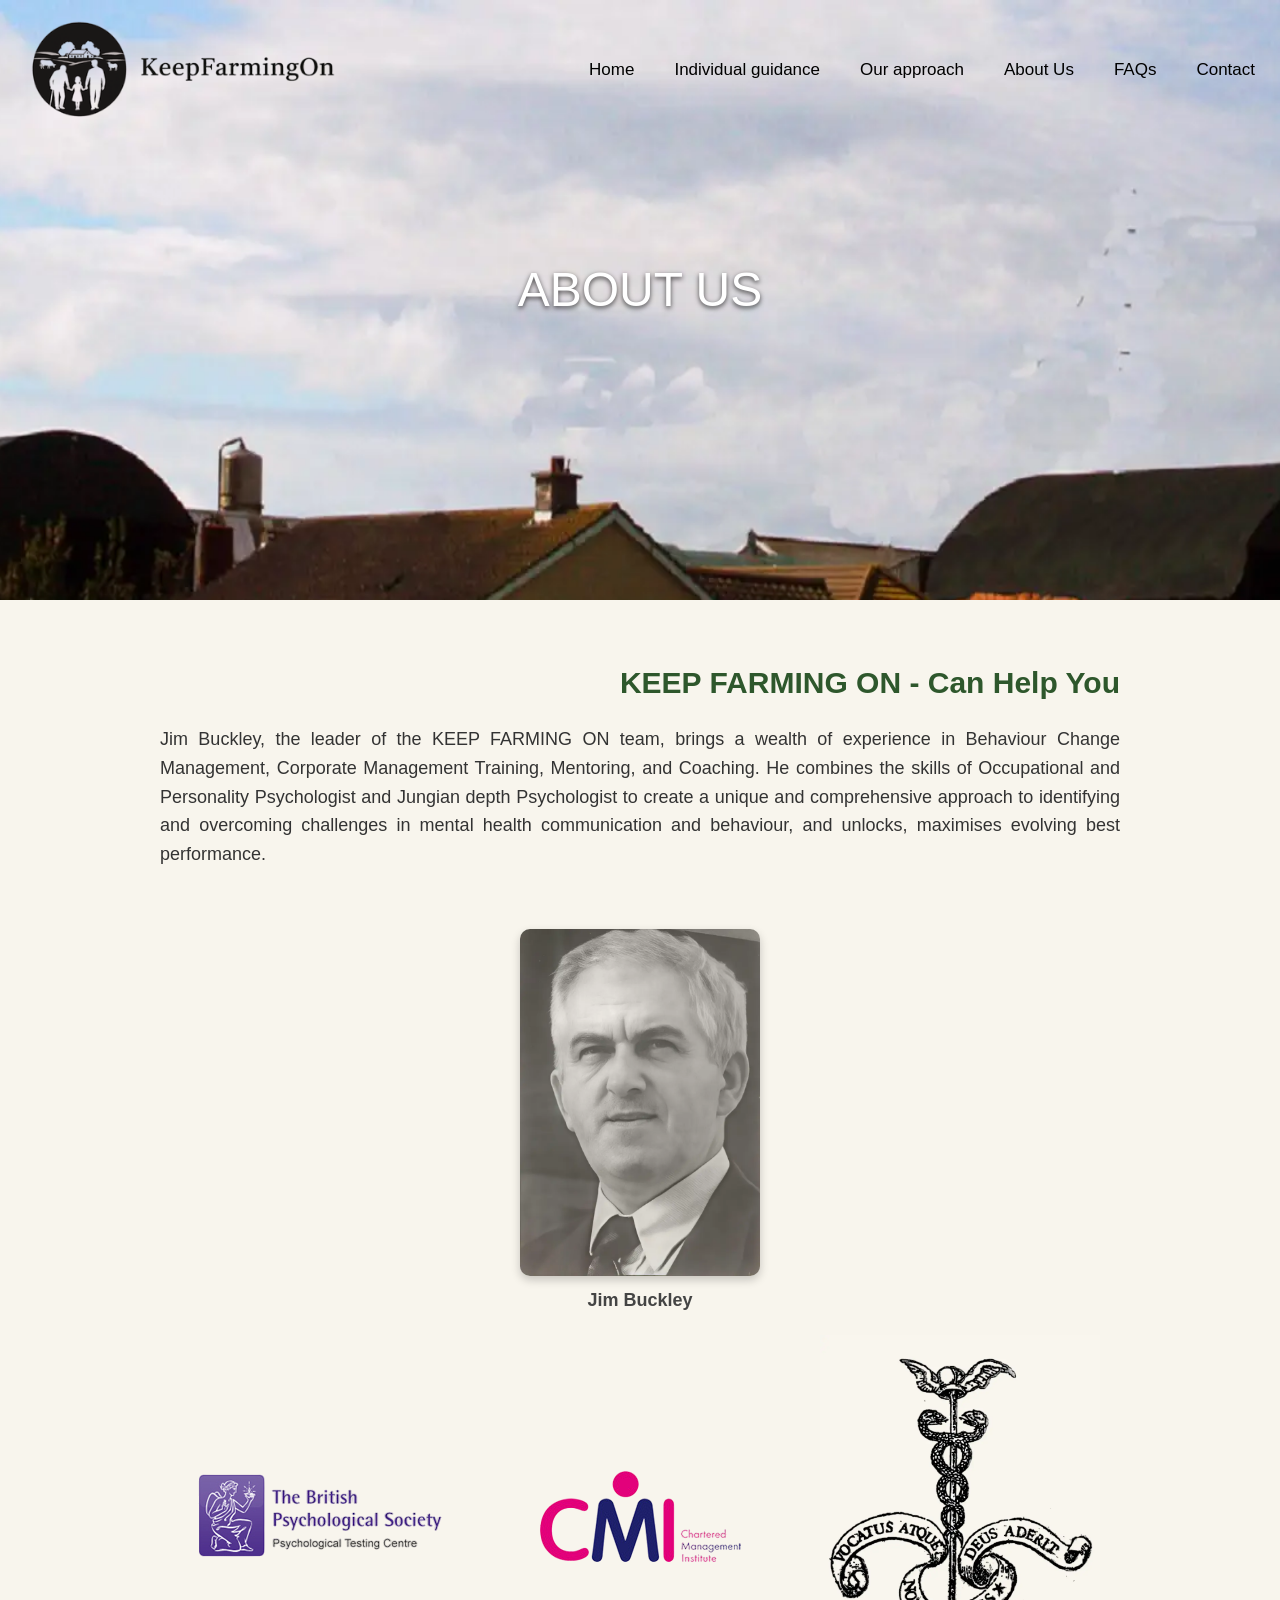
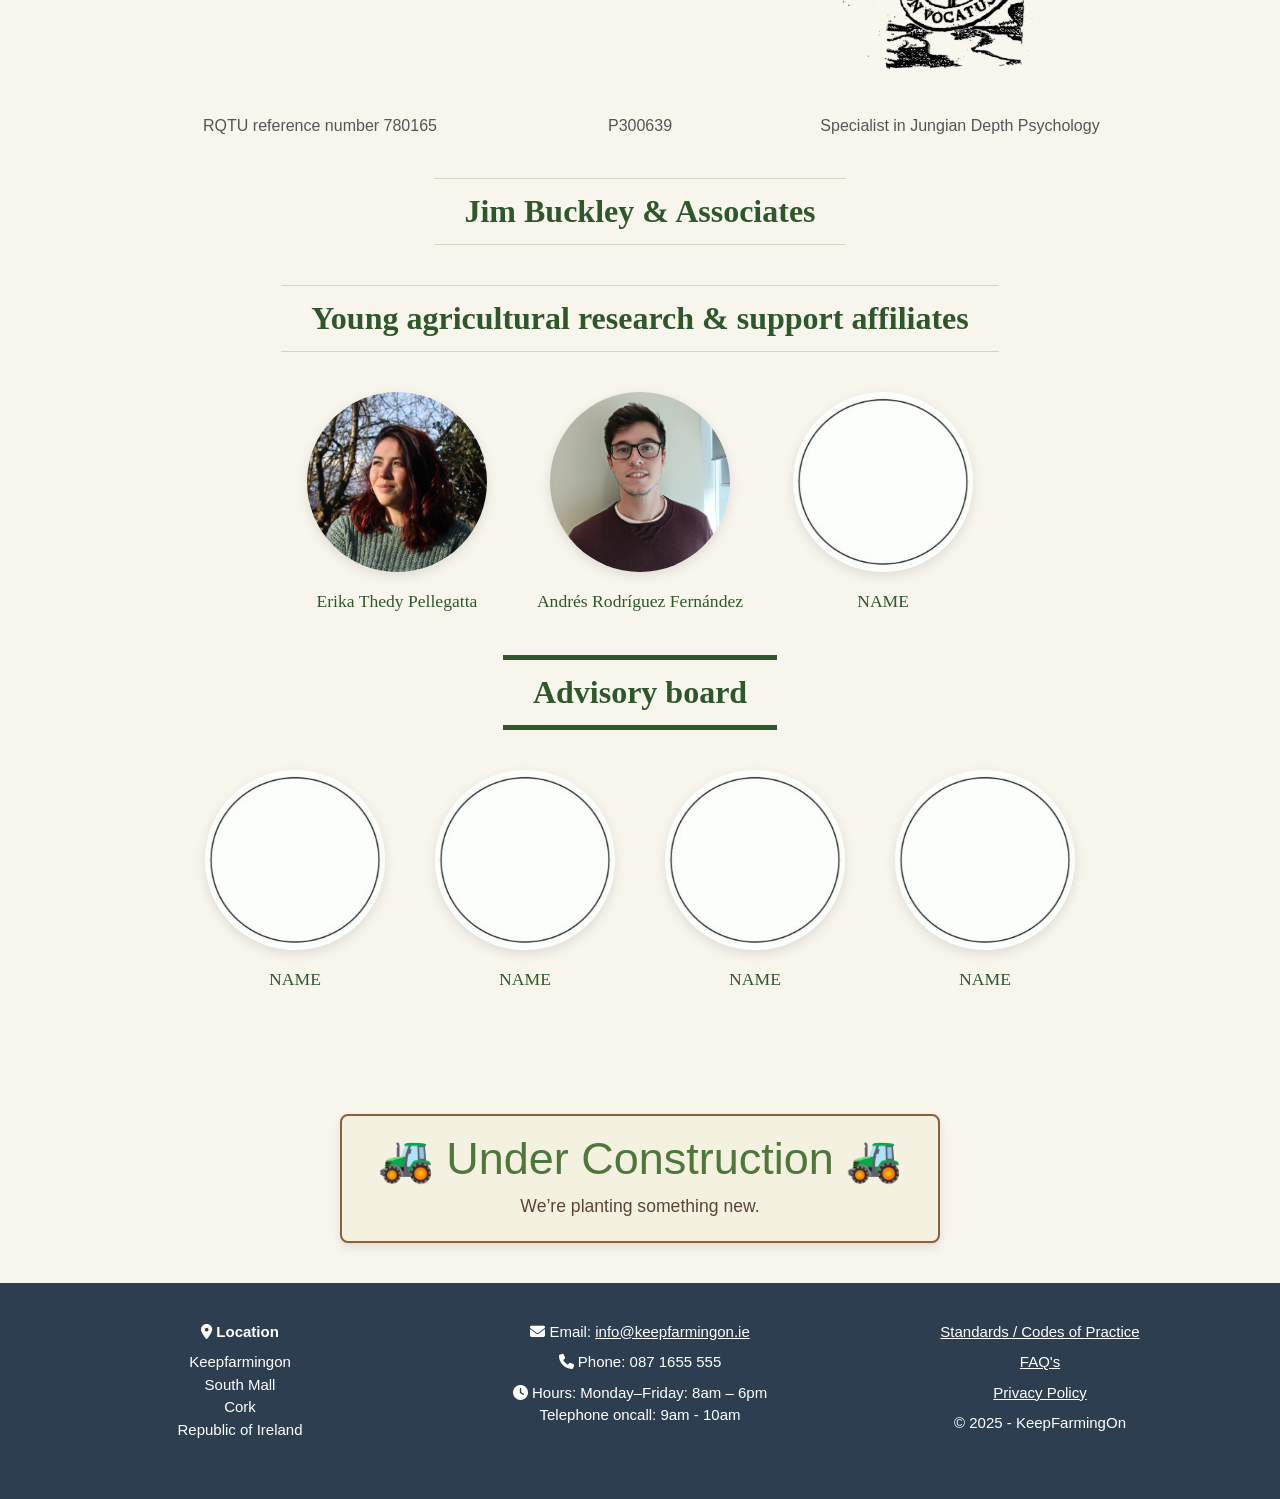
==== About-us.html @ 9076fc58 "Se elimina el nombre al tercer affiliates. Cambios para que en el contact us sea por php no por goog" ====
<!DOCTYPE html>
<html lang="en">

<head>
    <meta charset="UTF-8" />
    <meta name="viewport" content="width=device-width, initial-scale=1.0" />
    <title>Keep Farming On</title>
    <meta name="description"
        content="Supporting sustainable and innovative Irish agriculture. Find resources, news, and insights for the future of farming in Ireland at KeepFarmingOn.ie.">

    <!-- Favicon -->
    <link rel="icon" href="images/favicon.ico" type="image/x-icon">
    <link rel="shortcut icon" href="images/favicon.ico" type="image/x-icon">
    <link rel="icon" type="image/png" sizes="16x16" href="images/favicon-16x16.png">
    <link rel="icon" type="image/png" sizes="32x32" href="images/favicon-32x32.png">
    <link rel="apple-touch-icon" href="images/apple-touch-icon.png">
    <link rel="icon" type="image/png" sizes="192x192" href="images/android-chrome-192x192.png">
    <link rel="icon" type="image/png" sizes="512x512" href="images/android-chrome-512x512.png">

    <!-- CSS -->
    <link href="https://fonts.googleapis.com/css2?family=Poppins:wght@400;600&display=swap" rel="stylesheet">
    <link rel="stylesheet" type="text/css" media="all" href="css/style.css">
    <link rel="stylesheet" type="text/css" media="all" href="css/responsive.css">
    <link rel="stylesheet" href="https://cdnjs.cloudflare.com/ajax/libs/font-awesome/6.5.0/css/all.min.css" />

</head>


<body>

    <header>
        <div class="header-container">
            <!-- LOGO IZQUIERDA -->
            <div class="logo">
                <a href="index.html">
                    <img src="images/LOGO.png" alt="Keep Farming On Logo" />
                </a>
            </div>

            <!-- MENÚ DERECHA -->
            <nav class="main-nav">
                <ul>
                    <li><a href="index.html">Home</a></li>
                    <li><a href="Individual.html">Individual guidance</a></li>
                    <li><a href="Approach.html">Our approach</a></li>
                    <li><a href="About-us.html">About Us</a></li>
                    <li><a href="FAQs.html">FAQs</a></li>
                    <li><a href="Contact.html">Contact</a></li>
                </ul>
            </nav>
        </div>
    </header>

    <!-- HERO -->

    <section class="blur-background-section-pages" style="background-image: url('images/slide02.webp');">
        <div class="hero-overlay">
            <div class="hero-content">
                <h1>ABOUT US</h1>
            </div>
        </div>
    </section>


    <!-- Content -->

    <section class="about-section-content">
        <div class="about-text">
            <h2>KEEP FARMING ON - Can Help You</h2>
            <p>
                Jim Buckley, the leader of the KEEP FARMING ON team, brings a wealth of experience in Behaviour Change
                Management, Corporate Management Training, Mentoring, and Coaching. He combines the skills of
                Occupational and Personality Psychologist and Jungian depth Psychologist to create a unique and
                comprehensive approach to identifying and overcoming challenges in mental health communication and
                behaviour, and unlocks, maximises evolving best performance.
            </p>
        </div>

        <div class="about-image">
            <img src="images/Jim2.webp" alt="Jim Buckley">
            <p class="image-caption">Jim Buckley</p>
        </div>

        <!-- Certifications -->

        <section id="certifications">
            <div class="cert-container">
                <div class="cert-column">
                    <div class="image-wrapper">
                        <a href="#" class="url-certificate">
                            <img src="images/certificate1.png" alt="CMI Logo">
                        </a>
                    </div>
                    <p>RQTU reference number 780165</p>
                </div>
                <div class="cert-column">
                    <div class="image-wrapper">
                        <a href="#" class="url-certificate">
                            <img src="images/certificate2.png" alt="British Psychological Society Logo">
                        </a>
                    </div>
                    <p>P300639</p>
                </div>
                <div class="cert-column">
                    <div class="image-wrapper">
                        <a href="#" class="url-certificate">
                            <img src="images/Jungian_certificate.webp" alt="Jungian Depth Psychology Logo">
                        </a>
                    </div>
                    <p>Specialist in Jungian Depth Psychology</p>
                </div>
            </div>
        </section>

        <!-- Support staff -->

        <section class="team-section">
            <h2><strong>Jim Buckley & Associates</strong></h2>
            <h2>Young agricultural research & support affiliates</h2>
            <div class="team-container">

                <div class="team-member">
                    <img src="images/Erika.jpeg" alt="Erika Thedy">
                    <h3>Erika Thedy Pellegatta</h3>
                    <!-- <p class="title">Support in Psychology & Researchs</p> -->
                    <!-- <p class="email">correo@ejemplo.com</p> -->
                </div>
                <div class="team-member">
                    <img src="images/Andres.jpeg" alt="Andrés Rodríguez">
                    <h3>Andrés Rodríguez Fernández</h3>
                    <!-- <p class="title">Web & Technical Support</p> -->
                </div>
                <div class="team-member">
                    <img src="images/circle.jpg" alt="Nombre Apellido">
                    <h3>NAME</h3>
                    <!-- <p class="title">Support in Psychology & Researchs</p> -->
                </div>
            </div>
            <h2 class="Advisory">Advisory board</h2>
            <div class="team-container">

                <div class="team-member">
                    <img src="images/circle.jpg" alt="Erika Thedy">
                    <h3>NAME</h3>
                    <!-- <p class="title">Support in Psychology & Researchs</p> -->
                    <!-- <p class="email">correo@ejemplo.com</p> -->
                </div>
                <div class="team-member">
                    <img src="images/circle.jpg" alt="Andrés Rodríguez">
                    <h3>NAME</h3>
                    <!-- <p class="title">Web & Technical Support</p> -->
                </div>
                <div class="team-member">
                    <img src="images/circle.jpg" alt="Nombre Apellido">
                    <h3>NAME</h3>
                    <!-- <p class="title">Support in Psychology & Researchs</p> -->
                </div>
                <div class="team-member">
                    <img src="images/circle.jpg" alt="Nombre Apellido">
                    <h3>NAME</h3>
                    <!-- <p class="title">Support in Psychology & Researchs</p> -->
                </div>
            </div>
        </section>

        <!-- <div class="about-text">
            <h3>Our Track Record:</h3>
            <ul>
                <li>We are 100% committed to delivering tailored solutions built on mutual trust that achieve lasting
                    results.</li>
                <li>We work diligently, listen closely, anticipate challenges, and respond swiftly to the unexpected.
                </li>
                <li>We bring an entrepreneurial spirit and practical mindset, while maintaining TOTAL confidentiality
                    with our clients.</li>
            </ul>
        </div>

        <div class="about-text">
            <h3>Useful websites</h3>
            <div class="websites">
                <ul>
                    <li>The Department of Health and Children <a href="#" class="url-webs">www.m.farms.com/</a></li>
                    <li>The Dyspraxia Association of Ireland, 69A, Main Street, Leixlip, Co. Kildare <a href="#"
                            class="url-webs">www.m.farms.com/</a></li>
                    <li>Irish Learning Support Association, Education Centre, Drumcondra, Dublin 9 <a href="#"
                            class="url-webs" a>www.m.farms.com/</a>></li>
                    <li>The Department of Health and Children <a href="#" class="url-webs">www.m.farms.com/</a></li>
                    <li>The Dyspraxia Association of Ireland, 69A, Main Street, Leixlip, Co. Kildare <a href="#"
                            class="url-webs">www.m.farms.com/</a></li>
                    <li>Irish Learning Support Association, Education Centre, Drumcondra, Dublin 9 <a href="#"
                            class="url-webs" a>www.m.farms.com/</a>></li>
                </ul>
            </div>
        </div>-->
    </section>

    <!-- UNDER CONSTRUCTION -->

	<div class="under-construction-farm">
		<h2>🚜 Under Construction 🚜</h2>
		<p>We’re planting something new.</p>
	</div>

    <!-- <div class="btn-contact-2">
        <a href="Contact.html" class="btn-general">Contact Keepfarmingon</a>
    </div>  -->

    <!-- Footer -->

    <footer class="footer">
        <div class="footer-container">
            <div class="footer-column">
                <p><i class="fas fa-map-marker-alt"></i> <strong>Location</strong></p>
                <p>Keepfarmingon<br>South Mall<br>Cork<br>Republic of Ireland</p>
            </div>


            <div class="footer-column">
                <p><i class="fas fa-envelope"></i> Email: <a
                        href="mailto:info@keepfarmingon.ie">info@keepfarmingon.ie</a></p>
                <p><i class="fas fa-phone"></i> Phone: 087 1655 555</p>
                <p><i class="fas fa-clock"></i> Hours: Monday–Friday: 8am – 6pm <br>Telephone oncall: 9am - 10am</p>
            </div>

            <div class="footer-column">
                <p><a href="#">Standards / Codes of Practice</a></p>
                <p><a href="#">FAQ's</a></p>
                <p><a href="#">Privacy Policy</a></p>
                <p>© 2025 - KeepFarmingOn</p>
            </div>
        </div>
    </footer>

</body>

</html>
---- css/style.css ----
/*---------------------------------- Stylesheet Guide ---------------------------------
		-1- INDEX.html

01. CSS RESET
02. Global Styles
	a. Columns
	b. Buttons
03. Header
	a. Logo
	b. Menu
04. HERO
05. BUTTON
06. BLUR
07. CHALLENGES
08. FARM FAMILY
09. TIMELINE
10. ISSUES
11. CHANGE
12. TEXT SLIDER
13. COACHING
14. Footer

		-2- CONTACT.html

01. HERO OTHERS PAGES
02. CONTACT INFO
03. GET IN TOUCH

		-3- ABOUT-US.html

/*-----------------------------------------------------------------*/
/* -1- INDEX.html
/*-----------------------------------------------------------------*/

/*-----------------------------------------------------------------*/
/* 01. CSS RESET
/*-----------------------------------------------------------------*/

/* Font Awesome for icons */
@import url('https://cdnjs.cloudflare.com/ajax/libs/font-awesome/6.0.0/css/all.min.css');

html,
body,
div,
span,
object,
iframe,
h1,
h2,
h3,
h4,
h5,
h6,
p,
blockquote,
pre,
abbr,
address,
cite,
code,
del,
dfn,
em,
img,
ins,
kbd,
q,
samp,
small,
sub,
sup,
var,
b,
i,
dl,
dt,
dd,
ol,
ul,
li,
fieldset,
form,
label,
legend,
table,
caption,
tbody,
tfoot,
thead,
tr,
th,
td,
article,
aside,
canvas,
details,
figcaption,
figure,
footer,
header,
hgroup,
menu,
nav,
section,
summary,
time,
mark,
audio,
video,
a {
	margin: 0;
	padding: 0;
	border: 0;
	font-size: 100%;
	font: inherit;
	vertical-align: baseline;
	outline: 0px;
	-webkit-tap-highlight-color: rgba(0, 0, 0, 0);
	-webkit-box-sizing: border-box;
	-moz-box-sizing: border-box;
	box-sizing: border-box;
}

article,
aside,
details,
figcaption,
figure,
footer,
header,
hgroup,
menu,
nav,
section {
	display: block;
}

strong {
	font-weight: bold !important;
}

i {
	font-style: italic;
}

.left {
	float: left;
}

.right {
	float: right;
}

.clearfix:after {
	content: "";
	display: block;
	clear: both;
	visibility: hidden;
	font-size: 0;
	height: 0;
}

html {
	min-height: 100%;
	margin: 0;
	padding: 0;
}

img {
	height: auto;
	max-width: 100%;
	vertical-align: middle;
	border: 0;
	-ms-interpolation-mode: bicubic;
}


/*-----------------------------------------------------------------*/
/* 02. Global Styles
/*-----------------------------------------------------------------*/
body {
	color: #000000;
	font-family: 'Arimo', sans-serif;
	font-weight: 400;
	font-size: 15px;
	line-height: 2em;
	text-align: justify;
	background-color: #f8f5ed;
}

.container {
	width: 940px;
	margin: 0 auto;
}

.columns-container {
	width: 960px;
	margin: 0 auto;
}

section {
	padding-top: 60px;
	position: relative;
}

h2 {
	font-size: 45px;
	line-height: 45px;
	font-weight: 400;
	margin-bottom: 15px;
	text-align: center;
}

h3 {
	color: #595959;
	font-size: 29px;
	margin-top: 25px;
}

section>.container>p {
	font-size: 17px;
	line-height: 30px;
	text-align: justify;
	margin-top: 20px;
}

.placeholder {
	color: #000000 !important;
}

::-moz-selection {
	background: #536270;
	color: #fff;
	text-shadow: none;
}

::selection {
	background: #536270;
	color: #fff;
	text-shadow: none;
}

/*-------- 02.a. Columns --------*/
.half {
	width: 48%;
	margin: 0 1%;
}

.third {
	width: 31.3333333333333%;
	margin: 0 1%;
}

.fourth {
	width: 23%;
	margin: 0 1%;
}

.fifth {
	width: 18%;
	margin: 0 1%;
}

/*-------- 02.b. Buttons --------*/
.button {
	font-size: 15px;
	font-weight: 600;
	padding: 20px 25px;
	color: #FFF;
	text-transform: uppercase;
	background: #D8D6D7;
	text-decoration: none;
	-webkit-border-radius: 4px;
	-moz-border-radius: 4px;
	border-radius: 4px;
}

.button.green {
	background: #76BB2C;
}

.button.green:hover {
	background: #67A327;
}

.button.blue {
	background: #526271;
}

.button.blue:hover {
	background: #3D4954
}

.price-table:hover>.button.green-hover {
	background: #76BB2C;
}

.price-table:hover>.button.blue-hover {
	background: #3D4954;
}


/*-----------------------------------------------------------------*/
/* 03. Header
/*-----------------------------------------------------------------*/
header {
	position: absolute;
	top: 0;
	left: 0;
	width: 100%;
	z-index: 10;
	background: transparent;
	padding: 10px 0;
}

/* Contenedor del logo y menú */
.header-container {
	max-width: 1700px;
	margin: 0 auto;
	padding: 0 20px;
	display: flex;
	align-items: center;
	justify-content: space-between;
}

/* Logo a la izquierda */
.logo img {
	max-height: 120px;
	width: auto;
	height: auto;

}

/* Menú alineado a la derecha */
.main-nav ul {
	display: flex;
	align-items: center;
	gap: 30px;
	list-style: none;
	margin: 0;
	padding: 0;

}

.main-nav ul li a {
	text-decoration: none;
	color: #000000;
	font-size: 17px;
	padding: 8px 5px;
	transition: color 0.3s;
}

.main-nav ul li a:hover {
	color: #333;
}

/*-----------------------------------------------------------------*/
/* 04. HERO
/*-----------------------------------------------------------------*/

.slide-1 {
	background-image: url('../images/Corn.webp');
}

.slide-2 {
	background-image: url('../images/COWS.webp');
}

.slide-3 {
	background-image: url('../images/suckler.webp');
}

.slide-4 {
	background-image: url('../images/sheeps2.webp');
}

.hero-slider {
	position: relative;
	width: 100%;
	height: 785px;
	overflow: hidden;
	padding-top: 0;
}

.slide {
	position: absolute;
	width: 100%;
	height: 100%;
	background-size: cover;
	background-position: center;
	transition: opacity 0.5s ease;
	z-index: 1;
	opacity: 0;
	animation: none;
}

.slide.active {
	opacity: 1;
}

.slide.active:not(:first-child) {
	animation: zoomOut 5s ease-in-out forwards;
}

/* Zoom en las imágenes
@keyframes zoomOut {
	0% {
		transform: scale(1.1);
	}

	100% {
		transform: scale(1);
	}
} */

.hero-overlay {
	position: absolute;
	top: 0;
	left: 0;
	width: 100%;
	height: 100%;
	z-index: 2;
	display: flex;
	align-items: center;
	justify-content: center;
	text-align: center;
	padding: 0 20px;
}

.hero-content {
	color: #ffffff;
	max-width: 800px;
}

.hero-content h1 {
	font-size: 48px;
	margin-bottom: 20px;
	text-shadow: 0 2px 5px rgba(0, 0, 0, 0.7);
}

.hero-content p {
	font-size: 22px;
	line-height: 1.5;
	text-shadow: 0 1px 3px rgba(0, 0, 0, 0.6);
}

/* Signal */
.realistic-sign {
	position: absolute;
	bottom: 0;
	width: 600px;
	z-index: 5;
	pointer-events: none;
}

/* Marco */
.marco {
	width: 100%;
	display: block;
}

/* Imagen centrada dentro del marco */
.in-frame {
	position: absolute;
	top: 46%;
	/* AJUSTA fino con DevTools */
	left: 50%;
	/* AJUSTA fino con DevTools */
	transform: translate(-50%, -50%);
	width: 396px;
	/* ⬅ hazla más grande */
	height: 424px;
	object-fit: cover;
	border-radius: 8px;
	box-shadow: 0 0 10px rgba(0, 0, 0, 0.6);
}


/*-----------------------------------------------------------------*/
/* 05. BUTTONS
/*-----------------------------------------------------------------*/

.btn-general {
	position: relative;
	z-index: 3;
	display: inline-block;
	background: linear-gradient(135deg, #7bbf3f, #5a9524);
	color: #fff;
	text-decoration: none;
	font-weight: 700;
	padding: 14px 32px;
	border-radius: 12px;
	font-size: 18px;
	box-shadow: 0 4px 8px rgba(90, 149, 36, 0.4);
	transition: all 0.3s ease;
	border: 2px solid #5a9524;
	font-family: 'Segoe UI', sans-serif;
	text-shadow: 0 1px 2px rgba(0, 0, 0, 0.2);
}

.btn-general:hover {
	background: linear-gradient(135deg, #9bd44c, #6cab2f);
	box-shadow: 0 6px 12px rgba(90, 149, 36, 0.5);
	transform: translateY(-2px);
}

.btn-general:active {
	transform: translateY(1px);
	box-shadow: 0 2px 4px rgba(90, 149, 36, 0.3);
}

.section-container {
	max-width: 1200px;
	margin: 0 auto;
	padding: 40px 20px;
	text-align: center;
}

.main-title {
	font-size: 32px;
	font-weight: 700;
	color: #006b86;
	margin-top: 30px;
	margin-bottom: 20px;
	line-height: 1.4;
}

.description {
	font-size: 20px;
	line-height: 1.6;
	margin-bottom: 20px;
	color: #222;
}

.description-list {
	list-style: none;
	padding: 0;
	margin: 0 auto 40px;
	font-size: 18px;
	line-height: 1.6;
	max-width: 700px;
	color: #222;
	text-align: left;
}

.description-list li {
	position: relative;
	padding-left: 24px;
	margin-bottom: 15px;
}

.description-list li::before {
	content: "•";
	position: absolute;
	left: 0;
	top: 0;
	font-size: 20px;
	font-weight: bold;
	color: #006b86;
}


/*-----------------------------------------------------------------*/
/* 06. BLUR
/*-----------------------------------------------------------------*/

/* Imagen de fondo borrosa */
.blur-background-section {
	position: relative;
	background-image: url('../images/cow.webp');
	/* tu imagen */
	background-size: cover;
	background-position: center;
	background-attachment: fixed;
	padding: 100px 20px;
	overflow: hidden;
}

.blur-background-section::before {
	content: "";
	position: absolute;
	inset: 0;
	background: rgba(87, 126, 25, 0.7);
	backdrop-filter: blur(8px);
	-webkit-backdrop-filter: blur(8px);
	z-index: 0;
	opacity: 0.7;
}

/* Contenedor centrado */
.content-container {
	position: relative;
	z-index: 2;
	max-width: 1100px;
	margin: 0 auto;
	display: grid;
	grid-template-columns: repeat(auto-fit, minmax(280px, 1fr));
	gap: 40px;
	justify-content: center;
	align-items: stretch;
	grid-template-columns: repeat(2, 1fr);
	grid-auto-rows: auto;
	place-items: center;
}

.section-text-card {
	position: relative;
	z-index: 3;
	background-color: #f8f5ed;
	padding: 20px 30px;
	max-width: 1000px;
	margin: 40px auto;
	text-align: justify;
	border-radius: 10px;
	box-shadow: 0 4px 10px rgba(0, 0, 0, 0.15);
	font-size: 18px;
	line-height: 1.6;
	color: #333;
}

.section-title {
	position: relative;
	z-index: 3;
	grid-column: 1 / -1;
	text-align: center;
	font-size: 32px;
	color: #ffffff;
	margin-bottom: 80px;
	font-weight: 700;
	line-height: 1.3;
	text-shadow: 2px 2px 4px rgba(0, 0, 0, 0.6);
}


/* Cards */
.info-card {
	background: #f8f5ed;
	border-radius: 12px;
	box-shadow: 0 8px 20px rgba(0, 0, 0, 0.15);
	width: 500px;
	transition: transform 0.3s ease;
	display: flex;
	flex-direction: column;
	justify-content: flex-start;
	align-items: flex-start;
	text-align: left;
}

.info-card img {
	width: 100%;
	height: 380px;
	object-fit: cover;
	border-radius: 8px;
}

.info-card h3 {
	font-size: 20px;
	margin: 0;
	color: #006b86;
	padding: 20px;
}

.info-card p {
	font-size: 16px;
	color: #666;
	text-align: justify;
	padding: 20px;
}

.btn-contact {
	text-align: center;
	padding: 40px 0;
}

.expandable {
	overflow: hidden;
	max-height: 60px;
	cursor: pointer;
	transition: max-height 0.4s ease-in-out;
	position: relative;
}

.expandable.expanded {
	max-height: 500px;
}

.expandable::after {
	content: "More ▼";
	position: absolute;
	bottom: 10px;
	right: 20px;
	font-size: 16px;
	color: #888;
	transition: transform 0.3s;
}

.expandable.expanded::after {
	transform: rotate(180deg);
	content: "▲";
}

.expandable:hover {
	transform: translateY(-5px);
}

/*-----------------------------------------------------------------*/
/* 07. CHALLENGES
/*-----------------------------------------------------------------*/

.section-title2 {
	position: relative;
	z-index: 3;
	grid-column: 1 / -1;
	text-align: center;
	font-size: 32px;
	color: #f8f5ed;
	margin: 100px;
	margin-bottom: 20px;
	font-weight: 700;
	line-height: 1.3;
	text-shadow: 2px 2px 4px rgba(0, 0, 0, 0.6);
}

.challenges {
	display: flex;
	gap: 20px;
	justify-content: space-between;
	flex-wrap: wrap;
	margin-bottom: 20px;
	position: relative;
	z-index: 1;

}

.challenges-column {
	flex: 1;
	display: flex;
	justify-content: center;
	/* Centrado horizontal */
	align-items: center;
	/* Centrado vertical */
	text-align: center;
}

.column-image {
	width: 100%;
	height: auto;
	border-radius: 8px;
	object-fit: cover;
}


/* Lista con letras grandes y blancas */
.challenges-list {
	list-style: none;
	font-weight: bold;
	padding-left: 20px;
	font-size: 1.2rem;
	color: white;
	line-height: 3;
	margin: 0;
	text-align: left;
}

.challenges-list li {
	font-weight: 800;
	text-shadow: 4px 4px 12px rgba(0, 0, 0, 0.8);
	transition: all 0.3s ease;
	cursor: pointer;
}

.challenges-list li:hover {
	color: #7fde19;
	/* Cambia el color al pasar el cursor */
	transform: translateX(5px);
	/* Pequeño movimiento lateral */
}



/*-----------------------------------------------------------------*/
/* 08. Farm Family
/*-----------------------------------------------------------------*/
.curved-text-section {
	padding: 40px 20px;
	text-align: center;
	background-color: #f8f5ed;
	overflow-x: hidden;
}

/* Texto curvo */
.curved-text-section .curved-text {
	width: 100%;
	max-width: 1200px;
	height: 200px;
	margin: 0 auto 20px auto;
}

.curved-text-section .curved-text svg {
	width: 100%;
	height: 100%;
	display: block;
}

.curved-text-section p {
	font-size: 26px;
	font-weight: bold;
	color: #006b86;
}

.curved-text-section .curved-text text {
	fill: #2c3e50;
	font-size: 60px;
	font-weight: bold;
}

/* Contenedor de imágenes */
.images_checkout {
	display: flex;
	justify-content: center;
	gap: 10px;
	padding-bottom: 20px;
	flex-wrap: wrap;
}

.images_checkout img {
	max-width: 100%;
	height: 320px;
	border-radius: 12px;
}


/*-----------------------------------------------------------------*/
/* 10. ISSUES
/*-----------------------------------------------------------------*/

.issues-section {
	background-color: #577E19;
	padding: 20px;
	padding-top: 50px;
	color: #fff;
	text-align: center;
	font-family: Arial, sans-serif;
}

.issues-container {
	max-width: 1200px;
	margin: 0 auto;
}

.issues-container h2 {
	font-size: 28px;
	font-weight: bold;
	margin-bottom: 20px;
	text-transform: uppercase;
}

.issues-container p {
	font-size: 16px;
	line-height: 1.8;
	max-width: 1000px;
	margin: 0 auto 40px auto;
	text-align: justify;
}

.issues-container p strong {
	font-weight: bold;
}

.issues-container .need {
	margin: 40px auto 20px auto;
	text-align: center;
}

.issues-images {
	display: flex;
	justify-content: center;
	gap: 40px;
	flex-wrap: wrap;
}

.issues-images img {
	width: 400px;
	max-width: 100%;
	border-radius: 8px;
}

/*-----------------------------------------------------------------*/
/* 11. Change
/*-----------------------------------------------------------------*/
.farm-change-section {
	background-color: #f8f5ed;

	padding: 60px 20px;
}

.farm-container {
	max-width: 900px;
	margin: 0 auto;
}

.farm-title {
	text-align: center;
	font-size: 32px;
	margin-bottom: 30px;
	font-weight: bold;
	text-transform: uppercase;
	letter-spacing: 1px;
	color: #5a7d3a;
	/* Un verde más terroso para los títulos */
	animation: fadeInDown 0.3s ease forwards;
}

.farm-text {
	opacity: 0;
	transform: translateY(20px);
	font-size: 18px;
	line-height: 1.8;
	margin-bottom: 20px;
	color: #444;
	/* Un gris oscuro para el texto principal */
}

.farm-text.highlight {
	font-weight: bold;
	text-align: center;
	font-size: 18px;
	color: #c9a76d;
	/* Un tono dorado ocre suave para resaltar, que combina con la paleta de tierra */
}

@keyframes fadeInUp {
	to {
		opacity: 1;
		transform: translateY(0);
	}
}

@keyframes fadeInDown {
	to {
		opacity: 1;
		transform: translateY(0);
	}
}

/*-----------------------------------------------------------------*/
/* 12. 	Text slider
/*-----------------------------------------------------------------*/
/* 
.text-slider {
  display: flex;
  align-items: center;
  justify-content: center;
  gap: 1rem;
  max-width: 900px;
  margin: 3rem auto;
  padding-bottom: 80px;
}

.text-slider-content {
  width: 100%;
  max-width: 600px;
  min-height: 200px;
  position: relative;
  padding: 1.5rem;
  background: #ffffff;
  border-radius: 12px;
  box-shadow: 0 4px 15px rgba(0, 0, 0, 0.1);
  transition: background-color 0.3s ease;
}

.text-item {
  display: none;
  opacity: 0;
  transform: translateY(10px);
  transition: opacity 0.4s ease, transform 0.4s ease;
}

.text-item.active {
  display: block;
  opacity: 1;
  transform: translateY(0);
}

.text-item h3 {
  font-size: 1.6rem;
  margin-bottom: 0.6rem;
  color: #333;
}

.text-item p {
  font-size: 1rem;
  line-height: 1.6;
  color: #555;
}

/* Buttons design */
/* 
#prev, #next {
  background-color: #f0f0f0;
  color: #333;
  border: none;
  font-size: 1.8rem;
  padding: 0.6rem 1rem;
  border-radius: 50%;
  cursor: pointer;
  transition: background-color 0.2s ease, transform 0.2s ease;
}

#prev:hover, #next:hover {
  background-color: #5a7d3a;
  color: #fff;
  transform: scale(1.1);
}

#prev:focus, #next:focus {
  outline: 2px solid #5a7d3a;
}
 */



/*-----------------------------------------------------------------*/
/* 13. Coaching
/*-----------------------------------------------------------------*/
#coaching-section {
	background: #f8f5ed;
	padding: 60px 20px;
	display: flex;
	justify-content: center;
	align-items: center;
	overflow-x: hidden;

	box-sizing: border-box;
}

.coaching-container {
	display: grid;
	grid-template-columns: repeat(auto-fit, minmax(300px, 1fr));
	gap: 60px;
	max-width: 1200px;
	width: 100%;
	margin: 0 auto;
	align-items: center;
	box-sizing: border-box;
	padding: 0 10px;
	/* Asegura espacio interno en móviles */
}

.image-box {
	border-radius: 20px;
	overflow: hidden;
	width: 100%;
}

.image-box img {
	width: 100%;
	height: 100%;
	object-fit: cover;
	display: block;
	transition: transform 0.4s ease;
}

.content-box {
	background-color: #ffffff;
	border-radius: 20px;
	padding: 40px;
	box-shadow: 0 10px 30px rgba(0, 0, 0, 0.08);
	color: #2c2c2c;
	display: flex;
	flex-direction: column;
	justify-content: center;
	box-sizing: border-box;
}

.content-box h2 {
	font-size: 25px;
	font-weight: 700;
	text-transform: uppercase;
	color: #5a7d3a;
	margin-bottom: 20px;
	letter-spacing: 2px;
}

.content-box p {
	font-size: 18px;
	line-height: 1.6;
	margin-bottom: 24px;
	color: #444;
}

.content-box ul {
	list-style: none;
	padding: 0;
	margin: 0;
}

.content-box li {
	font-size: 16px;
	margin-bottom: 16px;
	display: flex;
	align-items: flex-start;
	line-height: 1.6;
	gap: 12px;
}

.content-box li i {
	color: #5a7d3a;
	font-size: 18px;
	min-width: 20px;
	margin-top: 2px;
}

/*-----------------------------------------------------------------*/
/* 14. Footer
/*-----------------------------------------------------------------*/
.footer {
	background-color: #2C3E50;
	color: white;
	padding: 20px;
	padding-bottom: 40px;
	font-family: Arial, sans-serif;
}

.footer-container {
	display: flex;
	flex-wrap: wrap;
	justify-content: space-between;
	max-width: 1200px;
	margin: auto;
}

.footer-column {
	flex: 1 1 22%;
	margin: 10px;
	min-width: 200px;
	text-align: center;
}

.footer-column p {
	margin: 8px 0;
	line-height: 1.5;
}

.footer-column a {
	color: #fff;
	text-decoration: underline;
}

.footer-logo {
	margin-top: 15px;
	max-width: 120px;
	height: auto;
}


/*-----------------------------------------------------------------*/
/* -2- CONTACT.html
/*-----------------------------------------------------------------*/

/*-----------------------------------------------------------------*/
/* 01. HERO
/*-----------------------------------------------------------------*/

/* Imagen de fondo borrosa */
.blur-background-section-pages {
	position: relative;
	background-size: cover;
	background-position: center;
	background-attachment: fixed;
	padding: 100px 20px;
	overflow: hidden;
	min-height: 600px;
}

.blur-background-section-pages::before {
	content: "";
	position: absolute;
	inset: 0;

	z-index: 0;
	opacity: 0.7;
}


/*-----------------------------------------------------------------*/
/* 02. Contact info
/*-----------------------------------------------------------------*/

.contact-info {
	display: flex;
	flex-wrap: wrap;
	gap: 80px;
	justify-content: center;
	padding: 40px 20px;
	background-color: #f8f5ed;
}

.contact-box {
	display: flex;
	align-items: flex-start;
	max-width: 280px;
	align-items: center;
}

.contact-box .icon {
	font-size: 60px;
	color: #577E19;
	margin-right: 15px;
	min-width: 30px;
	margin-top: 5px;
}

.contact-box .text p {
	margin: 0;
	color: #002D4C;
	line-height: 1.5;
}

.contact-box .text a {
	color: #002D4C;
	text-decoration: none;
}

.contact-box .text a:hover {
	text-decoration: underline;
}


/*-------------------*/
/* 03.Get In Touch */
/*-------------------*/
#get-in-touch {
	padding: 100px 20px;
	background-size: cover;
	border-bottom: none;
	color: #333;
}

#get-in-touch h2 {
	text-align: center;
	font-size: 32px;
	margin-bottom: 10px;
}

#get-in-touch p {
	text-align: center;
	font-size: 18px;
	line-height: 1.6;
}

/* Layout */
#contact {
	display: flex;
	flex-wrap: wrap;
	gap: 40px;
	justify-content: space-between;
	margin-top: 60px;
}

#contact .half {
	flex: 1 1 45%;
	min-width: 280px;
}

#company-details {
	background: #f8f5ed;
	border-radius: 8px;
	font-size: 18px;
	padding: 30px;
	line-height: 1.8;
}

#company-details strong {
	font-weight: bold;
	font-size: 20px;
}

#company-details a {
	color: #577E19;
	text-decoration: none;
}

#company-details a:hover {
	text-decoration: underline;
}

/* Form */
#gform input.input,
#gform textarea.textarea {
	width: 100%;
	padding: 12px;
	margin-bottom: 15px;
	font-size: 16px;
	border: 1px solid #ccc;
	border-radius: 6px;
	font-family: inherit;
	box-sizing: border-box;
	background-color: #fff;
}

#gform textarea.textarea {
	height: 150px;
	resize: vertical;
}

button#contact-submit {
	background-color: #577E19;
	color: white;
	padding: 12px 24px;
	font-size: 16px;
	border: none;
	border-radius: 6px;
	cursor: pointer;
	transition: background-color 0.3s ease;
}

button#contact-submit:hover {
	background-color: #456613;
}

.thankyou_message,
.loading_message {
	margin-top: 20px;
	text-align: center;
	color: #577E19;
	font-size: 24px;

}

.thankyou_message {
	margin: 20px auto;
	font-style: italic;
	font-size: 24px;
}

.btn-container-right {
	text-align: right;
	padding-top: 20px;
}

/* Extra section (checkboxes) */
.extra-section {
	margin-top: 30px;
	padding: 25px;
}

.extra-section p {
	font-size: 15px;
	font-weight: 600;
	margin-bottom: 18px;
	color: #222;
	letter-spacing: 0.5px;
}

.extra-section label {
	position: relative;
	display: flex;
	align-items: center;
	gap: 12px;
	padding: 12px 15px;
	background: #fff;
	border-radius: 10px;
	box-shadow: 0 1px 3px rgba(0, 0, 0, 0.05);
	margin-bottom: 12px;
	cursor: pointer;
	transition: all 0.25s ease;
	border: 1px solid transparent;
}

.extra-section label:hover {
	box-shadow: 0 3px 8px rgba(0, 0, 0, 0.08);
	border-color: #d0d0d0;
	background: #fafafa;
}

.extra-section input[type="checkbox"] {
	appearance: none;
	width: 20px;
	height: 20px;
	border: 2px solid #bbb;
	border-radius: 5px;
	display: grid;
	place-content: center;
	transition: all 0.25s ease;
	cursor: pointer;
}

.extra-section input[type="checkbox"]::before {
	content: "";
	width: 12px;
	height: 12px;
	transform: scale(0);
	transition: transform 0.2s ease-in-out;
	box-shadow: inset 14px 14px #577E19;
	border-radius: 3px;
}

.extra-section input[type="checkbox"]:checked {
	border-color: #577E19;
	background: #e6f0da;
}

.extra-section input[type="checkbox"]:checked::before {
	transform: scale(1);
}

/* Estilo para los inputs de "Other" */
.extra-section .other-input {
	display: none;
	/* Oculto por defecto */
	padding: 8px 10px;
	font-size: 14px;
	border: 1px solid #ccc;
	border-radius: 6px;
	background: #fff;
	flex: 1;
	/* Se adapta al ancho disponible */
	box-shadow: inset 0 1px 2px rgba(0, 0, 0, 0.05);
	transition: all 0.2s ease;
}

.extra-section .other-input:focus {
	outline: none;
	border-color: #577E19;
	box-shadow: 0 0 0 2px rgba(87, 126, 25, 0.15);
}

/* Alinear bien checkbox, label y campo */
.extra-section label {
	flex-wrap: wrap;
	/* Permite que el input pase a la siguiente línea si no cabe */
}


/*-----------------------------------------------------------------*/
/* -3- About-us.html
/*-----------------------------------------------------------------*/

.about-section-content {
	max-width: 1000px;
	margin: 40px auto;
	margin-bottom: 0;
	padding: 20px;
	color: #333;
	line-height: 1.6;
}

.about-section-content .about-text {
	margin-bottom: 60px;
}

.about-text ul {
	font-size: 18px;
}

.about-section-content h2 {
	font-size: 30px;
	color: #2e572c;
	text-align: right;
	font-weight: bold;

	margin-bottom: 20px;
}

.about-section-content h3 {
	font-size: 24px;
	color: #2e572c;
	margin-bottom: 15px;
}

.about-section-content p {
	text-align: justify;
	font-size: 18px;
}

.about-section-content ul {
	list-style-type: disc;
	padding-left: 40px;
}

.about-section-content .about-image {
	text-align: center;
	margin-top: 30px;
}

.about-section-content .about-image img {
	width: 240px;
	height: auto;
	border-radius: 10px;
	box-shadow: 0 4px 10px rgba(0, 0, 0, 0.2);
}

.about-section-content .image-caption {
	margin-top: 10px;
	font-weight: bold;
	color: #444;
	text-align: center;
}

.websites ul {
	color: #526271;
	font-size: 14px;
}

/* Certifications */

#certifications {
	padding: 20px;
	background-color: #f8f5ed;
}

.cert-container {
	display: flex;
	justify-content: center;
	gap: 40px;
	flex-wrap: wrap;
}

.cert-column {
	display: flex;
	flex-direction: column;
	align-items: center;
	justify-content: space-between;
	;
	text-align: center;
	flex: 1 1 250px;
	max-width: 300px;
	min-height: 200px;
	box-sizing: border-box;
}

.image-wrapper {
	flex-grow: 1;
	display: flex;
	align-items: center;
	justify-content: center;
	width: 100%;
}

.cert-column img {
	max-width: 100%;
	height: auto;
	margin-bottom: 15px;
	align-items: center;
}

.cert-column p {
	font-size: 16px;
	color: #555;
	margin: 0;
}

.btn-contact-2 {
	text-align: center;
	padding-bottom: 40px;
}

/* Support staff */

.team-section {
	text-align: center;
	padding: 20px;
	background-color: #f8f5ed;
	font-family: 'Georgia', serif;
}

.team-section h2 {
	font-size: 2rem;
	color: #2e572c;
	border-top: 1px solid #cfd9c1;
	border-bottom: 1px solid #cfd9c1;
	display: inline-block;
	padding: 10px 30px;
	margin-bottom: 40px;
	text-align: center;
}

.team-container {
	display: flex;
	flex-wrap: wrap;
	justify-content: center;
	gap: 50px;
	margin-bottom: 40px;
}

.team-member {
	max-width: 220px;
}

.team-member img {
	width: 180px;
	height: 180px;
	object-fit: cover;
	border-radius: 50%;
	margin-bottom: 15px;
	box-shadow: 0 4px 12px rgba(0, 0, 0, 0.1);
}

.team-member h3 {
	font-size: 1.1rem;
	color: #2e572c;
	margin: 0;
}

.team-member .title {
	font-size: 0.95rem;
	color: #555;
	margin: 5px 0;
	text-align: center;
}

.team-member .email {
	font-size: 0.9rem;
	color: #222;
	font-weight: bold;
}

.Advisory {
	font-size: 2rem;
	color: #2e572c;
	border-top: 5px solid #2e572c !important;
	border-bottom: 5px solid #2e572c !important;
	display: inline-block;
	padding: 10px 30px;
	margin-bottom: 40px;
}


/*-----------------------------------------------------------------*/
/* -4- Individual.html
/*-----------------------------------------------------------------*/
/* Under Construction - Farm Style */
.under-construction-farm {
	background-color: #f4f1e1;
	/* Beige claro */
	border: 2px solid #8b5e3c;
	/* Marrón tierra */
	padding: 20px;
	border-radius: 8px;
	text-align: center;
	max-width: 600px;
	margin: 40px auto;
	font-family: 'Segoe UI', Tahoma, sans-serif;
	box-shadow: 0 4px 8px rgba(0, 0, 0, 0.1);
}

.under-construction-farm h2 {
	color: #4e773c;
	/* Verde natural */
	margin-bottom: 10px;
}

.under-construction-farm p {
	color: #5b4636;
	/* Marrón suave */
	font-size: 1.1rem;
}

/* WHO WE ARE */
.who-we-are {
	background-color: #f8f5ed;
	padding: 60px 20px;
	text-align: center;
}

.who-we-are__container {
	max-width: 1000px;
	margin: 0 auto;
}

.who-we-are h2 {
	font-size: 32px;
	color: #2e572c;
	text-align: center;

	font-weight: 700;
}

.who-we-are p {
	font-size: 18px;
	color: #333;
	line-height: 1.6;
	max-width: 660px;
	margin: 0 auto;
}

/* THE PROBLEM */
.the-problem {
	padding: 60px 20px;
	background-color: #f8f5ed;
}

.the-problem__container {
	max-width: 1100px;
	margin: 0 auto;
}

.the-problem__grid {
	display: grid;
	grid-template-columns: 1.2fr 0.8fr;
	gap: 40px;
	align-items: center;
}

.the-problem h2 {
	font-size: 30px;
	color: #2e572c;
	margin-bottom: 20px;
}

.the-problem p {
	font-size: 18px;
	color: #555;
	margin-bottom: 20px;
	line-height: 1.6;
}

.the-problem__list {
	list-style: none;
	padding: 0;
	margin: 0;
}

.the-problem__list li {
	display: flex;
	align-items: flex-start;
	gap: 12px;
	background: #ffffff;
	border: 1px solid #ddd;
	border-radius: 12px;
	padding: 12px 15px;
	margin-bottom: 15px;
	box-shadow: 0 4px 12px rgba(0, 0, 0, 0.06);
	font-size: 18px;
	font-weight: 500;
}

.the-problem__icon {
	font-size: 1.6rem;

}

.the-problem__media img {
	width: 100%;
	height: auto;
	margin-top: 120px;
	border-radius: 12px;
	box-shadow: 0 4px 10px rgba(0, 0, 0, 0.15);
}

/* === POSIBILIDADES === */
.possibilities-block {
	background: #f8f5ed;
	padding: 60px 20px;
}

.possibilities-wrapper {
	max-width: 1100px;
	margin: 0 auto;
}

.possibilities-title {
	font-size: 32px;
	color: #2e572c;
	text-align: center;
	margin-bottom: 40px;
	font-weight: 700;
}

.possibilities-grid {
	display: grid;
	grid-template-columns: repeat(auto-fit, minmax(280px, 1fr));
	gap: 30px;
}

.possibility-card {
	background: #fff;
	padding: 30px 20px;
	border-radius: 16px;
	text-align: center;
	border: 1px solid #e5e5e5;
	box-shadow: 0 4px 12px rgba(0, 0, 0, 0.06);
	transition: transform 0.3s ease, box-shadow 0.3s ease;
}

.possibility-card:hover {
	transform: translateY(-5px);
	box-shadow: 0 8px 20px rgba(0, 0, 0, 0.12);
}

.possibility-icon {
	font-size: 2rem;
	display: inline-block;
}

.possibility-heading {
	font-size: 20px;
	color: #2e572c;
	margin-bottom: 10px;
	font-weight: 600;
}

.possibility-text {
	font-size: 16px;
	color: #555;
	line-height: 1.6;
}

/*-----------------------------------------------------------------*/
/* 09. Timeline
/*-----------------------------------------------------------------*/

.timeline-section {
	padding: 60px;
	background: #f8f5ed;
	position: relative;
	border-bottom: 0;
}

.timeline-title {
	font-size: 32px;
	color: #2e572c;
	text-align: center;
	margin-bottom: 40px;
	font-weight: 700;
}

.timeline {
	position: relative;
	max-width: 1000px;
	margin: 0 auto;
}

.timeline-line {
	position: absolute;
	left: 50%;
	top: 80px;
	bottom: 80px;
	width: 6px;
	background: #ccc;
	transform: translateX(-50%);
	z-index: 1;
	overflow: hidden;
}

/* Línea verde dinámica */
.timeline-line .progress {
	position: absolute;
	left: 0;
	top: 0;
	width: 100%;
	height: 0%;
	background: #2e572c;
	transition: height 0.3s ease;
}

.timeline-line::after {
	content: "";
	position: absolute;
	left: 0;
	top: 0;
	width: 100%;
	height: var(--progress, 0%);
	background: #2e572c;
	z-index: 2;
	transition: height 0.3s ease;
}

.timeline-step {
	position: relative;
	margin-bottom: 40px;
	display: flex;
	align-items: center;
}

.timeline-icon {
	background: #fff;
	border: 3px solid #2e572c;
	color: #2e572c;
	border-radius: 50%;
	width: 50px;
	height: 50px;
	z-index: 2;
	display: flex;
	align-items: center;
	justify-content: center;
	font-size: 22px;
	position: absolute;
	left: 50%;
	transform: translateX(-50%);
	transition: background 0.3s ease, color 0.3s ease;
}

.timeline-step.active .timeline-icon {
	background: #2e572c;
	color: #fff;
}

.timeline-content {
	width: 45%;
	padding: 24px 28px;
	background: #fff;
	border-radius: 12px;
	box-shadow: 0 8px 24px rgba(6, 129, 32, 0.15);
	position: relative;
	z-index: 2;
	transition: all 0.3s ease;
}

/* Lados */
.timeline-content.left {
	margin-right: auto;
	text-align: right;
}

.timeline-content.right {
	margin-left: auto;
	text-align: left;
}

/* Títulos */
.timeline-content h3 {
	margin: 0 0 12px;
	font-size: 20px;
	font-weight: 700;
	color: #2e572c;
}

.timeline-content ul {
	margin: 0;
	padding-left: 1.25rem;
	list-style: disc;
}

.timeline-content ul li {
	text-align: left;
	font-size: 16px;
	line-height: 1.6;
	color: #444;
	font-weight: 400;
}

.how-quote {
	max-width: 800px;
	margin: 60px auto 0;
	padding: 20px 30px;
	font-size: 18px;
	font-style: italic;
	line-height: 1.6;
	color: #2e572c;
	background: #fff;
	border-left: 6px solid #2e572c;
	border-radius: 8px;
	box-shadow: 0 6px 20px rgba(0, 0, 0, 0.08);
	position: relative;
}

.how-quote::before {
	content: "“";
	font-size: 50px;
	color: #2e572c;
	position: absolute;
	top: -10px;
	left: 10px;
	font-family: Georgia, serif;
	opacity: 0.3;
}

.timeline-line::after {
	content: "";
	position: absolute;
	left: 0;
	top: 0;
	width: 100%;
	height: 0%;
	background: #2e572c;
	z-index: 1;
	transition: height 0.3s ease;
}


/* =========================================================
   Programmes Section
   ========================================================= */

.programmes-section {
	background: #f8f5ed;
	padding: 72px 20px;
}

.programmes-wrap {
	display: grid;
	grid-template-columns: repeat(2, 1fr);
	/* dos columnas iguales */
	gap: 32px;
	max-width: 1100px;
	margin: 0 auto;
	padding-top: 36px;
}

.programmes-head {
	text-align: center;
	overflow: hidden;
}

.programmes-title {
	font-size: clamp(28px, 3.5vw, 38px);
	line-height: 1.2;
	color: #1e3d1e;
	margin: 0 0 10px;
	font-weight: 800;
	letter-spacing: -0.01em;
}

.programmes-subtitle {
	margin: 0 auto;
	max-width: 720px;
	color: #666;
	font-size: clamp(14px, 1.6vw, 17px);
}

/* Cards */
.programme-card {
	background: #ffffff;
	border-radius: 16px;
	box-shadow: 0 8px 24px rgba(6, 129, 32, 0.12);
	padding: 26px 24px;
	border: 1px solid rgba(0, 0, 0, 0.05);
	position: relative;
	overflow: hidden;
	margin-bottom: 32px;
	transition: transform 0.25s ease, box-shadow 0.25s ease;
}

.programme-card:hover {
	transform: translateY(-5px);
	box-shadow: 0 12px 28px rgba(6, 129, 32, 0.18);
}

/* Card Image */
.programme-media img {
	width: 100%;
	border-radius: 12px;
	display: block;
	margin-bottom: 18px;
}

/* Header */
.programme-header {
	margin-bottom: 18px;
}

.programme-badge {
	display: inline-block;
	background: #2e572c;
	color: #fff;
	border-radius: 999px;
	padding: 6px 12px;
	font-size: 12px;
	font-weight: 700;
	letter-spacing: 0.06em;
	text-transform: uppercase;
}

.programme-badge.alt {
	background: #1b4a22;
}

.programme-name {
	font-size: 20px;
	margin: 10px 0 4px;
	color: #2b2b2b;
	font-weight: 800;
}

.programme-meta {
	color: #666;
	font-size: 14px;
	margin-bottom: 16px;
}

/* Steps */
.steps {
	list-style: none;
	padding-left: 0;
	margin: 0 0 16px;
}

.step {
	position: relative;
	padding-left: 28px;
	margin-bottom: 12px;
	color: #444;
	font-size: 16px;
	line-height: 1.6;
}

.step-icon {
	position: absolute;
	left: 0;
	top: 0;
	width: 20px;
	height: 20px;
	border-radius: 50%;
	background: #2e572c;
	color: #fff;
	display: flex;
	align-items: center;
	justify-content: center;
	font-weight: 700;
	font-size: 12px;
}

/* Feature List */
.feature-list {
	list-style: none;
	padding-left: 0;
	margin: 0 0 16px;
}

.feature-list li {
	position: relative;
	padding-left: 24px;
	margin-bottom: 10px;
	color: #444;
	font-size: 16px;
}

.feature-list li::before {
	content: "✔";
	position: absolute;
	left: 0;
	top: 0;
	color: #1b4a22;
	font-weight: 700;
}

/* Note */
.programme-note {
	background: #fafafa;
	padding: 16px 20px;
	border-radius: 12px;
	border-top: 1px solid rgba(0, 0, 0, 0.05);
	font-size: 14px;
	color: #666;
}

/* OUR APPROACH*/
.approach-text,
.intro-text {
	max-width: 1000px;
	margin: 0 auto;
	padding: 20px;
	padding-top: 60px;
	text-align: justify;
	line-height: 1.6;
	color: #222;
	font-size: 16px;
}

.approach-text,
.intro-text p {
	margin-bottom: 20px;
}

/* Galería circular sencilla */
.circle-gallery {
	position: relative;
	width: 600px;
	height: 600px;
	margin: 60px auto;
	padding: 0;
}



.circle-gallery ul {
	list-style: none;
	padding: 0;
	margin: 0;
}

.circle-gallery li {
	position: absolute;
	width: 160px;
	height: 160px;
}

.circle-gallery img {
	width: 100%;
	height: 100%;
	border-radius: 10px;
	/* Esquinas redondeadas */
	object-fit: contain;
	/* Mostrar imagen completa */

}

/* Imagen central */
.circle-gallery .center {
	position: absolute;
	top: 50%;
	left: 50%;
	width: 300px;
	height: 300px;
	transform: translate(-50%, -50%);
}

.circle-gallery .center img {
	object-fit: contain;
}

/* Distribución alrededor (8 posiciones) */
.circle-gallery li:nth-child(1) {
	top: -10%;
	left: 50%;
	transform: translateX(-50%);
}

.circle-gallery li:nth-child(2) {
	top: 20%;
	left: 85%;
	transform: translate(-50%, -50%);
}

.circle-gallery li:nth-child(3) {
	top: 50%;
	left: 100%;
	transform: translate(-50%, -50%);
}

.circle-gallery li:nth-child(4) {
	top: 80%;
	left: 85%;
	transform: translate(-50%, -50%);
}

.circle-gallery li:nth-child(5) {
	bottom: -10%;
	left: 50%;
	transform: translateX(-50%);
}

.circle-gallery li:nth-child(6) {
	top: 80%;
	left: 15%;
	transform: translate(-50%, -50%);
}

.circle-gallery li:nth-child(7) {
	top: 50%;
	left: 0;
	transform: translate(-50%, -50%);
}

.circle-gallery li:nth-child(8) {
	top: 20%;
	left: 15%;
	transform: translate(-50%, -50%);
}

.understanding {
	display: block;
	max-width: 700px;
	margin: 30px auto;
	border-radius: 12px;
	/* Bordes redondeados suaves */
	padding: 10px;
	/* Espacio interior para resaltar */
}



/* OPTION */

.options-section {
	padding-top: 40px;
}

.options-container {
	display: grid;
	grid-template-columns: 1fr 1fr;
	max-width: 1100px;
	margin: 60px auto;
	padding: 20px;
	text-align: center;
	position: relative;
	/* para la línea */
}

.options-section h2 {
	font-size: 30px;
	color: #2e572c;
	font-weight: bold;
	margin-bottom: 20px;
}

/* Línea divisoria */
.option-column.left {
	border-right: 2px solid #ddd;
	/* línea vertical gris suave */
	padding-right: 40px;
	/* espacio extra antes de la línea */
}

.option-column.right {
	padding-left: 40px;
	/* espacio extra después de la línea */
}

/* Cada columna organizada en columna */
.option-column {
	display: flex;
	flex-direction: column;
	align-items: center;
}

/* Titulos */
.option-column h3 {
	font-size: 1.4rem;
	margin-bottom: 20px;
	color: #444;
}

.option-column .top {
	margin-bottom: 40px;
}

/* Imágenes circulares iguales */
.option-column img {
	width: 200px;
	height: 200px;
	object-fit: cover;
	border-radius: 5%;
	box-shadow: 0 4px 12px rgba(0, 0, 0, 0.15);
	transition: transform 0.3s ease;
}


/* Texto */
.option-column p {
	margin-top: 20px;
	font-size: 0.95rem;
	color: #555;
	line-height: 1.5;
}

/* ----- Forma de V ----- */
.left .top {
	transform: translateX(-50px);
}

.left .bottom {
	transform: translateX(50px);
}

.right .top {
	transform: translateX(50px);
}

.right .bottom {
	transform: translateX(-50px);
}

/* Texto general debajo */
.options-text {
	max-width: 1000px;
	margin: 0 auto;
	padding: 20px;
	text-align: justify;
	line-height: 1.6;
	color: #222;
	font-size: 16px;
}

/* TRAINIG */

.training-section {
	max-width: 1000px;
	margin: 40px auto;
	padding: 20px;
	display: flex;
	flex-direction: column;
	align-items: center;
	text-align: center;
}

.training-header h2 {
	font-size: 1.8rem;
	color: #6c1c00;
	margin-bottom: 20px;
	line-height: 1.4;
	font-weight: bold;
}

.training-header blockquote {
	font-size: 1.2rem;
	font-style: italic;
	color: #333;
	margin: 20px 0;
}

.training-description {
	background-color: #004d4d;
	/* verde oscuro */
	color: white;
	font-size: 1rem;
	padding: 20px;
	border-radius: 6px;
	line-height: 1.5;
	max-width: 900px;
	margin: 20px auto;
}

.training-image img {
	margin-top: 30px;
	max-width: 100%;
	height: auto;
}



/* FAQ.html */

/* ---------- NAV BUTTONS SECTION ---------- */
#navigation {
	padding: 60px 0;
}

.nav-buttons {
	display: flex;
	justify-content: center;
	gap: 1.5rem;
}

.nav-buttons button {
	padding: 1rem 2rem;
	border: none;
	border-radius: 50px;
	background: #2e572c;
	color: #fff;
	font-size: 1rem;
	cursor: pointer;
	transition: all 0.3s ease;
	box-shadow: 0 4px 10px rgba(0, 0, 0, 0.1);
}

.nav-buttons button:hover {
	background: #3c8a3c;
	transform: translateY(-3px);
}

/* ---------- QUESTION SECTION ---------- */

#question {
    padding: 60px 20px;
	max-width: 1000px;
	margin: 0 auto;
	display: flex;
	flex-direction: column;
}

.first{
	border-top: 1px solid #ddd;
}

.section-title-FAQ {
    font-size: 30px;
    color: #2e572c;
    font-weight: bold;
    margin-bottom: 20px;
    text-align: center; 
}

/* ----------- CONTAINER ----------- */
.download-box {
	max-width: 1000px;
	width: 100%;
	background: #fff;
	border-radius: 16px;
	padding: 3rem;
	box-shadow: 0 6px 20px rgba(0, 0, 0, 0.08);
}

/* ----------- CONTENT LAYOUT ----------- */
.download-content {
	display: flex;
	flex-wrap: wrap;
	align-items: center;
	gap: 2.5rem;
}

/* ----------- IMAGE ----------- */
.download-image {
	flex: 1 1 300px;
	max-width: 320px;
	border-radius: 12px;
	object-fit: cover;
	box-shadow: 0 4px 12px rgba(0, 0, 0, 0.06);
}

/* ----------- TEXT ----------- */
.download-text {
	flex: 2 1 400px;
}

.download-text h2 {
	font-size: 1.6rem;
	font-weight: 700;
	color: #222;
	margin-bottom: 1rem;
}

.download-text p {
	font-size: 1.1rem;
	line-height: 1.7;
	color: #444;
	margin-bottom: 2rem;
}

/* ----------- BUTTON ----------- */
.download-btn {
	display: inline-block;
	padding: 0.9rem 2rem;
	background: #2e572c;
	color: #fff;
	font-weight: 600;
	font-size: 1rem;
	border-radius: 8px;
	text-decoration: none;
	transition: background 0.2s ease, transform 0.2s ease;
}

.download-btn:hover {
	background: #3c8a3c;
	transform: translateY(-2px);
}

/* ---------- NEWS SECTION ---------- */
#news {
  border-top: 1px solid #ddd;
  padding: 60px 20px;
  max-width: 1100px;
  margin: 0 auto;
}

.news {
  display: grid;
  grid-template-columns: repeat(auto-fit, minmax(320px, 1fr));
  gap: 2rem;
}

.news article {
  background: #fff;
  border-radius: 14px;
  padding: 1.5rem;
  box-shadow: 0 6px 16px rgba(0, 0, 0, 0.06);
  transition: transform 0.3s ease, box-shadow 0.3s ease;
}

.news article:hover {
  transform: translateY(-6px);
  box-shadow: 0 10px 20px rgba(0,0,0,0.1);
}

.news h3 {
  margin-bottom: 0.8rem;
  color: #2e572c;
  font-size: 1.3rem;
  font-weight: 700;
}

.news p {
  font-size: 1rem;
  line-height: 1.6;
  color: #555;
  margin-bottom: 1.2rem;
}

.news-link {
  font-weight: 600;
  color: #2e572c;
  text-decoration: none;
  transition: color 0.2s ease;
}

.news-link:hover {
  color: #3c8a3c;
}

/* ---------- FAQ SECTION ---------- */

#faq {
	border-top: 1px solid #ddd; 
    padding: 60px 20px;
	max-width: 1000px;
	margin: 0 auto;
}

.faq-item {
	
	margin-bottom: 1rem;
	background: #fff;
	border-radius: 10px;
	overflow: hidden;
	box-shadow: 0 4px 10px rgba(0, 0, 0, 0.08);
}

.faq-question {
	padding: 1rem;
	background: #2e572c;
	color: #fff;
	cursor: pointer;
	font-weight: bold;
	display: flex;
	justify-content: space-between;
	align-items: center;
}

.faq-question::after {
	content: "+";
	font-size: 1.2rem;
	transition: transform 0.3s ease;
}

.faq-question.active::after {
	content: "−";
}

.faq-answer {
	padding: 1rem;
	display: none;
	animation: fadeIn 0.3s ease-in-out;
}

@keyframes fadeIn {
	from {
		opacity: 0;
	}

	to {
		opacity: 1;
	}
}
---- css/responsive.css ----
/*-----------------------------------------------------------------*/
/* Responsive Design
/*-----------------------------------------------------------------*/

/*-----------------------------------------------------------------*/
/* Medium devices (tablets, 600px and up)
/*-----------------------------------------------------------------*/

@media (min-width: 600px) and (max-width: 1024px) {

	/*-----------------------------------------------------------------*/
	/* 01. Header
/*-----------------------------------------------------------------*/

	header {
		position: absolute;
		top: 0;
		left: 0;
		width: 100%;
		z-index: 10;
		background: transparent;
		padding: 10px 0;
	}

	.header-container {
		padding: 0 10px;
	}

	.logo img {
		max-height: 65px;
	}

	.main-nav ul {
		gap: 10px;
		justify-content: center;
		align-items: center;
		flex-wrap: wrap;
	}

	.main-nav ul li {
		text-align: center;
		display: flex;
		flex-direction: column;
		justify-content: center;
		height: auto;
	}

	.main-nav ul li a {
		font-size: 13px;
		padding: 4px 6px;
		line-height: 1.15;
		white-space: normal;
	}

	/*-----------------------------------------------------------------*/
	/* 02. Hero
/*-----------------------------------------------------------------*/

	.hero-slider {
		width: 100vw;
		/* Ocupa el 100% del viewport */
		height: 435px;
		max-height: 2000px;
		max-width: 2000px;
		/* Elimina cualquier límite impuesto por contenedores */
		margin: 0 auto;
		/* Centra si algún contenedor fuerza alineación */
		position: relative;
		overflow: hidden;
	}

	.hero-content h1 {
		font-size: 34px;
	}

	.hero-content p {
		font-size: 17px;
	}

	.realistic-sign {
		width: 300px;
		bottom: 0;
		left: unset;
	}

	.in-frame {
		width: 200px;
		height: 210px;
	}

	/* General Sections */
	.container {
		padding: 0 15px;
		max-width: 100%;
	}

	.section-container,
	.content-container,
	.farm-container,
	.coaching-container,
	.footer-container,
	#contact {
		padding: 0 15px;
	}

	.main-title,
	.section-title,
	.section-title2,
	.timeline-title,
	.challenges-container h2,
	.farm-title {
		font-size: 28px;
	}

	.description,
	.description-list,
	.section-text-card,
	.challenges-container p,
	.farm-text,
	.content-box p,
	.content-box ul,
	.about-section-content p,
	.about-section-content ul,
	.cert-column p {
		font-size: 16px;
	}

	.section-container {
		padding: 10px;
	}

	/*-----------------------------------------------------------------*/
	/* 03. Blur Section
/*-----------------------------------------------------------------*/

	.blur-background-section {
		padding: 80px 15px;
	}

	.content-container {
		grid-template-columns: repeat(2, 1fr);
		gap: 30px;
		padding: 0 20px;
	}

	.section-title,
	.section-title2 {
		font-size: 28px;
		margin-bottom: 60px;
		padding: 0 10px;
	}

	.section-text-card {
		padding: 20px;
		font-size: 17px;
		margin: 30px 20px;
	}

	.info-card {
		width: 100%;
	}

	.info-card img {
		height: 300px;
	}

	.info-card h3 {
		font-size: 18px;
		padding: 16px;
	}

	.info-card p {
		font-size: 15px;
		padding: 16px;
	}

	.expandable::after {
		font-size: 15px;
		right: 16px;
		bottom: 10px;
	}



	/*-----------------------------------------------------------------*/
	/* 04. Timeline
/*-----------------------------------------------------------------*/

	.timeline-line {
		left: 20px;
		top: 60px;
		bottom: 30px;
	}

	.timeline-icon {
		left: 20px;
		transform: translateX(-50%);
	}

	.timeline-content {
		width: calc(100% - 70px);
		margin-left: 60px;
		text-align: left;
		padding: 15px;
	}

	.timeline-content.left,
	.timeline-content.right {
		margin-left: 60px;
		margin-right: 0;
		text-align: left;
	}

	.timeline-content h3,
	.timeline-content p {
		text-align: left;
	}

	/*-----------------------------------------------------------------*/
	/* 07. Challenges Section
/*-----------------------------------------------------------------*/
	.challenges {
		flex-direction: column;
		align-items: center;
		gap: 30px;
	}

	.challenges-column {
		width: 100%;
		max-width: 500px;
	}

	.column-image {
		max-width: 100%;
		height: auto;
	}

	.challenges-list {
		font-size: 1.1rem;
		line-height: 2.5;
		padding-left: 10px;
	}

	.section-text-card {
		margin: 40px auto;
		font-size: 13px;
	}

	/* Farm Family */

	.curved-text-section {
		padding: 30px 15px;
	}

	.curved-text-section .curved-text {
		height: 160px;
	}

	.curved-text-section p {
		font-size: 22px;
	}

	.images_checkout {
		gap: 15px;
		justify-content: center;
		flex-wrap: wrap;
	}

	.images_checkout img {
		height: 240px;
		width: auto;
		max-width: 100%;
		border-radius: 10px;
	}

	/*-----------------------------------------------------------------*/
	/* 08. ISSUES
/*-----------------------------------------------------------------*/

	.issues-container h2 {
		font-size: 24px;
	}

	.issues-container p {
		font-size: 15px;
		padding: 0 20px;
	}

	.issues-images {
		gap: 20px;
	}

	.issues-images img {
		width: 100%;
		max-width: 300px;
	}

	.issues-container .need {
		margin: 30px auto 15px auto;
		padding: 0 50px;
	}

	/* Coaching Section */
	#coaching-section {
		padding: 40px 15px;
		flex-direction: column;
	}

	.coaching-container {
		gap: 40px;
		padding: 0 15px;
	}

	.content-box {
		padding: 30px;
	}

	.content-box h2 {
		font-size: 19px;
		letter-spacing: 1px;
	}

	.content-box p {
		font-size: 15px;
	}

	.content-box li {
		font-size: 12px;
	}

	.content-box li i {
		font-size: 16px;
	}

	/* Footer */
	.footer-container {
		flex-wrap: nowrap;
		justify-content: space-between;
	}

	.footer-column {
		flex: 1 1 30%;
		margin: 0 10px;
		min-width: 0;
		text-align: center;
		/* igual que en desktop, centrado */
	}

	.footer-column p {
		margin: 8px 0;
	}

	.footer-logo {
		max-width: 100px;
		margin: 0 auto;
		display: block;
	}

	/* Contact Page */
	.contact-info {
		gap: 40px;
	}

	.contact-box {
		max-width: 350px;
	}

	#contact .half {
		flex: 1 1 100%;
	}

	#company-details {
		margin-bottom: 30px;
	}

	.about-section-content h2 {
		font-size: 26px;
	}

	.about-section-content h3 {
		font-size: 20px;
	}


	/*-----------------------------------------------------------------*/
	/*  Contact Page
/*-----------------------------------------------------------------*/

	.blur-background-section-pages {
		padding: 120px 40px;
		min-height: 700px;
	}

	.hero-content h1 {
		font-size: 3rem;
	}
}

/*-----------------------------------------------------------------*/
/* Small devices (phones, 600px and down)
/*-----------------------------------------------------------------*/


@media (max-width: 599px) {

	/*-----------------------------------------------------------------*/
	/* 01. Header
/*-----------------------------------------------------------------*/

	body,
	html {
		overflow-x: hidden;
		width: 100%;
	}

	header {
		position: absolute;
		top: 0;
		left: 0;
		width: 100%;
		z-index: 10;
		background-color: transparent;
		padding: 6px 0;
		/* Menos padding vertical */
	}

	.header-container {
		flex-direction: column;
		align-items: center;
		padding: 6px 6px 0 6px;
	}

	.logo {
		margin-bottom: 6px;
	}

	.logo img {
		max-height: 40px;
	}

	.main-nav {
		width: 100%;
		overflow-x: auto;
		-webkit-overflow-scrolling: touch;
		scrollbar-width: none;
		margin-top: 6px;
		padding-bottom: 3px;
	}

	.main-nav::-webkit-scrollbar {
		display: none;
	}

	.main-nav ul {
		flex-wrap: nowrap;
		justify-content: flex-start;
		padding: 0 0px;
		align-items: stretch;
		gap: 9px;
		/* Reducir aún más el espacio entre elementos */
		box-sizing: border-box;
	}

	.main-nav ul li {
		flex-shrink: 0;
		text-align: center;
		display: flex;
		flex-direction: column;
		justify-content: center;
		height: auto;
		min-width: 0;
		padding: 0 2px;
		/* Pequeño padding interno para los elementos del menú */
	}

	.main-nav ul li a {
		font-size: 9px;
		padding: 1px 1px;
		white-space: normal;
		word-break: break-word;
		line-height: 1.0;
		display: block;
	}

	/*-----------------------------------------------------------------*/
	/* 02. Hero
/*-----------------------------------------------------------------*/


	/* Hero */

	.slide-1 {
		background-image: url('../images/Corn_mobile.webp');
	}

	.slide-2 {
		background-image: url('../images/COWS_mobile.webp');
	}

	.slide-3 {
		background-image: url('../images/suckler_mobile.jpg');
	}

	.slide-4 {
		background-image: url('../images/sheeps_mobile.webp');
	}

	.hero-slider {
		height: 440px;
		padding-top: 0;
	}

	.hero-overlay {
		padding: 0 10px;
	}

	.hero-content h1 {
		font-size: 24px;
		margin-bottom: 8px;
	}

	.hero-content p {
		font-size: 14px;
	}

	.realistic-sign {
		width: 260px;
		bottom: 0;
		left: unset;
	}

	.in-frame {
		width: 170px;
		height: 182px;
	}

	/*-----------------------------------------------------------------*/
	/* 03. Buttons
/*-----------------------------------------------------------------*/

	.section-container {
		padding: 10px;
	}

	.btn-general {
		padding: 10px 20px;
		font-size: 15px;
	}

	/*-----------------------------------------------------------------*/
	/* 04. General Sections
/*-----------------------------------------------------------------*/

	.section-container {
		padding: 25px 10px;
	}

	/* Crucial for fixing the width issue */
	.container {
		max-width: 100%;
		padding: 0 10px;
		box-sizing: border-box;
	}

	.main-title,
	.section-title,
	.section-title2,
	.timeline-title,
	.challenges-container h2,
	.farm-title {
		font-size: 22px;
		margin-top: 15px;
		margin-bottom: 10px;
	}

	.description,
	.description-list,
	.section-text-card,
	.challenges-container p,
	.farm-text,
	.content-box p,
	.content-box ul,
	.about-section-content p,
	.about-section-content ul,
	.cert-column p {
		font-size: 14px;
	}

	/*-----------------------------------------------------------------*/
	/* 05. Blur Section
/*-----------------------------------------------------------------*/

	.blur-background-section {
		padding: 50px 10px;
	}

	.content-container {
		grid-template-columns: 1fr;
		gap: 20px;
		place-items: center;
	}

	.section-title,
	.section-title2 {
		font-size: 18px;
		margin-bottom: 40px;
		padding: 0 8px;
		text-align: center;
	}

	.section-text-card {
		padding: 16px;
		font-size: 15px;
		margin: 20px 12px;
	}

	.info-card {
		width: 100%;
	}

	.info-card img {
		height: 300px;
	}

	.info-card h3 {
		font-size: 16px;
		padding: 10px;
		padding-bottom: 0;
	}

	.info-card p {
		font-size: 14px;
		padding: 12px;
	}

	.expandable {
		max-height: 50px;
	}

	.expandable::after {
		font-size: 13px;
		right: 12px;
		bottom: 8px;
	}

	/*-----------------------------------------------------------------*/
	/* 07. Challenges 
/*-----------------------------------------------------------------*/

	.section-title2 {
		font-size: 22px;
		margin-top: 60px;
		margin-bottom: 0px;
		padding: 0 10px;
	}

	.challenges {
		flex-direction: column;
		align-items: center;
		gap: 20px;
		padding: 0 10px;
	}

	.challenges-column {
		width: 100%;
		max-width: 100%;
	}

	.column-image {
		width: 100%;
		height: auto;
	}

	.challenges-list {
		font-size: 1rem;
		line-height: 2;
		padding-left: 8px;
	}

	.section-text-card {
		margin: 30px auto;
		font-size: 13px;
		padding: 0 12px;
		text-align: justify;
	}

	/*-----------------------------------------------------------------*/
	/* 07. Issues
/*-----------------------------------------------------------------*/

	.issues-container h2 {
		font-size: 20px;
		padding: 0 10px;
		text-align: center;
	}

	.issues-container p {
		font-size: 14px;
		line-height: 1.6;
		padding: 0 15px;
		text-align: justify;
	}

	.issues-images {
		gap: 15px;
		flex-direction: column;
		align-items: center;
	}

	.issues-images img {
		width: 100%;
		max-width: 90%;
		height: auto;
	}

	.issues-container .need {
		margin: 20px auto 10px auto;
		padding: 0 4px;
		text-align: center;
	}


	/*-----------------------------------------------------------------*/
	/* 08. Farm Family
/*-----------------------------------------------------------------*/

	.curved-text-section {
		padding: 30px 15px;
	}

	.curved-text-section .curved-text {
		height: 120px;
		margin-bottom: 15px;
	}

	.curved-text-section .curved-text text {
		font-size: 64px;
	}

	.curved-text-section p {
		font-size: 18px;
		padding: 0 10px;
	}

	.images_checkout {
		gap: 8px;
		flex-direction: column;
		align-items: center;
	}

	.images_checkout img {
		width: 90%;
		height: auto;
		max-height: 220px;
		object-fit: cover;
	}

	/*-----------------------------------------------------------------*/
	/* 07. Change
/*-----------------------------------------------------------------*/

	.farm-change-section {
		padding: 30px 15px;
	}

	.farm-text.highlight {
		font-size: 14px;
	}

	/*-----------------------------------------------------------------*/
	/* 08. Coaching Section
/*-----------------------------------------------------------------*/

	#coaching-section {
		padding: 30px 10px;
		flex-direction: column;
	}

	.coaching-container {
		gap: 30px;
		padding: 0 10px;
	}

	.content-box {
		padding: 20px;
	}

	.content-box h2 {
		font-size: 20px;
		letter-spacing: 0.5px;
		text-align: center;
		margin-bottom: 10px;
	}

	.content-box p {
		font-size: 14px;
		text-align: justify;
	}

	.content-box li {
		font-size: 12px;
		line-height: 1.4;
		gap: 8px;
	}

	.content-box li i {
		font-size: 14px;
	}

	/*-----------------------------------------------------------------*/
	/* 09. Footer
/*-----------------------------------------------------------------*/
	.footer {
		padding: 10px;
		padding-bottom: 20px;
	}

	.footer-container {
		flex-direction: column;
		align-items: center;
	}

	.footer-column {
		width: 100%;
		margin: 8px 0;
	}

	.footer-logo {
		max-width: 80px;
	}

	/*-----------------------------------------------------------------*/
	/*  Contact Page
/*-----------------------------------------------------------------*/

	.blur-background-section-pages {
		background-position: center bottom;
		/* Enfoca la parte inferior */
		background-attachment: scroll;
		/* Mejora rendimiento y compatibilidad en móviles */
		min-height: 500px;
		/* Opcional: reduce altura para pantallas pequeñas */
		padding: 80px 15px;
	}

	.contact-info {
		justify-content: center;
		gap: 20px;
		padding: 30px 15px;
	}

	.contact-box {
		flex: 1 1 calc(50% - 20px);
		/* Dos por fila, con espacio entre */
		max-width: calc(50% - 20px);
		flex-direction: column;
		align-items: center;
		text-align: center;
	}

	.contact-box .icon {
		font-size: 50px;
		margin: 0 0 10px 0;
	}

	.contact-box .text p,
	.contact-box .text a {
		font-size: 1rem;
	}

	/*-----------------------------------------------------------------*/
	/* About Us Page
/*-----------------------------------------------------------------*/

	.about-section-content {
		margin: 15px auto;
		padding: 10px;
	}

	.about-section-content .about-text {
		margin-bottom: 30px;
	}

	.about-section-content h2 {
		font-size: 20px;
	}

	.about-section-content h3 {
		font-size: 16px;
	}

	.about-section-content p {
		font-size: 14px;
	}

	.cert-container {
		flex-direction: column;
		gap: 20px;
		align-items: center;
		padding-bottom: 180px;
		/*Evitar que desborde la imagen*/
		overflow: hidden;
	}

	.cert-column {
		padding: 10px;
	}

	/*-----------------------------------------------------------------*/
	/* 06. Timeline
/*-----------------------------------------------------------------*/
	 
	.timeline-section {
		padding: 30px 10px;
	}

	.timeline-line {
		left: 20px;
		top: 20px;
		bottom: 140px;
	}

	.timeline-step {
		flex-direction: column;
		align-items: flex-start;
	}

	.timeline-icon {
		position: relative;
		left: auto;
		transform: none;
		margin-bottom: 8px;
		width: 40px;
		height: 40px;
		font-size: 18px;
	}

	.timeline-content {
		width: calc(100% - 40px);
		margin-left: 40px;
		padding: 12px;
		text-align: left;
	}

	.timeline-content h3 {
		font-size: 18px;
		padding-bottom: 10px;
	}

	.timeline-content p {
		font-size: 14px;
		margin: 0 10px;
	}

	.timeline-content.left,
	.timeline-content.right {
		margin-left: 40px;
		margin-right: 0;
		text-align: left;
	}
	
}



/*-----------------------------------------------------------------*/
/* Extra extra small devices (even smaller phones, 375px and down)
/*-----------------------------------------------------------------*/

@media (max-width: 375px) {

	.main-title,
	.section-title,
	.section-title2,
	.timeline-title,
	.challenges-container h2,
	.farm-title {
		font-size: 20px;
	}

	.description,
	.description-list,
	.challenges-container p,
	.farm-text,
	.content-box p,
	.content-box ul,
	.about-section-content p,
	.about-section-content ul,
	.cert-column p {
		font-size: 13px;
	}

	.main-nav ul li a {
		font-size: 8px;
		padding: 1px 1px;
		white-space: normal;
		word-break: break-word;
		line-height: 1.0;
		display: block;
	}

	.main-nav ul {
		flex-wrap: nowrap;
		justify-content: flex-start;
		padding: 0 0px;
		align-items: stretch;
		gap: 0px;
		/* Reducir aún más el espacio entre elementos */
		box-sizing: border-box;
	}

	.section-text-card {
		font-size: 12px;
	}

	#coaching-section {
		padding: 20px 8px;
		flex-direction: column;
	}

	.coaching-container {
		gap: 20px;
		padding: 0 8px;
	}

	.content-box {
		padding: 15px;
	}

	.content-box h2 {
		font-size: 18px;
		letter-spacing: 0.4px;
		text-align: center;
		margin-bottom: 8px;
	}

	.content-box p {
		font-size: 13px;
		text-align: justify;
	}

	.content-box li {
		font-size: 11px;
		line-height: 1.3;
		gap: 6px;
	}

	.content-box li i {
		font-size: 12px;
	}

	.timeline-line {
		bottom: 160px;
	}

	.about-section-content h2 {
		font-size: 18px;
	}
}
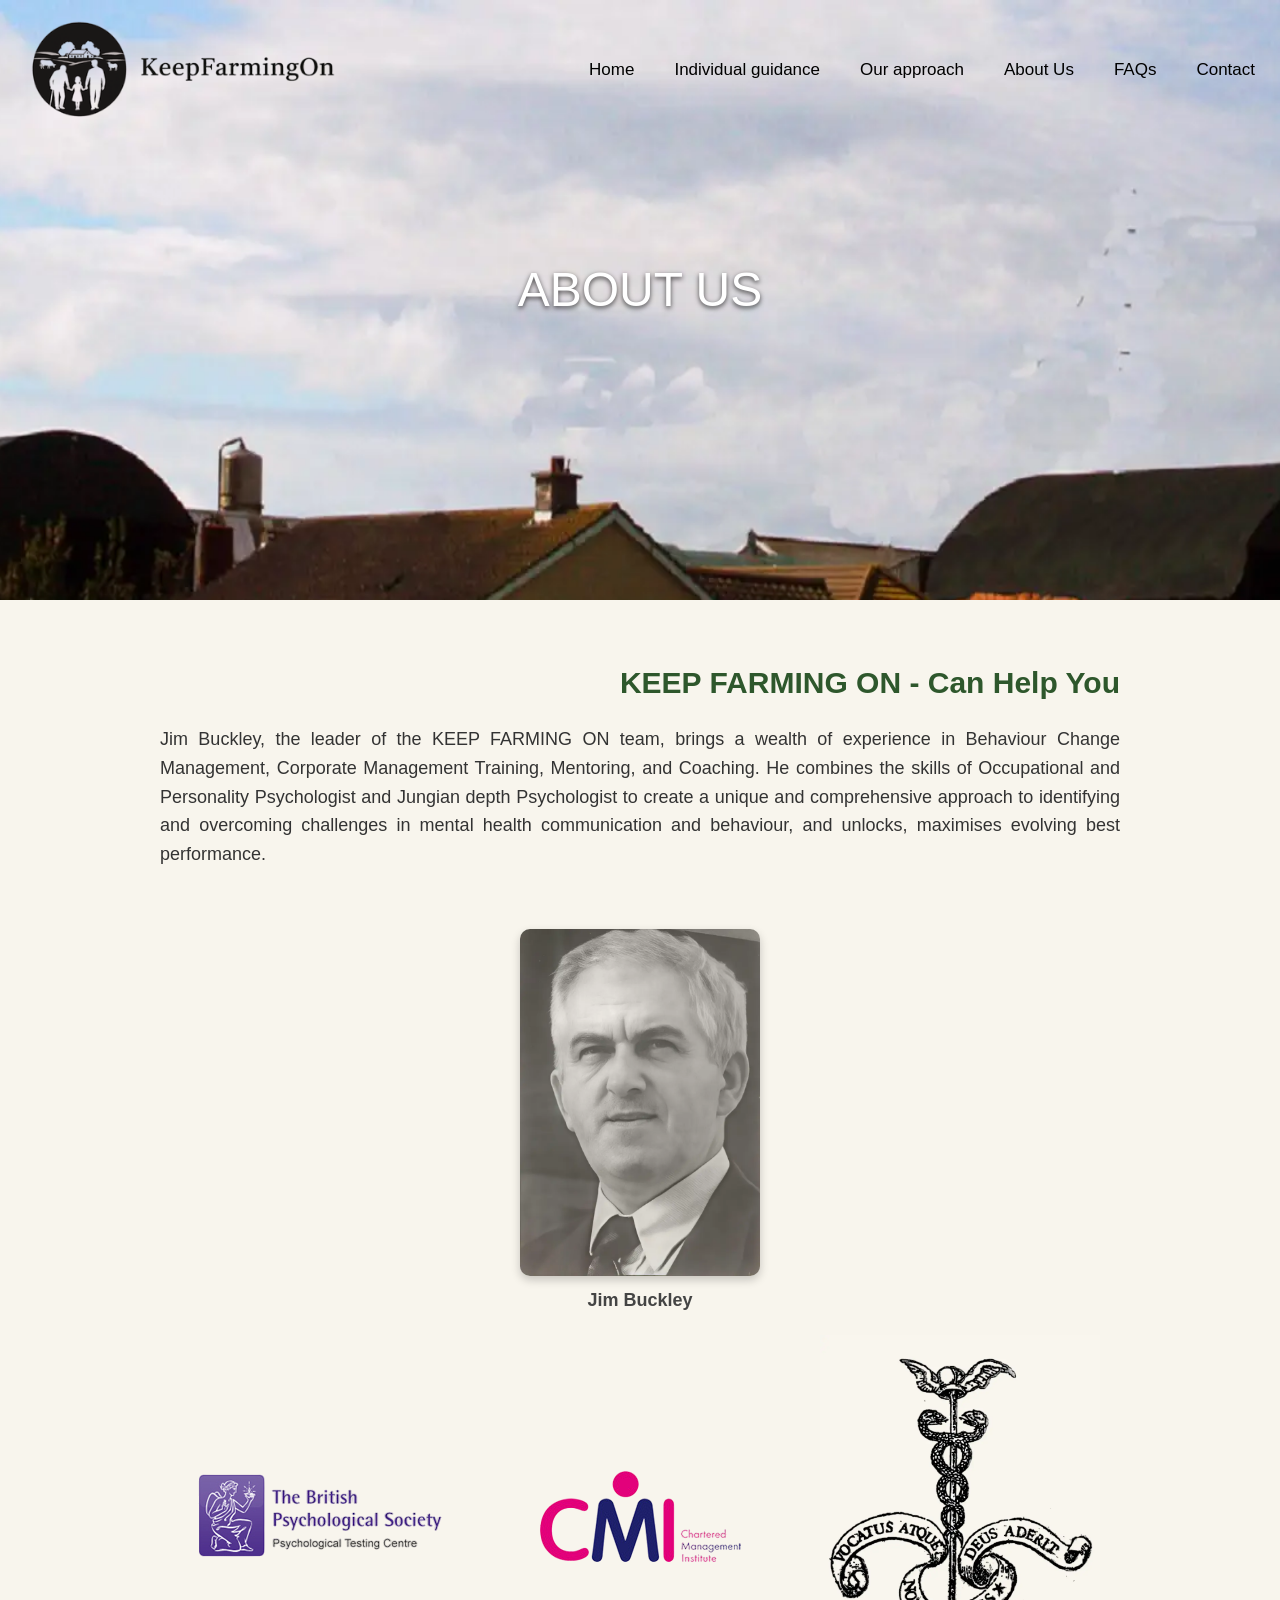
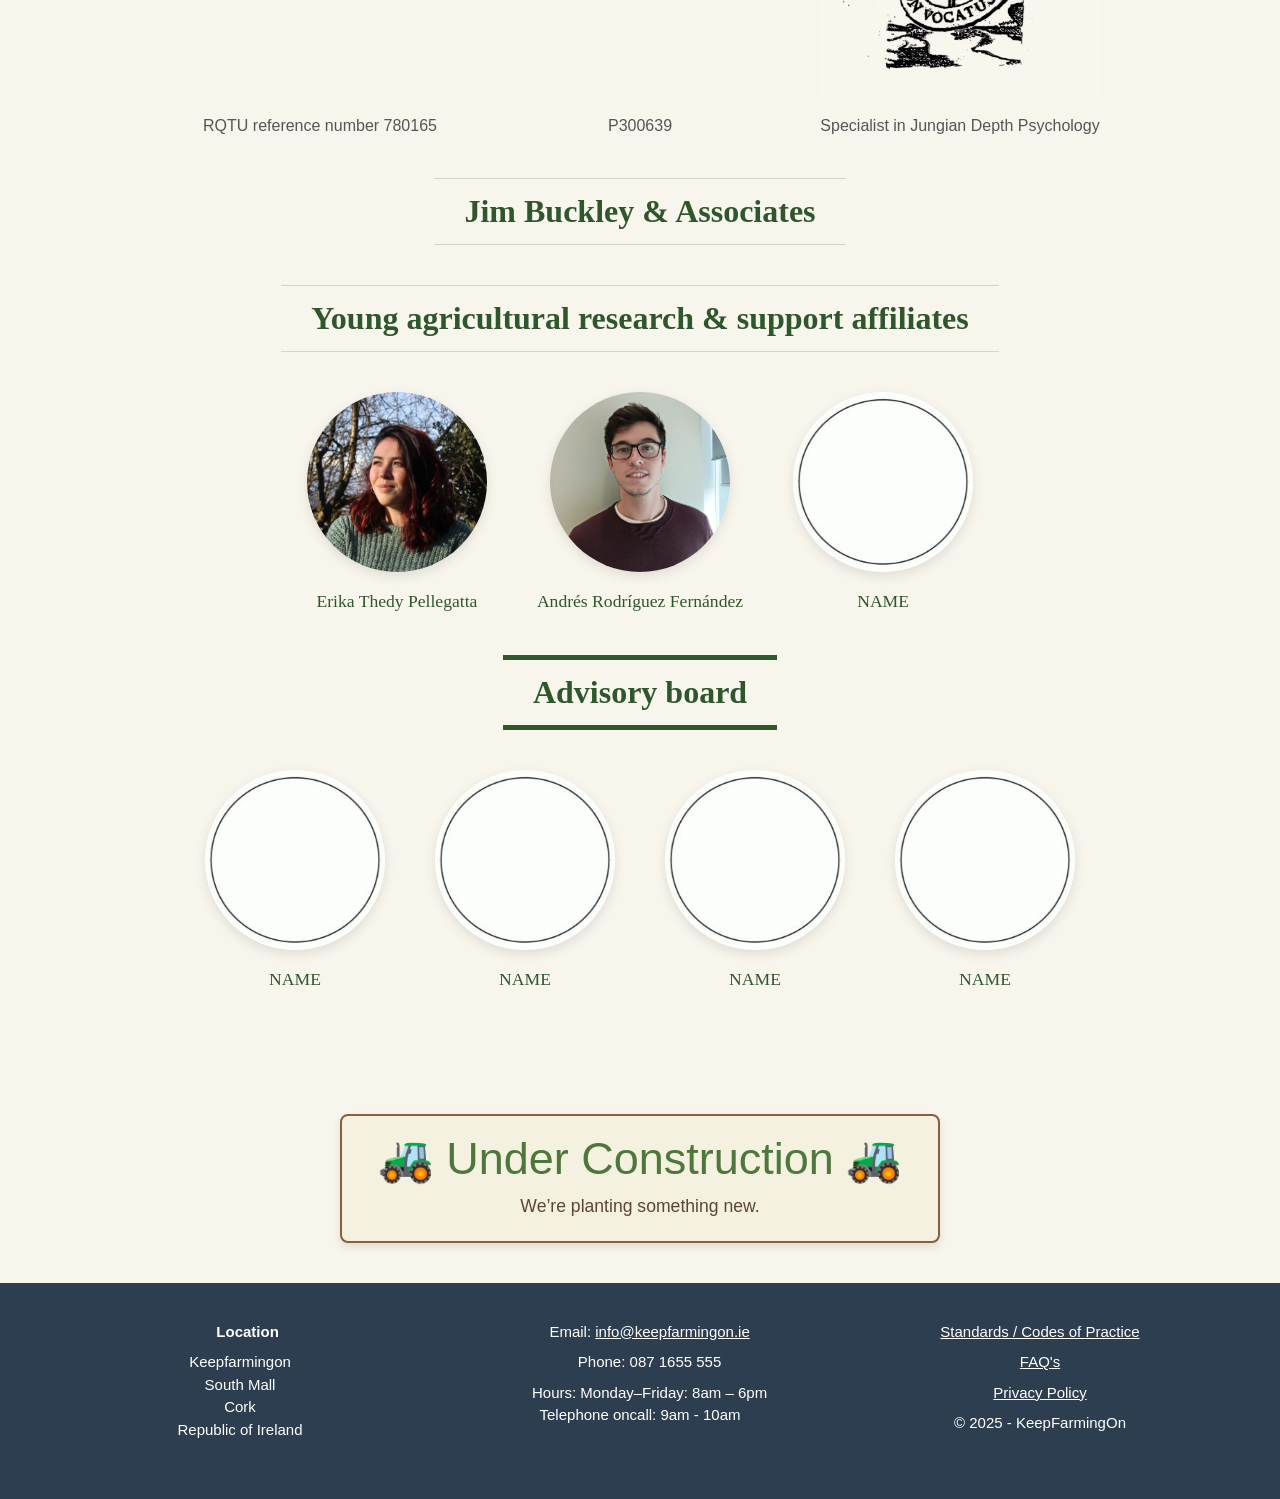
==== commit e44fd97a: "Se cambia la imagen de notice board. Se modifica a un solo style css con el responsive dentro y se h" ====
--- a/About-us.html
+++ b/About-us.html
@@ -19,8 +19,10 @@
 
     <!-- CSS -->
     <link href="https://fonts.googleapis.com/css2?family=Poppins:wght@400;600&display=swap" rel="stylesheet">
-    <link rel="stylesheet" type="text/css" media="all" href="css/style.css">
-    <link rel="stylesheet" type="text/css" media="all" href="css/responsive.css">
+    <link rel="preload" href="css/style.min.css" as="style" onload="this.onload=null;this.rel='stylesheet'">
+	<noscript>
+		<link rel="stylesheet" href="css/style.min.css">
+	</noscript>
     <link rel="stylesheet" href="https://cdnjs.cloudflare.com/ajax/libs/font-awesome/6.5.0/css/all.min.css" />
 
 </head>
--- a/css/style.min.css
+++ b/css/style.min.css
@@ -0,0 +1 @@
+a,abbr,address,article,aside,audio,b,blockquote,body,canvas,caption,cite,code,dd,del,details,dfn,div,dl,dt,em,fieldset,figcaption,figure,footer,form,h1,h2,h3,h4,h5,h6,header,hgroup,html,i,iframe,img,ins,kbd,label,legend,li,mark,menu,nav,object,ol,p,pre,q,samp,section,small,span,sub,summary,sup,table,tbody,td,tfoot,th,thead,time,tr,ul,var,video{margin:0;padding:0;border:0;font-size:100%;font:inherit;vertical-align:baseline;outline:0;-webkit-tap-highlight-color:transparent;-webkit-box-sizing:border-box;-moz-box-sizing:border-box;box-sizing:border-box}article,aside,details,figcaption,figure,footer,header,hgroup,menu,nav,section{display:block}strong{font-weight:700!important}i{font-style:italic}.left{float:left}.right{float:right}.clearfix:after{content:"";display:block;clear:both;visibility:hidden;font-size:0;height:0}html{min-height:100%;margin:0;padding:0}img{height:auto;max-width:100%;vertical-align:middle;border:0;-ms-interpolation-mode:bicubic}body{color:#000;font-family:Arimo,sans-serif;font-weight:400;font-size:15px;line-height:2em;text-align:justify;background-color:#f8f5ed}.container{width:940px;margin:0 auto}.columns-container{width:960px;margin:0 auto}section{padding-top:60px;position:relative}h2{font-size:45px;line-height:45px;font-weight:400;margin-bottom:15px;text-align:center}h3{color:#595959;font-size:29px;margin-top:25px}section>.container>p{font-size:17px;line-height:30px;text-align:justify;margin-top:20px}.placeholder{color:#000!important}::-moz-selection{background:#536270;color:#fff;text-shadow:none}::selection{background:#536270;color:#fff;text-shadow:none}.half{width:48%;margin:0 1%}.third{width:31.3333333333333%;margin:0 1%}.fourth{width:23%;margin:0 1%}.fifth{width:18%;margin:0 1%}.button{font-size:15px;font-weight:600;padding:20px 25px;color:#fff;text-transform:uppercase;background:#d8d6d7;text-decoration:none;-webkit-border-radius:4px;-moz-border-radius:4px;border-radius:4px}.button.green{background:#76bb2c}.button.green:hover{background:#67a327}.button.blue{background:#526271}.button.blue:hover{background:#3d4954}.price-table:hover>.button.green-hover{background:#76bb2c}.price-table:hover>.button.blue-hover{background:#3d4954}header{position:absolute;top:0;left:0;width:100%;z-index:10;background:0 0;padding:10px 0}.header-container{max-width:1700px;margin:0 auto;padding:0 20px;display:flex;align-items:center;justify-content:space-between}.logo img{max-height:120px;width:auto;height:auto}.main-nav ul{display:flex;align-items:center;gap:30px;list-style:none;margin:0;padding:0}.main-nav ul li a{text-decoration:none;color:#000;font-size:17px;padding:8px 5px;transition:color .3s}.main-nav ul li a:hover{color:#333}.slide-1{background-image:url(../images/Corn.webp)}.slide-2{background-image:url(../images/COWS.webp)}.slide-3{background-image:url(../images/suckler.webp)}.slide-4{background-image:url(../images/sheeps2.webp)}.hero-slider{position:relative;width:100%;height:785px;overflow:hidden;padding-top:0}.slide{position:absolute;width:100%;height:100%;background-size:cover;background-position:center;transition:opacity .5s ease;z-index:1;opacity:0;animation:none}.slide.active{opacity:1}.slide.active:not(:first-child){animation:zoomOut 5s ease-in-out forwards}.hero-overlay{position:absolute;top:0;left:0;width:100%;height:100%;z-index:2;display:flex;align-items:center;justify-content:center;text-align:center;padding:0 20px}.hero-content{color:#fff;max-width:800px}.hero-content h1{font-size:48px;margin-bottom:20px;text-shadow:0 2px 5px rgba(0,0,0,.7)}.hero-content p{font-size:22px;line-height:1.5;text-shadow:0 1px 3px rgba(0,0,0,.6)}.realistic-sign{position:absolute;bottom:0;width:600px;z-index:5;pointer-events:none}.marco{width:100%;display:block}.in-frame{position:absolute;top:46%;left:50%;transform:translate(-50%,-50%);width:396px;height:424px;object-fit:cover;border-radius:8px;box-shadow:0 0 10px rgba(0,0,0,.6)}.notice{position:absolute;top:35%;right:3%;width:200px;z-index:5;border-radius:12px;overflow:hidden}.notice img{width:100%;height:auto;display:block}.btn-general{position:relative;z-index:3;display:inline-block;background:linear-gradient(135deg,#7bbf3f,#5a9524);color:#fff;text-decoration:none;font-weight:700;padding:14px 32px;border-radius:12px;font-size:18px;box-shadow:0 4px 8px rgba(90,149,36,.4);transition:all .3s ease;border:2px solid #5a9524;font-family:'Segoe UI',sans-serif;text-shadow:0 1px 2px rgba(0,0,0,.2)}.btn-general:hover{background:linear-gradient(135deg,#9bd44c,#6cab2f);box-shadow:0 6px 12px rgba(90,149,36,.5);transform:translateY(-2px)}.btn-general:active{transform:translateY(1px);box-shadow:0 2px 4px rgba(90,149,36,.3)}.section-container{max-width:1200px;margin:0 auto;padding:40px 20px;text-align:center}.main-title{font-size:32px;font-weight:700;color:#006b86;margin-top:30px;margin-bottom:20px;line-height:1.4}.description{font-size:20px;line-height:1.6;margin-bottom:20px;color:#222}.description-list{list-style:none;padding:0;margin:0 auto 40px;font-size:18px;line-height:1.6;max-width:700px;color:#222;text-align:left}.description-list li{position:relative;padding-left:24px;margin-bottom:15px}.description-list li::before{content:"•";position:absolute;left:0;top:0;font-size:20px;font-weight:700;color:#006b86}.blur-background-section{position:relative;background-image:url(../images/cow.webp);background-size:cover;background-position:center;background-attachment:fixed;padding:100px 20px;overflow:hidden}.blur-background-section::before{content:"";position:absolute;inset:0;background:rgba(87,126,25,.7);backdrop-filter:blur(8px);-webkit-backdrop-filter:blur(8px);z-index:0;opacity:.7}.content-container{position:relative;z-index:2;max-width:1100px;margin:0 auto;display:grid;grid-template-columns:repeat(auto-fit,minmax(280px,1fr));gap:40px;justify-content:center;align-items:stretch;grid-template-columns:repeat(2,1fr);grid-auto-rows:auto;place-items:center}.section-text-card{position:relative;z-index:3;background-color:#f8f5ed;padding:20px 30px;max-width:1000px;margin:40px auto;text-align:justify;border-radius:10px;box-shadow:0 4px 10px rgba(0,0,0,.15);font-size:18px;line-height:1.6;color:#333}.section-title{position:relative;z-index:3;grid-column:1/-1;text-align:center;font-size:32px;color:#fff;margin-bottom:80px;font-weight:700;line-height:1.3;text-shadow:2px 2px 4px rgba(0,0,0,.6)}.info-card{background:#f8f5ed;border-radius:12px;box-shadow:0 8px 20px rgba(0,0,0,.15);width:500px;transition:transform .3s ease;display:flex;flex-direction:column;justify-content:flex-start;align-items:flex-start;text-align:left}.info-card img{width:100%;height:380px;object-fit:cover;border-radius:8px}.info-card h3{font-size:20px;margin:0;color:#006b86;padding:20px}.info-card p{font-size:16px;color:#666;text-align:justify;padding:20px}.btn-contact{text-align:center;padding:40px 0}.expandable{overflow:hidden;max-height:60px;cursor:pointer;transition:max-height .4s ease-in-out;position:relative}.expandable.expanded{max-height:500px}.expandable::after{content:"More ▼";position:absolute;bottom:10px;right:20px;font-size:16px;color:#888;transition:transform .3s}.expandable.expanded::after{transform:rotate(180deg);content:"▲"}.expandable:hover{transform:translateY(-5px)}.section-title2{position:relative;z-index:3;grid-column:1/-1;text-align:center;font-size:32px;color:#f8f5ed;margin:100px;margin-bottom:20px;font-weight:700;line-height:1.3;text-shadow:2px 2px 4px rgba(0,0,0,.6)}.challenges{display:flex;gap:20px;justify-content:space-between;flex-wrap:wrap;margin-bottom:20px;position:relative;z-index:1}.challenges-column{flex:1;display:flex;justify-content:center;align-items:center;text-align:center}.column-image{width:100%;height:auto;border-radius:8px;object-fit:cover}.challenges-list{list-style:none;font-weight:700;padding-left:20px;font-size:1.2rem;color:#fff;line-height:3;margin:0;text-align:left}.challenges-list li{font-weight:800;text-shadow:4px 4px 12px rgba(0,0,0,.8);transition:all .3s ease;cursor:pointer}.challenges-list li:hover{color:#7fde19;transform:translateX(5px)}.curved-text-section{padding:40px 20px;text-align:center;background-color:#f8f5ed;overflow-x:hidden}.curved-text-section .curved-text{width:100%;max-width:1200px;height:200px;margin:0 auto 20px auto}.curved-text-section .curved-text svg{width:100%;height:100%;display:block}.curved-text-section p{font-size:26px;font-weight:700;color:#006b86}.curved-text-section .curved-text text{fill:#2c3e50;font-size:60px;font-weight:700}.images_checkout{display:flex;justify-content:center;gap:10px;padding-bottom:20px;flex-wrap:wrap}.images_checkout img{max-width:100%;height:320px;border-radius:12px}.issues-section{background-color:#577e19;padding:20px;padding-top:50px;color:#fff;text-align:center;font-family:Arial,sans-serif}.issues-container{max-width:1200px;margin:0 auto}.issues-container h2{font-size:28px;font-weight:700;margin-bottom:20px;text-transform:uppercase}.issues-container p{font-size:16px;line-height:1.8;max-width:1000px;margin:0 auto 40px auto;text-align:justify}.issues-container p strong{font-weight:700}.issues-container .need{margin:40px auto 20px auto;text-align:center}.issues-images{display:flex;justify-content:center;gap:40px;flex-wrap:wrap}.issues-images img{width:400px;max-width:100%;border-radius:8px}.farm-change-section{background-color:#f8f5ed;padding:60px 20px}.farm-container{max-width:900px;margin:0 auto}.farm-title{text-align:center;font-size:32px;margin-bottom:30px;font-weight:700;text-transform:uppercase;letter-spacing:1px;color:#5a7d3a;animation:fadeInDown .3s ease forwards}.farm-text{opacity:0;transform:translateY(20px);font-size:18px;line-height:1.8;margin-bottom:20px;color:#444}.farm-text.highlight{font-weight:700;text-align:center;font-size:18px;color:#c9a76d}@keyframes fadeInUp{to{opacity:1;transform:translateY(0)}}@keyframes fadeInDown{to{opacity:1;transform:translateY(0)}}#coaching-section{background:#f8f5ed;padding:60px 20px;display:flex;justify-content:center;align-items:center;overflow-x:hidden;box-sizing:border-box}.coaching-container{display:grid;grid-template-columns:repeat(auto-fit,minmax(300px,1fr));gap:60px;max-width:1200px;width:100%;margin:0 auto;align-items:center;box-sizing:border-box;padding:0 10px}.image-box{border-radius:20px;overflow:hidden;width:100%}.image-box img{width:100%;height:100%;object-fit:cover;display:block;transition:transform .4s ease}.content-box{background-color:#fff;border-radius:20px;padding:40px;box-shadow:0 10px 30px rgba(0,0,0,.08);color:#2c2c2c;display:flex;flex-direction:column;justify-content:center;box-sizing:border-box}.content-box h2{font-size:25px;font-weight:700;text-transform:uppercase;color:#5a7d3a;margin-bottom:20px;letter-spacing:2px}.content-box p{font-size:18px;line-height:1.6;margin-bottom:24px;color:#444}.content-box ul{list-style:none;padding:0;margin:0}.content-box li{font-size:16px;margin-bottom:16px;display:flex;align-items:flex-start;line-height:1.6;gap:12px}.content-box li i{color:#5a7d3a;font-size:18px;min-width:20px;margin-top:2px}.footer{background-color:#2c3e50;color:#fff;padding:20px;padding-bottom:40px;font-family:Arial,sans-serif}.footer-container{display:flex;flex-wrap:wrap;justify-content:space-between;max-width:1200px;margin:auto}.footer-column{flex:1 1 22%;margin:10px;min-width:200px;text-align:center}.footer-column p{margin:8px 0;line-height:1.5}.footer-column a{color:#fff;text-decoration:underline}.footer-logo{margin-top:15px;max-width:120px;height:auto}.blur-background-section-pages{position:relative;background-size:cover;background-position:center;background-attachment:fixed;padding:100px 20px;overflow:hidden;min-height:600px}.blur-background-section-pages::before{content:"";position:absolute;inset:0;z-index:0;opacity:.7}.contact-info{display:flex;flex-wrap:wrap;gap:80px;justify-content:center;padding:40px 20px;background-color:#f8f5ed}.contact-box{display:flex;align-items:flex-start;max-width:280px;align-items:center}.contact-box .icon{font-size:60px;color:#577e19;margin-right:15px;min-width:30px;margin-top:5px}.contact-box .text p{margin:0;color:#002d4c;line-height:1.5}.contact-box .text a{color:#002d4c;text-decoration:none}.contact-box .text a:hover{text-decoration:underline}#get-in-touch{padding:100px 20px;background-size:cover;border-bottom:none;color:#333}#get-in-touch h2{text-align:center;font-size:32px;margin-bottom:10px}#get-in-touch p{text-align:center;font-size:18px;line-height:1.6}#contact{display:flex;flex-wrap:wrap;gap:40px;justify-content:space-between;margin-top:60px}#contact .half{flex:1 1 45%;min-width:280px}#company-details{background:#f8f5ed;border-radius:8px;font-size:18px;padding:30px;line-height:1.8}#company-details strong{font-weight:700;font-size:20px}#company-details a{color:#577e19;text-decoration:none}#company-details a:hover{text-decoration:underline}#gform input.input,#gform textarea.textarea{width:100%;padding:12px;margin-bottom:15px;font-size:16px;border:1px solid #ccc;border-radius:6px;font-family:inherit;box-sizing:border-box;background-color:#fff}#gform textarea.textarea{height:150px;resize:vertical}button#contact-submit{background-color:#577e19;color:#fff;padding:12px 24px;font-size:16px;border:none;border-radius:6px;cursor:pointer;transition:background-color .3s ease}button#contact-submit:hover{background-color:#456613}.loading_message,.thankyou_message{margin-top:20px;text-align:center;color:#577e19;font-size:24px}.thankyou_message{margin:20px auto;font-style:italic;font-size:24px}.btn-container-right{text-align:right;padding-top:20px}.extra-section{margin-top:30px;padding:25px}.extra-section p{font-size:15px;font-weight:600;margin-bottom:18px;color:#222;letter-spacing:.5px}.extra-section label{position:relative;display:flex;align-items:center;gap:12px;padding:12px 15px;background:#fff;border-radius:10px;box-shadow:0 1px 3px rgba(0,0,0,.05);margin-bottom:12px;cursor:pointer;transition:all .25s ease;border:1px solid transparent}.extra-section label:hover{box-shadow:0 3px 8px rgba(0,0,0,.08);border-color:#d0d0d0;background:#fafafa}.extra-section input[type=checkbox]{appearance:none;width:20px;height:20px;border:2px solid #bbb;border-radius:5px;display:grid;place-content:center;transition:all .25s ease;cursor:pointer}.extra-section input[type=checkbox]::before{content:"";width:12px;height:12px;transform:scale(0);transition:transform .2s ease-in-out;box-shadow:inset 14px 14px #577e19;border-radius:3px}.extra-section input[type=checkbox]:checked{border-color:#577e19;background:#e6f0da}.extra-section input[type=checkbox]:checked::before{transform:scale(1)}.extra-section .other-input{display:none;padding:8px 10px;font-size:14px;border:1px solid #ccc;border-radius:6px;background:#fff;flex:1;box-shadow:inset 0 1px 2px rgba(0,0,0,.05);transition:all .2s ease}.extra-section .other-input:focus{outline:0;border-color:#577e19;box-shadow:0 0 0 2px rgba(87,126,25,.15)}.extra-section label{flex-wrap:wrap}.about-section-content{max-width:1000px;margin:40px auto;margin-bottom:0;padding:20px;color:#333;line-height:1.6}.about-section-content .about-text{margin-bottom:60px}.about-text ul{font-size:18px}.about-section-content h2{font-size:30px;color:#2e572c;text-align:right;font-weight:700;margin-bottom:20px}.about-section-content h3{font-size:24px;color:#2e572c;margin-bottom:15px}.about-section-content p{text-align:justify;font-size:18px}.about-section-content ul{list-style-type:disc;padding-left:40px}.about-section-content .about-image{text-align:center;margin-top:30px}.about-section-content .about-image img{width:240px;height:auto;border-radius:10px;box-shadow:0 4px 10px rgba(0,0,0,.2)}.about-section-content .image-caption{margin-top:10px;font-weight:700;color:#444;text-align:center}.websites ul{color:#526271;font-size:14px}#certifications{padding:20px;background-color:#f8f5ed}.cert-container{display:flex;justify-content:center;gap:40px;flex-wrap:wrap}.cert-column{display:flex;flex-direction:column;align-items:center;justify-content:space-between;text-align:center;flex:1 1 250px;max-width:300px;min-height:200px;box-sizing:border-box}.image-wrapper{flex-grow:1;display:flex;align-items:center;justify-content:center;width:100%}.cert-column img{max-width:100%;height:auto;margin-bottom:15px;align-items:center}.cert-column p{font-size:16px;color:#555;margin:0}.btn-contact-2{text-align:center;padding-bottom:40px}.team-section{text-align:center;padding:20px;background-color:#f8f5ed;font-family:Georgia,serif}.team-section h2{font-size:2rem;color:#2e572c;border-top:1px solid #cfd9c1;border-bottom:1px solid #cfd9c1;display:inline-block;padding:10px 30px;margin-bottom:40px;text-align:center}.team-container{display:flex;flex-wrap:wrap;justify-content:center;gap:50px;margin-bottom:40px}.team-member{max-width:220px}.team-member img{width:180px;height:180px;object-fit:cover;border-radius:50%;margin-bottom:15px;box-shadow:0 4px 12px rgba(0,0,0,.1)}.team-member h3{font-size:1.1rem;color:#2e572c;margin:0}.team-member .title{font-size:.95rem;color:#555;margin:5px 0;text-align:center}.team-member .email{font-size:.9rem;color:#222;font-weight:700}.Advisory{font-size:2rem;color:#2e572c;border-top:5px solid #2e572c!important;border-bottom:5px solid #2e572c!important;display:inline-block;padding:10px 30px;margin-bottom:40px}.under-construction-farm{background-color:#f4f1e1;border:2px solid #8b5e3c;padding:20px;border-radius:8px;text-align:center;max-width:600px;margin:40px auto;font-family:'Segoe UI',Tahoma,sans-serif;box-shadow:0 4px 8px rgba(0,0,0,.1)}.under-construction-farm h2{color:#4e773c;margin-bottom:10px}.under-construction-farm p{color:#5b4636;font-size:1.1rem}.who-we-are{background-color:#f8f5ed;padding:60px 20px;text-align:center}.who-we-are__container{max-width:1000px;margin:0 auto}.who-we-are h2{font-size:32px;color:#2e572c;text-align:center;font-weight:700}.who-we-are p{font-size:18px;color:#333;line-height:1.6;max-width:660px;margin:0 auto}.the-problem{padding:60px 20px;background-color:#f8f5ed}.the-problem__container{max-width:1100px;margin:0 auto}.the-problem__grid{display:grid;grid-template-columns:1.2fr .8fr;gap:40px;align-items:center}.the-problem h2{font-size:30px;color:#2e572c;margin-bottom:20px}.the-problem p{font-size:18px;color:#555;margin-bottom:20px;line-height:1.6}.the-problem__list{list-style:none;padding:0;margin:0}.the-problem__list li{display:flex;align-items:flex-start;gap:12px;background:#fff;border:1px solid #ddd;border-radius:12px;padding:12px 15px;margin-bottom:15px;box-shadow:0 4px 12px rgba(0,0,0,.06);font-size:18px;font-weight:500}.the-problem__icon{font-size:1.6rem}.the-problem__media img{width:100%;height:auto;margin-top:120px;border-radius:12px;box-shadow:0 4px 10px rgba(0,0,0,.15)}.possibilities-block{background:#f8f5ed;padding:60px 20px}.possibilities-wrapper{max-width:1100px;margin:0 auto}.possibilities-title{font-size:32px;color:#2e572c;text-align:center;margin-bottom:40px;font-weight:700}.possibilities-grid{display:grid;grid-template-columns:repeat(auto-fit,minmax(280px,1fr));gap:30px}.possibility-card{background:#fff;padding:30px 20px;border-radius:16px;text-align:center;border:1px solid #e5e5e5;box-shadow:0 4px 12px rgba(0,0,0,.06);transition:transform .3s ease,box-shadow .3s ease}.possibility-card:hover{transform:translateY(-5px);box-shadow:0 8px 20px rgba(0,0,0,.12)}.possibility-icon{font-size:2rem;display:inline-block}.possibility-heading{font-size:20px;color:#2e572c;margin-bottom:10px;font-weight:600}.possibility-text{font-size:16px;color:#555;line-height:1.6}.timeline-section{padding:60px;background:#f8f5ed;position:relative;border-bottom:0}.timeline-title{font-size:32px;color:#2e572c;text-align:center;margin-bottom:40px;font-weight:700}.timeline{position:relative;max-width:1000px;margin:0 auto}.timeline-line{position:absolute;left:50%;top:80px;bottom:80px;width:6px;background:#ccc;transform:translateX(-50%);z-index:1;overflow:hidden}.timeline-line .progress{position:absolute;left:0;top:0;width:100%;height:0%;background:#2e572c;transition:height .3s ease}.timeline-line::after{content:"";position:absolute;left:0;top:0;width:100%;height:var(--progress,0%);background:#2e572c;z-index:2;transition:height .3s ease}.timeline-step{position:relative;margin-bottom:40px;display:flex;align-items:center}.timeline-icon{background:#fff;border:3px solid #2e572c;color:#2e572c;border-radius:50%;width:50px;height:50px;z-index:2;display:flex;align-items:center;justify-content:center;font-size:22px;position:absolute;left:50%;transform:translateX(-50%);transition:background .3s ease,color .3s ease}.timeline-step.active .timeline-icon{background:#2e572c;color:#fff}.timeline-content{width:45%;padding:24px 28px;background:#fff;border-radius:12px;box-shadow:0 8px 24px rgba(6,129,32,.15);position:relative;z-index:2;transition:all .3s ease}.timeline-content.left{margin-right:auto;text-align:right}.timeline-content.right{margin-left:auto;text-align:left}.timeline-content h3{margin:0 0 12px;font-size:20px;font-weight:700;color:#2e572c}.timeline-content ul{margin:0;padding-left:1.25rem;list-style:disc}.timeline-content ul li{text-align:left;font-size:16px;line-height:1.6;color:#444;font-weight:400}.how-quote{max-width:800px;margin:60px auto 0;padding:20px 30px;font-size:18px;font-style:italic;line-height:1.6;color:#2e572c;background:#fff;border-left:6px solid #2e572c;border-radius:8px;box-shadow:0 6px 20px rgba(0,0,0,.08);position:relative}.how-quote::before{content:"“";font-size:50px;color:#2e572c;position:absolute;top:-10px;left:10px;font-family:Georgia,serif;opacity:.3}.timeline-line::after{content:"";position:absolute;left:0;top:0;width:100%;height:0%;background:#2e572c;z-index:1;transition:height .3s ease}.programmes-section{background:#f8f5ed;padding:72px 20px}.programmes-wrap{display:grid;grid-template-columns:repeat(2,1fr);gap:32px;max-width:1100px;margin:0 auto;padding-top:36px}.programmes-head{text-align:center;overflow:hidden}.programmes-title{font-size:clamp(28px,3.5vw,38px);line-height:1.2;color:#1e3d1e;margin:0 0 10px;font-weight:800;letter-spacing:-.01em}.programmes-subtitle{margin:0 auto;max-width:720px;color:#666;font-size:clamp(14px,1.6vw,17px)}.programme-card{background:#fff;border-radius:16px;box-shadow:0 8px 24px rgba(6,129,32,.12);padding:26px 24px;border:1px solid rgba(0,0,0,.05);position:relative;overflow:hidden;margin-bottom:32px;transition:transform .25s ease,box-shadow .25s ease}.programme-card:hover{transform:translateY(-5px);box-shadow:0 12px 28px rgba(6,129,32,.18)}.programme-media img{width:100%;border-radius:12px;display:block;margin-bottom:18px}.programme-header{margin-bottom:18px}.programme-badge{display:inline-block;background:#2e572c;color:#fff;border-radius:999px;padding:6px 12px;font-size:12px;font-weight:700;letter-spacing:.06em;text-transform:uppercase}.programme-badge.alt{background:#1b4a22}.programme-name{font-size:20px;margin:10px 0 4px;color:#2b2b2b;font-weight:800}.programme-meta{color:#666;font-size:14px;margin-bottom:16px}.steps{list-style:none;padding-left:0;margin:0 0 16px}.step{position:relative;padding-left:28px;margin-bottom:12px;color:#444;font-size:16px;line-height:1.6}.step-icon{position:absolute;left:0;top:0;width:20px;height:20px;border-radius:50%;background:#2e572c;color:#fff;display:flex;align-items:center;justify-content:center;font-weight:700;font-size:12px}.feature-list{list-style:none;padding-left:0;margin:0 0 16px}.feature-list li{position:relative;padding-left:24px;margin-bottom:10px;color:#444;font-size:16px}.feature-list li::before{content:"✔";position:absolute;left:0;top:0;color:#1b4a22;font-weight:700}.programme-note{background:#fafafa;padding:16px 20px;border-radius:12px;border-top:1px solid rgba(0,0,0,.05);font-size:14px;color:#666}.approach-text,.intro-text{max-width:1000px;margin:0 auto;padding:20px;padding-top:60px;text-align:justify;line-height:1.6;color:#222;font-size:16px}.approach-text,.intro-text p{margin-bottom:20px}.circle-gallery{position:relative;width:600px;height:600px;margin:60px auto;padding:0}.circle-gallery ul{list-style:none;padding:0;margin:0}.circle-gallery li{position:absolute;width:160px;height:160px}.circle-gallery img{width:100%;height:100%;border-radius:10px;object-fit:contain}.circle-gallery .center{position:absolute;top:50%;left:50%;width:300px;height:300px;transform:translate(-50%,-50%)}.circle-gallery .center img{object-fit:contain}.circle-gallery li:nth-child(1){top:-10%;left:50%;transform:translateX(-50%)}.circle-gallery li:nth-child(2){top:20%;left:85%;transform:translate(-50%,-50%)}.circle-gallery li:nth-child(3){top:50%;left:100%;transform:translate(-50%,-50%)}.circle-gallery li:nth-child(4){top:80%;left:85%;transform:translate(-50%,-50%)}.circle-gallery li:nth-child(5){bottom:-10%;left:50%;transform:translateX(-50%)}.circle-gallery li:nth-child(6){top:80%;left:15%;transform:translate(-50%,-50%)}.circle-gallery li:nth-child(7){top:50%;left:0;transform:translate(-50%,-50%)}.circle-gallery li:nth-child(8){top:20%;left:15%;transform:translate(-50%,-50%)}.understanding{display:block;max-width:700px;margin:30px auto;border-radius:12px;padding:10px}.options-section{padding-top:40px}.options-container{display:grid;grid-template-columns:1fr 1fr;max-width:1100px;margin:40px auto;padding:20px;text-align:center;position:relative}.options-section h2{font-size:30px;color:#2e572c;font-weight:700;margin-bottom:20px}.option-column.left{border-right:2px solid #ddd;padding-right:40px}.option-column.right{padding-left:40px}.option-column{display:flex;flex-direction:column;align-items:center}.option-column h3{font-size:1.4rem;margin-bottom:20px;color:#444}.option-column .top{margin-bottom:40px}.option-column img{width:200px;height:200px;object-fit:cover;border-radius:5%;box-shadow:0 4px 12px rgba(0,0,0,.15);transition:transform .3s ease}.option-column p{margin-top:20px;font-size:.95rem;color:#555;line-height:1.5}.left .top{transform:translateX(-50px)}.left .bottom{transform:translateX(50px)}.right .top{transform:translateX(50px)}.right .bottom{transform:translateX(-50px)}.options-text{max-width:1000px;margin:0 auto;padding:20px;text-align:justify;line-height:1.6;color:#222;font-size:16px}.training-section{max-width:1000px;margin:40px auto;padding:20px;display:flex;flex-direction:column;align-items:center;text-align:center}.training-header h2{font-size:1.8rem;color:#6c1c00;margin-bottom:20px;line-height:1.4;font-weight:700}.training-header blockquote{font-size:1.2rem;font-style:italic;color:#333;margin:20px 0}.training-description{background-color:#004d4d;color:#fff;font-size:1rem;padding:20px;border-radius:6px;line-height:1.5;max-width:900px;margin:20px auto}.training-image img{margin-top:30px;max-width:100%;height:auto}#navigation{padding:60px 0}.nav-buttons{display:flex;justify-content:center;gap:1.5rem}.nav-buttons button{padding:1rem 2rem;border:none;border-radius:50px;background:#2e572c;color:#fff;font-size:1rem;cursor:pointer;transition:all .3s ease;box-shadow:0 4px 10px rgba(0,0,0,.1)}.nav-buttons button:hover{background:#3c8a3c;transform:translateY(-3px)}#question{padding:60px 20px;max-width:1000px;margin:0 auto;display:flex;flex-direction:column}.first{border-top:1px solid #ddd}.section-title-FAQ{font-size:30px;color:#2e572c;font-weight:700;margin-bottom:20px;text-align:center}.download-box{max-width:1000px;width:100%;background:#fff;border-radius:16px;padding:3rem;box-shadow:0 6px 20px rgba(0,0,0,.08)}.download-content{display:flex;flex-wrap:wrap;align-items:center;gap:2.5rem}.download-image{flex:1 1 300px;max-width:320px;border-radius:12px;object-fit:cover;box-shadow:0 4px 12px rgba(0,0,0,.06)}.download-text{flex:2 1 400px}.download-text h2{font-size:1.6rem;font-weight:700;color:#222;margin-bottom:1rem}.download-text p{font-size:1.1rem;line-height:1.7;color:#444;margin-bottom:2rem}.download-btn{display:inline-block;padding:.9rem 2rem;background:#2e572c;color:#fff;font-weight:600;font-size:1rem;border-radius:8px;text-decoration:none;transition:background .2s ease,transform .2s ease}.download-btn:hover{background:#3c8a3c;transform:translateY(-2px)}#news{border-top:1px solid #ddd;padding:60px 20px;max-width:1100px;margin:0 auto}.news{display:grid;grid-template-columns:repeat(auto-fit,minmax(320px,1fr));gap:2rem}.news article{background:#fff;border-radius:14px;padding:1.5rem;box-shadow:0 6px 16px rgba(0,0,0,.06);transition:transform .3s ease,box-shadow .3s ease}.news article:hover{transform:translateY(-6px);box-shadow:0 10px 20px rgba(0,0,0,.1)}.news h3{margin-bottom:.8rem;color:#2e572c;font-size:1.3rem;font-weight:700}.news p{font-size:1rem;line-height:1.6;color:#555;margin-bottom:1.2rem}.news-link{font-weight:600;color:#2e572c;text-decoration:none;transition:color .2s ease}.news-link:hover{color:#3c8a3c}#faq{border-top:1px solid #ddd;padding:60px 20px;max-width:1000px;margin:0 auto}.faq-item{margin-bottom:1rem;background:#fff;border-radius:10px;overflow:hidden;box-shadow:0 4px 10px rgba(0,0,0,.08)}.faq-question{padding:1rem;background:#2e572c;color:#fff;cursor:pointer;font-weight:700;display:flex;justify-content:space-between;align-items:center}.faq-question::after{content:"+";font-size:1.2rem;transition:transform .3s ease}.faq-question.active::after{content:"−"}.faq-answer{padding:1rem;display:none;animation:fadeIn .3s ease-in-out}@keyframes fadeIn{from{opacity:0}to{opacity:1}}@font-face{font-family:"Font Awesome 6 Free";font-style:normal;font-weight:900;font-display:swap;src:url(https://cdnjs.cloudflare.com/ajax/libs/font-awesome/6.5.0/webfonts/fa-solid-900.woff2) format("woff2"),url(https://cdnjs.cloudflare.com/ajax/libs/font-awesome/6.5.0/webfonts/fa-solid-900.woff) format("woff")}@media (min-width:600px) and (max-width:1024px){header{position:absolute;top:0;left:0;width:100%;z-index:10;background:0 0;padding:10px 0}.header-container{padding:0 10px}.logo img{max-height:65px}.main-nav ul{gap:10px;justify-content:center;align-items:center;flex-wrap:wrap}.main-nav ul li{text-align:center;display:flex;flex-direction:column;justify-content:center;height:auto}.main-nav ul li a{font-size:13px;padding:4px 6px;line-height:1.15;white-space:normal}.hero-slider{width:100vw;height:435px;max-height:2000px;max-width:2000px;margin:0 auto;position:relative;overflow:hidden}.hero-content h1{font-size:34px}.hero-content p{font-size:17px}.realistic-sign{width:300px;bottom:0;left:unset}.in-frame{width:200px;height:210px}.container{padding:0 15px;max-width:100%}#contact,.coaching-container,.content-container,.farm-container,.footer-container,.section-container{padding:0 15px}.challenges-container h2,.farm-title,.main-title,.section-title,.section-title2,.timeline-title{font-size:28px}.about-section-content p,.about-section-content ul,.cert-column p,.challenges-container p,.content-box p,.content-box ul,.description,.description-list,.farm-text,.section-text-card{font-size:16px}.section-container{padding:10px}.blur-background-section{padding:80px 15px}.content-container{grid-template-columns:repeat(2,1fr);gap:30px;padding:0 20px}.section-title,.section-title2{font-size:28px;margin-bottom:60px;padding:0 10px}.section-text-card{padding:20px;font-size:17px;margin:30px 20px}.info-card{width:100%}.info-card img{height:300px}.info-card h3{font-size:18px;padding:16px}.info-card p{font-size:15px;padding:16px}.expandable::after{font-size:15px;right:16px;bottom:10px}.timeline-line{left:20px;top:60px;bottom:30px}.timeline-icon{left:20px;transform:translateX(-50%)}.timeline-content{width:calc(100% - 70px);margin-left:60px;text-align:left;padding:15px}.timeline-content.left,.timeline-content.right{margin-left:60px;margin-right:0;text-align:left}.timeline-content h3,.timeline-content p{text-align:left}.challenges{flex-direction:column;align-items:center;gap:30px}.challenges-column{width:100%;max-width:500px}.column-image{max-width:100%;height:auto}.challenges-list{font-size:1.1rem;line-height:2.5;padding-left:10px}.section-text-card{margin:40px auto;font-size:13px}.curved-text-section{padding:30px 15px}.curved-text-section .curved-text{height:160px}.curved-text-section p{font-size:22px}.images_checkout{gap:15px;justify-content:center;flex-wrap:wrap}.images_checkout img{height:240px;width:auto;max-width:100%;border-radius:10px}.issues-container h2{font-size:24px}.issues-container p{font-size:15px;padding:0 20px}.issues-images{gap:20px}.issues-images img{width:100%;max-width:300px}.issues-container .need{margin:30px auto 15px auto;padding:0 50px}#coaching-section{padding:40px 15px;flex-direction:column}.coaching-container{gap:40px;padding:0 15px}.content-box{padding:30px}.content-box h2{font-size:19px;letter-spacing:1px}.content-box p{font-size:15px}.content-box li{font-size:12px}.content-box li i{font-size:16px}.footer-container{flex-wrap:nowrap;justify-content:space-between}.footer-column{flex:1 1 30%;margin:0 10px;min-width:0;text-align:center}.footer-column p{margin:8px 0}.footer-logo{max-width:100px;margin:0 auto;display:block}.contact-info{gap:40px}.contact-box{max-width:350px}#contact .half{flex:1 1 100%}#company-details{margin-bottom:30px}.about-section-content h2{font-size:26px}.about-section-content h3{font-size:20px}.blur-background-section-pages{padding:120px 40px;min-height:700px}.hero-content h1{font-size:3rem}}@media (max-width:599px){body,html{overflow-x:hidden;width:100%}header{position:absolute;top:0;left:0;width:100%;z-index:10;background-color:transparent;padding:6px 0}.header-container{flex-direction:column;align-items:center;padding:6px 6px 0 6px}.logo{margin-bottom:6px}.logo img{max-height:40px}.main-nav{width:100%;overflow-x:auto;-webkit-overflow-scrolling:touch;scrollbar-width:none;margin-top:6px;padding-bottom:3px}.main-nav::-webkit-scrollbar{display:none}.main-nav ul{flex-wrap:nowrap;justify-content:flex-start;padding:0 0;align-items:stretch;gap:9px;box-sizing:border-box}.main-nav ul li{flex-shrink:0;text-align:center;display:flex;flex-direction:column;justify-content:center;height:auto;min-width:0;padding:0 2px}.main-nav ul li a{font-size:9px;padding:1px 1px;white-space:normal;word-break:break-word;line-height:1;display:block}.slide-1{background-image:url(../images/Corn_mobile.webp)}.slide-2{background-image:url(../images/COWS_mobile.webp)}.slide-3{background-image:url(../images/suckler_mobile.jpg)}.slide-4{background-image:url(../images/sheeps_mobile.webp)}.hero-slider{height:440px;padding-top:0}.hero-overlay{padding:0 10px}.hero-content h1{font-size:24px;margin-bottom:8px}.hero-content p{font-size:14px}.realistic-sign{width:260px;bottom:0;left:unset}.in-frame{width:170px;height:182px}.section-container{padding:10px}.btn-general{padding:10px 20px;font-size:15px}.section-container{padding:25px 10px}.container{max-width:100%;padding:0 10px;box-sizing:border-box}.challenges-container h2,.farm-title,.main-title,.section-title,.section-title2,.timeline-title{font-size:22px;margin-top:15px;margin-bottom:10px}.about-section-content p,.about-section-content ul,.cert-column p,.challenges-container p,.content-box p,.content-box ul,.description,.description-list,.farm-text,.section-text-card{font-size:14px}.blur-background-section{padding:50px 10px}.content-container{grid-template-columns:1fr;gap:20px;place-items:center}.section-title,.section-title2{font-size:18px;margin-bottom:40px;padding:0 8px;text-align:center}.section-text-card{padding:16px;font-size:15px;margin:20px 12px}.info-card{width:100%}.info-card img{height:300px}.info-card h3{font-size:16px;padding:10px;padding-bottom:0}.info-card p{font-size:14px;padding:12px}.expandable{max-height:50px}.expandable::after{font-size:13px;right:12px;bottom:8px}.section-title2{font-size:22px;margin-top:60px;margin-bottom:0;padding:0 10px}.challenges{flex-direction:column;align-items:center;gap:20px;padding:0 10px}.challenges-column{width:100%;max-width:100%}.column-image{width:100%;height:auto}.challenges-list{font-size:1rem;line-height:2;padding-left:8px}.section-text-card{margin:30px auto;font-size:13px;padding:0 12px;text-align:justify}.issues-container h2{font-size:20px;padding:0 10px;text-align:center}.issues-container p{font-size:14px;line-height:1.6;padding:0 15px;text-align:justify}.issues-images{gap:15px;flex-direction:column;align-items:center}.issues-images img{width:100%;max-width:90%;height:auto}.issues-container .need{margin:20px auto 10px auto;padding:0 4px;text-align:center}.curved-text-section{padding:30px 15px}.curved-text-section .curved-text{height:120px;margin-bottom:15px}.curved-text-section .curved-text text{font-size:64px}.curved-text-section p{font-size:18px;padding:0 10px}.images_checkout{gap:8px;flex-direction:column;align-items:center}.images_checkout img{width:90%;height:auto;max-height:220px;object-fit:cover}.farm-change-section{padding:30px 15px}.farm-text.highlight{font-size:14px}#coaching-section{padding:30px 10px;flex-direction:column}.coaching-container{gap:30px;padding:0 10px}.content-box{padding:20px}.content-box h2{font-size:20px;letter-spacing:.5px;text-align:center;margin-bottom:10px}.content-box p{font-size:14px;text-align:justify}.content-box li{font-size:12px;line-height:1.4;gap:8px}.content-box li i{font-size:14px}.footer{padding:10px;padding-bottom:20px}.footer-container{flex-direction:column;align-items:center}.footer-column{width:100%;margin:8px 0}.footer-logo{max-width:80px}.blur-background-section-pages{background-position:center bottom;background-attachment:scroll;min-height:500px;padding:80px 15px}.contact-info{justify-content:center;gap:20px;padding:30px 15px}.contact-box{flex:1 1 calc(50% - 20px);max-width:calc(50% - 20px);flex-direction:column;align-items:center;text-align:center}.contact-box .icon{font-size:50px;margin:0 0 10px 0}.contact-box .text a,.contact-box .text p{font-size:1rem}.about-section-content{margin:15px auto;padding:10px}.about-section-content .about-text{margin-bottom:30px}.about-section-content h2{font-size:20px}.about-section-content h3{font-size:16px}.about-section-content p{font-size:14px}.cert-container{flex-direction:column;gap:20px;align-items:center;padding-bottom:180px;overflow:hidden}.cert-column{padding:10px}.timeline-section{padding:30px 10px}.timeline-line{left:20px;top:20px;bottom:140px}.timeline-step{flex-direction:column;align-items:flex-start}.timeline-icon{position:relative;left:auto;transform:none;margin-bottom:8px;width:40px;height:40px;font-size:18px}.timeline-content{width:calc(100% - 40px);margin-left:40px;padding:12px;text-align:left}.timeline-content h3{font-size:18px;padding-bottom:10px}.timeline-content p{font-size:14px;margin:0 10px}.timeline-content.left,.timeline-content.right{margin-left:40px;margin-right:0;text-align:left}}@media (max-width:375px){.challenges-container h2,.farm-title,.main-title,.section-title,.section-title2,.timeline-title{font-size:20px}.about-section-content p,.about-section-content ul,.cert-column p,.challenges-container p,.content-box p,.content-box ul,.description,.description-list,.farm-text{font-size:13px}.main-nav ul li a{font-size:8px;padding:1px 1px;white-space:normal;word-break:break-word;line-height:1;display:block}.main-nav ul{flex-wrap:nowrap;justify-content:flex-start;padding:0 0;align-items:stretch;gap:0;box-sizing:border-box}.section-text-card{font-size:12px}#coaching-section{padding:20px 8px;flex-direction:column}.coaching-container{gap:20px;padding:0 8px}.content-box{padding:15px}.content-box h2{font-size:18px;letter-spacing:.4px;text-align:center;margin-bottom:8px}.content-box p{font-size:13px;text-align:justify}.content-box li{font-size:11px;line-height:1.3;gap:6px}.content-box li i{font-size:12px}.timeline-line{bottom:160px}.about-section-content h2{font-size:18px}}
--- a/css/style.min.css
+++ b/css/style.min.css
@@ -0,0 +1 @@
+a,abbr,address,article,aside,audio,b,blockquote,body,canvas,caption,cite,code,dd,del,details,dfn,div,dl,dt,em,fieldset,figcaption,figure,footer,form,h1,h2,h3,h4,h5,h6,header,hgroup,html,i,iframe,img,ins,kbd,label,legend,li,mark,menu,nav,object,ol,p,pre,q,samp,section,small,span,sub,summary,sup,table,tbody,td,tfoot,th,thead,time,tr,ul,var,video{margin:0;padding:0;border:0;font-size:100%;font:inherit;vertical-align:baseline;outline:0;-webkit-tap-highlight-color:transparent;-webkit-box-sizing:border-box;-moz-box-sizing:border-box;box-sizing:border-box}article,aside,details,figcaption,figure,footer,header,hgroup,menu,nav,section{display:block}strong{font-weight:700!important}i{font-style:italic}.left{float:left}.right{float:right}.clearfix:after{content:"";display:block;clear:both;visibility:hidden;font-size:0;height:0}html{min-height:100%;margin:0;padding:0}img{height:auto;max-width:100%;vertical-align:middle;border:0;-ms-interpolation-mode:bicubic}body{color:#000;font-family:Arimo,sans-serif;font-weight:400;font-size:15px;line-height:2em;text-align:justify;background-color:#f8f5ed}.container{width:940px;margin:0 auto}.columns-container{width:960px;margin:0 auto}section{padding-top:60px;position:relative}h2{font-size:45px;line-height:45px;font-weight:400;margin-bottom:15px;text-align:center}h3{color:#595959;font-size:29px;margin-top:25px}section>.container>p{font-size:17px;line-height:30px;text-align:justify;margin-top:20px}.placeholder{color:#000!important}::-moz-selection{background:#536270;color:#fff;text-shadow:none}::selection{background:#536270;color:#fff;text-shadow:none}.half{width:48%;margin:0 1%}.third{width:31.3333333333333%;margin:0 1%}.fourth{width:23%;margin:0 1%}.fifth{width:18%;margin:0 1%}.button{font-size:15px;font-weight:600;padding:20px 25px;color:#fff;text-transform:uppercase;background:#d8d6d7;text-decoration:none;-webkit-border-radius:4px;-moz-border-radius:4px;border-radius:4px}.button.green{background:#76bb2c}.button.green:hover{background:#67a327}.button.blue{background:#526271}.button.blue:hover{background:#3d4954}.price-table:hover>.button.green-hover{background:#76bb2c}.price-table:hover>.button.blue-hover{background:#3d4954}header{position:absolute;top:0;left:0;width:100%;z-index:10;background:0 0;padding:10px 0}.header-container{max-width:1700px;margin:0 auto;padding:0 20px;display:flex;align-items:center;justify-content:space-between}.logo img{max-height:120px;width:auto;height:auto}.main-nav ul{display:flex;align-items:center;gap:30px;list-style:none;margin:0;padding:0}.main-nav ul li a{text-decoration:none;color:#000;font-size:17px;padding:8px 5px;transition:color .3s}.main-nav ul li a:hover{color:#333}.slide-1{background-image:url(../images/Corn.webp)}.slide-2{background-image:url(../images/COWS.webp)}.slide-3{background-image:url(../images/suckler.webp)}.slide-4{background-image:url(../images/sheeps2.webp)}.hero-slider{position:relative;width:100%;height:785px;overflow:hidden;padding-top:0}.slide{position:absolute;width:100%;height:100%;background-size:cover;background-position:center;transition:opacity .5s ease;z-index:1;opacity:0;animation:none}.slide.active{opacity:1}.slide.active:not(:first-child){animation:zoomOut 5s ease-in-out forwards}.hero-overlay{position:absolute;top:0;left:0;width:100%;height:100%;z-index:2;display:flex;align-items:center;justify-content:center;text-align:center;padding:0 20px}.hero-content{color:#fff;max-width:800px}.hero-content h1{font-size:48px;margin-bottom:20px;text-shadow:0 2px 5px rgba(0,0,0,.7)}.hero-content p{font-size:22px;line-height:1.5;text-shadow:0 1px 3px rgba(0,0,0,.6)}.realistic-sign{position:absolute;bottom:0;width:600px;z-index:5;pointer-events:none}.marco{width:100%;display:block}.in-frame{position:absolute;top:46%;left:50%;transform:translate(-50%,-50%);width:396px;height:424px;object-fit:cover;border-radius:8px;box-shadow:0 0 10px rgba(0,0,0,.6)}.notice{position:absolute;top:35%;right:3%;width:200px;z-index:5;border-radius:12px;overflow:hidden}.notice img{width:100%;height:auto;display:block}.btn-general{position:relative;z-index:3;display:inline-block;background:linear-gradient(135deg,#7bbf3f,#5a9524);color:#fff;text-decoration:none;font-weight:700;padding:14px 32px;border-radius:12px;font-size:18px;box-shadow:0 4px 8px rgba(90,149,36,.4);transition:all .3s ease;border:2px solid #5a9524;font-family:'Segoe UI',sans-serif;text-shadow:0 1px 2px rgba(0,0,0,.2)}.btn-general:hover{background:linear-gradient(135deg,#9bd44c,#6cab2f);box-shadow:0 6px 12px rgba(90,149,36,.5);transform:translateY(-2px)}.btn-general:active{transform:translateY(1px);box-shadow:0 2px 4px rgba(90,149,36,.3)}.section-container{max-width:1200px;margin:0 auto;padding:40px 20px;text-align:center}.main-title{font-size:32px;font-weight:700;color:#006b86;margin-top:30px;margin-bottom:20px;line-height:1.4}.description{font-size:20px;line-height:1.6;margin-bottom:20px;color:#222}.description-list{list-style:none;padding:0;margin:0 auto 40px;font-size:18px;line-height:1.6;max-width:700px;color:#222;text-align:left}.description-list li{position:relative;padding-left:24px;margin-bottom:15px}.description-list li::before{content:"•";position:absolute;left:0;top:0;font-size:20px;font-weight:700;color:#006b86}.blur-background-section{position:relative;background-image:url(../images/cow.webp);background-size:cover;background-position:center;background-attachment:fixed;padding:100px 20px;overflow:hidden}.blur-background-section::before{content:"";position:absolute;inset:0;background:rgba(87,126,25,.7);backdrop-filter:blur(8px);-webkit-backdrop-filter:blur(8px);z-index:0;opacity:.7}.content-container{position:relative;z-index:2;max-width:1100px;margin:0 auto;display:grid;grid-template-columns:repeat(auto-fit,minmax(280px,1fr));gap:40px;justify-content:center;align-items:stretch;grid-template-columns:repeat(2,1fr);grid-auto-rows:auto;place-items:center}.section-text-card{position:relative;z-index:3;background-color:#f8f5ed;padding:20px 30px;max-width:1000px;margin:40px auto;text-align:justify;border-radius:10px;box-shadow:0 4px 10px rgba(0,0,0,.15);font-size:18px;line-height:1.6;color:#333}.section-title{position:relative;z-index:3;grid-column:1/-1;text-align:center;font-size:32px;color:#fff;margin-bottom:80px;font-weight:700;line-height:1.3;text-shadow:2px 2px 4px rgba(0,0,0,.6)}.info-card{background:#f8f5ed;border-radius:12px;box-shadow:0 8px 20px rgba(0,0,0,.15);width:500px;transition:transform .3s ease;display:flex;flex-direction:column;justify-content:flex-start;align-items:flex-start;text-align:left}.info-card img{width:100%;height:380px;object-fit:cover;border-radius:8px}.info-card h3{font-size:20px;margin:0;color:#006b86;padding:20px}.info-card p{font-size:16px;color:#666;text-align:justify;padding:20px}.btn-contact{text-align:center;padding:40px 0}.expandable{overflow:hidden;max-height:60px;cursor:pointer;transition:max-height .4s ease-in-out;position:relative}.expandable.expanded{max-height:500px}.expandable::after{content:"More ▼";position:absolute;bottom:10px;right:20px;font-size:16px;color:#888;transition:transform .3s}.expandable.expanded::after{transform:rotate(180deg);content:"▲"}.expandable:hover{transform:translateY(-5px)}.section-title2{position:relative;z-index:3;grid-column:1/-1;text-align:center;font-size:32px;color:#f8f5ed;margin:100px;margin-bottom:20px;font-weight:700;line-height:1.3;text-shadow:2px 2px 4px rgba(0,0,0,.6)}.challenges{display:flex;gap:20px;justify-content:space-between;flex-wrap:wrap;margin-bottom:20px;position:relative;z-index:1}.challenges-column{flex:1;display:flex;justify-content:center;align-items:center;text-align:center}.column-image{width:100%;height:auto;border-radius:8px;object-fit:cover}.challenges-list{list-style:none;font-weight:700;padding-left:20px;font-size:1.2rem;color:#fff;line-height:3;margin:0;text-align:left}.challenges-list li{font-weight:800;text-shadow:4px 4px 12px rgba(0,0,0,.8);transition:all .3s ease;cursor:pointer}.challenges-list li:hover{color:#7fde19;transform:translateX(5px)}.curved-text-section{padding:40px 20px;text-align:center;background-color:#f8f5ed;overflow-x:hidden}.curved-text-section .curved-text{width:100%;max-width:1200px;height:200px;margin:0 auto 20px auto}.curved-text-section .curved-text svg{width:100%;height:100%;display:block}.curved-text-section p{font-size:26px;font-weight:700;color:#006b86}.curved-text-section .curved-text text{fill:#2c3e50;font-size:60px;font-weight:700}.images_checkout{display:flex;justify-content:center;gap:10px;padding-bottom:20px;flex-wrap:wrap}.images_checkout img{max-width:100%;height:320px;border-radius:12px}.issues-section{background-color:#577e19;padding:20px;padding-top:50px;color:#fff;text-align:center;font-family:Arial,sans-serif}.issues-container{max-width:1200px;margin:0 auto}.issues-container h2{font-size:28px;font-weight:700;margin-bottom:20px;text-transform:uppercase}.issues-container p{font-size:16px;line-height:1.8;max-width:1000px;margin:0 auto 40px auto;text-align:justify}.issues-container p strong{font-weight:700}.issues-container .need{margin:40px auto 20px auto;text-align:center}.issues-images{display:flex;justify-content:center;gap:40px;flex-wrap:wrap}.issues-images img{width:400px;max-width:100%;border-radius:8px}.farm-change-section{background-color:#f8f5ed;padding:60px 20px}.farm-container{max-width:900px;margin:0 auto}.farm-title{text-align:center;font-size:32px;margin-bottom:30px;font-weight:700;text-transform:uppercase;letter-spacing:1px;color:#5a7d3a;animation:fadeInDown .3s ease forwards}.farm-text{opacity:0;transform:translateY(20px);font-size:18px;line-height:1.8;margin-bottom:20px;color:#444}.farm-text.highlight{font-weight:700;text-align:center;font-size:18px;color:#c9a76d}@keyframes fadeInUp{to{opacity:1;transform:translateY(0)}}@keyframes fadeInDown{to{opacity:1;transform:translateY(0)}}#coaching-section{background:#f8f5ed;padding:60px 20px;display:flex;justify-content:center;align-items:center;overflow-x:hidden;box-sizing:border-box}.coaching-container{display:grid;grid-template-columns:repeat(auto-fit,minmax(300px,1fr));gap:60px;max-width:1200px;width:100%;margin:0 auto;align-items:center;box-sizing:border-box;padding:0 10px}.image-box{border-radius:20px;overflow:hidden;width:100%}.image-box img{width:100%;height:100%;object-fit:cover;display:block;transition:transform .4s ease}.content-box{background-color:#fff;border-radius:20px;padding:40px;box-shadow:0 10px 30px rgba(0,0,0,.08);color:#2c2c2c;display:flex;flex-direction:column;justify-content:center;box-sizing:border-box}.content-box h2{font-size:25px;font-weight:700;text-transform:uppercase;color:#5a7d3a;margin-bottom:20px;letter-spacing:2px}.content-box p{font-size:18px;line-height:1.6;margin-bottom:24px;color:#444}.content-box ul{list-style:none;padding:0;margin:0}.content-box li{font-size:16px;margin-bottom:16px;display:flex;align-items:flex-start;line-height:1.6;gap:12px}.content-box li i{color:#5a7d3a;font-size:18px;min-width:20px;margin-top:2px}.footer{background-color:#2c3e50;color:#fff;padding:20px;padding-bottom:40px;font-family:Arial,sans-serif}.footer-container{display:flex;flex-wrap:wrap;justify-content:space-between;max-width:1200px;margin:auto}.footer-column{flex:1 1 22%;margin:10px;min-width:200px;text-align:center}.footer-column p{margin:8px 0;line-height:1.5}.footer-column a{color:#fff;text-decoration:underline}.footer-logo{margin-top:15px;max-width:120px;height:auto}.blur-background-section-pages{position:relative;background-size:cover;background-position:center;background-attachment:fixed;padding:100px 20px;overflow:hidden;min-height:600px}.blur-background-section-pages::before{content:"";position:absolute;inset:0;z-index:0;opacity:.7}.contact-info{display:flex;flex-wrap:wrap;gap:80px;justify-content:center;padding:40px 20px;background-color:#f8f5ed}.contact-box{display:flex;align-items:flex-start;max-width:280px;align-items:center}.contact-box .icon{font-size:60px;color:#577e19;margin-right:15px;min-width:30px;margin-top:5px}.contact-box .text p{margin:0;color:#002d4c;line-height:1.5}.contact-box .text a{color:#002d4c;text-decoration:none}.contact-box .text a:hover{text-decoration:underline}#get-in-touch{padding:100px 20px;background-size:cover;border-bottom:none;color:#333}#get-in-touch h2{text-align:center;font-size:32px;margin-bottom:10px}#get-in-touch p{text-align:center;font-size:18px;line-height:1.6}#contact{display:flex;flex-wrap:wrap;gap:40px;justify-content:space-between;margin-top:60px}#contact .half{flex:1 1 45%;min-width:280px}#company-details{background:#f8f5ed;border-radius:8px;font-size:18px;padding:30px;line-height:1.8}#company-details strong{font-weight:700;font-size:20px}#company-details a{color:#577e19;text-decoration:none}#company-details a:hover{text-decoration:underline}#gform input.input,#gform textarea.textarea{width:100%;padding:12px;margin-bottom:15px;font-size:16px;border:1px solid #ccc;border-radius:6px;font-family:inherit;box-sizing:border-box;background-color:#fff}#gform textarea.textarea{height:150px;resize:vertical}button#contact-submit{background-color:#577e19;color:#fff;padding:12px 24px;font-size:16px;border:none;border-radius:6px;cursor:pointer;transition:background-color .3s ease}button#contact-submit:hover{background-color:#456613}.loading_message,.thankyou_message{margin-top:20px;text-align:center;color:#577e19;font-size:24px}.thankyou_message{margin:20px auto;font-style:italic;font-size:24px}.btn-container-right{text-align:right;padding-top:20px}.extra-section{margin-top:30px;padding:25px}.extra-section p{font-size:15px;font-weight:600;margin-bottom:18px;color:#222;letter-spacing:.5px}.extra-section label{position:relative;display:flex;align-items:center;gap:12px;padding:12px 15px;background:#fff;border-radius:10px;box-shadow:0 1px 3px rgba(0,0,0,.05);margin-bottom:12px;cursor:pointer;transition:all .25s ease;border:1px solid transparent}.extra-section label:hover{box-shadow:0 3px 8px rgba(0,0,0,.08);border-color:#d0d0d0;background:#fafafa}.extra-section input[type=checkbox]{appearance:none;width:20px;height:20px;border:2px solid #bbb;border-radius:5px;display:grid;place-content:center;transition:all .25s ease;cursor:pointer}.extra-section input[type=checkbox]::before{content:"";width:12px;height:12px;transform:scale(0);transition:transform .2s ease-in-out;box-shadow:inset 14px 14px #577e19;border-radius:3px}.extra-section input[type=checkbox]:checked{border-color:#577e19;background:#e6f0da}.extra-section input[type=checkbox]:checked::before{transform:scale(1)}.extra-section .other-input{display:none;padding:8px 10px;font-size:14px;border:1px solid #ccc;border-radius:6px;background:#fff;flex:1;box-shadow:inset 0 1px 2px rgba(0,0,0,.05);transition:all .2s ease}.extra-section .other-input:focus{outline:0;border-color:#577e19;box-shadow:0 0 0 2px rgba(87,126,25,.15)}.extra-section label{flex-wrap:wrap}.about-section-content{max-width:1000px;margin:40px auto;margin-bottom:0;padding:20px;color:#333;line-height:1.6}.about-section-content .about-text{margin-bottom:60px}.about-text ul{font-size:18px}.about-section-content h2{font-size:30px;color:#2e572c;text-align:right;font-weight:700;margin-bottom:20px}.about-section-content h3{font-size:24px;color:#2e572c;margin-bottom:15px}.about-section-content p{text-align:justify;font-size:18px}.about-section-content ul{list-style-type:disc;padding-left:40px}.about-section-content .about-image{text-align:center;margin-top:30px}.about-section-content .about-image img{width:240px;height:auto;border-radius:10px;box-shadow:0 4px 10px rgba(0,0,0,.2)}.about-section-content .image-caption{margin-top:10px;font-weight:700;color:#444;text-align:center}.websites ul{color:#526271;font-size:14px}#certifications{padding:20px;background-color:#f8f5ed}.cert-container{display:flex;justify-content:center;gap:40px;flex-wrap:wrap}.cert-column{display:flex;flex-direction:column;align-items:center;justify-content:space-between;text-align:center;flex:1 1 250px;max-width:300px;min-height:200px;box-sizing:border-box}.image-wrapper{flex-grow:1;display:flex;align-items:center;justify-content:center;width:100%}.cert-column img{max-width:100%;height:auto;margin-bottom:15px;align-items:center}.cert-column p{font-size:16px;color:#555;margin:0}.btn-contact-2{text-align:center;padding-bottom:40px}.team-section{text-align:center;padding:20px;background-color:#f8f5ed;font-family:Georgia,serif}.team-section h2{font-size:2rem;color:#2e572c;border-top:1px solid #cfd9c1;border-bottom:1px solid #cfd9c1;display:inline-block;padding:10px 30px;margin-bottom:40px;text-align:center}.team-container{display:flex;flex-wrap:wrap;justify-content:center;gap:50px;margin-bottom:40px}.team-member{max-width:220px}.team-member img{width:180px;height:180px;object-fit:cover;border-radius:50%;margin-bottom:15px;box-shadow:0 4px 12px rgba(0,0,0,.1)}.team-member h3{font-size:1.1rem;color:#2e572c;margin:0}.team-member .title{font-size:.95rem;color:#555;margin:5px 0;text-align:center}.team-member .email{font-size:.9rem;color:#222;font-weight:700}.Advisory{font-size:2rem;color:#2e572c;border-top:5px solid #2e572c!important;border-bottom:5px solid #2e572c!important;display:inline-block;padding:10px 30px;margin-bottom:40px}.under-construction-farm{background-color:#f4f1e1;border:2px solid #8b5e3c;padding:20px;border-radius:8px;text-align:center;max-width:600px;margin:40px auto;font-family:'Segoe UI',Tahoma,sans-serif;box-shadow:0 4px 8px rgba(0,0,0,.1)}.under-construction-farm h2{color:#4e773c;margin-bottom:10px}.under-construction-farm p{color:#5b4636;font-size:1.1rem}.who-we-are{background-color:#f8f5ed;padding:60px 20px;text-align:center}.who-we-are__container{max-width:1000px;margin:0 auto}.who-we-are h2{font-size:32px;color:#2e572c;text-align:center;font-weight:700}.who-we-are p{font-size:18px;color:#333;line-height:1.6;max-width:660px;margin:0 auto}.the-problem{padding:60px 20px;background-color:#f8f5ed}.the-problem__container{max-width:1100px;margin:0 auto}.the-problem__grid{display:grid;grid-template-columns:1.2fr .8fr;gap:40px;align-items:center}.the-problem h2{font-size:30px;color:#2e572c;margin-bottom:20px}.the-problem p{font-size:18px;color:#555;margin-bottom:20px;line-height:1.6}.the-problem__list{list-style:none;padding:0;margin:0}.the-problem__list li{display:flex;align-items:flex-start;gap:12px;background:#fff;border:1px solid #ddd;border-radius:12px;padding:12px 15px;margin-bottom:15px;box-shadow:0 4px 12px rgba(0,0,0,.06);font-size:18px;font-weight:500}.the-problem__icon{font-size:1.6rem}.the-problem__media img{width:100%;height:auto;margin-top:120px;border-radius:12px;box-shadow:0 4px 10px rgba(0,0,0,.15)}.possibilities-block{background:#f8f5ed;padding:60px 20px}.possibilities-wrapper{max-width:1100px;margin:0 auto}.possibilities-title{font-size:32px;color:#2e572c;text-align:center;margin-bottom:40px;font-weight:700}.possibilities-grid{display:grid;grid-template-columns:repeat(auto-fit,minmax(280px,1fr));gap:30px}.possibility-card{background:#fff;padding:30px 20px;border-radius:16px;text-align:center;border:1px solid #e5e5e5;box-shadow:0 4px 12px rgba(0,0,0,.06);transition:transform .3s ease,box-shadow .3s ease}.possibility-card:hover{transform:translateY(-5px);box-shadow:0 8px 20px rgba(0,0,0,.12)}.possibility-icon{font-size:2rem;display:inline-block}.possibility-heading{font-size:20px;color:#2e572c;margin-bottom:10px;font-weight:600}.possibility-text{font-size:16px;color:#555;line-height:1.6}.timeline-section{padding:60px;background:#f8f5ed;position:relative;border-bottom:0}.timeline-title{font-size:32px;color:#2e572c;text-align:center;margin-bottom:40px;font-weight:700}.timeline{position:relative;max-width:1000px;margin:0 auto}.timeline-line{position:absolute;left:50%;top:80px;bottom:80px;width:6px;background:#ccc;transform:translateX(-50%);z-index:1;overflow:hidden}.timeline-line .progress{position:absolute;left:0;top:0;width:100%;height:0%;background:#2e572c;transition:height .3s ease}.timeline-line::after{content:"";position:absolute;left:0;top:0;width:100%;height:var(--progress,0%);background:#2e572c;z-index:2;transition:height .3s ease}.timeline-step{position:relative;margin-bottom:40px;display:flex;align-items:center}.timeline-icon{background:#fff;border:3px solid #2e572c;color:#2e572c;border-radius:50%;width:50px;height:50px;z-index:2;display:flex;align-items:center;justify-content:center;font-size:22px;position:absolute;left:50%;transform:translateX(-50%);transition:background .3s ease,color .3s ease}.timeline-step.active .timeline-icon{background:#2e572c;color:#fff}.timeline-content{width:45%;padding:24px 28px;background:#fff;border-radius:12px;box-shadow:0 8px 24px rgba(6,129,32,.15);position:relative;z-index:2;transition:all .3s ease}.timeline-content.left{margin-right:auto;text-align:right}.timeline-content.right{margin-left:auto;text-align:left}.timeline-content h3{margin:0 0 12px;font-size:20px;font-weight:700;color:#2e572c}.timeline-content ul{margin:0;padding-left:1.25rem;list-style:disc}.timeline-content ul li{text-align:left;font-size:16px;line-height:1.6;color:#444;font-weight:400}.how-quote{max-width:800px;margin:60px auto 0;padding:20px 30px;font-size:18px;font-style:italic;line-height:1.6;color:#2e572c;background:#fff;border-left:6px solid #2e572c;border-radius:8px;box-shadow:0 6px 20px rgba(0,0,0,.08);position:relative}.how-quote::before{content:"“";font-size:50px;color:#2e572c;position:absolute;top:-10px;left:10px;font-family:Georgia,serif;opacity:.3}.timeline-line::after{content:"";position:absolute;left:0;top:0;width:100%;height:0%;background:#2e572c;z-index:1;transition:height .3s ease}.programmes-section{background:#f8f5ed;padding:72px 20px}.programmes-wrap{display:grid;grid-template-columns:repeat(2,1fr);gap:32px;max-width:1100px;margin:0 auto;padding-top:36px}.programmes-head{text-align:center;overflow:hidden}.programmes-title{font-size:clamp(28px,3.5vw,38px);line-height:1.2;color:#1e3d1e;margin:0 0 10px;font-weight:800;letter-spacing:-.01em}.programmes-subtitle{margin:0 auto;max-width:720px;color:#666;font-size:clamp(14px,1.6vw,17px)}.programme-card{background:#fff;border-radius:16px;box-shadow:0 8px 24px rgba(6,129,32,.12);padding:26px 24px;border:1px solid rgba(0,0,0,.05);position:relative;overflow:hidden;margin-bottom:32px;transition:transform .25s ease,box-shadow .25s ease}.programme-card:hover{transform:translateY(-5px);box-shadow:0 12px 28px rgba(6,129,32,.18)}.programme-media img{width:100%;border-radius:12px;display:block;margin-bottom:18px}.programme-header{margin-bottom:18px}.programme-badge{display:inline-block;background:#2e572c;color:#fff;border-radius:999px;padding:6px 12px;font-size:12px;font-weight:700;letter-spacing:.06em;text-transform:uppercase}.programme-badge.alt{background:#1b4a22}.programme-name{font-size:20px;margin:10px 0 4px;color:#2b2b2b;font-weight:800}.programme-meta{color:#666;font-size:14px;margin-bottom:16px}.steps{list-style:none;padding-left:0;margin:0 0 16px}.step{position:relative;padding-left:28px;margin-bottom:12px;color:#444;font-size:16px;line-height:1.6}.step-icon{position:absolute;left:0;top:0;width:20px;height:20px;border-radius:50%;background:#2e572c;color:#fff;display:flex;align-items:center;justify-content:center;font-weight:700;font-size:12px}.feature-list{list-style:none;padding-left:0;margin:0 0 16px}.feature-list li{position:relative;padding-left:24px;margin-bottom:10px;color:#444;font-size:16px}.feature-list li::before{content:"✔";position:absolute;left:0;top:0;color:#1b4a22;font-weight:700}.programme-note{background:#fafafa;padding:16px 20px;border-radius:12px;border-top:1px solid rgba(0,0,0,.05);font-size:14px;color:#666}.approach-text,.intro-text{max-width:1000px;margin:0 auto;padding:20px;padding-top:60px;text-align:justify;line-height:1.6;color:#222;font-size:16px}.approach-text,.intro-text p{margin-bottom:20px}.circle-gallery{position:relative;width:600px;height:600px;margin:60px auto;padding:0}.circle-gallery ul{list-style:none;padding:0;margin:0}.circle-gallery li{position:absolute;width:160px;height:160px}.circle-gallery img{width:100%;height:100%;border-radius:10px;object-fit:contain}.circle-gallery .center{position:absolute;top:50%;left:50%;width:300px;height:300px;transform:translate(-50%,-50%)}.circle-gallery .center img{object-fit:contain}.circle-gallery li:nth-child(1){top:-10%;left:50%;transform:translateX(-50%)}.circle-gallery li:nth-child(2){top:20%;left:85%;transform:translate(-50%,-50%)}.circle-gallery li:nth-child(3){top:50%;left:100%;transform:translate(-50%,-50%)}.circle-gallery li:nth-child(4){top:80%;left:85%;transform:translate(-50%,-50%)}.circle-gallery li:nth-child(5){bottom:-10%;left:50%;transform:translateX(-50%)}.circle-gallery li:nth-child(6){top:80%;left:15%;transform:translate(-50%,-50%)}.circle-gallery li:nth-child(7){top:50%;left:0;transform:translate(-50%,-50%)}.circle-gallery li:nth-child(8){top:20%;left:15%;transform:translate(-50%,-50%)}.understanding{display:block;max-width:700px;margin:30px auto;border-radius:12px;padding:10px}.options-section{padding-top:40px}.options-container{display:grid;grid-template-columns:1fr 1fr;max-width:1100px;margin:40px auto;padding:20px;text-align:center;position:relative}.options-section h2{font-size:30px;color:#2e572c;font-weight:700;margin-bottom:20px}.option-column.left{border-right:2px solid #ddd;padding-right:40px}.option-column.right{padding-left:40px}.option-column{display:flex;flex-direction:column;align-items:center}.option-column h3{font-size:1.4rem;margin-bottom:20px;color:#444}.option-column .top{margin-bottom:40px}.option-column img{width:200px;height:200px;object-fit:cover;border-radius:5%;box-shadow:0 4px 12px rgba(0,0,0,.15);transition:transform .3s ease}.option-column p{margin-top:20px;font-size:.95rem;color:#555;line-height:1.5}.left .top{transform:translateX(-50px)}.left .bottom{transform:translateX(50px)}.right .top{transform:translateX(50px)}.right .bottom{transform:translateX(-50px)}.options-text{max-width:1000px;margin:0 auto;padding:20px;text-align:justify;line-height:1.6;color:#222;font-size:16px}.training-section{max-width:1000px;margin:40px auto;padding:20px;display:flex;flex-direction:column;align-items:center;text-align:center}.training-header h2{font-size:1.8rem;color:#6c1c00;margin-bottom:20px;line-height:1.4;font-weight:700}.training-header blockquote{font-size:1.2rem;font-style:italic;color:#333;margin:20px 0}.training-description{background-color:#004d4d;color:#fff;font-size:1rem;padding:20px;border-radius:6px;line-height:1.5;max-width:900px;margin:20px auto}.training-image img{margin-top:30px;max-width:100%;height:auto}#navigation{padding:60px 0}.nav-buttons{display:flex;justify-content:center;gap:1.5rem}.nav-buttons button{padding:1rem 2rem;border:none;border-radius:50px;background:#2e572c;color:#fff;font-size:1rem;cursor:pointer;transition:all .3s ease;box-shadow:0 4px 10px rgba(0,0,0,.1)}.nav-buttons button:hover{background:#3c8a3c;transform:translateY(-3px)}#question{padding:60px 20px;max-width:1000px;margin:0 auto;display:flex;flex-direction:column}.first{border-top:1px solid #ddd}.section-title-FAQ{font-size:30px;color:#2e572c;font-weight:700;margin-bottom:20px;text-align:center}.download-box{max-width:1000px;width:100%;background:#fff;border-radius:16px;padding:3rem;box-shadow:0 6px 20px rgba(0,0,0,.08)}.download-content{display:flex;flex-wrap:wrap;align-items:center;gap:2.5rem}.download-image{flex:1 1 300px;max-width:320px;border-radius:12px;object-fit:cover;box-shadow:0 4px 12px rgba(0,0,0,.06)}.download-text{flex:2 1 400px}.download-text h2{font-size:1.6rem;font-weight:700;color:#222;margin-bottom:1rem}.download-text p{font-size:1.1rem;line-height:1.7;color:#444;margin-bottom:2rem}.download-btn{display:inline-block;padding:.9rem 2rem;background:#2e572c;color:#fff;font-weight:600;font-size:1rem;border-radius:8px;text-decoration:none;transition:background .2s ease,transform .2s ease}.download-btn:hover{background:#3c8a3c;transform:translateY(-2px)}#news{border-top:1px solid #ddd;padding:60px 20px;max-width:1100px;margin:0 auto}.news{display:grid;grid-template-columns:repeat(auto-fit,minmax(320px,1fr));gap:2rem}.news article{background:#fff;border-radius:14px;padding:1.5rem;box-shadow:0 6px 16px rgba(0,0,0,.06);transition:transform .3s ease,box-shadow .3s ease}.news article:hover{transform:translateY(-6px);box-shadow:0 10px 20px rgba(0,0,0,.1)}.news h3{margin-bottom:.8rem;color:#2e572c;font-size:1.3rem;font-weight:700}.news p{font-size:1rem;line-height:1.6;color:#555;margin-bottom:1.2rem}.news-link{font-weight:600;color:#2e572c;text-decoration:none;transition:color .2s ease}.news-link:hover{color:#3c8a3c}#faq{border-top:1px solid #ddd;padding:60px 20px;max-width:1000px;margin:0 auto}.faq-item{margin-bottom:1rem;background:#fff;border-radius:10px;overflow:hidden;box-shadow:0 4px 10px rgba(0,0,0,.08)}.faq-question{padding:1rem;background:#2e572c;color:#fff;cursor:pointer;font-weight:700;display:flex;justify-content:space-between;align-items:center}.faq-question::after{content:"+";font-size:1.2rem;transition:transform .3s ease}.faq-question.active::after{content:"−"}.faq-answer{padding:1rem;display:none;animation:fadeIn .3s ease-in-out}@keyframes fadeIn{from{opacity:0}to{opacity:1}}@font-face{font-family:"Font Awesome 6 Free";font-style:normal;font-weight:900;font-display:swap;src:url(https://cdnjs.cloudflare.com/ajax/libs/font-awesome/6.5.0/webfonts/fa-solid-900.woff2) format("woff2"),url(https://cdnjs.cloudflare.com/ajax/libs/font-awesome/6.5.0/webfonts/fa-solid-900.woff) format("woff")}@media (min-width:600px) and (max-width:1024px){header{position:absolute;top:0;left:0;width:100%;z-index:10;background:0 0;padding:10px 0}.header-container{padding:0 10px}.logo img{max-height:65px}.main-nav ul{gap:10px;justify-content:center;align-items:center;flex-wrap:wrap}.main-nav ul li{text-align:center;display:flex;flex-direction:column;justify-content:center;height:auto}.main-nav ul li a{font-size:13px;padding:4px 6px;line-height:1.15;white-space:normal}.hero-slider{width:100vw;height:435px;max-height:2000px;max-width:2000px;margin:0 auto;position:relative;overflow:hidden}.hero-content h1{font-size:34px}.hero-content p{font-size:17px}.realistic-sign{width:300px;bottom:0;left:unset}.in-frame{width:200px;height:210px}.container{padding:0 15px;max-width:100%}#contact,.coaching-container,.content-container,.farm-container,.footer-container,.section-container{padding:0 15px}.challenges-container h2,.farm-title,.main-title,.section-title,.section-title2,.timeline-title{font-size:28px}.about-section-content p,.about-section-content ul,.cert-column p,.challenges-container p,.content-box p,.content-box ul,.description,.description-list,.farm-text,.section-text-card{font-size:16px}.section-container{padding:10px}.blur-background-section{padding:80px 15px}.content-container{grid-template-columns:repeat(2,1fr);gap:30px;padding:0 20px}.section-title,.section-title2{font-size:28px;margin-bottom:60px;padding:0 10px}.section-text-card{padding:20px;font-size:17px;margin:30px 20px}.info-card{width:100%}.info-card img{height:300px}.info-card h3{font-size:18px;padding:16px}.info-card p{font-size:15px;padding:16px}.expandable::after{font-size:15px;right:16px;bottom:10px}.timeline-line{left:20px;top:60px;bottom:30px}.timeline-icon{left:20px;transform:translateX(-50%)}.timeline-content{width:calc(100% - 70px);margin-left:60px;text-align:left;padding:15px}.timeline-content.left,.timeline-content.right{margin-left:60px;margin-right:0;text-align:left}.timeline-content h3,.timeline-content p{text-align:left}.challenges{flex-direction:column;align-items:center;gap:30px}.challenges-column{width:100%;max-width:500px}.column-image{max-width:100%;height:auto}.challenges-list{font-size:1.1rem;line-height:2.5;padding-left:10px}.section-text-card{margin:40px auto;font-size:13px}.curved-text-section{padding:30px 15px}.curved-text-section .curved-text{height:160px}.curved-text-section p{font-size:22px}.images_checkout{gap:15px;justify-content:center;flex-wrap:wrap}.images_checkout img{height:240px;width:auto;max-width:100%;border-radius:10px}.issues-container h2{font-size:24px}.issues-container p{font-size:15px;padding:0 20px}.issues-images{gap:20px}.issues-images img{width:100%;max-width:300px}.issues-container .need{margin:30px auto 15px auto;padding:0 50px}#coaching-section{padding:40px 15px;flex-direction:column}.coaching-container{gap:40px;padding:0 15px}.content-box{padding:30px}.content-box h2{font-size:19px;letter-spacing:1px}.content-box p{font-size:15px}.content-box li{font-size:12px}.content-box li i{font-size:16px}.footer-container{flex-wrap:nowrap;justify-content:space-between}.footer-column{flex:1 1 30%;margin:0 10px;min-width:0;text-align:center}.footer-column p{margin:8px 0}.footer-logo{max-width:100px;margin:0 auto;display:block}.contact-info{gap:40px}.contact-box{max-width:350px}#contact .half{flex:1 1 100%}#company-details{margin-bottom:30px}.about-section-content h2{font-size:26px}.about-section-content h3{font-size:20px}.blur-background-section-pages{padding:120px 40px;min-height:700px}.hero-content h1{font-size:3rem}}@media (max-width:599px){body,html{overflow-x:hidden;width:100%}header{position:absolute;top:0;left:0;width:100%;z-index:10;background-color:transparent;padding:6px 0}.header-container{flex-direction:column;align-items:center;padding:6px 6px 0 6px}.logo{margin-bottom:6px}.logo img{max-height:40px}.main-nav{width:100%;overflow-x:auto;-webkit-overflow-scrolling:touch;scrollbar-width:none;margin-top:6px;padding-bottom:3px}.main-nav::-webkit-scrollbar{display:none}.main-nav ul{flex-wrap:nowrap;justify-content:flex-start;padding:0 0;align-items:stretch;gap:9px;box-sizing:border-box}.main-nav ul li{flex-shrink:0;text-align:center;display:flex;flex-direction:column;justify-content:center;height:auto;min-width:0;padding:0 2px}.main-nav ul li a{font-size:9px;padding:1px 1px;white-space:normal;word-break:break-word;line-height:1;display:block}.slide-1{background-image:url(../images/Corn_mobile.webp)}.slide-2{background-image:url(../images/COWS_mobile.webp)}.slide-3{background-image:url(../images/suckler_mobile.jpg)}.slide-4{background-image:url(../images/sheeps_mobile.webp)}.hero-slider{height:440px;padding-top:0}.hero-overlay{padding:0 10px}.hero-content h1{font-size:24px;margin-bottom:8px}.hero-content p{font-size:14px}.realistic-sign{width:260px;bottom:0;left:unset}.in-frame{width:170px;height:182px}.section-container{padding:10px}.btn-general{padding:10px 20px;font-size:15px}.section-container{padding:25px 10px}.container{max-width:100%;padding:0 10px;box-sizing:border-box}.challenges-container h2,.farm-title,.main-title,.section-title,.section-title2,.timeline-title{font-size:22px;margin-top:15px;margin-bottom:10px}.about-section-content p,.about-section-content ul,.cert-column p,.challenges-container p,.content-box p,.content-box ul,.description,.description-list,.farm-text,.section-text-card{font-size:14px}.blur-background-section{padding:50px 10px}.content-container{grid-template-columns:1fr;gap:20px;place-items:center}.section-title,.section-title2{font-size:18px;margin-bottom:40px;padding:0 8px;text-align:center}.section-text-card{padding:16px;font-size:15px;margin:20px 12px}.info-card{width:100%}.info-card img{height:300px}.info-card h3{font-size:16px;padding:10px;padding-bottom:0}.info-card p{font-size:14px;padding:12px}.expandable{max-height:50px}.expandable::after{font-size:13px;right:12px;bottom:8px}.section-title2{font-size:22px;margin-top:60px;margin-bottom:0;padding:0 10px}.challenges{flex-direction:column;align-items:center;gap:20px;padding:0 10px}.challenges-column{width:100%;max-width:100%}.column-image{width:100%;height:auto}.challenges-list{font-size:1rem;line-height:2;padding-left:8px}.section-text-card{margin:30px auto;font-size:13px;padding:0 12px;text-align:justify}.issues-container h2{font-size:20px;padding:0 10px;text-align:center}.issues-container p{font-size:14px;line-height:1.6;padding:0 15px;text-align:justify}.issues-images{gap:15px;flex-direction:column;align-items:center}.issues-images img{width:100%;max-width:90%;height:auto}.issues-container .need{margin:20px auto 10px auto;padding:0 4px;text-align:center}.curved-text-section{padding:30px 15px}.curved-text-section .curved-text{height:120px;margin-bottom:15px}.curved-text-section .curved-text text{font-size:64px}.curved-text-section p{font-size:18px;padding:0 10px}.images_checkout{gap:8px;flex-direction:column;align-items:center}.images_checkout img{width:90%;height:auto;max-height:220px;object-fit:cover}.farm-change-section{padding:30px 15px}.farm-text.highlight{font-size:14px}#coaching-section{padding:30px 10px;flex-direction:column}.coaching-container{gap:30px;padding:0 10px}.content-box{padding:20px}.content-box h2{font-size:20px;letter-spacing:.5px;text-align:center;margin-bottom:10px}.content-box p{font-size:14px;text-align:justify}.content-box li{font-size:12px;line-height:1.4;gap:8px}.content-box li i{font-size:14px}.footer{padding:10px;padding-bottom:20px}.footer-container{flex-direction:column;align-items:center}.footer-column{width:100%;margin:8px 0}.footer-logo{max-width:80px}.blur-background-section-pages{background-position:center bottom;background-attachment:scroll;min-height:500px;padding:80px 15px}.contact-info{justify-content:center;gap:20px;padding:30px 15px}.contact-box{flex:1 1 calc(50% - 20px);max-width:calc(50% - 20px);flex-direction:column;align-items:center;text-align:center}.contact-box .icon{font-size:50px;margin:0 0 10px 0}.contact-box .text a,.contact-box .text p{font-size:1rem}.about-section-content{margin:15px auto;padding:10px}.about-section-content .about-text{margin-bottom:30px}.about-section-content h2{font-size:20px}.about-section-content h3{font-size:16px}.about-section-content p{font-size:14px}.cert-container{flex-direction:column;gap:20px;align-items:center;padding-bottom:180px;overflow:hidden}.cert-column{padding:10px}.timeline-section{padding:30px 10px}.timeline-line{left:20px;top:20px;bottom:140px}.timeline-step{flex-direction:column;align-items:flex-start}.timeline-icon{position:relative;left:auto;transform:none;margin-bottom:8px;width:40px;height:40px;font-size:18px}.timeline-content{width:calc(100% - 40px);margin-left:40px;padding:12px;text-align:left}.timeline-content h3{font-size:18px;padding-bottom:10px}.timeline-content p{font-size:14px;margin:0 10px}.timeline-content.left,.timeline-content.right{margin-left:40px;margin-right:0;text-align:left}}@media (max-width:375px){.challenges-container h2,.farm-title,.main-title,.section-title,.section-title2,.timeline-title{font-size:20px}.about-section-content p,.about-section-content ul,.cert-column p,.challenges-container p,.content-box p,.content-box ul,.description,.description-list,.farm-text{font-size:13px}.main-nav ul li a{font-size:8px;padding:1px 1px;white-space:normal;word-break:break-word;line-height:1;display:block}.main-nav ul{flex-wrap:nowrap;justify-content:flex-start;padding:0 0;align-items:stretch;gap:0;box-sizing:border-box}.section-text-card{font-size:12px}#coaching-section{padding:20px 8px;flex-direction:column}.coaching-container{gap:20px;padding:0 8px}.content-box{padding:15px}.content-box h2{font-size:18px;letter-spacing:.4px;text-align:center;margin-bottom:8px}.content-box p{font-size:13px;text-align:justify}.content-box li{font-size:11px;line-height:1.3;gap:6px}.content-box li i{font-size:12px}.timeline-line{bottom:160px}.about-section-content h2{font-size:18px}}
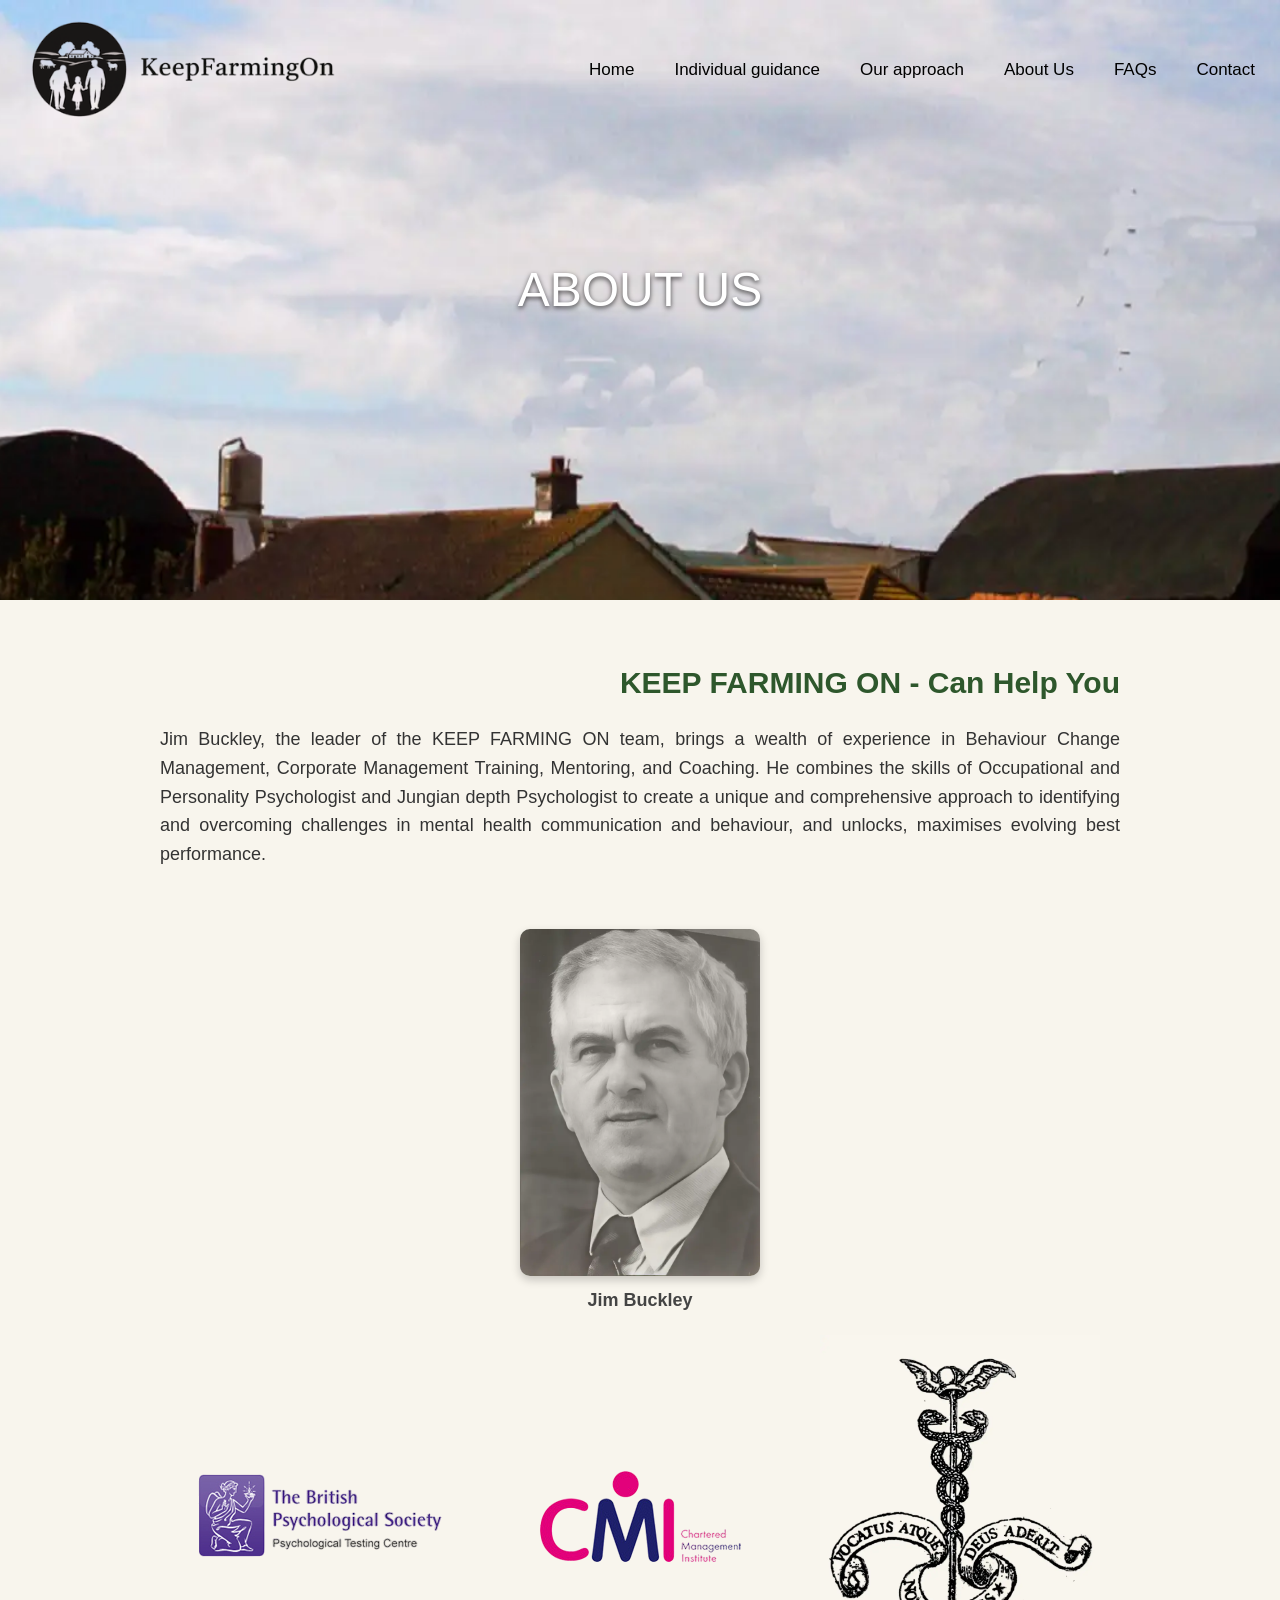
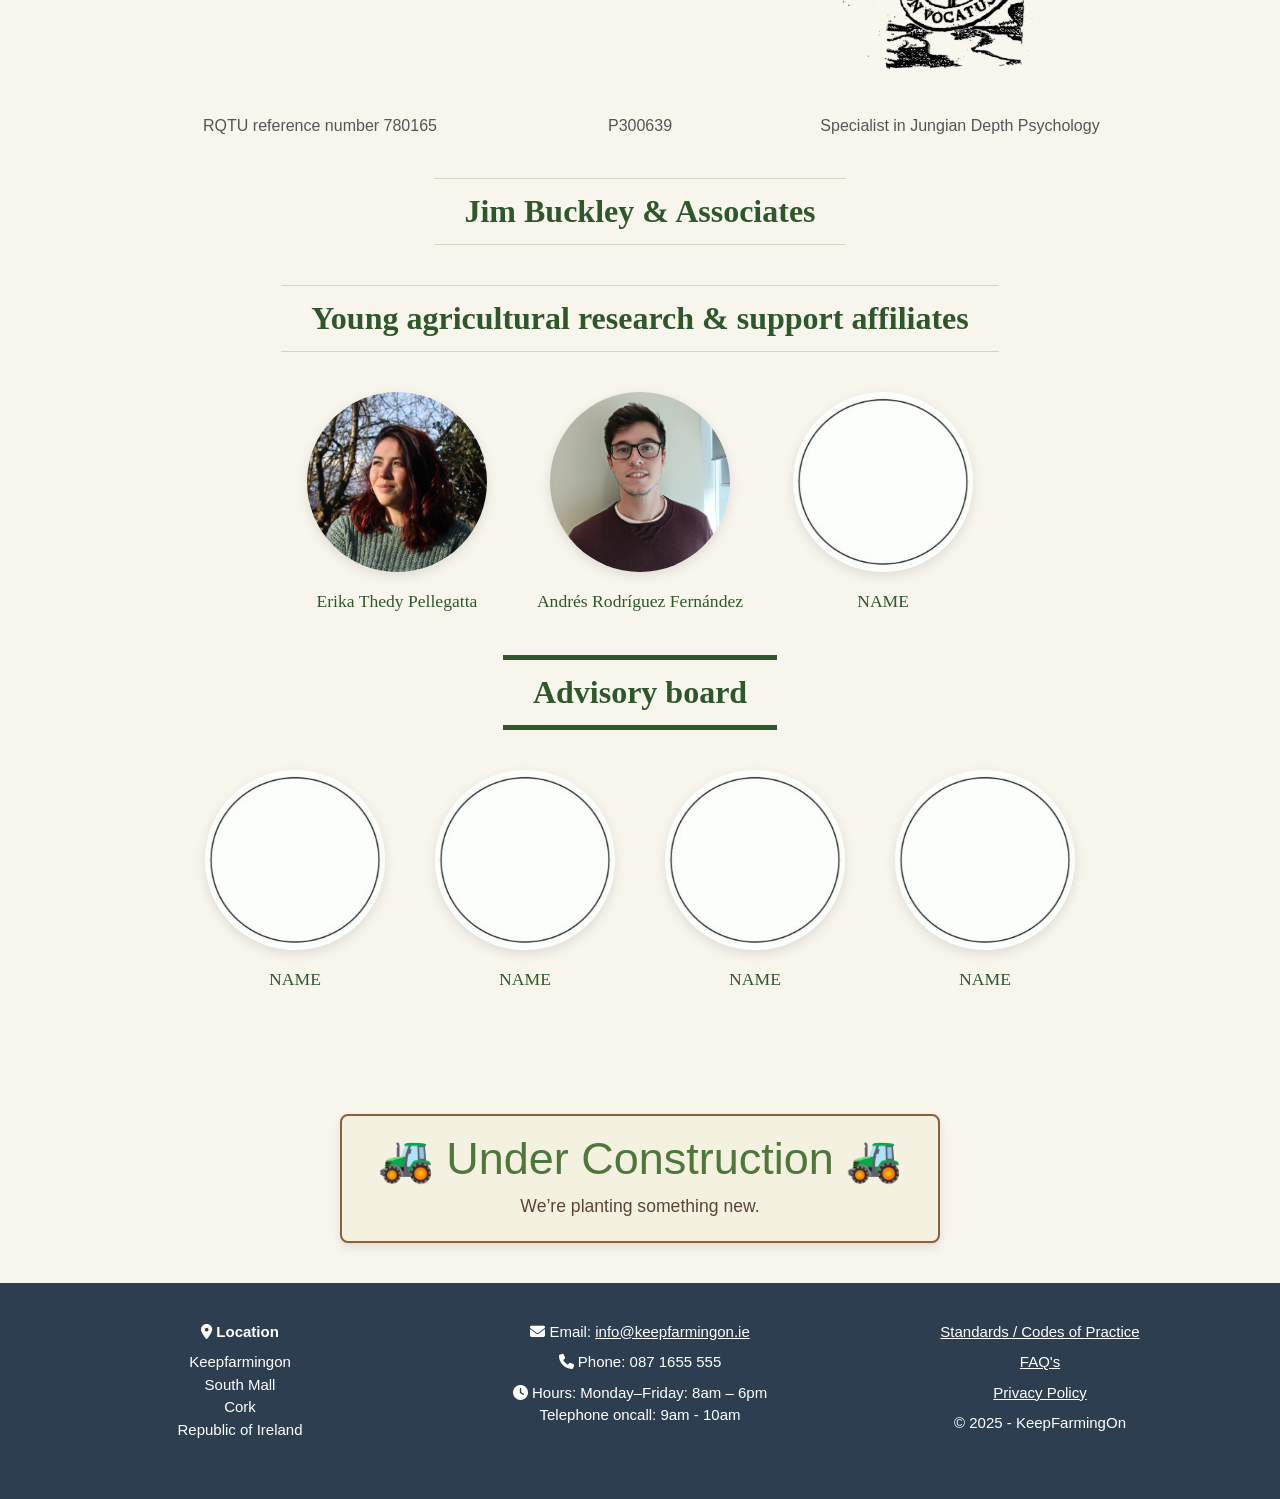
==== commit 6ac6fc52: "Se elimina poppins porque no se utiliza y se añade un heigh y weigh deuna imagen." ====
--- a/About-us.html
+++ b/About-us.html
@@ -18,12 +18,15 @@
     <link rel="icon" type="image/png" sizes="512x512" href="images/android-chrome-512x512.png">
 
     <!-- CSS -->
-    <link href="https://fonts.googleapis.com/css2?family=Poppins:wght@400;600&display=swap" rel="stylesheet">
     <link rel="preload" href="css/style.min.css" as="style" onload="this.onload=null;this.rel='stylesheet'">
 	<noscript>
 		<link rel="stylesheet" href="css/style.min.css">
 	</noscript>
-    <link rel="stylesheet" href="https://cdnjs.cloudflare.com/ajax/libs/font-awesome/6.5.0/css/all.min.css" />
+    <link rel="stylesheet" href="https://cdnjs.cloudflare.com/ajax/libs/font-awesome/6.5.0/css/all.min.css"
+		media="print" onload="this.media='all'">
+	<noscript>
+		<link rel="stylesheet" href="https://cdnjs.cloudflare.com/ajax/libs/font-awesome/6.5.0/css/all.min.css">
+	</noscript>
 
 </head>
 
--- a/css/style.min.css
+++ b/css/style.min.css
@@ -1 +1 @@
-a,abbr,address,article,aside,audio,b,blockquote,body,canvas,caption,cite,code,dd,del,details,dfn,div,dl,dt,em,fieldset,figcaption,figure,footer,form,h1,h2,h3,h4,h5,h6,header,hgroup,html,i,iframe,img,ins,kbd,label,legend,li,mark,menu,nav,object,ol,p,pre,q,samp,section,small,span,sub,summary,sup,table,tbody,td,tfoot,th,thead,time,tr,ul,var,video{margin:0;padding:0;border:0;font-size:100%;font:inherit;vertical-align:baseline;outline:0;-webkit-tap-highlight-color:transparent;-webkit-box-sizing:border-box;-moz-box-sizing:border-box;box-sizing:border-box}article,aside,details,figcaption,figure,footer,header,hgroup,menu,nav,section{display:block}strong{font-weight:700!important}i{font-style:italic}.left{float:left}.right{float:right}.clearfix:after{content:"";display:block;clear:both;visibility:hidden;font-size:0;height:0}html{min-height:100%;margin:0;padding:0}img{height:auto;max-width:100%;vertical-align:middle;border:0;-ms-interpolation-mode:bicubic}body{color:#000;font-family:Arimo,sans-serif;font-weight:400;font-size:15px;line-height:2em;text-align:justify;background-color:#f8f5ed}.container{width:940px;margin:0 auto}.columns-container{width:960px;margin:0 auto}section{padding-top:60px;position:relative}h2{font-size:45px;line-height:45px;font-weight:400;margin-bottom:15px;text-align:center}h3{color:#595959;font-size:29px;margin-top:25px}section>.container>p{font-size:17px;line-height:30px;text-align:justify;margin-top:20px}.placeholder{color:#000!important}::-moz-selection{background:#536270;color:#fff;text-shadow:none}::selection{background:#536270;color:#fff;text-shadow:none}.half{width:48%;margin:0 1%}.third{width:31.3333333333333%;margin:0 1%}.fourth{width:23%;margin:0 1%}.fifth{width:18%;margin:0 1%}.button{font-size:15px;font-weight:600;padding:20px 25px;color:#fff;text-transform:uppercase;background:#d8d6d7;text-decoration:none;-webkit-border-radius:4px;-moz-border-radius:4px;border-radius:4px}.button.green{background:#76bb2c}.button.green:hover{background:#67a327}.button.blue{background:#526271}.button.blue:hover{background:#3d4954}.price-table:hover>.button.green-hover{background:#76bb2c}.price-table:hover>.button.blue-hover{background:#3d4954}header{position:absolute;top:0;left:0;width:100%;z-index:10;background:0 0;padding:10px 0}.header-container{max-width:1700px;margin:0 auto;padding:0 20px;display:flex;align-items:center;justify-content:space-between}.logo img{max-height:120px;width:auto;height:auto}.main-nav ul{display:flex;align-items:center;gap:30px;list-style:none;margin:0;padding:0}.main-nav ul li a{text-decoration:none;color:#000;font-size:17px;padding:8px 5px;transition:color .3s}.main-nav ul li a:hover{color:#333}.slide-1{background-image:url(../images/Corn.webp)}.slide-2{background-image:url(../images/COWS.webp)}.slide-3{background-image:url(../images/suckler.webp)}.slide-4{background-image:url(../images/sheeps2.webp)}.hero-slider{position:relative;width:100%;height:785px;overflow:hidden;padding-top:0}.slide{position:absolute;width:100%;height:100%;background-size:cover;background-position:center;transition:opacity .5s ease;z-index:1;opacity:0;animation:none}.slide.active{opacity:1}.slide.active:not(:first-child){animation:zoomOut 5s ease-in-out forwards}.hero-overlay{position:absolute;top:0;left:0;width:100%;height:100%;z-index:2;display:flex;align-items:center;justify-content:center;text-align:center;padding:0 20px}.hero-content{color:#fff;max-width:800px}.hero-content h1{font-size:48px;margin-bottom:20px;text-shadow:0 2px 5px rgba(0,0,0,.7)}.hero-content p{font-size:22px;line-height:1.5;text-shadow:0 1px 3px rgba(0,0,0,.6)}.realistic-sign{position:absolute;bottom:0;width:600px;z-index:5;pointer-events:none}.marco{width:100%;display:block}.in-frame{position:absolute;top:46%;left:50%;transform:translate(-50%,-50%);width:396px;height:424px;object-fit:cover;border-radius:8px;box-shadow:0 0 10px rgba(0,0,0,.6)}.notice{position:absolute;top:35%;right:3%;width:200px;z-index:5;border-radius:12px;overflow:hidden}.notice img{width:100%;height:auto;display:block}.btn-general{position:relative;z-index:3;display:inline-block;background:linear-gradient(135deg,#7bbf3f,#5a9524);color:#fff;text-decoration:none;font-weight:700;padding:14px 32px;border-radius:12px;font-size:18px;box-shadow:0 4px 8px rgba(90,149,36,.4);transition:all .3s ease;border:2px solid #5a9524;font-family:'Segoe UI',sans-serif;text-shadow:0 1px 2px rgba(0,0,0,.2)}.btn-general:hover{background:linear-gradient(135deg,#9bd44c,#6cab2f);box-shadow:0 6px 12px rgba(90,149,36,.5);transform:translateY(-2px)}.btn-general:active{transform:translateY(1px);box-shadow:0 2px 4px rgba(90,149,36,.3)}.section-container{max-width:1200px;margin:0 auto;padding:40px 20px;text-align:center}.main-title{font-size:32px;font-weight:700;color:#006b86;margin-top:30px;margin-bottom:20px;line-height:1.4}.description{font-size:20px;line-height:1.6;margin-bottom:20px;color:#222}.description-list{list-style:none;padding:0;margin:0 auto 40px;font-size:18px;line-height:1.6;max-width:700px;color:#222;text-align:left}.description-list li{position:relative;padding-left:24px;margin-bottom:15px}.description-list li::before{content:"•";position:absolute;left:0;top:0;font-size:20px;font-weight:700;color:#006b86}.blur-background-section{position:relative;background-image:url(../images/cow.webp);background-size:cover;background-position:center;background-attachment:fixed;padding:100px 20px;overflow:hidden}.blur-background-section::before{content:"";position:absolute;inset:0;background:rgba(87,126,25,.7);backdrop-filter:blur(8px);-webkit-backdrop-filter:blur(8px);z-index:0;opacity:.7}.content-container{position:relative;z-index:2;max-width:1100px;margin:0 auto;display:grid;grid-template-columns:repeat(auto-fit,minmax(280px,1fr));gap:40px;justify-content:center;align-items:stretch;grid-template-columns:repeat(2,1fr);grid-auto-rows:auto;place-items:center}.section-text-card{position:relative;z-index:3;background-color:#f8f5ed;padding:20px 30px;max-width:1000px;margin:40px auto;text-align:justify;border-radius:10px;box-shadow:0 4px 10px rgba(0,0,0,.15);font-size:18px;line-height:1.6;color:#333}.section-title{position:relative;z-index:3;grid-column:1/-1;text-align:center;font-size:32px;color:#fff;margin-bottom:80px;font-weight:700;line-height:1.3;text-shadow:2px 2px 4px rgba(0,0,0,.6)}.info-card{background:#f8f5ed;border-radius:12px;box-shadow:0 8px 20px rgba(0,0,0,.15);width:500px;transition:transform .3s ease;display:flex;flex-direction:column;justify-content:flex-start;align-items:flex-start;text-align:left}.info-card img{width:100%;height:380px;object-fit:cover;border-radius:8px}.info-card h3{font-size:20px;margin:0;color:#006b86;padding:20px}.info-card p{font-size:16px;color:#666;text-align:justify;padding:20px}.btn-contact{text-align:center;padding:40px 0}.expandable{overflow:hidden;max-height:60px;cursor:pointer;transition:max-height .4s ease-in-out;position:relative}.expandable.expanded{max-height:500px}.expandable::after{content:"More ▼";position:absolute;bottom:10px;right:20px;font-size:16px;color:#888;transition:transform .3s}.expandable.expanded::after{transform:rotate(180deg);content:"▲"}.expandable:hover{transform:translateY(-5px)}.section-title2{position:relative;z-index:3;grid-column:1/-1;text-align:center;font-size:32px;color:#f8f5ed;margin:100px;margin-bottom:20px;font-weight:700;line-height:1.3;text-shadow:2px 2px 4px rgba(0,0,0,.6)}.challenges{display:flex;gap:20px;justify-content:space-between;flex-wrap:wrap;margin-bottom:20px;position:relative;z-index:1}.challenges-column{flex:1;display:flex;justify-content:center;align-items:center;text-align:center}.column-image{width:100%;height:auto;border-radius:8px;object-fit:cover}.challenges-list{list-style:none;font-weight:700;padding-left:20px;font-size:1.2rem;color:#fff;line-height:3;margin:0;text-align:left}.challenges-list li{font-weight:800;text-shadow:4px 4px 12px rgba(0,0,0,.8);transition:all .3s ease;cursor:pointer}.challenges-list li:hover{color:#7fde19;transform:translateX(5px)}.curved-text-section{padding:40px 20px;text-align:center;background-color:#f8f5ed;overflow-x:hidden}.curved-text-section .curved-text{width:100%;max-width:1200px;height:200px;margin:0 auto 20px auto}.curved-text-section .curved-text svg{width:100%;height:100%;display:block}.curved-text-section p{font-size:26px;font-weight:700;color:#006b86}.curved-text-section .curved-text text{fill:#2c3e50;font-size:60px;font-weight:700}.images_checkout{display:flex;justify-content:center;gap:10px;padding-bottom:20px;flex-wrap:wrap}.images_checkout img{max-width:100%;height:320px;border-radius:12px}.issues-section{background-color:#577e19;padding:20px;padding-top:50px;color:#fff;text-align:center;font-family:Arial,sans-serif}.issues-container{max-width:1200px;margin:0 auto}.issues-container h2{font-size:28px;font-weight:700;margin-bottom:20px;text-transform:uppercase}.issues-container p{font-size:16px;line-height:1.8;max-width:1000px;margin:0 auto 40px auto;text-align:justify}.issues-container p strong{font-weight:700}.issues-container .need{margin:40px auto 20px auto;text-align:center}.issues-images{display:flex;justify-content:center;gap:40px;flex-wrap:wrap}.issues-images img{width:400px;max-width:100%;border-radius:8px}.farm-change-section{background-color:#f8f5ed;padding:60px 20px}.farm-container{max-width:900px;margin:0 auto}.farm-title{text-align:center;font-size:32px;margin-bottom:30px;font-weight:700;text-transform:uppercase;letter-spacing:1px;color:#5a7d3a;animation:fadeInDown .3s ease forwards}.farm-text{opacity:0;transform:translateY(20px);font-size:18px;line-height:1.8;margin-bottom:20px;color:#444}.farm-text.highlight{font-weight:700;text-align:center;font-size:18px;color:#c9a76d}@keyframes fadeInUp{to{opacity:1;transform:translateY(0)}}@keyframes fadeInDown{to{opacity:1;transform:translateY(0)}}#coaching-section{background:#f8f5ed;padding:60px 20px;display:flex;justify-content:center;align-items:center;overflow-x:hidden;box-sizing:border-box}.coaching-container{display:grid;grid-template-columns:repeat(auto-fit,minmax(300px,1fr));gap:60px;max-width:1200px;width:100%;margin:0 auto;align-items:center;box-sizing:border-box;padding:0 10px}.image-box{border-radius:20px;overflow:hidden;width:100%}.image-box img{width:100%;height:100%;object-fit:cover;display:block;transition:transform .4s ease}.content-box{background-color:#fff;border-radius:20px;padding:40px;box-shadow:0 10px 30px rgba(0,0,0,.08);color:#2c2c2c;display:flex;flex-direction:column;justify-content:center;box-sizing:border-box}.content-box h2{font-size:25px;font-weight:700;text-transform:uppercase;color:#5a7d3a;margin-bottom:20px;letter-spacing:2px}.content-box p{font-size:18px;line-height:1.6;margin-bottom:24px;color:#444}.content-box ul{list-style:none;padding:0;margin:0}.content-box li{font-size:16px;margin-bottom:16px;display:flex;align-items:flex-start;line-height:1.6;gap:12px}.content-box li i{color:#5a7d3a;font-size:18px;min-width:20px;margin-top:2px}.footer{background-color:#2c3e50;color:#fff;padding:20px;padding-bottom:40px;font-family:Arial,sans-serif}.footer-container{display:flex;flex-wrap:wrap;justify-content:space-between;max-width:1200px;margin:auto}.footer-column{flex:1 1 22%;margin:10px;min-width:200px;text-align:center}.footer-column p{margin:8px 0;line-height:1.5}.footer-column a{color:#fff;text-decoration:underline}.footer-logo{margin-top:15px;max-width:120px;height:auto}.blur-background-section-pages{position:relative;background-size:cover;background-position:center;background-attachment:fixed;padding:100px 20px;overflow:hidden;min-height:600px}.blur-background-section-pages::before{content:"";position:absolute;inset:0;z-index:0;opacity:.7}.contact-info{display:flex;flex-wrap:wrap;gap:80px;justify-content:center;padding:40px 20px;background-color:#f8f5ed}.contact-box{display:flex;align-items:flex-start;max-width:280px;align-items:center}.contact-box .icon{font-size:60px;color:#577e19;margin-right:15px;min-width:30px;margin-top:5px}.contact-box .text p{margin:0;color:#002d4c;line-height:1.5}.contact-box .text a{color:#002d4c;text-decoration:none}.contact-box .text a:hover{text-decoration:underline}#get-in-touch{padding:100px 20px;background-size:cover;border-bottom:none;color:#333}#get-in-touch h2{text-align:center;font-size:32px;margin-bottom:10px}#get-in-touch p{text-align:center;font-size:18px;line-height:1.6}#contact{display:flex;flex-wrap:wrap;gap:40px;justify-content:space-between;margin-top:60px}#contact .half{flex:1 1 45%;min-width:280px}#company-details{background:#f8f5ed;border-radius:8px;font-size:18px;padding:30px;line-height:1.8}#company-details strong{font-weight:700;font-size:20px}#company-details a{color:#577e19;text-decoration:none}#company-details a:hover{text-decoration:underline}#gform input.input,#gform textarea.textarea{width:100%;padding:12px;margin-bottom:15px;font-size:16px;border:1px solid #ccc;border-radius:6px;font-family:inherit;box-sizing:border-box;background-color:#fff}#gform textarea.textarea{height:150px;resize:vertical}button#contact-submit{background-color:#577e19;color:#fff;padding:12px 24px;font-size:16px;border:none;border-radius:6px;cursor:pointer;transition:background-color .3s ease}button#contact-submit:hover{background-color:#456613}.loading_message,.thankyou_message{margin-top:20px;text-align:center;color:#577e19;font-size:24px}.thankyou_message{margin:20px auto;font-style:italic;font-size:24px}.btn-container-right{text-align:right;padding-top:20px}.extra-section{margin-top:30px;padding:25px}.extra-section p{font-size:15px;font-weight:600;margin-bottom:18px;color:#222;letter-spacing:.5px}.extra-section label{position:relative;display:flex;align-items:center;gap:12px;padding:12px 15px;background:#fff;border-radius:10px;box-shadow:0 1px 3px rgba(0,0,0,.05);margin-bottom:12px;cursor:pointer;transition:all .25s ease;border:1px solid transparent}.extra-section label:hover{box-shadow:0 3px 8px rgba(0,0,0,.08);border-color:#d0d0d0;background:#fafafa}.extra-section input[type=checkbox]{appearance:none;width:20px;height:20px;border:2px solid #bbb;border-radius:5px;display:grid;place-content:center;transition:all .25s ease;cursor:pointer}.extra-section input[type=checkbox]::before{content:"";width:12px;height:12px;transform:scale(0);transition:transform .2s ease-in-out;box-shadow:inset 14px 14px #577e19;border-radius:3px}.extra-section input[type=checkbox]:checked{border-color:#577e19;background:#e6f0da}.extra-section input[type=checkbox]:checked::before{transform:scale(1)}.extra-section .other-input{display:none;padding:8px 10px;font-size:14px;border:1px solid #ccc;border-radius:6px;background:#fff;flex:1;box-shadow:inset 0 1px 2px rgba(0,0,0,.05);transition:all .2s ease}.extra-section .other-input:focus{outline:0;border-color:#577e19;box-shadow:0 0 0 2px rgba(87,126,25,.15)}.extra-section label{flex-wrap:wrap}.about-section-content{max-width:1000px;margin:40px auto;margin-bottom:0;padding:20px;color:#333;line-height:1.6}.about-section-content .about-text{margin-bottom:60px}.about-text ul{font-size:18px}.about-section-content h2{font-size:30px;color:#2e572c;text-align:right;font-weight:700;margin-bottom:20px}.about-section-content h3{font-size:24px;color:#2e572c;margin-bottom:15px}.about-section-content p{text-align:justify;font-size:18px}.about-section-content ul{list-style-type:disc;padding-left:40px}.about-section-content .about-image{text-align:center;margin-top:30px}.about-section-content .about-image img{width:240px;height:auto;border-radius:10px;box-shadow:0 4px 10px rgba(0,0,0,.2)}.about-section-content .image-caption{margin-top:10px;font-weight:700;color:#444;text-align:center}.websites ul{color:#526271;font-size:14px}#certifications{padding:20px;background-color:#f8f5ed}.cert-container{display:flex;justify-content:center;gap:40px;flex-wrap:wrap}.cert-column{display:flex;flex-direction:column;align-items:center;justify-content:space-between;text-align:center;flex:1 1 250px;max-width:300px;min-height:200px;box-sizing:border-box}.image-wrapper{flex-grow:1;display:flex;align-items:center;justify-content:center;width:100%}.cert-column img{max-width:100%;height:auto;margin-bottom:15px;align-items:center}.cert-column p{font-size:16px;color:#555;margin:0}.btn-contact-2{text-align:center;padding-bottom:40px}.team-section{text-align:center;padding:20px;background-color:#f8f5ed;font-family:Georgia,serif}.team-section h2{font-size:2rem;color:#2e572c;border-top:1px solid #cfd9c1;border-bottom:1px solid #cfd9c1;display:inline-block;padding:10px 30px;margin-bottom:40px;text-align:center}.team-container{display:flex;flex-wrap:wrap;justify-content:center;gap:50px;margin-bottom:40px}.team-member{max-width:220px}.team-member img{width:180px;height:180px;object-fit:cover;border-radius:50%;margin-bottom:15px;box-shadow:0 4px 12px rgba(0,0,0,.1)}.team-member h3{font-size:1.1rem;color:#2e572c;margin:0}.team-member .title{font-size:.95rem;color:#555;margin:5px 0;text-align:center}.team-member .email{font-size:.9rem;color:#222;font-weight:700}.Advisory{font-size:2rem;color:#2e572c;border-top:5px solid #2e572c!important;border-bottom:5px solid #2e572c!important;display:inline-block;padding:10px 30px;margin-bottom:40px}.under-construction-farm{background-color:#f4f1e1;border:2px solid #8b5e3c;padding:20px;border-radius:8px;text-align:center;max-width:600px;margin:40px auto;font-family:'Segoe UI',Tahoma,sans-serif;box-shadow:0 4px 8px rgba(0,0,0,.1)}.under-construction-farm h2{color:#4e773c;margin-bottom:10px}.under-construction-farm p{color:#5b4636;font-size:1.1rem}.who-we-are{background-color:#f8f5ed;padding:60px 20px;text-align:center}.who-we-are__container{max-width:1000px;margin:0 auto}.who-we-are h2{font-size:32px;color:#2e572c;text-align:center;font-weight:700}.who-we-are p{font-size:18px;color:#333;line-height:1.6;max-width:660px;margin:0 auto}.the-problem{padding:60px 20px;background-color:#f8f5ed}.the-problem__container{max-width:1100px;margin:0 auto}.the-problem__grid{display:grid;grid-template-columns:1.2fr .8fr;gap:40px;align-items:center}.the-problem h2{font-size:30px;color:#2e572c;margin-bottom:20px}.the-problem p{font-size:18px;color:#555;margin-bottom:20px;line-height:1.6}.the-problem__list{list-style:none;padding:0;margin:0}.the-problem__list li{display:flex;align-items:flex-start;gap:12px;background:#fff;border:1px solid #ddd;border-radius:12px;padding:12px 15px;margin-bottom:15px;box-shadow:0 4px 12px rgba(0,0,0,.06);font-size:18px;font-weight:500}.the-problem__icon{font-size:1.6rem}.the-problem__media img{width:100%;height:auto;margin-top:120px;border-radius:12px;box-shadow:0 4px 10px rgba(0,0,0,.15)}.possibilities-block{background:#f8f5ed;padding:60px 20px}.possibilities-wrapper{max-width:1100px;margin:0 auto}.possibilities-title{font-size:32px;color:#2e572c;text-align:center;margin-bottom:40px;font-weight:700}.possibilities-grid{display:grid;grid-template-columns:repeat(auto-fit,minmax(280px,1fr));gap:30px}.possibility-card{background:#fff;padding:30px 20px;border-radius:16px;text-align:center;border:1px solid #e5e5e5;box-shadow:0 4px 12px rgba(0,0,0,.06);transition:transform .3s ease,box-shadow .3s ease}.possibility-card:hover{transform:translateY(-5px);box-shadow:0 8px 20px rgba(0,0,0,.12)}.possibility-icon{font-size:2rem;display:inline-block}.possibility-heading{font-size:20px;color:#2e572c;margin-bottom:10px;font-weight:600}.possibility-text{font-size:16px;color:#555;line-height:1.6}.timeline-section{padding:60px;background:#f8f5ed;position:relative;border-bottom:0}.timeline-title{font-size:32px;color:#2e572c;text-align:center;margin-bottom:40px;font-weight:700}.timeline{position:relative;max-width:1000px;margin:0 auto}.timeline-line{position:absolute;left:50%;top:80px;bottom:80px;width:6px;background:#ccc;transform:translateX(-50%);z-index:1;overflow:hidden}.timeline-line .progress{position:absolute;left:0;top:0;width:100%;height:0%;background:#2e572c;transition:height .3s ease}.timeline-line::after{content:"";position:absolute;left:0;top:0;width:100%;height:var(--progress,0%);background:#2e572c;z-index:2;transition:height .3s ease}.timeline-step{position:relative;margin-bottom:40px;display:flex;align-items:center}.timeline-icon{background:#fff;border:3px solid #2e572c;color:#2e572c;border-radius:50%;width:50px;height:50px;z-index:2;display:flex;align-items:center;justify-content:center;font-size:22px;position:absolute;left:50%;transform:translateX(-50%);transition:background .3s ease,color .3s ease}.timeline-step.active .timeline-icon{background:#2e572c;color:#fff}.timeline-content{width:45%;padding:24px 28px;background:#fff;border-radius:12px;box-shadow:0 8px 24px rgba(6,129,32,.15);position:relative;z-index:2;transition:all .3s ease}.timeline-content.left{margin-right:auto;text-align:right}.timeline-content.right{margin-left:auto;text-align:left}.timeline-content h3{margin:0 0 12px;font-size:20px;font-weight:700;color:#2e572c}.timeline-content ul{margin:0;padding-left:1.25rem;list-style:disc}.timeline-content ul li{text-align:left;font-size:16px;line-height:1.6;color:#444;font-weight:400}.how-quote{max-width:800px;margin:60px auto 0;padding:20px 30px;font-size:18px;font-style:italic;line-height:1.6;color:#2e572c;background:#fff;border-left:6px solid #2e572c;border-radius:8px;box-shadow:0 6px 20px rgba(0,0,0,.08);position:relative}.how-quote::before{content:"“";font-size:50px;color:#2e572c;position:absolute;top:-10px;left:10px;font-family:Georgia,serif;opacity:.3}.timeline-line::after{content:"";position:absolute;left:0;top:0;width:100%;height:0%;background:#2e572c;z-index:1;transition:height .3s ease}.programmes-section{background:#f8f5ed;padding:72px 20px}.programmes-wrap{display:grid;grid-template-columns:repeat(2,1fr);gap:32px;max-width:1100px;margin:0 auto;padding-top:36px}.programmes-head{text-align:center;overflow:hidden}.programmes-title{font-size:clamp(28px,3.5vw,38px);line-height:1.2;color:#1e3d1e;margin:0 0 10px;font-weight:800;letter-spacing:-.01em}.programmes-subtitle{margin:0 auto;max-width:720px;color:#666;font-size:clamp(14px,1.6vw,17px)}.programme-card{background:#fff;border-radius:16px;box-shadow:0 8px 24px rgba(6,129,32,.12);padding:26px 24px;border:1px solid rgba(0,0,0,.05);position:relative;overflow:hidden;margin-bottom:32px;transition:transform .25s ease,box-shadow .25s ease}.programme-card:hover{transform:translateY(-5px);box-shadow:0 12px 28px rgba(6,129,32,.18)}.programme-media img{width:100%;border-radius:12px;display:block;margin-bottom:18px}.programme-header{margin-bottom:18px}.programme-badge{display:inline-block;background:#2e572c;color:#fff;border-radius:999px;padding:6px 12px;font-size:12px;font-weight:700;letter-spacing:.06em;text-transform:uppercase}.programme-badge.alt{background:#1b4a22}.programme-name{font-size:20px;margin:10px 0 4px;color:#2b2b2b;font-weight:800}.programme-meta{color:#666;font-size:14px;margin-bottom:16px}.steps{list-style:none;padding-left:0;margin:0 0 16px}.step{position:relative;padding-left:28px;margin-bottom:12px;color:#444;font-size:16px;line-height:1.6}.step-icon{position:absolute;left:0;top:0;width:20px;height:20px;border-radius:50%;background:#2e572c;color:#fff;display:flex;align-items:center;justify-content:center;font-weight:700;font-size:12px}.feature-list{list-style:none;padding-left:0;margin:0 0 16px}.feature-list li{position:relative;padding-left:24px;margin-bottom:10px;color:#444;font-size:16px}.feature-list li::before{content:"✔";position:absolute;left:0;top:0;color:#1b4a22;font-weight:700}.programme-note{background:#fafafa;padding:16px 20px;border-radius:12px;border-top:1px solid rgba(0,0,0,.05);font-size:14px;color:#666}.approach-text,.intro-text{max-width:1000px;margin:0 auto;padding:20px;padding-top:60px;text-align:justify;line-height:1.6;color:#222;font-size:16px}.approach-text,.intro-text p{margin-bottom:20px}.circle-gallery{position:relative;width:600px;height:600px;margin:60px auto;padding:0}.circle-gallery ul{list-style:none;padding:0;margin:0}.circle-gallery li{position:absolute;width:160px;height:160px}.circle-gallery img{width:100%;height:100%;border-radius:10px;object-fit:contain}.circle-gallery .center{position:absolute;top:50%;left:50%;width:300px;height:300px;transform:translate(-50%,-50%)}.circle-gallery .center img{object-fit:contain}.circle-gallery li:nth-child(1){top:-10%;left:50%;transform:translateX(-50%)}.circle-gallery li:nth-child(2){top:20%;left:85%;transform:translate(-50%,-50%)}.circle-gallery li:nth-child(3){top:50%;left:100%;transform:translate(-50%,-50%)}.circle-gallery li:nth-child(4){top:80%;left:85%;transform:translate(-50%,-50%)}.circle-gallery li:nth-child(5){bottom:-10%;left:50%;transform:translateX(-50%)}.circle-gallery li:nth-child(6){top:80%;left:15%;transform:translate(-50%,-50%)}.circle-gallery li:nth-child(7){top:50%;left:0;transform:translate(-50%,-50%)}.circle-gallery li:nth-child(8){top:20%;left:15%;transform:translate(-50%,-50%)}.understanding{display:block;max-width:700px;margin:30px auto;border-radius:12px;padding:10px}.options-section{padding-top:40px}.options-container{display:grid;grid-template-columns:1fr 1fr;max-width:1100px;margin:40px auto;padding:20px;text-align:center;position:relative}.options-section h2{font-size:30px;color:#2e572c;font-weight:700;margin-bottom:20px}.option-column.left{border-right:2px solid #ddd;padding-right:40px}.option-column.right{padding-left:40px}.option-column{display:flex;flex-direction:column;align-items:center}.option-column h3{font-size:1.4rem;margin-bottom:20px;color:#444}.option-column .top{margin-bottom:40px}.option-column img{width:200px;height:200px;object-fit:cover;border-radius:5%;box-shadow:0 4px 12px rgba(0,0,0,.15);transition:transform .3s ease}.option-column p{margin-top:20px;font-size:.95rem;color:#555;line-height:1.5}.left .top{transform:translateX(-50px)}.left .bottom{transform:translateX(50px)}.right .top{transform:translateX(50px)}.right .bottom{transform:translateX(-50px)}.options-text{max-width:1000px;margin:0 auto;padding:20px;text-align:justify;line-height:1.6;color:#222;font-size:16px}.training-section{max-width:1000px;margin:40px auto;padding:20px;display:flex;flex-direction:column;align-items:center;text-align:center}.training-header h2{font-size:1.8rem;color:#6c1c00;margin-bottom:20px;line-height:1.4;font-weight:700}.training-header blockquote{font-size:1.2rem;font-style:italic;color:#333;margin:20px 0}.training-description{background-color:#004d4d;color:#fff;font-size:1rem;padding:20px;border-radius:6px;line-height:1.5;max-width:900px;margin:20px auto}.training-image img{margin-top:30px;max-width:100%;height:auto}#navigation{padding:60px 0}.nav-buttons{display:flex;justify-content:center;gap:1.5rem}.nav-buttons button{padding:1rem 2rem;border:none;border-radius:50px;background:#2e572c;color:#fff;font-size:1rem;cursor:pointer;transition:all .3s ease;box-shadow:0 4px 10px rgba(0,0,0,.1)}.nav-buttons button:hover{background:#3c8a3c;transform:translateY(-3px)}#question{padding:60px 20px;max-width:1000px;margin:0 auto;display:flex;flex-direction:column}.first{border-top:1px solid #ddd}.section-title-FAQ{font-size:30px;color:#2e572c;font-weight:700;margin-bottom:20px;text-align:center}.download-box{max-width:1000px;width:100%;background:#fff;border-radius:16px;padding:3rem;box-shadow:0 6px 20px rgba(0,0,0,.08)}.download-content{display:flex;flex-wrap:wrap;align-items:center;gap:2.5rem}.download-image{flex:1 1 300px;max-width:320px;border-radius:12px;object-fit:cover;box-shadow:0 4px 12px rgba(0,0,0,.06)}.download-text{flex:2 1 400px}.download-text h2{font-size:1.6rem;font-weight:700;color:#222;margin-bottom:1rem}.download-text p{font-size:1.1rem;line-height:1.7;color:#444;margin-bottom:2rem}.download-btn{display:inline-block;padding:.9rem 2rem;background:#2e572c;color:#fff;font-weight:600;font-size:1rem;border-radius:8px;text-decoration:none;transition:background .2s ease,transform .2s ease}.download-btn:hover{background:#3c8a3c;transform:translateY(-2px)}#news{border-top:1px solid #ddd;padding:60px 20px;max-width:1100px;margin:0 auto}.news{display:grid;grid-template-columns:repeat(auto-fit,minmax(320px,1fr));gap:2rem}.news article{background:#fff;border-radius:14px;padding:1.5rem;box-shadow:0 6px 16px rgba(0,0,0,.06);transition:transform .3s ease,box-shadow .3s ease}.news article:hover{transform:translateY(-6px);box-shadow:0 10px 20px rgba(0,0,0,.1)}.news h3{margin-bottom:.8rem;color:#2e572c;font-size:1.3rem;font-weight:700}.news p{font-size:1rem;line-height:1.6;color:#555;margin-bottom:1.2rem}.news-link{font-weight:600;color:#2e572c;text-decoration:none;transition:color .2s ease}.news-link:hover{color:#3c8a3c}#faq{border-top:1px solid #ddd;padding:60px 20px;max-width:1000px;margin:0 auto}.faq-item{margin-bottom:1rem;background:#fff;border-radius:10px;overflow:hidden;box-shadow:0 4px 10px rgba(0,0,0,.08)}.faq-question{padding:1rem;background:#2e572c;color:#fff;cursor:pointer;font-weight:700;display:flex;justify-content:space-between;align-items:center}.faq-question::after{content:"+";font-size:1.2rem;transition:transform .3s ease}.faq-question.active::after{content:"−"}.faq-answer{padding:1rem;display:none;animation:fadeIn .3s ease-in-out}@keyframes fadeIn{from{opacity:0}to{opacity:1}}@font-face{font-family:"Font Awesome 6 Free";font-style:normal;font-weight:900;font-display:swap;src:url(https://cdnjs.cloudflare.com/ajax/libs/font-awesome/6.5.0/webfonts/fa-solid-900.woff2) format("woff2"),url(https://cdnjs.cloudflare.com/ajax/libs/font-awesome/6.5.0/webfonts/fa-solid-900.woff) format("woff")}@media (min-width:600px) and (max-width:1024px){header{position:absolute;top:0;left:0;width:100%;z-index:10;background:0 0;padding:10px 0}.header-container{padding:0 10px}.logo img{max-height:65px}.main-nav ul{gap:10px;justify-content:center;align-items:center;flex-wrap:wrap}.main-nav ul li{text-align:center;display:flex;flex-direction:column;justify-content:center;height:auto}.main-nav ul li a{font-size:13px;padding:4px 6px;line-height:1.15;white-space:normal}.hero-slider{width:100vw;height:435px;max-height:2000px;max-width:2000px;margin:0 auto;position:relative;overflow:hidden}.hero-content h1{font-size:34px}.hero-content p{font-size:17px}.realistic-sign{width:300px;bottom:0;left:unset}.in-frame{width:200px;height:210px}.container{padding:0 15px;max-width:100%}#contact,.coaching-container,.content-container,.farm-container,.footer-container,.section-container{padding:0 15px}.challenges-container h2,.farm-title,.main-title,.section-title,.section-title2,.timeline-title{font-size:28px}.about-section-content p,.about-section-content ul,.cert-column p,.challenges-container p,.content-box p,.content-box ul,.description,.description-list,.farm-text,.section-text-card{font-size:16px}.section-container{padding:10px}.blur-background-section{padding:80px 15px}.content-container{grid-template-columns:repeat(2,1fr);gap:30px;padding:0 20px}.section-title,.section-title2{font-size:28px;margin-bottom:60px;padding:0 10px}.section-text-card{padding:20px;font-size:17px;margin:30px 20px}.info-card{width:100%}.info-card img{height:300px}.info-card h3{font-size:18px;padding:16px}.info-card p{font-size:15px;padding:16px}.expandable::after{font-size:15px;right:16px;bottom:10px}.timeline-line{left:20px;top:60px;bottom:30px}.timeline-icon{left:20px;transform:translateX(-50%)}.timeline-content{width:calc(100% - 70px);margin-left:60px;text-align:left;padding:15px}.timeline-content.left,.timeline-content.right{margin-left:60px;margin-right:0;text-align:left}.timeline-content h3,.timeline-content p{text-align:left}.challenges{flex-direction:column;align-items:center;gap:30px}.challenges-column{width:100%;max-width:500px}.column-image{max-width:100%;height:auto}.challenges-list{font-size:1.1rem;line-height:2.5;padding-left:10px}.section-text-card{margin:40px auto;font-size:13px}.curved-text-section{padding:30px 15px}.curved-text-section .curved-text{height:160px}.curved-text-section p{font-size:22px}.images_checkout{gap:15px;justify-content:center;flex-wrap:wrap}.images_checkout img{height:240px;width:auto;max-width:100%;border-radius:10px}.issues-container h2{font-size:24px}.issues-container p{font-size:15px;padding:0 20px}.issues-images{gap:20px}.issues-images img{width:100%;max-width:300px}.issues-container .need{margin:30px auto 15px auto;padding:0 50px}#coaching-section{padding:40px 15px;flex-direction:column}.coaching-container{gap:40px;padding:0 15px}.content-box{padding:30px}.content-box h2{font-size:19px;letter-spacing:1px}.content-box p{font-size:15px}.content-box li{font-size:12px}.content-box li i{font-size:16px}.footer-container{flex-wrap:nowrap;justify-content:space-between}.footer-column{flex:1 1 30%;margin:0 10px;min-width:0;text-align:center}.footer-column p{margin:8px 0}.footer-logo{max-width:100px;margin:0 auto;display:block}.contact-info{gap:40px}.contact-box{max-width:350px}#contact .half{flex:1 1 100%}#company-details{margin-bottom:30px}.about-section-content h2{font-size:26px}.about-section-content h3{font-size:20px}.blur-background-section-pages{padding:120px 40px;min-height:700px}.hero-content h1{font-size:3rem}}@media (max-width:599px){body,html{overflow-x:hidden;width:100%}header{position:absolute;top:0;left:0;width:100%;z-index:10;background-color:transparent;padding:6px 0}.header-container{flex-direction:column;align-items:center;padding:6px 6px 0 6px}.logo{margin-bottom:6px}.logo img{max-height:40px}.main-nav{width:100%;overflow-x:auto;-webkit-overflow-scrolling:touch;scrollbar-width:none;margin-top:6px;padding-bottom:3px}.main-nav::-webkit-scrollbar{display:none}.main-nav ul{flex-wrap:nowrap;justify-content:flex-start;padding:0 0;align-items:stretch;gap:9px;box-sizing:border-box}.main-nav ul li{flex-shrink:0;text-align:center;display:flex;flex-direction:column;justify-content:center;height:auto;min-width:0;padding:0 2px}.main-nav ul li a{font-size:9px;padding:1px 1px;white-space:normal;word-break:break-word;line-height:1;display:block}.slide-1{background-image:url(../images/Corn_mobile.webp)}.slide-2{background-image:url(../images/COWS_mobile.webp)}.slide-3{background-image:url(../images/suckler_mobile.jpg)}.slide-4{background-image:url(../images/sheeps_mobile.webp)}.hero-slider{height:440px;padding-top:0}.hero-overlay{padding:0 10px}.hero-content h1{font-size:24px;margin-bottom:8px}.hero-content p{font-size:14px}.realistic-sign{width:260px;bottom:0;left:unset}.in-frame{width:170px;height:182px}.section-container{padding:10px}.btn-general{padding:10px 20px;font-size:15px}.section-container{padding:25px 10px}.container{max-width:100%;padding:0 10px;box-sizing:border-box}.challenges-container h2,.farm-title,.main-title,.section-title,.section-title2,.timeline-title{font-size:22px;margin-top:15px;margin-bottom:10px}.about-section-content p,.about-section-content ul,.cert-column p,.challenges-container p,.content-box p,.content-box ul,.description,.description-list,.farm-text,.section-text-card{font-size:14px}.blur-background-section{padding:50px 10px}.content-container{grid-template-columns:1fr;gap:20px;place-items:center}.section-title,.section-title2{font-size:18px;margin-bottom:40px;padding:0 8px;text-align:center}.section-text-card{padding:16px;font-size:15px;margin:20px 12px}.info-card{width:100%}.info-card img{height:300px}.info-card h3{font-size:16px;padding:10px;padding-bottom:0}.info-card p{font-size:14px;padding:12px}.expandable{max-height:50px}.expandable::after{font-size:13px;right:12px;bottom:8px}.section-title2{font-size:22px;margin-top:60px;margin-bottom:0;padding:0 10px}.challenges{flex-direction:column;align-items:center;gap:20px;padding:0 10px}.challenges-column{width:100%;max-width:100%}.column-image{width:100%;height:auto}.challenges-list{font-size:1rem;line-height:2;padding-left:8px}.section-text-card{margin:30px auto;font-size:13px;padding:0 12px;text-align:justify}.issues-container h2{font-size:20px;padding:0 10px;text-align:center}.issues-container p{font-size:14px;line-height:1.6;padding:0 15px;text-align:justify}.issues-images{gap:15px;flex-direction:column;align-items:center}.issues-images img{width:100%;max-width:90%;height:auto}.issues-container .need{margin:20px auto 10px auto;padding:0 4px;text-align:center}.curved-text-section{padding:30px 15px}.curved-text-section .curved-text{height:120px;margin-bottom:15px}.curved-text-section .curved-text text{font-size:64px}.curved-text-section p{font-size:18px;padding:0 10px}.images_checkout{gap:8px;flex-direction:column;align-items:center}.images_checkout img{width:90%;height:auto;max-height:220px;object-fit:cover}.farm-change-section{padding:30px 15px}.farm-text.highlight{font-size:14px}#coaching-section{padding:30px 10px;flex-direction:column}.coaching-container{gap:30px;padding:0 10px}.content-box{padding:20px}.content-box h2{font-size:20px;letter-spacing:.5px;text-align:center;margin-bottom:10px}.content-box p{font-size:14px;text-align:justify}.content-box li{font-size:12px;line-height:1.4;gap:8px}.content-box li i{font-size:14px}.footer{padding:10px;padding-bottom:20px}.footer-container{flex-direction:column;align-items:center}.footer-column{width:100%;margin:8px 0}.footer-logo{max-width:80px}.blur-background-section-pages{background-position:center bottom;background-attachment:scroll;min-height:500px;padding:80px 15px}.contact-info{justify-content:center;gap:20px;padding:30px 15px}.contact-box{flex:1 1 calc(50% - 20px);max-width:calc(50% - 20px);flex-direction:column;align-items:center;text-align:center}.contact-box .icon{font-size:50px;margin:0 0 10px 0}.contact-box .text a,.contact-box .text p{font-size:1rem}.about-section-content{margin:15px auto;padding:10px}.about-section-content .about-text{margin-bottom:30px}.about-section-content h2{font-size:20px}.about-section-content h3{font-size:16px}.about-section-content p{font-size:14px}.cert-container{flex-direction:column;gap:20px;align-items:center;padding-bottom:180px;overflow:hidden}.cert-column{padding:10px}.timeline-section{padding:30px 10px}.timeline-line{left:20px;top:20px;bottom:140px}.timeline-step{flex-direction:column;align-items:flex-start}.timeline-icon{position:relative;left:auto;transform:none;margin-bottom:8px;width:40px;height:40px;font-size:18px}.timeline-content{width:calc(100% - 40px);margin-left:40px;padding:12px;text-align:left}.timeline-content h3{font-size:18px;padding-bottom:10px}.timeline-content p{font-size:14px;margin:0 10px}.timeline-content.left,.timeline-content.right{margin-left:40px;margin-right:0;text-align:left}}@media (max-width:375px){.challenges-container h2,.farm-title,.main-title,.section-title,.section-title2,.timeline-title{font-size:20px}.about-section-content p,.about-section-content ul,.cert-column p,.challenges-container p,.content-box p,.content-box ul,.description,.description-list,.farm-text{font-size:13px}.main-nav ul li a{font-size:8px;padding:1px 1px;white-space:normal;word-break:break-word;line-height:1;display:block}.main-nav ul{flex-wrap:nowrap;justify-content:flex-start;padding:0 0;align-items:stretch;gap:0;box-sizing:border-box}.section-text-card{font-size:12px}#coaching-section{padding:20px 8px;flex-direction:column}.coaching-container{gap:20px;padding:0 8px}.content-box{padding:15px}.content-box h2{font-size:18px;letter-spacing:.4px;text-align:center;margin-bottom:8px}.content-box p{font-size:13px;text-align:justify}.content-box li{font-size:11px;line-height:1.3;gap:6px}.content-box li i{font-size:12px}.timeline-line{bottom:160px}.about-section-content h2{font-size:18px}}+a,abbr,address,article,aside,audio,b,blockquote,body,canvas,caption,cite,code,dd,del,details,dfn,div,dl,dt,em,fieldset,figcaption,figure,footer,form,h1,h2,h3,h4,h5,h6,header,hgroup,html,i,iframe,img,ins,kbd,label,legend,li,mark,menu,nav,object,ol,p,pre,q,samp,section,small,span,sub,summary,sup,table,tbody,td,tfoot,th,thead,time,tr,ul,var,video{margin:0;padding:0;border:0;font-size:100%;font:inherit;vertical-align:baseline;outline:0;-webkit-tap-highlight-color:transparent;-webkit-box-sizing:border-box;-moz-box-sizing:border-box;box-sizing:border-box}article,aside,details,figcaption,figure,footer,header,hgroup,menu,nav,section{display:block}strong{font-weight:700!important}i{font-style:italic}.left{float:left}.right{float:right}.clearfix:after{content:"";display:block;clear:both;visibility:hidden;font-size:0;height:0}html{min-height:100%;margin:0;padding:0}img{height:auto;max-width:100%;vertical-align:middle;border:0;-ms-interpolation-mode:bicubic}body{color:#000;font-family:Arimo,sans-serif;font-weight:400;font-size:15px;line-height:2em;text-align:justify;background-color:#f8f5ed}.container{width:940px;margin:0 auto}.columns-container{width:960px;margin:0 auto}section{padding-top:60px;position:relative}h2{font-size:45px;line-height:45px;font-weight:400;margin-bottom:15px;text-align:center}h3{color:#595959;font-size:29px;margin-top:25px}section>.container>p{font-size:17px;line-height:30px;text-align:justify;margin-top:20px}.placeholder{color:#000!important}::-moz-selection{background:#536270;color:#fff;text-shadow:none}::selection{background:#536270;color:#fff;text-shadow:none}.half{width:48%;margin:0 1%}.third{width:31.3333333333333%;margin:0 1%}.fourth{width:23%;margin:0 1%}.fifth{width:18%;margin:0 1%}.button{font-size:15px;font-weight:600;padding:20px 25px;color:#fff;text-transform:uppercase;background:#d8d6d7;text-decoration:none;-webkit-border-radius:4px;-moz-border-radius:4px;border-radius:4px}.button.green{background:#76bb2c}.button.green:hover{background:#67a327}.button.blue{background:#526271}.button.blue:hover{background:#3d4954}.price-table:hover>.button.green-hover{background:#76bb2c}.price-table:hover>.button.blue-hover{background:#3d4954}header{position:absolute;top:0;left:0;width:100%;z-index:10;background:0 0;padding:10px 0}.header-container{max-width:1700px;margin:0 auto;padding:0 20px;display:flex;align-items:center;justify-content:space-between}.logo img{max-height:120px;width:auto;height:auto}.main-nav ul{display:flex;align-items:center;gap:30px;list-style:none;margin:0;padding:0}.main-nav ul li a{text-decoration:none;color:#000;font-size:17px;padding:8px 5px;transition:color .3s}.main-nav ul li a:hover{color:#333}.slide-1{background-image:url(../images/Corn.webp)}.slide-2{background-image:url(../images/COWS.webp)}.slide-3{background-image:url(../images/suckler.webp)}.slide-4{background-image:url(../images/sheeps2.webp)}.hero-slider{position:relative;width:100%;height:785px;overflow:hidden;padding-top:0}.slide{position:absolute;width:100%;height:100%;background-size:cover;background-position:center;transition:opacity .5s ease;z-index:1;opacity:0;animation:none}.slide.active{opacity:1}.slide.active:not(:first-child){animation:zoomOut 5s ease-in-out forwards}.hero-overlay{position:absolute;top:0;left:0;width:100%;height:100%;z-index:2;display:flex;align-items:center;justify-content:center;text-align:center;padding:0 20px}.hero-content{color:#fff;max-width:800px}.hero-content h1{font-size:48px;margin-bottom:20px;text-shadow:0 2px 5px rgba(0,0,0,.7)}.hero-content p{font-size:22px;line-height:1.5;text-shadow:0 1px 3px rgba(0,0,0,.6)}.realistic-sign{position:absolute;bottom:0;width:600px;z-index:5;pointer-events:none}.marco{width:100%;height:auto;display:block}.in-frame{position:absolute;top:46%;left:50%;transform:translate(-50%,-50%);width:396px;height:424px;object-fit:cover;border-radius:8px;box-shadow:0 0 10px rgba(0,0,0,.6)}.notice{position:absolute;top:35%;right:3%;width:200px;z-index:5;border-radius:12px;overflow:hidden}.notice img{width:100%;height:auto;display:block}.btn-general{position:relative;z-index:3;display:inline-block;background:linear-gradient(135deg,#7bbf3f,#5a9524);color:#fff;text-decoration:none;font-weight:700;padding:14px 32px;border-radius:12px;font-size:18px;box-shadow:0 4px 8px rgba(90,149,36,.4);transition:all .3s ease;border:2px solid #5a9524;font-family:'Segoe UI',sans-serif;text-shadow:0 1px 2px rgba(0,0,0,.2)}.btn-general:hover{background:linear-gradient(135deg,#9bd44c,#6cab2f);box-shadow:0 6px 12px rgba(90,149,36,.5);transform:translateY(-2px)}.btn-general:active{transform:translateY(1px);box-shadow:0 2px 4px rgba(90,149,36,.3)}.section-container{max-width:1200px;margin:0 auto;padding:40px 20px;text-align:center}.main-title{font-size:32px;font-weight:700;color:#006b86;margin-top:30px;margin-bottom:20px;line-height:1.4}.description{font-size:20px;line-height:1.6;margin-bottom:20px;color:#222}.description-list{list-style:none;padding:0;margin:0 auto 40px;font-size:18px;line-height:1.6;max-width:700px;color:#222;text-align:left}.description-list li{position:relative;padding-left:24px;margin-bottom:15px}.description-list li::before{content:"•";position:absolute;left:0;top:0;font-size:20px;font-weight:700;color:#006b86}.blur-background-section{position:relative;background-image:url(../images/cow.webp);background-size:cover;background-position:center;background-attachment:fixed;padding:100px 20px;overflow:hidden}.blur-background-section::before{content:"";position:absolute;inset:0;background:rgba(87,126,25,.7);backdrop-filter:blur(8px);-webkit-backdrop-filter:blur(8px);z-index:0;opacity:.7}.content-container{position:relative;z-index:2;max-width:1100px;margin:0 auto;display:grid;grid-template-columns:repeat(auto-fit,minmax(280px,1fr));gap:40px;justify-content:center;align-items:stretch;grid-template-columns:repeat(2,1fr);grid-auto-rows:auto;place-items:center}.section-text-card{position:relative;z-index:3;background-color:#f8f5ed;padding:20px 30px;max-width:1000px;margin:40px auto;text-align:justify;border-radius:10px;box-shadow:0 4px 10px rgba(0,0,0,.15);font-size:18px;line-height:1.6;color:#333}.section-title{position:relative;z-index:3;grid-column:1/-1;text-align:center;font-size:32px;color:#fff;margin-bottom:80px;font-weight:700;line-height:1.3;text-shadow:2px 2px 4px rgba(0,0,0,.6)}.info-card{background:#f8f5ed;border-radius:12px;box-shadow:0 8px 20px rgba(0,0,0,.15);width:500px;transition:transform .3s ease;display:flex;flex-direction:column;justify-content:flex-start;align-items:flex-start;text-align:left}.info-card img{width:100%;height:380px;object-fit:cover;border-radius:8px}.info-card h3{font-size:20px;margin:0;color:#006b86;padding:20px}.info-card p{font-size:16px;color:#666;text-align:justify;padding:20px}.btn-contact{text-align:center;padding:40px 0}.expandable{overflow:hidden;max-height:60px;cursor:pointer;transition:max-height .4s ease-in-out;position:relative}.expandable.expanded{max-height:500px}.expandable::after{content:"More ▼";position:absolute;bottom:10px;right:20px;font-size:16px;color:#888;transition:transform .3s}.expandable.expanded::after{transform:rotate(180deg);content:"▲"}.expandable:hover{transform:translateY(-5px)}.section-title2{position:relative;z-index:3;grid-column:1/-1;text-align:center;font-size:32px;color:#f8f5ed;margin:100px;margin-bottom:20px;font-weight:700;line-height:1.3;text-shadow:2px 2px 4px rgba(0,0,0,.6)}.challenges{display:flex;gap:20px;justify-content:space-between;flex-wrap:wrap;margin-bottom:20px;position:relative;z-index:1}.challenges-column{flex:1;display:flex;justify-content:center;align-items:center;text-align:center}.column-image{width:100%;height:auto;border-radius:8px;object-fit:cover}.challenges-list{list-style:none;font-weight:700;padding-left:20px;font-size:1.2rem;color:#fff;line-height:3;margin:0;text-align:left}.challenges-list li{font-weight:800;text-shadow:4px 4px 12px rgba(0,0,0,.8);transition:all .3s ease;cursor:pointer}.challenges-list li:hover{color:#7fde19;transform:translateX(5px)}.curved-text-section{padding:40px 20px;text-align:center;background-color:#f8f5ed;overflow-x:hidden}.curved-text-section .curved-text{width:100%;max-width:1200px;height:200px;margin:0 auto 20px auto}.curved-text-section .curved-text svg{width:100%;height:100%;display:block}.curved-text-section p{font-size:26px;font-weight:700;color:#006b86}.curved-text-section .curved-text text{fill:#2c3e50;font-size:60px;font-weight:700}.images_checkout{display:flex;justify-content:center;gap:10px;padding-bottom:20px;flex-wrap:wrap}.images_checkout img{max-width:100%;height:320px;width:auto;border-radius:12px}.issues-section{background-color:#577e19;padding:20px;padding-top:50px;color:#fff;text-align:center;font-family:Arial,sans-serif}.issues-container{max-width:1200px;margin:0 auto}.issues-container h2{font-size:28px;font-weight:700;margin-bottom:20px;text-transform:uppercase}.issues-container p{font-size:16px;line-height:1.8;max-width:1000px;margin:0 auto 40px auto;text-align:justify}.issues-container p strong{font-weight:700}.issues-container .need{margin:40px auto 20px auto;text-align:center}.issues-images{display:flex;justify-content:center;gap:40px;flex-wrap:wrap}.issues-images img{width:400px;max-width:100%;border-radius:8px}.farm-change-section{background-color:#f8f5ed;padding:60px 20px}.farm-container{max-width:900px;margin:0 auto}.farm-title{text-align:center;font-size:32px;margin-bottom:30px;font-weight:700;text-transform:uppercase;letter-spacing:1px;color:#5a7d3a;animation:fadeInDown .3s ease forwards}.farm-text{opacity:0;transform:translateY(20px);font-size:18px;line-height:1.8;margin-bottom:20px;color:#444}.farm-text.highlight{font-weight:700;text-align:center;font-size:18px;color:#c9a76d}@keyframes fadeInUp{to{opacity:1;transform:translateY(0)}}@keyframes fadeInDown{to{opacity:1;transform:translateY(0)}}#coaching-section{background:#f8f5ed;padding:60px 20px;display:flex;justify-content:center;align-items:center;overflow-x:hidden;box-sizing:border-box}.coaching-container{display:grid;grid-template-columns:repeat(auto-fit,minmax(300px,1fr));gap:60px;max-width:1200px;width:100%;margin:0 auto;align-items:center;box-sizing:border-box;padding:0 10px}.image-box{border-radius:20px;overflow:hidden;width:100%}.image-box img{width:100%;object-fit:cover;aspect-ratio:4/5;display:block;transition:transform .4s ease}.content-box{background-color:#fff;border-radius:20px;padding:40px;box-shadow:0 10px 30px rgba(0,0,0,.08);color:#2c2c2c;display:flex;flex-direction:column;justify-content:center;box-sizing:border-box}.content-box h2{font-size:25px;font-weight:700;text-transform:uppercase;color:#5a7d3a;margin-bottom:20px;letter-spacing:2px}.content-box p{font-size:18px;line-height:1.6;margin-bottom:24px;color:#444}.content-box ul{list-style:none;padding:0;margin:0}.content-box li{font-size:16px;margin-bottom:16px;display:flex;align-items:flex-start;line-height:1.6;gap:12px}.content-box li i{color:#5a7d3a;font-size:18px;min-width:20px;margin-top:2px}.footer{background-color:#2c3e50;color:#fff;padding:20px;padding-bottom:40px;font-family:Arial,sans-serif}.footer-container{display:flex;flex-wrap:wrap;justify-content:space-between;max-width:1200px;margin:auto}.footer-column{flex:1 1 22%;margin:10px;min-width:200px;text-align:center}.footer-column p{margin:8px 0;line-height:1.5}.footer-column a{color:#fff;text-decoration:underline}.footer-logo{margin-top:15px;max-width:120px;height:auto}.blur-background-section-pages{position:relative;background-size:cover;background-position:center;background-attachment:fixed;padding:100px 20px;overflow:hidden;min-height:600px}.blur-background-section-pages::before{content:"";position:absolute;inset:0;z-index:0;opacity:.7}.contact-info{display:flex;flex-wrap:wrap;gap:80px;justify-content:center;padding:40px 20px;background-color:#f8f5ed}.contact-box{display:flex;align-items:flex-start;max-width:280px;align-items:center}.contact-box .icon{font-size:60px;color:#577e19;margin-right:15px;min-width:30px;margin-top:5px}.contact-box .text p{margin:0;color:#002d4c;line-height:1.5}.contact-box .text a{color:#002d4c;text-decoration:none}.contact-box .text a:hover{text-decoration:underline}#get-in-touch{padding:100px 20px;background-size:cover;border-bottom:none;color:#333}#get-in-touch h2{text-align:center;font-size:32px;margin-bottom:10px}#get-in-touch p{text-align:center;font-size:18px;line-height:1.6}#contact{display:flex;flex-wrap:wrap;gap:40px;justify-content:space-between;margin-top:60px}#contact .half{flex:1 1 45%;min-width:280px}#company-details{background:#f8f5ed;border-radius:8px;font-size:18px;padding:30px;line-height:1.8}#company-details strong{font-weight:700;font-size:20px}#company-details a{color:#577e19;text-decoration:none}#company-details a:hover{text-decoration:underline}#gform input.input,#gform textarea.textarea{width:100%;padding:12px;margin-bottom:15px;font-size:16px;border:1px solid #ccc;border-radius:6px;font-family:inherit;box-sizing:border-box;background-color:#fff}#gform textarea.textarea{height:150px;resize:vertical}button#contact-submit{background-color:#577e19;color:#fff;padding:12px 24px;font-size:16px;border:none;border-radius:6px;cursor:pointer;transition:background-color .3s ease}button#contact-submit:hover{background-color:#456613}.loading_message,.thankyou_message{margin-top:20px;text-align:center;color:#577e19;font-size:24px}.thankyou_message{margin:20px auto;font-style:italic;font-size:24px}.btn-container-right{text-align:right;padding-top:20px}.extra-section{margin-top:30px;padding:25px}.extra-section p{font-size:15px;font-weight:600;margin-bottom:18px;color:#222;letter-spacing:.5px}.extra-section label{position:relative;display:flex;align-items:center;gap:12px;padding:12px 15px;background:#fff;border-radius:10px;box-shadow:0 1px 3px rgba(0,0,0,.05);margin-bottom:12px;cursor:pointer;transition:all .25s ease;border:1px solid transparent}.extra-section label:hover{box-shadow:0 3px 8px rgba(0,0,0,.08);border-color:#d0d0d0;background:#fafafa}.extra-section input[type=checkbox]{appearance:none;width:20px;height:20px;border:2px solid #bbb;border-radius:5px;display:grid;place-content:center;transition:all .25s ease;cursor:pointer}.extra-section input[type=checkbox]::before{content:"";width:12px;height:12px;transform:scale(0);transition:transform .2s ease-in-out;box-shadow:inset 14px 14px #577e19;border-radius:3px}.extra-section input[type=checkbox]:checked{border-color:#577e19;background:#e6f0da}.extra-section input[type=checkbox]:checked::before{transform:scale(1)}.extra-section .other-input{display:none;padding:8px 10px;font-size:14px;border:1px solid #ccc;border-radius:6px;background:#fff;flex:1;box-shadow:inset 0 1px 2px rgba(0,0,0,.05);transition:all .2s ease}.extra-section .other-input:focus{outline:0;border-color:#577e19;box-shadow:0 0 0 2px rgba(87,126,25,.15)}.extra-section label{flex-wrap:wrap}.about-section-content{max-width:1000px;margin:40px auto;margin-bottom:0;padding:20px;color:#333;line-height:1.6}.about-section-content .about-text{margin-bottom:60px}.about-text ul{font-size:18px}.about-section-content h2{font-size:30px;color:#2e572c;text-align:right;font-weight:700;margin-bottom:20px}.about-section-content h3{font-size:24px;color:#2e572c;margin-bottom:15px}.about-section-content p{text-align:justify;font-size:18px}.about-section-content ul{list-style-type:disc;padding-left:40px}.about-section-content .about-image{text-align:center;margin-top:30px}.about-section-content .about-image img{width:240px;height:auto;border-radius:10px;box-shadow:0 4px 10px rgba(0,0,0,.2)}.about-section-content .image-caption{margin-top:10px;font-weight:700;color:#444;text-align:center}.websites ul{color:#526271;font-size:14px}#certifications{padding:20px;background-color:#f8f5ed}.cert-container{display:flex;justify-content:center;gap:40px;flex-wrap:wrap}.cert-column{display:flex;flex-direction:column;align-items:center;justify-content:space-between;text-align:center;flex:1 1 250px;max-width:300px;min-height:200px;box-sizing:border-box}.image-wrapper{flex-grow:1;display:flex;align-items:center;justify-content:center;width:100%}.cert-column img{max-width:100%;height:auto;margin-bottom:15px;align-items:center}.cert-column p{font-size:16px;color:#555;margin:0}.btn-contact-2{text-align:center;padding-bottom:40px}.team-section{text-align:center;padding:20px;background-color:#f8f5ed;font-family:Georgia,serif}.team-section h2{font-size:2rem;color:#2e572c;border-top:1px solid #cfd9c1;border-bottom:1px solid #cfd9c1;display:inline-block;padding:10px 30px;margin-bottom:40px;text-align:center}.team-container{display:flex;flex-wrap:wrap;justify-content:center;gap:50px;margin-bottom:40px}.team-member{max-width:220px}.team-member img{width:180px;height:180px;object-fit:cover;border-radius:50%;margin-bottom:15px;box-shadow:0 4px 12px rgba(0,0,0,.1)}.team-member h3{font-size:1.1rem;color:#2e572c;margin:0}.team-member .title{font-size:.95rem;color:#555;margin:5px 0;text-align:center}.team-member .email{font-size:.9rem;color:#222;font-weight:700}.Advisory{font-size:2rem;color:#2e572c;border-top:5px solid #2e572c!important;border-bottom:5px solid #2e572c!important;display:inline-block;padding:10px 30px;margin-bottom:40px}.under-construction-farm{background-color:#f4f1e1;border:2px solid #8b5e3c;padding:20px;border-radius:8px;text-align:center;max-width:600px;margin:40px auto;font-family:'Segoe UI',Tahoma,sans-serif;box-shadow:0 4px 8px rgba(0,0,0,.1)}.under-construction-farm h2{color:#4e773c;margin-bottom:10px}.under-construction-farm p{color:#5b4636;font-size:1.1rem}.who-we-are{background-color:#f8f5ed;padding:60px 20px;text-align:center}.who-we-are__container{max-width:1000px;margin:0 auto}.who-we-are h2{font-size:32px;color:#2e572c;text-align:center;font-weight:700}.who-we-are p{font-size:18px;color:#333;line-height:1.6;max-width:660px;margin:0 auto}.the-problem{padding:60px 20px;background-color:#f8f5ed}.the-problem__container{max-width:1100px;margin:0 auto}.the-problem__grid{display:grid;grid-template-columns:1.2fr .8fr;gap:40px;align-items:center}.the-problem h2{font-size:30px;color:#2e572c;margin-bottom:20px}.the-problem p{font-size:18px;color:#555;margin-bottom:20px;line-height:1.6}.the-problem__list{list-style:none;padding:0;margin:0}.the-problem__list li{display:flex;align-items:flex-start;gap:12px;background:#fff;border:1px solid #ddd;border-radius:12px;padding:12px 15px;margin-bottom:15px;box-shadow:0 4px 12px rgba(0,0,0,.06);font-size:18px;font-weight:500}.the-problem__icon{font-size:1.6rem}.the-problem__media img{width:100%;height:auto;margin-top:120px;border-radius:12px;box-shadow:0 4px 10px rgba(0,0,0,.15)}.possibilities-block{background:#f8f5ed;padding:60px 20px}.possibilities-wrapper{max-width:1100px;margin:0 auto}.possibilities-title{font-size:32px;color:#2e572c;text-align:center;margin-bottom:40px;font-weight:700}.possibilities-grid{display:grid;grid-template-columns:repeat(auto-fit,minmax(280px,1fr));gap:30px}.possibility-card{background:#fff;padding:30px 20px;border-radius:16px;text-align:center;border:1px solid #e5e5e5;box-shadow:0 4px 12px rgba(0,0,0,.06);transition:transform .3s ease,box-shadow .3s ease}.possibility-card:hover{transform:translateY(-5px);box-shadow:0 8px 20px rgba(0,0,0,.12)}.possibility-icon{font-size:2rem;display:inline-block}.possibility-heading{font-size:20px;color:#2e572c;margin-bottom:10px;font-weight:600}.possibility-text{font-size:16px;color:#555;line-height:1.6}.timeline-section{padding:60px;background:#f8f5ed;position:relative;border-bottom:0}.timeline-title{font-size:32px;color:#2e572c;text-align:center;margin-bottom:40px;font-weight:700}.timeline{position:relative;max-width:1000px;margin:0 auto}.timeline-line{position:absolute;left:50%;top:80px;bottom:80px;width:6px;background:#ccc;transform:translateX(-50%);z-index:1;overflow:hidden}.timeline-line .progress{position:absolute;left:0;top:0;width:100%;height:0%;background:#2e572c;transition:height .3s ease}.timeline-line::after{content:"";position:absolute;left:0;top:0;width:100%;height:var(--progress,0%);background:#2e572c;z-index:2;transition:height .3s ease}.timeline-step{position:relative;margin-bottom:40px;display:flex;align-items:center}.timeline-icon{background:#fff;border:3px solid #2e572c;color:#2e572c;border-radius:50%;width:50px;height:50px;z-index:2;display:flex;align-items:center;justify-content:center;font-size:22px;position:absolute;left:50%;transform:translateX(-50%);transition:background .3s ease,color .3s ease}.timeline-step.active .timeline-icon{background:#2e572c;color:#fff}.timeline-content{width:45%;padding:24px 28px;background:#fff;border-radius:12px;box-shadow:0 8px 24px rgba(6,129,32,.15);position:relative;z-index:2;transition:all .3s ease}.timeline-content.left{margin-right:auto;text-align:right}.timeline-content.right{margin-left:auto;text-align:left}.timeline-content h3{margin:0 0 12px;font-size:20px;font-weight:700;color:#2e572c}.timeline-content ul{margin:0;padding-left:1.25rem;list-style:disc}.timeline-content ul li{text-align:left;font-size:16px;line-height:1.6;color:#444;font-weight:400}.how-quote{max-width:800px;margin:60px auto 0;padding:20px 30px;font-size:18px;font-style:italic;line-height:1.6;color:#2e572c;background:#fff;border-left:6px solid #2e572c;border-radius:8px;box-shadow:0 6px 20px rgba(0,0,0,.08);position:relative}.how-quote::before{content:"“";font-size:50px;color:#2e572c;position:absolute;top:-10px;left:10px;font-family:Georgia,serif;opacity:.3}.timeline-line::after{content:"";position:absolute;left:0;top:0;width:100%;height:0%;background:#2e572c;z-index:1;transition:height .3s ease}.programmes-section{background:#f8f5ed;padding:72px 20px}.programmes-wrap{display:grid;grid-template-columns:repeat(2,1fr);gap:32px;max-width:1100px;margin:0 auto;padding-top:36px}.programmes-head{text-align:center;overflow:hidden}.programmes-title{font-size:clamp(28px,3.5vw,38px);line-height:1.2;color:#1e3d1e;margin:0 0 10px;font-weight:800;letter-spacing:-.01em}.programmes-subtitle{margin:0 auto;max-width:720px;color:#666;font-size:clamp(14px,1.6vw,17px)}.programme-card{background:#fff;border-radius:16px;box-shadow:0 8px 24px rgba(6,129,32,.12);padding:26px 24px;border:1px solid rgba(0,0,0,.05);position:relative;overflow:hidden;margin-bottom:32px;transition:transform .25s ease,box-shadow .25s ease}.programme-card:hover{transform:translateY(-5px);box-shadow:0 12px 28px rgba(6,129,32,.18)}.programme-media img{width:100%;border-radius:12px;display:block;margin-bottom:18px}.programme-header{margin-bottom:18px}.programme-badge{display:inline-block;background:#2e572c;color:#fff;border-radius:999px;padding:6px 12px;font-size:12px;font-weight:700;letter-spacing:.06em;text-transform:uppercase}.programme-badge.alt{background:#1b4a22}.programme-name{font-size:20px;margin:10px 0 4px;color:#2b2b2b;font-weight:800}.programme-meta{color:#666;font-size:14px;margin-bottom:16px}.steps{list-style:none;padding-left:0;margin:0 0 16px}.step{position:relative;padding-left:28px;margin-bottom:12px;color:#444;font-size:16px;line-height:1.6}.step-icon{position:absolute;left:0;top:0;width:20px;height:20px;border-radius:50%;background:#2e572c;color:#fff;display:flex;align-items:center;justify-content:center;font-weight:700;font-size:12px}.feature-list{list-style:none;padding-left:0;margin:0 0 16px}.feature-list li{position:relative;padding-left:24px;margin-bottom:10px;color:#444;font-size:16px}.feature-list li::before{content:"✔";position:absolute;left:0;top:0;color:#1b4a22;font-weight:700}.programme-note{background:#fafafa;padding:16px 20px;border-radius:12px;border-top:1px solid rgba(0,0,0,.05);font-size:14px;color:#666}.approach-text,.intro-text{max-width:1000px;margin:0 auto;padding:20px;padding-top:60px;text-align:justify;line-height:1.6;color:#222;font-size:16px}.approach-text,.intro-text p{margin-bottom:20px}.circle-gallery{position:relative;width:600px;height:600px;margin:60px auto;padding:0}.circle-gallery ul{list-style:none;padding:0;margin:0}.circle-gallery li{position:absolute;width:160px;height:160px}.circle-gallery img{width:100%;height:100%;border-radius:10px;object-fit:contain}.circle-gallery .center{position:absolute;top:50%;left:50%;width:300px;height:300px;transform:translate(-50%,-50%)}.circle-gallery .center img{object-fit:contain}.circle-gallery li:nth-child(1){top:-10%;left:50%;transform:translateX(-50%)}.circle-gallery li:nth-child(2){top:20%;left:85%;transform:translate(-50%,-50%)}.circle-gallery li:nth-child(3){top:50%;left:100%;transform:translate(-50%,-50%)}.circle-gallery li:nth-child(4){top:80%;left:85%;transform:translate(-50%,-50%)}.circle-gallery li:nth-child(5){bottom:-10%;left:50%;transform:translateX(-50%)}.circle-gallery li:nth-child(6){top:80%;left:15%;transform:translate(-50%,-50%)}.circle-gallery li:nth-child(7){top:50%;left:0;transform:translate(-50%,-50%)}.circle-gallery li:nth-child(8){top:20%;left:15%;transform:translate(-50%,-50%)}.understanding{display:block;max-width:700px;margin:30px auto;border-radius:12px;padding:10px}.options-section{padding-top:40px}.options-container{display:grid;grid-template-columns:1fr 1fr;max-width:1100px;margin:40px auto;padding:20px;text-align:center;position:relative}.options-section h2{font-size:30px;color:#2e572c;font-weight:700;margin-bottom:20px}.option-column.left{border-right:2px solid #ddd;padding-right:40px}.option-column.right{padding-left:40px}.option-column{display:flex;flex-direction:column;align-items:center}.option-column h3{font-size:1.4rem;margin-bottom:20px;color:#444}.option-column .top{margin-bottom:40px}.option-column img{width:200px;height:200px;object-fit:cover;border-radius:5%;box-shadow:0 4px 12px rgba(0,0,0,.15);transition:transform .3s ease}.option-column p{margin-top:20px;font-size:.95rem;color:#555;line-height:1.5}.left .top{transform:translateX(-50px)}.left .bottom{transform:translateX(50px)}.right .top{transform:translateX(50px)}.right .bottom{transform:translateX(-50px)}.options-text{max-width:1000px;margin:0 auto;padding:20px;text-align:justify;line-height:1.6;color:#222;font-size:16px}.training-section{max-width:1000px;margin:40px auto;padding:20px;display:flex;flex-direction:column;align-items:center;text-align:center}.training-header h2{font-size:1.8rem;color:#6c1c00;margin-bottom:20px;line-height:1.4;font-weight:700}.training-header blockquote{font-size:1.2rem;font-style:italic;color:#333;margin:20px 0}.training-description{background-color:#004d4d;color:#fff;font-size:1rem;padding:20px;border-radius:6px;line-height:1.5;max-width:900px;margin:20px auto}.training-image img{margin-top:30px;max-width:100%;height:auto}#navigation{padding:60px 0}.nav-buttons{display:flex;justify-content:center;gap:1.5rem}.nav-buttons button{padding:1rem 2rem;border:none;border-radius:50px;background:#2e572c;color:#fff;font-size:1rem;cursor:pointer;transition:all .3s ease;box-shadow:0 4px 10px rgba(0,0,0,.1)}.nav-buttons button:hover{background:#3c8a3c;transform:translateY(-3px)}#question{padding:60px 20px;max-width:1000px;margin:0 auto;display:flex;flex-direction:column}.first{border-top:1px solid #ddd}.section-title-FAQ{font-size:30px;color:#2e572c;font-weight:700;margin-bottom:20px;text-align:center}.download-box{max-width:1000px;width:100%;background:#fff;border-radius:16px;padding:3rem;box-shadow:0 6px 20px rgba(0,0,0,.08)}.download-content{display:flex;flex-wrap:wrap;align-items:center;gap:2.5rem}.download-image{flex:1 1 300px;max-width:320px;border-radius:12px;object-fit:cover;box-shadow:0 4px 12px rgba(0,0,0,.06)}.download-text{flex:2 1 400px}.download-text h2{font-size:1.6rem;font-weight:700;color:#222;margin-bottom:1rem}.download-text p{font-size:1.1rem;line-height:1.7;color:#444;margin-bottom:2rem}.download-btn{display:inline-block;padding:.9rem 2rem;background:#2e572c;color:#fff;font-weight:600;font-size:1rem;border-radius:8px;text-decoration:none;transition:background .2s ease,transform .2s ease}.download-btn:hover{background:#3c8a3c;transform:translateY(-2px)}#news{border-top:1px solid #ddd;padding:60px 20px;max-width:1100px;margin:0 auto}.news{display:grid;grid-template-columns:repeat(auto-fit,minmax(320px,1fr));gap:2rem}.news article{background:#fff;border-radius:14px;padding:1.5rem;box-shadow:0 6px 16px rgba(0,0,0,.06);transition:transform .3s ease,box-shadow .3s ease}.news article:hover{transform:translateY(-6px);box-shadow:0 10px 20px rgba(0,0,0,.1)}.news h3{margin-bottom:.8rem;color:#2e572c;font-size:1.3rem;font-weight:700}.news p{font-size:1rem;line-height:1.6;color:#555;margin-bottom:1.2rem}.news-link{font-weight:600;color:#2e572c;text-decoration:none;transition:color .2s ease}.news-link:hover{color:#3c8a3c}#faq{border-top:1px solid #ddd;padding:60px 20px;max-width:1000px;margin:0 auto}.faq-item{margin-bottom:1rem;background:#fff;border-radius:10px;overflow:hidden;box-shadow:0 4px 10px rgba(0,0,0,.08)}.faq-question{padding:1rem;background:#2e572c;color:#fff;cursor:pointer;font-weight:700;display:flex;justify-content:space-between;align-items:center}.faq-question::after{content:"+";font-size:1.2rem;transition:transform .3s ease}.faq-question.active::after{content:"−"}.faq-answer{padding:1rem;display:none;animation:fadeIn .3s ease-in-out}@keyframes fadeIn{from{opacity:0}to{opacity:1}}@font-face{font-family:"Font Awesome 6 Free";font-style:normal;font-weight:900;font-display:swap;src:url(https://cdnjs.cloudflare.com/ajax/libs/font-awesome/6.5.0/webfonts/fa-solid-900.woff2) format("woff2"),url(https://cdnjs.cloudflare.com/ajax/libs/font-awesome/6.5.0/webfonts/fa-solid-900.woff) format("woff")}@media (min-width:600px) and (max-width:1024px){header{position:absolute;top:0;left:0;width:100%;z-index:10;background:0 0;padding:10px 0}.header-container{padding:0 10px}.logo img{max-height:65px}.main-nav ul{gap:10px;justify-content:center;align-items:center;flex-wrap:wrap}.main-nav ul li{text-align:center;display:flex;flex-direction:column;justify-content:center;height:auto}.main-nav ul li a{font-size:13px;padding:4px 6px;line-height:1.15;white-space:normal}.hero-slider{width:100vw;height:435px;max-height:2000px;max-width:2000px;margin:0 auto;position:relative;overflow:hidden}.hero-content h1{font-size:34px}.hero-content p{font-size:17px}.realistic-sign{width:300px;bottom:0;left:unset}.in-frame{width:200px;height:210px}.container{padding:0 15px;max-width:100%}#contact,.coaching-container,.content-container,.farm-container,.footer-container,.section-container{padding:0 15px}.challenges-container h2,.farm-title,.main-title,.section-title,.section-title2,.timeline-title{font-size:28px}.about-section-content p,.about-section-content ul,.cert-column p,.challenges-container p,.content-box p,.content-box ul,.description,.description-list,.farm-text,.section-text-card{font-size:16px}.section-container{padding:10px}.blur-background-section{padding:80px 15px}.content-container{grid-template-columns:repeat(2,1fr);gap:30px;padding:0 20px}.section-title,.section-title2{font-size:28px;margin-bottom:60px;padding:0 10px}.section-text-card{padding:20px;font-size:17px;margin:30px 20px}.info-card{width:100%}.info-card img{height:300px}.info-card h3{font-size:18px;padding:16px}.info-card p{font-size:15px;padding:16px}.expandable::after{font-size:15px;right:16px;bottom:10px}.timeline-line{left:20px;top:60px;bottom:30px}.timeline-icon{left:20px;transform:translateX(-50%)}.timeline-content{width:calc(100% - 70px);margin-left:60px;text-align:left;padding:15px}.timeline-content.left,.timeline-content.right{margin-left:60px;margin-right:0;text-align:left}.timeline-content h3,.timeline-content p{text-align:left}.challenges{flex-direction:column;align-items:center;gap:30px}.challenges-column{width:100%;max-width:500px}.column-image{max-width:100%;height:auto}.challenges-list{font-size:1.1rem;line-height:2.5;padding-left:10px}.section-text-card{margin:40px auto;font-size:13px}.curved-text-section{padding:30px 15px}.curved-text-section .curved-text{height:160px}.curved-text-section p{font-size:22px}.images_checkout{gap:15px;justify-content:center;flex-wrap:wrap}.images_checkout img{height:240px;width:auto;max-width:100%;border-radius:10px}.issues-container h2{font-size:24px}.issues-container p{font-size:15px;padding:0 20px}.issues-images{gap:20px}.issues-images img{width:100%;max-width:300px}.issues-container .need{margin:30px auto 15px auto;padding:0 50px}#coaching-section{padding:40px 15px;flex-direction:column}.coaching-container{gap:40px;padding:0 15px}.content-box{padding:30px}.content-box h2{font-size:19px;letter-spacing:1px}.content-box p{font-size:15px}.content-box li{font-size:12px}.content-box li i{font-size:16px}.footer-container{flex-wrap:nowrap;justify-content:space-between}.footer-column{flex:1 1 30%;margin:0 10px;min-width:0;text-align:center}.footer-column p{margin:8px 0}.footer-logo{max-width:100px;margin:0 auto;display:block}.contact-info{gap:40px}.contact-box{max-width:350px}#contact .half{flex:1 1 100%}#company-details{margin-bottom:30px}.about-section-content h2{font-size:26px}.about-section-content h3{font-size:20px}.blur-background-section-pages{padding:120px 40px;min-height:700px}.hero-content h1{font-size:3rem}}@media (max-width:599px){body,html{overflow-x:hidden;width:100%}header{position:absolute;top:0;left:0;width:100%;z-index:10;background-color:transparent;padding:6px 0}.header-container{flex-direction:column;align-items:center;padding:6px 6px 0 6px}.logo{margin-bottom:6px}.logo img{max-height:40px}.main-nav{width:100%;overflow-x:auto;-webkit-overflow-scrolling:touch;scrollbar-width:none;margin-top:6px;padding-bottom:3px}.main-nav::-webkit-scrollbar{display:none}.main-nav ul{flex-wrap:nowrap;justify-content:flex-start;padding:0 0;align-items:stretch;gap:9px;box-sizing:border-box}.main-nav ul li{flex-shrink:0;text-align:center;display:flex;flex-direction:column;justify-content:center;height:auto;min-width:0;padding:0 2px}.main-nav ul li a{font-size:9px;padding:1px 1px;white-space:normal;word-break:break-word;line-height:1;display:block}.slide-1{background-image:url(../images/Corn_mobile.webp)}.slide-2{background-image:url(../images/COWS_mobile.webp)}.slide-3{background-image:url(../images/suckler_mobile.jpg)}.slide-4{background-image:url(../images/sheeps_mobile.webp)}.hero-slider{height:440px;padding-top:0}.hero-overlay{padding:0 10px}.hero-content h1{font-size:24px;margin-bottom:8px}.hero-content p{font-size:14px}.realistic-sign{width:260px;bottom:0;left:unset}.in-frame{width:170px;height:182px}.section-container{padding:10px}.btn-general{padding:10px 20px;font-size:15px}.section-container{padding:25px 10px}.container{max-width:100%;padding:0 10px;box-sizing:border-box}.challenges-container h2,.farm-title,.main-title,.section-title,.section-title2,.timeline-title{font-size:22px;margin-top:15px;margin-bottom:10px}.about-section-content p,.about-section-content ul,.cert-column p,.challenges-container p,.content-box p,.content-box ul,.description,.description-list,.farm-text,.section-text-card{font-size:14px}.blur-background-section{padding:50px 10px}.content-container{grid-template-columns:1fr;gap:20px;place-items:center}.section-title,.section-title2{font-size:18px;margin-bottom:40px;padding:0 8px;text-align:center}.section-text-card{padding:16px;font-size:15px;margin:20px 12px}.info-card{width:100%}.info-card img{height:300px}.info-card h3{font-size:16px;padding:10px;padding-bottom:0}.info-card p{font-size:14px;padding:12px}.expandable{max-height:50px}.expandable::after{font-size:13px;right:12px;bottom:8px}.section-title2{font-size:22px;margin-top:60px;margin-bottom:0;padding:0 10px}.challenges{flex-direction:column;align-items:center;gap:20px;padding:0 10px}.challenges-column{width:100%;max-width:100%}.column-image{width:100%;height:auto}.challenges-list{font-size:1rem;line-height:2;padding-left:8px}.section-text-card{margin:30px auto;font-size:13px;padding:0 12px;text-align:justify}.issues-container h2{font-size:20px;padding:0 10px;text-align:center}.issues-container p{font-size:14px;line-height:1.6;padding:0 15px;text-align:justify}.issues-images{gap:15px;flex-direction:column;align-items:center}.issues-images img{width:100%;max-width:90%;height:auto}.issues-container .need{margin:20px auto 10px auto;padding:0 4px;text-align:center}.curved-text-section{padding:30px 15px}.curved-text-section .curved-text{height:120px;margin-bottom:15px}.curved-text-section .curved-text text{font-size:64px}.curved-text-section p{font-size:18px;padding:0 10px}.images_checkout{gap:8px;flex-direction:column;align-items:center}.images_checkout img{width:90%;height:auto;max-height:220px;object-fit:cover}.farm-change-section{padding:30px 15px}.farm-text.highlight{font-size:14px}#coaching-section{padding:30px 10px;flex-direction:column}.coaching-container{gap:30px;padding:0 10px}.content-box{padding:20px}.content-box h2{font-size:20px;letter-spacing:.5px;text-align:center;margin-bottom:10px}.content-box p{font-size:14px;text-align:justify}.content-box li{font-size:12px;line-height:1.4;gap:8px}.content-box li i{font-size:14px}.footer{padding:10px;padding-bottom:20px}.footer-container{flex-direction:column;align-items:center}.footer-column{width:100%;margin:8px 0}.footer-logo{max-width:80px}.blur-background-section-pages{background-position:center bottom;background-attachment:scroll;min-height:500px;padding:80px 15px}.contact-info{justify-content:center;gap:20px;padding:30px 15px}.contact-box{flex:1 1 calc(50% - 20px);max-width:calc(50% - 20px);flex-direction:column;align-items:center;text-align:center}.contact-box .icon{font-size:50px;margin:0 0 10px 0}.contact-box .text a,.contact-box .text p{font-size:1rem}.about-section-content{margin:15px auto;padding:10px}.about-section-content .about-text{margin-bottom:30px}.about-section-content h2{font-size:20px}.about-section-content h3{font-size:16px}.about-section-content p{font-size:14px}.cert-container{flex-direction:column;gap:20px;align-items:center;padding-bottom:180px;overflow:hidden}.cert-column{padding:10px}.timeline-section{padding:30px 10px}.timeline-line{left:20px;top:20px;bottom:140px}.timeline-step{flex-direction:column;align-items:flex-start}.timeline-icon{position:relative;left:auto;transform:none;margin-bottom:8px;width:40px;height:40px;font-size:18px}.timeline-content{width:calc(100% - 40px);margin-left:40px;padding:12px;text-align:left}.timeline-content h3{font-size:18px;padding-bottom:10px}.timeline-content p{font-size:14px;margin:0 10px}.timeline-content.left,.timeline-content.right{margin-left:40px;margin-right:0;text-align:left}}@media (max-width:375px){.challenges-container h2,.farm-title,.main-title,.section-title,.section-title2,.timeline-title{font-size:20px}.about-section-content p,.about-section-content ul,.cert-column p,.challenges-container p,.content-box p,.content-box ul,.description,.description-list,.farm-text{font-size:13px}.main-nav ul li a{font-size:8px;padding:1px 1px;white-space:normal;word-break:break-word;line-height:1;display:block}.main-nav ul{flex-wrap:nowrap;justify-content:flex-start;padding:0 0;align-items:stretch;gap:0;box-sizing:border-box}.section-text-card{font-size:12px}#coaching-section{padding:20px 8px;flex-direction:column}.coaching-container{gap:20px;padding:0 8px}.content-box{padding:15px}.content-box h2{font-size:18px;letter-spacing:.4px;text-align:center;margin-bottom:8px}.content-box p{font-size:13px;text-align:justify}.content-box li{font-size:11px;line-height:1.3;gap:6px}.content-box li i{font-size:12px}.timeline-line{bottom:160px}.about-section-content h2{font-size:18px}}
--- a/css/style.min.css
+++ b/css/style.min.css
@@ -1 +1 @@
-a,abbr,address,article,aside,audio,b,blockquote,body,canvas,caption,cite,code,dd,del,details,dfn,div,dl,dt,em,fieldset,figcaption,figure,footer,form,h1,h2,h3,h4,h5,h6,header,hgroup,html,i,iframe,img,ins,kbd,label,legend,li,mark,menu,nav,object,ol,p,pre,q,samp,section,small,span,sub,summary,sup,table,tbody,td,tfoot,th,thead,time,tr,ul,var,video{margin:0;padding:0;border:0;font-size:100%;font:inherit;vertical-align:baseline;outline:0;-webkit-tap-highlight-color:transparent;-webkit-box-sizing:border-box;-moz-box-sizing:border-box;box-sizing:border-box}article,aside,details,figcaption,figure,footer,header,hgroup,menu,nav,section{display:block}strong{font-weight:700!important}i{font-style:italic}.left{float:left}.right{float:right}.clearfix:after{content:"";display:block;clear:both;visibility:hidden;font-size:0;height:0}html{min-height:100%;margin:0;padding:0}img{height:auto;max-width:100%;vertical-align:middle;border:0;-ms-interpolation-mode:bicubic}body{color:#000;font-family:Arimo,sans-serif;font-weight:400;font-size:15px;line-height:2em;text-align:justify;background-color:#f8f5ed}.container{width:940px;margin:0 auto}.columns-container{width:960px;margin:0 auto}section{padding-top:60px;position:relative}h2{font-size:45px;line-height:45px;font-weight:400;margin-bottom:15px;text-align:center}h3{color:#595959;font-size:29px;margin-top:25px}section>.container>p{font-size:17px;line-height:30px;text-align:justify;margin-top:20px}.placeholder{color:#000!important}::-moz-selection{background:#536270;color:#fff;text-shadow:none}::selection{background:#536270;color:#fff;text-shadow:none}.half{width:48%;margin:0 1%}.third{width:31.3333333333333%;margin:0 1%}.fourth{width:23%;margin:0 1%}.fifth{width:18%;margin:0 1%}.button{font-size:15px;font-weight:600;padding:20px 25px;color:#fff;text-transform:uppercase;background:#d8d6d7;text-decoration:none;-webkit-border-radius:4px;-moz-border-radius:4px;border-radius:4px}.button.green{background:#76bb2c}.button.green:hover{background:#67a327}.button.blue{background:#526271}.button.blue:hover{background:#3d4954}.price-table:hover>.button.green-hover{background:#76bb2c}.price-table:hover>.button.blue-hover{background:#3d4954}header{position:absolute;top:0;left:0;width:100%;z-index:10;background:0 0;padding:10px 0}.header-container{max-width:1700px;margin:0 auto;padding:0 20px;display:flex;align-items:center;justify-content:space-between}.logo img{max-height:120px;width:auto;height:auto}.main-nav ul{display:flex;align-items:center;gap:30px;list-style:none;margin:0;padding:0}.main-nav ul li a{text-decoration:none;color:#000;font-size:17px;padding:8px 5px;transition:color .3s}.main-nav ul li a:hover{color:#333}.slide-1{background-image:url(../images/Corn.webp)}.slide-2{background-image:url(../images/COWS.webp)}.slide-3{background-image:url(../images/suckler.webp)}.slide-4{background-image:url(../images/sheeps2.webp)}.hero-slider{position:relative;width:100%;height:785px;overflow:hidden;padding-top:0}.slide{position:absolute;width:100%;height:100%;background-size:cover;background-position:center;transition:opacity .5s ease;z-index:1;opacity:0;animation:none}.slide.active{opacity:1}.slide.active:not(:first-child){animation:zoomOut 5s ease-in-out forwards}.hero-overlay{position:absolute;top:0;left:0;width:100%;height:100%;z-index:2;display:flex;align-items:center;justify-content:center;text-align:center;padding:0 20px}.hero-content{color:#fff;max-width:800px}.hero-content h1{font-size:48px;margin-bottom:20px;text-shadow:0 2px 5px rgba(0,0,0,.7)}.hero-content p{font-size:22px;line-height:1.5;text-shadow:0 1px 3px rgba(0,0,0,.6)}.realistic-sign{position:absolute;bottom:0;width:600px;z-index:5;pointer-events:none}.marco{width:100%;display:block}.in-frame{position:absolute;top:46%;left:50%;transform:translate(-50%,-50%);width:396px;height:424px;object-fit:cover;border-radius:8px;box-shadow:0 0 10px rgba(0,0,0,.6)}.notice{position:absolute;top:35%;right:3%;width:200px;z-index:5;border-radius:12px;overflow:hidden}.notice img{width:100%;height:auto;display:block}.btn-general{position:relative;z-index:3;display:inline-block;background:linear-gradient(135deg,#7bbf3f,#5a9524);color:#fff;text-decoration:none;font-weight:700;padding:14px 32px;border-radius:12px;font-size:18px;box-shadow:0 4px 8px rgba(90,149,36,.4);transition:all .3s ease;border:2px solid #5a9524;font-family:'Segoe UI',sans-serif;text-shadow:0 1px 2px rgba(0,0,0,.2)}.btn-general:hover{background:linear-gradient(135deg,#9bd44c,#6cab2f);box-shadow:0 6px 12px rgba(90,149,36,.5);transform:translateY(-2px)}.btn-general:active{transform:translateY(1px);box-shadow:0 2px 4px rgba(90,149,36,.3)}.section-container{max-width:1200px;margin:0 auto;padding:40px 20px;text-align:center}.main-title{font-size:32px;font-weight:700;color:#006b86;margin-top:30px;margin-bottom:20px;line-height:1.4}.description{font-size:20px;line-height:1.6;margin-bottom:20px;color:#222}.description-list{list-style:none;padding:0;margin:0 auto 40px;font-size:18px;line-height:1.6;max-width:700px;color:#222;text-align:left}.description-list li{position:relative;padding-left:24px;margin-bottom:15px}.description-list li::before{content:"•";position:absolute;left:0;top:0;font-size:20px;font-weight:700;color:#006b86}.blur-background-section{position:relative;background-image:url(../images/cow.webp);background-size:cover;background-position:center;background-attachment:fixed;padding:100px 20px;overflow:hidden}.blur-background-section::before{content:"";position:absolute;inset:0;background:rgba(87,126,25,.7);backdrop-filter:blur(8px);-webkit-backdrop-filter:blur(8px);z-index:0;opacity:.7}.content-container{position:relative;z-index:2;max-width:1100px;margin:0 auto;display:grid;grid-template-columns:repeat(auto-fit,minmax(280px,1fr));gap:40px;justify-content:center;align-items:stretch;grid-template-columns:repeat(2,1fr);grid-auto-rows:auto;place-items:center}.section-text-card{position:relative;z-index:3;background-color:#f8f5ed;padding:20px 30px;max-width:1000px;margin:40px auto;text-align:justify;border-radius:10px;box-shadow:0 4px 10px rgba(0,0,0,.15);font-size:18px;line-height:1.6;color:#333}.section-title{position:relative;z-index:3;grid-column:1/-1;text-align:center;font-size:32px;color:#fff;margin-bottom:80px;font-weight:700;line-height:1.3;text-shadow:2px 2px 4px rgba(0,0,0,.6)}.info-card{background:#f8f5ed;border-radius:12px;box-shadow:0 8px 20px rgba(0,0,0,.15);width:500px;transition:transform .3s ease;display:flex;flex-direction:column;justify-content:flex-start;align-items:flex-start;text-align:left}.info-card img{width:100%;height:380px;object-fit:cover;border-radius:8px}.info-card h3{font-size:20px;margin:0;color:#006b86;padding:20px}.info-card p{font-size:16px;color:#666;text-align:justify;padding:20px}.btn-contact{text-align:center;padding:40px 0}.expandable{overflow:hidden;max-height:60px;cursor:pointer;transition:max-height .4s ease-in-out;position:relative}.expandable.expanded{max-height:500px}.expandable::after{content:"More ▼";position:absolute;bottom:10px;right:20px;font-size:16px;color:#888;transition:transform .3s}.expandable.expanded::after{transform:rotate(180deg);content:"▲"}.expandable:hover{transform:translateY(-5px)}.section-title2{position:relative;z-index:3;grid-column:1/-1;text-align:center;font-size:32px;color:#f8f5ed;margin:100px;margin-bottom:20px;font-weight:700;line-height:1.3;text-shadow:2px 2px 4px rgba(0,0,0,.6)}.challenges{display:flex;gap:20px;justify-content:space-between;flex-wrap:wrap;margin-bottom:20px;position:relative;z-index:1}.challenges-column{flex:1;display:flex;justify-content:center;align-items:center;text-align:center}.column-image{width:100%;height:auto;border-radius:8px;object-fit:cover}.challenges-list{list-style:none;font-weight:700;padding-left:20px;font-size:1.2rem;color:#fff;line-height:3;margin:0;text-align:left}.challenges-list li{font-weight:800;text-shadow:4px 4px 12px rgba(0,0,0,.8);transition:all .3s ease;cursor:pointer}.challenges-list li:hover{color:#7fde19;transform:translateX(5px)}.curved-text-section{padding:40px 20px;text-align:center;background-color:#f8f5ed;overflow-x:hidden}.curved-text-section .curved-text{width:100%;max-width:1200px;height:200px;margin:0 auto 20px auto}.curved-text-section .curved-text svg{width:100%;height:100%;display:block}.curved-text-section p{font-size:26px;font-weight:700;color:#006b86}.curved-text-section .curved-text text{fill:#2c3e50;font-size:60px;font-weight:700}.images_checkout{display:flex;justify-content:center;gap:10px;padding-bottom:20px;flex-wrap:wrap}.images_checkout img{max-width:100%;height:320px;border-radius:12px}.issues-section{background-color:#577e19;padding:20px;padding-top:50px;color:#fff;text-align:center;font-family:Arial,sans-serif}.issues-container{max-width:1200px;margin:0 auto}.issues-container h2{font-size:28px;font-weight:700;margin-bottom:20px;text-transform:uppercase}.issues-container p{font-size:16px;line-height:1.8;max-width:1000px;margin:0 auto 40px auto;text-align:justify}.issues-container p strong{font-weight:700}.issues-container .need{margin:40px auto 20px auto;text-align:center}.issues-images{display:flex;justify-content:center;gap:40px;flex-wrap:wrap}.issues-images img{width:400px;max-width:100%;border-radius:8px}.farm-change-section{background-color:#f8f5ed;padding:60px 20px}.farm-container{max-width:900px;margin:0 auto}.farm-title{text-align:center;font-size:32px;margin-bottom:30px;font-weight:700;text-transform:uppercase;letter-spacing:1px;color:#5a7d3a;animation:fadeInDown .3s ease forwards}.farm-text{opacity:0;transform:translateY(20px);font-size:18px;line-height:1.8;margin-bottom:20px;color:#444}.farm-text.highlight{font-weight:700;text-align:center;font-size:18px;color:#c9a76d}@keyframes fadeInUp{to{opacity:1;transform:translateY(0)}}@keyframes fadeInDown{to{opacity:1;transform:translateY(0)}}#coaching-section{background:#f8f5ed;padding:60px 20px;display:flex;justify-content:center;align-items:center;overflow-x:hidden;box-sizing:border-box}.coaching-container{display:grid;grid-template-columns:repeat(auto-fit,minmax(300px,1fr));gap:60px;max-width:1200px;width:100%;margin:0 auto;align-items:center;box-sizing:border-box;padding:0 10px}.image-box{border-radius:20px;overflow:hidden;width:100%}.image-box img{width:100%;height:100%;object-fit:cover;display:block;transition:transform .4s ease}.content-box{background-color:#fff;border-radius:20px;padding:40px;box-shadow:0 10px 30px rgba(0,0,0,.08);color:#2c2c2c;display:flex;flex-direction:column;justify-content:center;box-sizing:border-box}.content-box h2{font-size:25px;font-weight:700;text-transform:uppercase;color:#5a7d3a;margin-bottom:20px;letter-spacing:2px}.content-box p{font-size:18px;line-height:1.6;margin-bottom:24px;color:#444}.content-box ul{list-style:none;padding:0;margin:0}.content-box li{font-size:16px;margin-bottom:16px;display:flex;align-items:flex-start;line-height:1.6;gap:12px}.content-box li i{color:#5a7d3a;font-size:18px;min-width:20px;margin-top:2px}.footer{background-color:#2c3e50;color:#fff;padding:20px;padding-bottom:40px;font-family:Arial,sans-serif}.footer-container{display:flex;flex-wrap:wrap;justify-content:space-between;max-width:1200px;margin:auto}.footer-column{flex:1 1 22%;margin:10px;min-width:200px;text-align:center}.footer-column p{margin:8px 0;line-height:1.5}.footer-column a{color:#fff;text-decoration:underline}.footer-logo{margin-top:15px;max-width:120px;height:auto}.blur-background-section-pages{position:relative;background-size:cover;background-position:center;background-attachment:fixed;padding:100px 20px;overflow:hidden;min-height:600px}.blur-background-section-pages::before{content:"";position:absolute;inset:0;z-index:0;opacity:.7}.contact-info{display:flex;flex-wrap:wrap;gap:80px;justify-content:center;padding:40px 20px;background-color:#f8f5ed}.contact-box{display:flex;align-items:flex-start;max-width:280px;align-items:center}.contact-box .icon{font-size:60px;color:#577e19;margin-right:15px;min-width:30px;margin-top:5px}.contact-box .text p{margin:0;color:#002d4c;line-height:1.5}.contact-box .text a{color:#002d4c;text-decoration:none}.contact-box .text a:hover{text-decoration:underline}#get-in-touch{padding:100px 20px;background-size:cover;border-bottom:none;color:#333}#get-in-touch h2{text-align:center;font-size:32px;margin-bottom:10px}#get-in-touch p{text-align:center;font-size:18px;line-height:1.6}#contact{display:flex;flex-wrap:wrap;gap:40px;justify-content:space-between;margin-top:60px}#contact .half{flex:1 1 45%;min-width:280px}#company-details{background:#f8f5ed;border-radius:8px;font-size:18px;padding:30px;line-height:1.8}#company-details strong{font-weight:700;font-size:20px}#company-details a{color:#577e19;text-decoration:none}#company-details a:hover{text-decoration:underline}#gform input.input,#gform textarea.textarea{width:100%;padding:12px;margin-bottom:15px;font-size:16px;border:1px solid #ccc;border-radius:6px;font-family:inherit;box-sizing:border-box;background-color:#fff}#gform textarea.textarea{height:150px;resize:vertical}button#contact-submit{background-color:#577e19;color:#fff;padding:12px 24px;font-size:16px;border:none;border-radius:6px;cursor:pointer;transition:background-color .3s ease}button#contact-submit:hover{background-color:#456613}.loading_message,.thankyou_message{margin-top:20px;text-align:center;color:#577e19;font-size:24px}.thankyou_message{margin:20px auto;font-style:italic;font-size:24px}.btn-container-right{text-align:right;padding-top:20px}.extra-section{margin-top:30px;padding:25px}.extra-section p{font-size:15px;font-weight:600;margin-bottom:18px;color:#222;letter-spacing:.5px}.extra-section label{position:relative;display:flex;align-items:center;gap:12px;padding:12px 15px;background:#fff;border-radius:10px;box-shadow:0 1px 3px rgba(0,0,0,.05);margin-bottom:12px;cursor:pointer;transition:all .25s ease;border:1px solid transparent}.extra-section label:hover{box-shadow:0 3px 8px rgba(0,0,0,.08);border-color:#d0d0d0;background:#fafafa}.extra-section input[type=checkbox]{appearance:none;width:20px;height:20px;border:2px solid #bbb;border-radius:5px;display:grid;place-content:center;transition:all .25s ease;cursor:pointer}.extra-section input[type=checkbox]::before{content:"";width:12px;height:12px;transform:scale(0);transition:transform .2s ease-in-out;box-shadow:inset 14px 14px #577e19;border-radius:3px}.extra-section input[type=checkbox]:checked{border-color:#577e19;background:#e6f0da}.extra-section input[type=checkbox]:checked::before{transform:scale(1)}.extra-section .other-input{display:none;padding:8px 10px;font-size:14px;border:1px solid #ccc;border-radius:6px;background:#fff;flex:1;box-shadow:inset 0 1px 2px rgba(0,0,0,.05);transition:all .2s ease}.extra-section .other-input:focus{outline:0;border-color:#577e19;box-shadow:0 0 0 2px rgba(87,126,25,.15)}.extra-section label{flex-wrap:wrap}.about-section-content{max-width:1000px;margin:40px auto;margin-bottom:0;padding:20px;color:#333;line-height:1.6}.about-section-content .about-text{margin-bottom:60px}.about-text ul{font-size:18px}.about-section-content h2{font-size:30px;color:#2e572c;text-align:right;font-weight:700;margin-bottom:20px}.about-section-content h3{font-size:24px;color:#2e572c;margin-bottom:15px}.about-section-content p{text-align:justify;font-size:18px}.about-section-content ul{list-style-type:disc;padding-left:40px}.about-section-content .about-image{text-align:center;margin-top:30px}.about-section-content .about-image img{width:240px;height:auto;border-radius:10px;box-shadow:0 4px 10px rgba(0,0,0,.2)}.about-section-content .image-caption{margin-top:10px;font-weight:700;color:#444;text-align:center}.websites ul{color:#526271;font-size:14px}#certifications{padding:20px;background-color:#f8f5ed}.cert-container{display:flex;justify-content:center;gap:40px;flex-wrap:wrap}.cert-column{display:flex;flex-direction:column;align-items:center;justify-content:space-between;text-align:center;flex:1 1 250px;max-width:300px;min-height:200px;box-sizing:border-box}.image-wrapper{flex-grow:1;display:flex;align-items:center;justify-content:center;width:100%}.cert-column img{max-width:100%;height:auto;margin-bottom:15px;align-items:center}.cert-column p{font-size:16px;color:#555;margin:0}.btn-contact-2{text-align:center;padding-bottom:40px}.team-section{text-align:center;padding:20px;background-color:#f8f5ed;font-family:Georgia,serif}.team-section h2{font-size:2rem;color:#2e572c;border-top:1px solid #cfd9c1;border-bottom:1px solid #cfd9c1;display:inline-block;padding:10px 30px;margin-bottom:40px;text-align:center}.team-container{display:flex;flex-wrap:wrap;justify-content:center;gap:50px;margin-bottom:40px}.team-member{max-width:220px}.team-member img{width:180px;height:180px;object-fit:cover;border-radius:50%;margin-bottom:15px;box-shadow:0 4px 12px rgba(0,0,0,.1)}.team-member h3{font-size:1.1rem;color:#2e572c;margin:0}.team-member .title{font-size:.95rem;color:#555;margin:5px 0;text-align:center}.team-member .email{font-size:.9rem;color:#222;font-weight:700}.Advisory{font-size:2rem;color:#2e572c;border-top:5px solid #2e572c!important;border-bottom:5px solid #2e572c!important;display:inline-block;padding:10px 30px;margin-bottom:40px}.under-construction-farm{background-color:#f4f1e1;border:2px solid #8b5e3c;padding:20px;border-radius:8px;text-align:center;max-width:600px;margin:40px auto;font-family:'Segoe UI',Tahoma,sans-serif;box-shadow:0 4px 8px rgba(0,0,0,.1)}.under-construction-farm h2{color:#4e773c;margin-bottom:10px}.under-construction-farm p{color:#5b4636;font-size:1.1rem}.who-we-are{background-color:#f8f5ed;padding:60px 20px;text-align:center}.who-we-are__container{max-width:1000px;margin:0 auto}.who-we-are h2{font-size:32px;color:#2e572c;text-align:center;font-weight:700}.who-we-are p{font-size:18px;color:#333;line-height:1.6;max-width:660px;margin:0 auto}.the-problem{padding:60px 20px;background-color:#f8f5ed}.the-problem__container{max-width:1100px;margin:0 auto}.the-problem__grid{display:grid;grid-template-columns:1.2fr .8fr;gap:40px;align-items:center}.the-problem h2{font-size:30px;color:#2e572c;margin-bottom:20px}.the-problem p{font-size:18px;color:#555;margin-bottom:20px;line-height:1.6}.the-problem__list{list-style:none;padding:0;margin:0}.the-problem__list li{display:flex;align-items:flex-start;gap:12px;background:#fff;border:1px solid #ddd;border-radius:12px;padding:12px 15px;margin-bottom:15px;box-shadow:0 4px 12px rgba(0,0,0,.06);font-size:18px;font-weight:500}.the-problem__icon{font-size:1.6rem}.the-problem__media img{width:100%;height:auto;margin-top:120px;border-radius:12px;box-shadow:0 4px 10px rgba(0,0,0,.15)}.possibilities-block{background:#f8f5ed;padding:60px 20px}.possibilities-wrapper{max-width:1100px;margin:0 auto}.possibilities-title{font-size:32px;color:#2e572c;text-align:center;margin-bottom:40px;font-weight:700}.possibilities-grid{display:grid;grid-template-columns:repeat(auto-fit,minmax(280px,1fr));gap:30px}.possibility-card{background:#fff;padding:30px 20px;border-radius:16px;text-align:center;border:1px solid #e5e5e5;box-shadow:0 4px 12px rgba(0,0,0,.06);transition:transform .3s ease,box-shadow .3s ease}.possibility-card:hover{transform:translateY(-5px);box-shadow:0 8px 20px rgba(0,0,0,.12)}.possibility-icon{font-size:2rem;display:inline-block}.possibility-heading{font-size:20px;color:#2e572c;margin-bottom:10px;font-weight:600}.possibility-text{font-size:16px;color:#555;line-height:1.6}.timeline-section{padding:60px;background:#f8f5ed;position:relative;border-bottom:0}.timeline-title{font-size:32px;color:#2e572c;text-align:center;margin-bottom:40px;font-weight:700}.timeline{position:relative;max-width:1000px;margin:0 auto}.timeline-line{position:absolute;left:50%;top:80px;bottom:80px;width:6px;background:#ccc;transform:translateX(-50%);z-index:1;overflow:hidden}.timeline-line .progress{position:absolute;left:0;top:0;width:100%;height:0%;background:#2e572c;transition:height .3s ease}.timeline-line::after{content:"";position:absolute;left:0;top:0;width:100%;height:var(--progress,0%);background:#2e572c;z-index:2;transition:height .3s ease}.timeline-step{position:relative;margin-bottom:40px;display:flex;align-items:center}.timeline-icon{background:#fff;border:3px solid #2e572c;color:#2e572c;border-radius:50%;width:50px;height:50px;z-index:2;display:flex;align-items:center;justify-content:center;font-size:22px;position:absolute;left:50%;transform:translateX(-50%);transition:background .3s ease,color .3s ease}.timeline-step.active .timeline-icon{background:#2e572c;color:#fff}.timeline-content{width:45%;padding:24px 28px;background:#fff;border-radius:12px;box-shadow:0 8px 24px rgba(6,129,32,.15);position:relative;z-index:2;transition:all .3s ease}.timeline-content.left{margin-right:auto;text-align:right}.timeline-content.right{margin-left:auto;text-align:left}.timeline-content h3{margin:0 0 12px;font-size:20px;font-weight:700;color:#2e572c}.timeline-content ul{margin:0;padding-left:1.25rem;list-style:disc}.timeline-content ul li{text-align:left;font-size:16px;line-height:1.6;color:#444;font-weight:400}.how-quote{max-width:800px;margin:60px auto 0;padding:20px 30px;font-size:18px;font-style:italic;line-height:1.6;color:#2e572c;background:#fff;border-left:6px solid #2e572c;border-radius:8px;box-shadow:0 6px 20px rgba(0,0,0,.08);position:relative}.how-quote::before{content:"“";font-size:50px;color:#2e572c;position:absolute;top:-10px;left:10px;font-family:Georgia,serif;opacity:.3}.timeline-line::after{content:"";position:absolute;left:0;top:0;width:100%;height:0%;background:#2e572c;z-index:1;transition:height .3s ease}.programmes-section{background:#f8f5ed;padding:72px 20px}.programmes-wrap{display:grid;grid-template-columns:repeat(2,1fr);gap:32px;max-width:1100px;margin:0 auto;padding-top:36px}.programmes-head{text-align:center;overflow:hidden}.programmes-title{font-size:clamp(28px,3.5vw,38px);line-height:1.2;color:#1e3d1e;margin:0 0 10px;font-weight:800;letter-spacing:-.01em}.programmes-subtitle{margin:0 auto;max-width:720px;color:#666;font-size:clamp(14px,1.6vw,17px)}.programme-card{background:#fff;border-radius:16px;box-shadow:0 8px 24px rgba(6,129,32,.12);padding:26px 24px;border:1px solid rgba(0,0,0,.05);position:relative;overflow:hidden;margin-bottom:32px;transition:transform .25s ease,box-shadow .25s ease}.programme-card:hover{transform:translateY(-5px);box-shadow:0 12px 28px rgba(6,129,32,.18)}.programme-media img{width:100%;border-radius:12px;display:block;margin-bottom:18px}.programme-header{margin-bottom:18px}.programme-badge{display:inline-block;background:#2e572c;color:#fff;border-radius:999px;padding:6px 12px;font-size:12px;font-weight:700;letter-spacing:.06em;text-transform:uppercase}.programme-badge.alt{background:#1b4a22}.programme-name{font-size:20px;margin:10px 0 4px;color:#2b2b2b;font-weight:800}.programme-meta{color:#666;font-size:14px;margin-bottom:16px}.steps{list-style:none;padding-left:0;margin:0 0 16px}.step{position:relative;padding-left:28px;margin-bottom:12px;color:#444;font-size:16px;line-height:1.6}.step-icon{position:absolute;left:0;top:0;width:20px;height:20px;border-radius:50%;background:#2e572c;color:#fff;display:flex;align-items:center;justify-content:center;font-weight:700;font-size:12px}.feature-list{list-style:none;padding-left:0;margin:0 0 16px}.feature-list li{position:relative;padding-left:24px;margin-bottom:10px;color:#444;font-size:16px}.feature-list li::before{content:"✔";position:absolute;left:0;top:0;color:#1b4a22;font-weight:700}.programme-note{background:#fafafa;padding:16px 20px;border-radius:12px;border-top:1px solid rgba(0,0,0,.05);font-size:14px;color:#666}.approach-text,.intro-text{max-width:1000px;margin:0 auto;padding:20px;padding-top:60px;text-align:justify;line-height:1.6;color:#222;font-size:16px}.approach-text,.intro-text p{margin-bottom:20px}.circle-gallery{position:relative;width:600px;height:600px;margin:60px auto;padding:0}.circle-gallery ul{list-style:none;padding:0;margin:0}.circle-gallery li{position:absolute;width:160px;height:160px}.circle-gallery img{width:100%;height:100%;border-radius:10px;object-fit:contain}.circle-gallery .center{position:absolute;top:50%;left:50%;width:300px;height:300px;transform:translate(-50%,-50%)}.circle-gallery .center img{object-fit:contain}.circle-gallery li:nth-child(1){top:-10%;left:50%;transform:translateX(-50%)}.circle-gallery li:nth-child(2){top:20%;left:85%;transform:translate(-50%,-50%)}.circle-gallery li:nth-child(3){top:50%;left:100%;transform:translate(-50%,-50%)}.circle-gallery li:nth-child(4){top:80%;left:85%;transform:translate(-50%,-50%)}.circle-gallery li:nth-child(5){bottom:-10%;left:50%;transform:translateX(-50%)}.circle-gallery li:nth-child(6){top:80%;left:15%;transform:translate(-50%,-50%)}.circle-gallery li:nth-child(7){top:50%;left:0;transform:translate(-50%,-50%)}.circle-gallery li:nth-child(8){top:20%;left:15%;transform:translate(-50%,-50%)}.understanding{display:block;max-width:700px;margin:30px auto;border-radius:12px;padding:10px}.options-section{padding-top:40px}.options-container{display:grid;grid-template-columns:1fr 1fr;max-width:1100px;margin:40px auto;padding:20px;text-align:center;position:relative}.options-section h2{font-size:30px;color:#2e572c;font-weight:700;margin-bottom:20px}.option-column.left{border-right:2px solid #ddd;padding-right:40px}.option-column.right{padding-left:40px}.option-column{display:flex;flex-direction:column;align-items:center}.option-column h3{font-size:1.4rem;margin-bottom:20px;color:#444}.option-column .top{margin-bottom:40px}.option-column img{width:200px;height:200px;object-fit:cover;border-radius:5%;box-shadow:0 4px 12px rgba(0,0,0,.15);transition:transform .3s ease}.option-column p{margin-top:20px;font-size:.95rem;color:#555;line-height:1.5}.left .top{transform:translateX(-50px)}.left .bottom{transform:translateX(50px)}.right .top{transform:translateX(50px)}.right .bottom{transform:translateX(-50px)}.options-text{max-width:1000px;margin:0 auto;padding:20px;text-align:justify;line-height:1.6;color:#222;font-size:16px}.training-section{max-width:1000px;margin:40px auto;padding:20px;display:flex;flex-direction:column;align-items:center;text-align:center}.training-header h2{font-size:1.8rem;color:#6c1c00;margin-bottom:20px;line-height:1.4;font-weight:700}.training-header blockquote{font-size:1.2rem;font-style:italic;color:#333;margin:20px 0}.training-description{background-color:#004d4d;color:#fff;font-size:1rem;padding:20px;border-radius:6px;line-height:1.5;max-width:900px;margin:20px auto}.training-image img{margin-top:30px;max-width:100%;height:auto}#navigation{padding:60px 0}.nav-buttons{display:flex;justify-content:center;gap:1.5rem}.nav-buttons button{padding:1rem 2rem;border:none;border-radius:50px;background:#2e572c;color:#fff;font-size:1rem;cursor:pointer;transition:all .3s ease;box-shadow:0 4px 10px rgba(0,0,0,.1)}.nav-buttons button:hover{background:#3c8a3c;transform:translateY(-3px)}#question{padding:60px 20px;max-width:1000px;margin:0 auto;display:flex;flex-direction:column}.first{border-top:1px solid #ddd}.section-title-FAQ{font-size:30px;color:#2e572c;font-weight:700;margin-bottom:20px;text-align:center}.download-box{max-width:1000px;width:100%;background:#fff;border-radius:16px;padding:3rem;box-shadow:0 6px 20px rgba(0,0,0,.08)}.download-content{display:flex;flex-wrap:wrap;align-items:center;gap:2.5rem}.download-image{flex:1 1 300px;max-width:320px;border-radius:12px;object-fit:cover;box-shadow:0 4px 12px rgba(0,0,0,.06)}.download-text{flex:2 1 400px}.download-text h2{font-size:1.6rem;font-weight:700;color:#222;margin-bottom:1rem}.download-text p{font-size:1.1rem;line-height:1.7;color:#444;margin-bottom:2rem}.download-btn{display:inline-block;padding:.9rem 2rem;background:#2e572c;color:#fff;font-weight:600;font-size:1rem;border-radius:8px;text-decoration:none;transition:background .2s ease,transform .2s ease}.download-btn:hover{background:#3c8a3c;transform:translateY(-2px)}#news{border-top:1px solid #ddd;padding:60px 20px;max-width:1100px;margin:0 auto}.news{display:grid;grid-template-columns:repeat(auto-fit,minmax(320px,1fr));gap:2rem}.news article{background:#fff;border-radius:14px;padding:1.5rem;box-shadow:0 6px 16px rgba(0,0,0,.06);transition:transform .3s ease,box-shadow .3s ease}.news article:hover{transform:translateY(-6px);box-shadow:0 10px 20px rgba(0,0,0,.1)}.news h3{margin-bottom:.8rem;color:#2e572c;font-size:1.3rem;font-weight:700}.news p{font-size:1rem;line-height:1.6;color:#555;margin-bottom:1.2rem}.news-link{font-weight:600;color:#2e572c;text-decoration:none;transition:color .2s ease}.news-link:hover{color:#3c8a3c}#faq{border-top:1px solid #ddd;padding:60px 20px;max-width:1000px;margin:0 auto}.faq-item{margin-bottom:1rem;background:#fff;border-radius:10px;overflow:hidden;box-shadow:0 4px 10px rgba(0,0,0,.08)}.faq-question{padding:1rem;background:#2e572c;color:#fff;cursor:pointer;font-weight:700;display:flex;justify-content:space-between;align-items:center}.faq-question::after{content:"+";font-size:1.2rem;transition:transform .3s ease}.faq-question.active::after{content:"−"}.faq-answer{padding:1rem;display:none;animation:fadeIn .3s ease-in-out}@keyframes fadeIn{from{opacity:0}to{opacity:1}}@font-face{font-family:"Font Awesome 6 Free";font-style:normal;font-weight:900;font-display:swap;src:url(https://cdnjs.cloudflare.com/ajax/libs/font-awesome/6.5.0/webfonts/fa-solid-900.woff2) format("woff2"),url(https://cdnjs.cloudflare.com/ajax/libs/font-awesome/6.5.0/webfonts/fa-solid-900.woff) format("woff")}@media (min-width:600px) and (max-width:1024px){header{position:absolute;top:0;left:0;width:100%;z-index:10;background:0 0;padding:10px 0}.header-container{padding:0 10px}.logo img{max-height:65px}.main-nav ul{gap:10px;justify-content:center;align-items:center;flex-wrap:wrap}.main-nav ul li{text-align:center;display:flex;flex-direction:column;justify-content:center;height:auto}.main-nav ul li a{font-size:13px;padding:4px 6px;line-height:1.15;white-space:normal}.hero-slider{width:100vw;height:435px;max-height:2000px;max-width:2000px;margin:0 auto;position:relative;overflow:hidden}.hero-content h1{font-size:34px}.hero-content p{font-size:17px}.realistic-sign{width:300px;bottom:0;left:unset}.in-frame{width:200px;height:210px}.container{padding:0 15px;max-width:100%}#contact,.coaching-container,.content-container,.farm-container,.footer-container,.section-container{padding:0 15px}.challenges-container h2,.farm-title,.main-title,.section-title,.section-title2,.timeline-title{font-size:28px}.about-section-content p,.about-section-content ul,.cert-column p,.challenges-container p,.content-box p,.content-box ul,.description,.description-list,.farm-text,.section-text-card{font-size:16px}.section-container{padding:10px}.blur-background-section{padding:80px 15px}.content-container{grid-template-columns:repeat(2,1fr);gap:30px;padding:0 20px}.section-title,.section-title2{font-size:28px;margin-bottom:60px;padding:0 10px}.section-text-card{padding:20px;font-size:17px;margin:30px 20px}.info-card{width:100%}.info-card img{height:300px}.info-card h3{font-size:18px;padding:16px}.info-card p{font-size:15px;padding:16px}.expandable::after{font-size:15px;right:16px;bottom:10px}.timeline-line{left:20px;top:60px;bottom:30px}.timeline-icon{left:20px;transform:translateX(-50%)}.timeline-content{width:calc(100% - 70px);margin-left:60px;text-align:left;padding:15px}.timeline-content.left,.timeline-content.right{margin-left:60px;margin-right:0;text-align:left}.timeline-content h3,.timeline-content p{text-align:left}.challenges{flex-direction:column;align-items:center;gap:30px}.challenges-column{width:100%;max-width:500px}.column-image{max-width:100%;height:auto}.challenges-list{font-size:1.1rem;line-height:2.5;padding-left:10px}.section-text-card{margin:40px auto;font-size:13px}.curved-text-section{padding:30px 15px}.curved-text-section .curved-text{height:160px}.curved-text-section p{font-size:22px}.images_checkout{gap:15px;justify-content:center;flex-wrap:wrap}.images_checkout img{height:240px;width:auto;max-width:100%;border-radius:10px}.issues-container h2{font-size:24px}.issues-container p{font-size:15px;padding:0 20px}.issues-images{gap:20px}.issues-images img{width:100%;max-width:300px}.issues-container .need{margin:30px auto 15px auto;padding:0 50px}#coaching-section{padding:40px 15px;flex-direction:column}.coaching-container{gap:40px;padding:0 15px}.content-box{padding:30px}.content-box h2{font-size:19px;letter-spacing:1px}.content-box p{font-size:15px}.content-box li{font-size:12px}.content-box li i{font-size:16px}.footer-container{flex-wrap:nowrap;justify-content:space-between}.footer-column{flex:1 1 30%;margin:0 10px;min-width:0;text-align:center}.footer-column p{margin:8px 0}.footer-logo{max-width:100px;margin:0 auto;display:block}.contact-info{gap:40px}.contact-box{max-width:350px}#contact .half{flex:1 1 100%}#company-details{margin-bottom:30px}.about-section-content h2{font-size:26px}.about-section-content h3{font-size:20px}.blur-background-section-pages{padding:120px 40px;min-height:700px}.hero-content h1{font-size:3rem}}@media (max-width:599px){body,html{overflow-x:hidden;width:100%}header{position:absolute;top:0;left:0;width:100%;z-index:10;background-color:transparent;padding:6px 0}.header-container{flex-direction:column;align-items:center;padding:6px 6px 0 6px}.logo{margin-bottom:6px}.logo img{max-height:40px}.main-nav{width:100%;overflow-x:auto;-webkit-overflow-scrolling:touch;scrollbar-width:none;margin-top:6px;padding-bottom:3px}.main-nav::-webkit-scrollbar{display:none}.main-nav ul{flex-wrap:nowrap;justify-content:flex-start;padding:0 0;align-items:stretch;gap:9px;box-sizing:border-box}.main-nav ul li{flex-shrink:0;text-align:center;display:flex;flex-direction:column;justify-content:center;height:auto;min-width:0;padding:0 2px}.main-nav ul li a{font-size:9px;padding:1px 1px;white-space:normal;word-break:break-word;line-height:1;display:block}.slide-1{background-image:url(../images/Corn_mobile.webp)}.slide-2{background-image:url(../images/COWS_mobile.webp)}.slide-3{background-image:url(../images/suckler_mobile.jpg)}.slide-4{background-image:url(../images/sheeps_mobile.webp)}.hero-slider{height:440px;padding-top:0}.hero-overlay{padding:0 10px}.hero-content h1{font-size:24px;margin-bottom:8px}.hero-content p{font-size:14px}.realistic-sign{width:260px;bottom:0;left:unset}.in-frame{width:170px;height:182px}.section-container{padding:10px}.btn-general{padding:10px 20px;font-size:15px}.section-container{padding:25px 10px}.container{max-width:100%;padding:0 10px;box-sizing:border-box}.challenges-container h2,.farm-title,.main-title,.section-title,.section-title2,.timeline-title{font-size:22px;margin-top:15px;margin-bottom:10px}.about-section-content p,.about-section-content ul,.cert-column p,.challenges-container p,.content-box p,.content-box ul,.description,.description-list,.farm-text,.section-text-card{font-size:14px}.blur-background-section{padding:50px 10px}.content-container{grid-template-columns:1fr;gap:20px;place-items:center}.section-title,.section-title2{font-size:18px;margin-bottom:40px;padding:0 8px;text-align:center}.section-text-card{padding:16px;font-size:15px;margin:20px 12px}.info-card{width:100%}.info-card img{height:300px}.info-card h3{font-size:16px;padding:10px;padding-bottom:0}.info-card p{font-size:14px;padding:12px}.expandable{max-height:50px}.expandable::after{font-size:13px;right:12px;bottom:8px}.section-title2{font-size:22px;margin-top:60px;margin-bottom:0;padding:0 10px}.challenges{flex-direction:column;align-items:center;gap:20px;padding:0 10px}.challenges-column{width:100%;max-width:100%}.column-image{width:100%;height:auto}.challenges-list{font-size:1rem;line-height:2;padding-left:8px}.section-text-card{margin:30px auto;font-size:13px;padding:0 12px;text-align:justify}.issues-container h2{font-size:20px;padding:0 10px;text-align:center}.issues-container p{font-size:14px;line-height:1.6;padding:0 15px;text-align:justify}.issues-images{gap:15px;flex-direction:column;align-items:center}.issues-images img{width:100%;max-width:90%;height:auto}.issues-container .need{margin:20px auto 10px auto;padding:0 4px;text-align:center}.curved-text-section{padding:30px 15px}.curved-text-section .curved-text{height:120px;margin-bottom:15px}.curved-text-section .curved-text text{font-size:64px}.curved-text-section p{font-size:18px;padding:0 10px}.images_checkout{gap:8px;flex-direction:column;align-items:center}.images_checkout img{width:90%;height:auto;max-height:220px;object-fit:cover}.farm-change-section{padding:30px 15px}.farm-text.highlight{font-size:14px}#coaching-section{padding:30px 10px;flex-direction:column}.coaching-container{gap:30px;padding:0 10px}.content-box{padding:20px}.content-box h2{font-size:20px;letter-spacing:.5px;text-align:center;margin-bottom:10px}.content-box p{font-size:14px;text-align:justify}.content-box li{font-size:12px;line-height:1.4;gap:8px}.content-box li i{font-size:14px}.footer{padding:10px;padding-bottom:20px}.footer-container{flex-direction:column;align-items:center}.footer-column{width:100%;margin:8px 0}.footer-logo{max-width:80px}.blur-background-section-pages{background-position:center bottom;background-attachment:scroll;min-height:500px;padding:80px 15px}.contact-info{justify-content:center;gap:20px;padding:30px 15px}.contact-box{flex:1 1 calc(50% - 20px);max-width:calc(50% - 20px);flex-direction:column;align-items:center;text-align:center}.contact-box .icon{font-size:50px;margin:0 0 10px 0}.contact-box .text a,.contact-box .text p{font-size:1rem}.about-section-content{margin:15px auto;padding:10px}.about-section-content .about-text{margin-bottom:30px}.about-section-content h2{font-size:20px}.about-section-content h3{font-size:16px}.about-section-content p{font-size:14px}.cert-container{flex-direction:column;gap:20px;align-items:center;padding-bottom:180px;overflow:hidden}.cert-column{padding:10px}.timeline-section{padding:30px 10px}.timeline-line{left:20px;top:20px;bottom:140px}.timeline-step{flex-direction:column;align-items:flex-start}.timeline-icon{position:relative;left:auto;transform:none;margin-bottom:8px;width:40px;height:40px;font-size:18px}.timeline-content{width:calc(100% - 40px);margin-left:40px;padding:12px;text-align:left}.timeline-content h3{font-size:18px;padding-bottom:10px}.timeline-content p{font-size:14px;margin:0 10px}.timeline-content.left,.timeline-content.right{margin-left:40px;margin-right:0;text-align:left}}@media (max-width:375px){.challenges-container h2,.farm-title,.main-title,.section-title,.section-title2,.timeline-title{font-size:20px}.about-section-content p,.about-section-content ul,.cert-column p,.challenges-container p,.content-box p,.content-box ul,.description,.description-list,.farm-text{font-size:13px}.main-nav ul li a{font-size:8px;padding:1px 1px;white-space:normal;word-break:break-word;line-height:1;display:block}.main-nav ul{flex-wrap:nowrap;justify-content:flex-start;padding:0 0;align-items:stretch;gap:0;box-sizing:border-box}.section-text-card{font-size:12px}#coaching-section{padding:20px 8px;flex-direction:column}.coaching-container{gap:20px;padding:0 8px}.content-box{padding:15px}.content-box h2{font-size:18px;letter-spacing:.4px;text-align:center;margin-bottom:8px}.content-box p{font-size:13px;text-align:justify}.content-box li{font-size:11px;line-height:1.3;gap:6px}.content-box li i{font-size:12px}.timeline-line{bottom:160px}.about-section-content h2{font-size:18px}}+a,abbr,address,article,aside,audio,b,blockquote,body,canvas,caption,cite,code,dd,del,details,dfn,div,dl,dt,em,fieldset,figcaption,figure,footer,form,h1,h2,h3,h4,h5,h6,header,hgroup,html,i,iframe,img,ins,kbd,label,legend,li,mark,menu,nav,object,ol,p,pre,q,samp,section,small,span,sub,summary,sup,table,tbody,td,tfoot,th,thead,time,tr,ul,var,video{margin:0;padding:0;border:0;font-size:100%;font:inherit;vertical-align:baseline;outline:0;-webkit-tap-highlight-color:transparent;-webkit-box-sizing:border-box;-moz-box-sizing:border-box;box-sizing:border-box}article,aside,details,figcaption,figure,footer,header,hgroup,menu,nav,section{display:block}strong{font-weight:700!important}i{font-style:italic}.left{float:left}.right{float:right}.clearfix:after{content:"";display:block;clear:both;visibility:hidden;font-size:0;height:0}html{min-height:100%;margin:0;padding:0}img{height:auto;max-width:100%;vertical-align:middle;border:0;-ms-interpolation-mode:bicubic}body{color:#000;font-family:Arimo,sans-serif;font-weight:400;font-size:15px;line-height:2em;text-align:justify;background-color:#f8f5ed}.container{width:940px;margin:0 auto}.columns-container{width:960px;margin:0 auto}section{padding-top:60px;position:relative}h2{font-size:45px;line-height:45px;font-weight:400;margin-bottom:15px;text-align:center}h3{color:#595959;font-size:29px;margin-top:25px}section>.container>p{font-size:17px;line-height:30px;text-align:justify;margin-top:20px}.placeholder{color:#000!important}::-moz-selection{background:#536270;color:#fff;text-shadow:none}::selection{background:#536270;color:#fff;text-shadow:none}.half{width:48%;margin:0 1%}.third{width:31.3333333333333%;margin:0 1%}.fourth{width:23%;margin:0 1%}.fifth{width:18%;margin:0 1%}.button{font-size:15px;font-weight:600;padding:20px 25px;color:#fff;text-transform:uppercase;background:#d8d6d7;text-decoration:none;-webkit-border-radius:4px;-moz-border-radius:4px;border-radius:4px}.button.green{background:#76bb2c}.button.green:hover{background:#67a327}.button.blue{background:#526271}.button.blue:hover{background:#3d4954}.price-table:hover>.button.green-hover{background:#76bb2c}.price-table:hover>.button.blue-hover{background:#3d4954}header{position:absolute;top:0;left:0;width:100%;z-index:10;background:0 0;padding:10px 0}.header-container{max-width:1700px;margin:0 auto;padding:0 20px;display:flex;align-items:center;justify-content:space-between}.logo img{max-height:120px;width:auto;height:auto}.main-nav ul{display:flex;align-items:center;gap:30px;list-style:none;margin:0;padding:0}.main-nav ul li a{text-decoration:none;color:#000;font-size:17px;padding:8px 5px;transition:color .3s}.main-nav ul li a:hover{color:#333}.slide-1{background-image:url(../images/Corn.webp)}.slide-2{background-image:url(../images/COWS.webp)}.slide-3{background-image:url(../images/suckler.webp)}.slide-4{background-image:url(../images/sheeps2.webp)}.hero-slider{position:relative;width:100%;height:785px;overflow:hidden;padding-top:0}.slide{position:absolute;width:100%;height:100%;background-size:cover;background-position:center;transition:opacity .5s ease;z-index:1;opacity:0;animation:none}.slide.active{opacity:1}.slide.active:not(:first-child){animation:zoomOut 5s ease-in-out forwards}.hero-overlay{position:absolute;top:0;left:0;width:100%;height:100%;z-index:2;display:flex;align-items:center;justify-content:center;text-align:center;padding:0 20px}.hero-content{color:#fff;max-width:800px}.hero-content h1{font-size:48px;margin-bottom:20px;text-shadow:0 2px 5px rgba(0,0,0,.7)}.hero-content p{font-size:22px;line-height:1.5;text-shadow:0 1px 3px rgba(0,0,0,.6)}.realistic-sign{position:absolute;bottom:0;width:600px;z-index:5;pointer-events:none}.marco{width:100%;height:auto;display:block}.in-frame{position:absolute;top:46%;left:50%;transform:translate(-50%,-50%);width:396px;height:424px;object-fit:cover;border-radius:8px;box-shadow:0 0 10px rgba(0,0,0,.6)}.notice{position:absolute;top:35%;right:3%;width:200px;z-index:5;border-radius:12px;overflow:hidden}.notice img{width:100%;height:auto;display:block}.btn-general{position:relative;z-index:3;display:inline-block;background:linear-gradient(135deg,#7bbf3f,#5a9524);color:#fff;text-decoration:none;font-weight:700;padding:14px 32px;border-radius:12px;font-size:18px;box-shadow:0 4px 8px rgba(90,149,36,.4);transition:all .3s ease;border:2px solid #5a9524;font-family:'Segoe UI',sans-serif;text-shadow:0 1px 2px rgba(0,0,0,.2)}.btn-general:hover{background:linear-gradient(135deg,#9bd44c,#6cab2f);box-shadow:0 6px 12px rgba(90,149,36,.5);transform:translateY(-2px)}.btn-general:active{transform:translateY(1px);box-shadow:0 2px 4px rgba(90,149,36,.3)}.section-container{max-width:1200px;margin:0 auto;padding:40px 20px;text-align:center}.main-title{font-size:32px;font-weight:700;color:#006b86;margin-top:30px;margin-bottom:20px;line-height:1.4}.description{font-size:20px;line-height:1.6;margin-bottom:20px;color:#222}.description-list{list-style:none;padding:0;margin:0 auto 40px;font-size:18px;line-height:1.6;max-width:700px;color:#222;text-align:left}.description-list li{position:relative;padding-left:24px;margin-bottom:15px}.description-list li::before{content:"•";position:absolute;left:0;top:0;font-size:20px;font-weight:700;color:#006b86}.blur-background-section{position:relative;background-image:url(../images/cow.webp);background-size:cover;background-position:center;background-attachment:fixed;padding:100px 20px;overflow:hidden}.blur-background-section::before{content:"";position:absolute;inset:0;background:rgba(87,126,25,.7);backdrop-filter:blur(8px);-webkit-backdrop-filter:blur(8px);z-index:0;opacity:.7}.content-container{position:relative;z-index:2;max-width:1100px;margin:0 auto;display:grid;grid-template-columns:repeat(auto-fit,minmax(280px,1fr));gap:40px;justify-content:center;align-items:stretch;grid-template-columns:repeat(2,1fr);grid-auto-rows:auto;place-items:center}.section-text-card{position:relative;z-index:3;background-color:#f8f5ed;padding:20px 30px;max-width:1000px;margin:40px auto;text-align:justify;border-radius:10px;box-shadow:0 4px 10px rgba(0,0,0,.15);font-size:18px;line-height:1.6;color:#333}.section-title{position:relative;z-index:3;grid-column:1/-1;text-align:center;font-size:32px;color:#fff;margin-bottom:80px;font-weight:700;line-height:1.3;text-shadow:2px 2px 4px rgba(0,0,0,.6)}.info-card{background:#f8f5ed;border-radius:12px;box-shadow:0 8px 20px rgba(0,0,0,.15);width:500px;transition:transform .3s ease;display:flex;flex-direction:column;justify-content:flex-start;align-items:flex-start;text-align:left}.info-card img{width:100%;height:380px;object-fit:cover;border-radius:8px}.info-card h3{font-size:20px;margin:0;color:#006b86;padding:20px}.info-card p{font-size:16px;color:#666;text-align:justify;padding:20px}.btn-contact{text-align:center;padding:40px 0}.expandable{overflow:hidden;max-height:60px;cursor:pointer;transition:max-height .4s ease-in-out;position:relative}.expandable.expanded{max-height:500px}.expandable::after{content:"More ▼";position:absolute;bottom:10px;right:20px;font-size:16px;color:#888;transition:transform .3s}.expandable.expanded::after{transform:rotate(180deg);content:"▲"}.expandable:hover{transform:translateY(-5px)}.section-title2{position:relative;z-index:3;grid-column:1/-1;text-align:center;font-size:32px;color:#f8f5ed;margin:100px;margin-bottom:20px;font-weight:700;line-height:1.3;text-shadow:2px 2px 4px rgba(0,0,0,.6)}.challenges{display:flex;gap:20px;justify-content:space-between;flex-wrap:wrap;margin-bottom:20px;position:relative;z-index:1}.challenges-column{flex:1;display:flex;justify-content:center;align-items:center;text-align:center}.column-image{width:100%;height:auto;border-radius:8px;object-fit:cover}.challenges-list{list-style:none;font-weight:700;padding-left:20px;font-size:1.2rem;color:#fff;line-height:3;margin:0;text-align:left}.challenges-list li{font-weight:800;text-shadow:4px 4px 12px rgba(0,0,0,.8);transition:all .3s ease;cursor:pointer}.challenges-list li:hover{color:#7fde19;transform:translateX(5px)}.curved-text-section{padding:40px 20px;text-align:center;background-color:#f8f5ed;overflow-x:hidden}.curved-text-section .curved-text{width:100%;max-width:1200px;height:200px;margin:0 auto 20px auto}.curved-text-section .curved-text svg{width:100%;height:100%;display:block}.curved-text-section p{font-size:26px;font-weight:700;color:#006b86}.curved-text-section .curved-text text{fill:#2c3e50;font-size:60px;font-weight:700}.images_checkout{display:flex;justify-content:center;gap:10px;padding-bottom:20px;flex-wrap:wrap}.images_checkout img{max-width:100%;height:320px;width:auto;border-radius:12px}.issues-section{background-color:#577e19;padding:20px;padding-top:50px;color:#fff;text-align:center;font-family:Arial,sans-serif}.issues-container{max-width:1200px;margin:0 auto}.issues-container h2{font-size:28px;font-weight:700;margin-bottom:20px;text-transform:uppercase}.issues-container p{font-size:16px;line-height:1.8;max-width:1000px;margin:0 auto 40px auto;text-align:justify}.issues-container p strong{font-weight:700}.issues-container .need{margin:40px auto 20px auto;text-align:center}.issues-images{display:flex;justify-content:center;gap:40px;flex-wrap:wrap}.issues-images img{width:400px;max-width:100%;border-radius:8px}.farm-change-section{background-color:#f8f5ed;padding:60px 20px}.farm-container{max-width:900px;margin:0 auto}.farm-title{text-align:center;font-size:32px;margin-bottom:30px;font-weight:700;text-transform:uppercase;letter-spacing:1px;color:#5a7d3a;animation:fadeInDown .3s ease forwards}.farm-text{opacity:0;transform:translateY(20px);font-size:18px;line-height:1.8;margin-bottom:20px;color:#444}.farm-text.highlight{font-weight:700;text-align:center;font-size:18px;color:#c9a76d}@keyframes fadeInUp{to{opacity:1;transform:translateY(0)}}@keyframes fadeInDown{to{opacity:1;transform:translateY(0)}}#coaching-section{background:#f8f5ed;padding:60px 20px;display:flex;justify-content:center;align-items:center;overflow-x:hidden;box-sizing:border-box}.coaching-container{display:grid;grid-template-columns:repeat(auto-fit,minmax(300px,1fr));gap:60px;max-width:1200px;width:100%;margin:0 auto;align-items:center;box-sizing:border-box;padding:0 10px}.image-box{border-radius:20px;overflow:hidden;width:100%}.image-box img{width:100%;object-fit:cover;aspect-ratio:4/5;display:block;transition:transform .4s ease}.content-box{background-color:#fff;border-radius:20px;padding:40px;box-shadow:0 10px 30px rgba(0,0,0,.08);color:#2c2c2c;display:flex;flex-direction:column;justify-content:center;box-sizing:border-box}.content-box h2{font-size:25px;font-weight:700;text-transform:uppercase;color:#5a7d3a;margin-bottom:20px;letter-spacing:2px}.content-box p{font-size:18px;line-height:1.6;margin-bottom:24px;color:#444}.content-box ul{list-style:none;padding:0;margin:0}.content-box li{font-size:16px;margin-bottom:16px;display:flex;align-items:flex-start;line-height:1.6;gap:12px}.content-box li i{color:#5a7d3a;font-size:18px;min-width:20px;margin-top:2px}.footer{background-color:#2c3e50;color:#fff;padding:20px;padding-bottom:40px;font-family:Arial,sans-serif}.footer-container{display:flex;flex-wrap:wrap;justify-content:space-between;max-width:1200px;margin:auto}.footer-column{flex:1 1 22%;margin:10px;min-width:200px;text-align:center}.footer-column p{margin:8px 0;line-height:1.5}.footer-column a{color:#fff;text-decoration:underline}.footer-logo{margin-top:15px;max-width:120px;height:auto}.blur-background-section-pages{position:relative;background-size:cover;background-position:center;background-attachment:fixed;padding:100px 20px;overflow:hidden;min-height:600px}.blur-background-section-pages::before{content:"";position:absolute;inset:0;z-index:0;opacity:.7}.contact-info{display:flex;flex-wrap:wrap;gap:80px;justify-content:center;padding:40px 20px;background-color:#f8f5ed}.contact-box{display:flex;align-items:flex-start;max-width:280px;align-items:center}.contact-box .icon{font-size:60px;color:#577e19;margin-right:15px;min-width:30px;margin-top:5px}.contact-box .text p{margin:0;color:#002d4c;line-height:1.5}.contact-box .text a{color:#002d4c;text-decoration:none}.contact-box .text a:hover{text-decoration:underline}#get-in-touch{padding:100px 20px;background-size:cover;border-bottom:none;color:#333}#get-in-touch h2{text-align:center;font-size:32px;margin-bottom:10px}#get-in-touch p{text-align:center;font-size:18px;line-height:1.6}#contact{display:flex;flex-wrap:wrap;gap:40px;justify-content:space-between;margin-top:60px}#contact .half{flex:1 1 45%;min-width:280px}#company-details{background:#f8f5ed;border-radius:8px;font-size:18px;padding:30px;line-height:1.8}#company-details strong{font-weight:700;font-size:20px}#company-details a{color:#577e19;text-decoration:none}#company-details a:hover{text-decoration:underline}#gform input.input,#gform textarea.textarea{width:100%;padding:12px;margin-bottom:15px;font-size:16px;border:1px solid #ccc;border-radius:6px;font-family:inherit;box-sizing:border-box;background-color:#fff}#gform textarea.textarea{height:150px;resize:vertical}button#contact-submit{background-color:#577e19;color:#fff;padding:12px 24px;font-size:16px;border:none;border-radius:6px;cursor:pointer;transition:background-color .3s ease}button#contact-submit:hover{background-color:#456613}.loading_message,.thankyou_message{margin-top:20px;text-align:center;color:#577e19;font-size:24px}.thankyou_message{margin:20px auto;font-style:italic;font-size:24px}.btn-container-right{text-align:right;padding-top:20px}.extra-section{margin-top:30px;padding:25px}.extra-section p{font-size:15px;font-weight:600;margin-bottom:18px;color:#222;letter-spacing:.5px}.extra-section label{position:relative;display:flex;align-items:center;gap:12px;padding:12px 15px;background:#fff;border-radius:10px;box-shadow:0 1px 3px rgba(0,0,0,.05);margin-bottom:12px;cursor:pointer;transition:all .25s ease;border:1px solid transparent}.extra-section label:hover{box-shadow:0 3px 8px rgba(0,0,0,.08);border-color:#d0d0d0;background:#fafafa}.extra-section input[type=checkbox]{appearance:none;width:20px;height:20px;border:2px solid #bbb;border-radius:5px;display:grid;place-content:center;transition:all .25s ease;cursor:pointer}.extra-section input[type=checkbox]::before{content:"";width:12px;height:12px;transform:scale(0);transition:transform .2s ease-in-out;box-shadow:inset 14px 14px #577e19;border-radius:3px}.extra-section input[type=checkbox]:checked{border-color:#577e19;background:#e6f0da}.extra-section input[type=checkbox]:checked::before{transform:scale(1)}.extra-section .other-input{display:none;padding:8px 10px;font-size:14px;border:1px solid #ccc;border-radius:6px;background:#fff;flex:1;box-shadow:inset 0 1px 2px rgba(0,0,0,.05);transition:all .2s ease}.extra-section .other-input:focus{outline:0;border-color:#577e19;box-shadow:0 0 0 2px rgba(87,126,25,.15)}.extra-section label{flex-wrap:wrap}.about-section-content{max-width:1000px;margin:40px auto;margin-bottom:0;padding:20px;color:#333;line-height:1.6}.about-section-content .about-text{margin-bottom:60px}.about-text ul{font-size:18px}.about-section-content h2{font-size:30px;color:#2e572c;text-align:right;font-weight:700;margin-bottom:20px}.about-section-content h3{font-size:24px;color:#2e572c;margin-bottom:15px}.about-section-content p{text-align:justify;font-size:18px}.about-section-content ul{list-style-type:disc;padding-left:40px}.about-section-content .about-image{text-align:center;margin-top:30px}.about-section-content .about-image img{width:240px;height:auto;border-radius:10px;box-shadow:0 4px 10px rgba(0,0,0,.2)}.about-section-content .image-caption{margin-top:10px;font-weight:700;color:#444;text-align:center}.websites ul{color:#526271;font-size:14px}#certifications{padding:20px;background-color:#f8f5ed}.cert-container{display:flex;justify-content:center;gap:40px;flex-wrap:wrap}.cert-column{display:flex;flex-direction:column;align-items:center;justify-content:space-between;text-align:center;flex:1 1 250px;max-width:300px;min-height:200px;box-sizing:border-box}.image-wrapper{flex-grow:1;display:flex;align-items:center;justify-content:center;width:100%}.cert-column img{max-width:100%;height:auto;margin-bottom:15px;align-items:center}.cert-column p{font-size:16px;color:#555;margin:0}.btn-contact-2{text-align:center;padding-bottom:40px}.team-section{text-align:center;padding:20px;background-color:#f8f5ed;font-family:Georgia,serif}.team-section h2{font-size:2rem;color:#2e572c;border-top:1px solid #cfd9c1;border-bottom:1px solid #cfd9c1;display:inline-block;padding:10px 30px;margin-bottom:40px;text-align:center}.team-container{display:flex;flex-wrap:wrap;justify-content:center;gap:50px;margin-bottom:40px}.team-member{max-width:220px}.team-member img{width:180px;height:180px;object-fit:cover;border-radius:50%;margin-bottom:15px;box-shadow:0 4px 12px rgba(0,0,0,.1)}.team-member h3{font-size:1.1rem;color:#2e572c;margin:0}.team-member .title{font-size:.95rem;color:#555;margin:5px 0;text-align:center}.team-member .email{font-size:.9rem;color:#222;font-weight:700}.Advisory{font-size:2rem;color:#2e572c;border-top:5px solid #2e572c!important;border-bottom:5px solid #2e572c!important;display:inline-block;padding:10px 30px;margin-bottom:40px}.under-construction-farm{background-color:#f4f1e1;border:2px solid #8b5e3c;padding:20px;border-radius:8px;text-align:center;max-width:600px;margin:40px auto;font-family:'Segoe UI',Tahoma,sans-serif;box-shadow:0 4px 8px rgba(0,0,0,.1)}.under-construction-farm h2{color:#4e773c;margin-bottom:10px}.under-construction-farm p{color:#5b4636;font-size:1.1rem}.who-we-are{background-color:#f8f5ed;padding:60px 20px;text-align:center}.who-we-are__container{max-width:1000px;margin:0 auto}.who-we-are h2{font-size:32px;color:#2e572c;text-align:center;font-weight:700}.who-we-are p{font-size:18px;color:#333;line-height:1.6;max-width:660px;margin:0 auto}.the-problem{padding:60px 20px;background-color:#f8f5ed}.the-problem__container{max-width:1100px;margin:0 auto}.the-problem__grid{display:grid;grid-template-columns:1.2fr .8fr;gap:40px;align-items:center}.the-problem h2{font-size:30px;color:#2e572c;margin-bottom:20px}.the-problem p{font-size:18px;color:#555;margin-bottom:20px;line-height:1.6}.the-problem__list{list-style:none;padding:0;margin:0}.the-problem__list li{display:flex;align-items:flex-start;gap:12px;background:#fff;border:1px solid #ddd;border-radius:12px;padding:12px 15px;margin-bottom:15px;box-shadow:0 4px 12px rgba(0,0,0,.06);font-size:18px;font-weight:500}.the-problem__icon{font-size:1.6rem}.the-problem__media img{width:100%;height:auto;margin-top:120px;border-radius:12px;box-shadow:0 4px 10px rgba(0,0,0,.15)}.possibilities-block{background:#f8f5ed;padding:60px 20px}.possibilities-wrapper{max-width:1100px;margin:0 auto}.possibilities-title{font-size:32px;color:#2e572c;text-align:center;margin-bottom:40px;font-weight:700}.possibilities-grid{display:grid;grid-template-columns:repeat(auto-fit,minmax(280px,1fr));gap:30px}.possibility-card{background:#fff;padding:30px 20px;border-radius:16px;text-align:center;border:1px solid #e5e5e5;box-shadow:0 4px 12px rgba(0,0,0,.06);transition:transform .3s ease,box-shadow .3s ease}.possibility-card:hover{transform:translateY(-5px);box-shadow:0 8px 20px rgba(0,0,0,.12)}.possibility-icon{font-size:2rem;display:inline-block}.possibility-heading{font-size:20px;color:#2e572c;margin-bottom:10px;font-weight:600}.possibility-text{font-size:16px;color:#555;line-height:1.6}.timeline-section{padding:60px;background:#f8f5ed;position:relative;border-bottom:0}.timeline-title{font-size:32px;color:#2e572c;text-align:center;margin-bottom:40px;font-weight:700}.timeline{position:relative;max-width:1000px;margin:0 auto}.timeline-line{position:absolute;left:50%;top:80px;bottom:80px;width:6px;background:#ccc;transform:translateX(-50%);z-index:1;overflow:hidden}.timeline-line .progress{position:absolute;left:0;top:0;width:100%;height:0%;background:#2e572c;transition:height .3s ease}.timeline-line::after{content:"";position:absolute;left:0;top:0;width:100%;height:var(--progress,0%);background:#2e572c;z-index:2;transition:height .3s ease}.timeline-step{position:relative;margin-bottom:40px;display:flex;align-items:center}.timeline-icon{background:#fff;border:3px solid #2e572c;color:#2e572c;border-radius:50%;width:50px;height:50px;z-index:2;display:flex;align-items:center;justify-content:center;font-size:22px;position:absolute;left:50%;transform:translateX(-50%);transition:background .3s ease,color .3s ease}.timeline-step.active .timeline-icon{background:#2e572c;color:#fff}.timeline-content{width:45%;padding:24px 28px;background:#fff;border-radius:12px;box-shadow:0 8px 24px rgba(6,129,32,.15);position:relative;z-index:2;transition:all .3s ease}.timeline-content.left{margin-right:auto;text-align:right}.timeline-content.right{margin-left:auto;text-align:left}.timeline-content h3{margin:0 0 12px;font-size:20px;font-weight:700;color:#2e572c}.timeline-content ul{margin:0;padding-left:1.25rem;list-style:disc}.timeline-content ul li{text-align:left;font-size:16px;line-height:1.6;color:#444;font-weight:400}.how-quote{max-width:800px;margin:60px auto 0;padding:20px 30px;font-size:18px;font-style:italic;line-height:1.6;color:#2e572c;background:#fff;border-left:6px solid #2e572c;border-radius:8px;box-shadow:0 6px 20px rgba(0,0,0,.08);position:relative}.how-quote::before{content:"“";font-size:50px;color:#2e572c;position:absolute;top:-10px;left:10px;font-family:Georgia,serif;opacity:.3}.timeline-line::after{content:"";position:absolute;left:0;top:0;width:100%;height:0%;background:#2e572c;z-index:1;transition:height .3s ease}.programmes-section{background:#f8f5ed;padding:72px 20px}.programmes-wrap{display:grid;grid-template-columns:repeat(2,1fr);gap:32px;max-width:1100px;margin:0 auto;padding-top:36px}.programmes-head{text-align:center;overflow:hidden}.programmes-title{font-size:clamp(28px,3.5vw,38px);line-height:1.2;color:#1e3d1e;margin:0 0 10px;font-weight:800;letter-spacing:-.01em}.programmes-subtitle{margin:0 auto;max-width:720px;color:#666;font-size:clamp(14px,1.6vw,17px)}.programme-card{background:#fff;border-radius:16px;box-shadow:0 8px 24px rgba(6,129,32,.12);padding:26px 24px;border:1px solid rgba(0,0,0,.05);position:relative;overflow:hidden;margin-bottom:32px;transition:transform .25s ease,box-shadow .25s ease}.programme-card:hover{transform:translateY(-5px);box-shadow:0 12px 28px rgba(6,129,32,.18)}.programme-media img{width:100%;border-radius:12px;display:block;margin-bottom:18px}.programme-header{margin-bottom:18px}.programme-badge{display:inline-block;background:#2e572c;color:#fff;border-radius:999px;padding:6px 12px;font-size:12px;font-weight:700;letter-spacing:.06em;text-transform:uppercase}.programme-badge.alt{background:#1b4a22}.programme-name{font-size:20px;margin:10px 0 4px;color:#2b2b2b;font-weight:800}.programme-meta{color:#666;font-size:14px;margin-bottom:16px}.steps{list-style:none;padding-left:0;margin:0 0 16px}.step{position:relative;padding-left:28px;margin-bottom:12px;color:#444;font-size:16px;line-height:1.6}.step-icon{position:absolute;left:0;top:0;width:20px;height:20px;border-radius:50%;background:#2e572c;color:#fff;display:flex;align-items:center;justify-content:center;font-weight:700;font-size:12px}.feature-list{list-style:none;padding-left:0;margin:0 0 16px}.feature-list li{position:relative;padding-left:24px;margin-bottom:10px;color:#444;font-size:16px}.feature-list li::before{content:"✔";position:absolute;left:0;top:0;color:#1b4a22;font-weight:700}.programme-note{background:#fafafa;padding:16px 20px;border-radius:12px;border-top:1px solid rgba(0,0,0,.05);font-size:14px;color:#666}.approach-text,.intro-text{max-width:1000px;margin:0 auto;padding:20px;padding-top:60px;text-align:justify;line-height:1.6;color:#222;font-size:16px}.approach-text,.intro-text p{margin-bottom:20px}.circle-gallery{position:relative;width:600px;height:600px;margin:60px auto;padding:0}.circle-gallery ul{list-style:none;padding:0;margin:0}.circle-gallery li{position:absolute;width:160px;height:160px}.circle-gallery img{width:100%;height:100%;border-radius:10px;object-fit:contain}.circle-gallery .center{position:absolute;top:50%;left:50%;width:300px;height:300px;transform:translate(-50%,-50%)}.circle-gallery .center img{object-fit:contain}.circle-gallery li:nth-child(1){top:-10%;left:50%;transform:translateX(-50%)}.circle-gallery li:nth-child(2){top:20%;left:85%;transform:translate(-50%,-50%)}.circle-gallery li:nth-child(3){top:50%;left:100%;transform:translate(-50%,-50%)}.circle-gallery li:nth-child(4){top:80%;left:85%;transform:translate(-50%,-50%)}.circle-gallery li:nth-child(5){bottom:-10%;left:50%;transform:translateX(-50%)}.circle-gallery li:nth-child(6){top:80%;left:15%;transform:translate(-50%,-50%)}.circle-gallery li:nth-child(7){top:50%;left:0;transform:translate(-50%,-50%)}.circle-gallery li:nth-child(8){top:20%;left:15%;transform:translate(-50%,-50%)}.understanding{display:block;max-width:700px;margin:30px auto;border-radius:12px;padding:10px}.options-section{padding-top:40px}.options-container{display:grid;grid-template-columns:1fr 1fr;max-width:1100px;margin:40px auto;padding:20px;text-align:center;position:relative}.options-section h2{font-size:30px;color:#2e572c;font-weight:700;margin-bottom:20px}.option-column.left{border-right:2px solid #ddd;padding-right:40px}.option-column.right{padding-left:40px}.option-column{display:flex;flex-direction:column;align-items:center}.option-column h3{font-size:1.4rem;margin-bottom:20px;color:#444}.option-column .top{margin-bottom:40px}.option-column img{width:200px;height:200px;object-fit:cover;border-radius:5%;box-shadow:0 4px 12px rgba(0,0,0,.15);transition:transform .3s ease}.option-column p{margin-top:20px;font-size:.95rem;color:#555;line-height:1.5}.left .top{transform:translateX(-50px)}.left .bottom{transform:translateX(50px)}.right .top{transform:translateX(50px)}.right .bottom{transform:translateX(-50px)}.options-text{max-width:1000px;margin:0 auto;padding:20px;text-align:justify;line-height:1.6;color:#222;font-size:16px}.training-section{max-width:1000px;margin:40px auto;padding:20px;display:flex;flex-direction:column;align-items:center;text-align:center}.training-header h2{font-size:1.8rem;color:#6c1c00;margin-bottom:20px;line-height:1.4;font-weight:700}.training-header blockquote{font-size:1.2rem;font-style:italic;color:#333;margin:20px 0}.training-description{background-color:#004d4d;color:#fff;font-size:1rem;padding:20px;border-radius:6px;line-height:1.5;max-width:900px;margin:20px auto}.training-image img{margin-top:30px;max-width:100%;height:auto}#navigation{padding:60px 0}.nav-buttons{display:flex;justify-content:center;gap:1.5rem}.nav-buttons button{padding:1rem 2rem;border:none;border-radius:50px;background:#2e572c;color:#fff;font-size:1rem;cursor:pointer;transition:all .3s ease;box-shadow:0 4px 10px rgba(0,0,0,.1)}.nav-buttons button:hover{background:#3c8a3c;transform:translateY(-3px)}#question{padding:60px 20px;max-width:1000px;margin:0 auto;display:flex;flex-direction:column}.first{border-top:1px solid #ddd}.section-title-FAQ{font-size:30px;color:#2e572c;font-weight:700;margin-bottom:20px;text-align:center}.download-box{max-width:1000px;width:100%;background:#fff;border-radius:16px;padding:3rem;box-shadow:0 6px 20px rgba(0,0,0,.08)}.download-content{display:flex;flex-wrap:wrap;align-items:center;gap:2.5rem}.download-image{flex:1 1 300px;max-width:320px;border-radius:12px;object-fit:cover;box-shadow:0 4px 12px rgba(0,0,0,.06)}.download-text{flex:2 1 400px}.download-text h2{font-size:1.6rem;font-weight:700;color:#222;margin-bottom:1rem}.download-text p{font-size:1.1rem;line-height:1.7;color:#444;margin-bottom:2rem}.download-btn{display:inline-block;padding:.9rem 2rem;background:#2e572c;color:#fff;font-weight:600;font-size:1rem;border-radius:8px;text-decoration:none;transition:background .2s ease,transform .2s ease}.download-btn:hover{background:#3c8a3c;transform:translateY(-2px)}#news{border-top:1px solid #ddd;padding:60px 20px;max-width:1100px;margin:0 auto}.news{display:grid;grid-template-columns:repeat(auto-fit,minmax(320px,1fr));gap:2rem}.news article{background:#fff;border-radius:14px;padding:1.5rem;box-shadow:0 6px 16px rgba(0,0,0,.06);transition:transform .3s ease,box-shadow .3s ease}.news article:hover{transform:translateY(-6px);box-shadow:0 10px 20px rgba(0,0,0,.1)}.news h3{margin-bottom:.8rem;color:#2e572c;font-size:1.3rem;font-weight:700}.news p{font-size:1rem;line-height:1.6;color:#555;margin-bottom:1.2rem}.news-link{font-weight:600;color:#2e572c;text-decoration:none;transition:color .2s ease}.news-link:hover{color:#3c8a3c}#faq{border-top:1px solid #ddd;padding:60px 20px;max-width:1000px;margin:0 auto}.faq-item{margin-bottom:1rem;background:#fff;border-radius:10px;overflow:hidden;box-shadow:0 4px 10px rgba(0,0,0,.08)}.faq-question{padding:1rem;background:#2e572c;color:#fff;cursor:pointer;font-weight:700;display:flex;justify-content:space-between;align-items:center}.faq-question::after{content:"+";font-size:1.2rem;transition:transform .3s ease}.faq-question.active::after{content:"−"}.faq-answer{padding:1rem;display:none;animation:fadeIn .3s ease-in-out}@keyframes fadeIn{from{opacity:0}to{opacity:1}}@font-face{font-family:"Font Awesome 6 Free";font-style:normal;font-weight:900;font-display:swap;src:url(https://cdnjs.cloudflare.com/ajax/libs/font-awesome/6.5.0/webfonts/fa-solid-900.woff2) format("woff2"),url(https://cdnjs.cloudflare.com/ajax/libs/font-awesome/6.5.0/webfonts/fa-solid-900.woff) format("woff")}@media (min-width:600px) and (max-width:1024px){header{position:absolute;top:0;left:0;width:100%;z-index:10;background:0 0;padding:10px 0}.header-container{padding:0 10px}.logo img{max-height:65px}.main-nav ul{gap:10px;justify-content:center;align-items:center;flex-wrap:wrap}.main-nav ul li{text-align:center;display:flex;flex-direction:column;justify-content:center;height:auto}.main-nav ul li a{font-size:13px;padding:4px 6px;line-height:1.15;white-space:normal}.hero-slider{width:100vw;height:435px;max-height:2000px;max-width:2000px;margin:0 auto;position:relative;overflow:hidden}.hero-content h1{font-size:34px}.hero-content p{font-size:17px}.realistic-sign{width:300px;bottom:0;left:unset}.in-frame{width:200px;height:210px}.container{padding:0 15px;max-width:100%}#contact,.coaching-container,.content-container,.farm-container,.footer-container,.section-container{padding:0 15px}.challenges-container h2,.farm-title,.main-title,.section-title,.section-title2,.timeline-title{font-size:28px}.about-section-content p,.about-section-content ul,.cert-column p,.challenges-container p,.content-box p,.content-box ul,.description,.description-list,.farm-text,.section-text-card{font-size:16px}.section-container{padding:10px}.blur-background-section{padding:80px 15px}.content-container{grid-template-columns:repeat(2,1fr);gap:30px;padding:0 20px}.section-title,.section-title2{font-size:28px;margin-bottom:60px;padding:0 10px}.section-text-card{padding:20px;font-size:17px;margin:30px 20px}.info-card{width:100%}.info-card img{height:300px}.info-card h3{font-size:18px;padding:16px}.info-card p{font-size:15px;padding:16px}.expandable::after{font-size:15px;right:16px;bottom:10px}.timeline-line{left:20px;top:60px;bottom:30px}.timeline-icon{left:20px;transform:translateX(-50%)}.timeline-content{width:calc(100% - 70px);margin-left:60px;text-align:left;padding:15px}.timeline-content.left,.timeline-content.right{margin-left:60px;margin-right:0;text-align:left}.timeline-content h3,.timeline-content p{text-align:left}.challenges{flex-direction:column;align-items:center;gap:30px}.challenges-column{width:100%;max-width:500px}.column-image{max-width:100%;height:auto}.challenges-list{font-size:1.1rem;line-height:2.5;padding-left:10px}.section-text-card{margin:40px auto;font-size:13px}.curved-text-section{padding:30px 15px}.curved-text-section .curved-text{height:160px}.curved-text-section p{font-size:22px}.images_checkout{gap:15px;justify-content:center;flex-wrap:wrap}.images_checkout img{height:240px;width:auto;max-width:100%;border-radius:10px}.issues-container h2{font-size:24px}.issues-container p{font-size:15px;padding:0 20px}.issues-images{gap:20px}.issues-images img{width:100%;max-width:300px}.issues-container .need{margin:30px auto 15px auto;padding:0 50px}#coaching-section{padding:40px 15px;flex-direction:column}.coaching-container{gap:40px;padding:0 15px}.content-box{padding:30px}.content-box h2{font-size:19px;letter-spacing:1px}.content-box p{font-size:15px}.content-box li{font-size:12px}.content-box li i{font-size:16px}.footer-container{flex-wrap:nowrap;justify-content:space-between}.footer-column{flex:1 1 30%;margin:0 10px;min-width:0;text-align:center}.footer-column p{margin:8px 0}.footer-logo{max-width:100px;margin:0 auto;display:block}.contact-info{gap:40px}.contact-box{max-width:350px}#contact .half{flex:1 1 100%}#company-details{margin-bottom:30px}.about-section-content h2{font-size:26px}.about-section-content h3{font-size:20px}.blur-background-section-pages{padding:120px 40px;min-height:700px}.hero-content h1{font-size:3rem}}@media (max-width:599px){body,html{overflow-x:hidden;width:100%}header{position:absolute;top:0;left:0;width:100%;z-index:10;background-color:transparent;padding:6px 0}.header-container{flex-direction:column;align-items:center;padding:6px 6px 0 6px}.logo{margin-bottom:6px}.logo img{max-height:40px}.main-nav{width:100%;overflow-x:auto;-webkit-overflow-scrolling:touch;scrollbar-width:none;margin-top:6px;padding-bottom:3px}.main-nav::-webkit-scrollbar{display:none}.main-nav ul{flex-wrap:nowrap;justify-content:flex-start;padding:0 0;align-items:stretch;gap:9px;box-sizing:border-box}.main-nav ul li{flex-shrink:0;text-align:center;display:flex;flex-direction:column;justify-content:center;height:auto;min-width:0;padding:0 2px}.main-nav ul li a{font-size:9px;padding:1px 1px;white-space:normal;word-break:break-word;line-height:1;display:block}.slide-1{background-image:url(../images/Corn_mobile.webp)}.slide-2{background-image:url(../images/COWS_mobile.webp)}.slide-3{background-image:url(../images/suckler_mobile.jpg)}.slide-4{background-image:url(../images/sheeps_mobile.webp)}.hero-slider{height:440px;padding-top:0}.hero-overlay{padding:0 10px}.hero-content h1{font-size:24px;margin-bottom:8px}.hero-content p{font-size:14px}.realistic-sign{width:260px;bottom:0;left:unset}.in-frame{width:170px;height:182px}.section-container{padding:10px}.btn-general{padding:10px 20px;font-size:15px}.section-container{padding:25px 10px}.container{max-width:100%;padding:0 10px;box-sizing:border-box}.challenges-container h2,.farm-title,.main-title,.section-title,.section-title2,.timeline-title{font-size:22px;margin-top:15px;margin-bottom:10px}.about-section-content p,.about-section-content ul,.cert-column p,.challenges-container p,.content-box p,.content-box ul,.description,.description-list,.farm-text,.section-text-card{font-size:14px}.blur-background-section{padding:50px 10px}.content-container{grid-template-columns:1fr;gap:20px;place-items:center}.section-title,.section-title2{font-size:18px;margin-bottom:40px;padding:0 8px;text-align:center}.section-text-card{padding:16px;font-size:15px;margin:20px 12px}.info-card{width:100%}.info-card img{height:300px}.info-card h3{font-size:16px;padding:10px;padding-bottom:0}.info-card p{font-size:14px;padding:12px}.expandable{max-height:50px}.expandable::after{font-size:13px;right:12px;bottom:8px}.section-title2{font-size:22px;margin-top:60px;margin-bottom:0;padding:0 10px}.challenges{flex-direction:column;align-items:center;gap:20px;padding:0 10px}.challenges-column{width:100%;max-width:100%}.column-image{width:100%;height:auto}.challenges-list{font-size:1rem;line-height:2;padding-left:8px}.section-text-card{margin:30px auto;font-size:13px;padding:0 12px;text-align:justify}.issues-container h2{font-size:20px;padding:0 10px;text-align:center}.issues-container p{font-size:14px;line-height:1.6;padding:0 15px;text-align:justify}.issues-images{gap:15px;flex-direction:column;align-items:center}.issues-images img{width:100%;max-width:90%;height:auto}.issues-container .need{margin:20px auto 10px auto;padding:0 4px;text-align:center}.curved-text-section{padding:30px 15px}.curved-text-section .curved-text{height:120px;margin-bottom:15px}.curved-text-section .curved-text text{font-size:64px}.curved-text-section p{font-size:18px;padding:0 10px}.images_checkout{gap:8px;flex-direction:column;align-items:center}.images_checkout img{width:90%;height:auto;max-height:220px;object-fit:cover}.farm-change-section{padding:30px 15px}.farm-text.highlight{font-size:14px}#coaching-section{padding:30px 10px;flex-direction:column}.coaching-container{gap:30px;padding:0 10px}.content-box{padding:20px}.content-box h2{font-size:20px;letter-spacing:.5px;text-align:center;margin-bottom:10px}.content-box p{font-size:14px;text-align:justify}.content-box li{font-size:12px;line-height:1.4;gap:8px}.content-box li i{font-size:14px}.footer{padding:10px;padding-bottom:20px}.footer-container{flex-direction:column;align-items:center}.footer-column{width:100%;margin:8px 0}.footer-logo{max-width:80px}.blur-background-section-pages{background-position:center bottom;background-attachment:scroll;min-height:500px;padding:80px 15px}.contact-info{justify-content:center;gap:20px;padding:30px 15px}.contact-box{flex:1 1 calc(50% - 20px);max-width:calc(50% - 20px);flex-direction:column;align-items:center;text-align:center}.contact-box .icon{font-size:50px;margin:0 0 10px 0}.contact-box .text a,.contact-box .text p{font-size:1rem}.about-section-content{margin:15px auto;padding:10px}.about-section-content .about-text{margin-bottom:30px}.about-section-content h2{font-size:20px}.about-section-content h3{font-size:16px}.about-section-content p{font-size:14px}.cert-container{flex-direction:column;gap:20px;align-items:center;padding-bottom:180px;overflow:hidden}.cert-column{padding:10px}.timeline-section{padding:30px 10px}.timeline-line{left:20px;top:20px;bottom:140px}.timeline-step{flex-direction:column;align-items:flex-start}.timeline-icon{position:relative;left:auto;transform:none;margin-bottom:8px;width:40px;height:40px;font-size:18px}.timeline-content{width:calc(100% - 40px);margin-left:40px;padding:12px;text-align:left}.timeline-content h3{font-size:18px;padding-bottom:10px}.timeline-content p{font-size:14px;margin:0 10px}.timeline-content.left,.timeline-content.right{margin-left:40px;margin-right:0;text-align:left}}@media (max-width:375px){.challenges-container h2,.farm-title,.main-title,.section-title,.section-title2,.timeline-title{font-size:20px}.about-section-content p,.about-section-content ul,.cert-column p,.challenges-container p,.content-box p,.content-box ul,.description,.description-list,.farm-text{font-size:13px}.main-nav ul li a{font-size:8px;padding:1px 1px;white-space:normal;word-break:break-word;line-height:1;display:block}.main-nav ul{flex-wrap:nowrap;justify-content:flex-start;padding:0 0;align-items:stretch;gap:0;box-sizing:border-box}.section-text-card{font-size:12px}#coaching-section{padding:20px 8px;flex-direction:column}.coaching-container{gap:20px;padding:0 8px}.content-box{padding:15px}.content-box h2{font-size:18px;letter-spacing:.4px;text-align:center;margin-bottom:8px}.content-box p{font-size:13px;text-align:justify}.content-box li{font-size:11px;line-height:1.3;gap:6px}.content-box li i{font-size:12px}.timeline-line{bottom:160px}.about-section-content h2{font-size:18px}}
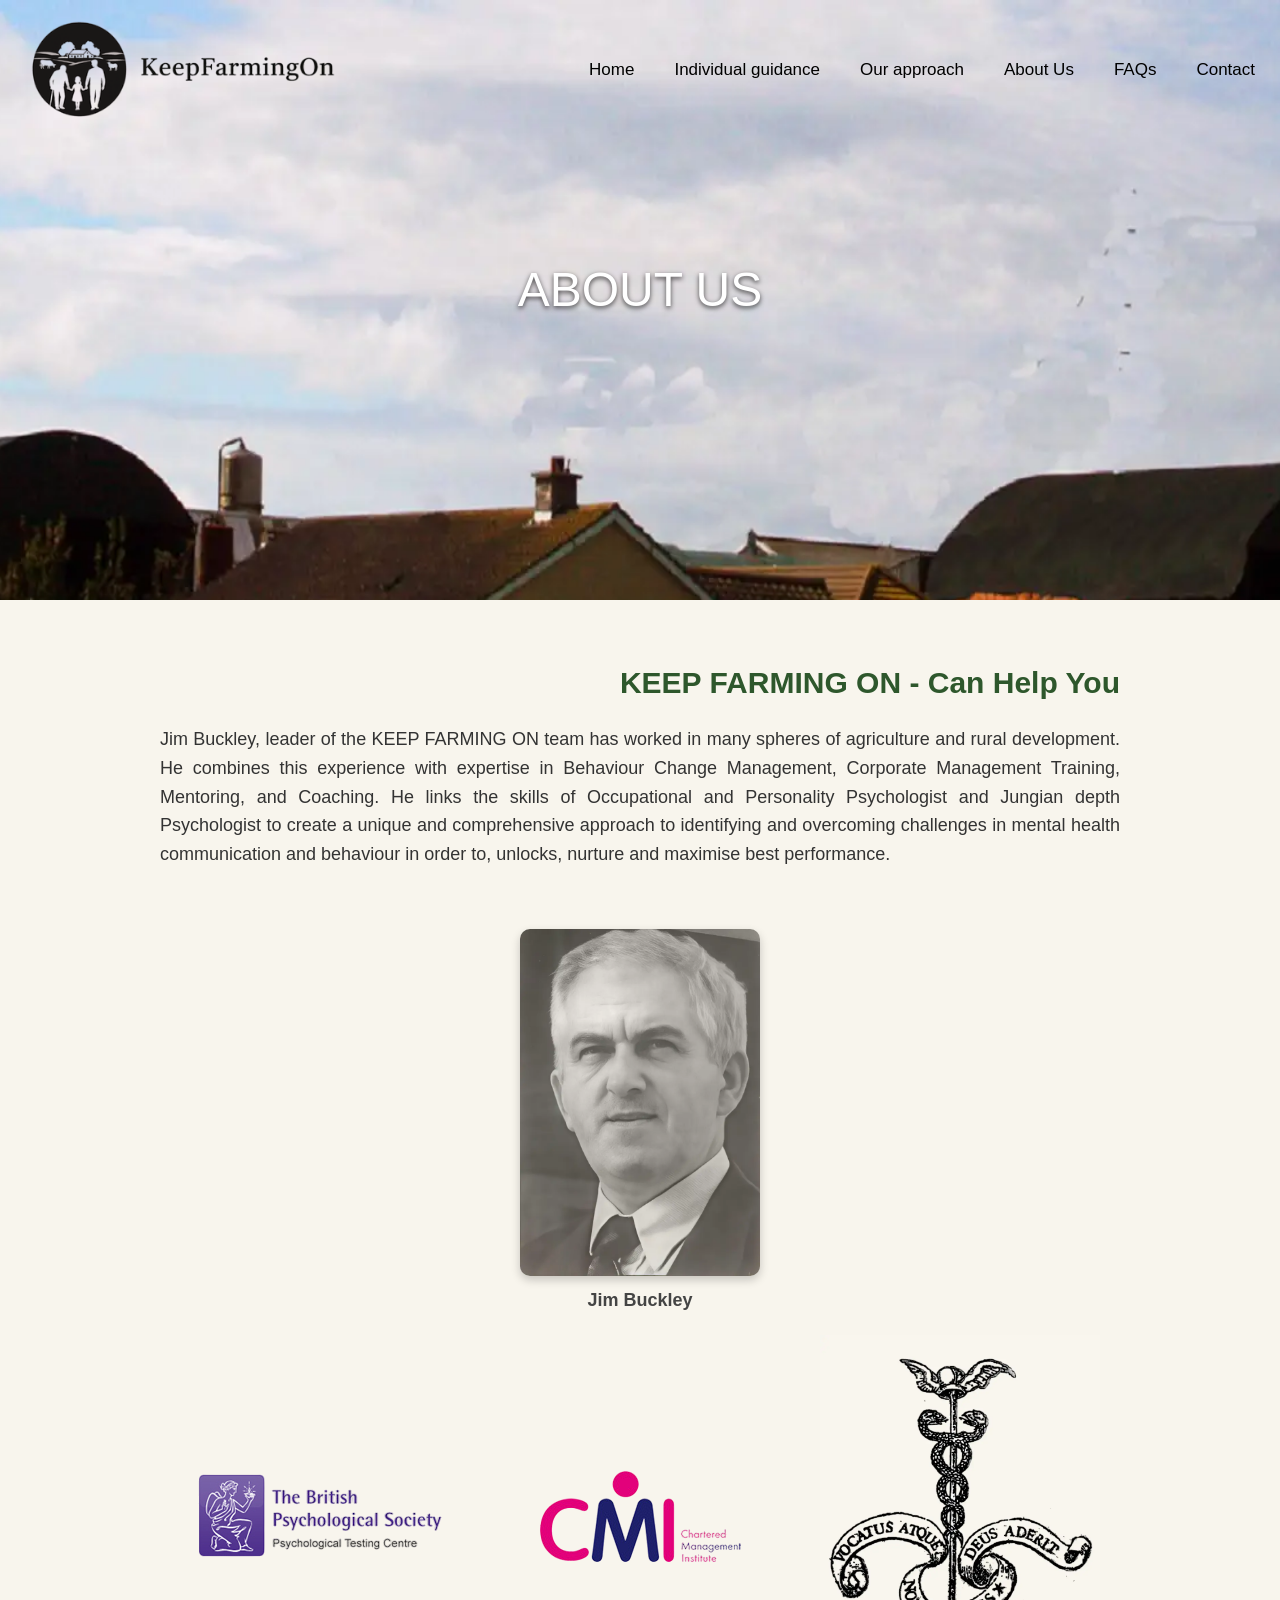
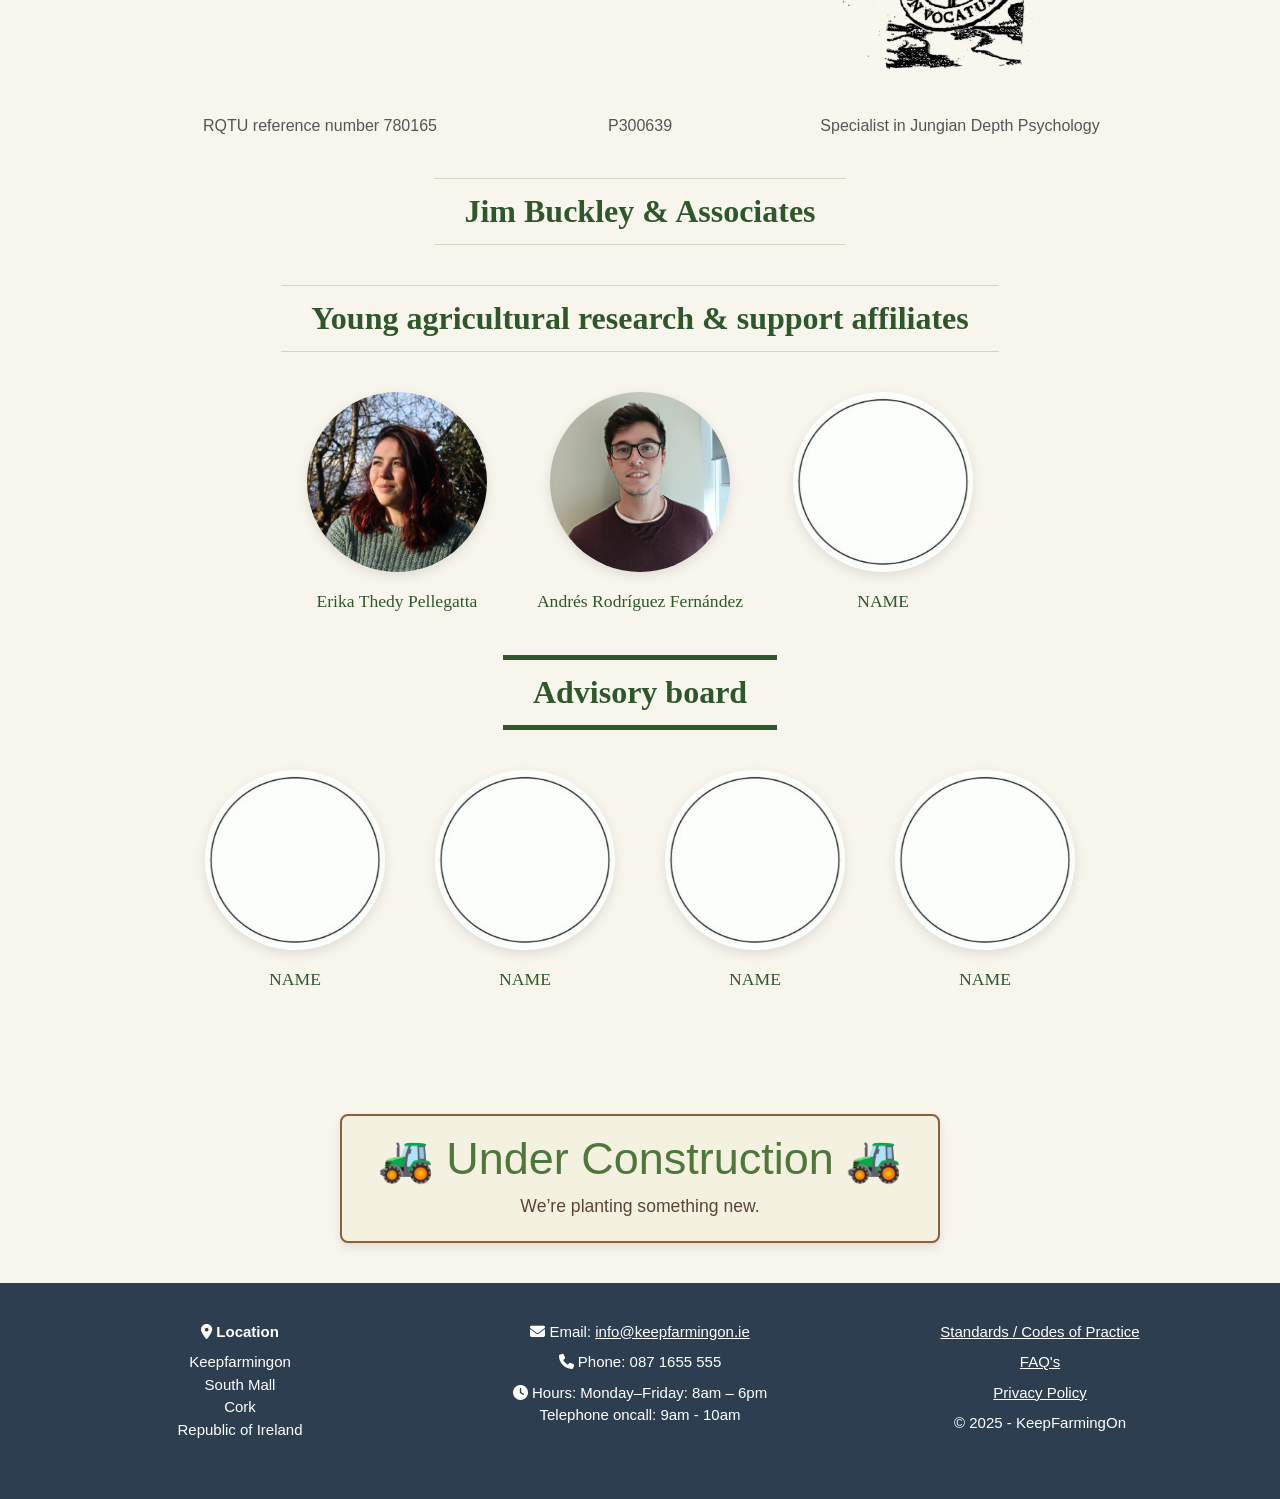
==== commit 24006e4c: "Cambios de texto" ====
--- a/About-us.html
+++ b/About-us.html
@@ -19,14 +19,14 @@
 
     <!-- CSS -->
     <link rel="preload" href="css/style.min.css" as="style" onload="this.onload=null;this.rel='stylesheet'">
-	<noscript>
-		<link rel="stylesheet" href="css/style.min.css">
-	</noscript>
+    <noscript>
+        <link rel="stylesheet" href="css/style.min.css">
+    </noscript>
     <link rel="stylesheet" href="https://cdnjs.cloudflare.com/ajax/libs/font-awesome/6.5.0/css/all.min.css"
-		media="print" onload="this.media='all'">
-	<noscript>
-		<link rel="stylesheet" href="https://cdnjs.cloudflare.com/ajax/libs/font-awesome/6.5.0/css/all.min.css">
-	</noscript>
+        media="print" onload="this.media='all'">
+    <noscript>
+        <link rel="stylesheet" href="https://cdnjs.cloudflare.com/ajax/libs/font-awesome/6.5.0/css/all.min.css">
+    </noscript>
 
 </head>
 
@@ -73,11 +73,12 @@
         <div class="about-text">
             <h2>KEEP FARMING ON - Can Help You</h2>
             <p>
-                Jim Buckley, the leader of the KEEP FARMING ON team, brings a wealth of experience in Behaviour Change
-                Management, Corporate Management Training, Mentoring, and Coaching. He combines the skills of
+                Jim Buckley, leader of the KEEP FARMING ON team has worked in many spheres of agriculture and rural
+                development. He combines this experience with expertise in Behaviour Change
+                Management, Corporate Management Training, Mentoring, and Coaching. He links the skills of
                 Occupational and Personality Psychologist and Jungian depth Psychologist to create a unique and
                 comprehensive approach to identifying and overcoming challenges in mental health communication and
-                behaviour, and unlocks, maximises evolving best performance.
+                behaviour in order to, unlocks, nurture and maximise best performance.
             </p>
         </div>
 
@@ -201,10 +202,10 @@
 
     <!-- UNDER CONSTRUCTION -->
 
-	<div class="under-construction-farm">
-		<h2>🚜 Under Construction 🚜</h2>
-		<p>We’re planting something new.</p>
-	</div>
+    <div class="under-construction-farm">
+        <h2>🚜 Under Construction 🚜</h2>
+        <p>We’re planting something new.</p>
+    </div>
 
     <!-- <div class="btn-contact-2">
         <a href="Contact.html" class="btn-general">Contact Keepfarmingon</a>
--- a/css/style.min.css
+++ b/css/style.min.css
@@ -1 +1 @@
-a,abbr,address,article,aside,audio,b,blockquote,body,canvas,caption,cite,code,dd,del,details,dfn,div,dl,dt,em,fieldset,figcaption,figure,footer,form,h1,h2,h3,h4,h5,h6,header,hgroup,html,i,iframe,img,ins,kbd,label,legend,li,mark,menu,nav,object,ol,p,pre,q,samp,section,small,span,sub,summary,sup,table,tbody,td,tfoot,th,thead,time,tr,ul,var,video{margin:0;padding:0;border:0;font-size:100%;font:inherit;vertical-align:baseline;outline:0;-webkit-tap-highlight-color:transparent;-webkit-box-sizing:border-box;-moz-box-sizing:border-box;box-sizing:border-box}article,aside,details,figcaption,figure,footer,header,hgroup,menu,nav,section{display:block}strong{font-weight:700!important}i{font-style:italic}.left{float:left}.right{float:right}.clearfix:after{content:"";display:block;clear:both;visibility:hidden;font-size:0;height:0}html{min-height:100%;margin:0;padding:0}img{height:auto;max-width:100%;vertical-align:middle;border:0;-ms-interpolation-mode:bicubic}body{color:#000;font-family:Arimo,sans-serif;font-weight:400;font-size:15px;line-height:2em;text-align:justify;background-color:#f8f5ed}.container{width:940px;margin:0 auto}.columns-container{width:960px;margin:0 auto}section{padding-top:60px;position:relative}h2{font-size:45px;line-height:45px;font-weight:400;margin-bottom:15px;text-align:center}h3{color:#595959;font-size:29px;margin-top:25px}section>.container>p{font-size:17px;line-height:30px;text-align:justify;margin-top:20px}.placeholder{color:#000!important}::-moz-selection{background:#536270;color:#fff;text-shadow:none}::selection{background:#536270;color:#fff;text-shadow:none}.half{width:48%;margin:0 1%}.third{width:31.3333333333333%;margin:0 1%}.fourth{width:23%;margin:0 1%}.fifth{width:18%;margin:0 1%}.button{font-size:15px;font-weight:600;padding:20px 25px;color:#fff;text-transform:uppercase;background:#d8d6d7;text-decoration:none;-webkit-border-radius:4px;-moz-border-radius:4px;border-radius:4px}.button.green{background:#76bb2c}.button.green:hover{background:#67a327}.button.blue{background:#526271}.button.blue:hover{background:#3d4954}.price-table:hover>.button.green-hover{background:#76bb2c}.price-table:hover>.button.blue-hover{background:#3d4954}header{position:absolute;top:0;left:0;width:100%;z-index:10;background:0 0;padding:10px 0}.header-container{max-width:1700px;margin:0 auto;padding:0 20px;display:flex;align-items:center;justify-content:space-between}.logo img{max-height:120px;width:auto;height:auto}.main-nav ul{display:flex;align-items:center;gap:30px;list-style:none;margin:0;padding:0}.main-nav ul li a{text-decoration:none;color:#000;font-size:17px;padding:8px 5px;transition:color .3s}.main-nav ul li a:hover{color:#333}.slide-1{background-image:url(../images/Corn.webp)}.slide-2{background-image:url(../images/COWS.webp)}.slide-3{background-image:url(../images/suckler.webp)}.slide-4{background-image:url(../images/sheeps2.webp)}.hero-slider{position:relative;width:100%;height:785px;overflow:hidden;padding-top:0}.slide{position:absolute;width:100%;height:100%;background-size:cover;background-position:center;transition:opacity .5s ease;z-index:1;opacity:0;animation:none}.slide.active{opacity:1}.slide.active:not(:first-child){animation:zoomOut 5s ease-in-out forwards}.hero-overlay{position:absolute;top:0;left:0;width:100%;height:100%;z-index:2;display:flex;align-items:center;justify-content:center;text-align:center;padding:0 20px}.hero-content{color:#fff;max-width:800px}.hero-content h1{font-size:48px;margin-bottom:20px;text-shadow:0 2px 5px rgba(0,0,0,.7)}.hero-content p{font-size:22px;line-height:1.5;text-shadow:0 1px 3px rgba(0,0,0,.6)}.realistic-sign{position:absolute;bottom:0;width:600px;z-index:5;pointer-events:none}.marco{width:100%;height:auto;display:block}.in-frame{position:absolute;top:46%;left:50%;transform:translate(-50%,-50%);width:396px;height:424px;object-fit:cover;border-radius:8px;box-shadow:0 0 10px rgba(0,0,0,.6)}.notice{position:absolute;top:35%;right:3%;width:200px;z-index:5;border-radius:12px;overflow:hidden}.notice img{width:100%;height:auto;display:block}.btn-general{position:relative;z-index:3;display:inline-block;background:linear-gradient(135deg,#7bbf3f,#5a9524);color:#fff;text-decoration:none;font-weight:700;padding:14px 32px;border-radius:12px;font-size:18px;box-shadow:0 4px 8px rgba(90,149,36,.4);transition:all .3s ease;border:2px solid #5a9524;font-family:'Segoe UI',sans-serif;text-shadow:0 1px 2px rgba(0,0,0,.2)}.btn-general:hover{background:linear-gradient(135deg,#9bd44c,#6cab2f);box-shadow:0 6px 12px rgba(90,149,36,.5);transform:translateY(-2px)}.btn-general:active{transform:translateY(1px);box-shadow:0 2px 4px rgba(90,149,36,.3)}.section-container{max-width:1200px;margin:0 auto;padding:40px 20px;text-align:center}.main-title{font-size:32px;font-weight:700;color:#006b86;margin-top:30px;margin-bottom:20px;line-height:1.4}.description{font-size:20px;line-height:1.6;margin-bottom:20px;color:#222}.description-list{list-style:none;padding:0;margin:0 auto 40px;font-size:18px;line-height:1.6;max-width:700px;color:#222;text-align:left}.description-list li{position:relative;padding-left:24px;margin-bottom:15px}.description-list li::before{content:"•";position:absolute;left:0;top:0;font-size:20px;font-weight:700;color:#006b86}.blur-background-section{position:relative;background-image:url(../images/cow.webp);background-size:cover;background-position:center;background-attachment:fixed;padding:100px 20px;overflow:hidden}.blur-background-section::before{content:"";position:absolute;inset:0;background:rgba(87,126,25,.7);backdrop-filter:blur(8px);-webkit-backdrop-filter:blur(8px);z-index:0;opacity:.7}.content-container{position:relative;z-index:2;max-width:1100px;margin:0 auto;display:grid;grid-template-columns:repeat(auto-fit,minmax(280px,1fr));gap:40px;justify-content:center;align-items:stretch;grid-template-columns:repeat(2,1fr);grid-auto-rows:auto;place-items:center}.section-text-card{position:relative;z-index:3;background-color:#f8f5ed;padding:20px 30px;max-width:1000px;margin:40px auto;text-align:justify;border-radius:10px;box-shadow:0 4px 10px rgba(0,0,0,.15);font-size:18px;line-height:1.6;color:#333}.section-title{position:relative;z-index:3;grid-column:1/-1;text-align:center;font-size:32px;color:#fff;margin-bottom:80px;font-weight:700;line-height:1.3;text-shadow:2px 2px 4px rgba(0,0,0,.6)}.info-card{background:#f8f5ed;border-radius:12px;box-shadow:0 8px 20px rgba(0,0,0,.15);width:500px;transition:transform .3s ease;display:flex;flex-direction:column;justify-content:flex-start;align-items:flex-start;text-align:left}.info-card img{width:100%;height:380px;object-fit:cover;border-radius:8px}.info-card h3{font-size:20px;margin:0;color:#006b86;padding:20px}.info-card p{font-size:16px;color:#666;text-align:justify;padding:20px}.btn-contact{text-align:center;padding:40px 0}.expandable{overflow:hidden;max-height:60px;cursor:pointer;transition:max-height .4s ease-in-out;position:relative}.expandable.expanded{max-height:500px}.expandable::after{content:"More ▼";position:absolute;bottom:10px;right:20px;font-size:16px;color:#888;transition:transform .3s}.expandable.expanded::after{transform:rotate(180deg);content:"▲"}.expandable:hover{transform:translateY(-5px)}.section-title2{position:relative;z-index:3;grid-column:1/-1;text-align:center;font-size:32px;color:#f8f5ed;margin:100px;margin-bottom:20px;font-weight:700;line-height:1.3;text-shadow:2px 2px 4px rgba(0,0,0,.6)}.challenges{display:flex;gap:20px;justify-content:space-between;flex-wrap:wrap;margin-bottom:20px;position:relative;z-index:1}.challenges-column{flex:1;display:flex;justify-content:center;align-items:center;text-align:center}.column-image{width:100%;height:auto;border-radius:8px;object-fit:cover}.challenges-list{list-style:none;font-weight:700;padding-left:20px;font-size:1.2rem;color:#fff;line-height:3;margin:0;text-align:left}.challenges-list li{font-weight:800;text-shadow:4px 4px 12px rgba(0,0,0,.8);transition:all .3s ease;cursor:pointer}.challenges-list li:hover{color:#7fde19;transform:translateX(5px)}.curved-text-section{padding:40px 20px;text-align:center;background-color:#f8f5ed;overflow-x:hidden}.curved-text-section .curved-text{width:100%;max-width:1200px;height:200px;margin:0 auto 20px auto}.curved-text-section .curved-text svg{width:100%;height:100%;display:block}.curved-text-section p{font-size:26px;font-weight:700;color:#006b86}.curved-text-section .curved-text text{fill:#2c3e50;font-size:60px;font-weight:700}.images_checkout{display:flex;justify-content:center;gap:10px;padding-bottom:20px;flex-wrap:wrap}.images_checkout img{max-width:100%;height:320px;width:auto;border-radius:12px}.issues-section{background-color:#577e19;padding:20px;padding-top:50px;color:#fff;text-align:center;font-family:Arial,sans-serif}.issues-container{max-width:1200px;margin:0 auto}.issues-container h2{font-size:28px;font-weight:700;margin-bottom:20px;text-transform:uppercase}.issues-container p{font-size:16px;line-height:1.8;max-width:1000px;margin:0 auto 40px auto;text-align:justify}.issues-container p strong{font-weight:700}.issues-container .need{margin:40px auto 20px auto;text-align:center}.issues-images{display:flex;justify-content:center;gap:40px;flex-wrap:wrap}.issues-images img{width:400px;max-width:100%;border-radius:8px}.farm-change-section{background-color:#f8f5ed;padding:60px 20px}.farm-container{max-width:900px;margin:0 auto}.farm-title{text-align:center;font-size:32px;margin-bottom:30px;font-weight:700;text-transform:uppercase;letter-spacing:1px;color:#5a7d3a;animation:fadeInDown .3s ease forwards}.farm-text{opacity:0;transform:translateY(20px);font-size:18px;line-height:1.8;margin-bottom:20px;color:#444}.farm-text.highlight{font-weight:700;text-align:center;font-size:18px;color:#c9a76d}@keyframes fadeInUp{to{opacity:1;transform:translateY(0)}}@keyframes fadeInDown{to{opacity:1;transform:translateY(0)}}#coaching-section{background:#f8f5ed;padding:60px 20px;display:flex;justify-content:center;align-items:center;overflow-x:hidden;box-sizing:border-box}.coaching-container{display:grid;grid-template-columns:repeat(auto-fit,minmax(300px,1fr));gap:60px;max-width:1200px;width:100%;margin:0 auto;align-items:center;box-sizing:border-box;padding:0 10px}.image-box{border-radius:20px;overflow:hidden;width:100%}.image-box img{width:100%;object-fit:cover;aspect-ratio:4/5;display:block;transition:transform .4s ease}.content-box{background-color:#fff;border-radius:20px;padding:40px;box-shadow:0 10px 30px rgba(0,0,0,.08);color:#2c2c2c;display:flex;flex-direction:column;justify-content:center;box-sizing:border-box}.content-box h2{font-size:25px;font-weight:700;text-transform:uppercase;color:#5a7d3a;margin-bottom:20px;letter-spacing:2px}.content-box p{font-size:18px;line-height:1.6;margin-bottom:24px;color:#444}.content-box ul{list-style:none;padding:0;margin:0}.content-box li{font-size:16px;margin-bottom:16px;display:flex;align-items:flex-start;line-height:1.6;gap:12px}.content-box li i{color:#5a7d3a;font-size:18px;min-width:20px;margin-top:2px}.footer{background-color:#2c3e50;color:#fff;padding:20px;padding-bottom:40px;font-family:Arial,sans-serif}.footer-container{display:flex;flex-wrap:wrap;justify-content:space-between;max-width:1200px;margin:auto}.footer-column{flex:1 1 22%;margin:10px;min-width:200px;text-align:center}.footer-column p{margin:8px 0;line-height:1.5}.footer-column a{color:#fff;text-decoration:underline}.footer-logo{margin-top:15px;max-width:120px;height:auto}.blur-background-section-pages{position:relative;background-size:cover;background-position:center;background-attachment:fixed;padding:100px 20px;overflow:hidden;min-height:600px}.blur-background-section-pages::before{content:"";position:absolute;inset:0;z-index:0;opacity:.7}.contact-info{display:flex;flex-wrap:wrap;gap:80px;justify-content:center;padding:40px 20px;background-color:#f8f5ed}.contact-box{display:flex;align-items:flex-start;max-width:280px;align-items:center}.contact-box .icon{font-size:60px;color:#577e19;margin-right:15px;min-width:30px;margin-top:5px}.contact-box .text p{margin:0;color:#002d4c;line-height:1.5}.contact-box .text a{color:#002d4c;text-decoration:none}.contact-box .text a:hover{text-decoration:underline}#get-in-touch{padding:100px 20px;background-size:cover;border-bottom:none;color:#333}#get-in-touch h2{text-align:center;font-size:32px;margin-bottom:10px}#get-in-touch p{text-align:center;font-size:18px;line-height:1.6}#contact{display:flex;flex-wrap:wrap;gap:40px;justify-content:space-between;margin-top:60px}#contact .half{flex:1 1 45%;min-width:280px}#company-details{background:#f8f5ed;border-radius:8px;font-size:18px;padding:30px;line-height:1.8}#company-details strong{font-weight:700;font-size:20px}#company-details a{color:#577e19;text-decoration:none}#company-details a:hover{text-decoration:underline}#gform input.input,#gform textarea.textarea{width:100%;padding:12px;margin-bottom:15px;font-size:16px;border:1px solid #ccc;border-radius:6px;font-family:inherit;box-sizing:border-box;background-color:#fff}#gform textarea.textarea{height:150px;resize:vertical}button#contact-submit{background-color:#577e19;color:#fff;padding:12px 24px;font-size:16px;border:none;border-radius:6px;cursor:pointer;transition:background-color .3s ease}button#contact-submit:hover{background-color:#456613}.loading_message,.thankyou_message{margin-top:20px;text-align:center;color:#577e19;font-size:24px}.thankyou_message{margin:20px auto;font-style:italic;font-size:24px}.btn-container-right{text-align:right;padding-top:20px}.extra-section{margin-top:30px;padding:25px}.extra-section p{font-size:15px;font-weight:600;margin-bottom:18px;color:#222;letter-spacing:.5px}.extra-section label{position:relative;display:flex;align-items:center;gap:12px;padding:12px 15px;background:#fff;border-radius:10px;box-shadow:0 1px 3px rgba(0,0,0,.05);margin-bottom:12px;cursor:pointer;transition:all .25s ease;border:1px solid transparent}.extra-section label:hover{box-shadow:0 3px 8px rgba(0,0,0,.08);border-color:#d0d0d0;background:#fafafa}.extra-section input[type=checkbox]{appearance:none;width:20px;height:20px;border:2px solid #bbb;border-radius:5px;display:grid;place-content:center;transition:all .25s ease;cursor:pointer}.extra-section input[type=checkbox]::before{content:"";width:12px;height:12px;transform:scale(0);transition:transform .2s ease-in-out;box-shadow:inset 14px 14px #577e19;border-radius:3px}.extra-section input[type=checkbox]:checked{border-color:#577e19;background:#e6f0da}.extra-section input[type=checkbox]:checked::before{transform:scale(1)}.extra-section .other-input{display:none;padding:8px 10px;font-size:14px;border:1px solid #ccc;border-radius:6px;background:#fff;flex:1;box-shadow:inset 0 1px 2px rgba(0,0,0,.05);transition:all .2s ease}.extra-section .other-input:focus{outline:0;border-color:#577e19;box-shadow:0 0 0 2px rgba(87,126,25,.15)}.extra-section label{flex-wrap:wrap}.about-section-content{max-width:1000px;margin:40px auto;margin-bottom:0;padding:20px;color:#333;line-height:1.6}.about-section-content .about-text{margin-bottom:60px}.about-text ul{font-size:18px}.about-section-content h2{font-size:30px;color:#2e572c;text-align:right;font-weight:700;margin-bottom:20px}.about-section-content h3{font-size:24px;color:#2e572c;margin-bottom:15px}.about-section-content p{text-align:justify;font-size:18px}.about-section-content ul{list-style-type:disc;padding-left:40px}.about-section-content .about-image{text-align:center;margin-top:30px}.about-section-content .about-image img{width:240px;height:auto;border-radius:10px;box-shadow:0 4px 10px rgba(0,0,0,.2)}.about-section-content .image-caption{margin-top:10px;font-weight:700;color:#444;text-align:center}.websites ul{color:#526271;font-size:14px}#certifications{padding:20px;background-color:#f8f5ed}.cert-container{display:flex;justify-content:center;gap:40px;flex-wrap:wrap}.cert-column{display:flex;flex-direction:column;align-items:center;justify-content:space-between;text-align:center;flex:1 1 250px;max-width:300px;min-height:200px;box-sizing:border-box}.image-wrapper{flex-grow:1;display:flex;align-items:center;justify-content:center;width:100%}.cert-column img{max-width:100%;height:auto;margin-bottom:15px;align-items:center}.cert-column p{font-size:16px;color:#555;margin:0}.btn-contact-2{text-align:center;padding-bottom:40px}.team-section{text-align:center;padding:20px;background-color:#f8f5ed;font-family:Georgia,serif}.team-section h2{font-size:2rem;color:#2e572c;border-top:1px solid #cfd9c1;border-bottom:1px solid #cfd9c1;display:inline-block;padding:10px 30px;margin-bottom:40px;text-align:center}.team-container{display:flex;flex-wrap:wrap;justify-content:center;gap:50px;margin-bottom:40px}.team-member{max-width:220px}.team-member img{width:180px;height:180px;object-fit:cover;border-radius:50%;margin-bottom:15px;box-shadow:0 4px 12px rgba(0,0,0,.1)}.team-member h3{font-size:1.1rem;color:#2e572c;margin:0}.team-member .title{font-size:.95rem;color:#555;margin:5px 0;text-align:center}.team-member .email{font-size:.9rem;color:#222;font-weight:700}.Advisory{font-size:2rem;color:#2e572c;border-top:5px solid #2e572c!important;border-bottom:5px solid #2e572c!important;display:inline-block;padding:10px 30px;margin-bottom:40px}.under-construction-farm{background-color:#f4f1e1;border:2px solid #8b5e3c;padding:20px;border-radius:8px;text-align:center;max-width:600px;margin:40px auto;font-family:'Segoe UI',Tahoma,sans-serif;box-shadow:0 4px 8px rgba(0,0,0,.1)}.under-construction-farm h2{color:#4e773c;margin-bottom:10px}.under-construction-farm p{color:#5b4636;font-size:1.1rem}.who-we-are{background-color:#f8f5ed;padding:60px 20px;text-align:center}.who-we-are__container{max-width:1000px;margin:0 auto}.who-we-are h2{font-size:32px;color:#2e572c;text-align:center;font-weight:700}.who-we-are p{font-size:18px;color:#333;line-height:1.6;max-width:660px;margin:0 auto}.the-problem{padding:60px 20px;background-color:#f8f5ed}.the-problem__container{max-width:1100px;margin:0 auto}.the-problem__grid{display:grid;grid-template-columns:1.2fr .8fr;gap:40px;align-items:center}.the-problem h2{font-size:30px;color:#2e572c;margin-bottom:20px}.the-problem p{font-size:18px;color:#555;margin-bottom:20px;line-height:1.6}.the-problem__list{list-style:none;padding:0;margin:0}.the-problem__list li{display:flex;align-items:flex-start;gap:12px;background:#fff;border:1px solid #ddd;border-radius:12px;padding:12px 15px;margin-bottom:15px;box-shadow:0 4px 12px rgba(0,0,0,.06);font-size:18px;font-weight:500}.the-problem__icon{font-size:1.6rem}.the-problem__media img{width:100%;height:auto;margin-top:120px;border-radius:12px;box-shadow:0 4px 10px rgba(0,0,0,.15)}.possibilities-block{background:#f8f5ed;padding:60px 20px}.possibilities-wrapper{max-width:1100px;margin:0 auto}.possibilities-title{font-size:32px;color:#2e572c;text-align:center;margin-bottom:40px;font-weight:700}.possibilities-grid{display:grid;grid-template-columns:repeat(auto-fit,minmax(280px,1fr));gap:30px}.possibility-card{background:#fff;padding:30px 20px;border-radius:16px;text-align:center;border:1px solid #e5e5e5;box-shadow:0 4px 12px rgba(0,0,0,.06);transition:transform .3s ease,box-shadow .3s ease}.possibility-card:hover{transform:translateY(-5px);box-shadow:0 8px 20px rgba(0,0,0,.12)}.possibility-icon{font-size:2rem;display:inline-block}.possibility-heading{font-size:20px;color:#2e572c;margin-bottom:10px;font-weight:600}.possibility-text{font-size:16px;color:#555;line-height:1.6}.timeline-section{padding:60px;background:#f8f5ed;position:relative;border-bottom:0}.timeline-title{font-size:32px;color:#2e572c;text-align:center;margin-bottom:40px;font-weight:700}.timeline{position:relative;max-width:1000px;margin:0 auto}.timeline-line{position:absolute;left:50%;top:80px;bottom:80px;width:6px;background:#ccc;transform:translateX(-50%);z-index:1;overflow:hidden}.timeline-line .progress{position:absolute;left:0;top:0;width:100%;height:0%;background:#2e572c;transition:height .3s ease}.timeline-line::after{content:"";position:absolute;left:0;top:0;width:100%;height:var(--progress,0%);background:#2e572c;z-index:2;transition:height .3s ease}.timeline-step{position:relative;margin-bottom:40px;display:flex;align-items:center}.timeline-icon{background:#fff;border:3px solid #2e572c;color:#2e572c;border-radius:50%;width:50px;height:50px;z-index:2;display:flex;align-items:center;justify-content:center;font-size:22px;position:absolute;left:50%;transform:translateX(-50%);transition:background .3s ease,color .3s ease}.timeline-step.active .timeline-icon{background:#2e572c;color:#fff}.timeline-content{width:45%;padding:24px 28px;background:#fff;border-radius:12px;box-shadow:0 8px 24px rgba(6,129,32,.15);position:relative;z-index:2;transition:all .3s ease}.timeline-content.left{margin-right:auto;text-align:right}.timeline-content.right{margin-left:auto;text-align:left}.timeline-content h3{margin:0 0 12px;font-size:20px;font-weight:700;color:#2e572c}.timeline-content ul{margin:0;padding-left:1.25rem;list-style:disc}.timeline-content ul li{text-align:left;font-size:16px;line-height:1.6;color:#444;font-weight:400}.how-quote{max-width:800px;margin:60px auto 0;padding:20px 30px;font-size:18px;font-style:italic;line-height:1.6;color:#2e572c;background:#fff;border-left:6px solid #2e572c;border-radius:8px;box-shadow:0 6px 20px rgba(0,0,0,.08);position:relative}.how-quote::before{content:"“";font-size:50px;color:#2e572c;position:absolute;top:-10px;left:10px;font-family:Georgia,serif;opacity:.3}.timeline-line::after{content:"";position:absolute;left:0;top:0;width:100%;height:0%;background:#2e572c;z-index:1;transition:height .3s ease}.programmes-section{background:#f8f5ed;padding:72px 20px}.programmes-wrap{display:grid;grid-template-columns:repeat(2,1fr);gap:32px;max-width:1100px;margin:0 auto;padding-top:36px}.programmes-head{text-align:center;overflow:hidden}.programmes-title{font-size:clamp(28px,3.5vw,38px);line-height:1.2;color:#1e3d1e;margin:0 0 10px;font-weight:800;letter-spacing:-.01em}.programmes-subtitle{margin:0 auto;max-width:720px;color:#666;font-size:clamp(14px,1.6vw,17px)}.programme-card{background:#fff;border-radius:16px;box-shadow:0 8px 24px rgba(6,129,32,.12);padding:26px 24px;border:1px solid rgba(0,0,0,.05);position:relative;overflow:hidden;margin-bottom:32px;transition:transform .25s ease,box-shadow .25s ease}.programme-card:hover{transform:translateY(-5px);box-shadow:0 12px 28px rgba(6,129,32,.18)}.programme-media img{width:100%;border-radius:12px;display:block;margin-bottom:18px}.programme-header{margin-bottom:18px}.programme-badge{display:inline-block;background:#2e572c;color:#fff;border-radius:999px;padding:6px 12px;font-size:12px;font-weight:700;letter-spacing:.06em;text-transform:uppercase}.programme-badge.alt{background:#1b4a22}.programme-name{font-size:20px;margin:10px 0 4px;color:#2b2b2b;font-weight:800}.programme-meta{color:#666;font-size:14px;margin-bottom:16px}.steps{list-style:none;padding-left:0;margin:0 0 16px}.step{position:relative;padding-left:28px;margin-bottom:12px;color:#444;font-size:16px;line-height:1.6}.step-icon{position:absolute;left:0;top:0;width:20px;height:20px;border-radius:50%;background:#2e572c;color:#fff;display:flex;align-items:center;justify-content:center;font-weight:700;font-size:12px}.feature-list{list-style:none;padding-left:0;margin:0 0 16px}.feature-list li{position:relative;padding-left:24px;margin-bottom:10px;color:#444;font-size:16px}.feature-list li::before{content:"✔";position:absolute;left:0;top:0;color:#1b4a22;font-weight:700}.programme-note{background:#fafafa;padding:16px 20px;border-radius:12px;border-top:1px solid rgba(0,0,0,.05);font-size:14px;color:#666}.approach-text,.intro-text{max-width:1000px;margin:0 auto;padding:20px;padding-top:60px;text-align:justify;line-height:1.6;color:#222;font-size:16px}.approach-text,.intro-text p{margin-bottom:20px}.circle-gallery{position:relative;width:600px;height:600px;margin:60px auto;padding:0}.circle-gallery ul{list-style:none;padding:0;margin:0}.circle-gallery li{position:absolute;width:160px;height:160px}.circle-gallery img{width:100%;height:100%;border-radius:10px;object-fit:contain}.circle-gallery .center{position:absolute;top:50%;left:50%;width:300px;height:300px;transform:translate(-50%,-50%)}.circle-gallery .center img{object-fit:contain}.circle-gallery li:nth-child(1){top:-10%;left:50%;transform:translateX(-50%)}.circle-gallery li:nth-child(2){top:20%;left:85%;transform:translate(-50%,-50%)}.circle-gallery li:nth-child(3){top:50%;left:100%;transform:translate(-50%,-50%)}.circle-gallery li:nth-child(4){top:80%;left:85%;transform:translate(-50%,-50%)}.circle-gallery li:nth-child(5){bottom:-10%;left:50%;transform:translateX(-50%)}.circle-gallery li:nth-child(6){top:80%;left:15%;transform:translate(-50%,-50%)}.circle-gallery li:nth-child(7){top:50%;left:0;transform:translate(-50%,-50%)}.circle-gallery li:nth-child(8){top:20%;left:15%;transform:translate(-50%,-50%)}.understanding{display:block;max-width:700px;margin:30px auto;border-radius:12px;padding:10px}.options-section{padding-top:40px}.options-container{display:grid;grid-template-columns:1fr 1fr;max-width:1100px;margin:40px auto;padding:20px;text-align:center;position:relative}.options-section h2{font-size:30px;color:#2e572c;font-weight:700;margin-bottom:20px}.option-column.left{border-right:2px solid #ddd;padding-right:40px}.option-column.right{padding-left:40px}.option-column{display:flex;flex-direction:column;align-items:center}.option-column h3{font-size:1.4rem;margin-bottom:20px;color:#444}.option-column .top{margin-bottom:40px}.option-column img{width:200px;height:200px;object-fit:cover;border-radius:5%;box-shadow:0 4px 12px rgba(0,0,0,.15);transition:transform .3s ease}.option-column p{margin-top:20px;font-size:.95rem;color:#555;line-height:1.5}.left .top{transform:translateX(-50px)}.left .bottom{transform:translateX(50px)}.right .top{transform:translateX(50px)}.right .bottom{transform:translateX(-50px)}.options-text{max-width:1000px;margin:0 auto;padding:20px;text-align:justify;line-height:1.6;color:#222;font-size:16px}.training-section{max-width:1000px;margin:40px auto;padding:20px;display:flex;flex-direction:column;align-items:center;text-align:center}.training-header h2{font-size:1.8rem;color:#6c1c00;margin-bottom:20px;line-height:1.4;font-weight:700}.training-header blockquote{font-size:1.2rem;font-style:italic;color:#333;margin:20px 0}.training-description{background-color:#004d4d;color:#fff;font-size:1rem;padding:20px;border-radius:6px;line-height:1.5;max-width:900px;margin:20px auto}.training-image img{margin-top:30px;max-width:100%;height:auto}#navigation{padding:60px 0}.nav-buttons{display:flex;justify-content:center;gap:1.5rem}.nav-buttons button{padding:1rem 2rem;border:none;border-radius:50px;background:#2e572c;color:#fff;font-size:1rem;cursor:pointer;transition:all .3s ease;box-shadow:0 4px 10px rgba(0,0,0,.1)}.nav-buttons button:hover{background:#3c8a3c;transform:translateY(-3px)}#question{padding:60px 20px;max-width:1000px;margin:0 auto;display:flex;flex-direction:column}.first{border-top:1px solid #ddd}.section-title-FAQ{font-size:30px;color:#2e572c;font-weight:700;margin-bottom:20px;text-align:center}.download-box{max-width:1000px;width:100%;background:#fff;border-radius:16px;padding:3rem;box-shadow:0 6px 20px rgba(0,0,0,.08)}.download-content{display:flex;flex-wrap:wrap;align-items:center;gap:2.5rem}.download-image{flex:1 1 300px;max-width:320px;border-radius:12px;object-fit:cover;box-shadow:0 4px 12px rgba(0,0,0,.06)}.download-text{flex:2 1 400px}.download-text h2{font-size:1.6rem;font-weight:700;color:#222;margin-bottom:1rem}.download-text p{font-size:1.1rem;line-height:1.7;color:#444;margin-bottom:2rem}.download-btn{display:inline-block;padding:.9rem 2rem;background:#2e572c;color:#fff;font-weight:600;font-size:1rem;border-radius:8px;text-decoration:none;transition:background .2s ease,transform .2s ease}.download-btn:hover{background:#3c8a3c;transform:translateY(-2px)}#news{border-top:1px solid #ddd;padding:60px 20px;max-width:1100px;margin:0 auto}.news{display:grid;grid-template-columns:repeat(auto-fit,minmax(320px,1fr));gap:2rem}.news article{background:#fff;border-radius:14px;padding:1.5rem;box-shadow:0 6px 16px rgba(0,0,0,.06);transition:transform .3s ease,box-shadow .3s ease}.news article:hover{transform:translateY(-6px);box-shadow:0 10px 20px rgba(0,0,0,.1)}.news h3{margin-bottom:.8rem;color:#2e572c;font-size:1.3rem;font-weight:700}.news p{font-size:1rem;line-height:1.6;color:#555;margin-bottom:1.2rem}.news-link{font-weight:600;color:#2e572c;text-decoration:none;transition:color .2s ease}.news-link:hover{color:#3c8a3c}#faq{border-top:1px solid #ddd;padding:60px 20px;max-width:1000px;margin:0 auto}.faq-item{margin-bottom:1rem;background:#fff;border-radius:10px;overflow:hidden;box-shadow:0 4px 10px rgba(0,0,0,.08)}.faq-question{padding:1rem;background:#2e572c;color:#fff;cursor:pointer;font-weight:700;display:flex;justify-content:space-between;align-items:center}.faq-question::after{content:"+";font-size:1.2rem;transition:transform .3s ease}.faq-question.active::after{content:"−"}.faq-answer{padding:1rem;display:none;animation:fadeIn .3s ease-in-out}@keyframes fadeIn{from{opacity:0}to{opacity:1}}@font-face{font-family:"Font Awesome 6 Free";font-style:normal;font-weight:900;font-display:swap;src:url(https://cdnjs.cloudflare.com/ajax/libs/font-awesome/6.5.0/webfonts/fa-solid-900.woff2) format("woff2"),url(https://cdnjs.cloudflare.com/ajax/libs/font-awesome/6.5.0/webfonts/fa-solid-900.woff) format("woff")}@media (min-width:600px) and (max-width:1024px){header{position:absolute;top:0;left:0;width:100%;z-index:10;background:0 0;padding:10px 0}.header-container{padding:0 10px}.logo img{max-height:65px}.main-nav ul{gap:10px;justify-content:center;align-items:center;flex-wrap:wrap}.main-nav ul li{text-align:center;display:flex;flex-direction:column;justify-content:center;height:auto}.main-nav ul li a{font-size:13px;padding:4px 6px;line-height:1.15;white-space:normal}.hero-slider{width:100vw;height:435px;max-height:2000px;max-width:2000px;margin:0 auto;position:relative;overflow:hidden}.hero-content h1{font-size:34px}.hero-content p{font-size:17px}.realistic-sign{width:300px;bottom:0;left:unset}.in-frame{width:200px;height:210px}.container{padding:0 15px;max-width:100%}#contact,.coaching-container,.content-container,.farm-container,.footer-container,.section-container{padding:0 15px}.challenges-container h2,.farm-title,.main-title,.section-title,.section-title2,.timeline-title{font-size:28px}.about-section-content p,.about-section-content ul,.cert-column p,.challenges-container p,.content-box p,.content-box ul,.description,.description-list,.farm-text,.section-text-card{font-size:16px}.section-container{padding:10px}.blur-background-section{padding:80px 15px}.content-container{grid-template-columns:repeat(2,1fr);gap:30px;padding:0 20px}.section-title,.section-title2{font-size:28px;margin-bottom:60px;padding:0 10px}.section-text-card{padding:20px;font-size:17px;margin:30px 20px}.info-card{width:100%}.info-card img{height:300px}.info-card h3{font-size:18px;padding:16px}.info-card p{font-size:15px;padding:16px}.expandable::after{font-size:15px;right:16px;bottom:10px}.timeline-line{left:20px;top:60px;bottom:30px}.timeline-icon{left:20px;transform:translateX(-50%)}.timeline-content{width:calc(100% - 70px);margin-left:60px;text-align:left;padding:15px}.timeline-content.left,.timeline-content.right{margin-left:60px;margin-right:0;text-align:left}.timeline-content h3,.timeline-content p{text-align:left}.challenges{flex-direction:column;align-items:center;gap:30px}.challenges-column{width:100%;max-width:500px}.column-image{max-width:100%;height:auto}.challenges-list{font-size:1.1rem;line-height:2.5;padding-left:10px}.section-text-card{margin:40px auto;font-size:13px}.curved-text-section{padding:30px 15px}.curved-text-section .curved-text{height:160px}.curved-text-section p{font-size:22px}.images_checkout{gap:15px;justify-content:center;flex-wrap:wrap}.images_checkout img{height:240px;width:auto;max-width:100%;border-radius:10px}.issues-container h2{font-size:24px}.issues-container p{font-size:15px;padding:0 20px}.issues-images{gap:20px}.issues-images img{width:100%;max-width:300px}.issues-container .need{margin:30px auto 15px auto;padding:0 50px}#coaching-section{padding:40px 15px;flex-direction:column}.coaching-container{gap:40px;padding:0 15px}.content-box{padding:30px}.content-box h2{font-size:19px;letter-spacing:1px}.content-box p{font-size:15px}.content-box li{font-size:12px}.content-box li i{font-size:16px}.footer-container{flex-wrap:nowrap;justify-content:space-between}.footer-column{flex:1 1 30%;margin:0 10px;min-width:0;text-align:center}.footer-column p{margin:8px 0}.footer-logo{max-width:100px;margin:0 auto;display:block}.contact-info{gap:40px}.contact-box{max-width:350px}#contact .half{flex:1 1 100%}#company-details{margin-bottom:30px}.about-section-content h2{font-size:26px}.about-section-content h3{font-size:20px}.blur-background-section-pages{padding:120px 40px;min-height:700px}.hero-content h1{font-size:3rem}}@media (max-width:599px){body,html{overflow-x:hidden;width:100%}header{position:absolute;top:0;left:0;width:100%;z-index:10;background-color:transparent;padding:6px 0}.header-container{flex-direction:column;align-items:center;padding:6px 6px 0 6px}.logo{margin-bottom:6px}.logo img{max-height:40px}.main-nav{width:100%;overflow-x:auto;-webkit-overflow-scrolling:touch;scrollbar-width:none;margin-top:6px;padding-bottom:3px}.main-nav::-webkit-scrollbar{display:none}.main-nav ul{flex-wrap:nowrap;justify-content:flex-start;padding:0 0;align-items:stretch;gap:9px;box-sizing:border-box}.main-nav ul li{flex-shrink:0;text-align:center;display:flex;flex-direction:column;justify-content:center;height:auto;min-width:0;padding:0 2px}.main-nav ul li a{font-size:9px;padding:1px 1px;white-space:normal;word-break:break-word;line-height:1;display:block}.slide-1{background-image:url(../images/Corn_mobile.webp)}.slide-2{background-image:url(../images/COWS_mobile.webp)}.slide-3{background-image:url(../images/suckler_mobile.jpg)}.slide-4{background-image:url(../images/sheeps_mobile.webp)}.hero-slider{height:440px;padding-top:0}.hero-overlay{padding:0 10px}.hero-content h1{font-size:24px;margin-bottom:8px}.hero-content p{font-size:14px}.realistic-sign{width:260px;bottom:0;left:unset}.in-frame{width:170px;height:182px}.section-container{padding:10px}.btn-general{padding:10px 20px;font-size:15px}.section-container{padding:25px 10px}.container{max-width:100%;padding:0 10px;box-sizing:border-box}.challenges-container h2,.farm-title,.main-title,.section-title,.section-title2,.timeline-title{font-size:22px;margin-top:15px;margin-bottom:10px}.about-section-content p,.about-section-content ul,.cert-column p,.challenges-container p,.content-box p,.content-box ul,.description,.description-list,.farm-text,.section-text-card{font-size:14px}.blur-background-section{padding:50px 10px}.content-container{grid-template-columns:1fr;gap:20px;place-items:center}.section-title,.section-title2{font-size:18px;margin-bottom:40px;padding:0 8px;text-align:center}.section-text-card{padding:16px;font-size:15px;margin:20px 12px}.info-card{width:100%}.info-card img{height:300px}.info-card h3{font-size:16px;padding:10px;padding-bottom:0}.info-card p{font-size:14px;padding:12px}.expandable{max-height:50px}.expandable::after{font-size:13px;right:12px;bottom:8px}.section-title2{font-size:22px;margin-top:60px;margin-bottom:0;padding:0 10px}.challenges{flex-direction:column;align-items:center;gap:20px;padding:0 10px}.challenges-column{width:100%;max-width:100%}.column-image{width:100%;height:auto}.challenges-list{font-size:1rem;line-height:2;padding-left:8px}.section-text-card{margin:30px auto;font-size:13px;padding:0 12px;text-align:justify}.issues-container h2{font-size:20px;padding:0 10px;text-align:center}.issues-container p{font-size:14px;line-height:1.6;padding:0 15px;text-align:justify}.issues-images{gap:15px;flex-direction:column;align-items:center}.issues-images img{width:100%;max-width:90%;height:auto}.issues-container .need{margin:20px auto 10px auto;padding:0 4px;text-align:center}.curved-text-section{padding:30px 15px}.curved-text-section .curved-text{height:120px;margin-bottom:15px}.curved-text-section .curved-text text{font-size:64px}.curved-text-section p{font-size:18px;padding:0 10px}.images_checkout{gap:8px;flex-direction:column;align-items:center}.images_checkout img{width:90%;height:auto;max-height:220px;object-fit:cover}.farm-change-section{padding:30px 15px}.farm-text.highlight{font-size:14px}#coaching-section{padding:30px 10px;flex-direction:column}.coaching-container{gap:30px;padding:0 10px}.content-box{padding:20px}.content-box h2{font-size:20px;letter-spacing:.5px;text-align:center;margin-bottom:10px}.content-box p{font-size:14px;text-align:justify}.content-box li{font-size:12px;line-height:1.4;gap:8px}.content-box li i{font-size:14px}.footer{padding:10px;padding-bottom:20px}.footer-container{flex-direction:column;align-items:center}.footer-column{width:100%;margin:8px 0}.footer-logo{max-width:80px}.blur-background-section-pages{background-position:center bottom;background-attachment:scroll;min-height:500px;padding:80px 15px}.contact-info{justify-content:center;gap:20px;padding:30px 15px}.contact-box{flex:1 1 calc(50% - 20px);max-width:calc(50% - 20px);flex-direction:column;align-items:center;text-align:center}.contact-box .icon{font-size:50px;margin:0 0 10px 0}.contact-box .text a,.contact-box .text p{font-size:1rem}.about-section-content{margin:15px auto;padding:10px}.about-section-content .about-text{margin-bottom:30px}.about-section-content h2{font-size:20px}.about-section-content h3{font-size:16px}.about-section-content p{font-size:14px}.cert-container{flex-direction:column;gap:20px;align-items:center;padding-bottom:180px;overflow:hidden}.cert-column{padding:10px}.timeline-section{padding:30px 10px}.timeline-line{left:20px;top:20px;bottom:140px}.timeline-step{flex-direction:column;align-items:flex-start}.timeline-icon{position:relative;left:auto;transform:none;margin-bottom:8px;width:40px;height:40px;font-size:18px}.timeline-content{width:calc(100% - 40px);margin-left:40px;padding:12px;text-align:left}.timeline-content h3{font-size:18px;padding-bottom:10px}.timeline-content p{font-size:14px;margin:0 10px}.timeline-content.left,.timeline-content.right{margin-left:40px;margin-right:0;text-align:left}}@media (max-width:375px){.challenges-container h2,.farm-title,.main-title,.section-title,.section-title2,.timeline-title{font-size:20px}.about-section-content p,.about-section-content ul,.cert-column p,.challenges-container p,.content-box p,.content-box ul,.description,.description-list,.farm-text{font-size:13px}.main-nav ul li a{font-size:8px;padding:1px 1px;white-space:normal;word-break:break-word;line-height:1;display:block}.main-nav ul{flex-wrap:nowrap;justify-content:flex-start;padding:0 0;align-items:stretch;gap:0;box-sizing:border-box}.section-text-card{font-size:12px}#coaching-section{padding:20px 8px;flex-direction:column}.coaching-container{gap:20px;padding:0 8px}.content-box{padding:15px}.content-box h2{font-size:18px;letter-spacing:.4px;text-align:center;margin-bottom:8px}.content-box p{font-size:13px;text-align:justify}.content-box li{font-size:11px;line-height:1.3;gap:6px}.content-box li i{font-size:12px}.timeline-line{bottom:160px}.about-section-content h2{font-size:18px}}+a,abbr,address,article,aside,audio,b,blockquote,body,canvas,caption,cite,code,dd,del,details,dfn,div,dl,dt,em,fieldset,figcaption,figure,footer,form,h1,h2,h3,h4,h5,h6,header,hgroup,html,i,iframe,img,ins,kbd,label,legend,li,mark,menu,nav,object,ol,p,pre,q,samp,section,small,span,sub,summary,sup,table,tbody,td,tfoot,th,thead,time,tr,ul,var,video{margin:0;padding:0;border:0;font-size:100%;font:inherit;vertical-align:baseline;outline:0;-webkit-tap-highlight-color:transparent;-webkit-box-sizing:border-box;-moz-box-sizing:border-box;box-sizing:border-box}article,aside,details,figcaption,figure,footer,header,hgroup,menu,nav,section{display:block}strong{font-weight:700!important}i{font-style:italic}.left{float:left}.right{float:right}.clearfix:after{content:"";display:block;clear:both;visibility:hidden;font-size:0;height:0}html{min-height:100%;margin:0;padding:0}img{height:auto;max-width:100%;vertical-align:middle;border:0;-ms-interpolation-mode:bicubic}body{color:#000;font-family:Arimo,sans-serif;font-weight:400;font-size:15px;line-height:2em;text-align:justify;background-color:#f8f5ed}.container{width:940px;margin:0 auto}.columns-container{width:960px;margin:0 auto}section{padding-top:60px;position:relative}h2{font-size:45px;line-height:45px;font-weight:400;margin-bottom:15px;text-align:center}h3{color:#595959;font-size:29px;margin-top:25px}section>.container>p{font-size:17px;line-height:30px;text-align:justify;margin-top:20px}.placeholder{color:#000!important}::-moz-selection{background:#536270;color:#fff;text-shadow:none}::selection{background:#536270;color:#fff;text-shadow:none}.half{width:48%;margin:0 1%}.third{width:31.3333333333333%;margin:0 1%}.fourth{width:23%;margin:0 1%}.fifth{width:18%;margin:0 1%}.button{font-size:15px;font-weight:600;padding:20px 25px;color:#fff;text-transform:uppercase;background:#d8d6d7;text-decoration:none;-webkit-border-radius:4px;-moz-border-radius:4px;border-radius:4px}.button.green{background:#76bb2c}.button.green:hover{background:#67a327}.button.blue{background:#526271}.button.blue:hover{background:#3d4954}.price-table:hover>.button.green-hover{background:#76bb2c}.price-table:hover>.button.blue-hover{background:#3d4954}header{position:absolute;top:0;left:0;width:100%;z-index:10;background:0 0;padding:10px 0}.header-container{max-width:1700px;margin:0 auto;padding:0 20px;display:flex;align-items:center;justify-content:space-between}.logo img{max-height:120px;width:auto;height:auto}.main-nav ul{display:flex;align-items:center;gap:30px;list-style:none;margin:0;padding:0}.main-nav ul li a{text-decoration:none;color:#000;font-size:17px;padding:8px 5px;transition:color .3s}.main-nav ul li a:hover{color:#333}.slide-1{background-image:url(../images/Corn.webp)}.slide-2{background-image:url(../images/COWS.webp)}.slide-3{background-image:url(../images/suckler.webp)}.slide-4{background-image:url(../images/sheeps2.webp)}.hero-slider{position:relative;width:100%;height:785px;overflow:hidden;padding-top:0}.slide{position:absolute;width:100%;height:100%;background-size:cover;background-position:center;transition:opacity .5s ease;z-index:1;opacity:0;animation:none}.slide.active{opacity:1}.slide.active:not(:first-child){animation:zoomOut 5s ease-in-out forwards}.hero-overlay{position:absolute;top:0;left:0;width:100%;height:100%;z-index:2;display:flex;align-items:center;justify-content:center;text-align:center;padding:0 20px}.hero-content{color:#fff;max-width:800px}.hero-content h1{font-size:48px;margin-bottom:20px;text-shadow:0 2px 5px rgba(0,0,0,.7)}.hero-content p{font-size:22px;line-height:1.5;text-shadow:0 1px 3px rgba(0,0,0,.6)}.realistic-sign{position:absolute;bottom:0;width:600px;z-index:5;pointer-events:none}.marco{width:100%;height:auto;display:block}.in-frame{position:absolute;top:46%;left:50%;transform:translate(-50%,-50%);width:396px;height:424px;object-fit:cover;border-radius:8px;box-shadow:0 0 10px rgba(0,0,0,.6)}.notice{position:absolute;top:35%;right:3%;width:200px;z-index:5;border-radius:12px;overflow:hidden}.notice img{width:100%;height:auto;display:block}.btn-general{position:relative;z-index:3;display:inline-block;background:linear-gradient(135deg,#7bbf3f,#5a9524);color:#fff;text-decoration:none;font-weight:700;padding:14px 32px;border-radius:12px;font-size:18px;box-shadow:0 4px 8px rgba(90,149,36,.4);transition:all .3s ease;border:2px solid #5a9524;font-family:'Segoe UI',sans-serif;text-shadow:0 1px 2px rgba(0,0,0,.2)}.btn-general:hover{background:linear-gradient(135deg,#9bd44c,#6cab2f);box-shadow:0 6px 12px rgba(90,149,36,.5);transform:translateY(-2px)}.btn-general:active{transform:translateY(1px);box-shadow:0 2px 4px rgba(90,149,36,.3)}.section-container{max-width:1200px;margin:0 auto;padding:40px 20px;text-align:center}.main-title{font-size:32px;font-weight:700;color:#006b86;margin-top:30px;margin-bottom:20px;line-height:1.4}.description{font-size:20px;line-height:1.6;margin-bottom:20px;color:#222}.description-list{list-style:none;padding:0;margin:0 auto 40px;font-size:18px;line-height:1.6;max-width:700px;color:#222;text-align:left}.description-list li{position:relative;padding-left:24px;margin-bottom:15px}.description-list li::before{content:"•";position:absolute;left:0;top:0;font-size:20px;font-weight:700;color:#006b86}.blur-background-section{position:relative;background-image:url(../images/cow.webp);background-size:cover;background-position:center;background-attachment:fixed;padding:100px 20px;overflow:hidden}.blur-background-section::before{content:"";position:absolute;inset:0;background:rgba(87,126,25,.7);backdrop-filter:blur(8px);-webkit-backdrop-filter:blur(8px);z-index:0;opacity:.7}.content-container{position:relative;z-index:2;max-width:1100px;margin:0 auto;display:grid;grid-template-columns:repeat(auto-fit,minmax(280px,1fr));gap:40px;justify-content:center;align-items:stretch;grid-template-columns:repeat(2,1fr);grid-auto-rows:auto;place-items:center}.section-text-card{position:relative;z-index:3;background-color:#f8f5ed;padding:20px 30px;max-width:1000px;margin:40px auto;text-align:justify;border-radius:10px;box-shadow:0 4px 10px rgba(0,0,0,.15);font-size:18px;line-height:1.6;color:#333}.section-title{position:relative;z-index:3;grid-column:1/-1;text-align:center;font-size:32px;color:#fff;margin-bottom:80px;font-weight:700;line-height:1.3;text-shadow:2px 2px 4px rgba(0,0,0,.6)}.info-card{background:#f8f5ed;border-radius:12px;box-shadow:0 8px 20px rgba(0,0,0,.15);width:500px;transition:transform .3s ease;display:flex;flex-direction:column;justify-content:flex-start;align-items:flex-start;text-align:left}.info-card img{width:100%;height:380px;object-fit:cover;border-radius:8px}.info-card h3{font-size:20px;margin:0;color:#006b86;padding:20px}.info-card p{font-size:16px;color:#666;text-align:justify;padding:20px}.btn-contact{text-align:center;padding:40px 0}.expandable{overflow:hidden;max-height:60px;cursor:pointer;transition:max-height .4s ease-in-out;position:relative}.expandable.expanded{max-height:500px}.expandable::after{content:"More ▼";position:absolute;bottom:10px;right:20px;font-size:16px;color:#888;transition:transform .3s}.expandable.expanded::after{transform:rotate(180deg);content:"▲"}.expandable:hover{transform:translateY(-5px)}.section-title2{position:relative;z-index:3;grid-column:1/-1;text-align:center;font-size:32px;color:#f8f5ed;margin:100px;margin-bottom:20px;font-weight:700;line-height:1.3;text-shadow:2px 2px 4px rgba(0,0,0,.6)}.challenges{display:flex;gap:20px;justify-content:space-between;flex-wrap:wrap;margin-bottom:20px;position:relative;z-index:1}.challenges-column{flex:1;display:flex;justify-content:center;align-items:center;text-align:center}.column-image{width:100%;height:auto;border-radius:8px;object-fit:cover}.challenges-list{list-style:none;font-weight:700;padding-left:20px;font-size:1.2rem;color:#fff;line-height:3;margin:0;text-align:left}.challenges-list li{font-weight:800;text-shadow:4px 4px 12px rgba(0,0,0,.8);transition:all .3s ease;cursor:pointer}.challenges-list li:hover{color:#7fde19;transform:translateX(5px)}.curved-text-section{padding:40px 20px;text-align:center;background-color:#f8f5ed;overflow-x:hidden}.curved-text-section .curved-text{width:100%;max-width:1200px;height:200px;margin:0 auto 20px auto}.curved-text-section .curved-text svg{width:100%;height:100%;display:block}.curved-text-section p{font-size:26px;font-weight:700;color:#006b86}.curved-text-section .curved-text text{fill:#2c3e50;font-size:60px;font-weight:700}.images_checkout{display:flex;justify-content:center;gap:10px;padding-bottom:20px;flex-wrap:wrap}.images_checkout img{max-width:100%;height:320px;width:auto;border-radius:12px}.issues-section{background-color:#577e19;padding:20px;padding-top:50px;color:#fff;text-align:center;font-family:Arial,sans-serif}.issues-container{max-width:1200px;margin:0 auto}.issues-container h2{font-size:28px;font-weight:700;margin-bottom:20px;text-transform:uppercase}.issues-container p{font-size:16px;line-height:1.8;max-width:1000px;margin:0 auto 40px auto;text-align:justify}.issues-container p strong{font-weight:700}.issues-container .need{margin:40px auto 20px auto;text-align:center}.issues-images{display:flex;justify-content:center;gap:40px;flex-wrap:wrap}.issues-images img{width:400px;max-width:100%;border-radius:8px}.farm-change-section{background-color:#f8f5ed;padding:60px 20px}.farm-container{max-width:900px;margin:0 auto}.farm-title{text-align:center;font-size:32px;margin-bottom:30px;font-weight:700;text-transform:uppercase;letter-spacing:1px;color:#5a7d3a;animation:fadeInDown .3s ease forwards}.farm-text{opacity:0;transform:translateY(20px);font-size:18px;line-height:1.8;margin-bottom:20px;color:#444}.farm-text.highlight{font-weight:700;text-align:center;font-size:18px;color:#c9a76d}@keyframes fadeInUp{to{opacity:1;transform:translateY(0)}}@keyframes fadeInDown{to{opacity:1;transform:translateY(0)}}#coaching-section{background:#f8f5ed;padding:60px 20px;display:flex;justify-content:center;align-items:center;overflow-x:hidden;box-sizing:border-box}.coaching-container{display:grid;grid-template-columns:repeat(auto-fit,minmax(300px,1fr));gap:60px;max-width:1200px;width:100%;margin:0 auto;align-items:center;box-sizing:border-box;padding:0 10px}.image-box{border-radius:20px;overflow:hidden;width:100%}.image-box img{width:100%;object-fit:cover;aspect-ratio:4/5;display:block;transition:transform .4s ease}.content-box{background-color:#fff;border-radius:20px;padding:40px;box-shadow:0 10px 30px rgba(0,0,0,.08);color:#2c2c2c;display:flex;flex-direction:column;justify-content:center;box-sizing:border-box}.content-box h2{font-size:25px;font-weight:700;text-transform:uppercase;color:#5a7d3a;margin-bottom:20px;letter-spacing:2px}.content-box p{font-size:18px;line-height:1.6;margin-bottom:24px;color:#444}.content-box ul{list-style:none;padding:0;margin:0}.content-box li{font-size:16px;margin-bottom:16px;display:flex;align-items:flex-start;line-height:1.6;gap:12px}.content-box li i{color:#5a7d3a;font-size:18px;min-width:20px;margin-top:2px}.footer{background-color:#2c3e50;color:#fff;padding:20px;padding-bottom:40px;font-family:Arial,sans-serif}.footer-container{display:flex;flex-wrap:wrap;justify-content:space-between;max-width:1200px;margin:auto}.footer-column{flex:1 1 22%;margin:10px;min-width:200px;text-align:center}.footer-column p{margin:8px 0;line-height:1.5}.footer-column a{color:#fff;text-decoration:underline}.footer-logo{margin-top:15px;max-width:120px;height:auto}.blur-background-section-pages{position:relative;background-size:cover;background-position:center;background-attachment:fixed;padding:100px 20px;overflow:hidden;min-height:600px}.blur-background-section-pages::before{content:"";position:absolute;inset:0;z-index:0;opacity:.7}.contact-info{display:flex;flex-wrap:wrap;gap:80px;justify-content:center;padding:40px 20px;background-color:#f8f5ed}.contact-box{display:flex;align-items:flex-start;max-width:280px;align-items:center}.contact-box .icon{font-size:60px;color:#577e19;margin-right:15px;min-width:30px;margin-top:5px}.contact-box .text p{margin:0;color:#002d4c;line-height:1.5}.contact-box .text a{color:#002d4c;text-decoration:none}.contact-box .text a:hover{text-decoration:underline}#get-in-touch{padding:100px 20px;background-size:cover;border-bottom:none;color:#333}#get-in-touch h2{text-align:center;font-size:32px;margin-bottom:10px}#get-in-touch p{text-align:center;font-size:18px;line-height:1.6}#contact{display:flex;flex-wrap:wrap;gap:40px;justify-content:space-between;margin-top:60px}#contact .half{flex:1 1 45%;min-width:280px}#company-details{background:#f8f5ed;border-radius:8px;font-size:18px;padding:30px;line-height:1.8}#company-details strong{font-weight:700;font-size:20px}#company-details a{color:#577e19;text-decoration:none}#company-details a:hover{text-decoration:underline}#gform input.input,#gform textarea.textarea{width:100%;padding:12px;margin-bottom:15px;font-size:16px;border:1px solid #ccc;border-radius:6px;font-family:inherit;box-sizing:border-box;background-color:#fff}#gform textarea.textarea{height:150px;resize:vertical}button#contact-submit{background-color:#577e19;color:#fff;padding:12px 24px;font-size:16px;border:none;border-radius:6px;cursor:pointer;transition:background-color .3s ease}button#contact-submit:hover{background-color:#456613}.loading_message,.thankyou_message{margin-top:20px;text-align:center;color:#577e19;font-size:24px}.thankyou_message{margin:20px auto;font-style:italic;font-size:24px}.btn-container-right{text-align:right;padding-top:20px}.extra-section{margin-top:30px;padding:25px}.extra-section p{font-size:15px;font-weight:600;margin-bottom:18px;color:#222;letter-spacing:.5px}.extra-section label{position:relative;display:flex;align-items:center;gap:12px;padding:12px 15px;background:#fff;border-radius:10px;box-shadow:0 1px 3px rgba(0,0,0,.05);margin-bottom:12px;cursor:pointer;transition:all .25s ease;border:1px solid transparent}.extra-section label:hover{box-shadow:0 3px 8px rgba(0,0,0,.08);border-color:#d0d0d0;background:#fafafa}.extra-section input[type=checkbox]{appearance:none;width:20px;height:20px;border:2px solid #bbb;border-radius:5px;display:grid;place-content:center;transition:all .25s ease;cursor:pointer}.extra-section input[type=checkbox]::before{content:"";width:12px;height:12px;transform:scale(0);transition:transform .2s ease-in-out;box-shadow:inset 14px 14px #577e19;border-radius:3px}.extra-section input[type=checkbox]:checked{border-color:#577e19;background:#e6f0da}.extra-section input[type=checkbox]:checked::before{transform:scale(1)}.extra-section .other-input{display:none;padding:8px 10px;font-size:14px;border:1px solid #ccc;border-radius:6px;background:#fff;flex:1;box-shadow:inset 0 1px 2px rgba(0,0,0,.05);transition:all .2s ease}.extra-section .other-input:focus{outline:0;border-color:#577e19;box-shadow:0 0 0 2px rgba(87,126,25,.15)}.extra-section label{flex-wrap:wrap}.about-section-content{max-width:1000px;margin:40px auto;margin-bottom:0;padding:20px;color:#333;line-height:1.6}.about-section-content .about-text{margin-bottom:60px}.about-text ul{font-size:18px}.about-section-content h2{font-size:30px;color:#2e572c;text-align:right;font-weight:700;margin-bottom:20px}.about-section-content h3{font-size:24px;color:#2e572c;margin-bottom:15px}.about-section-content p{text-align:justify;font-size:18px}.about-section-content ul{list-style-type:disc;padding-left:40px}.about-section-content .about-image{text-align:center;margin-top:30px}.about-section-content .about-image img{width:240px;height:auto;border-radius:10px;box-shadow:0 4px 10px rgba(0,0,0,.2)}.about-section-content .image-caption{margin-top:10px;font-weight:700;color:#444;text-align:center}.websites ul{color:#526271;font-size:14px}#certifications{padding:20px;background-color:#f8f5ed}.cert-container{display:flex;justify-content:center;gap:40px;flex-wrap:wrap}.cert-column{display:flex;flex-direction:column;align-items:center;justify-content:space-between;text-align:center;flex:1 1 250px;max-width:300px;min-height:200px;box-sizing:border-box}.image-wrapper{flex-grow:1;display:flex;align-items:center;justify-content:center;width:100%}.cert-column img{max-width:100%;height:auto;margin-bottom:15px;align-items:center}.cert-column p{font-size:16px;color:#555;margin:0}.btn-contact-2{text-align:center;padding-bottom:40px}.team-section{text-align:center;padding:20px;background-color:#f8f5ed;font-family:Georgia,serif}.team-section h2{font-size:2rem;color:#2e572c;border-top:1px solid #cfd9c1;border-bottom:1px solid #cfd9c1;display:inline-block;padding:10px 30px;margin-bottom:40px;text-align:center}.team-container{display:flex;flex-wrap:wrap;justify-content:center;gap:50px;margin-bottom:40px}.team-member{max-width:220px}.team-member img{width:180px;height:180px;object-fit:cover;border-radius:50%;margin-bottom:15px;box-shadow:0 4px 12px rgba(0,0,0,.1)}.team-member h3{font-size:1.1rem;color:#2e572c;margin:0}.team-member .title{font-size:.95rem;color:#555;margin:5px 0;text-align:center}.team-member .email{font-size:.9rem;color:#222;font-weight:700}.Advisory{font-size:2rem;color:#2e572c;border-top:5px solid #2e572c!important;border-bottom:5px solid #2e572c!important;display:inline-block;padding:10px 30px;margin-bottom:40px}.under-construction-farm{background-color:#f4f1e1;border:2px solid #8b5e3c;padding:20px;border-radius:8px;text-align:center;max-width:600px;margin:40px auto;font-family:'Segoe UI',Tahoma,sans-serif;box-shadow:0 4px 8px rgba(0,0,0,.1)}.under-construction-farm h2{color:#4e773c;margin-bottom:10px}.under-construction-farm p{color:#5b4636;font-size:1.1rem}.who-we-are{background-color:#f8f5ed;padding:60px 20px;text-align:center}.who-we-are__container{max-width:1000px;margin:0 auto}.who-we-are h2{font-size:32px;color:#2e572c;text-align:center;font-weight:700}.who-we-are p{font-size:18px;color:#333;line-height:1.6;max-width:660px;margin:0 auto}.the-problem{padding:60px 20px;background-color:#f8f5ed}.the-problem__container{max-width:1100px;margin:0 auto}.the-problem__grid{display:grid;grid-template-columns:1.2fr .8fr;gap:40px;align-items:center}.the-problem h2{font-size:30px;color:#2e572c;margin-bottom:20px}.the-problem p{font-size:18px;color:#555;margin-bottom:20px;line-height:1.6}.the-problem__list{list-style:none;padding:0;margin:0}.the-problem__list li{display:flex;align-items:flex-start;gap:12px;background:#fff;border:1px solid #ddd;border-radius:12px;padding:12px 15px;margin-bottom:15px;box-shadow:0 4px 12px rgba(0,0,0,.06);font-size:18px;font-weight:500}.the-problem__icon{font-size:1.6rem}.the-problem__media img{width:100%;height:auto;margin-top:120px;border-radius:12px;box-shadow:0 4px 10px rgba(0,0,0,.15)}.possibilities-block{background:#f8f5ed;padding:40px 20px}.possibilities-wrapper{max-width:1100px;margin:0 auto}.possibilities-title{font-size:32px;color:#2e572c;text-align:center;margin-bottom:40px;font-weight:700}.possibilities-grid{display:grid;grid-template-columns:repeat(auto-fit,minmax(280px,1fr));gap:30px}.possibility-card{background:#fff;padding:30px 20px;border-radius:16px;text-align:center;border:1px solid #e5e5e5;box-shadow:0 4px 12px rgba(0,0,0,.06);transition:transform .3s ease,box-shadow .3s ease}.possibility-card:hover{transform:translateY(-5px);box-shadow:0 8px 20px rgba(0,0,0,.12)}.possibility-icon{font-size:2rem;display:inline-block}.possibility-heading{font-size:20px;color:#2e572c;margin-bottom:10px;font-weight:600}.possibility-text{font-size:16px;color:#555;line-height:1.6}.timeline-section{padding:60px;background:#f8f5ed;position:relative;border-bottom:0}.timeline-title{font-size:32px;color:#2e572c;text-align:center;margin-bottom:40px;font-weight:700}.timeline{position:relative;max-width:1000px;margin:0 auto}.timeline-line{position:absolute;left:50%;top:80px;bottom:80px;width:6px;background:#ccc;transform:translateX(-50%);z-index:1;overflow:hidden}.timeline-line .progress{position:absolute;left:0;top:0;width:100%;height:0%;background:#2e572c;transition:height .3s ease}.timeline-line::after{content:"";position:absolute;left:0;top:0;width:100%;height:var(--progress,0%);background:#2e572c;z-index:2;transition:height .3s ease}.timeline-step{position:relative;margin-bottom:40px;display:flex;align-items:center}.timeline-icon{background:#fff;border:3px solid #2e572c;color:#2e572c;border-radius:50%;width:50px;height:50px;z-index:2;display:flex;align-items:center;justify-content:center;font-size:22px;position:absolute;left:50%;transform:translateX(-50%);transition:background .3s ease,color .3s ease}.timeline-step.active .timeline-icon{background:#2e572c;color:#fff}.timeline-content{width:45%;padding:24px 28px;background:#fff;border-radius:12px;box-shadow:0 8px 24px rgba(6,129,32,.15);position:relative;z-index:2;transition:all .3s ease}.timeline-content.left{margin-right:auto;text-align:right}.timeline-content.right{margin-left:auto;text-align:left}.timeline-content h3{margin:0 0 12px;font-size:20px;font-weight:700;color:#2e572c}.timeline-content ul{margin:0;padding-left:1.25rem;list-style:disc}.timeline-content ul li{text-align:left;font-size:16px;line-height:1.6;color:#444;font-weight:400}.how-quote{max-width:800px;margin:60px auto 0;padding:20px 30px;font-size:18px;font-style:italic;line-height:1.6;color:#2e572c;background:#fff;border-left:6px solid #2e572c;border-radius:8px;box-shadow:0 6px 20px rgba(0,0,0,.08);position:relative}.how-quote::before{content:"“";font-size:50px;color:#2e572c;position:absolute;top:-10px;left:10px;font-family:Georgia,serif;opacity:.3}.timeline-line::after{content:"";position:absolute;left:0;top:0;width:100%;height:0%;background:#2e572c;z-index:1;transition:height .3s ease}.programmes-section{background:#f8f5ed;padding:40px 20px}.programmes-wrap{display:grid;grid-template-columns:repeat(2,1fr);gap:32px;max-width:1100px;margin:0 auto;padding-top:36px}.programmes-head{text-align:center;overflow:hidden}.programmes-title{font-size:clamp(28px,3.5vw,38px);line-height:1.2;color:#1e3d1e;margin:0 0 10px;font-weight:800;letter-spacing:-.01em}.programmes-subtitle{margin:0 auto;max-width:720px;color:#666;font-size:clamp(14px,1.6vw,17px)}.programme-card{background:#fff;border-radius:16px;box-shadow:0 8px 24px rgba(6,129,32,.12);padding:26px 24px;border:1px solid rgba(0,0,0,.05);position:relative;overflow:hidden;margin-bottom:32px;transition:transform .25s ease,box-shadow .25s ease}.programme-card:hover{transform:translateY(-5px);box-shadow:0 12px 28px rgba(6,129,32,.18)}.programme-media img{width:100%;border-radius:12px;display:block;margin-bottom:18px}.programme-header{margin-bottom:18px}.programme-badge{display:inline-block;background:#2e572c;color:#fff;border-radius:999px;padding:6px 12px;font-size:12px;font-weight:700;letter-spacing:.06em;text-transform:uppercase}.programme-badge.alt{background:#1b4a22}.programme-name{font-size:20px;margin:10px 0 4px;color:#2b2b2b;font-weight:800}.programme-meta{color:#666;font-size:14px;margin-bottom:16px}.steps{list-style:none;padding-left:0;margin:0 0 16px}.step{position:relative;padding-left:28px;margin-bottom:12px;color:#444;font-size:16px;line-height:1.6}.step-icon{position:absolute;left:0;top:0;width:20px;height:20px;border-radius:50%;background:#2e572c;color:#fff;display:flex;align-items:center;justify-content:center;font-weight:700;font-size:12px}.feature-list{list-style:none;padding-left:0;margin:0 0 16px}.feature-list li{position:relative;padding-left:24px;margin-bottom:10px;color:#444;font-size:16px}.feature-list li::before{content:"✔";position:absolute;left:0;top:0;color:#1b4a22;font-weight:700}.programme-note{background:#fafafa;padding:16px 20px;border-radius:12px;border-top:1px solid rgba(0,0,0,.05);font-size:14px;color:#666}.approach-text,.intro-text{max-width:1000px;margin:0 auto;padding:20px;text-align:justify;line-height:1.6;color:#222;font-size:16px}.approach-text,.intro-text p{margin-bottom:20px}.circle-gallery{position:relative;width:600px;height:600px;margin:60px auto;padding:0}.circle-gallery ul{list-style:none;padding:0;margin:0}.circle-gallery li{position:absolute;width:160px;height:160px}.circle-gallery img{width:100%;height:100%;border-radius:10px;object-fit:contain}.circle-gallery .center{position:absolute;top:50%;left:50%;width:300px;height:300px;transform:translate(-50%,-50%)}.circle-gallery .center img{object-fit:contain}.circle-gallery li:nth-child(1){top:-10%;left:50%;transform:translateX(-50%)}.circle-gallery li:nth-child(2){top:20%;left:85%;transform:translate(-50%,-50%)}.circle-gallery li:nth-child(3){top:50%;left:100%;transform:translate(-50%,-50%)}.circle-gallery li:nth-child(4){top:80%;left:85%;transform:translate(-50%,-50%)}.circle-gallery li:nth-child(5){bottom:-10%;left:50%;transform:translateX(-50%)}.circle-gallery li:nth-child(6){top:80%;left:15%;transform:translate(-50%,-50%)}.circle-gallery li:nth-child(7){top:50%;left:0;transform:translate(-50%,-50%)}.circle-gallery li:nth-child(8){top:20%;left:15%;transform:translate(-50%,-50%)}.understanding{display:block;max-width:700px;margin:30px auto;border-radius:12px;padding:10px}.options-section{padding-top:40px}.options-container{display:grid;grid-template-columns:1fr 1fr;max-width:1100px;margin:40px auto;padding:20px;text-align:center;position:relative}.options-section h2{font-size:30px;color:#2e572c;font-weight:700;margin-bottom:20px}.see-more-btn{background-color:#2e572c;color:#fff;border:none;padding:10px 20px;font-size:14px;font-weight:600;border-radius:5px;cursor:pointer;transition:background-color .3s ease}.option-column.left{border-right:2px solid #ddd;padding-right:40px}.option-column.right{padding-left:40px}.option-column{display:flex;flex-direction:column;align-items:center}.option-column h3{font-size:1.4rem;margin-bottom:20px;color:#444}.option-column .top{margin-bottom:40px}.option-column img{width:200px;height:200px;object-fit:cover;border-radius:5%;box-shadow:0 4px 12px rgba(0,0,0,.15);transition:transform .3s ease}.option-column p{margin-top:20px;font-size:.95rem;color:#555;line-height:1.5}.left .top{transform:translateX(-50px)}.left .bottom{transform:translateX(50px)}.right .top{transform:translateX(50px)}.right .bottom{transform:translateX(-50px)}.options-text{max-width:1000px;margin:0 auto;padding:20px;padding-bottom:60px;text-align:justify;line-height:1.6;color:#222;font-size:16px}.training-section{max-width:1000px;margin:40px auto;padding:20px;display:flex;flex-direction:column;align-items:center;text-align:center}.training-header h2{font-size:1.8rem;color:#6c1c00;margin-bottom:20px;line-height:1.4;font-weight:700}.training-header blockquote{font-size:1.2rem;font-style:italic;color:#333;margin:20px 0}.training-description{background-color:#004d4d;color:#fff;font-size:1rem;padding:20px;border-radius:6px;line-height:1.5;max-width:900px;margin:20px auto}.training-image img{margin-top:30px;max-width:100%;height:auto}#navigation{padding:60px 0}.nav-buttons{display:flex;justify-content:center;gap:1.5rem}.nav-buttons button{padding:1rem 2rem;border:none;border-radius:50px;background:#2e572c;color:#fff;font-size:1rem;cursor:pointer;transition:all .3s ease;box-shadow:0 4px 10px rgba(0,0,0,.1)}.nav-buttons button:hover{background:#3c8a3c;transform:translateY(-3px)}#question{padding:60px 20px;max-width:1000px;margin:0 auto;display:flex;flex-direction:column}.first{border-top:1px solid #ddd}.section-title-FAQ{font-size:30px;color:#2e572c;font-weight:700;margin-bottom:20px;text-align:center}.download-box{max-width:1000px;width:100%;background:#fff;border-radius:16px;padding:3rem;box-shadow:0 6px 20px rgba(0,0,0,.08)}.download-content{display:flex;flex-wrap:wrap;align-items:center;gap:2.5rem}.download-image{flex:1 1 300px;max-width:320px;border-radius:12px;object-fit:cover;box-shadow:0 4px 12px rgba(0,0,0,.06)}.download-text{flex:2 1 400px}.download-text h2{font-size:1.6rem;font-weight:700;color:#222;margin-bottom:1rem}.download-text p{font-size:1.1rem;line-height:1.7;color:#444;margin-bottom:2rem}.download-btn{display:inline-block;padding:.9rem 2rem;background:#2e572c;color:#fff;font-weight:600;font-size:1rem;border-radius:8px;text-decoration:none;transition:background .2s ease,transform .2s ease}.download-btn:hover{background:#3c8a3c;transform:translateY(-2px)}#news{border-top:1px solid #ddd;padding:60px 20px;max-width:740px;margin:0 auto}.section-header{display:flex;align-items:center;gap:15px;margin-bottom:20px}.header-image{width:40%;height:auto;padding:20px}.section-title-FAQ{text-align:center;font-size:2rem;font-weight:700;color:#2c3e50;margin-bottom:2.5rem;font-family:"Helvetica Neue",Helvetica,Arial,sans-serif}.news-card{display:flex;flex-direction:column;background:#fff;border-radius:16px;box-shadow:0 6px 20px rgba(0,0,0,.08);overflow:hidden;transition:transform .3s ease}.news-card:hover{transform:translateY(-5px)}.news-image{width:100%;height:416px;object-fit:cover}.news-content{padding:20px;text-align:left}.news-title{font-size:1.5rem;color:#222;margin:1rem 0;font-weight:600}.news-description{font-size:1rem;color:#444;line-height:1.6;margin-bottom:1.5rem}.news-button{display:inline-block;background:#2e572c;color:#fff;padding:.8rem 1.5rem;border-radius:30px;font-weight:600;text-decoration:none;font-size:1rem;transition:all .3s ease;box-shadow:0 4px 10px rgba(0,0,0,.15)}.news-button:hover{background:#155c2c;transform:scale(1.05)}#faq{border-top:1px solid #ddd;padding:60px 20px;max-width:1000px;margin:0 auto}.faq-item{margin-bottom:1rem;background:#fff;border-radius:10px;overflow:hidden;box-shadow:0 4px 10px rgba(0,0,0,.08)}.faq-question{padding:1rem;background:#2e572c;color:#fff;cursor:pointer;font-weight:700;display:flex;justify-content:space-between;align-items:center}.faq-question::after{content:"+";font-size:1.2rem;transition:transform .3s ease}.faq-question.active::after{content:"−"}.faq-answer{padding:1rem;display:none;animation:fadeIn .3s ease-in-out}@keyframes fadeIn{from{opacity:0}to{opacity:1}}@font-face{font-family:"Font Awesome 6 Free";font-style:normal;font-weight:900;font-display:swap;src:url(https://cdnjs.cloudflare.com/ajax/libs/font-awesome/6.5.0/webfonts/fa-solid-900.woff2) format("woff2"),url(https://cdnjs.cloudflare.com/ajax/libs/font-awesome/6.5.0/webfonts/fa-solid-900.woff) format("woff")}@media (min-width:600px) and (max-width:1024px){header{position:absolute;top:0;left:0;width:100%;z-index:10;background:0 0;padding:10px 0}.header-container{padding:0 10px}.logo img{max-height:65px}.main-nav ul{gap:10px;justify-content:center;align-items:center;flex-wrap:wrap}.main-nav ul li{text-align:center;display:flex;flex-direction:column;justify-content:center;height:auto}.main-nav ul li a{font-size:13px;padding:4px 6px;line-height:1.15;white-space:normal}.hero-slider{width:100vw;height:435px;max-height:2000px;max-width:2000px;margin:0 auto;position:relative;overflow:hidden}.hero-content h1{font-size:34px}.hero-content p{font-size:17px}.realistic-sign{width:300px;bottom:0;left:unset}.in-frame{width:200px;height:210px}.container{padding:0 15px;max-width:100%}#contact,.coaching-container,.content-container,.farm-container,.footer-container,.section-container{padding:0 15px}.challenges-container h2,.farm-title,.main-title,.section-title,.section-title2,.timeline-title{font-size:28px}.about-section-content p,.about-section-content ul,.cert-column p,.challenges-container p,.content-box p,.content-box ul,.description,.description-list,.farm-text,.section-text-card{font-size:16px}.section-container{padding:10px}.blur-background-section{padding:80px 15px}.content-container{grid-template-columns:repeat(2,1fr);gap:30px;padding:0 20px}.section-title,.section-title2{font-size:28px;margin-bottom:60px;padding:0 10px}.section-text-card{padding:20px;font-size:17px;margin:30px 20px}.info-card{width:100%}.info-card img{height:300px}.info-card h3{font-size:18px;padding:16px}.info-card p{font-size:15px;padding:16px}.expandable::after{font-size:15px;right:16px;bottom:10px}.timeline-line{left:20px;top:60px;bottom:30px}.timeline-icon{left:20px;transform:translateX(-50%)}.timeline-content{width:calc(100% - 70px);margin-left:60px;text-align:left;padding:15px}.timeline-content.left,.timeline-content.right{margin-left:60px;margin-right:0;text-align:left}.timeline-content h3,.timeline-content p{text-align:left}.challenges{flex-direction:column;align-items:center;gap:30px}.challenges-column{width:100%;max-width:500px}.column-image{max-width:100%;height:auto}.challenges-list{font-size:1.1rem;line-height:2.5;padding-left:10px}.section-text-card{margin:40px auto;font-size:13px}.curved-text-section{padding:30px 15px}.curved-text-section .curved-text{height:160px}.curved-text-section p{font-size:22px}.images_checkout{gap:15px;justify-content:center;flex-wrap:wrap}.images_checkout img{height:240px;width:auto;max-width:100%;border-radius:10px}.issues-container h2{font-size:24px}.issues-container p{font-size:15px;padding:0 20px}.issues-images{gap:20px}.issues-images img{width:100%;max-width:300px}.issues-container .need{margin:30px auto 15px auto;padding:0 50px}#coaching-section{padding:40px 15px;flex-direction:column}.coaching-container{gap:40px;padding:0 15px}.content-box{padding:30px}.content-box h2{font-size:19px;letter-spacing:1px}.content-box p{font-size:15px}.content-box li{font-size:12px}.content-box li i{font-size:16px}.footer-container{flex-wrap:nowrap;justify-content:space-between}.footer-column{flex:1 1 30%;margin:0 10px;min-width:0;text-align:center}.footer-column p{margin:8px 0}.footer-logo{max-width:100px;margin:0 auto;display:block}.contact-info{gap:40px}.contact-box{max-width:350px}#contact .half{flex:1 1 100%}#company-details{margin-bottom:30px}.about-section-content h2{font-size:26px}.about-section-content h3{font-size:20px}.blur-background-section-pages{padding:120px 40px;min-height:700px}.hero-content h1{font-size:3rem}}@media (max-width:599px){body,html{overflow-x:hidden;width:100%}header{position:absolute;top:0;left:0;width:100%;z-index:10;background-color:transparent;padding:6px 0}.header-container{flex-direction:column;align-items:center;padding:6px 6px 0 6px}.logo{margin-bottom:6px}.logo img{max-height:40px}.main-nav{width:100%;overflow-x:auto;-webkit-overflow-scrolling:touch;scrollbar-width:none;margin-top:6px;padding-bottom:3px}.main-nav::-webkit-scrollbar{display:none}.main-nav ul{flex-wrap:nowrap;justify-content:flex-start;padding:0 0;align-items:stretch;gap:9px;box-sizing:border-box}.main-nav ul li{flex-shrink:0;text-align:center;display:flex;flex-direction:column;justify-content:center;height:auto;min-width:0;padding:0 2px}.main-nav ul li a{font-size:9px;padding:1px 1px;white-space:normal;word-break:break-word;line-height:1;display:block}.slide-1{background-image:url(../images/Corn_mobile.webp)}.slide-2{background-image:url(../images/COWS_mobile.webp)}.slide-3{background-image:url(../images/suckler_mobile.jpg)}.slide-4{background-image:url(../images/sheeps_mobile.webp)}.hero-slider{height:440px;padding-top:0}.hero-overlay{padding:0 10px}.hero-content h1{font-size:24px;margin-bottom:8px}.hero-content p{font-size:14px}.realistic-sign{width:260px;bottom:0;left:unset}.in-frame{width:170px;height:182px}.section-container{padding:10px}.btn-general{padding:10px 20px;font-size:15px}.section-container{padding:25px 10px}.container{max-width:100%;padding:0 10px;box-sizing:border-box}.challenges-container h2,.farm-title,.main-title,.section-title,.section-title2,.timeline-title{font-size:22px;margin-top:15px;margin-bottom:10px}.about-section-content p,.about-section-content ul,.cert-column p,.challenges-container p,.content-box p,.content-box ul,.description,.description-list,.farm-text,.section-text-card{font-size:14px}.blur-background-section{padding:50px 10px}.content-container{grid-template-columns:1fr;gap:20px;place-items:center}.section-title,.section-title2{font-size:18px;margin-bottom:40px;padding:0 8px;text-align:center}.section-text-card{padding:16px;font-size:15px;margin:20px 12px}.info-card{width:100%}.info-card img{height:300px}.info-card h3{font-size:16px;padding:10px;padding-bottom:0}.info-card p{font-size:14px;padding:12px}.expandable{max-height:50px}.expandable::after{font-size:13px;right:12px;bottom:8px}.section-title2{font-size:22px;margin-top:60px;margin-bottom:0;padding:0 10px}.challenges{flex-direction:column;align-items:center;gap:20px;padding:0 10px}.challenges-column{width:100%;max-width:100%}.column-image{width:100%;height:auto}.challenges-list{font-size:1rem;line-height:2;padding-left:8px}.section-text-card{margin:30px auto;font-size:13px;padding:0 12px;text-align:justify}.issues-container h2{font-size:20px;padding:0 10px;text-align:center}.issues-container p{font-size:14px;line-height:1.6;padding:0 15px;text-align:justify}.issues-images{gap:15px;flex-direction:column;align-items:center}.issues-images img{width:100%;max-width:90%;height:auto}.issues-container .need{margin:20px auto 10px auto;padding:0 4px;text-align:center}.curved-text-section{padding:30px 15px}.curved-text-section .curved-text{height:120px;margin-bottom:15px}.curved-text-section .curved-text text{font-size:64px}.curved-text-section p{font-size:18px;padding:0 10px}.images_checkout{gap:8px;flex-direction:column;align-items:center}.images_checkout img{width:90%;height:auto;max-height:220px;object-fit:cover}.farm-change-section{padding:30px 15px}.farm-text.highlight{font-size:14px}#coaching-section{padding:30px 10px;flex-direction:column}.coaching-container{gap:30px;padding:0 10px}.content-box{padding:20px}.content-box h2{font-size:20px;letter-spacing:.5px;text-align:center;margin-bottom:10px}.content-box p{font-size:14px;text-align:justify}.content-box li{font-size:12px;line-height:1.4;gap:8px}.content-box li i{font-size:14px}.footer{padding:10px;padding-bottom:20px}.footer-container{flex-direction:column;align-items:center}.footer-column{width:100%;margin:8px 0}.footer-logo{max-width:80px}.blur-background-section-pages{background-position:center bottom;background-attachment:scroll;min-height:500px;padding:80px 15px}.contact-info{justify-content:center;gap:20px;padding:30px 15px}.contact-box{flex:1 1 calc(50% - 20px);max-width:calc(50% - 20px);flex-direction:column;align-items:center;text-align:center}.contact-box .icon{font-size:50px;margin:0 0 10px 0}.contact-box .text a,.contact-box .text p{font-size:1rem}.about-section-content{margin:15px auto;padding:10px}.about-section-content .about-text{margin-bottom:30px}.about-section-content h2{font-size:20px}.about-section-content h3{font-size:16px}.about-section-content p{font-size:14px}.cert-container{flex-direction:column;gap:20px;align-items:center;padding-bottom:180px;overflow:hidden}.cert-column{padding:10px}.timeline-section{padding:30px 10px}.timeline-line{left:20px;top:20px;bottom:140px}.timeline-step{flex-direction:column;align-items:flex-start}.timeline-icon{position:relative;left:auto;transform:none;margin-bottom:8px;width:40px;height:40px;font-size:18px}.timeline-content{width:calc(100% - 40px);margin-left:40px;padding:12px;text-align:left}.timeline-content h3{font-size:18px;padding-bottom:10px}.timeline-content p{font-size:14px;margin:0 10px}.timeline-content.left,.timeline-content.right{margin-left:40px;margin-right:0;text-align:left}}@media (max-width:375px){.challenges-container h2,.farm-title,.main-title,.section-title,.section-title2,.timeline-title{font-size:20px}.about-section-content p,.about-section-content ul,.cert-column p,.challenges-container p,.content-box p,.content-box ul,.description,.description-list,.farm-text{font-size:13px}.main-nav ul li a{font-size:8px;padding:1px 1px;white-space:normal;word-break:break-word;line-height:1;display:block}.main-nav ul{flex-wrap:nowrap;justify-content:flex-start;padding:0 0;align-items:stretch;gap:0;box-sizing:border-box}.section-text-card{font-size:12px}#coaching-section{padding:20px 8px;flex-direction:column}.coaching-container{gap:20px;padding:0 8px}.content-box{padding:15px}.content-box h2{font-size:18px;letter-spacing:.4px;text-align:center;margin-bottom:8px}.content-box p{font-size:13px;text-align:justify}.content-box li{font-size:11px;line-height:1.3;gap:6px}.content-box li i{font-size:12px}.timeline-line{bottom:160px}.about-section-content h2{font-size:18px}}
--- a/css/style.min.css
+++ b/css/style.min.css
@@ -1 +1 @@
-a,abbr,address,article,aside,audio,b,blockquote,body,canvas,caption,cite,code,dd,del,details,dfn,div,dl,dt,em,fieldset,figcaption,figure,footer,form,h1,h2,h3,h4,h5,h6,header,hgroup,html,i,iframe,img,ins,kbd,label,legend,li,mark,menu,nav,object,ol,p,pre,q,samp,section,small,span,sub,summary,sup,table,tbody,td,tfoot,th,thead,time,tr,ul,var,video{margin:0;padding:0;border:0;font-size:100%;font:inherit;vertical-align:baseline;outline:0;-webkit-tap-highlight-color:transparent;-webkit-box-sizing:border-box;-moz-box-sizing:border-box;box-sizing:border-box}article,aside,details,figcaption,figure,footer,header,hgroup,menu,nav,section{display:block}strong{font-weight:700!important}i{font-style:italic}.left{float:left}.right{float:right}.clearfix:after{content:"";display:block;clear:both;visibility:hidden;font-size:0;height:0}html{min-height:100%;margin:0;padding:0}img{height:auto;max-width:100%;vertical-align:middle;border:0;-ms-interpolation-mode:bicubic}body{color:#000;font-family:Arimo,sans-serif;font-weight:400;font-size:15px;line-height:2em;text-align:justify;background-color:#f8f5ed}.container{width:940px;margin:0 auto}.columns-container{width:960px;margin:0 auto}section{padding-top:60px;position:relative}h2{font-size:45px;line-height:45px;font-weight:400;margin-bottom:15px;text-align:center}h3{color:#595959;font-size:29px;margin-top:25px}section>.container>p{font-size:17px;line-height:30px;text-align:justify;margin-top:20px}.placeholder{color:#000!important}::-moz-selection{background:#536270;color:#fff;text-shadow:none}::selection{background:#536270;color:#fff;text-shadow:none}.half{width:48%;margin:0 1%}.third{width:31.3333333333333%;margin:0 1%}.fourth{width:23%;margin:0 1%}.fifth{width:18%;margin:0 1%}.button{font-size:15px;font-weight:600;padding:20px 25px;color:#fff;text-transform:uppercase;background:#d8d6d7;text-decoration:none;-webkit-border-radius:4px;-moz-border-radius:4px;border-radius:4px}.button.green{background:#76bb2c}.button.green:hover{background:#67a327}.button.blue{background:#526271}.button.blue:hover{background:#3d4954}.price-table:hover>.button.green-hover{background:#76bb2c}.price-table:hover>.button.blue-hover{background:#3d4954}header{position:absolute;top:0;left:0;width:100%;z-index:10;background:0 0;padding:10px 0}.header-container{max-width:1700px;margin:0 auto;padding:0 20px;display:flex;align-items:center;justify-content:space-between}.logo img{max-height:120px;width:auto;height:auto}.main-nav ul{display:flex;align-items:center;gap:30px;list-style:none;margin:0;padding:0}.main-nav ul li a{text-decoration:none;color:#000;font-size:17px;padding:8px 5px;transition:color .3s}.main-nav ul li a:hover{color:#333}.slide-1{background-image:url(../images/Corn.webp)}.slide-2{background-image:url(../images/COWS.webp)}.slide-3{background-image:url(../images/suckler.webp)}.slide-4{background-image:url(../images/sheeps2.webp)}.hero-slider{position:relative;width:100%;height:785px;overflow:hidden;padding-top:0}.slide{position:absolute;width:100%;height:100%;background-size:cover;background-position:center;transition:opacity .5s ease;z-index:1;opacity:0;animation:none}.slide.active{opacity:1}.slide.active:not(:first-child){animation:zoomOut 5s ease-in-out forwards}.hero-overlay{position:absolute;top:0;left:0;width:100%;height:100%;z-index:2;display:flex;align-items:center;justify-content:center;text-align:center;padding:0 20px}.hero-content{color:#fff;max-width:800px}.hero-content h1{font-size:48px;margin-bottom:20px;text-shadow:0 2px 5px rgba(0,0,0,.7)}.hero-content p{font-size:22px;line-height:1.5;text-shadow:0 1px 3px rgba(0,0,0,.6)}.realistic-sign{position:absolute;bottom:0;width:600px;z-index:5;pointer-events:none}.marco{width:100%;height:auto;display:block}.in-frame{position:absolute;top:46%;left:50%;transform:translate(-50%,-50%);width:396px;height:424px;object-fit:cover;border-radius:8px;box-shadow:0 0 10px rgba(0,0,0,.6)}.notice{position:absolute;top:35%;right:3%;width:200px;z-index:5;border-radius:12px;overflow:hidden}.notice img{width:100%;height:auto;display:block}.btn-general{position:relative;z-index:3;display:inline-block;background:linear-gradient(135deg,#7bbf3f,#5a9524);color:#fff;text-decoration:none;font-weight:700;padding:14px 32px;border-radius:12px;font-size:18px;box-shadow:0 4px 8px rgba(90,149,36,.4);transition:all .3s ease;border:2px solid #5a9524;font-family:'Segoe UI',sans-serif;text-shadow:0 1px 2px rgba(0,0,0,.2)}.btn-general:hover{background:linear-gradient(135deg,#9bd44c,#6cab2f);box-shadow:0 6px 12px rgba(90,149,36,.5);transform:translateY(-2px)}.btn-general:active{transform:translateY(1px);box-shadow:0 2px 4px rgba(90,149,36,.3)}.section-container{max-width:1200px;margin:0 auto;padding:40px 20px;text-align:center}.main-title{font-size:32px;font-weight:700;color:#006b86;margin-top:30px;margin-bottom:20px;line-height:1.4}.description{font-size:20px;line-height:1.6;margin-bottom:20px;color:#222}.description-list{list-style:none;padding:0;margin:0 auto 40px;font-size:18px;line-height:1.6;max-width:700px;color:#222;text-align:left}.description-list li{position:relative;padding-left:24px;margin-bottom:15px}.description-list li::before{content:"•";position:absolute;left:0;top:0;font-size:20px;font-weight:700;color:#006b86}.blur-background-section{position:relative;background-image:url(../images/cow.webp);background-size:cover;background-position:center;background-attachment:fixed;padding:100px 20px;overflow:hidden}.blur-background-section::before{content:"";position:absolute;inset:0;background:rgba(87,126,25,.7);backdrop-filter:blur(8px);-webkit-backdrop-filter:blur(8px);z-index:0;opacity:.7}.content-container{position:relative;z-index:2;max-width:1100px;margin:0 auto;display:grid;grid-template-columns:repeat(auto-fit,minmax(280px,1fr));gap:40px;justify-content:center;align-items:stretch;grid-template-columns:repeat(2,1fr);grid-auto-rows:auto;place-items:center}.section-text-card{position:relative;z-index:3;background-color:#f8f5ed;padding:20px 30px;max-width:1000px;margin:40px auto;text-align:justify;border-radius:10px;box-shadow:0 4px 10px rgba(0,0,0,.15);font-size:18px;line-height:1.6;color:#333}.section-title{position:relative;z-index:3;grid-column:1/-1;text-align:center;font-size:32px;color:#fff;margin-bottom:80px;font-weight:700;line-height:1.3;text-shadow:2px 2px 4px rgba(0,0,0,.6)}.info-card{background:#f8f5ed;border-radius:12px;box-shadow:0 8px 20px rgba(0,0,0,.15);width:500px;transition:transform .3s ease;display:flex;flex-direction:column;justify-content:flex-start;align-items:flex-start;text-align:left}.info-card img{width:100%;height:380px;object-fit:cover;border-radius:8px}.info-card h3{font-size:20px;margin:0;color:#006b86;padding:20px}.info-card p{font-size:16px;color:#666;text-align:justify;padding:20px}.btn-contact{text-align:center;padding:40px 0}.expandable{overflow:hidden;max-height:60px;cursor:pointer;transition:max-height .4s ease-in-out;position:relative}.expandable.expanded{max-height:500px}.expandable::after{content:"More ▼";position:absolute;bottom:10px;right:20px;font-size:16px;color:#888;transition:transform .3s}.expandable.expanded::after{transform:rotate(180deg);content:"▲"}.expandable:hover{transform:translateY(-5px)}.section-title2{position:relative;z-index:3;grid-column:1/-1;text-align:center;font-size:32px;color:#f8f5ed;margin:100px;margin-bottom:20px;font-weight:700;line-height:1.3;text-shadow:2px 2px 4px rgba(0,0,0,.6)}.challenges{display:flex;gap:20px;justify-content:space-between;flex-wrap:wrap;margin-bottom:20px;position:relative;z-index:1}.challenges-column{flex:1;display:flex;justify-content:center;align-items:center;text-align:center}.column-image{width:100%;height:auto;border-radius:8px;object-fit:cover}.challenges-list{list-style:none;font-weight:700;padding-left:20px;font-size:1.2rem;color:#fff;line-height:3;margin:0;text-align:left}.challenges-list li{font-weight:800;text-shadow:4px 4px 12px rgba(0,0,0,.8);transition:all .3s ease;cursor:pointer}.challenges-list li:hover{color:#7fde19;transform:translateX(5px)}.curved-text-section{padding:40px 20px;text-align:center;background-color:#f8f5ed;overflow-x:hidden}.curved-text-section .curved-text{width:100%;max-width:1200px;height:200px;margin:0 auto 20px auto}.curved-text-section .curved-text svg{width:100%;height:100%;display:block}.curved-text-section p{font-size:26px;font-weight:700;color:#006b86}.curved-text-section .curved-text text{fill:#2c3e50;font-size:60px;font-weight:700}.images_checkout{display:flex;justify-content:center;gap:10px;padding-bottom:20px;flex-wrap:wrap}.images_checkout img{max-width:100%;height:320px;width:auto;border-radius:12px}.issues-section{background-color:#577e19;padding:20px;padding-top:50px;color:#fff;text-align:center;font-family:Arial,sans-serif}.issues-container{max-width:1200px;margin:0 auto}.issues-container h2{font-size:28px;font-weight:700;margin-bottom:20px;text-transform:uppercase}.issues-container p{font-size:16px;line-height:1.8;max-width:1000px;margin:0 auto 40px auto;text-align:justify}.issues-container p strong{font-weight:700}.issues-container .need{margin:40px auto 20px auto;text-align:center}.issues-images{display:flex;justify-content:center;gap:40px;flex-wrap:wrap}.issues-images img{width:400px;max-width:100%;border-radius:8px}.farm-change-section{background-color:#f8f5ed;padding:60px 20px}.farm-container{max-width:900px;margin:0 auto}.farm-title{text-align:center;font-size:32px;margin-bottom:30px;font-weight:700;text-transform:uppercase;letter-spacing:1px;color:#5a7d3a;animation:fadeInDown .3s ease forwards}.farm-text{opacity:0;transform:translateY(20px);font-size:18px;line-height:1.8;margin-bottom:20px;color:#444}.farm-text.highlight{font-weight:700;text-align:center;font-size:18px;color:#c9a76d}@keyframes fadeInUp{to{opacity:1;transform:translateY(0)}}@keyframes fadeInDown{to{opacity:1;transform:translateY(0)}}#coaching-section{background:#f8f5ed;padding:60px 20px;display:flex;justify-content:center;align-items:center;overflow-x:hidden;box-sizing:border-box}.coaching-container{display:grid;grid-template-columns:repeat(auto-fit,minmax(300px,1fr));gap:60px;max-width:1200px;width:100%;margin:0 auto;align-items:center;box-sizing:border-box;padding:0 10px}.image-box{border-radius:20px;overflow:hidden;width:100%}.image-box img{width:100%;object-fit:cover;aspect-ratio:4/5;display:block;transition:transform .4s ease}.content-box{background-color:#fff;border-radius:20px;padding:40px;box-shadow:0 10px 30px rgba(0,0,0,.08);color:#2c2c2c;display:flex;flex-direction:column;justify-content:center;box-sizing:border-box}.content-box h2{font-size:25px;font-weight:700;text-transform:uppercase;color:#5a7d3a;margin-bottom:20px;letter-spacing:2px}.content-box p{font-size:18px;line-height:1.6;margin-bottom:24px;color:#444}.content-box ul{list-style:none;padding:0;margin:0}.content-box li{font-size:16px;margin-bottom:16px;display:flex;align-items:flex-start;line-height:1.6;gap:12px}.content-box li i{color:#5a7d3a;font-size:18px;min-width:20px;margin-top:2px}.footer{background-color:#2c3e50;color:#fff;padding:20px;padding-bottom:40px;font-family:Arial,sans-serif}.footer-container{display:flex;flex-wrap:wrap;justify-content:space-between;max-width:1200px;margin:auto}.footer-column{flex:1 1 22%;margin:10px;min-width:200px;text-align:center}.footer-column p{margin:8px 0;line-height:1.5}.footer-column a{color:#fff;text-decoration:underline}.footer-logo{margin-top:15px;max-width:120px;height:auto}.blur-background-section-pages{position:relative;background-size:cover;background-position:center;background-attachment:fixed;padding:100px 20px;overflow:hidden;min-height:600px}.blur-background-section-pages::before{content:"";position:absolute;inset:0;z-index:0;opacity:.7}.contact-info{display:flex;flex-wrap:wrap;gap:80px;justify-content:center;padding:40px 20px;background-color:#f8f5ed}.contact-box{display:flex;align-items:flex-start;max-width:280px;align-items:center}.contact-box .icon{font-size:60px;color:#577e19;margin-right:15px;min-width:30px;margin-top:5px}.contact-box .text p{margin:0;color:#002d4c;line-height:1.5}.contact-box .text a{color:#002d4c;text-decoration:none}.contact-box .text a:hover{text-decoration:underline}#get-in-touch{padding:100px 20px;background-size:cover;border-bottom:none;color:#333}#get-in-touch h2{text-align:center;font-size:32px;margin-bottom:10px}#get-in-touch p{text-align:center;font-size:18px;line-height:1.6}#contact{display:flex;flex-wrap:wrap;gap:40px;justify-content:space-between;margin-top:60px}#contact .half{flex:1 1 45%;min-width:280px}#company-details{background:#f8f5ed;border-radius:8px;font-size:18px;padding:30px;line-height:1.8}#company-details strong{font-weight:700;font-size:20px}#company-details a{color:#577e19;text-decoration:none}#company-details a:hover{text-decoration:underline}#gform input.input,#gform textarea.textarea{width:100%;padding:12px;margin-bottom:15px;font-size:16px;border:1px solid #ccc;border-radius:6px;font-family:inherit;box-sizing:border-box;background-color:#fff}#gform textarea.textarea{height:150px;resize:vertical}button#contact-submit{background-color:#577e19;color:#fff;padding:12px 24px;font-size:16px;border:none;border-radius:6px;cursor:pointer;transition:background-color .3s ease}button#contact-submit:hover{background-color:#456613}.loading_message,.thankyou_message{margin-top:20px;text-align:center;color:#577e19;font-size:24px}.thankyou_message{margin:20px auto;font-style:italic;font-size:24px}.btn-container-right{text-align:right;padding-top:20px}.extra-section{margin-top:30px;padding:25px}.extra-section p{font-size:15px;font-weight:600;margin-bottom:18px;color:#222;letter-spacing:.5px}.extra-section label{position:relative;display:flex;align-items:center;gap:12px;padding:12px 15px;background:#fff;border-radius:10px;box-shadow:0 1px 3px rgba(0,0,0,.05);margin-bottom:12px;cursor:pointer;transition:all .25s ease;border:1px solid transparent}.extra-section label:hover{box-shadow:0 3px 8px rgba(0,0,0,.08);border-color:#d0d0d0;background:#fafafa}.extra-section input[type=checkbox]{appearance:none;width:20px;height:20px;border:2px solid #bbb;border-radius:5px;display:grid;place-content:center;transition:all .25s ease;cursor:pointer}.extra-section input[type=checkbox]::before{content:"";width:12px;height:12px;transform:scale(0);transition:transform .2s ease-in-out;box-shadow:inset 14px 14px #577e19;border-radius:3px}.extra-section input[type=checkbox]:checked{border-color:#577e19;background:#e6f0da}.extra-section input[type=checkbox]:checked::before{transform:scale(1)}.extra-section .other-input{display:none;padding:8px 10px;font-size:14px;border:1px solid #ccc;border-radius:6px;background:#fff;flex:1;box-shadow:inset 0 1px 2px rgba(0,0,0,.05);transition:all .2s ease}.extra-section .other-input:focus{outline:0;border-color:#577e19;box-shadow:0 0 0 2px rgba(87,126,25,.15)}.extra-section label{flex-wrap:wrap}.about-section-content{max-width:1000px;margin:40px auto;margin-bottom:0;padding:20px;color:#333;line-height:1.6}.about-section-content .about-text{margin-bottom:60px}.about-text ul{font-size:18px}.about-section-content h2{font-size:30px;color:#2e572c;text-align:right;font-weight:700;margin-bottom:20px}.about-section-content h3{font-size:24px;color:#2e572c;margin-bottom:15px}.about-section-content p{text-align:justify;font-size:18px}.about-section-content ul{list-style-type:disc;padding-left:40px}.about-section-content .about-image{text-align:center;margin-top:30px}.about-section-content .about-image img{width:240px;height:auto;border-radius:10px;box-shadow:0 4px 10px rgba(0,0,0,.2)}.about-section-content .image-caption{margin-top:10px;font-weight:700;color:#444;text-align:center}.websites ul{color:#526271;font-size:14px}#certifications{padding:20px;background-color:#f8f5ed}.cert-container{display:flex;justify-content:center;gap:40px;flex-wrap:wrap}.cert-column{display:flex;flex-direction:column;align-items:center;justify-content:space-between;text-align:center;flex:1 1 250px;max-width:300px;min-height:200px;box-sizing:border-box}.image-wrapper{flex-grow:1;display:flex;align-items:center;justify-content:center;width:100%}.cert-column img{max-width:100%;height:auto;margin-bottom:15px;align-items:center}.cert-column p{font-size:16px;color:#555;margin:0}.btn-contact-2{text-align:center;padding-bottom:40px}.team-section{text-align:center;padding:20px;background-color:#f8f5ed;font-family:Georgia,serif}.team-section h2{font-size:2rem;color:#2e572c;border-top:1px solid #cfd9c1;border-bottom:1px solid #cfd9c1;display:inline-block;padding:10px 30px;margin-bottom:40px;text-align:center}.team-container{display:flex;flex-wrap:wrap;justify-content:center;gap:50px;margin-bottom:40px}.team-member{max-width:220px}.team-member img{width:180px;height:180px;object-fit:cover;border-radius:50%;margin-bottom:15px;box-shadow:0 4px 12px rgba(0,0,0,.1)}.team-member h3{font-size:1.1rem;color:#2e572c;margin:0}.team-member .title{font-size:.95rem;color:#555;margin:5px 0;text-align:center}.team-member .email{font-size:.9rem;color:#222;font-weight:700}.Advisory{font-size:2rem;color:#2e572c;border-top:5px solid #2e572c!important;border-bottom:5px solid #2e572c!important;display:inline-block;padding:10px 30px;margin-bottom:40px}.under-construction-farm{background-color:#f4f1e1;border:2px solid #8b5e3c;padding:20px;border-radius:8px;text-align:center;max-width:600px;margin:40px auto;font-family:'Segoe UI',Tahoma,sans-serif;box-shadow:0 4px 8px rgba(0,0,0,.1)}.under-construction-farm h2{color:#4e773c;margin-bottom:10px}.under-construction-farm p{color:#5b4636;font-size:1.1rem}.who-we-are{background-color:#f8f5ed;padding:60px 20px;text-align:center}.who-we-are__container{max-width:1000px;margin:0 auto}.who-we-are h2{font-size:32px;color:#2e572c;text-align:center;font-weight:700}.who-we-are p{font-size:18px;color:#333;line-height:1.6;max-width:660px;margin:0 auto}.the-problem{padding:60px 20px;background-color:#f8f5ed}.the-problem__container{max-width:1100px;margin:0 auto}.the-problem__grid{display:grid;grid-template-columns:1.2fr .8fr;gap:40px;align-items:center}.the-problem h2{font-size:30px;color:#2e572c;margin-bottom:20px}.the-problem p{font-size:18px;color:#555;margin-bottom:20px;line-height:1.6}.the-problem__list{list-style:none;padding:0;margin:0}.the-problem__list li{display:flex;align-items:flex-start;gap:12px;background:#fff;border:1px solid #ddd;border-radius:12px;padding:12px 15px;margin-bottom:15px;box-shadow:0 4px 12px rgba(0,0,0,.06);font-size:18px;font-weight:500}.the-problem__icon{font-size:1.6rem}.the-problem__media img{width:100%;height:auto;margin-top:120px;border-radius:12px;box-shadow:0 4px 10px rgba(0,0,0,.15)}.possibilities-block{background:#f8f5ed;padding:60px 20px}.possibilities-wrapper{max-width:1100px;margin:0 auto}.possibilities-title{font-size:32px;color:#2e572c;text-align:center;margin-bottom:40px;font-weight:700}.possibilities-grid{display:grid;grid-template-columns:repeat(auto-fit,minmax(280px,1fr));gap:30px}.possibility-card{background:#fff;padding:30px 20px;border-radius:16px;text-align:center;border:1px solid #e5e5e5;box-shadow:0 4px 12px rgba(0,0,0,.06);transition:transform .3s ease,box-shadow .3s ease}.possibility-card:hover{transform:translateY(-5px);box-shadow:0 8px 20px rgba(0,0,0,.12)}.possibility-icon{font-size:2rem;display:inline-block}.possibility-heading{font-size:20px;color:#2e572c;margin-bottom:10px;font-weight:600}.possibility-text{font-size:16px;color:#555;line-height:1.6}.timeline-section{padding:60px;background:#f8f5ed;position:relative;border-bottom:0}.timeline-title{font-size:32px;color:#2e572c;text-align:center;margin-bottom:40px;font-weight:700}.timeline{position:relative;max-width:1000px;margin:0 auto}.timeline-line{position:absolute;left:50%;top:80px;bottom:80px;width:6px;background:#ccc;transform:translateX(-50%);z-index:1;overflow:hidden}.timeline-line .progress{position:absolute;left:0;top:0;width:100%;height:0%;background:#2e572c;transition:height .3s ease}.timeline-line::after{content:"";position:absolute;left:0;top:0;width:100%;height:var(--progress,0%);background:#2e572c;z-index:2;transition:height .3s ease}.timeline-step{position:relative;margin-bottom:40px;display:flex;align-items:center}.timeline-icon{background:#fff;border:3px solid #2e572c;color:#2e572c;border-radius:50%;width:50px;height:50px;z-index:2;display:flex;align-items:center;justify-content:center;font-size:22px;position:absolute;left:50%;transform:translateX(-50%);transition:background .3s ease,color .3s ease}.timeline-step.active .timeline-icon{background:#2e572c;color:#fff}.timeline-content{width:45%;padding:24px 28px;background:#fff;border-radius:12px;box-shadow:0 8px 24px rgba(6,129,32,.15);position:relative;z-index:2;transition:all .3s ease}.timeline-content.left{margin-right:auto;text-align:right}.timeline-content.right{margin-left:auto;text-align:left}.timeline-content h3{margin:0 0 12px;font-size:20px;font-weight:700;color:#2e572c}.timeline-content ul{margin:0;padding-left:1.25rem;list-style:disc}.timeline-content ul li{text-align:left;font-size:16px;line-height:1.6;color:#444;font-weight:400}.how-quote{max-width:800px;margin:60px auto 0;padding:20px 30px;font-size:18px;font-style:italic;line-height:1.6;color:#2e572c;background:#fff;border-left:6px solid #2e572c;border-radius:8px;box-shadow:0 6px 20px rgba(0,0,0,.08);position:relative}.how-quote::before{content:"“";font-size:50px;color:#2e572c;position:absolute;top:-10px;left:10px;font-family:Georgia,serif;opacity:.3}.timeline-line::after{content:"";position:absolute;left:0;top:0;width:100%;height:0%;background:#2e572c;z-index:1;transition:height .3s ease}.programmes-section{background:#f8f5ed;padding:72px 20px}.programmes-wrap{display:grid;grid-template-columns:repeat(2,1fr);gap:32px;max-width:1100px;margin:0 auto;padding-top:36px}.programmes-head{text-align:center;overflow:hidden}.programmes-title{font-size:clamp(28px,3.5vw,38px);line-height:1.2;color:#1e3d1e;margin:0 0 10px;font-weight:800;letter-spacing:-.01em}.programmes-subtitle{margin:0 auto;max-width:720px;color:#666;font-size:clamp(14px,1.6vw,17px)}.programme-card{background:#fff;border-radius:16px;box-shadow:0 8px 24px rgba(6,129,32,.12);padding:26px 24px;border:1px solid rgba(0,0,0,.05);position:relative;overflow:hidden;margin-bottom:32px;transition:transform .25s ease,box-shadow .25s ease}.programme-card:hover{transform:translateY(-5px);box-shadow:0 12px 28px rgba(6,129,32,.18)}.programme-media img{width:100%;border-radius:12px;display:block;margin-bottom:18px}.programme-header{margin-bottom:18px}.programme-badge{display:inline-block;background:#2e572c;color:#fff;border-radius:999px;padding:6px 12px;font-size:12px;font-weight:700;letter-spacing:.06em;text-transform:uppercase}.programme-badge.alt{background:#1b4a22}.programme-name{font-size:20px;margin:10px 0 4px;color:#2b2b2b;font-weight:800}.programme-meta{color:#666;font-size:14px;margin-bottom:16px}.steps{list-style:none;padding-left:0;margin:0 0 16px}.step{position:relative;padding-left:28px;margin-bottom:12px;color:#444;font-size:16px;line-height:1.6}.step-icon{position:absolute;left:0;top:0;width:20px;height:20px;border-radius:50%;background:#2e572c;color:#fff;display:flex;align-items:center;justify-content:center;font-weight:700;font-size:12px}.feature-list{list-style:none;padding-left:0;margin:0 0 16px}.feature-list li{position:relative;padding-left:24px;margin-bottom:10px;color:#444;font-size:16px}.feature-list li::before{content:"✔";position:absolute;left:0;top:0;color:#1b4a22;font-weight:700}.programme-note{background:#fafafa;padding:16px 20px;border-radius:12px;border-top:1px solid rgba(0,0,0,.05);font-size:14px;color:#666}.approach-text,.intro-text{max-width:1000px;margin:0 auto;padding:20px;padding-top:60px;text-align:justify;line-height:1.6;color:#222;font-size:16px}.approach-text,.intro-text p{margin-bottom:20px}.circle-gallery{position:relative;width:600px;height:600px;margin:60px auto;padding:0}.circle-gallery ul{list-style:none;padding:0;margin:0}.circle-gallery li{position:absolute;width:160px;height:160px}.circle-gallery img{width:100%;height:100%;border-radius:10px;object-fit:contain}.circle-gallery .center{position:absolute;top:50%;left:50%;width:300px;height:300px;transform:translate(-50%,-50%)}.circle-gallery .center img{object-fit:contain}.circle-gallery li:nth-child(1){top:-10%;left:50%;transform:translateX(-50%)}.circle-gallery li:nth-child(2){top:20%;left:85%;transform:translate(-50%,-50%)}.circle-gallery li:nth-child(3){top:50%;left:100%;transform:translate(-50%,-50%)}.circle-gallery li:nth-child(4){top:80%;left:85%;transform:translate(-50%,-50%)}.circle-gallery li:nth-child(5){bottom:-10%;left:50%;transform:translateX(-50%)}.circle-gallery li:nth-child(6){top:80%;left:15%;transform:translate(-50%,-50%)}.circle-gallery li:nth-child(7){top:50%;left:0;transform:translate(-50%,-50%)}.circle-gallery li:nth-child(8){top:20%;left:15%;transform:translate(-50%,-50%)}.understanding{display:block;max-width:700px;margin:30px auto;border-radius:12px;padding:10px}.options-section{padding-top:40px}.options-container{display:grid;grid-template-columns:1fr 1fr;max-width:1100px;margin:40px auto;padding:20px;text-align:center;position:relative}.options-section h2{font-size:30px;color:#2e572c;font-weight:700;margin-bottom:20px}.option-column.left{border-right:2px solid #ddd;padding-right:40px}.option-column.right{padding-left:40px}.option-column{display:flex;flex-direction:column;align-items:center}.option-column h3{font-size:1.4rem;margin-bottom:20px;color:#444}.option-column .top{margin-bottom:40px}.option-column img{width:200px;height:200px;object-fit:cover;border-radius:5%;box-shadow:0 4px 12px rgba(0,0,0,.15);transition:transform .3s ease}.option-column p{margin-top:20px;font-size:.95rem;color:#555;line-height:1.5}.left .top{transform:translateX(-50px)}.left .bottom{transform:translateX(50px)}.right .top{transform:translateX(50px)}.right .bottom{transform:translateX(-50px)}.options-text{max-width:1000px;margin:0 auto;padding:20px;text-align:justify;line-height:1.6;color:#222;font-size:16px}.training-section{max-width:1000px;margin:40px auto;padding:20px;display:flex;flex-direction:column;align-items:center;text-align:center}.training-header h2{font-size:1.8rem;color:#6c1c00;margin-bottom:20px;line-height:1.4;font-weight:700}.training-header blockquote{font-size:1.2rem;font-style:italic;color:#333;margin:20px 0}.training-description{background-color:#004d4d;color:#fff;font-size:1rem;padding:20px;border-radius:6px;line-height:1.5;max-width:900px;margin:20px auto}.training-image img{margin-top:30px;max-width:100%;height:auto}#navigation{padding:60px 0}.nav-buttons{display:flex;justify-content:center;gap:1.5rem}.nav-buttons button{padding:1rem 2rem;border:none;border-radius:50px;background:#2e572c;color:#fff;font-size:1rem;cursor:pointer;transition:all .3s ease;box-shadow:0 4px 10px rgba(0,0,0,.1)}.nav-buttons button:hover{background:#3c8a3c;transform:translateY(-3px)}#question{padding:60px 20px;max-width:1000px;margin:0 auto;display:flex;flex-direction:column}.first{border-top:1px solid #ddd}.section-title-FAQ{font-size:30px;color:#2e572c;font-weight:700;margin-bottom:20px;text-align:center}.download-box{max-width:1000px;width:100%;background:#fff;border-radius:16px;padding:3rem;box-shadow:0 6px 20px rgba(0,0,0,.08)}.download-content{display:flex;flex-wrap:wrap;align-items:center;gap:2.5rem}.download-image{flex:1 1 300px;max-width:320px;border-radius:12px;object-fit:cover;box-shadow:0 4px 12px rgba(0,0,0,.06)}.download-text{flex:2 1 400px}.download-text h2{font-size:1.6rem;font-weight:700;color:#222;margin-bottom:1rem}.download-text p{font-size:1.1rem;line-height:1.7;color:#444;margin-bottom:2rem}.download-btn{display:inline-block;padding:.9rem 2rem;background:#2e572c;color:#fff;font-weight:600;font-size:1rem;border-radius:8px;text-decoration:none;transition:background .2s ease,transform .2s ease}.download-btn:hover{background:#3c8a3c;transform:translateY(-2px)}#news{border-top:1px solid #ddd;padding:60px 20px;max-width:1100px;margin:0 auto}.news{display:grid;grid-template-columns:repeat(auto-fit,minmax(320px,1fr));gap:2rem}.news article{background:#fff;border-radius:14px;padding:1.5rem;box-shadow:0 6px 16px rgba(0,0,0,.06);transition:transform .3s ease,box-shadow .3s ease}.news article:hover{transform:translateY(-6px);box-shadow:0 10px 20px rgba(0,0,0,.1)}.news h3{margin-bottom:.8rem;color:#2e572c;font-size:1.3rem;font-weight:700}.news p{font-size:1rem;line-height:1.6;color:#555;margin-bottom:1.2rem}.news-link{font-weight:600;color:#2e572c;text-decoration:none;transition:color .2s ease}.news-link:hover{color:#3c8a3c}#faq{border-top:1px solid #ddd;padding:60px 20px;max-width:1000px;margin:0 auto}.faq-item{margin-bottom:1rem;background:#fff;border-radius:10px;overflow:hidden;box-shadow:0 4px 10px rgba(0,0,0,.08)}.faq-question{padding:1rem;background:#2e572c;color:#fff;cursor:pointer;font-weight:700;display:flex;justify-content:space-between;align-items:center}.faq-question::after{content:"+";font-size:1.2rem;transition:transform .3s ease}.faq-question.active::after{content:"−"}.faq-answer{padding:1rem;display:none;animation:fadeIn .3s ease-in-out}@keyframes fadeIn{from{opacity:0}to{opacity:1}}@font-face{font-family:"Font Awesome 6 Free";font-style:normal;font-weight:900;font-display:swap;src:url(https://cdnjs.cloudflare.com/ajax/libs/font-awesome/6.5.0/webfonts/fa-solid-900.woff2) format("woff2"),url(https://cdnjs.cloudflare.com/ajax/libs/font-awesome/6.5.0/webfonts/fa-solid-900.woff) format("woff")}@media (min-width:600px) and (max-width:1024px){header{position:absolute;top:0;left:0;width:100%;z-index:10;background:0 0;padding:10px 0}.header-container{padding:0 10px}.logo img{max-height:65px}.main-nav ul{gap:10px;justify-content:center;align-items:center;flex-wrap:wrap}.main-nav ul li{text-align:center;display:flex;flex-direction:column;justify-content:center;height:auto}.main-nav ul li a{font-size:13px;padding:4px 6px;line-height:1.15;white-space:normal}.hero-slider{width:100vw;height:435px;max-height:2000px;max-width:2000px;margin:0 auto;position:relative;overflow:hidden}.hero-content h1{font-size:34px}.hero-content p{font-size:17px}.realistic-sign{width:300px;bottom:0;left:unset}.in-frame{width:200px;height:210px}.container{padding:0 15px;max-width:100%}#contact,.coaching-container,.content-container,.farm-container,.footer-container,.section-container{padding:0 15px}.challenges-container h2,.farm-title,.main-title,.section-title,.section-title2,.timeline-title{font-size:28px}.about-section-content p,.about-section-content ul,.cert-column p,.challenges-container p,.content-box p,.content-box ul,.description,.description-list,.farm-text,.section-text-card{font-size:16px}.section-container{padding:10px}.blur-background-section{padding:80px 15px}.content-container{grid-template-columns:repeat(2,1fr);gap:30px;padding:0 20px}.section-title,.section-title2{font-size:28px;margin-bottom:60px;padding:0 10px}.section-text-card{padding:20px;font-size:17px;margin:30px 20px}.info-card{width:100%}.info-card img{height:300px}.info-card h3{font-size:18px;padding:16px}.info-card p{font-size:15px;padding:16px}.expandable::after{font-size:15px;right:16px;bottom:10px}.timeline-line{left:20px;top:60px;bottom:30px}.timeline-icon{left:20px;transform:translateX(-50%)}.timeline-content{width:calc(100% - 70px);margin-left:60px;text-align:left;padding:15px}.timeline-content.left,.timeline-content.right{margin-left:60px;margin-right:0;text-align:left}.timeline-content h3,.timeline-content p{text-align:left}.challenges{flex-direction:column;align-items:center;gap:30px}.challenges-column{width:100%;max-width:500px}.column-image{max-width:100%;height:auto}.challenges-list{font-size:1.1rem;line-height:2.5;padding-left:10px}.section-text-card{margin:40px auto;font-size:13px}.curved-text-section{padding:30px 15px}.curved-text-section .curved-text{height:160px}.curved-text-section p{font-size:22px}.images_checkout{gap:15px;justify-content:center;flex-wrap:wrap}.images_checkout img{height:240px;width:auto;max-width:100%;border-radius:10px}.issues-container h2{font-size:24px}.issues-container p{font-size:15px;padding:0 20px}.issues-images{gap:20px}.issues-images img{width:100%;max-width:300px}.issues-container .need{margin:30px auto 15px auto;padding:0 50px}#coaching-section{padding:40px 15px;flex-direction:column}.coaching-container{gap:40px;padding:0 15px}.content-box{padding:30px}.content-box h2{font-size:19px;letter-spacing:1px}.content-box p{font-size:15px}.content-box li{font-size:12px}.content-box li i{font-size:16px}.footer-container{flex-wrap:nowrap;justify-content:space-between}.footer-column{flex:1 1 30%;margin:0 10px;min-width:0;text-align:center}.footer-column p{margin:8px 0}.footer-logo{max-width:100px;margin:0 auto;display:block}.contact-info{gap:40px}.contact-box{max-width:350px}#contact .half{flex:1 1 100%}#company-details{margin-bottom:30px}.about-section-content h2{font-size:26px}.about-section-content h3{font-size:20px}.blur-background-section-pages{padding:120px 40px;min-height:700px}.hero-content h1{font-size:3rem}}@media (max-width:599px){body,html{overflow-x:hidden;width:100%}header{position:absolute;top:0;left:0;width:100%;z-index:10;background-color:transparent;padding:6px 0}.header-container{flex-direction:column;align-items:center;padding:6px 6px 0 6px}.logo{margin-bottom:6px}.logo img{max-height:40px}.main-nav{width:100%;overflow-x:auto;-webkit-overflow-scrolling:touch;scrollbar-width:none;margin-top:6px;padding-bottom:3px}.main-nav::-webkit-scrollbar{display:none}.main-nav ul{flex-wrap:nowrap;justify-content:flex-start;padding:0 0;align-items:stretch;gap:9px;box-sizing:border-box}.main-nav ul li{flex-shrink:0;text-align:center;display:flex;flex-direction:column;justify-content:center;height:auto;min-width:0;padding:0 2px}.main-nav ul li a{font-size:9px;padding:1px 1px;white-space:normal;word-break:break-word;line-height:1;display:block}.slide-1{background-image:url(../images/Corn_mobile.webp)}.slide-2{background-image:url(../images/COWS_mobile.webp)}.slide-3{background-image:url(../images/suckler_mobile.jpg)}.slide-4{background-image:url(../images/sheeps_mobile.webp)}.hero-slider{height:440px;padding-top:0}.hero-overlay{padding:0 10px}.hero-content h1{font-size:24px;margin-bottom:8px}.hero-content p{font-size:14px}.realistic-sign{width:260px;bottom:0;left:unset}.in-frame{width:170px;height:182px}.section-container{padding:10px}.btn-general{padding:10px 20px;font-size:15px}.section-container{padding:25px 10px}.container{max-width:100%;padding:0 10px;box-sizing:border-box}.challenges-container h2,.farm-title,.main-title,.section-title,.section-title2,.timeline-title{font-size:22px;margin-top:15px;margin-bottom:10px}.about-section-content p,.about-section-content ul,.cert-column p,.challenges-container p,.content-box p,.content-box ul,.description,.description-list,.farm-text,.section-text-card{font-size:14px}.blur-background-section{padding:50px 10px}.content-container{grid-template-columns:1fr;gap:20px;place-items:center}.section-title,.section-title2{font-size:18px;margin-bottom:40px;padding:0 8px;text-align:center}.section-text-card{padding:16px;font-size:15px;margin:20px 12px}.info-card{width:100%}.info-card img{height:300px}.info-card h3{font-size:16px;padding:10px;padding-bottom:0}.info-card p{font-size:14px;padding:12px}.expandable{max-height:50px}.expandable::after{font-size:13px;right:12px;bottom:8px}.section-title2{font-size:22px;margin-top:60px;margin-bottom:0;padding:0 10px}.challenges{flex-direction:column;align-items:center;gap:20px;padding:0 10px}.challenges-column{width:100%;max-width:100%}.column-image{width:100%;height:auto}.challenges-list{font-size:1rem;line-height:2;padding-left:8px}.section-text-card{margin:30px auto;font-size:13px;padding:0 12px;text-align:justify}.issues-container h2{font-size:20px;padding:0 10px;text-align:center}.issues-container p{font-size:14px;line-height:1.6;padding:0 15px;text-align:justify}.issues-images{gap:15px;flex-direction:column;align-items:center}.issues-images img{width:100%;max-width:90%;height:auto}.issues-container .need{margin:20px auto 10px auto;padding:0 4px;text-align:center}.curved-text-section{padding:30px 15px}.curved-text-section .curved-text{height:120px;margin-bottom:15px}.curved-text-section .curved-text text{font-size:64px}.curved-text-section p{font-size:18px;padding:0 10px}.images_checkout{gap:8px;flex-direction:column;align-items:center}.images_checkout img{width:90%;height:auto;max-height:220px;object-fit:cover}.farm-change-section{padding:30px 15px}.farm-text.highlight{font-size:14px}#coaching-section{padding:30px 10px;flex-direction:column}.coaching-container{gap:30px;padding:0 10px}.content-box{padding:20px}.content-box h2{font-size:20px;letter-spacing:.5px;text-align:center;margin-bottom:10px}.content-box p{font-size:14px;text-align:justify}.content-box li{font-size:12px;line-height:1.4;gap:8px}.content-box li i{font-size:14px}.footer{padding:10px;padding-bottom:20px}.footer-container{flex-direction:column;align-items:center}.footer-column{width:100%;margin:8px 0}.footer-logo{max-width:80px}.blur-background-section-pages{background-position:center bottom;background-attachment:scroll;min-height:500px;padding:80px 15px}.contact-info{justify-content:center;gap:20px;padding:30px 15px}.contact-box{flex:1 1 calc(50% - 20px);max-width:calc(50% - 20px);flex-direction:column;align-items:center;text-align:center}.contact-box .icon{font-size:50px;margin:0 0 10px 0}.contact-box .text a,.contact-box .text p{font-size:1rem}.about-section-content{margin:15px auto;padding:10px}.about-section-content .about-text{margin-bottom:30px}.about-section-content h2{font-size:20px}.about-section-content h3{font-size:16px}.about-section-content p{font-size:14px}.cert-container{flex-direction:column;gap:20px;align-items:center;padding-bottom:180px;overflow:hidden}.cert-column{padding:10px}.timeline-section{padding:30px 10px}.timeline-line{left:20px;top:20px;bottom:140px}.timeline-step{flex-direction:column;align-items:flex-start}.timeline-icon{position:relative;left:auto;transform:none;margin-bottom:8px;width:40px;height:40px;font-size:18px}.timeline-content{width:calc(100% - 40px);margin-left:40px;padding:12px;text-align:left}.timeline-content h3{font-size:18px;padding-bottom:10px}.timeline-content p{font-size:14px;margin:0 10px}.timeline-content.left,.timeline-content.right{margin-left:40px;margin-right:0;text-align:left}}@media (max-width:375px){.challenges-container h2,.farm-title,.main-title,.section-title,.section-title2,.timeline-title{font-size:20px}.about-section-content p,.about-section-content ul,.cert-column p,.challenges-container p,.content-box p,.content-box ul,.description,.description-list,.farm-text{font-size:13px}.main-nav ul li a{font-size:8px;padding:1px 1px;white-space:normal;word-break:break-word;line-height:1;display:block}.main-nav ul{flex-wrap:nowrap;justify-content:flex-start;padding:0 0;align-items:stretch;gap:0;box-sizing:border-box}.section-text-card{font-size:12px}#coaching-section{padding:20px 8px;flex-direction:column}.coaching-container{gap:20px;padding:0 8px}.content-box{padding:15px}.content-box h2{font-size:18px;letter-spacing:.4px;text-align:center;margin-bottom:8px}.content-box p{font-size:13px;text-align:justify}.content-box li{font-size:11px;line-height:1.3;gap:6px}.content-box li i{font-size:12px}.timeline-line{bottom:160px}.about-section-content h2{font-size:18px}}+a,abbr,address,article,aside,audio,b,blockquote,body,canvas,caption,cite,code,dd,del,details,dfn,div,dl,dt,em,fieldset,figcaption,figure,footer,form,h1,h2,h3,h4,h5,h6,header,hgroup,html,i,iframe,img,ins,kbd,label,legend,li,mark,menu,nav,object,ol,p,pre,q,samp,section,small,span,sub,summary,sup,table,tbody,td,tfoot,th,thead,time,tr,ul,var,video{margin:0;padding:0;border:0;font-size:100%;font:inherit;vertical-align:baseline;outline:0;-webkit-tap-highlight-color:transparent;-webkit-box-sizing:border-box;-moz-box-sizing:border-box;box-sizing:border-box}article,aside,details,figcaption,figure,footer,header,hgroup,menu,nav,section{display:block}strong{font-weight:700!important}i{font-style:italic}.left{float:left}.right{float:right}.clearfix:after{content:"";display:block;clear:both;visibility:hidden;font-size:0;height:0}html{min-height:100%;margin:0;padding:0}img{height:auto;max-width:100%;vertical-align:middle;border:0;-ms-interpolation-mode:bicubic}body{color:#000;font-family:Arimo,sans-serif;font-weight:400;font-size:15px;line-height:2em;text-align:justify;background-color:#f8f5ed}.container{width:940px;margin:0 auto}.columns-container{width:960px;margin:0 auto}section{padding-top:60px;position:relative}h2{font-size:45px;line-height:45px;font-weight:400;margin-bottom:15px;text-align:center}h3{color:#595959;font-size:29px;margin-top:25px}section>.container>p{font-size:17px;line-height:30px;text-align:justify;margin-top:20px}.placeholder{color:#000!important}::-moz-selection{background:#536270;color:#fff;text-shadow:none}::selection{background:#536270;color:#fff;text-shadow:none}.half{width:48%;margin:0 1%}.third{width:31.3333333333333%;margin:0 1%}.fourth{width:23%;margin:0 1%}.fifth{width:18%;margin:0 1%}.button{font-size:15px;font-weight:600;padding:20px 25px;color:#fff;text-transform:uppercase;background:#d8d6d7;text-decoration:none;-webkit-border-radius:4px;-moz-border-radius:4px;border-radius:4px}.button.green{background:#76bb2c}.button.green:hover{background:#67a327}.button.blue{background:#526271}.button.blue:hover{background:#3d4954}.price-table:hover>.button.green-hover{background:#76bb2c}.price-table:hover>.button.blue-hover{background:#3d4954}header{position:absolute;top:0;left:0;width:100%;z-index:10;background:0 0;padding:10px 0}.header-container{max-width:1700px;margin:0 auto;padding:0 20px;display:flex;align-items:center;justify-content:space-between}.logo img{max-height:120px;width:auto;height:auto}.main-nav ul{display:flex;align-items:center;gap:30px;list-style:none;margin:0;padding:0}.main-nav ul li a{text-decoration:none;color:#000;font-size:17px;padding:8px 5px;transition:color .3s}.main-nav ul li a:hover{color:#333}.slide-1{background-image:url(../images/Corn.webp)}.slide-2{background-image:url(../images/COWS.webp)}.slide-3{background-image:url(../images/suckler.webp)}.slide-4{background-image:url(../images/sheeps2.webp)}.hero-slider{position:relative;width:100%;height:785px;overflow:hidden;padding-top:0}.slide{position:absolute;width:100%;height:100%;background-size:cover;background-position:center;transition:opacity .5s ease;z-index:1;opacity:0;animation:none}.slide.active{opacity:1}.slide.active:not(:first-child){animation:zoomOut 5s ease-in-out forwards}.hero-overlay{position:absolute;top:0;left:0;width:100%;height:100%;z-index:2;display:flex;align-items:center;justify-content:center;text-align:center;padding:0 20px}.hero-content{color:#fff;max-width:800px}.hero-content h1{font-size:48px;margin-bottom:20px;text-shadow:0 2px 5px rgba(0,0,0,.7)}.hero-content p{font-size:22px;line-height:1.5;text-shadow:0 1px 3px rgba(0,0,0,.6)}.realistic-sign{position:absolute;bottom:0;width:600px;z-index:5;pointer-events:none}.marco{width:100%;height:auto;display:block}.in-frame{position:absolute;top:46%;left:50%;transform:translate(-50%,-50%);width:396px;height:424px;object-fit:cover;border-radius:8px;box-shadow:0 0 10px rgba(0,0,0,.6)}.notice{position:absolute;top:35%;right:3%;width:200px;z-index:5;border-radius:12px;overflow:hidden}.notice img{width:100%;height:auto;display:block}.btn-general{position:relative;z-index:3;display:inline-block;background:linear-gradient(135deg,#7bbf3f,#5a9524);color:#fff;text-decoration:none;font-weight:700;padding:14px 32px;border-radius:12px;font-size:18px;box-shadow:0 4px 8px rgba(90,149,36,.4);transition:all .3s ease;border:2px solid #5a9524;font-family:'Segoe UI',sans-serif;text-shadow:0 1px 2px rgba(0,0,0,.2)}.btn-general:hover{background:linear-gradient(135deg,#9bd44c,#6cab2f);box-shadow:0 6px 12px rgba(90,149,36,.5);transform:translateY(-2px)}.btn-general:active{transform:translateY(1px);box-shadow:0 2px 4px rgba(90,149,36,.3)}.section-container{max-width:1200px;margin:0 auto;padding:40px 20px;text-align:center}.main-title{font-size:32px;font-weight:700;color:#006b86;margin-top:30px;margin-bottom:20px;line-height:1.4}.description{font-size:20px;line-height:1.6;margin-bottom:20px;color:#222}.description-list{list-style:none;padding:0;margin:0 auto 40px;font-size:18px;line-height:1.6;max-width:700px;color:#222;text-align:left}.description-list li{position:relative;padding-left:24px;margin-bottom:15px}.description-list li::before{content:"•";position:absolute;left:0;top:0;font-size:20px;font-weight:700;color:#006b86}.blur-background-section{position:relative;background-image:url(../images/cow.webp);background-size:cover;background-position:center;background-attachment:fixed;padding:100px 20px;overflow:hidden}.blur-background-section::before{content:"";position:absolute;inset:0;background:rgba(87,126,25,.7);backdrop-filter:blur(8px);-webkit-backdrop-filter:blur(8px);z-index:0;opacity:.7}.content-container{position:relative;z-index:2;max-width:1100px;margin:0 auto;display:grid;grid-template-columns:repeat(auto-fit,minmax(280px,1fr));gap:40px;justify-content:center;align-items:stretch;grid-template-columns:repeat(2,1fr);grid-auto-rows:auto;place-items:center}.section-text-card{position:relative;z-index:3;background-color:#f8f5ed;padding:20px 30px;max-width:1000px;margin:40px auto;text-align:justify;border-radius:10px;box-shadow:0 4px 10px rgba(0,0,0,.15);font-size:18px;line-height:1.6;color:#333}.section-title{position:relative;z-index:3;grid-column:1/-1;text-align:center;font-size:32px;color:#fff;margin-bottom:80px;font-weight:700;line-height:1.3;text-shadow:2px 2px 4px rgba(0,0,0,.6)}.info-card{background:#f8f5ed;border-radius:12px;box-shadow:0 8px 20px rgba(0,0,0,.15);width:500px;transition:transform .3s ease;display:flex;flex-direction:column;justify-content:flex-start;align-items:flex-start;text-align:left}.info-card img{width:100%;height:380px;object-fit:cover;border-radius:8px}.info-card h3{font-size:20px;margin:0;color:#006b86;padding:20px}.info-card p{font-size:16px;color:#666;text-align:justify;padding:20px}.btn-contact{text-align:center;padding:40px 0}.expandable{overflow:hidden;max-height:60px;cursor:pointer;transition:max-height .4s ease-in-out;position:relative}.expandable.expanded{max-height:500px}.expandable::after{content:"More ▼";position:absolute;bottom:10px;right:20px;font-size:16px;color:#888;transition:transform .3s}.expandable.expanded::after{transform:rotate(180deg);content:"▲"}.expandable:hover{transform:translateY(-5px)}.section-title2{position:relative;z-index:3;grid-column:1/-1;text-align:center;font-size:32px;color:#f8f5ed;margin:100px;margin-bottom:20px;font-weight:700;line-height:1.3;text-shadow:2px 2px 4px rgba(0,0,0,.6)}.challenges{display:flex;gap:20px;justify-content:space-between;flex-wrap:wrap;margin-bottom:20px;position:relative;z-index:1}.challenges-column{flex:1;display:flex;justify-content:center;align-items:center;text-align:center}.column-image{width:100%;height:auto;border-radius:8px;object-fit:cover}.challenges-list{list-style:none;font-weight:700;padding-left:20px;font-size:1.2rem;color:#fff;line-height:3;margin:0;text-align:left}.challenges-list li{font-weight:800;text-shadow:4px 4px 12px rgba(0,0,0,.8);transition:all .3s ease;cursor:pointer}.challenges-list li:hover{color:#7fde19;transform:translateX(5px)}.curved-text-section{padding:40px 20px;text-align:center;background-color:#f8f5ed;overflow-x:hidden}.curved-text-section .curved-text{width:100%;max-width:1200px;height:200px;margin:0 auto 20px auto}.curved-text-section .curved-text svg{width:100%;height:100%;display:block}.curved-text-section p{font-size:26px;font-weight:700;color:#006b86}.curved-text-section .curved-text text{fill:#2c3e50;font-size:60px;font-weight:700}.images_checkout{display:flex;justify-content:center;gap:10px;padding-bottom:20px;flex-wrap:wrap}.images_checkout img{max-width:100%;height:320px;width:auto;border-radius:12px}.issues-section{background-color:#577e19;padding:20px;padding-top:50px;color:#fff;text-align:center;font-family:Arial,sans-serif}.issues-container{max-width:1200px;margin:0 auto}.issues-container h2{font-size:28px;font-weight:700;margin-bottom:20px;text-transform:uppercase}.issues-container p{font-size:16px;line-height:1.8;max-width:1000px;margin:0 auto 40px auto;text-align:justify}.issues-container p strong{font-weight:700}.issues-container .need{margin:40px auto 20px auto;text-align:center}.issues-images{display:flex;justify-content:center;gap:40px;flex-wrap:wrap}.issues-images img{width:400px;max-width:100%;border-radius:8px}.farm-change-section{background-color:#f8f5ed;padding:60px 20px}.farm-container{max-width:900px;margin:0 auto}.farm-title{text-align:center;font-size:32px;margin-bottom:30px;font-weight:700;text-transform:uppercase;letter-spacing:1px;color:#5a7d3a;animation:fadeInDown .3s ease forwards}.farm-text{opacity:0;transform:translateY(20px);font-size:18px;line-height:1.8;margin-bottom:20px;color:#444}.farm-text.highlight{font-weight:700;text-align:center;font-size:18px;color:#c9a76d}@keyframes fadeInUp{to{opacity:1;transform:translateY(0)}}@keyframes fadeInDown{to{opacity:1;transform:translateY(0)}}#coaching-section{background:#f8f5ed;padding:60px 20px;display:flex;justify-content:center;align-items:center;overflow-x:hidden;box-sizing:border-box}.coaching-container{display:grid;grid-template-columns:repeat(auto-fit,minmax(300px,1fr));gap:60px;max-width:1200px;width:100%;margin:0 auto;align-items:center;box-sizing:border-box;padding:0 10px}.image-box{border-radius:20px;overflow:hidden;width:100%}.image-box img{width:100%;object-fit:cover;aspect-ratio:4/5;display:block;transition:transform .4s ease}.content-box{background-color:#fff;border-radius:20px;padding:40px;box-shadow:0 10px 30px rgba(0,0,0,.08);color:#2c2c2c;display:flex;flex-direction:column;justify-content:center;box-sizing:border-box}.content-box h2{font-size:25px;font-weight:700;text-transform:uppercase;color:#5a7d3a;margin-bottom:20px;letter-spacing:2px}.content-box p{font-size:18px;line-height:1.6;margin-bottom:24px;color:#444}.content-box ul{list-style:none;padding:0;margin:0}.content-box li{font-size:16px;margin-bottom:16px;display:flex;align-items:flex-start;line-height:1.6;gap:12px}.content-box li i{color:#5a7d3a;font-size:18px;min-width:20px;margin-top:2px}.footer{background-color:#2c3e50;color:#fff;padding:20px;padding-bottom:40px;font-family:Arial,sans-serif}.footer-container{display:flex;flex-wrap:wrap;justify-content:space-between;max-width:1200px;margin:auto}.footer-column{flex:1 1 22%;margin:10px;min-width:200px;text-align:center}.footer-column p{margin:8px 0;line-height:1.5}.footer-column a{color:#fff;text-decoration:underline}.footer-logo{margin-top:15px;max-width:120px;height:auto}.blur-background-section-pages{position:relative;background-size:cover;background-position:center;background-attachment:fixed;padding:100px 20px;overflow:hidden;min-height:600px}.blur-background-section-pages::before{content:"";position:absolute;inset:0;z-index:0;opacity:.7}.contact-info{display:flex;flex-wrap:wrap;gap:80px;justify-content:center;padding:40px 20px;background-color:#f8f5ed}.contact-box{display:flex;align-items:flex-start;max-width:280px;align-items:center}.contact-box .icon{font-size:60px;color:#577e19;margin-right:15px;min-width:30px;margin-top:5px}.contact-box .text p{margin:0;color:#002d4c;line-height:1.5}.contact-box .text a{color:#002d4c;text-decoration:none}.contact-box .text a:hover{text-decoration:underline}#get-in-touch{padding:100px 20px;background-size:cover;border-bottom:none;color:#333}#get-in-touch h2{text-align:center;font-size:32px;margin-bottom:10px}#get-in-touch p{text-align:center;font-size:18px;line-height:1.6}#contact{display:flex;flex-wrap:wrap;gap:40px;justify-content:space-between;margin-top:60px}#contact .half{flex:1 1 45%;min-width:280px}#company-details{background:#f8f5ed;border-radius:8px;font-size:18px;padding:30px;line-height:1.8}#company-details strong{font-weight:700;font-size:20px}#company-details a{color:#577e19;text-decoration:none}#company-details a:hover{text-decoration:underline}#gform input.input,#gform textarea.textarea{width:100%;padding:12px;margin-bottom:15px;font-size:16px;border:1px solid #ccc;border-radius:6px;font-family:inherit;box-sizing:border-box;background-color:#fff}#gform textarea.textarea{height:150px;resize:vertical}button#contact-submit{background-color:#577e19;color:#fff;padding:12px 24px;font-size:16px;border:none;border-radius:6px;cursor:pointer;transition:background-color .3s ease}button#contact-submit:hover{background-color:#456613}.loading_message,.thankyou_message{margin-top:20px;text-align:center;color:#577e19;font-size:24px}.thankyou_message{margin:20px auto;font-style:italic;font-size:24px}.btn-container-right{text-align:right;padding-top:20px}.extra-section{margin-top:30px;padding:25px}.extra-section p{font-size:15px;font-weight:600;margin-bottom:18px;color:#222;letter-spacing:.5px}.extra-section label{position:relative;display:flex;align-items:center;gap:12px;padding:12px 15px;background:#fff;border-radius:10px;box-shadow:0 1px 3px rgba(0,0,0,.05);margin-bottom:12px;cursor:pointer;transition:all .25s ease;border:1px solid transparent}.extra-section label:hover{box-shadow:0 3px 8px rgba(0,0,0,.08);border-color:#d0d0d0;background:#fafafa}.extra-section input[type=checkbox]{appearance:none;width:20px;height:20px;border:2px solid #bbb;border-radius:5px;display:grid;place-content:center;transition:all .25s ease;cursor:pointer}.extra-section input[type=checkbox]::before{content:"";width:12px;height:12px;transform:scale(0);transition:transform .2s ease-in-out;box-shadow:inset 14px 14px #577e19;border-radius:3px}.extra-section input[type=checkbox]:checked{border-color:#577e19;background:#e6f0da}.extra-section input[type=checkbox]:checked::before{transform:scale(1)}.extra-section .other-input{display:none;padding:8px 10px;font-size:14px;border:1px solid #ccc;border-radius:6px;background:#fff;flex:1;box-shadow:inset 0 1px 2px rgba(0,0,0,.05);transition:all .2s ease}.extra-section .other-input:focus{outline:0;border-color:#577e19;box-shadow:0 0 0 2px rgba(87,126,25,.15)}.extra-section label{flex-wrap:wrap}.about-section-content{max-width:1000px;margin:40px auto;margin-bottom:0;padding:20px;color:#333;line-height:1.6}.about-section-content .about-text{margin-bottom:60px}.about-text ul{font-size:18px}.about-section-content h2{font-size:30px;color:#2e572c;text-align:right;font-weight:700;margin-bottom:20px}.about-section-content h3{font-size:24px;color:#2e572c;margin-bottom:15px}.about-section-content p{text-align:justify;font-size:18px}.about-section-content ul{list-style-type:disc;padding-left:40px}.about-section-content .about-image{text-align:center;margin-top:30px}.about-section-content .about-image img{width:240px;height:auto;border-radius:10px;box-shadow:0 4px 10px rgba(0,0,0,.2)}.about-section-content .image-caption{margin-top:10px;font-weight:700;color:#444;text-align:center}.websites ul{color:#526271;font-size:14px}#certifications{padding:20px;background-color:#f8f5ed}.cert-container{display:flex;justify-content:center;gap:40px;flex-wrap:wrap}.cert-column{display:flex;flex-direction:column;align-items:center;justify-content:space-between;text-align:center;flex:1 1 250px;max-width:300px;min-height:200px;box-sizing:border-box}.image-wrapper{flex-grow:1;display:flex;align-items:center;justify-content:center;width:100%}.cert-column img{max-width:100%;height:auto;margin-bottom:15px;align-items:center}.cert-column p{font-size:16px;color:#555;margin:0}.btn-contact-2{text-align:center;padding-bottom:40px}.team-section{text-align:center;padding:20px;background-color:#f8f5ed;font-family:Georgia,serif}.team-section h2{font-size:2rem;color:#2e572c;border-top:1px solid #cfd9c1;border-bottom:1px solid #cfd9c1;display:inline-block;padding:10px 30px;margin-bottom:40px;text-align:center}.team-container{display:flex;flex-wrap:wrap;justify-content:center;gap:50px;margin-bottom:40px}.team-member{max-width:220px}.team-member img{width:180px;height:180px;object-fit:cover;border-radius:50%;margin-bottom:15px;box-shadow:0 4px 12px rgba(0,0,0,.1)}.team-member h3{font-size:1.1rem;color:#2e572c;margin:0}.team-member .title{font-size:.95rem;color:#555;margin:5px 0;text-align:center}.team-member .email{font-size:.9rem;color:#222;font-weight:700}.Advisory{font-size:2rem;color:#2e572c;border-top:5px solid #2e572c!important;border-bottom:5px solid #2e572c!important;display:inline-block;padding:10px 30px;margin-bottom:40px}.under-construction-farm{background-color:#f4f1e1;border:2px solid #8b5e3c;padding:20px;border-radius:8px;text-align:center;max-width:600px;margin:40px auto;font-family:'Segoe UI',Tahoma,sans-serif;box-shadow:0 4px 8px rgba(0,0,0,.1)}.under-construction-farm h2{color:#4e773c;margin-bottom:10px}.under-construction-farm p{color:#5b4636;font-size:1.1rem}.who-we-are{background-color:#f8f5ed;padding:60px 20px;text-align:center}.who-we-are__container{max-width:1000px;margin:0 auto}.who-we-are h2{font-size:32px;color:#2e572c;text-align:center;font-weight:700}.who-we-are p{font-size:18px;color:#333;line-height:1.6;max-width:660px;margin:0 auto}.the-problem{padding:60px 20px;background-color:#f8f5ed}.the-problem__container{max-width:1100px;margin:0 auto}.the-problem__grid{display:grid;grid-template-columns:1.2fr .8fr;gap:40px;align-items:center}.the-problem h2{font-size:30px;color:#2e572c;margin-bottom:20px}.the-problem p{font-size:18px;color:#555;margin-bottom:20px;line-height:1.6}.the-problem__list{list-style:none;padding:0;margin:0}.the-problem__list li{display:flex;align-items:flex-start;gap:12px;background:#fff;border:1px solid #ddd;border-radius:12px;padding:12px 15px;margin-bottom:15px;box-shadow:0 4px 12px rgba(0,0,0,.06);font-size:18px;font-weight:500}.the-problem__icon{font-size:1.6rem}.the-problem__media img{width:100%;height:auto;margin-top:120px;border-radius:12px;box-shadow:0 4px 10px rgba(0,0,0,.15)}.possibilities-block{background:#f8f5ed;padding:40px 20px}.possibilities-wrapper{max-width:1100px;margin:0 auto}.possibilities-title{font-size:32px;color:#2e572c;text-align:center;margin-bottom:40px;font-weight:700}.possibilities-grid{display:grid;grid-template-columns:repeat(auto-fit,minmax(280px,1fr));gap:30px}.possibility-card{background:#fff;padding:30px 20px;border-radius:16px;text-align:center;border:1px solid #e5e5e5;box-shadow:0 4px 12px rgba(0,0,0,.06);transition:transform .3s ease,box-shadow .3s ease}.possibility-card:hover{transform:translateY(-5px);box-shadow:0 8px 20px rgba(0,0,0,.12)}.possibility-icon{font-size:2rem;display:inline-block}.possibility-heading{font-size:20px;color:#2e572c;margin-bottom:10px;font-weight:600}.possibility-text{font-size:16px;color:#555;line-height:1.6}.timeline-section{padding:60px;background:#f8f5ed;position:relative;border-bottom:0}.timeline-title{font-size:32px;color:#2e572c;text-align:center;margin-bottom:40px;font-weight:700}.timeline{position:relative;max-width:1000px;margin:0 auto}.timeline-line{position:absolute;left:50%;top:80px;bottom:80px;width:6px;background:#ccc;transform:translateX(-50%);z-index:1;overflow:hidden}.timeline-line .progress{position:absolute;left:0;top:0;width:100%;height:0%;background:#2e572c;transition:height .3s ease}.timeline-line::after{content:"";position:absolute;left:0;top:0;width:100%;height:var(--progress,0%);background:#2e572c;z-index:2;transition:height .3s ease}.timeline-step{position:relative;margin-bottom:40px;display:flex;align-items:center}.timeline-icon{background:#fff;border:3px solid #2e572c;color:#2e572c;border-radius:50%;width:50px;height:50px;z-index:2;display:flex;align-items:center;justify-content:center;font-size:22px;position:absolute;left:50%;transform:translateX(-50%);transition:background .3s ease,color .3s ease}.timeline-step.active .timeline-icon{background:#2e572c;color:#fff}.timeline-content{width:45%;padding:24px 28px;background:#fff;border-radius:12px;box-shadow:0 8px 24px rgba(6,129,32,.15);position:relative;z-index:2;transition:all .3s ease}.timeline-content.left{margin-right:auto;text-align:right}.timeline-content.right{margin-left:auto;text-align:left}.timeline-content h3{margin:0 0 12px;font-size:20px;font-weight:700;color:#2e572c}.timeline-content ul{margin:0;padding-left:1.25rem;list-style:disc}.timeline-content ul li{text-align:left;font-size:16px;line-height:1.6;color:#444;font-weight:400}.how-quote{max-width:800px;margin:60px auto 0;padding:20px 30px;font-size:18px;font-style:italic;line-height:1.6;color:#2e572c;background:#fff;border-left:6px solid #2e572c;border-radius:8px;box-shadow:0 6px 20px rgba(0,0,0,.08);position:relative}.how-quote::before{content:"“";font-size:50px;color:#2e572c;position:absolute;top:-10px;left:10px;font-family:Georgia,serif;opacity:.3}.timeline-line::after{content:"";position:absolute;left:0;top:0;width:100%;height:0%;background:#2e572c;z-index:1;transition:height .3s ease}.programmes-section{background:#f8f5ed;padding:40px 20px}.programmes-wrap{display:grid;grid-template-columns:repeat(2,1fr);gap:32px;max-width:1100px;margin:0 auto;padding-top:36px}.programmes-head{text-align:center;overflow:hidden}.programmes-title{font-size:clamp(28px,3.5vw,38px);line-height:1.2;color:#1e3d1e;margin:0 0 10px;font-weight:800;letter-spacing:-.01em}.programmes-subtitle{margin:0 auto;max-width:720px;color:#666;font-size:clamp(14px,1.6vw,17px)}.programme-card{background:#fff;border-radius:16px;box-shadow:0 8px 24px rgba(6,129,32,.12);padding:26px 24px;border:1px solid rgba(0,0,0,.05);position:relative;overflow:hidden;margin-bottom:32px;transition:transform .25s ease,box-shadow .25s ease}.programme-card:hover{transform:translateY(-5px);box-shadow:0 12px 28px rgba(6,129,32,.18)}.programme-media img{width:100%;border-radius:12px;display:block;margin-bottom:18px}.programme-header{margin-bottom:18px}.programme-badge{display:inline-block;background:#2e572c;color:#fff;border-radius:999px;padding:6px 12px;font-size:12px;font-weight:700;letter-spacing:.06em;text-transform:uppercase}.programme-badge.alt{background:#1b4a22}.programme-name{font-size:20px;margin:10px 0 4px;color:#2b2b2b;font-weight:800}.programme-meta{color:#666;font-size:14px;margin-bottom:16px}.steps{list-style:none;padding-left:0;margin:0 0 16px}.step{position:relative;padding-left:28px;margin-bottom:12px;color:#444;font-size:16px;line-height:1.6}.step-icon{position:absolute;left:0;top:0;width:20px;height:20px;border-radius:50%;background:#2e572c;color:#fff;display:flex;align-items:center;justify-content:center;font-weight:700;font-size:12px}.feature-list{list-style:none;padding-left:0;margin:0 0 16px}.feature-list li{position:relative;padding-left:24px;margin-bottom:10px;color:#444;font-size:16px}.feature-list li::before{content:"✔";position:absolute;left:0;top:0;color:#1b4a22;font-weight:700}.programme-note{background:#fafafa;padding:16px 20px;border-radius:12px;border-top:1px solid rgba(0,0,0,.05);font-size:14px;color:#666}.approach-text,.intro-text{max-width:1000px;margin:0 auto;padding:20px;text-align:justify;line-height:1.6;color:#222;font-size:16px}.approach-text,.intro-text p{margin-bottom:20px}.circle-gallery{position:relative;width:600px;height:600px;margin:60px auto;padding:0}.circle-gallery ul{list-style:none;padding:0;margin:0}.circle-gallery li{position:absolute;width:160px;height:160px}.circle-gallery img{width:100%;height:100%;border-radius:10px;object-fit:contain}.circle-gallery .center{position:absolute;top:50%;left:50%;width:300px;height:300px;transform:translate(-50%,-50%)}.circle-gallery .center img{object-fit:contain}.circle-gallery li:nth-child(1){top:-10%;left:50%;transform:translateX(-50%)}.circle-gallery li:nth-child(2){top:20%;left:85%;transform:translate(-50%,-50%)}.circle-gallery li:nth-child(3){top:50%;left:100%;transform:translate(-50%,-50%)}.circle-gallery li:nth-child(4){top:80%;left:85%;transform:translate(-50%,-50%)}.circle-gallery li:nth-child(5){bottom:-10%;left:50%;transform:translateX(-50%)}.circle-gallery li:nth-child(6){top:80%;left:15%;transform:translate(-50%,-50%)}.circle-gallery li:nth-child(7){top:50%;left:0;transform:translate(-50%,-50%)}.circle-gallery li:nth-child(8){top:20%;left:15%;transform:translate(-50%,-50%)}.understanding{display:block;max-width:700px;margin:30px auto;border-radius:12px;padding:10px}.options-section{padding-top:40px}.options-container{display:grid;grid-template-columns:1fr 1fr;max-width:1100px;margin:40px auto;padding:20px;text-align:center;position:relative}.options-section h2{font-size:30px;color:#2e572c;font-weight:700;margin-bottom:20px}.see-more-btn{background-color:#2e572c;color:#fff;border:none;padding:10px 20px;font-size:14px;font-weight:600;border-radius:5px;cursor:pointer;transition:background-color .3s ease}.option-column.left{border-right:2px solid #ddd;padding-right:40px}.option-column.right{padding-left:40px}.option-column{display:flex;flex-direction:column;align-items:center}.option-column h3{font-size:1.4rem;margin-bottom:20px;color:#444}.option-column .top{margin-bottom:40px}.option-column img{width:200px;height:200px;object-fit:cover;border-radius:5%;box-shadow:0 4px 12px rgba(0,0,0,.15);transition:transform .3s ease}.option-column p{margin-top:20px;font-size:.95rem;color:#555;line-height:1.5}.left .top{transform:translateX(-50px)}.left .bottom{transform:translateX(50px)}.right .top{transform:translateX(50px)}.right .bottom{transform:translateX(-50px)}.options-text{max-width:1000px;margin:0 auto;padding:20px;padding-bottom:60px;text-align:justify;line-height:1.6;color:#222;font-size:16px}.training-section{max-width:1000px;margin:40px auto;padding:20px;display:flex;flex-direction:column;align-items:center;text-align:center}.training-header h2{font-size:1.8rem;color:#6c1c00;margin-bottom:20px;line-height:1.4;font-weight:700}.training-header blockquote{font-size:1.2rem;font-style:italic;color:#333;margin:20px 0}.training-description{background-color:#004d4d;color:#fff;font-size:1rem;padding:20px;border-radius:6px;line-height:1.5;max-width:900px;margin:20px auto}.training-image img{margin-top:30px;max-width:100%;height:auto}#navigation{padding:60px 0}.nav-buttons{display:flex;justify-content:center;gap:1.5rem}.nav-buttons button{padding:1rem 2rem;border:none;border-radius:50px;background:#2e572c;color:#fff;font-size:1rem;cursor:pointer;transition:all .3s ease;box-shadow:0 4px 10px rgba(0,0,0,.1)}.nav-buttons button:hover{background:#3c8a3c;transform:translateY(-3px)}#question{padding:60px 20px;max-width:1000px;margin:0 auto;display:flex;flex-direction:column}.first{border-top:1px solid #ddd}.section-title-FAQ{font-size:30px;color:#2e572c;font-weight:700;margin-bottom:20px;text-align:center}.download-box{max-width:1000px;width:100%;background:#fff;border-radius:16px;padding:3rem;box-shadow:0 6px 20px rgba(0,0,0,.08)}.download-content{display:flex;flex-wrap:wrap;align-items:center;gap:2.5rem}.download-image{flex:1 1 300px;max-width:320px;border-radius:12px;object-fit:cover;box-shadow:0 4px 12px rgba(0,0,0,.06)}.download-text{flex:2 1 400px}.download-text h2{font-size:1.6rem;font-weight:700;color:#222;margin-bottom:1rem}.download-text p{font-size:1.1rem;line-height:1.7;color:#444;margin-bottom:2rem}.download-btn{display:inline-block;padding:.9rem 2rem;background:#2e572c;color:#fff;font-weight:600;font-size:1rem;border-radius:8px;text-decoration:none;transition:background .2s ease,transform .2s ease}.download-btn:hover{background:#3c8a3c;transform:translateY(-2px)}#news{border-top:1px solid #ddd;padding:60px 20px;max-width:740px;margin:0 auto}.section-header{display:flex;align-items:center;gap:15px;margin-bottom:20px}.header-image{width:40%;height:auto;padding:20px}.section-title-FAQ{text-align:center;font-size:2rem;font-weight:700;color:#2c3e50;margin-bottom:2.5rem;font-family:"Helvetica Neue",Helvetica,Arial,sans-serif}.news-card{display:flex;flex-direction:column;background:#fff;border-radius:16px;box-shadow:0 6px 20px rgba(0,0,0,.08);overflow:hidden;transition:transform .3s ease}.news-card:hover{transform:translateY(-5px)}.news-image{width:100%;height:416px;object-fit:cover}.news-content{padding:20px;text-align:left}.news-title{font-size:1.5rem;color:#222;margin:1rem 0;font-weight:600}.news-description{font-size:1rem;color:#444;line-height:1.6;margin-bottom:1.5rem}.news-button{display:inline-block;background:#2e572c;color:#fff;padding:.8rem 1.5rem;border-radius:30px;font-weight:600;text-decoration:none;font-size:1rem;transition:all .3s ease;box-shadow:0 4px 10px rgba(0,0,0,.15)}.news-button:hover{background:#155c2c;transform:scale(1.05)}#faq{border-top:1px solid #ddd;padding:60px 20px;max-width:1000px;margin:0 auto}.faq-item{margin-bottom:1rem;background:#fff;border-radius:10px;overflow:hidden;box-shadow:0 4px 10px rgba(0,0,0,.08)}.faq-question{padding:1rem;background:#2e572c;color:#fff;cursor:pointer;font-weight:700;display:flex;justify-content:space-between;align-items:center}.faq-question::after{content:"+";font-size:1.2rem;transition:transform .3s ease}.faq-question.active::after{content:"−"}.faq-answer{padding:1rem;display:none;animation:fadeIn .3s ease-in-out}@keyframes fadeIn{from{opacity:0}to{opacity:1}}@font-face{font-family:"Font Awesome 6 Free";font-style:normal;font-weight:900;font-display:swap;src:url(https://cdnjs.cloudflare.com/ajax/libs/font-awesome/6.5.0/webfonts/fa-solid-900.woff2) format("woff2"),url(https://cdnjs.cloudflare.com/ajax/libs/font-awesome/6.5.0/webfonts/fa-solid-900.woff) format("woff")}@media (min-width:600px) and (max-width:1024px){header{position:absolute;top:0;left:0;width:100%;z-index:10;background:0 0;padding:10px 0}.header-container{padding:0 10px}.logo img{max-height:65px}.main-nav ul{gap:10px;justify-content:center;align-items:center;flex-wrap:wrap}.main-nav ul li{text-align:center;display:flex;flex-direction:column;justify-content:center;height:auto}.main-nav ul li a{font-size:13px;padding:4px 6px;line-height:1.15;white-space:normal}.hero-slider{width:100vw;height:435px;max-height:2000px;max-width:2000px;margin:0 auto;position:relative;overflow:hidden}.hero-content h1{font-size:34px}.hero-content p{font-size:17px}.realistic-sign{width:300px;bottom:0;left:unset}.in-frame{width:200px;height:210px}.container{padding:0 15px;max-width:100%}#contact,.coaching-container,.content-container,.farm-container,.footer-container,.section-container{padding:0 15px}.challenges-container h2,.farm-title,.main-title,.section-title,.section-title2,.timeline-title{font-size:28px}.about-section-content p,.about-section-content ul,.cert-column p,.challenges-container p,.content-box p,.content-box ul,.description,.description-list,.farm-text,.section-text-card{font-size:16px}.section-container{padding:10px}.blur-background-section{padding:80px 15px}.content-container{grid-template-columns:repeat(2,1fr);gap:30px;padding:0 20px}.section-title,.section-title2{font-size:28px;margin-bottom:60px;padding:0 10px}.section-text-card{padding:20px;font-size:17px;margin:30px 20px}.info-card{width:100%}.info-card img{height:300px}.info-card h3{font-size:18px;padding:16px}.info-card p{font-size:15px;padding:16px}.expandable::after{font-size:15px;right:16px;bottom:10px}.timeline-line{left:20px;top:60px;bottom:30px}.timeline-icon{left:20px;transform:translateX(-50%)}.timeline-content{width:calc(100% - 70px);margin-left:60px;text-align:left;padding:15px}.timeline-content.left,.timeline-content.right{margin-left:60px;margin-right:0;text-align:left}.timeline-content h3,.timeline-content p{text-align:left}.challenges{flex-direction:column;align-items:center;gap:30px}.challenges-column{width:100%;max-width:500px}.column-image{max-width:100%;height:auto}.challenges-list{font-size:1.1rem;line-height:2.5;padding-left:10px}.section-text-card{margin:40px auto;font-size:13px}.curved-text-section{padding:30px 15px}.curved-text-section .curved-text{height:160px}.curved-text-section p{font-size:22px}.images_checkout{gap:15px;justify-content:center;flex-wrap:wrap}.images_checkout img{height:240px;width:auto;max-width:100%;border-radius:10px}.issues-container h2{font-size:24px}.issues-container p{font-size:15px;padding:0 20px}.issues-images{gap:20px}.issues-images img{width:100%;max-width:300px}.issues-container .need{margin:30px auto 15px auto;padding:0 50px}#coaching-section{padding:40px 15px;flex-direction:column}.coaching-container{gap:40px;padding:0 15px}.content-box{padding:30px}.content-box h2{font-size:19px;letter-spacing:1px}.content-box p{font-size:15px}.content-box li{font-size:12px}.content-box li i{font-size:16px}.footer-container{flex-wrap:nowrap;justify-content:space-between}.footer-column{flex:1 1 30%;margin:0 10px;min-width:0;text-align:center}.footer-column p{margin:8px 0}.footer-logo{max-width:100px;margin:0 auto;display:block}.contact-info{gap:40px}.contact-box{max-width:350px}#contact .half{flex:1 1 100%}#company-details{margin-bottom:30px}.about-section-content h2{font-size:26px}.about-section-content h3{font-size:20px}.blur-background-section-pages{padding:120px 40px;min-height:700px}.hero-content h1{font-size:3rem}}@media (max-width:599px){body,html{overflow-x:hidden;width:100%}header{position:absolute;top:0;left:0;width:100%;z-index:10;background-color:transparent;padding:6px 0}.header-container{flex-direction:column;align-items:center;padding:6px 6px 0 6px}.logo{margin-bottom:6px}.logo img{max-height:40px}.main-nav{width:100%;overflow-x:auto;-webkit-overflow-scrolling:touch;scrollbar-width:none;margin-top:6px;padding-bottom:3px}.main-nav::-webkit-scrollbar{display:none}.main-nav ul{flex-wrap:nowrap;justify-content:flex-start;padding:0 0;align-items:stretch;gap:9px;box-sizing:border-box}.main-nav ul li{flex-shrink:0;text-align:center;display:flex;flex-direction:column;justify-content:center;height:auto;min-width:0;padding:0 2px}.main-nav ul li a{font-size:9px;padding:1px 1px;white-space:normal;word-break:break-word;line-height:1;display:block}.slide-1{background-image:url(../images/Corn_mobile.webp)}.slide-2{background-image:url(../images/COWS_mobile.webp)}.slide-3{background-image:url(../images/suckler_mobile.jpg)}.slide-4{background-image:url(../images/sheeps_mobile.webp)}.hero-slider{height:440px;padding-top:0}.hero-overlay{padding:0 10px}.hero-content h1{font-size:24px;margin-bottom:8px}.hero-content p{font-size:14px}.realistic-sign{width:260px;bottom:0;left:unset}.in-frame{width:170px;height:182px}.section-container{padding:10px}.btn-general{padding:10px 20px;font-size:15px}.section-container{padding:25px 10px}.container{max-width:100%;padding:0 10px;box-sizing:border-box}.challenges-container h2,.farm-title,.main-title,.section-title,.section-title2,.timeline-title{font-size:22px;margin-top:15px;margin-bottom:10px}.about-section-content p,.about-section-content ul,.cert-column p,.challenges-container p,.content-box p,.content-box ul,.description,.description-list,.farm-text,.section-text-card{font-size:14px}.blur-background-section{padding:50px 10px}.content-container{grid-template-columns:1fr;gap:20px;place-items:center}.section-title,.section-title2{font-size:18px;margin-bottom:40px;padding:0 8px;text-align:center}.section-text-card{padding:16px;font-size:15px;margin:20px 12px}.info-card{width:100%}.info-card img{height:300px}.info-card h3{font-size:16px;padding:10px;padding-bottom:0}.info-card p{font-size:14px;padding:12px}.expandable{max-height:50px}.expandable::after{font-size:13px;right:12px;bottom:8px}.section-title2{font-size:22px;margin-top:60px;margin-bottom:0;padding:0 10px}.challenges{flex-direction:column;align-items:center;gap:20px;padding:0 10px}.challenges-column{width:100%;max-width:100%}.column-image{width:100%;height:auto}.challenges-list{font-size:1rem;line-height:2;padding-left:8px}.section-text-card{margin:30px auto;font-size:13px;padding:0 12px;text-align:justify}.issues-container h2{font-size:20px;padding:0 10px;text-align:center}.issues-container p{font-size:14px;line-height:1.6;padding:0 15px;text-align:justify}.issues-images{gap:15px;flex-direction:column;align-items:center}.issues-images img{width:100%;max-width:90%;height:auto}.issues-container .need{margin:20px auto 10px auto;padding:0 4px;text-align:center}.curved-text-section{padding:30px 15px}.curved-text-section .curved-text{height:120px;margin-bottom:15px}.curved-text-section .curved-text text{font-size:64px}.curved-text-section p{font-size:18px;padding:0 10px}.images_checkout{gap:8px;flex-direction:column;align-items:center}.images_checkout img{width:90%;height:auto;max-height:220px;object-fit:cover}.farm-change-section{padding:30px 15px}.farm-text.highlight{font-size:14px}#coaching-section{padding:30px 10px;flex-direction:column}.coaching-container{gap:30px;padding:0 10px}.content-box{padding:20px}.content-box h2{font-size:20px;letter-spacing:.5px;text-align:center;margin-bottom:10px}.content-box p{font-size:14px;text-align:justify}.content-box li{font-size:12px;line-height:1.4;gap:8px}.content-box li i{font-size:14px}.footer{padding:10px;padding-bottom:20px}.footer-container{flex-direction:column;align-items:center}.footer-column{width:100%;margin:8px 0}.footer-logo{max-width:80px}.blur-background-section-pages{background-position:center bottom;background-attachment:scroll;min-height:500px;padding:80px 15px}.contact-info{justify-content:center;gap:20px;padding:30px 15px}.contact-box{flex:1 1 calc(50% - 20px);max-width:calc(50% - 20px);flex-direction:column;align-items:center;text-align:center}.contact-box .icon{font-size:50px;margin:0 0 10px 0}.contact-box .text a,.contact-box .text p{font-size:1rem}.about-section-content{margin:15px auto;padding:10px}.about-section-content .about-text{margin-bottom:30px}.about-section-content h2{font-size:20px}.about-section-content h3{font-size:16px}.about-section-content p{font-size:14px}.cert-container{flex-direction:column;gap:20px;align-items:center;padding-bottom:180px;overflow:hidden}.cert-column{padding:10px}.timeline-section{padding:30px 10px}.timeline-line{left:20px;top:20px;bottom:140px}.timeline-step{flex-direction:column;align-items:flex-start}.timeline-icon{position:relative;left:auto;transform:none;margin-bottom:8px;width:40px;height:40px;font-size:18px}.timeline-content{width:calc(100% - 40px);margin-left:40px;padding:12px;text-align:left}.timeline-content h3{font-size:18px;padding-bottom:10px}.timeline-content p{font-size:14px;margin:0 10px}.timeline-content.left,.timeline-content.right{margin-left:40px;margin-right:0;text-align:left}}@media (max-width:375px){.challenges-container h2,.farm-title,.main-title,.section-title,.section-title2,.timeline-title{font-size:20px}.about-section-content p,.about-section-content ul,.cert-column p,.challenges-container p,.content-box p,.content-box ul,.description,.description-list,.farm-text{font-size:13px}.main-nav ul li a{font-size:8px;padding:1px 1px;white-space:normal;word-break:break-word;line-height:1;display:block}.main-nav ul{flex-wrap:nowrap;justify-content:flex-start;padding:0 0;align-items:stretch;gap:0;box-sizing:border-box}.section-text-card{font-size:12px}#coaching-section{padding:20px 8px;flex-direction:column}.coaching-container{gap:20px;padding:0 8px}.content-box{padding:15px}.content-box h2{font-size:18px;letter-spacing:.4px;text-align:center;margin-bottom:8px}.content-box p{font-size:13px;text-align:justify}.content-box li{font-size:11px;line-height:1.3;gap:6px}.content-box li i{font-size:12px}.timeline-line{bottom:160px}.about-section-content h2{font-size:18px}}
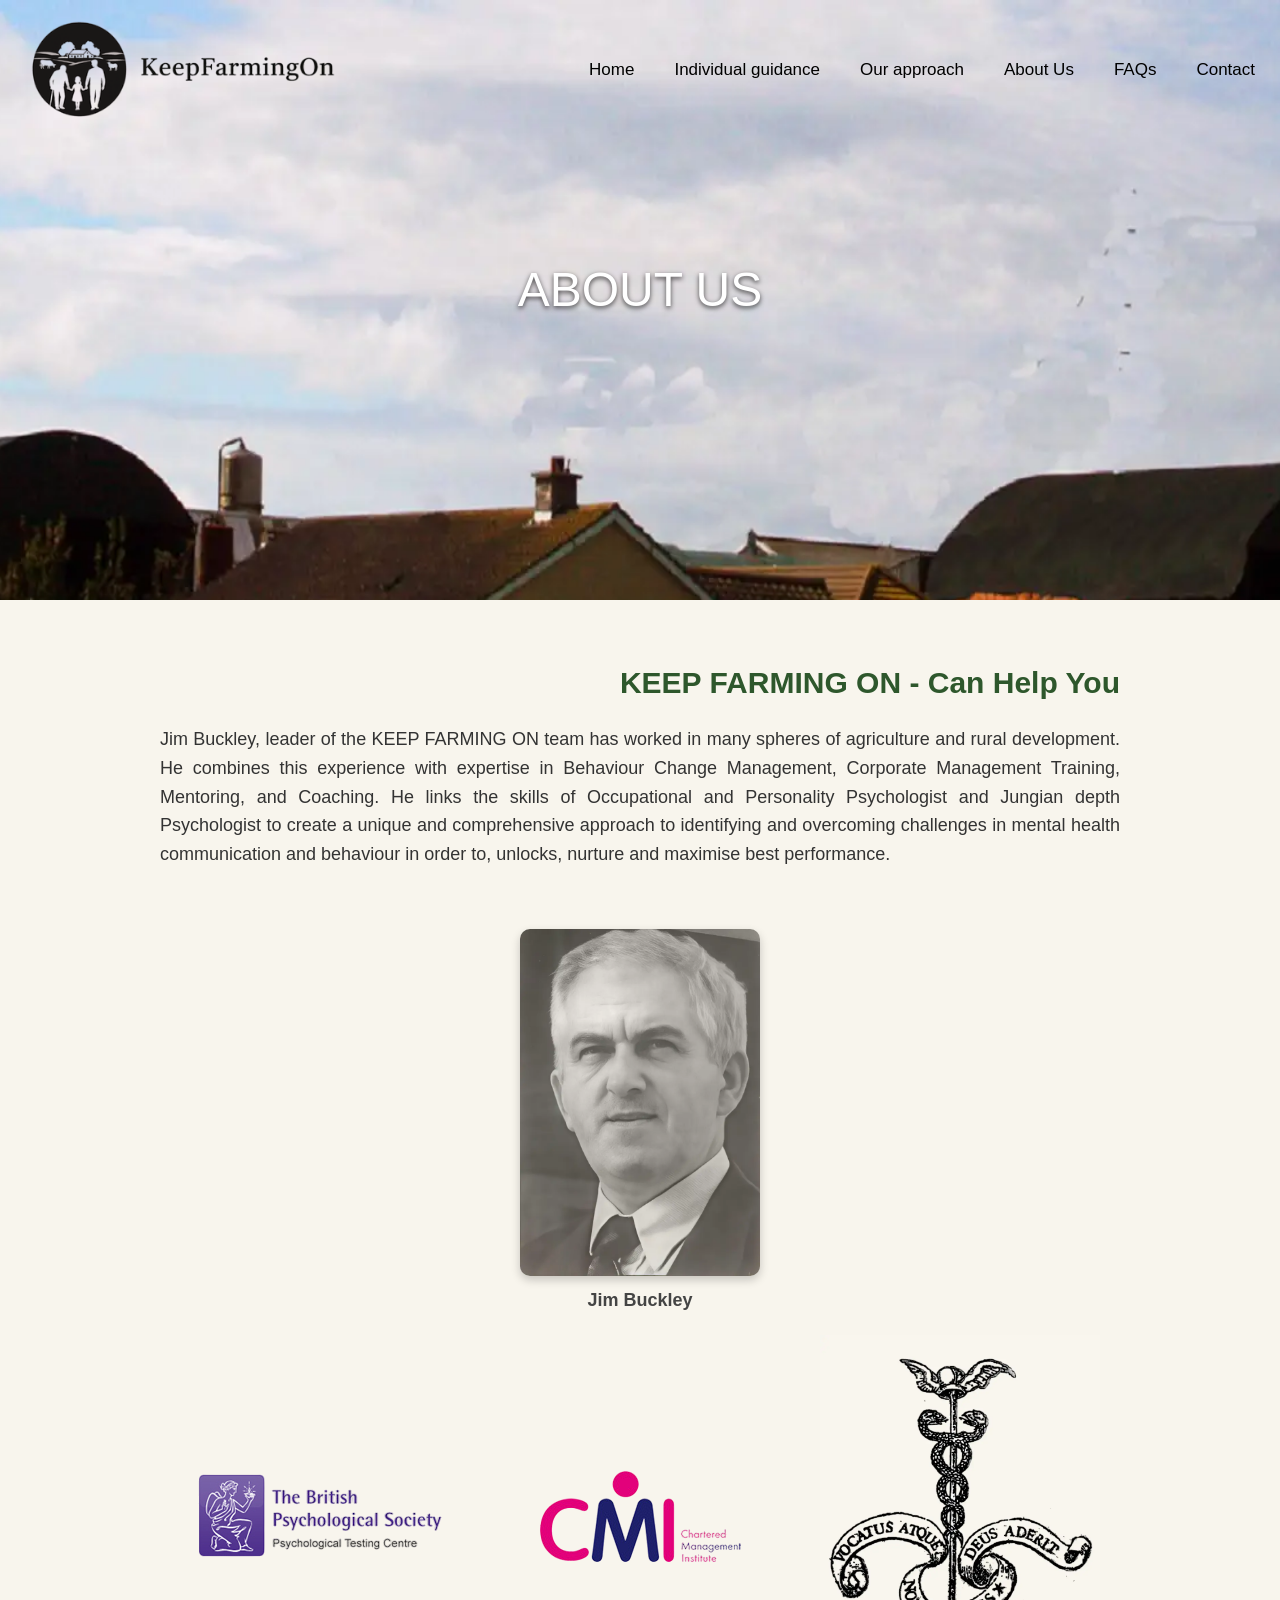
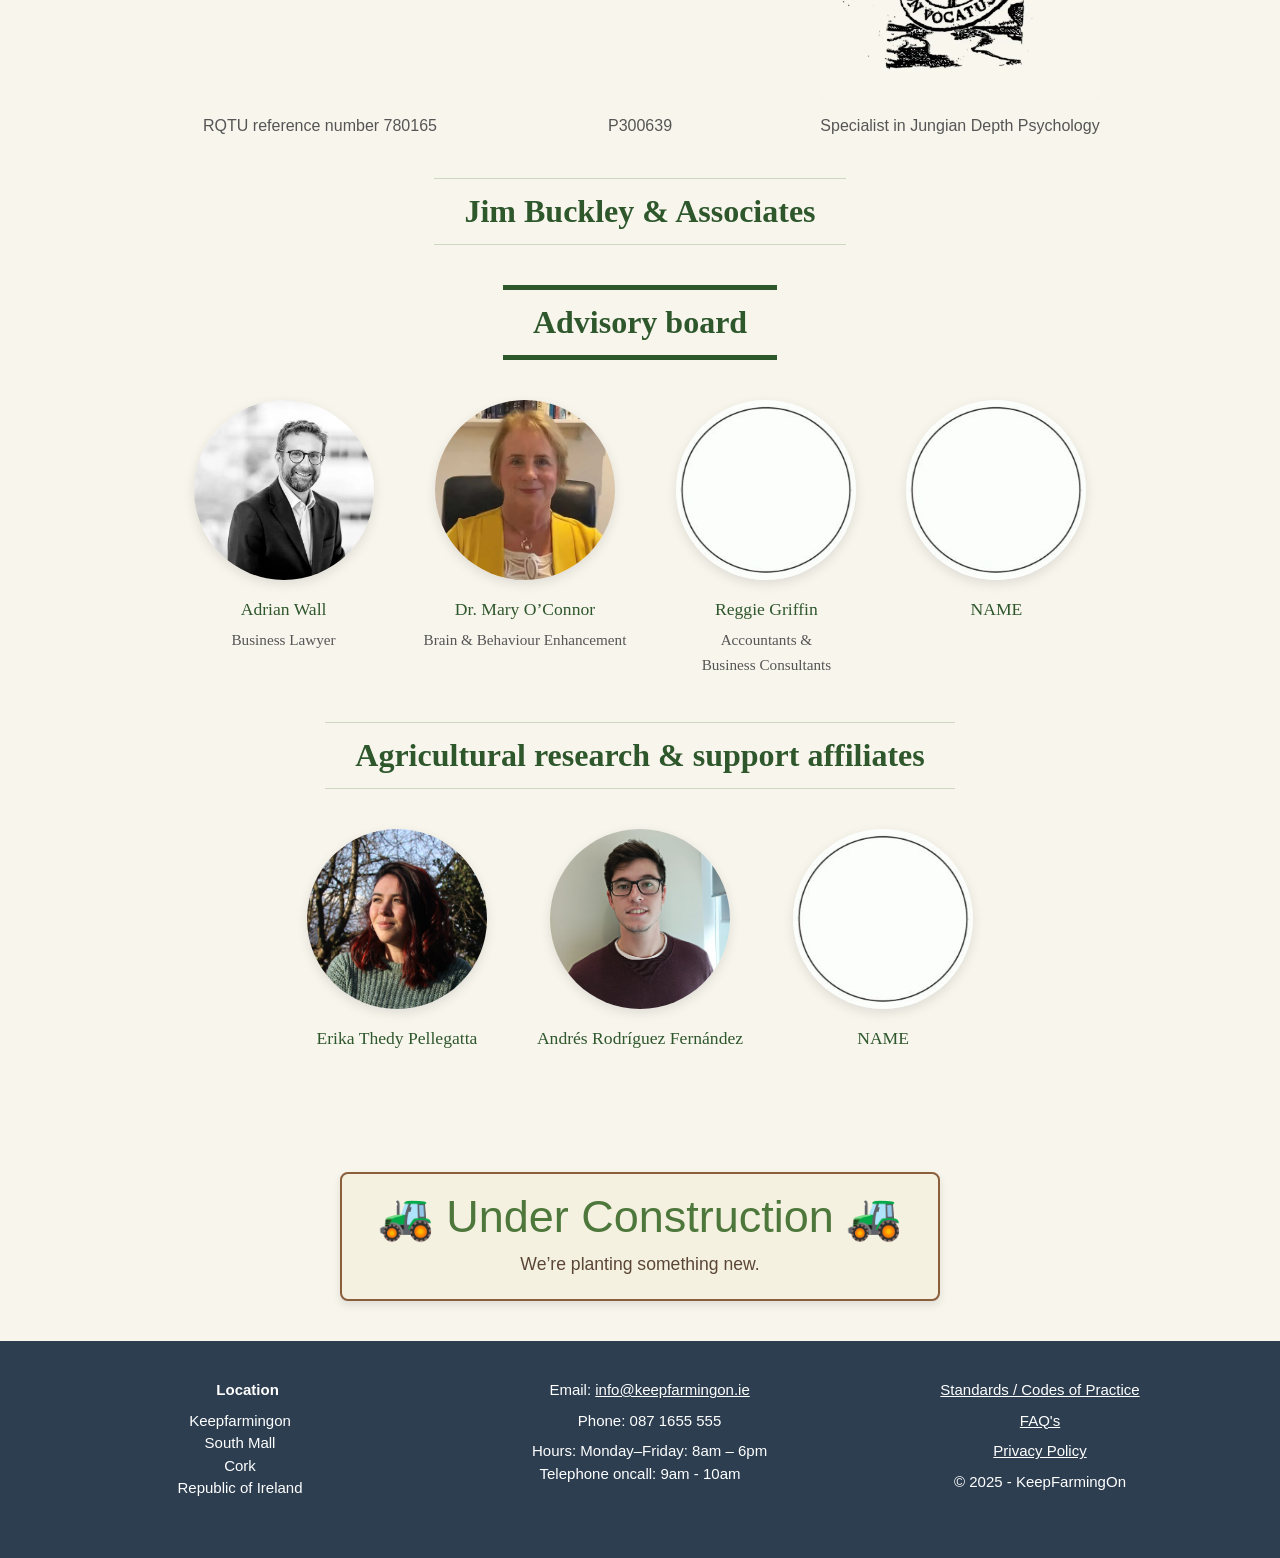
==== commit 7b35de23: "Cambio en Newspaper y fotos de Adrian y Mary." ====
--- a/About-us.html
+++ b/About-us.html
@@ -121,8 +121,35 @@
         <!-- Support staff -->
 
         <section class="team-section">
-            <h2><strong>Jim Buckley & Associates</strong></h2>
-            <h2>Young agricultural research & support affiliates</h2>
+            <h2><strong>Jim Buckley & Associates</strong></h2><br>
+            
+            <h2 class="Advisory">Advisory board</h2>
+            <div class="team-container">
+
+                <div class="team-member">
+                    <img src="images/Adrian_Wall.webp" alt="Adrian Wall">
+                    <h3>Adrian Wall</h3>
+                    <p class="title">Business Lawyer</p>
+                    <!-- <p class="email">correo@ejemplo.com</p> -->
+                </div>
+                <div class="team-member">
+                    <img src="images/Mary_F.webp" alt="Mary O’Connor">
+                    <h3>Dr. Mary O’Connor</h3>
+                    <p class="title">Brain & Behaviour Enhancement</p>
+                </div>
+                <div class="team-member">
+                    <img src="images/circle.jpg" alt="Nombre Apellido">
+                    <h3>Reggie Griffin</h3>
+                    <p class="title">Accountants &<br> Business Consultants</p>
+                </div>
+                <div class="team-member">
+                    <img src="images/circle.jpg" alt="Nombre Apellido">
+                    <h3>NAME</h3>
+                    <!-- <p class="title">Support in Psychology & Researchs</p> -->
+                </div>
+            </div>
+
+            <h2>Agricultural research & support affiliates</h2>
             <div class="team-container">
 
                 <div class="team-member">
@@ -135,31 +162,6 @@
                     <img src="images/Andres.jpeg" alt="Andrés Rodríguez">
                     <h3>Andrés Rodríguez Fernández</h3>
                     <!-- <p class="title">Web & Technical Support</p> -->
-                </div>
-                <div class="team-member">
-                    <img src="images/circle.jpg" alt="Nombre Apellido">
-                    <h3>NAME</h3>
-                    <!-- <p class="title">Support in Psychology & Researchs</p> -->
-                </div>
-            </div>
-            <h2 class="Advisory">Advisory board</h2>
-            <div class="team-container">
-
-                <div class="team-member">
-                    <img src="images/circle.jpg" alt="Erika Thedy">
-                    <h3>NAME</h3>
-                    <!-- <p class="title">Support in Psychology & Researchs</p> -->
-                    <!-- <p class="email">correo@ejemplo.com</p> -->
-                </div>
-                <div class="team-member">
-                    <img src="images/circle.jpg" alt="Andrés Rodríguez">
-                    <h3>NAME</h3>
-                    <!-- <p class="title">Web & Technical Support</p> -->
-                </div>
-                <div class="team-member">
-                    <img src="images/circle.jpg" alt="Nombre Apellido">
-                    <h3>NAME</h3>
-                    <!-- <p class="title">Support in Psychology & Researchs</p> -->
                 </div>
                 <div class="team-member">
                     <img src="images/circle.jpg" alt="Nombre Apellido">
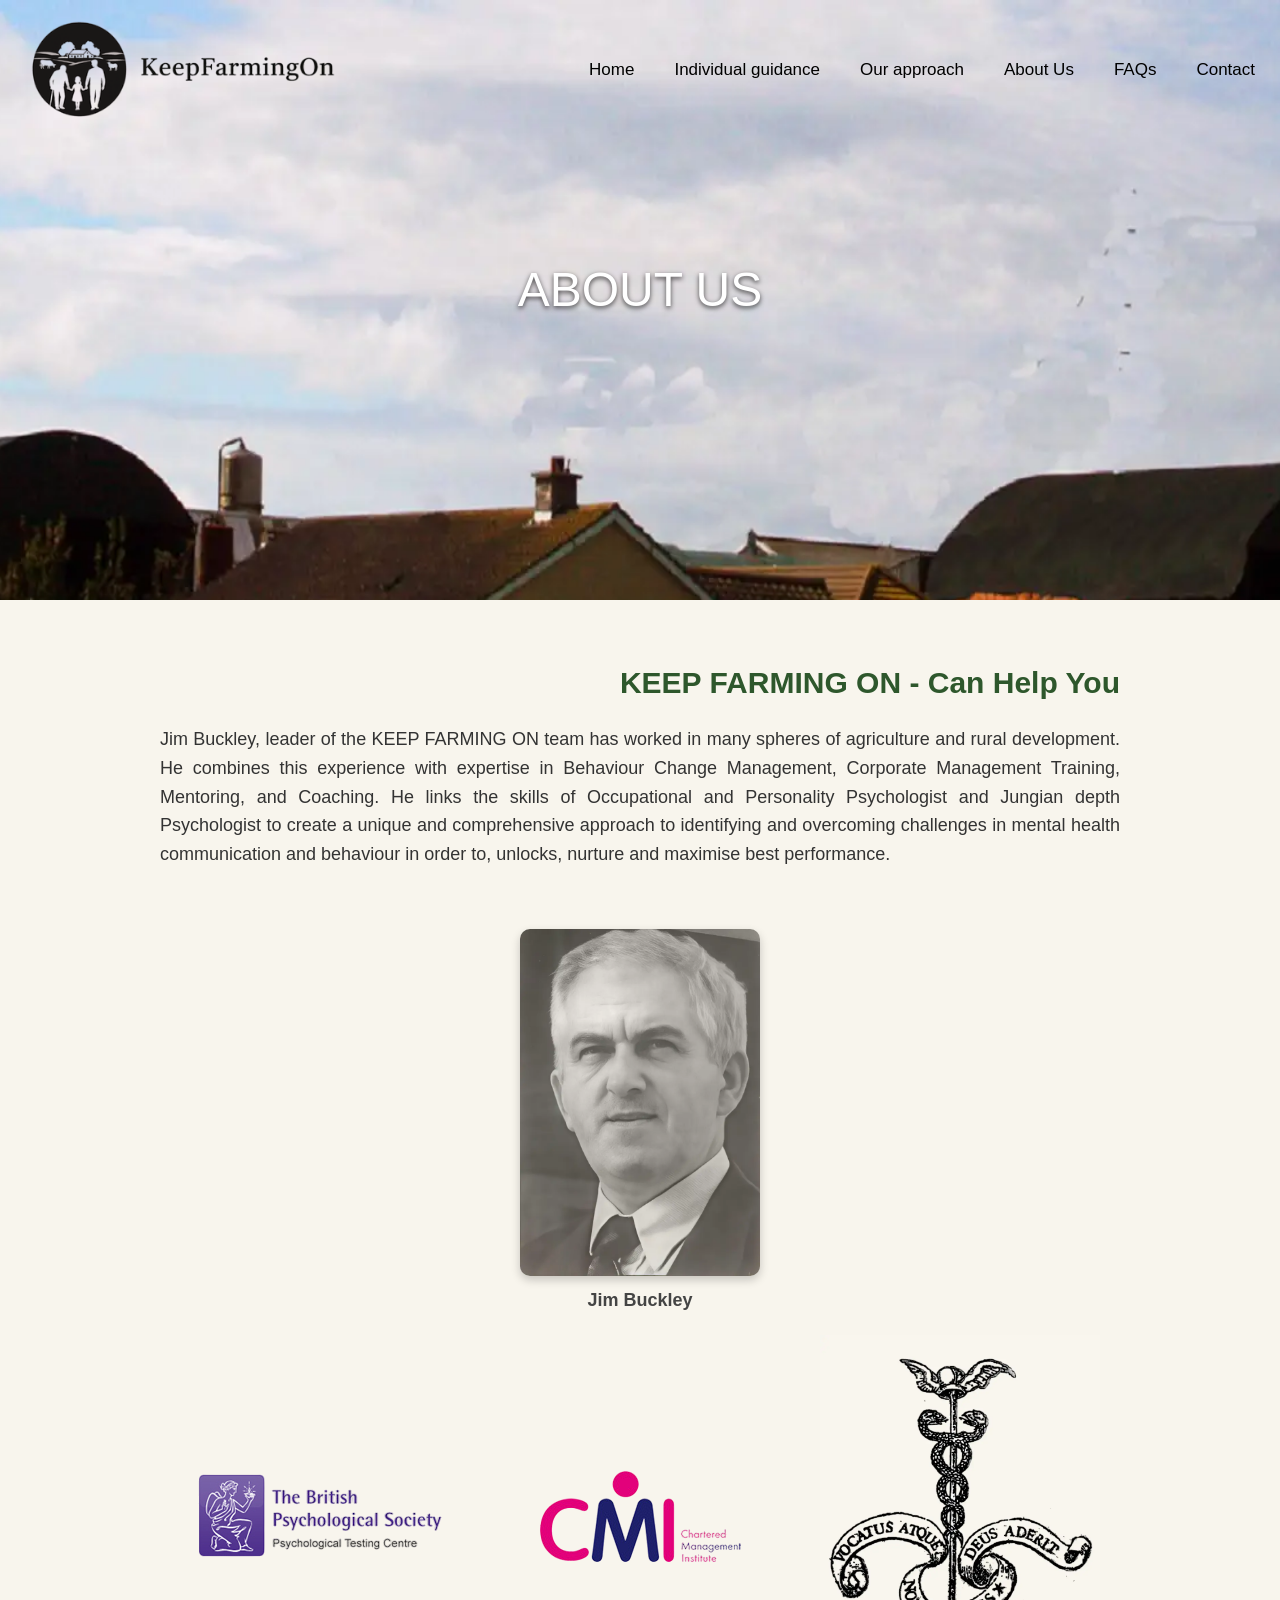
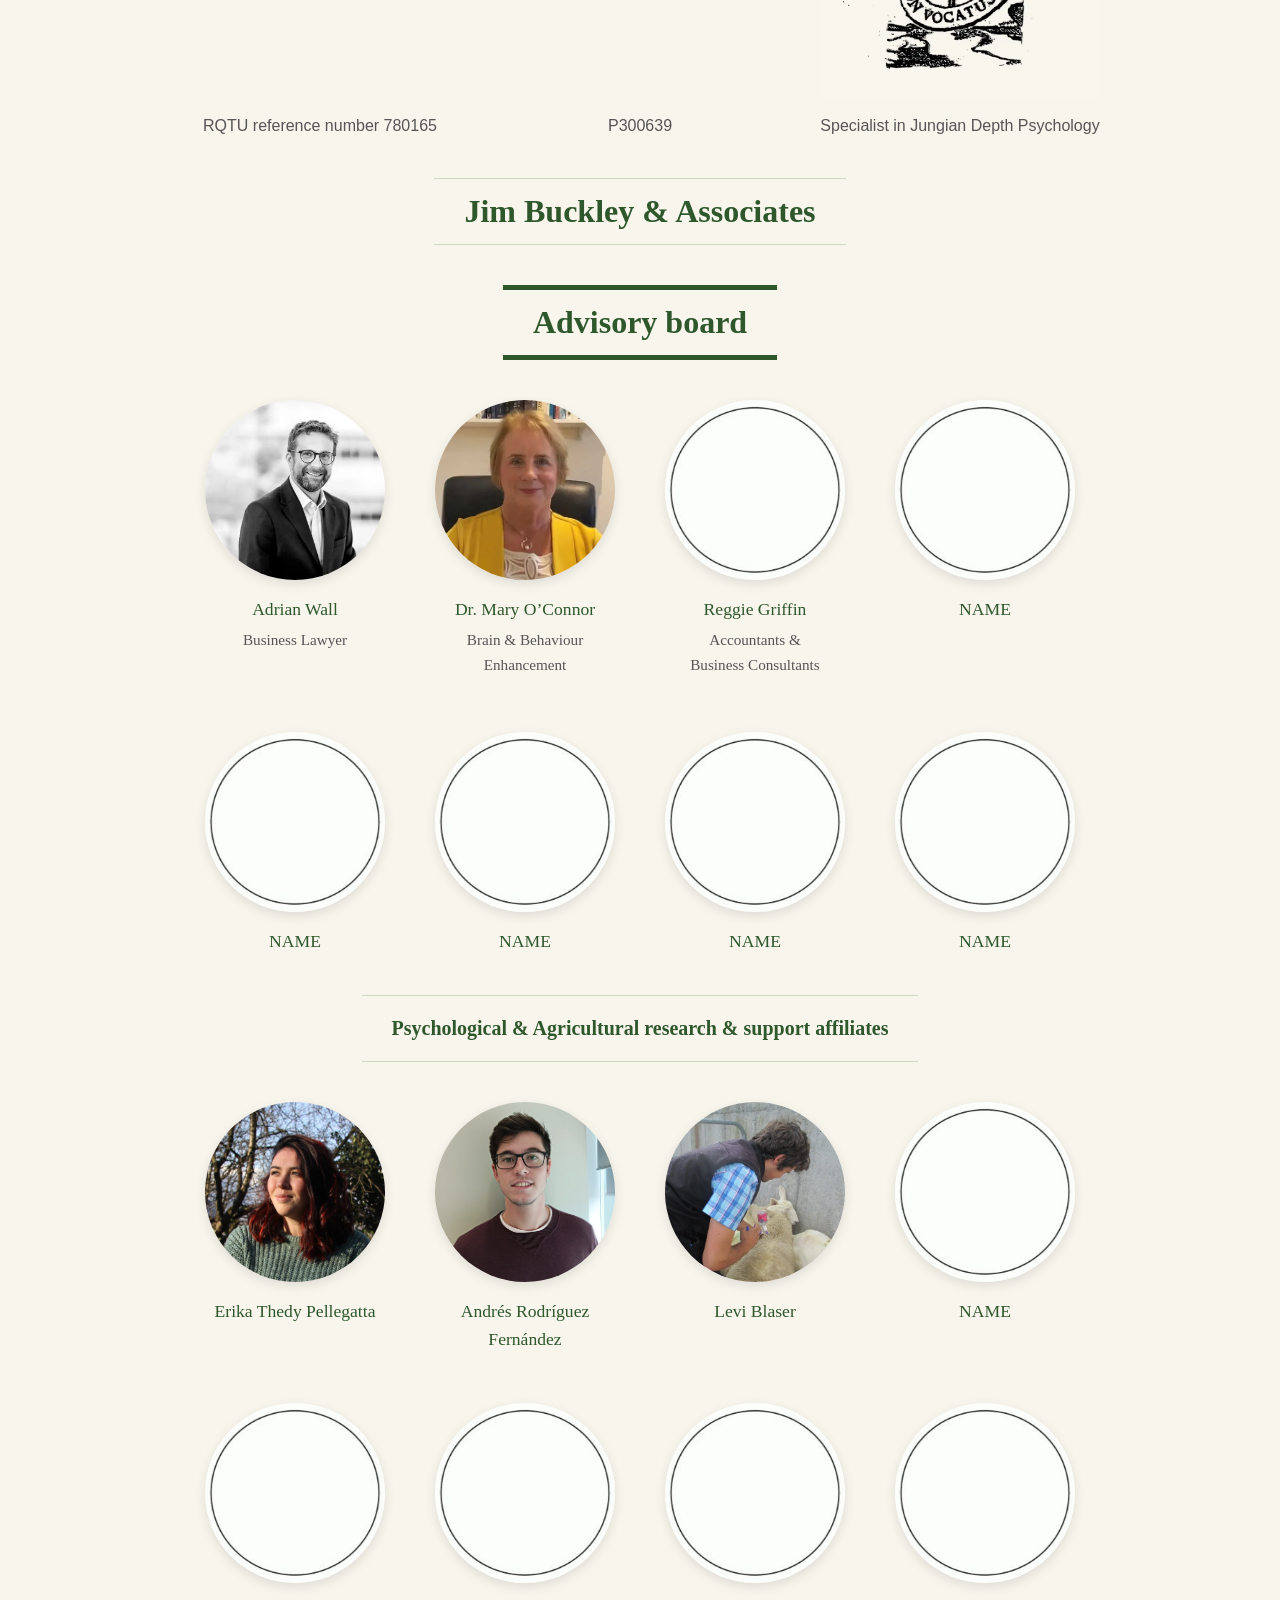
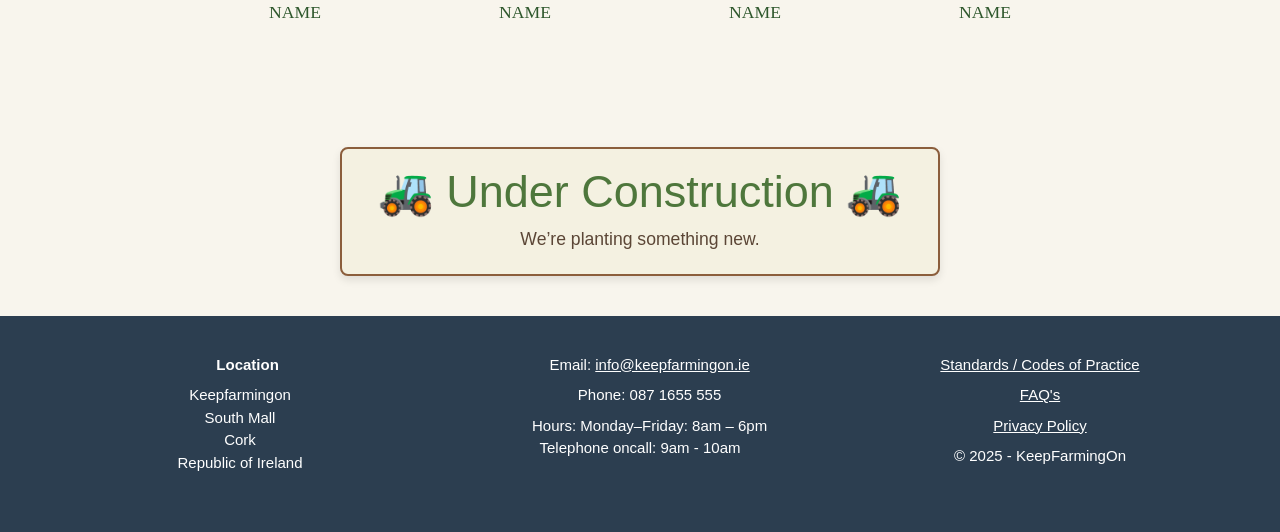
==== commit 38be8cb9: "Add more members of the team." ====
--- a/About-us.html
+++ b/About-us.html
@@ -147,9 +147,29 @@
                     <h3>NAME</h3>
                     <!-- <p class="title">Support in Psychology & Researchs</p> -->
                 </div>
-            </div>
-
-            <h2>Agricultural research & support affiliates</h2>
+                <div class="team-member">
+                    <img src="images/circle.jpg" alt="Nombre Apellido">
+                    <h3>NAME</h3>
+                    <!-- <p class="title">Support in Psychology & Researchs</p> -->
+                </div>
+                <div class="team-member">
+                    <img src="images/circle.jpg" alt="Nombre Apellido">
+                    <h3>NAME</h3>
+                    <!-- <p class="title">Support in Psychology & Researchs</p> -->
+                </div>
+                <div class="team-member">
+                    <img src="images/circle.jpg" alt="Nombre Apellido">
+                    <h3>NAME</h3>
+                    <!-- <p class="title">Support in Psychology & Researchs</p> -->
+                </div>
+                <div class="team-member">
+                    <img src="images/circle.jpg" alt="Nombre Apellido">
+                    <h3>NAME</h3>
+                    <!-- <p class="title">Support in Psychology & Researchs</p> -->
+                </div>
+            </div>
+
+            <h2 class="support">Psychological & Agricultural research & support affiliates</h2>
             <div class="team-container">
 
                 <div class="team-member">
@@ -162,6 +182,31 @@
                     <img src="images/Andres.jpeg" alt="Andrés Rodríguez">
                     <h3>Andrés Rodríguez Fernández</h3>
                     <!-- <p class="title">Web & Technical Support</p> -->
+                </div>
+                <div class="team-member">
+                    <img src="images/Levi_blaser.webp" alt="Levi Blase">
+                    <h3>Levi Blaser</h3>
+                    <!-- <p class="title">Support in Psychology & Researchs</p> -->
+                </div>
+                <div class="team-member">
+                    <img src="images/circle.jpg" alt="Nombre Apellido">
+                    <h3>NAME</h3>
+                    <!-- <p class="title">Support in Psychology & Researchs</p> -->
+                </div>
+                <div class="team-member">
+                    <img src="images/circle.jpg" alt="Nombre Apellido">
+                    <h3>NAME</h3>
+                    <!-- <p class="title">Support in Psychology & Researchs</p> -->
+                </div>
+                <div class="team-member">
+                    <img src="images/circle.jpg" alt="Nombre Apellido">
+                    <h3>NAME</h3>
+                    <!-- <p class="title">Support in Psychology & Researchs</p> -->
+                </div>
+                <div class="team-member">
+                    <img src="images/circle.jpg" alt="Nombre Apellido">
+                    <h3>NAME</h3>
+                    <!-- <p class="title">Support in Psychology & Researchs</p> -->
                 </div>
                 <div class="team-member">
                     <img src="images/circle.jpg" alt="Nombre Apellido">
--- a/css/style.min.css
+++ b/css/style.min.css
@@ -1 +1 @@
-a,abbr,address,article,aside,audio,b,blockquote,body,canvas,caption,cite,code,dd,del,details,dfn,div,dl,dt,em,fieldset,figcaption,figure,footer,form,h1,h2,h3,h4,h5,h6,header,hgroup,html,i,iframe,img,ins,kbd,label,legend,li,mark,menu,nav,object,ol,p,pre,q,samp,section,small,span,sub,summary,sup,table,tbody,td,tfoot,th,thead,time,tr,ul,var,video{margin:0;padding:0;border:0;font-size:100%;font:inherit;vertical-align:baseline;outline:0;-webkit-tap-highlight-color:transparent;-webkit-box-sizing:border-box;-moz-box-sizing:border-box;box-sizing:border-box}article,aside,details,figcaption,figure,footer,header,hgroup,menu,nav,section{display:block}strong{font-weight:700!important}i{font-style:italic}.left{float:left}.right{float:right}.clearfix:after{content:"";display:block;clear:both;visibility:hidden;font-size:0;height:0}html{min-height:100%;margin:0;padding:0}img{height:auto;max-width:100%;vertical-align:middle;border:0;-ms-interpolation-mode:bicubic}body{color:#000;font-family:Arimo,sans-serif;font-weight:400;font-size:15px;line-height:2em;text-align:justify;background-color:#f8f5ed}.container{width:940px;margin:0 auto}.columns-container{width:960px;margin:0 auto}section{padding-top:60px;position:relative}h2{font-size:45px;line-height:45px;font-weight:400;margin-bottom:15px;text-align:center}h3{color:#595959;font-size:29px;margin-top:25px}section>.container>p{font-size:17px;line-height:30px;text-align:justify;margin-top:20px}.placeholder{color:#000!important}::-moz-selection{background:#536270;color:#fff;text-shadow:none}::selection{background:#536270;color:#fff;text-shadow:none}.half{width:48%;margin:0 1%}.third{width:31.3333333333333%;margin:0 1%}.fourth{width:23%;margin:0 1%}.fifth{width:18%;margin:0 1%}.button{font-size:15px;font-weight:600;padding:20px 25px;color:#fff;text-transform:uppercase;background:#d8d6d7;text-decoration:none;-webkit-border-radius:4px;-moz-border-radius:4px;border-radius:4px}.button.green{background:#76bb2c}.button.green:hover{background:#67a327}.button.blue{background:#526271}.button.blue:hover{background:#3d4954}.price-table:hover>.button.green-hover{background:#76bb2c}.price-table:hover>.button.blue-hover{background:#3d4954}header{position:absolute;top:0;left:0;width:100%;z-index:10;background:0 0;padding:10px 0}.header-container{max-width:1700px;margin:0 auto;padding:0 20px;display:flex;align-items:center;justify-content:space-between}.logo img{max-height:120px;width:auto;height:auto}.main-nav ul{display:flex;align-items:center;gap:30px;list-style:none;margin:0;padding:0}.main-nav ul li a{text-decoration:none;color:#000;font-size:17px;padding:8px 5px;transition:color .3s}.main-nav ul li a:hover{color:#333}.slide-1{background-image:url(../images/Corn.webp)}.slide-2{background-image:url(../images/COWS.webp)}.slide-3{background-image:url(../images/suckler.webp)}.slide-4{background-image:url(../images/sheeps2.webp)}.hero-slider{position:relative;width:100%;height:785px;overflow:hidden;padding-top:0}.slide{position:absolute;width:100%;height:100%;background-size:cover;background-position:center;transition:opacity .5s ease;z-index:1;opacity:0;animation:none}.slide.active{opacity:1}.slide.active:not(:first-child){animation:zoomOut 5s ease-in-out forwards}.hero-overlay{position:absolute;top:0;left:0;width:100%;height:100%;z-index:2;display:flex;align-items:center;justify-content:center;text-align:center;padding:0 20px}.hero-content{color:#fff;max-width:800px}.hero-content h1{font-size:48px;margin-bottom:20px;text-shadow:0 2px 5px rgba(0,0,0,.7)}.hero-content p{font-size:22px;line-height:1.5;text-shadow:0 1px 3px rgba(0,0,0,.6)}.realistic-sign{position:absolute;bottom:0;width:600px;z-index:5;pointer-events:none}.marco{width:100%;height:auto;display:block}.in-frame{position:absolute;top:46%;left:50%;transform:translate(-50%,-50%);width:396px;height:424px;object-fit:cover;border-radius:8px;box-shadow:0 0 10px rgba(0,0,0,.6)}.notice{position:absolute;top:35%;right:3%;width:200px;z-index:5;border-radius:12px;overflow:hidden}.notice img{width:100%;height:auto;display:block}.btn-general{position:relative;z-index:3;display:inline-block;background:linear-gradient(135deg,#7bbf3f,#5a9524);color:#fff;text-decoration:none;font-weight:700;padding:14px 32px;border-radius:12px;font-size:18px;box-shadow:0 4px 8px rgba(90,149,36,.4);transition:all .3s ease;border:2px solid #5a9524;font-family:'Segoe UI',sans-serif;text-shadow:0 1px 2px rgba(0,0,0,.2)}.btn-general:hover{background:linear-gradient(135deg,#9bd44c,#6cab2f);box-shadow:0 6px 12px rgba(90,149,36,.5);transform:translateY(-2px)}.btn-general:active{transform:translateY(1px);box-shadow:0 2px 4px rgba(90,149,36,.3)}.section-container{max-width:1200px;margin:0 auto;padding:40px 20px;text-align:center}.main-title{font-size:32px;font-weight:700;color:#006b86;margin-top:30px;margin-bottom:20px;line-height:1.4}.description{font-size:20px;line-height:1.6;margin-bottom:20px;color:#222}.description-list{list-style:none;padding:0;margin:0 auto 40px;font-size:18px;line-height:1.6;max-width:700px;color:#222;text-align:left}.description-list li{position:relative;padding-left:24px;margin-bottom:15px}.description-list li::before{content:"•";position:absolute;left:0;top:0;font-size:20px;font-weight:700;color:#006b86}.blur-background-section{position:relative;background-image:url(../images/cow.webp);background-size:cover;background-position:center;background-attachment:fixed;padding:100px 20px;overflow:hidden}.blur-background-section::before{content:"";position:absolute;inset:0;background:rgba(87,126,25,.7);backdrop-filter:blur(8px);-webkit-backdrop-filter:blur(8px);z-index:0;opacity:.7}.content-container{position:relative;z-index:2;max-width:1100px;margin:0 auto;display:grid;grid-template-columns:repeat(auto-fit,minmax(280px,1fr));gap:40px;justify-content:center;align-items:stretch;grid-template-columns:repeat(2,1fr);grid-auto-rows:auto;place-items:center}.section-text-card{position:relative;z-index:3;background-color:#f8f5ed;padding:20px 30px;max-width:1000px;margin:40px auto;text-align:justify;border-radius:10px;box-shadow:0 4px 10px rgba(0,0,0,.15);font-size:18px;line-height:1.6;color:#333}.section-title{position:relative;z-index:3;grid-column:1/-1;text-align:center;font-size:32px;color:#fff;margin-bottom:80px;font-weight:700;line-height:1.3;text-shadow:2px 2px 4px rgba(0,0,0,.6)}.info-card{background:#f8f5ed;border-radius:12px;box-shadow:0 8px 20px rgba(0,0,0,.15);width:500px;transition:transform .3s ease;display:flex;flex-direction:column;justify-content:flex-start;align-items:flex-start;text-align:left}.info-card img{width:100%;height:380px;object-fit:cover;border-radius:8px}.info-card h3{font-size:20px;margin:0;color:#006b86;padding:20px}.info-card p{font-size:16px;color:#666;text-align:justify;padding:20px}.btn-contact{text-align:center;padding:40px 0}.expandable{overflow:hidden;max-height:60px;cursor:pointer;transition:max-height .4s ease-in-out;position:relative}.expandable.expanded{max-height:500px}.expandable::after{content:"More ▼";position:absolute;bottom:10px;right:20px;font-size:16px;color:#888;transition:transform .3s}.expandable.expanded::after{transform:rotate(180deg);content:"▲"}.expandable:hover{transform:translateY(-5px)}.section-title2{position:relative;z-index:3;grid-column:1/-1;text-align:center;font-size:32px;color:#f8f5ed;margin:100px;margin-bottom:20px;font-weight:700;line-height:1.3;text-shadow:2px 2px 4px rgba(0,0,0,.6)}.challenges{display:flex;gap:20px;justify-content:space-between;flex-wrap:wrap;margin-bottom:20px;position:relative;z-index:1}.challenges-column{flex:1;display:flex;justify-content:center;align-items:center;text-align:center}.column-image{width:100%;height:auto;border-radius:8px;object-fit:cover}.challenges-list{list-style:none;font-weight:700;padding-left:20px;font-size:1.2rem;color:#fff;line-height:3;margin:0;text-align:left}.challenges-list li{font-weight:800;text-shadow:4px 4px 12px rgba(0,0,0,.8);transition:all .3s ease;cursor:pointer}.challenges-list li:hover{color:#7fde19;transform:translateX(5px)}.curved-text-section{padding:40px 20px;text-align:center;background-color:#f8f5ed;overflow-x:hidden}.curved-text-section .curved-text{width:100%;max-width:1200px;height:200px;margin:0 auto 20px auto}.curved-text-section .curved-text svg{width:100%;height:100%;display:block}.curved-text-section p{font-size:26px;font-weight:700;color:#006b86}.curved-text-section .curved-text text{fill:#2c3e50;font-size:60px;font-weight:700}.images_checkout{display:flex;justify-content:center;gap:10px;padding-bottom:20px;flex-wrap:wrap}.images_checkout img{max-width:100%;height:320px;width:auto;border-radius:12px}.issues-section{background-color:#577e19;padding:20px;padding-top:50px;color:#fff;text-align:center;font-family:Arial,sans-serif}.issues-container{max-width:1200px;margin:0 auto}.issues-container h2{font-size:28px;font-weight:700;margin-bottom:20px;text-transform:uppercase}.issues-container p{font-size:16px;line-height:1.8;max-width:1000px;margin:0 auto 40px auto;text-align:justify}.issues-container p strong{font-weight:700}.issues-container .need{margin:40px auto 20px auto;text-align:center}.issues-images{display:flex;justify-content:center;gap:40px;flex-wrap:wrap}.issues-images img{width:400px;max-width:100%;border-radius:8px}.farm-change-section{background-color:#f8f5ed;padding:60px 20px}.farm-container{max-width:900px;margin:0 auto}.farm-title{text-align:center;font-size:32px;margin-bottom:30px;font-weight:700;text-transform:uppercase;letter-spacing:1px;color:#5a7d3a;animation:fadeInDown .3s ease forwards}.farm-text{opacity:0;transform:translateY(20px);font-size:18px;line-height:1.8;margin-bottom:20px;color:#444}.farm-text.highlight{font-weight:700;text-align:center;font-size:18px;color:#c9a76d}@keyframes fadeInUp{to{opacity:1;transform:translateY(0)}}@keyframes fadeInDown{to{opacity:1;transform:translateY(0)}}#coaching-section{background:#f8f5ed;padding:60px 20px;display:flex;justify-content:center;align-items:center;overflow-x:hidden;box-sizing:border-box}.coaching-container{display:grid;grid-template-columns:repeat(auto-fit,minmax(300px,1fr));gap:60px;max-width:1200px;width:100%;margin:0 auto;align-items:center;box-sizing:border-box;padding:0 10px}.image-box{border-radius:20px;overflow:hidden;width:100%}.image-box img{width:100%;object-fit:cover;aspect-ratio:4/5;display:block;transition:transform .4s ease}.content-box{background-color:#fff;border-radius:20px;padding:40px;box-shadow:0 10px 30px rgba(0,0,0,.08);color:#2c2c2c;display:flex;flex-direction:column;justify-content:center;box-sizing:border-box}.content-box h2{font-size:25px;font-weight:700;text-transform:uppercase;color:#5a7d3a;margin-bottom:20px;letter-spacing:2px}.content-box p{font-size:18px;line-height:1.6;margin-bottom:24px;color:#444}.content-box ul{list-style:none;padding:0;margin:0}.content-box li{font-size:16px;margin-bottom:16px;display:flex;align-items:flex-start;line-height:1.6;gap:12px}.content-box li i{color:#5a7d3a;font-size:18px;min-width:20px;margin-top:2px}.footer{background-color:#2c3e50;color:#fff;padding:20px;padding-bottom:40px;font-family:Arial,sans-serif}.footer-container{display:flex;flex-wrap:wrap;justify-content:space-between;max-width:1200px;margin:auto}.footer-column{flex:1 1 22%;margin:10px;min-width:200px;text-align:center}.footer-column p{margin:8px 0;line-height:1.5}.footer-column a{color:#fff;text-decoration:underline}.footer-logo{margin-top:15px;max-width:120px;height:auto}.blur-background-section-pages{position:relative;background-size:cover;background-position:center;background-attachment:fixed;padding:100px 20px;overflow:hidden;min-height:600px}.blur-background-section-pages::before{content:"";position:absolute;inset:0;z-index:0;opacity:.7}.contact-info{display:flex;flex-wrap:wrap;gap:80px;justify-content:center;padding:40px 20px;background-color:#f8f5ed}.contact-box{display:flex;align-items:flex-start;max-width:280px;align-items:center}.contact-box .icon{font-size:60px;color:#577e19;margin-right:15px;min-width:30px;margin-top:5px}.contact-box .text p{margin:0;color:#002d4c;line-height:1.5}.contact-box .text a{color:#002d4c;text-decoration:none}.contact-box .text a:hover{text-decoration:underline}#get-in-touch{padding:100px 20px;background-size:cover;border-bottom:none;color:#333}#get-in-touch h2{text-align:center;font-size:32px;margin-bottom:10px}#get-in-touch p{text-align:center;font-size:18px;line-height:1.6}#contact{display:flex;flex-wrap:wrap;gap:40px;justify-content:space-between;margin-top:60px}#contact .half{flex:1 1 45%;min-width:280px}#company-details{background:#f8f5ed;border-radius:8px;font-size:18px;padding:30px;line-height:1.8}#company-details strong{font-weight:700;font-size:20px}#company-details a{color:#577e19;text-decoration:none}#company-details a:hover{text-decoration:underline}#gform input.input,#gform textarea.textarea{width:100%;padding:12px;margin-bottom:15px;font-size:16px;border:1px solid #ccc;border-radius:6px;font-family:inherit;box-sizing:border-box;background-color:#fff}#gform textarea.textarea{height:150px;resize:vertical}button#contact-submit{background-color:#577e19;color:#fff;padding:12px 24px;font-size:16px;border:none;border-radius:6px;cursor:pointer;transition:background-color .3s ease}button#contact-submit:hover{background-color:#456613}.loading_message,.thankyou_message{margin-top:20px;text-align:center;color:#577e19;font-size:24px}.thankyou_message{margin:20px auto;font-style:italic;font-size:24px}.btn-container-right{text-align:right;padding-top:20px}.extra-section{margin-top:30px;padding:25px}.extra-section p{font-size:15px;font-weight:600;margin-bottom:18px;color:#222;letter-spacing:.5px}.extra-section label{position:relative;display:flex;align-items:center;gap:12px;padding:12px 15px;background:#fff;border-radius:10px;box-shadow:0 1px 3px rgba(0,0,0,.05);margin-bottom:12px;cursor:pointer;transition:all .25s ease;border:1px solid transparent}.extra-section label:hover{box-shadow:0 3px 8px rgba(0,0,0,.08);border-color:#d0d0d0;background:#fafafa}.extra-section input[type=checkbox]{appearance:none;width:20px;height:20px;border:2px solid #bbb;border-radius:5px;display:grid;place-content:center;transition:all .25s ease;cursor:pointer}.extra-section input[type=checkbox]::before{content:"";width:12px;height:12px;transform:scale(0);transition:transform .2s ease-in-out;box-shadow:inset 14px 14px #577e19;border-radius:3px}.extra-section input[type=checkbox]:checked{border-color:#577e19;background:#e6f0da}.extra-section input[type=checkbox]:checked::before{transform:scale(1)}.extra-section .other-input{display:none;padding:8px 10px;font-size:14px;border:1px solid #ccc;border-radius:6px;background:#fff;flex:1;box-shadow:inset 0 1px 2px rgba(0,0,0,.05);transition:all .2s ease}.extra-section .other-input:focus{outline:0;border-color:#577e19;box-shadow:0 0 0 2px rgba(87,126,25,.15)}.extra-section label{flex-wrap:wrap}.about-section-content{max-width:1000px;margin:40px auto;margin-bottom:0;padding:20px;color:#333;line-height:1.6}.about-section-content .about-text{margin-bottom:60px}.about-text ul{font-size:18px}.about-section-content h2{font-size:30px;color:#2e572c;text-align:right;font-weight:700;margin-bottom:20px}.about-section-content h3{font-size:24px;color:#2e572c;margin-bottom:15px}.about-section-content p{text-align:justify;font-size:18px}.about-section-content ul{list-style-type:disc;padding-left:40px}.about-section-content .about-image{text-align:center;margin-top:30px}.about-section-content .about-image img{width:240px;height:auto;border-radius:10px;box-shadow:0 4px 10px rgba(0,0,0,.2)}.about-section-content .image-caption{margin-top:10px;font-weight:700;color:#444;text-align:center}.websites ul{color:#526271;font-size:14px}#certifications{padding:20px;background-color:#f8f5ed}.cert-container{display:flex;justify-content:center;gap:40px;flex-wrap:wrap}.cert-column{display:flex;flex-direction:column;align-items:center;justify-content:space-between;text-align:center;flex:1 1 250px;max-width:300px;min-height:200px;box-sizing:border-box}.image-wrapper{flex-grow:1;display:flex;align-items:center;justify-content:center;width:100%}.cert-column img{max-width:100%;height:auto;margin-bottom:15px;align-items:center}.cert-column p{font-size:16px;color:#555;margin:0}.btn-contact-2{text-align:center;padding-bottom:40px}.team-section{text-align:center;padding:20px;background-color:#f8f5ed;font-family:Georgia,serif}.team-section h2{font-size:2rem;color:#2e572c;border-top:1px solid #cfd9c1;border-bottom:1px solid #cfd9c1;display:inline-block;padding:10px 30px;margin-bottom:40px;text-align:center}.team-container{display:flex;flex-wrap:wrap;justify-content:center;gap:50px;margin-bottom:40px}.team-member{max-width:220px}.team-member img{width:180px;height:180px;object-fit:cover;border-radius:50%;margin-bottom:15px;box-shadow:0 4px 12px rgba(0,0,0,.1)}.team-member h3{font-size:1.1rem;color:#2e572c;margin:0}.team-member .title{font-size:.95rem;color:#555;margin:5px 0;text-align:center}.team-member .email{font-size:.9rem;color:#222;font-weight:700}.Advisory{font-size:2rem;color:#2e572c;border-top:5px solid #2e572c!important;border-bottom:5px solid #2e572c!important;display:inline-block;padding:10px 30px;margin-bottom:40px}.under-construction-farm{background-color:#f4f1e1;border:2px solid #8b5e3c;padding:20px;border-radius:8px;text-align:center;max-width:600px;margin:40px auto;font-family:'Segoe UI',Tahoma,sans-serif;box-shadow:0 4px 8px rgba(0,0,0,.1)}.under-construction-farm h2{color:#4e773c;margin-bottom:10px}.under-construction-farm p{color:#5b4636;font-size:1.1rem}.who-we-are{background-color:#f8f5ed;padding:60px 20px;text-align:center}.who-we-are__container{max-width:1000px;margin:0 auto}.who-we-are h2{font-size:32px;color:#2e572c;text-align:center;font-weight:700}.who-we-are p{font-size:18px;color:#333;line-height:1.6;max-width:660px;margin:0 auto}.the-problem{padding:60px 20px;background-color:#f8f5ed}.the-problem__container{max-width:1100px;margin:0 auto}.the-problem__grid{display:grid;grid-template-columns:1.2fr .8fr;gap:40px;align-items:center}.the-problem h2{font-size:30px;color:#2e572c;margin-bottom:20px}.the-problem p{font-size:18px;color:#555;margin-bottom:20px;line-height:1.6}.the-problem__list{list-style:none;padding:0;margin:0}.the-problem__list li{display:flex;align-items:flex-start;gap:12px;background:#fff;border:1px solid #ddd;border-radius:12px;padding:12px 15px;margin-bottom:15px;box-shadow:0 4px 12px rgba(0,0,0,.06);font-size:18px;font-weight:500}.the-problem__icon{font-size:1.6rem}.the-problem__media img{width:100%;height:auto;margin-top:120px;border-radius:12px;box-shadow:0 4px 10px rgba(0,0,0,.15)}.possibilities-block{background:#f8f5ed;padding:40px 20px}.possibilities-wrapper{max-width:1100px;margin:0 auto}.possibilities-title{font-size:32px;color:#2e572c;text-align:center;margin-bottom:40px;font-weight:700}.possibilities-grid{display:grid;grid-template-columns:repeat(auto-fit,minmax(280px,1fr));gap:30px}.possibility-card{background:#fff;padding:30px 20px;border-radius:16px;text-align:center;border:1px solid #e5e5e5;box-shadow:0 4px 12px rgba(0,0,0,.06);transition:transform .3s ease,box-shadow .3s ease}.possibility-card:hover{transform:translateY(-5px);box-shadow:0 8px 20px rgba(0,0,0,.12)}.possibility-icon{font-size:2rem;display:inline-block}.possibility-heading{font-size:20px;color:#2e572c;margin-bottom:10px;font-weight:600}.possibility-text{font-size:16px;color:#555;line-height:1.6}.timeline-section{padding:60px;background:#f8f5ed;position:relative;border-bottom:0}.timeline-title{font-size:32px;color:#2e572c;text-align:center;margin-bottom:40px;font-weight:700}.timeline{position:relative;max-width:1000px;margin:0 auto}.timeline-line{position:absolute;left:50%;top:80px;bottom:80px;width:6px;background:#ccc;transform:translateX(-50%);z-index:1;overflow:hidden}.timeline-line .progress{position:absolute;left:0;top:0;width:100%;height:0%;background:#2e572c;transition:height .3s ease}.timeline-line::after{content:"";position:absolute;left:0;top:0;width:100%;height:var(--progress,0%);background:#2e572c;z-index:2;transition:height .3s ease}.timeline-step{position:relative;margin-bottom:40px;display:flex;align-items:center}.timeline-icon{background:#fff;border:3px solid #2e572c;color:#2e572c;border-radius:50%;width:50px;height:50px;z-index:2;display:flex;align-items:center;justify-content:center;font-size:22px;position:absolute;left:50%;transform:translateX(-50%);transition:background .3s ease,color .3s ease}.timeline-step.active .timeline-icon{background:#2e572c;color:#fff}.timeline-content{width:45%;padding:24px 28px;background:#fff;border-radius:12px;box-shadow:0 8px 24px rgba(6,129,32,.15);position:relative;z-index:2;transition:all .3s ease}.timeline-content.left{margin-right:auto;text-align:right}.timeline-content.right{margin-left:auto;text-align:left}.timeline-content h3{margin:0 0 12px;font-size:20px;font-weight:700;color:#2e572c}.timeline-content ul{margin:0;padding-left:1.25rem;list-style:disc}.timeline-content ul li{text-align:left;font-size:16px;line-height:1.6;color:#444;font-weight:400}.how-quote{max-width:800px;margin:60px auto 0;padding:20px 30px;font-size:18px;font-style:italic;line-height:1.6;color:#2e572c;background:#fff;border-left:6px solid #2e572c;border-radius:8px;box-shadow:0 6px 20px rgba(0,0,0,.08);position:relative}.how-quote::before{content:"“";font-size:50px;color:#2e572c;position:absolute;top:-10px;left:10px;font-family:Georgia,serif;opacity:.3}.timeline-line::after{content:"";position:absolute;left:0;top:0;width:100%;height:0%;background:#2e572c;z-index:1;transition:height .3s ease}.programmes-section{background:#f8f5ed;padding:40px 20px}.programmes-wrap{display:grid;grid-template-columns:repeat(2,1fr);gap:32px;max-width:1100px;margin:0 auto;padding-top:36px}.programmes-head{text-align:center;overflow:hidden}.programmes-title{font-size:clamp(28px,3.5vw,38px);line-height:1.2;color:#1e3d1e;margin:0 0 10px;font-weight:800;letter-spacing:-.01em}.programmes-subtitle{margin:0 auto;max-width:720px;color:#666;font-size:clamp(14px,1.6vw,17px)}.programme-card{background:#fff;border-radius:16px;box-shadow:0 8px 24px rgba(6,129,32,.12);padding:26px 24px;border:1px solid rgba(0,0,0,.05);position:relative;overflow:hidden;margin-bottom:32px;transition:transform .25s ease,box-shadow .25s ease}.programme-card:hover{transform:translateY(-5px);box-shadow:0 12px 28px rgba(6,129,32,.18)}.programme-media img{width:100%;border-radius:12px;display:block;margin-bottom:18px}.programme-header{margin-bottom:18px}.programme-badge{display:inline-block;background:#2e572c;color:#fff;border-radius:999px;padding:6px 12px;font-size:12px;font-weight:700;letter-spacing:.06em;text-transform:uppercase}.programme-badge.alt{background:#1b4a22}.programme-name{font-size:20px;margin:10px 0 4px;color:#2b2b2b;font-weight:800}.programme-meta{color:#666;font-size:14px;margin-bottom:16px}.steps{list-style:none;padding-left:0;margin:0 0 16px}.step{position:relative;padding-left:28px;margin-bottom:12px;color:#444;font-size:16px;line-height:1.6}.step-icon{position:absolute;left:0;top:0;width:20px;height:20px;border-radius:50%;background:#2e572c;color:#fff;display:flex;align-items:center;justify-content:center;font-weight:700;font-size:12px}.feature-list{list-style:none;padding-left:0;margin:0 0 16px}.feature-list li{position:relative;padding-left:24px;margin-bottom:10px;color:#444;font-size:16px}.feature-list li::before{content:"✔";position:absolute;left:0;top:0;color:#1b4a22;font-weight:700}.programme-note{background:#fafafa;padding:16px 20px;border-radius:12px;border-top:1px solid rgba(0,0,0,.05);font-size:14px;color:#666}.approach-text,.intro-text{max-width:1000px;margin:0 auto;padding:20px;text-align:justify;line-height:1.6;color:#222;font-size:16px}.approach-text,.intro-text p{margin-bottom:20px}.circle-gallery{position:relative;width:600px;height:600px;margin:60px auto;padding:0}.circle-gallery ul{list-style:none;padding:0;margin:0}.circle-gallery li{position:absolute;width:160px;height:160px}.circle-gallery img{width:100%;height:100%;border-radius:10px;object-fit:contain}.circle-gallery .center{position:absolute;top:50%;left:50%;width:300px;height:300px;transform:translate(-50%,-50%)}.circle-gallery .center img{object-fit:contain}.circle-gallery li:nth-child(1){top:-10%;left:50%;transform:translateX(-50%)}.circle-gallery li:nth-child(2){top:20%;left:85%;transform:translate(-50%,-50%)}.circle-gallery li:nth-child(3){top:50%;left:100%;transform:translate(-50%,-50%)}.circle-gallery li:nth-child(4){top:80%;left:85%;transform:translate(-50%,-50%)}.circle-gallery li:nth-child(5){bottom:-10%;left:50%;transform:translateX(-50%)}.circle-gallery li:nth-child(6){top:80%;left:15%;transform:translate(-50%,-50%)}.circle-gallery li:nth-child(7){top:50%;left:0;transform:translate(-50%,-50%)}.circle-gallery li:nth-child(8){top:20%;left:15%;transform:translate(-50%,-50%)}.understanding{display:block;max-width:700px;margin:30px auto;border-radius:12px;padding:10px}.options-section{padding-top:40px}.options-container{display:grid;grid-template-columns:1fr 1fr;max-width:1100px;margin:40px auto;padding:20px;text-align:center;position:relative}.options-section h2{font-size:30px;color:#2e572c;font-weight:700;margin-bottom:20px}.see-more-btn{background-color:#2e572c;color:#fff;border:none;padding:10px 20px;font-size:14px;font-weight:600;border-radius:5px;cursor:pointer;transition:background-color .3s ease}.option-column.left{border-right:2px solid #ddd;padding-right:40px}.option-column.right{padding-left:40px}.option-column{display:flex;flex-direction:column;align-items:center}.option-column h3{font-size:1.4rem;margin-bottom:20px;color:#444}.option-column .top{margin-bottom:40px}.option-column img{width:200px;height:200px;object-fit:cover;border-radius:5%;box-shadow:0 4px 12px rgba(0,0,0,.15);transition:transform .3s ease}.option-column p{margin-top:20px;font-size:.95rem;color:#555;line-height:1.5}.left .top{transform:translateX(-50px)}.left .bottom{transform:translateX(50px)}.right .top{transform:translateX(50px)}.right .bottom{transform:translateX(-50px)}.options-text{max-width:1000px;margin:0 auto;padding:20px;padding-bottom:60px;text-align:justify;line-height:1.6;color:#222;font-size:16px}.training-section{max-width:1000px;margin:40px auto;padding:20px;display:flex;flex-direction:column;align-items:center;text-align:center}.training-header h2{font-size:1.8rem;color:#6c1c00;margin-bottom:20px;line-height:1.4;font-weight:700}.training-header blockquote{font-size:1.2rem;font-style:italic;color:#333;margin:20px 0}.training-description{background-color:#004d4d;color:#fff;font-size:1rem;padding:20px;border-radius:6px;line-height:1.5;max-width:900px;margin:20px auto}.training-image img{margin-top:30px;max-width:100%;height:auto}#navigation{padding:60px 0}.nav-buttons{display:flex;justify-content:center;gap:1.5rem}.nav-buttons button{padding:1rem 2rem;border:none;border-radius:50px;background:#2e572c;color:#fff;font-size:1rem;cursor:pointer;transition:all .3s ease;box-shadow:0 4px 10px rgba(0,0,0,.1)}.nav-buttons button:hover{background:#3c8a3c;transform:translateY(-3px)}#question{padding:60px 20px;max-width:1000px;margin:0 auto;display:flex;flex-direction:column}.first{border-top:1px solid #ddd}.section-title-FAQ{font-size:30px;color:#2e572c;font-weight:700;margin-bottom:20px;text-align:center}.download-box{max-width:1000px;width:100%;background:#fff;border-radius:16px;padding:3rem;box-shadow:0 6px 20px rgba(0,0,0,.08)}.download-content{display:flex;flex-wrap:wrap;align-items:center;gap:2.5rem}.download-image{flex:1 1 300px;max-width:320px;border-radius:12px;object-fit:cover;box-shadow:0 4px 12px rgba(0,0,0,.06)}.download-text{flex:2 1 400px}.download-text h2{font-size:1.6rem;font-weight:700;color:#222;margin-bottom:1rem}.download-text p{font-size:1.1rem;line-height:1.7;color:#444;margin-bottom:2rem}.download-btn{display:inline-block;padding:.9rem 2rem;background:#2e572c;color:#fff;font-weight:600;font-size:1rem;border-radius:8px;text-decoration:none;transition:background .2s ease,transform .2s ease}.download-btn:hover{background:#3c8a3c;transform:translateY(-2px)}#news{border-top:1px solid #ddd;padding:60px 20px;max-width:740px;margin:0 auto}.section-header{display:flex;align-items:center;gap:15px;margin-bottom:20px}.header-image{width:40%;height:auto;padding:20px}.section-title-FAQ{text-align:center;font-size:2rem;font-weight:700;color:#2c3e50;margin-bottom:2.5rem;font-family:"Helvetica Neue",Helvetica,Arial,sans-serif}.news-card{display:flex;flex-direction:column;background:#fff;border-radius:16px;box-shadow:0 6px 20px rgba(0,0,0,.08);overflow:hidden;transition:transform .3s ease}.news-card:hover{transform:translateY(-5px)}.news-image{width:100%;height:416px;object-fit:cover}.news-content{padding:20px;text-align:left}.news-title{font-size:1.5rem;color:#222;margin:1rem 0;font-weight:600}.news-description{font-size:1rem;color:#444;line-height:1.6;margin-bottom:1.5rem}.news-button{display:inline-block;background:#2e572c;color:#fff;padding:.8rem 1.5rem;border-radius:30px;font-weight:600;text-decoration:none;font-size:1rem;transition:all .3s ease;box-shadow:0 4px 10px rgba(0,0,0,.15)}.news-button:hover{background:#155c2c;transform:scale(1.05)}#faq{border-top:1px solid #ddd;padding:60px 20px;max-width:1000px;margin:0 auto}.faq-item{margin-bottom:1rem;background:#fff;border-radius:10px;overflow:hidden;box-shadow:0 4px 10px rgba(0,0,0,.08)}.faq-question{padding:1rem;background:#2e572c;color:#fff;cursor:pointer;font-weight:700;display:flex;justify-content:space-between;align-items:center}.faq-question::after{content:"+";font-size:1.2rem;transition:transform .3s ease}.faq-question.active::after{content:"−"}.faq-answer{padding:1rem;display:none;animation:fadeIn .3s ease-in-out}@keyframes fadeIn{from{opacity:0}to{opacity:1}}@font-face{font-family:"Font Awesome 6 Free";font-style:normal;font-weight:900;font-display:swap;src:url(https://cdnjs.cloudflare.com/ajax/libs/font-awesome/6.5.0/webfonts/fa-solid-900.woff2) format("woff2"),url(https://cdnjs.cloudflare.com/ajax/libs/font-awesome/6.5.0/webfonts/fa-solid-900.woff) format("woff")}@media (min-width:600px) and (max-width:1024px){header{position:absolute;top:0;left:0;width:100%;z-index:10;background:0 0;padding:10px 0}.header-container{padding:0 10px}.logo img{max-height:65px}.main-nav ul{gap:10px;justify-content:center;align-items:center;flex-wrap:wrap}.main-nav ul li{text-align:center;display:flex;flex-direction:column;justify-content:center;height:auto}.main-nav ul li a{font-size:13px;padding:4px 6px;line-height:1.15;white-space:normal}.hero-slider{width:100vw;height:435px;max-height:2000px;max-width:2000px;margin:0 auto;position:relative;overflow:hidden}.hero-content h1{font-size:34px}.hero-content p{font-size:17px}.realistic-sign{width:300px;bottom:0;left:unset}.in-frame{width:200px;height:210px}.container{padding:0 15px;max-width:100%}#contact,.coaching-container,.content-container,.farm-container,.footer-container,.section-container{padding:0 15px}.challenges-container h2,.farm-title,.main-title,.section-title,.section-title2,.timeline-title{font-size:28px}.about-section-content p,.about-section-content ul,.cert-column p,.challenges-container p,.content-box p,.content-box ul,.description,.description-list,.farm-text,.section-text-card{font-size:16px}.section-container{padding:10px}.blur-background-section{padding:80px 15px}.content-container{grid-template-columns:repeat(2,1fr);gap:30px;padding:0 20px}.section-title,.section-title2{font-size:28px;margin-bottom:60px;padding:0 10px}.section-text-card{padding:20px;font-size:17px;margin:30px 20px}.info-card{width:100%}.info-card img{height:300px}.info-card h3{font-size:18px;padding:16px}.info-card p{font-size:15px;padding:16px}.expandable::after{font-size:15px;right:16px;bottom:10px}.timeline-line{left:20px;top:60px;bottom:30px}.timeline-icon{left:20px;transform:translateX(-50%)}.timeline-content{width:calc(100% - 70px);margin-left:60px;text-align:left;padding:15px}.timeline-content.left,.timeline-content.right{margin-left:60px;margin-right:0;text-align:left}.timeline-content h3,.timeline-content p{text-align:left}.challenges{flex-direction:column;align-items:center;gap:30px}.challenges-column{width:100%;max-width:500px}.column-image{max-width:100%;height:auto}.challenges-list{font-size:1.1rem;line-height:2.5;padding-left:10px}.section-text-card{margin:40px auto;font-size:13px}.curved-text-section{padding:30px 15px}.curved-text-section .curved-text{height:160px}.curved-text-section p{font-size:22px}.images_checkout{gap:15px;justify-content:center;flex-wrap:wrap}.images_checkout img{height:240px;width:auto;max-width:100%;border-radius:10px}.issues-container h2{font-size:24px}.issues-container p{font-size:15px;padding:0 20px}.issues-images{gap:20px}.issues-images img{width:100%;max-width:300px}.issues-container .need{margin:30px auto 15px auto;padding:0 50px}#coaching-section{padding:40px 15px;flex-direction:column}.coaching-container{gap:40px;padding:0 15px}.content-box{padding:30px}.content-box h2{font-size:19px;letter-spacing:1px}.content-box p{font-size:15px}.content-box li{font-size:12px}.content-box li i{font-size:16px}.footer-container{flex-wrap:nowrap;justify-content:space-between}.footer-column{flex:1 1 30%;margin:0 10px;min-width:0;text-align:center}.footer-column p{margin:8px 0}.footer-logo{max-width:100px;margin:0 auto;display:block}.contact-info{gap:40px}.contact-box{max-width:350px}#contact .half{flex:1 1 100%}#company-details{margin-bottom:30px}.about-section-content h2{font-size:26px}.about-section-content h3{font-size:20px}.blur-background-section-pages{padding:120px 40px;min-height:700px}.hero-content h1{font-size:3rem}}@media (max-width:599px){body,html{overflow-x:hidden;width:100%}header{position:absolute;top:0;left:0;width:100%;z-index:10;background-color:transparent;padding:6px 0}.header-container{flex-direction:column;align-items:center;padding:6px 6px 0 6px}.logo{margin-bottom:6px}.logo img{max-height:40px}.main-nav{width:100%;overflow-x:auto;-webkit-overflow-scrolling:touch;scrollbar-width:none;margin-top:6px;padding-bottom:3px}.main-nav::-webkit-scrollbar{display:none}.main-nav ul{flex-wrap:nowrap;justify-content:flex-start;padding:0 0;align-items:stretch;gap:9px;box-sizing:border-box}.main-nav ul li{flex-shrink:0;text-align:center;display:flex;flex-direction:column;justify-content:center;height:auto;min-width:0;padding:0 2px}.main-nav ul li a{font-size:9px;padding:1px 1px;white-space:normal;word-break:break-word;line-height:1;display:block}.slide-1{background-image:url(../images/Corn_mobile.webp)}.slide-2{background-image:url(../images/COWS_mobile.webp)}.slide-3{background-image:url(../images/suckler_mobile.jpg)}.slide-4{background-image:url(../images/sheeps_mobile.webp)}.hero-slider{height:440px;padding-top:0}.hero-overlay{padding:0 10px}.hero-content h1{font-size:24px;margin-bottom:8px}.hero-content p{font-size:14px}.realistic-sign{width:260px;bottom:0;left:unset}.in-frame{width:170px;height:182px}.section-container{padding:10px}.btn-general{padding:10px 20px;font-size:15px}.section-container{padding:25px 10px}.container{max-width:100%;padding:0 10px;box-sizing:border-box}.challenges-container h2,.farm-title,.main-title,.section-title,.section-title2,.timeline-title{font-size:22px;margin-top:15px;margin-bottom:10px}.about-section-content p,.about-section-content ul,.cert-column p,.challenges-container p,.content-box p,.content-box ul,.description,.description-list,.farm-text,.section-text-card{font-size:14px}.blur-background-section{padding:50px 10px}.content-container{grid-template-columns:1fr;gap:20px;place-items:center}.section-title,.section-title2{font-size:18px;margin-bottom:40px;padding:0 8px;text-align:center}.section-text-card{padding:16px;font-size:15px;margin:20px 12px}.info-card{width:100%}.info-card img{height:300px}.info-card h3{font-size:16px;padding:10px;padding-bottom:0}.info-card p{font-size:14px;padding:12px}.expandable{max-height:50px}.expandable::after{font-size:13px;right:12px;bottom:8px}.section-title2{font-size:22px;margin-top:60px;margin-bottom:0;padding:0 10px}.challenges{flex-direction:column;align-items:center;gap:20px;padding:0 10px}.challenges-column{width:100%;max-width:100%}.column-image{width:100%;height:auto}.challenges-list{font-size:1rem;line-height:2;padding-left:8px}.section-text-card{margin:30px auto;font-size:13px;padding:0 12px;text-align:justify}.issues-container h2{font-size:20px;padding:0 10px;text-align:center}.issues-container p{font-size:14px;line-height:1.6;padding:0 15px;text-align:justify}.issues-images{gap:15px;flex-direction:column;align-items:center}.issues-images img{width:100%;max-width:90%;height:auto}.issues-container .need{margin:20px auto 10px auto;padding:0 4px;text-align:center}.curved-text-section{padding:30px 15px}.curved-text-section .curved-text{height:120px;margin-bottom:15px}.curved-text-section .curved-text text{font-size:64px}.curved-text-section p{font-size:18px;padding:0 10px}.images_checkout{gap:8px;flex-direction:column;align-items:center}.images_checkout img{width:90%;height:auto;max-height:220px;object-fit:cover}.farm-change-section{padding:30px 15px}.farm-text.highlight{font-size:14px}#coaching-section{padding:30px 10px;flex-direction:column}.coaching-container{gap:30px;padding:0 10px}.content-box{padding:20px}.content-box h2{font-size:20px;letter-spacing:.5px;text-align:center;margin-bottom:10px}.content-box p{font-size:14px;text-align:justify}.content-box li{font-size:12px;line-height:1.4;gap:8px}.content-box li i{font-size:14px}.footer{padding:10px;padding-bottom:20px}.footer-container{flex-direction:column;align-items:center}.footer-column{width:100%;margin:8px 0}.footer-logo{max-width:80px}.blur-background-section-pages{background-position:center bottom;background-attachment:scroll;min-height:500px;padding:80px 15px}.contact-info{justify-content:center;gap:20px;padding:30px 15px}.contact-box{flex:1 1 calc(50% - 20px);max-width:calc(50% - 20px);flex-direction:column;align-items:center;text-align:center}.contact-box .icon{font-size:50px;margin:0 0 10px 0}.contact-box .text a,.contact-box .text p{font-size:1rem}.about-section-content{margin:15px auto;padding:10px}.about-section-content .about-text{margin-bottom:30px}.about-section-content h2{font-size:20px}.about-section-content h3{font-size:16px}.about-section-content p{font-size:14px}.cert-container{flex-direction:column;gap:20px;align-items:center;padding-bottom:180px;overflow:hidden}.cert-column{padding:10px}.timeline-section{padding:30px 10px}.timeline-line{left:20px;top:20px;bottom:140px}.timeline-step{flex-direction:column;align-items:flex-start}.timeline-icon{position:relative;left:auto;transform:none;margin-bottom:8px;width:40px;height:40px;font-size:18px}.timeline-content{width:calc(100% - 40px);margin-left:40px;padding:12px;text-align:left}.timeline-content h3{font-size:18px;padding-bottom:10px}.timeline-content p{font-size:14px;margin:0 10px}.timeline-content.left,.timeline-content.right{margin-left:40px;margin-right:0;text-align:left}}@media (max-width:375px){.challenges-container h2,.farm-title,.main-title,.section-title,.section-title2,.timeline-title{font-size:20px}.about-section-content p,.about-section-content ul,.cert-column p,.challenges-container p,.content-box p,.content-box ul,.description,.description-list,.farm-text{font-size:13px}.main-nav ul li a{font-size:8px;padding:1px 1px;white-space:normal;word-break:break-word;line-height:1;display:block}.main-nav ul{flex-wrap:nowrap;justify-content:flex-start;padding:0 0;align-items:stretch;gap:0;box-sizing:border-box}.section-text-card{font-size:12px}#coaching-section{padding:20px 8px;flex-direction:column}.coaching-container{gap:20px;padding:0 8px}.content-box{padding:15px}.content-box h2{font-size:18px;letter-spacing:.4px;text-align:center;margin-bottom:8px}.content-box p{font-size:13px;text-align:justify}.content-box li{font-size:11px;line-height:1.3;gap:6px}.content-box li i{font-size:12px}.timeline-line{bottom:160px}.about-section-content h2{font-size:18px}}+a,abbr,address,article,aside,audio,b,blockquote,body,canvas,caption,cite,code,dd,del,details,dfn,div,dl,dt,em,fieldset,figcaption,figure,footer,form,h1,h2,h3,h4,h5,h6,header,hgroup,html,i,iframe,img,ins,kbd,label,legend,li,mark,menu,nav,object,ol,p,pre,q,samp,section,small,span,sub,summary,sup,table,tbody,td,tfoot,th,thead,time,tr,ul,var,video{margin:0;padding:0;border:0;font-size:100%;font:inherit;vertical-align:baseline;outline:0;-webkit-tap-highlight-color:transparent;-webkit-box-sizing:border-box;-moz-box-sizing:border-box;box-sizing:border-box}article,aside,details,figcaption,figure,footer,header,hgroup,menu,nav,section{display:block}strong{font-weight:700!important}i{font-style:italic}.left{float:left}.right{float:right}.clearfix:after{content:"";display:block;clear:both;visibility:hidden;font-size:0;height:0}html{min-height:100%;margin:0;padding:0}img{height:auto;max-width:100%;vertical-align:middle;border:0;-ms-interpolation-mode:bicubic}body{color:#000;font-family:Arimo,sans-serif;font-weight:400;font-size:15px;line-height:2em;text-align:justify;background-color:#f8f5ed}.container{width:940px;margin:0 auto}.columns-container{width:960px;margin:0 auto}section{padding-top:60px;position:relative}h2{font-size:45px;line-height:45px;font-weight:400;margin-bottom:15px;text-align:center}h3{color:#595959;font-size:29px;margin-top:25px}section>.container>p{font-size:17px;line-height:30px;text-align:justify;margin-top:20px}.placeholder{color:#000!important}::-moz-selection{background:#536270;color:#fff;text-shadow:none}::selection{background:#536270;color:#fff;text-shadow:none}.half{width:48%;margin:0 1%}.third{width:31.3333333333333%;margin:0 1%}.fourth{width:23%;margin:0 1%}.fifth{width:18%;margin:0 1%}.button{font-size:15px;font-weight:600;padding:20px 25px;color:#fff;text-transform:uppercase;background:#d8d6d7;text-decoration:none;-webkit-border-radius:4px;-moz-border-radius:4px;border-radius:4px}.button.green{background:#76bb2c}.button.green:hover{background:#67a327}.button.blue{background:#526271}.button.blue:hover{background:#3d4954}.price-table:hover>.button.green-hover{background:#76bb2c}.price-table:hover>.button.blue-hover{background:#3d4954}header{position:absolute;top:0;left:0;width:100%;z-index:10;background:0 0;padding:10px 0}.header-container{max-width:1700px;margin:0 auto;padding:0 20px;display:flex;align-items:center;justify-content:space-between}.logo img{max-height:120px;width:auto;height:auto}.main-nav ul{display:flex;align-items:center;gap:30px;list-style:none;margin:0;padding:0}.main-nav ul li a{text-decoration:none;color:#000;font-size:17px;padding:8px 5px;transition:color .3s}.main-nav ul li a:hover{color:#333}.slide-1{background-image:url(../images/Corn.webp)}.slide-2{background-image:url(../images/COWS.webp)}.slide-3{background-image:url(../images/suckler.webp)}.slide-4{background-image:url(../images/sheeps2.webp)}.hero-slider{position:relative;width:100%;height:785px;overflow:hidden;padding-top:0}.slide{position:absolute;width:100%;height:100%;background-size:cover;background-position:center;transition:opacity .5s ease;z-index:1;opacity:0;animation:none}.slide.active{opacity:1}.slide.active:not(:first-child){animation:zoomOut 5s ease-in-out forwards}.hero-overlay{position:absolute;top:0;left:0;width:100%;height:100%;z-index:2;display:flex;align-items:center;justify-content:center;text-align:center;padding:0 20px}.hero-content{color:#fff;max-width:800px}.hero-content h1{font-size:48px;margin-bottom:20px;text-shadow:0 2px 5px rgba(0,0,0,.7)}.hero-content p{font-size:22px;line-height:1.5;text-shadow:0 1px 3px rgba(0,0,0,.6)}.realistic-sign{position:absolute;bottom:0;width:600px;z-index:5;pointer-events:none}.marco{width:100%;height:auto;display:block}.in-frame{position:absolute;top:46%;left:50%;transform:translate(-50%,-50%);width:396px;height:424px;object-fit:cover;border-radius:8px;box-shadow:0 0 10px rgba(0,0,0,.6)}.notice{position:absolute;top:35%;right:3%;width:200px;z-index:5;border-radius:12px;overflow:hidden}.notice img{width:100%;height:auto;display:block}.btn-general{position:relative;z-index:3;display:inline-block;background:linear-gradient(135deg,#7bbf3f,#5a9524);color:#fff;text-decoration:none;font-weight:700;padding:14px 32px;border-radius:12px;font-size:18px;box-shadow:0 4px 8px rgba(90,149,36,.4);transition:all .3s ease;border:2px solid #5a9524;font-family:'Segoe UI',sans-serif;text-shadow:0 1px 2px rgba(0,0,0,.2)}.btn-general:hover{background:linear-gradient(135deg,#9bd44c,#6cab2f);box-shadow:0 6px 12px rgba(90,149,36,.5);transform:translateY(-2px)}.btn-general:active{transform:translateY(1px);box-shadow:0 2px 4px rgba(90,149,36,.3)}.section-container{max-width:1200px;margin:0 auto;padding:40px 20px;text-align:center}.main-title{font-size:32px;font-weight:700;color:#006b86;margin-top:30px;margin-bottom:20px;line-height:1.4}.description{font-size:20px;line-height:1.6;margin-bottom:20px;color:#222}.description-list{list-style:none;padding:0;margin:0 auto 40px;font-size:18px;line-height:1.6;max-width:700px;color:#222;text-align:left}.description-list li{position:relative;padding-left:24px;margin-bottom:15px}.description-list li::before{content:"•";position:absolute;left:0;top:0;font-size:20px;font-weight:700;color:#006b86}.blur-background-section{position:relative;background-image:url(../images/cow.webp);background-size:cover;background-position:center;background-attachment:fixed;padding:100px 20px;overflow:hidden}.blur-background-section::before{content:"";position:absolute;inset:0;background:rgba(87,126,25,.7);backdrop-filter:blur(8px);-webkit-backdrop-filter:blur(8px);z-index:0;opacity:.7}.content-container{position:relative;z-index:2;max-width:1100px;margin:0 auto;display:grid;grid-template-columns:repeat(auto-fit,minmax(280px,1fr));gap:40px;justify-content:center;align-items:stretch;grid-template-columns:repeat(2,1fr);grid-auto-rows:auto;place-items:center}.section-text-card{position:relative;z-index:3;background-color:#f8f5ed;padding:20px 30px;max-width:1000px;margin:40px auto;text-align:justify;border-radius:10px;box-shadow:0 4px 10px rgba(0,0,0,.15);font-size:18px;line-height:1.6;color:#333}.section-title{position:relative;z-index:3;grid-column:1/-1;text-align:center;font-size:32px;color:#fff;margin-bottom:80px;font-weight:700;line-height:1.3;text-shadow:2px 2px 4px rgba(0,0,0,.6)}.info-card{background:#f8f5ed;border-radius:12px;box-shadow:0 8px 20px rgba(0,0,0,.15);width:500px;transition:transform .3s ease;display:flex;flex-direction:column;justify-content:flex-start;align-items:flex-start;text-align:left}.info-card img{width:100%;height:380px;object-fit:cover;border-radius:8px}.info-card h3{font-size:20px;margin:0;color:#006b86;padding:20px}.info-card p{font-size:16px;color:#666;text-align:justify;padding:20px}.btn-contact{text-align:center;padding:40px 0}.expandable{overflow:hidden;max-height:60px;cursor:pointer;transition:max-height .4s ease-in-out;position:relative}.expandable.expanded{max-height:500px}.expandable::after{content:"More ▼";position:absolute;bottom:10px;right:20px;font-size:16px;color:#888;transition:transform .3s}.expandable.expanded::after{transform:rotate(180deg);content:"▲"}.expandable:hover{transform:translateY(-5px)}.section-title2{position:relative;z-index:3;grid-column:1/-1;text-align:center;font-size:32px;color:#f8f5ed;margin:100px;margin-bottom:20px;font-weight:700;line-height:1.3;text-shadow:2px 2px 4px rgba(0,0,0,.6)}.challenges{display:flex;gap:20px;justify-content:space-between;flex-wrap:wrap;margin-bottom:20px;position:relative;z-index:1}.challenges-column{flex:1;display:flex;justify-content:center;align-items:center;text-align:center}.column-image{width:100%;height:auto;border-radius:8px;object-fit:cover}.challenges-list{list-style:none;font-weight:700;padding-left:20px;font-size:1.2rem;color:#fff;line-height:3;margin:0;text-align:left}.challenges-list li{font-weight:800;text-shadow:4px 4px 12px rgba(0,0,0,.8);transition:all .3s ease;cursor:pointer}.challenges-list li:hover{color:#7fde19;transform:translateX(5px)}.curved-text-section{padding:40px 20px;text-align:center;background-color:#f8f5ed;overflow-x:hidden}.curved-text-section .curved-text{width:100%;max-width:1200px;height:200px;margin:0 auto 20px auto}.curved-text-section .curved-text svg{width:100%;height:100%;display:block}.curved-text-section p{font-size:26px;font-weight:700;color:#006b86}.curved-text-section .curved-text text{fill:#2c3e50;font-size:60px;font-weight:700}.images_checkout{display:flex;justify-content:center;gap:10px;padding-bottom:20px;flex-wrap:wrap}.images_checkout img{max-width:100%;height:320px;width:auto;border-radius:12px}.issues-section{background-color:#577e19;padding:20px;padding-top:50px;color:#fff;text-align:center;font-family:Arial,sans-serif}.issues-container{max-width:1200px;margin:0 auto}.issues-container h2{font-size:28px;font-weight:700;margin-bottom:20px;text-transform:uppercase}.issues-container p{font-size:16px;line-height:1.8;max-width:1000px;margin:0 auto 40px auto;text-align:justify}.issues-container p strong{font-weight:700}.issues-container .need{margin:40px auto 20px auto;text-align:center}.issues-images{display:flex;justify-content:center;gap:40px;flex-wrap:wrap}.issues-images img{width:400px;max-width:100%;border-radius:8px}.farm-change-section{background-color:#f8f5ed;padding:60px 20px}.farm-container{max-width:900px;margin:0 auto}.farm-title{text-align:center;font-size:32px;margin-bottom:30px;font-weight:700;text-transform:uppercase;letter-spacing:1px;color:#5a7d3a;animation:fadeInDown .3s ease forwards}.farm-text{opacity:0;transform:translateY(20px);font-size:18px;line-height:1.8;margin-bottom:20px;color:#444}.farm-text.highlight{font-weight:700;text-align:center;font-size:18px;color:#c9a76d}@keyframes fadeInUp{to{opacity:1;transform:translateY(0)}}@keyframes fadeInDown{to{opacity:1;transform:translateY(0)}}#coaching-section{background:#f8f5ed;padding:60px 20px;display:flex;justify-content:center;align-items:center;overflow-x:hidden;box-sizing:border-box}.coaching-container{display:grid;grid-template-columns:repeat(auto-fit,minmax(300px,1fr));gap:60px;max-width:1200px;width:100%;margin:0 auto;align-items:center;box-sizing:border-box;padding:0 10px}.image-box{border-radius:20px;overflow:hidden;width:100%}.image-box img{width:100%;object-fit:cover;aspect-ratio:4/5;display:block;transition:transform .4s ease}.content-box{background-color:#fff;border-radius:20px;padding:40px;box-shadow:0 10px 30px rgba(0,0,0,.08);color:#2c2c2c;display:flex;flex-direction:column;justify-content:center;box-sizing:border-box}.content-box h2{font-size:25px;font-weight:700;text-transform:uppercase;color:#5a7d3a;margin-bottom:20px;letter-spacing:2px}.content-box p{font-size:18px;line-height:1.6;margin-bottom:24px;color:#444}.content-box ul{list-style:none;padding:0;margin:0}.content-box li{font-size:16px;margin-bottom:16px;display:flex;align-items:flex-start;line-height:1.6;gap:12px}.content-box li i{color:#5a7d3a;font-size:18px;min-width:20px;margin-top:2px}.footer{background-color:#2c3e50;color:#fff;padding:20px;padding-bottom:40px;font-family:Arial,sans-serif}.footer-container{display:flex;flex-wrap:wrap;justify-content:space-between;max-width:1200px;margin:auto}.footer-column{flex:1 1 22%;margin:10px;min-width:200px;text-align:center}.footer-column p{margin:8px 0;line-height:1.5}.footer-column a{color:#fff;text-decoration:underline}.footer-logo{margin-top:15px;max-width:120px;height:auto}.blur-background-section-pages{position:relative;background-size:cover;background-position:center;background-attachment:fixed;padding:100px 20px;overflow:hidden;min-height:600px}.blur-background-section-pages::before{content:"";position:absolute;inset:0;z-index:0;opacity:.7}.contact-info{display:flex;flex-wrap:wrap;gap:80px;justify-content:center;padding:40px 20px;background-color:#f8f5ed}.contact-box{display:flex;align-items:flex-start;max-width:280px;align-items:center}.contact-box .icon{font-size:60px;color:#577e19;margin-right:15px;min-width:30px;margin-top:5px}.contact-box .text p{margin:0;color:#002d4c;line-height:1.5}.contact-box .text a{color:#002d4c;text-decoration:none}.contact-box .text a:hover{text-decoration:underline}#get-in-touch{padding:100px 20px;background-size:cover;border-bottom:none;color:#333}#get-in-touch h2{text-align:center;font-size:32px;margin-bottom:10px}#get-in-touch p{text-align:center;font-size:18px;line-height:1.6}#contact{display:flex;flex-wrap:wrap;gap:40px;justify-content:space-between;margin-top:60px}#contact .half{flex:1 1 45%;min-width:280px}#company-details{background:#f8f5ed;border-radius:8px;font-size:18px;padding:30px;line-height:1.8}#company-details strong{font-weight:700;font-size:20px}#company-details a{color:#577e19;text-decoration:none}#company-details a:hover{text-decoration:underline}#gform input.input,#gform textarea.textarea{width:100%;padding:12px;margin-bottom:15px;font-size:16px;border:1px solid #ccc;border-radius:6px;font-family:inherit;box-sizing:border-box;background-color:#fff}#gform textarea.textarea{height:150px;resize:vertical}button#contact-submit{background-color:#577e19;color:#fff;padding:12px 24px;font-size:16px;border:none;border-radius:6px;cursor:pointer;transition:background-color .3s ease}button#contact-submit:hover{background-color:#456613}.loading_message,.thankyou_message{margin-top:20px;text-align:center;color:#577e19;font-size:24px}.thankyou_message{margin:20px auto;font-style:italic;font-size:24px}.btn-container-right{text-align:right;padding-top:20px}.extra-section{margin-top:30px;padding:25px}.extra-section p{font-size:15px;font-weight:600;margin-bottom:18px;color:#222;letter-spacing:.5px}.extra-section label{position:relative;display:flex;align-items:center;gap:12px;padding:12px 15px;background:#fff;border-radius:10px;box-shadow:0 1px 3px rgba(0,0,0,.05);margin-bottom:12px;cursor:pointer;transition:all .25s ease;border:1px solid transparent}.extra-section label:hover{box-shadow:0 3px 8px rgba(0,0,0,.08);border-color:#d0d0d0;background:#fafafa}.extra-section input[type=checkbox]{appearance:none;width:20px;height:20px;border:2px solid #bbb;border-radius:5px;display:grid;place-content:center;transition:all .25s ease;cursor:pointer}.extra-section input[type=checkbox]::before{content:"";width:12px;height:12px;transform:scale(0);transition:transform .2s ease-in-out;box-shadow:inset 14px 14px #577e19;border-radius:3px}.extra-section input[type=checkbox]:checked{border-color:#577e19;background:#e6f0da}.extra-section input[type=checkbox]:checked::before{transform:scale(1)}.extra-section .other-input{display:none;padding:8px 10px;font-size:14px;border:1px solid #ccc;border-radius:6px;background:#fff;flex:1;box-shadow:inset 0 1px 2px rgba(0,0,0,.05);transition:all .2s ease}.extra-section .other-input:focus{outline:0;border-color:#577e19;box-shadow:0 0 0 2px rgba(87,126,25,.15)}.extra-section label{flex-wrap:wrap}.about-section-content{max-width:1000px;margin:40px auto;margin-bottom:0;padding:20px;color:#333;line-height:1.6}.about-section-content .about-text{margin-bottom:60px}.about-text ul{font-size:18px}.about-section-content h2{font-size:30px;color:#2e572c;text-align:right;font-weight:700;margin-bottom:20px}.about-section-content h3{font-size:24px;color:#2e572c;margin-bottom:15px}.about-section-content p{text-align:justify;font-size:18px}.about-section-content ul{list-style-type:disc;padding-left:40px}.about-section-content .about-image{text-align:center;margin-top:30px}.about-section-content .about-image img{width:240px;height:auto;border-radius:10px;box-shadow:0 4px 10px rgba(0,0,0,.2)}.about-section-content .image-caption{margin-top:10px;font-weight:700;color:#444;text-align:center}.websites ul{color:#526271;font-size:14px}#certifications{padding:20px;background-color:#f8f5ed}.cert-container{display:flex;justify-content:center;gap:40px;flex-wrap:wrap}.cert-column{display:flex;flex-direction:column;align-items:center;justify-content:space-between;text-align:center;flex:1 1 250px;max-width:300px;min-height:200px;box-sizing:border-box}.image-wrapper{flex-grow:1;display:flex;align-items:center;justify-content:center;width:100%}.cert-column img{max-width:100%;height:auto;margin-bottom:15px;align-items:center}.cert-column p{font-size:16px;color:#555;margin:0}.btn-contact-2{text-align:center;padding-bottom:40px}.team-section{text-align:center;padding:20px;background-color:#f8f5ed;font-family:Georgia,serif}.team-section h2{font-size:2rem;color:#2e572c;border-top:1px solid #cfd9c1;border-bottom:1px solid #cfd9c1;display:inline-block;padding:10px 30px;margin-bottom:40px;text-align:center}.team-section .support{font-size:20px}.team-container{display:flex;flex-wrap:wrap;justify-content:center;gap:50px;margin-bottom:40px}.team-member{width:180px}.team-member img{width:180px;height:180px;object-fit:cover;border-radius:50%;margin-bottom:15px;box-shadow:0 4px 12px rgba(0,0,0,.1)}.team-member h3{font-size:1.1rem;color:#2e572c;margin:0}.team-member .title{font-size:.95rem;color:#555;margin:5px 0;text-align:center}.team-member .email{font-size:.9rem;color:#222;font-weight:700}.Advisory{font-size:2rem;color:#2e572c;border-top:5px solid #2e572c!important;border-bottom:5px solid #2e572c!important;display:inline-block;padding:10px 30px;margin-bottom:40px}.under-construction-farm{background-color:#f4f1e1;border:2px solid #8b5e3c;padding:20px;border-radius:8px;text-align:center;max-width:600px;margin:40px auto;font-family:'Segoe UI',Tahoma,sans-serif;box-shadow:0 4px 8px rgba(0,0,0,.1)}.under-construction-farm h2{color:#4e773c;margin-bottom:10px}.under-construction-farm p{color:#5b4636;font-size:1.1rem}.who-we-are{background-color:#f8f5ed;padding:60px 20px;text-align:center}.who-we-are__container{max-width:1000px;margin:0 auto}.who-we-are h2{font-size:32px;color:#2e572c;text-align:center;font-weight:700}.who-we-are p{font-size:18px;color:#333;line-height:1.6;max-width:660px;margin:0 auto}.the-problem{padding:60px 20px;background-color:#f8f5ed}.the-problem__container{max-width:1100px;margin:0 auto}.the-problem__grid{display:grid;grid-template-columns:1.2fr .8fr;gap:40px;align-items:center}.the-problem h2{font-size:30px;color:#2e572c;margin-bottom:20px}.the-problem p{font-size:18px;color:#555;margin-bottom:20px;line-height:1.6}.the-problem__list{list-style:none;padding:0;margin:0}.the-problem__list li{display:flex;align-items:flex-start;gap:12px;background:#fff;border:1px solid #ddd;border-radius:12px;padding:12px 15px;margin-bottom:15px;box-shadow:0 4px 12px rgba(0,0,0,.06);font-size:18px;font-weight:500}.the-problem__icon{font-size:1.6rem}.the-problem__media img{width:100%;height:auto;margin-top:120px;border-radius:12px;box-shadow:0 4px 10px rgba(0,0,0,.15)}.programmes-section{background:#f8f5ed;padding:40px 20px}.programmes-wrap{display:grid;grid-template-columns:repeat(2,1fr);gap:32px;max-width:1100px;margin:0 auto;padding-top:36px}.programmes-head{text-align:center;overflow:hidden}.programmes-title{font-size:clamp(28px,3.5vw,38px);line-height:1.2;color:#1e3d1e;margin:0 0 10px;font-weight:800;letter-spacing:-.01em}.programmes-subtitle{margin:0 auto;max-width:720px;color:#666;font-size:clamp(14px,1.6vw,17px)}.programme-card{background:#fff;border-radius:16px;box-shadow:0 8px 24px rgba(6,129,32,.12);padding:26px 24px;border:1px solid rgba(0,0,0,.05);position:relative;overflow:hidden;margin-bottom:32px;transition:transform .25s ease,box-shadow .25s ease}.programme-card:hover{transform:translateY(-5px);box-shadow:0 12px 28px rgba(6,129,32,.18)}.programme-media img{width:100%;border-radius:12px;display:block;margin-bottom:18px}.programme-header{margin-bottom:18px}.programme-badge{display:inline-block;background:#2e572c;color:#fff;border-radius:999px;padding:6px 12px;font-size:12px;font-weight:700;letter-spacing:.06em;text-transform:uppercase}.programme-badge.alt{background:#1b4a22}.programme-name{font-size:20px;margin:10px 0 4px;color:#2b2b2b;font-weight:800}.programme-meta{color:#666;font-size:14px;margin-bottom:16px}.steps{list-style:none;padding-left:0;margin:0 0 16px}.step{position:relative;padding-left:28px;margin-bottom:12px;color:#444;font-size:16px;line-height:1.6}.step-icon{position:absolute;left:0;top:0;width:20px;height:20px;border-radius:50%;background:#2e572c;color:#fff;display:flex;align-items:center;justify-content:center;font-weight:700;font-size:12px}.feature-list{list-style:none;padding-left:0;margin:0 0 16px}.feature-list li{position:relative;padding-left:24px;margin-bottom:10px;color:#444;font-size:16px}.feature-list li::before{content:"✔";position:absolute;left:0;top:0;color:#1b4a22;font-weight:700}.programme-note{background:#fafafa;padding:16px 20px;border-radius:12px;border-top:1px solid rgba(0,0,0,.05);font-size:14px;color:#666}.possibilities-block{background:#f8f5ed;padding:40px 20px}.possibilities-wrapper{max-width:1100px;margin:0 auto}.possibilities-title{font-size:32px;color:#2e572c;text-align:center;margin-bottom:40px;font-weight:700}.possibilities-grid{display:grid;grid-template-columns:repeat(auto-fit,minmax(280px,1fr));gap:30px}.possibility-card{background:#fff;padding:30px 20px;border-radius:16px;text-align:center;border:1px solid #e5e5e5;box-shadow:0 4px 12px rgba(0,0,0,.06);transition:transform .3s ease,box-shadow .3s ease}.possibility-card:hover{transform:translateY(-5px);box-shadow:0 8px 20px rgba(0,0,0,.12)}.possibility-icon{font-size:2rem;display:inline-block}.possibility-heading{font-size:20px;color:#2e572c;margin-bottom:10px;font-weight:600}.possibility-text{font-size:16px;color:#555;line-height:1.6}.timeline-section{padding:60px;background:#f8f5ed;position:relative;border-bottom:0}.timeline-title{font-size:32px;color:#2e572c;text-align:center;margin-bottom:40px;font-weight:700}.timeline{position:relative;max-width:1000px;margin:0 auto}.timeline-line{position:absolute;left:50%;top:80px;bottom:80px;width:6px;background:#ccc;transform:translateX(-50%);z-index:1;overflow:hidden}.timeline-line .progress{position:absolute;left:0;top:0;width:100%;height:0%;background:#2e572c;transition:height .3s ease}.timeline-line::after{content:"";position:absolute;left:0;top:0;width:100%;height:var(--progress,0%);background:#2e572c;z-index:2;transition:height .3s ease}.timeline-step{position:relative;margin-bottom:40px;display:flex;align-items:center}.timeline-icon{background:#fff;border:3px solid #2e572c;color:#2e572c;border-radius:50%;width:50px;height:50px;z-index:2;display:flex;align-items:center;justify-content:center;font-size:22px;position:absolute;left:50%;transform:translateX(-50%);transition:background .3s ease,color .3s ease}.timeline-step.active .timeline-icon{background:#2e572c;color:#fff}.timeline-content{width:45%;padding:24px 28px;background:#fff;border-radius:12px;box-shadow:0 8px 24px rgba(6,129,32,.15);position:relative;z-index:2;transition:all .3s ease}.timeline-content.left{margin-right:auto;text-align:right}.timeline-content.right{margin-left:auto;text-align:left}.timeline-content h3{margin:0 0 12px;font-size:20px;font-weight:700;color:#2e572c}.timeline-content ul{margin:0;padding-left:1.25rem;list-style:disc}.timeline-content ul li{text-align:left;font-size:16px;line-height:1.6;color:#444;font-weight:400}.how-quote{max-width:800px;margin:60px auto 0;padding:20px 30px;font-size:18px;font-style:italic;line-height:1.6;color:#2e572c;background:#fff;border-left:6px solid #2e572c;border-radius:8px;box-shadow:0 6px 20px rgba(0,0,0,.08);position:relative}.how-quote::before{content:"“";font-size:50px;color:#2e572c;position:absolute;top:-10px;left:10px;font-family:Georgia,serif;opacity:.3}.timeline-line::after{content:"";position:absolute;left:0;top:0;width:100%;height:0%;background:#2e572c;z-index:1;transition:height .3s ease}.approach-text,.intro-text{max-width:1000px;margin:0 auto;padding:20px;text-align:justify;line-height:1.6;color:#222;font-size:16px}.intro-text p{margin-bottom:20px}.circle-gallery{position:relative;width:600px;height:600px;margin:60px auto;padding:0}.circle-gallery ul{list-style:none;padding:0;margin:0}.circle-gallery li{position:absolute;width:160px;height:160px}.circle-gallery img{width:100%;height:100%;border-radius:10px;object-fit:contain}.circle-gallery .center{position:absolute;top:50%;left:50%;width:300px;height:300px;transform:translate(-50%,-50%)}.circle-gallery .center img{object-fit:contain}.circle-gallery li:nth-child(1){top:-10%;left:50%;transform:translateX(-50%)}.circle-gallery li:nth-child(2){top:20%;left:85%;transform:translate(-50%,-50%)}.circle-gallery li:nth-child(3){top:50%;left:100%;transform:translate(-50%,-50%)}.circle-gallery li:nth-child(4){top:80%;left:85%;transform:translate(-50%,-50%)}.circle-gallery li:nth-child(5){bottom:-10%;left:50%;transform:translateX(-50%)}.circle-gallery li:nth-child(6){top:80%;left:15%;transform:translate(-50%,-50%)}.circle-gallery li:nth-child(7){top:50%;left:0;transform:translate(-50%,-50%)}.circle-gallery li:nth-child(8){top:20%;left:15%;transform:translate(-50%,-50%)}.understanding{display:block;max-width:700px;margin:30px auto;border-radius:12px}.options-container{display:grid;grid-template-columns:1fr 1fr;max-width:1100px;margin:40px auto;padding:20px;text-align:center;position:relative}.options-section{padding:0}.options-section h2{padding-top:40px;font-size:30px;color:#2e572c;font-weight:700;margin-bottom:20px}.see-more-btn{background-color:#2e572c;color:#fff;border:none;padding:10px 20px;font-size:14px;font-weight:600;border-radius:5px;cursor:pointer;transition:background-color .3s ease}.option-column.left{border-right:2px solid #ddd;padding-right:40px}.option-column.right{padding-left:40px}.option-column{display:flex;flex-direction:column;align-items:center}.option-column h3{font-size:1.4rem;margin-bottom:20px;color:#444}.option-column .top{margin-bottom:40px}.option-column img{width:200px;height:200px;object-fit:cover;border-radius:5%;box-shadow:0 4px 12px rgba(0,0,0,.15);transition:transform .3s ease}.option-column p{margin-top:20px;font-size:.95rem;color:#555;line-height:1.5}.left .top{transform:translateX(-50px)}.left .bottom{transform:translateX(50px)}.right .top{transform:translateX(50px)}.right .bottom{transform:translateX(-50px)}.options-text{max-width:1000px;margin:0 auto;padding:20px;text-align:justify;line-height:1.6;color:#222;font-size:16px}.training-section{max-width:1000px;margin:40px auto;padding:20px;display:flex;flex-direction:column;align-items:center;text-align:center}.training-header h2{font-size:1.8rem;color:#6c1c00;margin-bottom:20px;line-height:1.4;font-weight:700}.training-header blockquote{font-size:1.2rem;font-style:italic;color:#333;margin:20px 0}.training-description{background-color:#004d4d;color:#fff;font-size:1rem;padding:20px;border-radius:6px;line-height:1.5;max-width:900px;margin:20px auto}.training-image img{margin-top:30px;max-width:100%;height:auto}#navigation{padding:60px 0}.nav-buttons{display:flex;justify-content:center;gap:1.5rem}.nav-buttons button{padding:1rem 2rem;border:none;border-radius:50px;background:#2e572c;color:#fff;font-size:1rem;cursor:pointer;transition:all .3s ease;box-shadow:0 4px 10px rgba(0,0,0,.1)}.nav-buttons button:hover{background:#3c8a3c;transform:translateY(-3px)}#question{padding:60px 20px;max-width:1000px;margin:0 auto;display:flex;flex-direction:column}.first{border-top:1px solid #ddd}.section-title-FAQ{font-size:30px;color:#2e572c;font-weight:700;margin-bottom:20px;text-align:center}.download-box{max-width:1000px;width:100%;background:#fff;border-radius:16px;padding:3rem;box-shadow:0 6px 20px rgba(0,0,0,.08)}.download-content{display:flex;flex-wrap:wrap;align-items:center;gap:2.5rem}.download-image{flex:1 1 300px;max-width:320px;border-radius:12px;object-fit:cover;box-shadow:0 4px 12px rgba(0,0,0,.06)}.download-text{flex:2 1 400px}.download-text h2{font-size:1.6rem;font-weight:700;color:#222;margin-bottom:1rem}.download-text p{font-size:1.1rem;line-height:1.7;color:#444;margin-bottom:2rem}.download-btn{display:inline-block;padding:.9rem 2rem;background:#2e572c;color:#fff;font-weight:600;font-size:1rem;border-radius:8px;text-decoration:none;transition:background .2s ease,transform .2s ease}.download-btn:hover{background:#3c8a3c;transform:translateY(-2px)}#news{border-top:1px solid #ddd;padding:60px 20px;max-width:740px;margin:0 auto}.section-header{display:flex;align-items:center;gap:15px;margin-bottom:20px}.header-image{width:40%;height:auto;padding:20px}.section-title-FAQ{text-align:center;font-size:2rem;font-weight:700;color:#2c3e50;margin-bottom:2.5rem}.news-card{display:flex;flex-direction:column;background:#fff;border-radius:16px;box-shadow:0 6px 20px rgba(0,0,0,.08);overflow:hidden;transition:transform .3s ease}.news-card:hover{transform:translateY(-5px)}.news-image{width:100%;height:416px;object-fit:cover}.news-content{padding:20px;text-align:left}.news-title{font-size:1.5rem;color:#222;margin:1rem 0;font-weight:600}.news-description{font-size:1rem;color:#444;line-height:1.6;margin-bottom:1.5rem}.news-button{display:inline-block;background:#2e572c;color:#fff;padding:.8rem 1.5rem;border-radius:30px;font-weight:600;text-decoration:none;font-size:1rem;transition:all .3s ease;box-shadow:0 4px 10px rgba(0,0,0,.15)}.news-button:hover{background:#155c2c;transform:scale(1.05)}#faq{border-top:1px solid #ddd;padding:60px 20px;max-width:1000px;margin:0 auto}.faq-item{margin-bottom:1rem;background:#fff;border-radius:10px;overflow:hidden;box-shadow:0 4px 10px rgba(0,0,0,.08)}.faq-question{padding:1rem;background:#2e572c;color:#fff;cursor:pointer;font-weight:700;display:flex;justify-content:space-between;align-items:center}.faq-question::after{content:"+";font-size:1.2rem;transition:transform .3s ease}.faq-question.active::after{content:"−"}.faq-answer{padding:1rem;display:none;animation:fadeIn .3s ease-in-out}@keyframes fadeIn{from{opacity:0}to{opacity:1}}@font-face{font-family:"Font Awesome 6 Free";font-style:normal;font-weight:900;font-display:swap;src:url(https://cdnjs.cloudflare.com/ajax/libs/font-awesome/6.5.0/webfonts/fa-solid-900.woff2) format("woff2"),url(https://cdnjs.cloudflare.com/ajax/libs/font-awesome/6.5.0/webfonts/fa-solid-900.woff) format("woff")}@media (min-width:600px) and (max-width:1024px){.container{padding:0 15px;max-width:100%}#contact,.coaching-container,.content-container,.farm-container,.footer-container,.section-container{padding:0 15px}.challenges-container h2,.farm-title,.main-title,.section-title,.section-title2,.timeline-title{font-size:28px}.about-section-content p,.about-section-content ul,.cert-column p,.challenges-container p,.content-box p,.content-box ul,.description,.description-list,.farm-text,.section-text-card{font-size:16px}.section-container{padding:10px}header{position:absolute;top:0;left:0;width:100%;z-index:10;background:0 0;padding:10px 0}.header-container{padding:0 10px}.logo img{max-height:65px}.main-nav ul{gap:10px;justify-content:center;align-items:center;flex-wrap:wrap}.main-nav ul li{text-align:center;display:flex;flex-direction:column;justify-content:center;height:auto}.main-nav ul li a{font-size:13px;padding:4px 6px;line-height:1.15;white-space:normal}.hero-slider{width:100vw;height:435px;max-height:2000px;max-width:2000px;margin:0 auto;position:relative;overflow:hidden}.hero-content h1{font-size:34px}.hero-content p{font-size:17px}.realistic-sign{width:300px;bottom:0;left:unset}.in-frame{width:200px;height:210px}.notice{position:absolute;top:35%;right:3%;width:120px}.blur-background-section{padding:80px 15px}.content-container{grid-template-columns:repeat(2,1fr);gap:30px;padding:0 20px}.section-title,.section-title2{font-size:28px;margin-bottom:60px;padding:0 10px}.section-text-card{padding:20px;font-size:17px;margin:30px 20px}.info-card{width:100%}.info-card img{height:300px}.info-card h3{font-size:18px;padding:16px}.info-card p{font-size:15px;padding:16px}.expandable::after{font-size:15px;right:16px;bottom:10px}.challenges{flex-direction:column;align-items:center;gap:30px}.challenges-column{width:100%;max-width:500px}.column-image{max-width:100%;height:auto}.challenges-list{font-size:1.1rem;line-height:2.5;padding-left:10px}.section-text-card{margin:40px auto;font-size:13px}.curved-text-section{padding:30px 15px}.curved-text-section .curved-text{height:160px}.curved-text-section p{font-size:22px}.images_checkout{gap:15px;justify-content:center;flex-wrap:wrap}.images_checkout img{height:240px;width:auto;max-width:100%;border-radius:10px}.issues-container h2{font-size:24px}.issues-container p{font-size:15px;padding:0 20px}.issues-images{gap:20px}.issues-images img{width:100%;max-width:300px}.issues-container .need{margin:30px auto 15px auto;padding:0 50px}#coaching-section{padding:40px 15px;flex-direction:column}.coaching-container{gap:40px;padding:0 15px}.content-box{padding:30px}.content-box h2{font-size:19px;letter-spacing:1px}.content-box p{font-size:15px}.content-box li{font-size:12px}.content-box li i{font-size:16px}.footer-container{flex-wrap:nowrap;justify-content:space-between}.footer-column{flex:1 1 30%;margin:0 10px;min-width:0;text-align:center}.footer-column p{margin:8px 0}.footer-logo{max-width:100px;margin:0 auto;display:block}.contact-info{gap:40px}.contact-box{max-width:350px}#contact .half{flex:1 1 100%}#company-details{margin-bottom:30px}.about-section-content h2{font-size:26px}.about-section-content h3{font-size:20px}.possibilities-block h2,.programmes-section h2,.the-problem h2,.timeline-section h2,.who-we-are h2{font-size:24px}.footer p,.how-quote,.possibilities-block p,.possibility-text,.programmes-section p,.the-problem p,.timeline-section p,.who-we-are p{font-size:16px}.feature-list li,.steps li,.the-problem__list li,.timeline-content ul li,ol li,ul li{font-size:14px}.who-we-are{padding-bottom:20px}.blur-background-section-pages{padding:120px 40px;min-height:500px}.programmes-wrap{grid-template-columns:1fr;gap:24px;padding-top:24px}.programmes-title{font-size:24px;line-height:1.2}.programme-card{width:80%;max-width:600px;padding:20px 16px;margin:0 auto 32px}.programme-name{font-size:18px}.feature-list li,.step{font-size:14px}.step-icon{width:18px;height:18px;font-size:11px}.programme-header .programme-meta{font-size:12px}.programme-note .muted,.programme-note p{font-size:14px}.possibilities-title{font-size:24px;margin-bottom:30px}.possibilities-grid{gap:24px;grid-template-columns:1fr 1fr}.possibility-card:last-child{grid-column:1/-1;justify-self:center;max-width:278px}.possibility-card{padding:24px 16px}.possibility-icon{font-size:1.8rem}.possibility-heading{font-size:18px;margin-bottom:8px}.possibility-text{font-size:14px;line-height:1.5}.timeline-line{left:20px;top:60px;bottom:60px}.timeline-icon{left:20px;transform:translateX(-50%)}.timeline-content{width:calc(100% - 70px);margin-left:60px;text-align:left;padding:15px}.timeline-content.left,.timeline-content.right{margin-left:60px;margin-right:0;text-align:left}.timeline-content h3,.timeline-content p{text-align:left}.options-section h2,.training-section h2{font-size:24px;line-height:1.2}.option-column h3{font-size:18px;line-height:1.3}.approach-text p,.intro-text p,.options-text p,.training-description,.training-section p{font-size:16px;line-height:1.5}}@media (max-width:599px){body,html{overflow-x:hidden;width:100%}header{position:absolute;top:0;left:0;width:100%;z-index:10;background-color:transparent;padding:6px 0}.header-container{flex-direction:column;align-items:center;padding:6px 6px 0 6px}.logo{margin-bottom:6px}.logo img{max-height:40px}.main-nav{width:100%;overflow-x:auto;-webkit-overflow-scrolling:touch;scrollbar-width:none;margin-top:6px;padding-bottom:3px}.main-nav::-webkit-scrollbar{display:none}.main-nav ul{flex-wrap:nowrap;justify-content:flex-start;padding:0 0;align-items:stretch;gap:9px;box-sizing:border-box}.main-nav ul li{flex-shrink:0;text-align:center;display:flex;flex-direction:column;justify-content:center;height:auto;min-width:0;padding:0 2px}.main-nav ul li a{font-size:9px;padding:1px 1px;white-space:normal;word-break:break-word;line-height:1;display:block}.slide-1{background-image:url(../images/Corn_mobile.webp)}.slide-2{background-image:url(../images/COWS_mobile.webp)}.slide-3{background-image:url(../images/suckler_mobile.jpg)}.slide-4{background-image:url(../images/sheeps_mobile.webp)}.hero-slider{height:440px;padding-top:0}.hero-overlay{padding:0 10px}.hero-content h1{font-size:24px;margin-bottom:8px}.hero-content p{font-size:14px}.realistic-sign{width:260px;bottom:0;left:unset}.in-frame{width:170px;height:182px}.notice{position:absolute;top:35%;right:3%;width:100px}.section-container{padding:10px}.btn-general{padding:10px 20px;font-size:15px}.section-container{padding:25px 10px}.container{max-width:100%;padding:0 10px;box-sizing:border-box}.challenges-container h2,.farm-title,.main-title,.section-title,.section-title2,.timeline-title{font-size:22px;margin-top:15px;margin-bottom:10px}.about-section-content p,.about-section-content ul,.cert-column p,.challenges-container p,.content-box p,.content-box ul,.description,.description-list,.farm-text,.section-text-card{font-size:14px}.blur-background-section{padding:50px 10px}.content-container{grid-template-columns:1fr;gap:20px;place-items:center}.section-title,.section-title2{font-size:18px;margin-bottom:40px;padding:0 8px;text-align:center}.section-text-card{padding:16px;font-size:15px;margin:20px 12px}.info-card{width:100%}.info-card img{height:300px}.info-card h3{font-size:16px;padding:10px;padding-bottom:0}.info-card p{font-size:14px;padding:12px}.expandable{max-height:50px}.expandable::after{font-size:13px;right:12px;bottom:8px}.section-title2{font-size:22px;margin-top:60px;margin-bottom:0;padding:0 10px}.challenges{flex-direction:column;align-items:center;gap:20px;padding:0 10px}.challenges-column{width:100%;max-width:100%}.column-image{width:100%;height:auto}.challenges-list{font-size:1rem;line-height:2;padding-left:8px}.section-text-card{margin:30px auto;font-size:13px;padding:0 12px;text-align:justify}.issues-container h2{font-size:20px;padding:0 10px;text-align:center}.issues-container p{font-size:14px;line-height:1.6;padding:0 15px;text-align:justify}.issues-images{gap:15px;flex-direction:column;align-items:center}.issues-images img{width:100%;max-width:90%;height:auto}.issues-container .need{margin:20px auto 10px auto;padding:0 4px;text-align:center}.curved-text-section{padding:30px 15px}.curved-text-section .curved-text{height:120px;margin-bottom:15px}.curved-text-section .curved-text text{font-size:64px}.curved-text-section p{font-size:18px;padding:0 10px}.images_checkout{gap:8px;flex-direction:column;align-items:center}.images_checkout img{width:90%;height:auto;max-height:220px;object-fit:cover}.farm-change-section{padding:30px 15px}.farm-text.highlight{font-size:14px}#coaching-section{padding:30px 10px;flex-direction:column}.coaching-container{gap:30px;padding:0 10px}.content-box{padding:20px}.content-box h2{font-size:20px;letter-spacing:.5px;text-align:center;margin-bottom:10px}.content-box p{font-size:14px;text-align:justify}.content-box li{font-size:12px;line-height:1.4;gap:8px}.content-box li i{font-size:14px}.footer{padding:10px;padding-bottom:20px}.footer-container{flex-direction:column;align-items:center}.footer-column{width:100%;margin:8px 0}.footer-logo{max-width:80px}.blur-background-section-pages{background-position:center bottom;background-attachment:scroll;min-height:500px;padding:80px 15px}.possibilities-block h2,.programmes-section h2,.the-problem h2,.timeline-section h2,.who-we-are h2{font-size:20px}.footer p,.how-quote,.possibilities-block p,.possibility-text,.programmes-section p,.the-problem p,.timeline-section p,.who-we-are p{font-size:14px}.feature-list li,.steps li,.the-problem__list li,.timeline-content ul li,ol li,ul li{font-size:12px}.who-we-are{padding-bottom:15px}.blur-background-section-pages{padding:80px 20px;min-height:400px}.the-problem__grid{display:grid;grid-template-columns:1fr;gap:16px}.the-problem__image{width:100%;height:auto}.the-problem__media img{width:100%;height:auto;margin-top:0}.programmes-wrap{grid-template-columns:1fr;gap:16px;padding-top:16px}.programmes-title{font-size:20px}.programme-card{width:90%;max-width:100%;padding:16px 12px;margin:0 auto 24px}.programme-name{font-size:16px}.feature-list li,.step{font-size:12px}.step-icon{width:16px;height:16px;font-size:10px}.programme-header .programme-meta{font-size:11px}.programme-note .muted,.programme-note p{font-size:12px}.possibilities-title{font-size:20px;margin-bottom:20px;text-align:center}.possibility-card{padding:16px 12px}.possibility-icon{font-size:1.5rem}.possibility-heading{font-size:16px;margin-top:15px;margin-bottom:6px}.possibility-text{font-size:13px;line-height:1.4}.timeline-section{padding:30px 10px}.timeline-line{left:20px;top:20px;bottom:160px}.timeline-step{flex-direction:column;align-items:flex-start}.timeline-icon{position:relative;left:auto;transform:none;margin-bottom:8px;width:40px;height:40px;font-size:18px}.timeline-content{width:calc(100% - 40px);margin-left:40px;padding:12px;text-align:left}.timeline-content h3{font-size:18px;padding-bottom:10px}.timeline-content p{font-size:14px;margin:0 10px}.timeline-content.left,.timeline-content.right{margin-left:40px;margin-right:0;text-align:left}.options-section h2,.training-section h2{font-size:20px;line-height:1.2}.option-column h3{font-size:16px;line-height:1.3}.approach-text p,.intro-text p,.options-text p,.training-description,.training-section p{font-size:14px;line-height:1.4}.circle-gallery{width:320px;height:320px;margin:40px auto;position:relative}.circle-gallery .center{width:150px;height:150px;top:50%;left:50%;transform:translate(-50%,-50%)}.circle-gallery .center img{width:100%;height:100%;object-fit:contain}.circle-gallery li{width:60px;height:60px}.circle-gallery li img{width:100%;height:100%;border-radius:10px;object-fit:contain}.understanding{display:block;width:100%;max-width:380px;margin:20px auto;border-radius:10px;padding:6px}.option-column img{width:100px;height:100px}.left .top{transform:translateX(-30px)}.left .bottom{transform:translateX(50px)}.right .top{transform:translateX(30px)}.right .bottom{transform:translateX(-50px)}.contact-info{justify-content:center;gap:20px;padding:30px 15px}.contact-box{flex:1 1 calc(50% - 20px);max-width:calc(50% - 20px);flex-direction:column;align-items:center;text-align:center}.contact-box .icon{font-size:50px;margin:0 0 10px 0}.contact-box .text a,.contact-box .text p{font-size:1rem}.about-section-content{margin:15px auto;padding:10px}.about-section-content .about-text{margin-bottom:30px}.about-section-content h2{font-size:20px}.about-section-content h3{font-size:16px}.about-section-content p{font-size:14px}.cert-container{flex-direction:column;gap:20px;align-items:center;padding-bottom:180px;overflow:hidden}.cert-column{padding:10px}}@media (max-width:375px){.challenges-container h2,.farm-title,.main-title,.section-title,.section-title2,.timeline-title{font-size:20px}.about-section-content p,.about-section-content ul,.cert-column p,.challenges-container p,.content-box p,.content-box ul,.description,.description-list,.farm-text{font-size:13px}.main-nav ul li a{font-size:8px;padding:1px 1px;white-space:normal;word-break:break-word;line-height:1;display:block}.main-nav ul{flex-wrap:nowrap;justify-content:flex-start;padding:0 0;align-items:stretch;gap:0;box-sizing:border-box}.notice{position:absolute;top:35%;right:3%;width:60px;border-radius:5px}.section-text-card{font-size:12px}#coaching-section{padding:20px 8px;flex-direction:column}.coaching-container{gap:20px;padding:0 8px}.content-box{padding:15px}.content-box h2{font-size:18px;letter-spacing:.4px;text-align:center;margin-bottom:8px}.content-box p{font-size:13px;text-align:justify}.content-box li{font-size:11px;line-height:1.3;gap:6px}.content-box li i{font-size:12px}.timeline-line{bottom:160px}.about-section-content h2{font-size:18px}.programmes-wrap{grid-template-columns:1fr;gap:12px;padding-top:12px}.programmes-title{font-size:18px}.programme-card{width:95%;max-width:95%;padding:12px 10px;margin:0 auto 16px}.programme-name{font-size:14px}.feature-list li,.step{font-size:11px}.step-icon{width:14px;height:14px;font-size:9px}.programme-header .programme-meta{font-size:10px}.programme-note .muted,.programme-note p{font-size:11px}.options-section h2,.training-section h2{font-size:18px;line-height:1.2}.option-column h3{font-size:14px;line-height:1.3}.training-header blockquote{font-size:13px;line-height:1.3;margin:10px 0}.approach-text p,.intro-text p,.options-text p,.training-description,.training-section p{font-size:13px;line-height:1.3}.circle-gallery{width:250px;height:250px;margin:30px auto;position:relative}.circle-gallery .center{width:120px;height:120px;top:50%;left:50%;transform:translate(-50%,-50%)}.circle-gallery .center img{width:100%;height:100%;object-fit:contain}.circle-gallery li{width:50px;height:50px}.option-column img{width:80px;height:80px}.left .top{transform:translateX(-10px)}.left .bottom{transform:translateX(30px)}.right .top{transform:translateX(10px)}.right .bottom{transform:translateX(-30px)}}
--- a/css/style.min.css
+++ b/css/style.min.css
@@ -1 +1 @@
-a,abbr,address,article,aside,audio,b,blockquote,body,canvas,caption,cite,code,dd,del,details,dfn,div,dl,dt,em,fieldset,figcaption,figure,footer,form,h1,h2,h3,h4,h5,h6,header,hgroup,html,i,iframe,img,ins,kbd,label,legend,li,mark,menu,nav,object,ol,p,pre,q,samp,section,small,span,sub,summary,sup,table,tbody,td,tfoot,th,thead,time,tr,ul,var,video{margin:0;padding:0;border:0;font-size:100%;font:inherit;vertical-align:baseline;outline:0;-webkit-tap-highlight-color:transparent;-webkit-box-sizing:border-box;-moz-box-sizing:border-box;box-sizing:border-box}article,aside,details,figcaption,figure,footer,header,hgroup,menu,nav,section{display:block}strong{font-weight:700!important}i{font-style:italic}.left{float:left}.right{float:right}.clearfix:after{content:"";display:block;clear:both;visibility:hidden;font-size:0;height:0}html{min-height:100%;margin:0;padding:0}img{height:auto;max-width:100%;vertical-align:middle;border:0;-ms-interpolation-mode:bicubic}body{color:#000;font-family:Arimo,sans-serif;font-weight:400;font-size:15px;line-height:2em;text-align:justify;background-color:#f8f5ed}.container{width:940px;margin:0 auto}.columns-container{width:960px;margin:0 auto}section{padding-top:60px;position:relative}h2{font-size:45px;line-height:45px;font-weight:400;margin-bottom:15px;text-align:center}h3{color:#595959;font-size:29px;margin-top:25px}section>.container>p{font-size:17px;line-height:30px;text-align:justify;margin-top:20px}.placeholder{color:#000!important}::-moz-selection{background:#536270;color:#fff;text-shadow:none}::selection{background:#536270;color:#fff;text-shadow:none}.half{width:48%;margin:0 1%}.third{width:31.3333333333333%;margin:0 1%}.fourth{width:23%;margin:0 1%}.fifth{width:18%;margin:0 1%}.button{font-size:15px;font-weight:600;padding:20px 25px;color:#fff;text-transform:uppercase;background:#d8d6d7;text-decoration:none;-webkit-border-radius:4px;-moz-border-radius:4px;border-radius:4px}.button.green{background:#76bb2c}.button.green:hover{background:#67a327}.button.blue{background:#526271}.button.blue:hover{background:#3d4954}.price-table:hover>.button.green-hover{background:#76bb2c}.price-table:hover>.button.blue-hover{background:#3d4954}header{position:absolute;top:0;left:0;width:100%;z-index:10;background:0 0;padding:10px 0}.header-container{max-width:1700px;margin:0 auto;padding:0 20px;display:flex;align-items:center;justify-content:space-between}.logo img{max-height:120px;width:auto;height:auto}.main-nav ul{display:flex;align-items:center;gap:30px;list-style:none;margin:0;padding:0}.main-nav ul li a{text-decoration:none;color:#000;font-size:17px;padding:8px 5px;transition:color .3s}.main-nav ul li a:hover{color:#333}.slide-1{background-image:url(../images/Corn.webp)}.slide-2{background-image:url(../images/COWS.webp)}.slide-3{background-image:url(../images/suckler.webp)}.slide-4{background-image:url(../images/sheeps2.webp)}.hero-slider{position:relative;width:100%;height:785px;overflow:hidden;padding-top:0}.slide{position:absolute;width:100%;height:100%;background-size:cover;background-position:center;transition:opacity .5s ease;z-index:1;opacity:0;animation:none}.slide.active{opacity:1}.slide.active:not(:first-child){animation:zoomOut 5s ease-in-out forwards}.hero-overlay{position:absolute;top:0;left:0;width:100%;height:100%;z-index:2;display:flex;align-items:center;justify-content:center;text-align:center;padding:0 20px}.hero-content{color:#fff;max-width:800px}.hero-content h1{font-size:48px;margin-bottom:20px;text-shadow:0 2px 5px rgba(0,0,0,.7)}.hero-content p{font-size:22px;line-height:1.5;text-shadow:0 1px 3px rgba(0,0,0,.6)}.realistic-sign{position:absolute;bottom:0;width:600px;z-index:5;pointer-events:none}.marco{width:100%;height:auto;display:block}.in-frame{position:absolute;top:46%;left:50%;transform:translate(-50%,-50%);width:396px;height:424px;object-fit:cover;border-radius:8px;box-shadow:0 0 10px rgba(0,0,0,.6)}.notice{position:absolute;top:35%;right:3%;width:200px;z-index:5;border-radius:12px;overflow:hidden}.notice img{width:100%;height:auto;display:block}.btn-general{position:relative;z-index:3;display:inline-block;background:linear-gradient(135deg,#7bbf3f,#5a9524);color:#fff;text-decoration:none;font-weight:700;padding:14px 32px;border-radius:12px;font-size:18px;box-shadow:0 4px 8px rgba(90,149,36,.4);transition:all .3s ease;border:2px solid #5a9524;font-family:'Segoe UI',sans-serif;text-shadow:0 1px 2px rgba(0,0,0,.2)}.btn-general:hover{background:linear-gradient(135deg,#9bd44c,#6cab2f);box-shadow:0 6px 12px rgba(90,149,36,.5);transform:translateY(-2px)}.btn-general:active{transform:translateY(1px);box-shadow:0 2px 4px rgba(90,149,36,.3)}.section-container{max-width:1200px;margin:0 auto;padding:40px 20px;text-align:center}.main-title{font-size:32px;font-weight:700;color:#006b86;margin-top:30px;margin-bottom:20px;line-height:1.4}.description{font-size:20px;line-height:1.6;margin-bottom:20px;color:#222}.description-list{list-style:none;padding:0;margin:0 auto 40px;font-size:18px;line-height:1.6;max-width:700px;color:#222;text-align:left}.description-list li{position:relative;padding-left:24px;margin-bottom:15px}.description-list li::before{content:"•";position:absolute;left:0;top:0;font-size:20px;font-weight:700;color:#006b86}.blur-background-section{position:relative;background-image:url(../images/cow.webp);background-size:cover;background-position:center;background-attachment:fixed;padding:100px 20px;overflow:hidden}.blur-background-section::before{content:"";position:absolute;inset:0;background:rgba(87,126,25,.7);backdrop-filter:blur(8px);-webkit-backdrop-filter:blur(8px);z-index:0;opacity:.7}.content-container{position:relative;z-index:2;max-width:1100px;margin:0 auto;display:grid;grid-template-columns:repeat(auto-fit,minmax(280px,1fr));gap:40px;justify-content:center;align-items:stretch;grid-template-columns:repeat(2,1fr);grid-auto-rows:auto;place-items:center}.section-text-card{position:relative;z-index:3;background-color:#f8f5ed;padding:20px 30px;max-width:1000px;margin:40px auto;text-align:justify;border-radius:10px;box-shadow:0 4px 10px rgba(0,0,0,.15);font-size:18px;line-height:1.6;color:#333}.section-title{position:relative;z-index:3;grid-column:1/-1;text-align:center;font-size:32px;color:#fff;margin-bottom:80px;font-weight:700;line-height:1.3;text-shadow:2px 2px 4px rgba(0,0,0,.6)}.info-card{background:#f8f5ed;border-radius:12px;box-shadow:0 8px 20px rgba(0,0,0,.15);width:500px;transition:transform .3s ease;display:flex;flex-direction:column;justify-content:flex-start;align-items:flex-start;text-align:left}.info-card img{width:100%;height:380px;object-fit:cover;border-radius:8px}.info-card h3{font-size:20px;margin:0;color:#006b86;padding:20px}.info-card p{font-size:16px;color:#666;text-align:justify;padding:20px}.btn-contact{text-align:center;padding:40px 0}.expandable{overflow:hidden;max-height:60px;cursor:pointer;transition:max-height .4s ease-in-out;position:relative}.expandable.expanded{max-height:500px}.expandable::after{content:"More ▼";position:absolute;bottom:10px;right:20px;font-size:16px;color:#888;transition:transform .3s}.expandable.expanded::after{transform:rotate(180deg);content:"▲"}.expandable:hover{transform:translateY(-5px)}.section-title2{position:relative;z-index:3;grid-column:1/-1;text-align:center;font-size:32px;color:#f8f5ed;margin:100px;margin-bottom:20px;font-weight:700;line-height:1.3;text-shadow:2px 2px 4px rgba(0,0,0,.6)}.challenges{display:flex;gap:20px;justify-content:space-between;flex-wrap:wrap;margin-bottom:20px;position:relative;z-index:1}.challenges-column{flex:1;display:flex;justify-content:center;align-items:center;text-align:center}.column-image{width:100%;height:auto;border-radius:8px;object-fit:cover}.challenges-list{list-style:none;font-weight:700;padding-left:20px;font-size:1.2rem;color:#fff;line-height:3;margin:0;text-align:left}.challenges-list li{font-weight:800;text-shadow:4px 4px 12px rgba(0,0,0,.8);transition:all .3s ease;cursor:pointer}.challenges-list li:hover{color:#7fde19;transform:translateX(5px)}.curved-text-section{padding:40px 20px;text-align:center;background-color:#f8f5ed;overflow-x:hidden}.curved-text-section .curved-text{width:100%;max-width:1200px;height:200px;margin:0 auto 20px auto}.curved-text-section .curved-text svg{width:100%;height:100%;display:block}.curved-text-section p{font-size:26px;font-weight:700;color:#006b86}.curved-text-section .curved-text text{fill:#2c3e50;font-size:60px;font-weight:700}.images_checkout{display:flex;justify-content:center;gap:10px;padding-bottom:20px;flex-wrap:wrap}.images_checkout img{max-width:100%;height:320px;width:auto;border-radius:12px}.issues-section{background-color:#577e19;padding:20px;padding-top:50px;color:#fff;text-align:center;font-family:Arial,sans-serif}.issues-container{max-width:1200px;margin:0 auto}.issues-container h2{font-size:28px;font-weight:700;margin-bottom:20px;text-transform:uppercase}.issues-container p{font-size:16px;line-height:1.8;max-width:1000px;margin:0 auto 40px auto;text-align:justify}.issues-container p strong{font-weight:700}.issues-container .need{margin:40px auto 20px auto;text-align:center}.issues-images{display:flex;justify-content:center;gap:40px;flex-wrap:wrap}.issues-images img{width:400px;max-width:100%;border-radius:8px}.farm-change-section{background-color:#f8f5ed;padding:60px 20px}.farm-container{max-width:900px;margin:0 auto}.farm-title{text-align:center;font-size:32px;margin-bottom:30px;font-weight:700;text-transform:uppercase;letter-spacing:1px;color:#5a7d3a;animation:fadeInDown .3s ease forwards}.farm-text{opacity:0;transform:translateY(20px);font-size:18px;line-height:1.8;margin-bottom:20px;color:#444}.farm-text.highlight{font-weight:700;text-align:center;font-size:18px;color:#c9a76d}@keyframes fadeInUp{to{opacity:1;transform:translateY(0)}}@keyframes fadeInDown{to{opacity:1;transform:translateY(0)}}#coaching-section{background:#f8f5ed;padding:60px 20px;display:flex;justify-content:center;align-items:center;overflow-x:hidden;box-sizing:border-box}.coaching-container{display:grid;grid-template-columns:repeat(auto-fit,minmax(300px,1fr));gap:60px;max-width:1200px;width:100%;margin:0 auto;align-items:center;box-sizing:border-box;padding:0 10px}.image-box{border-radius:20px;overflow:hidden;width:100%}.image-box img{width:100%;object-fit:cover;aspect-ratio:4/5;display:block;transition:transform .4s ease}.content-box{background-color:#fff;border-radius:20px;padding:40px;box-shadow:0 10px 30px rgba(0,0,0,.08);color:#2c2c2c;display:flex;flex-direction:column;justify-content:center;box-sizing:border-box}.content-box h2{font-size:25px;font-weight:700;text-transform:uppercase;color:#5a7d3a;margin-bottom:20px;letter-spacing:2px}.content-box p{font-size:18px;line-height:1.6;margin-bottom:24px;color:#444}.content-box ul{list-style:none;padding:0;margin:0}.content-box li{font-size:16px;margin-bottom:16px;display:flex;align-items:flex-start;line-height:1.6;gap:12px}.content-box li i{color:#5a7d3a;font-size:18px;min-width:20px;margin-top:2px}.footer{background-color:#2c3e50;color:#fff;padding:20px;padding-bottom:40px;font-family:Arial,sans-serif}.footer-container{display:flex;flex-wrap:wrap;justify-content:space-between;max-width:1200px;margin:auto}.footer-column{flex:1 1 22%;margin:10px;min-width:200px;text-align:center}.footer-column p{margin:8px 0;line-height:1.5}.footer-column a{color:#fff;text-decoration:underline}.footer-logo{margin-top:15px;max-width:120px;height:auto}.blur-background-section-pages{position:relative;background-size:cover;background-position:center;background-attachment:fixed;padding:100px 20px;overflow:hidden;min-height:600px}.blur-background-section-pages::before{content:"";position:absolute;inset:0;z-index:0;opacity:.7}.contact-info{display:flex;flex-wrap:wrap;gap:80px;justify-content:center;padding:40px 20px;background-color:#f8f5ed}.contact-box{display:flex;align-items:flex-start;max-width:280px;align-items:center}.contact-box .icon{font-size:60px;color:#577e19;margin-right:15px;min-width:30px;margin-top:5px}.contact-box .text p{margin:0;color:#002d4c;line-height:1.5}.contact-box .text a{color:#002d4c;text-decoration:none}.contact-box .text a:hover{text-decoration:underline}#get-in-touch{padding:100px 20px;background-size:cover;border-bottom:none;color:#333}#get-in-touch h2{text-align:center;font-size:32px;margin-bottom:10px}#get-in-touch p{text-align:center;font-size:18px;line-height:1.6}#contact{display:flex;flex-wrap:wrap;gap:40px;justify-content:space-between;margin-top:60px}#contact .half{flex:1 1 45%;min-width:280px}#company-details{background:#f8f5ed;border-radius:8px;font-size:18px;padding:30px;line-height:1.8}#company-details strong{font-weight:700;font-size:20px}#company-details a{color:#577e19;text-decoration:none}#company-details a:hover{text-decoration:underline}#gform input.input,#gform textarea.textarea{width:100%;padding:12px;margin-bottom:15px;font-size:16px;border:1px solid #ccc;border-radius:6px;font-family:inherit;box-sizing:border-box;background-color:#fff}#gform textarea.textarea{height:150px;resize:vertical}button#contact-submit{background-color:#577e19;color:#fff;padding:12px 24px;font-size:16px;border:none;border-radius:6px;cursor:pointer;transition:background-color .3s ease}button#contact-submit:hover{background-color:#456613}.loading_message,.thankyou_message{margin-top:20px;text-align:center;color:#577e19;font-size:24px}.thankyou_message{margin:20px auto;font-style:italic;font-size:24px}.btn-container-right{text-align:right;padding-top:20px}.extra-section{margin-top:30px;padding:25px}.extra-section p{font-size:15px;font-weight:600;margin-bottom:18px;color:#222;letter-spacing:.5px}.extra-section label{position:relative;display:flex;align-items:center;gap:12px;padding:12px 15px;background:#fff;border-radius:10px;box-shadow:0 1px 3px rgba(0,0,0,.05);margin-bottom:12px;cursor:pointer;transition:all .25s ease;border:1px solid transparent}.extra-section label:hover{box-shadow:0 3px 8px rgba(0,0,0,.08);border-color:#d0d0d0;background:#fafafa}.extra-section input[type=checkbox]{appearance:none;width:20px;height:20px;border:2px solid #bbb;border-radius:5px;display:grid;place-content:center;transition:all .25s ease;cursor:pointer}.extra-section input[type=checkbox]::before{content:"";width:12px;height:12px;transform:scale(0);transition:transform .2s ease-in-out;box-shadow:inset 14px 14px #577e19;border-radius:3px}.extra-section input[type=checkbox]:checked{border-color:#577e19;background:#e6f0da}.extra-section input[type=checkbox]:checked::before{transform:scale(1)}.extra-section .other-input{display:none;padding:8px 10px;font-size:14px;border:1px solid #ccc;border-radius:6px;background:#fff;flex:1;box-shadow:inset 0 1px 2px rgba(0,0,0,.05);transition:all .2s ease}.extra-section .other-input:focus{outline:0;border-color:#577e19;box-shadow:0 0 0 2px rgba(87,126,25,.15)}.extra-section label{flex-wrap:wrap}.about-section-content{max-width:1000px;margin:40px auto;margin-bottom:0;padding:20px;color:#333;line-height:1.6}.about-section-content .about-text{margin-bottom:60px}.about-text ul{font-size:18px}.about-section-content h2{font-size:30px;color:#2e572c;text-align:right;font-weight:700;margin-bottom:20px}.about-section-content h3{font-size:24px;color:#2e572c;margin-bottom:15px}.about-section-content p{text-align:justify;font-size:18px}.about-section-content ul{list-style-type:disc;padding-left:40px}.about-section-content .about-image{text-align:center;margin-top:30px}.about-section-content .about-image img{width:240px;height:auto;border-radius:10px;box-shadow:0 4px 10px rgba(0,0,0,.2)}.about-section-content .image-caption{margin-top:10px;font-weight:700;color:#444;text-align:center}.websites ul{color:#526271;font-size:14px}#certifications{padding:20px;background-color:#f8f5ed}.cert-container{display:flex;justify-content:center;gap:40px;flex-wrap:wrap}.cert-column{display:flex;flex-direction:column;align-items:center;justify-content:space-between;text-align:center;flex:1 1 250px;max-width:300px;min-height:200px;box-sizing:border-box}.image-wrapper{flex-grow:1;display:flex;align-items:center;justify-content:center;width:100%}.cert-column img{max-width:100%;height:auto;margin-bottom:15px;align-items:center}.cert-column p{font-size:16px;color:#555;margin:0}.btn-contact-2{text-align:center;padding-bottom:40px}.team-section{text-align:center;padding:20px;background-color:#f8f5ed;font-family:Georgia,serif}.team-section h2{font-size:2rem;color:#2e572c;border-top:1px solid #cfd9c1;border-bottom:1px solid #cfd9c1;display:inline-block;padding:10px 30px;margin-bottom:40px;text-align:center}.team-container{display:flex;flex-wrap:wrap;justify-content:center;gap:50px;margin-bottom:40px}.team-member{max-width:220px}.team-member img{width:180px;height:180px;object-fit:cover;border-radius:50%;margin-bottom:15px;box-shadow:0 4px 12px rgba(0,0,0,.1)}.team-member h3{font-size:1.1rem;color:#2e572c;margin:0}.team-member .title{font-size:.95rem;color:#555;margin:5px 0;text-align:center}.team-member .email{font-size:.9rem;color:#222;font-weight:700}.Advisory{font-size:2rem;color:#2e572c;border-top:5px solid #2e572c!important;border-bottom:5px solid #2e572c!important;display:inline-block;padding:10px 30px;margin-bottom:40px}.under-construction-farm{background-color:#f4f1e1;border:2px solid #8b5e3c;padding:20px;border-radius:8px;text-align:center;max-width:600px;margin:40px auto;font-family:'Segoe UI',Tahoma,sans-serif;box-shadow:0 4px 8px rgba(0,0,0,.1)}.under-construction-farm h2{color:#4e773c;margin-bottom:10px}.under-construction-farm p{color:#5b4636;font-size:1.1rem}.who-we-are{background-color:#f8f5ed;padding:60px 20px;text-align:center}.who-we-are__container{max-width:1000px;margin:0 auto}.who-we-are h2{font-size:32px;color:#2e572c;text-align:center;font-weight:700}.who-we-are p{font-size:18px;color:#333;line-height:1.6;max-width:660px;margin:0 auto}.the-problem{padding:60px 20px;background-color:#f8f5ed}.the-problem__container{max-width:1100px;margin:0 auto}.the-problem__grid{display:grid;grid-template-columns:1.2fr .8fr;gap:40px;align-items:center}.the-problem h2{font-size:30px;color:#2e572c;margin-bottom:20px}.the-problem p{font-size:18px;color:#555;margin-bottom:20px;line-height:1.6}.the-problem__list{list-style:none;padding:0;margin:0}.the-problem__list li{display:flex;align-items:flex-start;gap:12px;background:#fff;border:1px solid #ddd;border-radius:12px;padding:12px 15px;margin-bottom:15px;box-shadow:0 4px 12px rgba(0,0,0,.06);font-size:18px;font-weight:500}.the-problem__icon{font-size:1.6rem}.the-problem__media img{width:100%;height:auto;margin-top:120px;border-radius:12px;box-shadow:0 4px 10px rgba(0,0,0,.15)}.possibilities-block{background:#f8f5ed;padding:40px 20px}.possibilities-wrapper{max-width:1100px;margin:0 auto}.possibilities-title{font-size:32px;color:#2e572c;text-align:center;margin-bottom:40px;font-weight:700}.possibilities-grid{display:grid;grid-template-columns:repeat(auto-fit,minmax(280px,1fr));gap:30px}.possibility-card{background:#fff;padding:30px 20px;border-radius:16px;text-align:center;border:1px solid #e5e5e5;box-shadow:0 4px 12px rgba(0,0,0,.06);transition:transform .3s ease,box-shadow .3s ease}.possibility-card:hover{transform:translateY(-5px);box-shadow:0 8px 20px rgba(0,0,0,.12)}.possibility-icon{font-size:2rem;display:inline-block}.possibility-heading{font-size:20px;color:#2e572c;margin-bottom:10px;font-weight:600}.possibility-text{font-size:16px;color:#555;line-height:1.6}.timeline-section{padding:60px;background:#f8f5ed;position:relative;border-bottom:0}.timeline-title{font-size:32px;color:#2e572c;text-align:center;margin-bottom:40px;font-weight:700}.timeline{position:relative;max-width:1000px;margin:0 auto}.timeline-line{position:absolute;left:50%;top:80px;bottom:80px;width:6px;background:#ccc;transform:translateX(-50%);z-index:1;overflow:hidden}.timeline-line .progress{position:absolute;left:0;top:0;width:100%;height:0%;background:#2e572c;transition:height .3s ease}.timeline-line::after{content:"";position:absolute;left:0;top:0;width:100%;height:var(--progress,0%);background:#2e572c;z-index:2;transition:height .3s ease}.timeline-step{position:relative;margin-bottom:40px;display:flex;align-items:center}.timeline-icon{background:#fff;border:3px solid #2e572c;color:#2e572c;border-radius:50%;width:50px;height:50px;z-index:2;display:flex;align-items:center;justify-content:center;font-size:22px;position:absolute;left:50%;transform:translateX(-50%);transition:background .3s ease,color .3s ease}.timeline-step.active .timeline-icon{background:#2e572c;color:#fff}.timeline-content{width:45%;padding:24px 28px;background:#fff;border-radius:12px;box-shadow:0 8px 24px rgba(6,129,32,.15);position:relative;z-index:2;transition:all .3s ease}.timeline-content.left{margin-right:auto;text-align:right}.timeline-content.right{margin-left:auto;text-align:left}.timeline-content h3{margin:0 0 12px;font-size:20px;font-weight:700;color:#2e572c}.timeline-content ul{margin:0;padding-left:1.25rem;list-style:disc}.timeline-content ul li{text-align:left;font-size:16px;line-height:1.6;color:#444;font-weight:400}.how-quote{max-width:800px;margin:60px auto 0;padding:20px 30px;font-size:18px;font-style:italic;line-height:1.6;color:#2e572c;background:#fff;border-left:6px solid #2e572c;border-radius:8px;box-shadow:0 6px 20px rgba(0,0,0,.08);position:relative}.how-quote::before{content:"“";font-size:50px;color:#2e572c;position:absolute;top:-10px;left:10px;font-family:Georgia,serif;opacity:.3}.timeline-line::after{content:"";position:absolute;left:0;top:0;width:100%;height:0%;background:#2e572c;z-index:1;transition:height .3s ease}.programmes-section{background:#f8f5ed;padding:40px 20px}.programmes-wrap{display:grid;grid-template-columns:repeat(2,1fr);gap:32px;max-width:1100px;margin:0 auto;padding-top:36px}.programmes-head{text-align:center;overflow:hidden}.programmes-title{font-size:clamp(28px,3.5vw,38px);line-height:1.2;color:#1e3d1e;margin:0 0 10px;font-weight:800;letter-spacing:-.01em}.programmes-subtitle{margin:0 auto;max-width:720px;color:#666;font-size:clamp(14px,1.6vw,17px)}.programme-card{background:#fff;border-radius:16px;box-shadow:0 8px 24px rgba(6,129,32,.12);padding:26px 24px;border:1px solid rgba(0,0,0,.05);position:relative;overflow:hidden;margin-bottom:32px;transition:transform .25s ease,box-shadow .25s ease}.programme-card:hover{transform:translateY(-5px);box-shadow:0 12px 28px rgba(6,129,32,.18)}.programme-media img{width:100%;border-radius:12px;display:block;margin-bottom:18px}.programme-header{margin-bottom:18px}.programme-badge{display:inline-block;background:#2e572c;color:#fff;border-radius:999px;padding:6px 12px;font-size:12px;font-weight:700;letter-spacing:.06em;text-transform:uppercase}.programme-badge.alt{background:#1b4a22}.programme-name{font-size:20px;margin:10px 0 4px;color:#2b2b2b;font-weight:800}.programme-meta{color:#666;font-size:14px;margin-bottom:16px}.steps{list-style:none;padding-left:0;margin:0 0 16px}.step{position:relative;padding-left:28px;margin-bottom:12px;color:#444;font-size:16px;line-height:1.6}.step-icon{position:absolute;left:0;top:0;width:20px;height:20px;border-radius:50%;background:#2e572c;color:#fff;display:flex;align-items:center;justify-content:center;font-weight:700;font-size:12px}.feature-list{list-style:none;padding-left:0;margin:0 0 16px}.feature-list li{position:relative;padding-left:24px;margin-bottom:10px;color:#444;font-size:16px}.feature-list li::before{content:"✔";position:absolute;left:0;top:0;color:#1b4a22;font-weight:700}.programme-note{background:#fafafa;padding:16px 20px;border-radius:12px;border-top:1px solid rgba(0,0,0,.05);font-size:14px;color:#666}.approach-text,.intro-text{max-width:1000px;margin:0 auto;padding:20px;text-align:justify;line-height:1.6;color:#222;font-size:16px}.approach-text,.intro-text p{margin-bottom:20px}.circle-gallery{position:relative;width:600px;height:600px;margin:60px auto;padding:0}.circle-gallery ul{list-style:none;padding:0;margin:0}.circle-gallery li{position:absolute;width:160px;height:160px}.circle-gallery img{width:100%;height:100%;border-radius:10px;object-fit:contain}.circle-gallery .center{position:absolute;top:50%;left:50%;width:300px;height:300px;transform:translate(-50%,-50%)}.circle-gallery .center img{object-fit:contain}.circle-gallery li:nth-child(1){top:-10%;left:50%;transform:translateX(-50%)}.circle-gallery li:nth-child(2){top:20%;left:85%;transform:translate(-50%,-50%)}.circle-gallery li:nth-child(3){top:50%;left:100%;transform:translate(-50%,-50%)}.circle-gallery li:nth-child(4){top:80%;left:85%;transform:translate(-50%,-50%)}.circle-gallery li:nth-child(5){bottom:-10%;left:50%;transform:translateX(-50%)}.circle-gallery li:nth-child(6){top:80%;left:15%;transform:translate(-50%,-50%)}.circle-gallery li:nth-child(7){top:50%;left:0;transform:translate(-50%,-50%)}.circle-gallery li:nth-child(8){top:20%;left:15%;transform:translate(-50%,-50%)}.understanding{display:block;max-width:700px;margin:30px auto;border-radius:12px;padding:10px}.options-section{padding-top:40px}.options-container{display:grid;grid-template-columns:1fr 1fr;max-width:1100px;margin:40px auto;padding:20px;text-align:center;position:relative}.options-section h2{font-size:30px;color:#2e572c;font-weight:700;margin-bottom:20px}.see-more-btn{background-color:#2e572c;color:#fff;border:none;padding:10px 20px;font-size:14px;font-weight:600;border-radius:5px;cursor:pointer;transition:background-color .3s ease}.option-column.left{border-right:2px solid #ddd;padding-right:40px}.option-column.right{padding-left:40px}.option-column{display:flex;flex-direction:column;align-items:center}.option-column h3{font-size:1.4rem;margin-bottom:20px;color:#444}.option-column .top{margin-bottom:40px}.option-column img{width:200px;height:200px;object-fit:cover;border-radius:5%;box-shadow:0 4px 12px rgba(0,0,0,.15);transition:transform .3s ease}.option-column p{margin-top:20px;font-size:.95rem;color:#555;line-height:1.5}.left .top{transform:translateX(-50px)}.left .bottom{transform:translateX(50px)}.right .top{transform:translateX(50px)}.right .bottom{transform:translateX(-50px)}.options-text{max-width:1000px;margin:0 auto;padding:20px;padding-bottom:60px;text-align:justify;line-height:1.6;color:#222;font-size:16px}.training-section{max-width:1000px;margin:40px auto;padding:20px;display:flex;flex-direction:column;align-items:center;text-align:center}.training-header h2{font-size:1.8rem;color:#6c1c00;margin-bottom:20px;line-height:1.4;font-weight:700}.training-header blockquote{font-size:1.2rem;font-style:italic;color:#333;margin:20px 0}.training-description{background-color:#004d4d;color:#fff;font-size:1rem;padding:20px;border-radius:6px;line-height:1.5;max-width:900px;margin:20px auto}.training-image img{margin-top:30px;max-width:100%;height:auto}#navigation{padding:60px 0}.nav-buttons{display:flex;justify-content:center;gap:1.5rem}.nav-buttons button{padding:1rem 2rem;border:none;border-radius:50px;background:#2e572c;color:#fff;font-size:1rem;cursor:pointer;transition:all .3s ease;box-shadow:0 4px 10px rgba(0,0,0,.1)}.nav-buttons button:hover{background:#3c8a3c;transform:translateY(-3px)}#question{padding:60px 20px;max-width:1000px;margin:0 auto;display:flex;flex-direction:column}.first{border-top:1px solid #ddd}.section-title-FAQ{font-size:30px;color:#2e572c;font-weight:700;margin-bottom:20px;text-align:center}.download-box{max-width:1000px;width:100%;background:#fff;border-radius:16px;padding:3rem;box-shadow:0 6px 20px rgba(0,0,0,.08)}.download-content{display:flex;flex-wrap:wrap;align-items:center;gap:2.5rem}.download-image{flex:1 1 300px;max-width:320px;border-radius:12px;object-fit:cover;box-shadow:0 4px 12px rgba(0,0,0,.06)}.download-text{flex:2 1 400px}.download-text h2{font-size:1.6rem;font-weight:700;color:#222;margin-bottom:1rem}.download-text p{font-size:1.1rem;line-height:1.7;color:#444;margin-bottom:2rem}.download-btn{display:inline-block;padding:.9rem 2rem;background:#2e572c;color:#fff;font-weight:600;font-size:1rem;border-radius:8px;text-decoration:none;transition:background .2s ease,transform .2s ease}.download-btn:hover{background:#3c8a3c;transform:translateY(-2px)}#news{border-top:1px solid #ddd;padding:60px 20px;max-width:740px;margin:0 auto}.section-header{display:flex;align-items:center;gap:15px;margin-bottom:20px}.header-image{width:40%;height:auto;padding:20px}.section-title-FAQ{text-align:center;font-size:2rem;font-weight:700;color:#2c3e50;margin-bottom:2.5rem;font-family:"Helvetica Neue",Helvetica,Arial,sans-serif}.news-card{display:flex;flex-direction:column;background:#fff;border-radius:16px;box-shadow:0 6px 20px rgba(0,0,0,.08);overflow:hidden;transition:transform .3s ease}.news-card:hover{transform:translateY(-5px)}.news-image{width:100%;height:416px;object-fit:cover}.news-content{padding:20px;text-align:left}.news-title{font-size:1.5rem;color:#222;margin:1rem 0;font-weight:600}.news-description{font-size:1rem;color:#444;line-height:1.6;margin-bottom:1.5rem}.news-button{display:inline-block;background:#2e572c;color:#fff;padding:.8rem 1.5rem;border-radius:30px;font-weight:600;text-decoration:none;font-size:1rem;transition:all .3s ease;box-shadow:0 4px 10px rgba(0,0,0,.15)}.news-button:hover{background:#155c2c;transform:scale(1.05)}#faq{border-top:1px solid #ddd;padding:60px 20px;max-width:1000px;margin:0 auto}.faq-item{margin-bottom:1rem;background:#fff;border-radius:10px;overflow:hidden;box-shadow:0 4px 10px rgba(0,0,0,.08)}.faq-question{padding:1rem;background:#2e572c;color:#fff;cursor:pointer;font-weight:700;display:flex;justify-content:space-between;align-items:center}.faq-question::after{content:"+";font-size:1.2rem;transition:transform .3s ease}.faq-question.active::after{content:"−"}.faq-answer{padding:1rem;display:none;animation:fadeIn .3s ease-in-out}@keyframes fadeIn{from{opacity:0}to{opacity:1}}@font-face{font-family:"Font Awesome 6 Free";font-style:normal;font-weight:900;font-display:swap;src:url(https://cdnjs.cloudflare.com/ajax/libs/font-awesome/6.5.0/webfonts/fa-solid-900.woff2) format("woff2"),url(https://cdnjs.cloudflare.com/ajax/libs/font-awesome/6.5.0/webfonts/fa-solid-900.woff) format("woff")}@media (min-width:600px) and (max-width:1024px){header{position:absolute;top:0;left:0;width:100%;z-index:10;background:0 0;padding:10px 0}.header-container{padding:0 10px}.logo img{max-height:65px}.main-nav ul{gap:10px;justify-content:center;align-items:center;flex-wrap:wrap}.main-nav ul li{text-align:center;display:flex;flex-direction:column;justify-content:center;height:auto}.main-nav ul li a{font-size:13px;padding:4px 6px;line-height:1.15;white-space:normal}.hero-slider{width:100vw;height:435px;max-height:2000px;max-width:2000px;margin:0 auto;position:relative;overflow:hidden}.hero-content h1{font-size:34px}.hero-content p{font-size:17px}.realistic-sign{width:300px;bottom:0;left:unset}.in-frame{width:200px;height:210px}.container{padding:0 15px;max-width:100%}#contact,.coaching-container,.content-container,.farm-container,.footer-container,.section-container{padding:0 15px}.challenges-container h2,.farm-title,.main-title,.section-title,.section-title2,.timeline-title{font-size:28px}.about-section-content p,.about-section-content ul,.cert-column p,.challenges-container p,.content-box p,.content-box ul,.description,.description-list,.farm-text,.section-text-card{font-size:16px}.section-container{padding:10px}.blur-background-section{padding:80px 15px}.content-container{grid-template-columns:repeat(2,1fr);gap:30px;padding:0 20px}.section-title,.section-title2{font-size:28px;margin-bottom:60px;padding:0 10px}.section-text-card{padding:20px;font-size:17px;margin:30px 20px}.info-card{width:100%}.info-card img{height:300px}.info-card h3{font-size:18px;padding:16px}.info-card p{font-size:15px;padding:16px}.expandable::after{font-size:15px;right:16px;bottom:10px}.timeline-line{left:20px;top:60px;bottom:30px}.timeline-icon{left:20px;transform:translateX(-50%)}.timeline-content{width:calc(100% - 70px);margin-left:60px;text-align:left;padding:15px}.timeline-content.left,.timeline-content.right{margin-left:60px;margin-right:0;text-align:left}.timeline-content h3,.timeline-content p{text-align:left}.challenges{flex-direction:column;align-items:center;gap:30px}.challenges-column{width:100%;max-width:500px}.column-image{max-width:100%;height:auto}.challenges-list{font-size:1.1rem;line-height:2.5;padding-left:10px}.section-text-card{margin:40px auto;font-size:13px}.curved-text-section{padding:30px 15px}.curved-text-section .curved-text{height:160px}.curved-text-section p{font-size:22px}.images_checkout{gap:15px;justify-content:center;flex-wrap:wrap}.images_checkout img{height:240px;width:auto;max-width:100%;border-radius:10px}.issues-container h2{font-size:24px}.issues-container p{font-size:15px;padding:0 20px}.issues-images{gap:20px}.issues-images img{width:100%;max-width:300px}.issues-container .need{margin:30px auto 15px auto;padding:0 50px}#coaching-section{padding:40px 15px;flex-direction:column}.coaching-container{gap:40px;padding:0 15px}.content-box{padding:30px}.content-box h2{font-size:19px;letter-spacing:1px}.content-box p{font-size:15px}.content-box li{font-size:12px}.content-box li i{font-size:16px}.footer-container{flex-wrap:nowrap;justify-content:space-between}.footer-column{flex:1 1 30%;margin:0 10px;min-width:0;text-align:center}.footer-column p{margin:8px 0}.footer-logo{max-width:100px;margin:0 auto;display:block}.contact-info{gap:40px}.contact-box{max-width:350px}#contact .half{flex:1 1 100%}#company-details{margin-bottom:30px}.about-section-content h2{font-size:26px}.about-section-content h3{font-size:20px}.blur-background-section-pages{padding:120px 40px;min-height:700px}.hero-content h1{font-size:3rem}}@media (max-width:599px){body,html{overflow-x:hidden;width:100%}header{position:absolute;top:0;left:0;width:100%;z-index:10;background-color:transparent;padding:6px 0}.header-container{flex-direction:column;align-items:center;padding:6px 6px 0 6px}.logo{margin-bottom:6px}.logo img{max-height:40px}.main-nav{width:100%;overflow-x:auto;-webkit-overflow-scrolling:touch;scrollbar-width:none;margin-top:6px;padding-bottom:3px}.main-nav::-webkit-scrollbar{display:none}.main-nav ul{flex-wrap:nowrap;justify-content:flex-start;padding:0 0;align-items:stretch;gap:9px;box-sizing:border-box}.main-nav ul li{flex-shrink:0;text-align:center;display:flex;flex-direction:column;justify-content:center;height:auto;min-width:0;padding:0 2px}.main-nav ul li a{font-size:9px;padding:1px 1px;white-space:normal;word-break:break-word;line-height:1;display:block}.slide-1{background-image:url(../images/Corn_mobile.webp)}.slide-2{background-image:url(../images/COWS_mobile.webp)}.slide-3{background-image:url(../images/suckler_mobile.jpg)}.slide-4{background-image:url(../images/sheeps_mobile.webp)}.hero-slider{height:440px;padding-top:0}.hero-overlay{padding:0 10px}.hero-content h1{font-size:24px;margin-bottom:8px}.hero-content p{font-size:14px}.realistic-sign{width:260px;bottom:0;left:unset}.in-frame{width:170px;height:182px}.section-container{padding:10px}.btn-general{padding:10px 20px;font-size:15px}.section-container{padding:25px 10px}.container{max-width:100%;padding:0 10px;box-sizing:border-box}.challenges-container h2,.farm-title,.main-title,.section-title,.section-title2,.timeline-title{font-size:22px;margin-top:15px;margin-bottom:10px}.about-section-content p,.about-section-content ul,.cert-column p,.challenges-container p,.content-box p,.content-box ul,.description,.description-list,.farm-text,.section-text-card{font-size:14px}.blur-background-section{padding:50px 10px}.content-container{grid-template-columns:1fr;gap:20px;place-items:center}.section-title,.section-title2{font-size:18px;margin-bottom:40px;padding:0 8px;text-align:center}.section-text-card{padding:16px;font-size:15px;margin:20px 12px}.info-card{width:100%}.info-card img{height:300px}.info-card h3{font-size:16px;padding:10px;padding-bottom:0}.info-card p{font-size:14px;padding:12px}.expandable{max-height:50px}.expandable::after{font-size:13px;right:12px;bottom:8px}.section-title2{font-size:22px;margin-top:60px;margin-bottom:0;padding:0 10px}.challenges{flex-direction:column;align-items:center;gap:20px;padding:0 10px}.challenges-column{width:100%;max-width:100%}.column-image{width:100%;height:auto}.challenges-list{font-size:1rem;line-height:2;padding-left:8px}.section-text-card{margin:30px auto;font-size:13px;padding:0 12px;text-align:justify}.issues-container h2{font-size:20px;padding:0 10px;text-align:center}.issues-container p{font-size:14px;line-height:1.6;padding:0 15px;text-align:justify}.issues-images{gap:15px;flex-direction:column;align-items:center}.issues-images img{width:100%;max-width:90%;height:auto}.issues-container .need{margin:20px auto 10px auto;padding:0 4px;text-align:center}.curved-text-section{padding:30px 15px}.curved-text-section .curved-text{height:120px;margin-bottom:15px}.curved-text-section .curved-text text{font-size:64px}.curved-text-section p{font-size:18px;padding:0 10px}.images_checkout{gap:8px;flex-direction:column;align-items:center}.images_checkout img{width:90%;height:auto;max-height:220px;object-fit:cover}.farm-change-section{padding:30px 15px}.farm-text.highlight{font-size:14px}#coaching-section{padding:30px 10px;flex-direction:column}.coaching-container{gap:30px;padding:0 10px}.content-box{padding:20px}.content-box h2{font-size:20px;letter-spacing:.5px;text-align:center;margin-bottom:10px}.content-box p{font-size:14px;text-align:justify}.content-box li{font-size:12px;line-height:1.4;gap:8px}.content-box li i{font-size:14px}.footer{padding:10px;padding-bottom:20px}.footer-container{flex-direction:column;align-items:center}.footer-column{width:100%;margin:8px 0}.footer-logo{max-width:80px}.blur-background-section-pages{background-position:center bottom;background-attachment:scroll;min-height:500px;padding:80px 15px}.contact-info{justify-content:center;gap:20px;padding:30px 15px}.contact-box{flex:1 1 calc(50% - 20px);max-width:calc(50% - 20px);flex-direction:column;align-items:center;text-align:center}.contact-box .icon{font-size:50px;margin:0 0 10px 0}.contact-box .text a,.contact-box .text p{font-size:1rem}.about-section-content{margin:15px auto;padding:10px}.about-section-content .about-text{margin-bottom:30px}.about-section-content h2{font-size:20px}.about-section-content h3{font-size:16px}.about-section-content p{font-size:14px}.cert-container{flex-direction:column;gap:20px;align-items:center;padding-bottom:180px;overflow:hidden}.cert-column{padding:10px}.timeline-section{padding:30px 10px}.timeline-line{left:20px;top:20px;bottom:140px}.timeline-step{flex-direction:column;align-items:flex-start}.timeline-icon{position:relative;left:auto;transform:none;margin-bottom:8px;width:40px;height:40px;font-size:18px}.timeline-content{width:calc(100% - 40px);margin-left:40px;padding:12px;text-align:left}.timeline-content h3{font-size:18px;padding-bottom:10px}.timeline-content p{font-size:14px;margin:0 10px}.timeline-content.left,.timeline-content.right{margin-left:40px;margin-right:0;text-align:left}}@media (max-width:375px){.challenges-container h2,.farm-title,.main-title,.section-title,.section-title2,.timeline-title{font-size:20px}.about-section-content p,.about-section-content ul,.cert-column p,.challenges-container p,.content-box p,.content-box ul,.description,.description-list,.farm-text{font-size:13px}.main-nav ul li a{font-size:8px;padding:1px 1px;white-space:normal;word-break:break-word;line-height:1;display:block}.main-nav ul{flex-wrap:nowrap;justify-content:flex-start;padding:0 0;align-items:stretch;gap:0;box-sizing:border-box}.section-text-card{font-size:12px}#coaching-section{padding:20px 8px;flex-direction:column}.coaching-container{gap:20px;padding:0 8px}.content-box{padding:15px}.content-box h2{font-size:18px;letter-spacing:.4px;text-align:center;margin-bottom:8px}.content-box p{font-size:13px;text-align:justify}.content-box li{font-size:11px;line-height:1.3;gap:6px}.content-box li i{font-size:12px}.timeline-line{bottom:160px}.about-section-content h2{font-size:18px}}+a,abbr,address,article,aside,audio,b,blockquote,body,canvas,caption,cite,code,dd,del,details,dfn,div,dl,dt,em,fieldset,figcaption,figure,footer,form,h1,h2,h3,h4,h5,h6,header,hgroup,html,i,iframe,img,ins,kbd,label,legend,li,mark,menu,nav,object,ol,p,pre,q,samp,section,small,span,sub,summary,sup,table,tbody,td,tfoot,th,thead,time,tr,ul,var,video{margin:0;padding:0;border:0;font-size:100%;font:inherit;vertical-align:baseline;outline:0;-webkit-tap-highlight-color:transparent;-webkit-box-sizing:border-box;-moz-box-sizing:border-box;box-sizing:border-box}article,aside,details,figcaption,figure,footer,header,hgroup,menu,nav,section{display:block}strong{font-weight:700!important}i{font-style:italic}.left{float:left}.right{float:right}.clearfix:after{content:"";display:block;clear:both;visibility:hidden;font-size:0;height:0}html{min-height:100%;margin:0;padding:0}img{height:auto;max-width:100%;vertical-align:middle;border:0;-ms-interpolation-mode:bicubic}body{color:#000;font-family:Arimo,sans-serif;font-weight:400;font-size:15px;line-height:2em;text-align:justify;background-color:#f8f5ed}.container{width:940px;margin:0 auto}.columns-container{width:960px;margin:0 auto}section{padding-top:60px;position:relative}h2{font-size:45px;line-height:45px;font-weight:400;margin-bottom:15px;text-align:center}h3{color:#595959;font-size:29px;margin-top:25px}section>.container>p{font-size:17px;line-height:30px;text-align:justify;margin-top:20px}.placeholder{color:#000!important}::-moz-selection{background:#536270;color:#fff;text-shadow:none}::selection{background:#536270;color:#fff;text-shadow:none}.half{width:48%;margin:0 1%}.third{width:31.3333333333333%;margin:0 1%}.fourth{width:23%;margin:0 1%}.fifth{width:18%;margin:0 1%}.button{font-size:15px;font-weight:600;padding:20px 25px;color:#fff;text-transform:uppercase;background:#d8d6d7;text-decoration:none;-webkit-border-radius:4px;-moz-border-radius:4px;border-radius:4px}.button.green{background:#76bb2c}.button.green:hover{background:#67a327}.button.blue{background:#526271}.button.blue:hover{background:#3d4954}.price-table:hover>.button.green-hover{background:#76bb2c}.price-table:hover>.button.blue-hover{background:#3d4954}header{position:absolute;top:0;left:0;width:100%;z-index:10;background:0 0;padding:10px 0}.header-container{max-width:1700px;margin:0 auto;padding:0 20px;display:flex;align-items:center;justify-content:space-between}.logo img{max-height:120px;width:auto;height:auto}.main-nav ul{display:flex;align-items:center;gap:30px;list-style:none;margin:0;padding:0}.main-nav ul li a{text-decoration:none;color:#000;font-size:17px;padding:8px 5px;transition:color .3s}.main-nav ul li a:hover{color:#333}.slide-1{background-image:url(../images/Corn.webp)}.slide-2{background-image:url(../images/COWS.webp)}.slide-3{background-image:url(../images/suckler.webp)}.slide-4{background-image:url(../images/sheeps2.webp)}.hero-slider{position:relative;width:100%;height:785px;overflow:hidden;padding-top:0}.slide{position:absolute;width:100%;height:100%;background-size:cover;background-position:center;transition:opacity .5s ease;z-index:1;opacity:0;animation:none}.slide.active{opacity:1}.slide.active:not(:first-child){animation:zoomOut 5s ease-in-out forwards}.hero-overlay{position:absolute;top:0;left:0;width:100%;height:100%;z-index:2;display:flex;align-items:center;justify-content:center;text-align:center;padding:0 20px}.hero-content{color:#fff;max-width:800px}.hero-content h1{font-size:48px;margin-bottom:20px;text-shadow:0 2px 5px rgba(0,0,0,.7)}.hero-content p{font-size:22px;line-height:1.5;text-shadow:0 1px 3px rgba(0,0,0,.6)}.realistic-sign{position:absolute;bottom:0;width:600px;z-index:5;pointer-events:none}.marco{width:100%;height:auto;display:block}.in-frame{position:absolute;top:46%;left:50%;transform:translate(-50%,-50%);width:396px;height:424px;object-fit:cover;border-radius:8px;box-shadow:0 0 10px rgba(0,0,0,.6)}.notice{position:absolute;top:35%;right:3%;width:200px;z-index:5;border-radius:12px;overflow:hidden}.notice img{width:100%;height:auto;display:block}.btn-general{position:relative;z-index:3;display:inline-block;background:linear-gradient(135deg,#7bbf3f,#5a9524);color:#fff;text-decoration:none;font-weight:700;padding:14px 32px;border-radius:12px;font-size:18px;box-shadow:0 4px 8px rgba(90,149,36,.4);transition:all .3s ease;border:2px solid #5a9524;font-family:'Segoe UI',sans-serif;text-shadow:0 1px 2px rgba(0,0,0,.2)}.btn-general:hover{background:linear-gradient(135deg,#9bd44c,#6cab2f);box-shadow:0 6px 12px rgba(90,149,36,.5);transform:translateY(-2px)}.btn-general:active{transform:translateY(1px);box-shadow:0 2px 4px rgba(90,149,36,.3)}.section-container{max-width:1200px;margin:0 auto;padding:40px 20px;text-align:center}.main-title{font-size:32px;font-weight:700;color:#006b86;margin-top:30px;margin-bottom:20px;line-height:1.4}.description{font-size:20px;line-height:1.6;margin-bottom:20px;color:#222}.description-list{list-style:none;padding:0;margin:0 auto 40px;font-size:18px;line-height:1.6;max-width:700px;color:#222;text-align:left}.description-list li{position:relative;padding-left:24px;margin-bottom:15px}.description-list li::before{content:"•";position:absolute;left:0;top:0;font-size:20px;font-weight:700;color:#006b86}.blur-background-section{position:relative;background-image:url(../images/cow.webp);background-size:cover;background-position:center;background-attachment:fixed;padding:100px 20px;overflow:hidden}.blur-background-section::before{content:"";position:absolute;inset:0;background:rgba(87,126,25,.7);backdrop-filter:blur(8px);-webkit-backdrop-filter:blur(8px);z-index:0;opacity:.7}.content-container{position:relative;z-index:2;max-width:1100px;margin:0 auto;display:grid;grid-template-columns:repeat(auto-fit,minmax(280px,1fr));gap:40px;justify-content:center;align-items:stretch;grid-template-columns:repeat(2,1fr);grid-auto-rows:auto;place-items:center}.section-text-card{position:relative;z-index:3;background-color:#f8f5ed;padding:20px 30px;max-width:1000px;margin:40px auto;text-align:justify;border-radius:10px;box-shadow:0 4px 10px rgba(0,0,0,.15);font-size:18px;line-height:1.6;color:#333}.section-title{position:relative;z-index:3;grid-column:1/-1;text-align:center;font-size:32px;color:#fff;margin-bottom:80px;font-weight:700;line-height:1.3;text-shadow:2px 2px 4px rgba(0,0,0,.6)}.info-card{background:#f8f5ed;border-radius:12px;box-shadow:0 8px 20px rgba(0,0,0,.15);width:500px;transition:transform .3s ease;display:flex;flex-direction:column;justify-content:flex-start;align-items:flex-start;text-align:left}.info-card img{width:100%;height:380px;object-fit:cover;border-radius:8px}.info-card h3{font-size:20px;margin:0;color:#006b86;padding:20px}.info-card p{font-size:16px;color:#666;text-align:justify;padding:20px}.btn-contact{text-align:center;padding:40px 0}.expandable{overflow:hidden;max-height:60px;cursor:pointer;transition:max-height .4s ease-in-out;position:relative}.expandable.expanded{max-height:500px}.expandable::after{content:"More ▼";position:absolute;bottom:10px;right:20px;font-size:16px;color:#888;transition:transform .3s}.expandable.expanded::after{transform:rotate(180deg);content:"▲"}.expandable:hover{transform:translateY(-5px)}.section-title2{position:relative;z-index:3;grid-column:1/-1;text-align:center;font-size:32px;color:#f8f5ed;margin:100px;margin-bottom:20px;font-weight:700;line-height:1.3;text-shadow:2px 2px 4px rgba(0,0,0,.6)}.challenges{display:flex;gap:20px;justify-content:space-between;flex-wrap:wrap;margin-bottom:20px;position:relative;z-index:1}.challenges-column{flex:1;display:flex;justify-content:center;align-items:center;text-align:center}.column-image{width:100%;height:auto;border-radius:8px;object-fit:cover}.challenges-list{list-style:none;font-weight:700;padding-left:20px;font-size:1.2rem;color:#fff;line-height:3;margin:0;text-align:left}.challenges-list li{font-weight:800;text-shadow:4px 4px 12px rgba(0,0,0,.8);transition:all .3s ease;cursor:pointer}.challenges-list li:hover{color:#7fde19;transform:translateX(5px)}.curved-text-section{padding:40px 20px;text-align:center;background-color:#f8f5ed;overflow-x:hidden}.curved-text-section .curved-text{width:100%;max-width:1200px;height:200px;margin:0 auto 20px auto}.curved-text-section .curved-text svg{width:100%;height:100%;display:block}.curved-text-section p{font-size:26px;font-weight:700;color:#006b86}.curved-text-section .curved-text text{fill:#2c3e50;font-size:60px;font-weight:700}.images_checkout{display:flex;justify-content:center;gap:10px;padding-bottom:20px;flex-wrap:wrap}.images_checkout img{max-width:100%;height:320px;width:auto;border-radius:12px}.issues-section{background-color:#577e19;padding:20px;padding-top:50px;color:#fff;text-align:center;font-family:Arial,sans-serif}.issues-container{max-width:1200px;margin:0 auto}.issues-container h2{font-size:28px;font-weight:700;margin-bottom:20px;text-transform:uppercase}.issues-container p{font-size:16px;line-height:1.8;max-width:1000px;margin:0 auto 40px auto;text-align:justify}.issues-container p strong{font-weight:700}.issues-container .need{margin:40px auto 20px auto;text-align:center}.issues-images{display:flex;justify-content:center;gap:40px;flex-wrap:wrap}.issues-images img{width:400px;max-width:100%;border-radius:8px}.farm-change-section{background-color:#f8f5ed;padding:60px 20px}.farm-container{max-width:900px;margin:0 auto}.farm-title{text-align:center;font-size:32px;margin-bottom:30px;font-weight:700;text-transform:uppercase;letter-spacing:1px;color:#5a7d3a;animation:fadeInDown .3s ease forwards}.farm-text{opacity:0;transform:translateY(20px);font-size:18px;line-height:1.8;margin-bottom:20px;color:#444}.farm-text.highlight{font-weight:700;text-align:center;font-size:18px;color:#c9a76d}@keyframes fadeInUp{to{opacity:1;transform:translateY(0)}}@keyframes fadeInDown{to{opacity:1;transform:translateY(0)}}#coaching-section{background:#f8f5ed;padding:60px 20px;display:flex;justify-content:center;align-items:center;overflow-x:hidden;box-sizing:border-box}.coaching-container{display:grid;grid-template-columns:repeat(auto-fit,minmax(300px,1fr));gap:60px;max-width:1200px;width:100%;margin:0 auto;align-items:center;box-sizing:border-box;padding:0 10px}.image-box{border-radius:20px;overflow:hidden;width:100%}.image-box img{width:100%;object-fit:cover;aspect-ratio:4/5;display:block;transition:transform .4s ease}.content-box{background-color:#fff;border-radius:20px;padding:40px;box-shadow:0 10px 30px rgba(0,0,0,.08);color:#2c2c2c;display:flex;flex-direction:column;justify-content:center;box-sizing:border-box}.content-box h2{font-size:25px;font-weight:700;text-transform:uppercase;color:#5a7d3a;margin-bottom:20px;letter-spacing:2px}.content-box p{font-size:18px;line-height:1.6;margin-bottom:24px;color:#444}.content-box ul{list-style:none;padding:0;margin:0}.content-box li{font-size:16px;margin-bottom:16px;display:flex;align-items:flex-start;line-height:1.6;gap:12px}.content-box li i{color:#5a7d3a;font-size:18px;min-width:20px;margin-top:2px}.footer{background-color:#2c3e50;color:#fff;padding:20px;padding-bottom:40px;font-family:Arial,sans-serif}.footer-container{display:flex;flex-wrap:wrap;justify-content:space-between;max-width:1200px;margin:auto}.footer-column{flex:1 1 22%;margin:10px;min-width:200px;text-align:center}.footer-column p{margin:8px 0;line-height:1.5}.footer-column a{color:#fff;text-decoration:underline}.footer-logo{margin-top:15px;max-width:120px;height:auto}.blur-background-section-pages{position:relative;background-size:cover;background-position:center;background-attachment:fixed;padding:100px 20px;overflow:hidden;min-height:600px}.blur-background-section-pages::before{content:"";position:absolute;inset:0;z-index:0;opacity:.7}.contact-info{display:flex;flex-wrap:wrap;gap:80px;justify-content:center;padding:40px 20px;background-color:#f8f5ed}.contact-box{display:flex;align-items:flex-start;max-width:280px;align-items:center}.contact-box .icon{font-size:60px;color:#577e19;margin-right:15px;min-width:30px;margin-top:5px}.contact-box .text p{margin:0;color:#002d4c;line-height:1.5}.contact-box .text a{color:#002d4c;text-decoration:none}.contact-box .text a:hover{text-decoration:underline}#get-in-touch{padding:100px 20px;background-size:cover;border-bottom:none;color:#333}#get-in-touch h2{text-align:center;font-size:32px;margin-bottom:10px}#get-in-touch p{text-align:center;font-size:18px;line-height:1.6}#contact{display:flex;flex-wrap:wrap;gap:40px;justify-content:space-between;margin-top:60px}#contact .half{flex:1 1 45%;min-width:280px}#company-details{background:#f8f5ed;border-radius:8px;font-size:18px;padding:30px;line-height:1.8}#company-details strong{font-weight:700;font-size:20px}#company-details a{color:#577e19;text-decoration:none}#company-details a:hover{text-decoration:underline}#gform input.input,#gform textarea.textarea{width:100%;padding:12px;margin-bottom:15px;font-size:16px;border:1px solid #ccc;border-radius:6px;font-family:inherit;box-sizing:border-box;background-color:#fff}#gform textarea.textarea{height:150px;resize:vertical}button#contact-submit{background-color:#577e19;color:#fff;padding:12px 24px;font-size:16px;border:none;border-radius:6px;cursor:pointer;transition:background-color .3s ease}button#contact-submit:hover{background-color:#456613}.loading_message,.thankyou_message{margin-top:20px;text-align:center;color:#577e19;font-size:24px}.thankyou_message{margin:20px auto;font-style:italic;font-size:24px}.btn-container-right{text-align:right;padding-top:20px}.extra-section{margin-top:30px;padding:25px}.extra-section p{font-size:15px;font-weight:600;margin-bottom:18px;color:#222;letter-spacing:.5px}.extra-section label{position:relative;display:flex;align-items:center;gap:12px;padding:12px 15px;background:#fff;border-radius:10px;box-shadow:0 1px 3px rgba(0,0,0,.05);margin-bottom:12px;cursor:pointer;transition:all .25s ease;border:1px solid transparent}.extra-section label:hover{box-shadow:0 3px 8px rgba(0,0,0,.08);border-color:#d0d0d0;background:#fafafa}.extra-section input[type=checkbox]{appearance:none;width:20px;height:20px;border:2px solid #bbb;border-radius:5px;display:grid;place-content:center;transition:all .25s ease;cursor:pointer}.extra-section input[type=checkbox]::before{content:"";width:12px;height:12px;transform:scale(0);transition:transform .2s ease-in-out;box-shadow:inset 14px 14px #577e19;border-radius:3px}.extra-section input[type=checkbox]:checked{border-color:#577e19;background:#e6f0da}.extra-section input[type=checkbox]:checked::before{transform:scale(1)}.extra-section .other-input{display:none;padding:8px 10px;font-size:14px;border:1px solid #ccc;border-radius:6px;background:#fff;flex:1;box-shadow:inset 0 1px 2px rgba(0,0,0,.05);transition:all .2s ease}.extra-section .other-input:focus{outline:0;border-color:#577e19;box-shadow:0 0 0 2px rgba(87,126,25,.15)}.extra-section label{flex-wrap:wrap}.about-section-content{max-width:1000px;margin:40px auto;margin-bottom:0;padding:20px;color:#333;line-height:1.6}.about-section-content .about-text{margin-bottom:60px}.about-text ul{font-size:18px}.about-section-content h2{font-size:30px;color:#2e572c;text-align:right;font-weight:700;margin-bottom:20px}.about-section-content h3{font-size:24px;color:#2e572c;margin-bottom:15px}.about-section-content p{text-align:justify;font-size:18px}.about-section-content ul{list-style-type:disc;padding-left:40px}.about-section-content .about-image{text-align:center;margin-top:30px}.about-section-content .about-image img{width:240px;height:auto;border-radius:10px;box-shadow:0 4px 10px rgba(0,0,0,.2)}.about-section-content .image-caption{margin-top:10px;font-weight:700;color:#444;text-align:center}.websites ul{color:#526271;font-size:14px}#certifications{padding:20px;background-color:#f8f5ed}.cert-container{display:flex;justify-content:center;gap:40px;flex-wrap:wrap}.cert-column{display:flex;flex-direction:column;align-items:center;justify-content:space-between;text-align:center;flex:1 1 250px;max-width:300px;min-height:200px;box-sizing:border-box}.image-wrapper{flex-grow:1;display:flex;align-items:center;justify-content:center;width:100%}.cert-column img{max-width:100%;height:auto;margin-bottom:15px;align-items:center}.cert-column p{font-size:16px;color:#555;margin:0}.btn-contact-2{text-align:center;padding-bottom:40px}.team-section{text-align:center;padding:20px;background-color:#f8f5ed;font-family:Georgia,serif}.team-section h2{font-size:2rem;color:#2e572c;border-top:1px solid #cfd9c1;border-bottom:1px solid #cfd9c1;display:inline-block;padding:10px 30px;margin-bottom:40px;text-align:center}.team-section .support{font-size:20px}.team-container{display:flex;flex-wrap:wrap;justify-content:center;gap:50px;margin-bottom:40px}.team-member{width:180px}.team-member img{width:180px;height:180px;object-fit:cover;border-radius:50%;margin-bottom:15px;box-shadow:0 4px 12px rgba(0,0,0,.1)}.team-member h3{font-size:1.1rem;color:#2e572c;margin:0}.team-member .title{font-size:.95rem;color:#555;margin:5px 0;text-align:center}.team-member .email{font-size:.9rem;color:#222;font-weight:700}.Advisory{font-size:2rem;color:#2e572c;border-top:5px solid #2e572c!important;border-bottom:5px solid #2e572c!important;display:inline-block;padding:10px 30px;margin-bottom:40px}.under-construction-farm{background-color:#f4f1e1;border:2px solid #8b5e3c;padding:20px;border-radius:8px;text-align:center;max-width:600px;margin:40px auto;font-family:'Segoe UI',Tahoma,sans-serif;box-shadow:0 4px 8px rgba(0,0,0,.1)}.under-construction-farm h2{color:#4e773c;margin-bottom:10px}.under-construction-farm p{color:#5b4636;font-size:1.1rem}.who-we-are{background-color:#f8f5ed;padding:60px 20px;text-align:center}.who-we-are__container{max-width:1000px;margin:0 auto}.who-we-are h2{font-size:32px;color:#2e572c;text-align:center;font-weight:700}.who-we-are p{font-size:18px;color:#333;line-height:1.6;max-width:660px;margin:0 auto}.the-problem{padding:60px 20px;background-color:#f8f5ed}.the-problem__container{max-width:1100px;margin:0 auto}.the-problem__grid{display:grid;grid-template-columns:1.2fr .8fr;gap:40px;align-items:center}.the-problem h2{font-size:30px;color:#2e572c;margin-bottom:20px}.the-problem p{font-size:18px;color:#555;margin-bottom:20px;line-height:1.6}.the-problem__list{list-style:none;padding:0;margin:0}.the-problem__list li{display:flex;align-items:flex-start;gap:12px;background:#fff;border:1px solid #ddd;border-radius:12px;padding:12px 15px;margin-bottom:15px;box-shadow:0 4px 12px rgba(0,0,0,.06);font-size:18px;font-weight:500}.the-problem__icon{font-size:1.6rem}.the-problem__media img{width:100%;height:auto;margin-top:120px;border-radius:12px;box-shadow:0 4px 10px rgba(0,0,0,.15)}.programmes-section{background:#f8f5ed;padding:40px 20px}.programmes-wrap{display:grid;grid-template-columns:repeat(2,1fr);gap:32px;max-width:1100px;margin:0 auto;padding-top:36px}.programmes-head{text-align:center;overflow:hidden}.programmes-title{font-size:clamp(28px,3.5vw,38px);line-height:1.2;color:#1e3d1e;margin:0 0 10px;font-weight:800;letter-spacing:-.01em}.programmes-subtitle{margin:0 auto;max-width:720px;color:#666;font-size:clamp(14px,1.6vw,17px)}.programme-card{background:#fff;border-radius:16px;box-shadow:0 8px 24px rgba(6,129,32,.12);padding:26px 24px;border:1px solid rgba(0,0,0,.05);position:relative;overflow:hidden;margin-bottom:32px;transition:transform .25s ease,box-shadow .25s ease}.programme-card:hover{transform:translateY(-5px);box-shadow:0 12px 28px rgba(6,129,32,.18)}.programme-media img{width:100%;border-radius:12px;display:block;margin-bottom:18px}.programme-header{margin-bottom:18px}.programme-badge{display:inline-block;background:#2e572c;color:#fff;border-radius:999px;padding:6px 12px;font-size:12px;font-weight:700;letter-spacing:.06em;text-transform:uppercase}.programme-badge.alt{background:#1b4a22}.programme-name{font-size:20px;margin:10px 0 4px;color:#2b2b2b;font-weight:800}.programme-meta{color:#666;font-size:14px;margin-bottom:16px}.steps{list-style:none;padding-left:0;margin:0 0 16px}.step{position:relative;padding-left:28px;margin-bottom:12px;color:#444;font-size:16px;line-height:1.6}.step-icon{position:absolute;left:0;top:0;width:20px;height:20px;border-radius:50%;background:#2e572c;color:#fff;display:flex;align-items:center;justify-content:center;font-weight:700;font-size:12px}.feature-list{list-style:none;padding-left:0;margin:0 0 16px}.feature-list li{position:relative;padding-left:24px;margin-bottom:10px;color:#444;font-size:16px}.feature-list li::before{content:"✔";position:absolute;left:0;top:0;color:#1b4a22;font-weight:700}.programme-note{background:#fafafa;padding:16px 20px;border-radius:12px;border-top:1px solid rgba(0,0,0,.05);font-size:14px;color:#666}.possibilities-block{background:#f8f5ed;padding:40px 20px}.possibilities-wrapper{max-width:1100px;margin:0 auto}.possibilities-title{font-size:32px;color:#2e572c;text-align:center;margin-bottom:40px;font-weight:700}.possibilities-grid{display:grid;grid-template-columns:repeat(auto-fit,minmax(280px,1fr));gap:30px}.possibility-card{background:#fff;padding:30px 20px;border-radius:16px;text-align:center;border:1px solid #e5e5e5;box-shadow:0 4px 12px rgba(0,0,0,.06);transition:transform .3s ease,box-shadow .3s ease}.possibility-card:hover{transform:translateY(-5px);box-shadow:0 8px 20px rgba(0,0,0,.12)}.possibility-icon{font-size:2rem;display:inline-block}.possibility-heading{font-size:20px;color:#2e572c;margin-bottom:10px;font-weight:600}.possibility-text{font-size:16px;color:#555;line-height:1.6}.timeline-section{padding:60px;background:#f8f5ed;position:relative;border-bottom:0}.timeline-title{font-size:32px;color:#2e572c;text-align:center;margin-bottom:40px;font-weight:700}.timeline{position:relative;max-width:1000px;margin:0 auto}.timeline-line{position:absolute;left:50%;top:80px;bottom:80px;width:6px;background:#ccc;transform:translateX(-50%);z-index:1;overflow:hidden}.timeline-line .progress{position:absolute;left:0;top:0;width:100%;height:0%;background:#2e572c;transition:height .3s ease}.timeline-line::after{content:"";position:absolute;left:0;top:0;width:100%;height:var(--progress,0%);background:#2e572c;z-index:2;transition:height .3s ease}.timeline-step{position:relative;margin-bottom:40px;display:flex;align-items:center}.timeline-icon{background:#fff;border:3px solid #2e572c;color:#2e572c;border-radius:50%;width:50px;height:50px;z-index:2;display:flex;align-items:center;justify-content:center;font-size:22px;position:absolute;left:50%;transform:translateX(-50%);transition:background .3s ease,color .3s ease}.timeline-step.active .timeline-icon{background:#2e572c;color:#fff}.timeline-content{width:45%;padding:24px 28px;background:#fff;border-radius:12px;box-shadow:0 8px 24px rgba(6,129,32,.15);position:relative;z-index:2;transition:all .3s ease}.timeline-content.left{margin-right:auto;text-align:right}.timeline-content.right{margin-left:auto;text-align:left}.timeline-content h3{margin:0 0 12px;font-size:20px;font-weight:700;color:#2e572c}.timeline-content ul{margin:0;padding-left:1.25rem;list-style:disc}.timeline-content ul li{text-align:left;font-size:16px;line-height:1.6;color:#444;font-weight:400}.how-quote{max-width:800px;margin:60px auto 0;padding:20px 30px;font-size:18px;font-style:italic;line-height:1.6;color:#2e572c;background:#fff;border-left:6px solid #2e572c;border-radius:8px;box-shadow:0 6px 20px rgba(0,0,0,.08);position:relative}.how-quote::before{content:"“";font-size:50px;color:#2e572c;position:absolute;top:-10px;left:10px;font-family:Georgia,serif;opacity:.3}.timeline-line::after{content:"";position:absolute;left:0;top:0;width:100%;height:0%;background:#2e572c;z-index:1;transition:height .3s ease}.approach-text,.intro-text{max-width:1000px;margin:0 auto;padding:20px;text-align:justify;line-height:1.6;color:#222;font-size:16px}.intro-text p{margin-bottom:20px}.circle-gallery{position:relative;width:600px;height:600px;margin:60px auto;padding:0}.circle-gallery ul{list-style:none;padding:0;margin:0}.circle-gallery li{position:absolute;width:160px;height:160px}.circle-gallery img{width:100%;height:100%;border-radius:10px;object-fit:contain}.circle-gallery .center{position:absolute;top:50%;left:50%;width:300px;height:300px;transform:translate(-50%,-50%)}.circle-gallery .center img{object-fit:contain}.circle-gallery li:nth-child(1){top:-10%;left:50%;transform:translateX(-50%)}.circle-gallery li:nth-child(2){top:20%;left:85%;transform:translate(-50%,-50%)}.circle-gallery li:nth-child(3){top:50%;left:100%;transform:translate(-50%,-50%)}.circle-gallery li:nth-child(4){top:80%;left:85%;transform:translate(-50%,-50%)}.circle-gallery li:nth-child(5){bottom:-10%;left:50%;transform:translateX(-50%)}.circle-gallery li:nth-child(6){top:80%;left:15%;transform:translate(-50%,-50%)}.circle-gallery li:nth-child(7){top:50%;left:0;transform:translate(-50%,-50%)}.circle-gallery li:nth-child(8){top:20%;left:15%;transform:translate(-50%,-50%)}.understanding{display:block;max-width:700px;margin:30px auto;border-radius:12px}.options-container{display:grid;grid-template-columns:1fr 1fr;max-width:1100px;margin:40px auto;padding:20px;text-align:center;position:relative}.options-section{padding:0}.options-section h2{padding-top:40px;font-size:30px;color:#2e572c;font-weight:700;margin-bottom:20px}.see-more-btn{background-color:#2e572c;color:#fff;border:none;padding:10px 20px;font-size:14px;font-weight:600;border-radius:5px;cursor:pointer;transition:background-color .3s ease}.option-column.left{border-right:2px solid #ddd;padding-right:40px}.option-column.right{padding-left:40px}.option-column{display:flex;flex-direction:column;align-items:center}.option-column h3{font-size:1.4rem;margin-bottom:20px;color:#444}.option-column .top{margin-bottom:40px}.option-column img{width:200px;height:200px;object-fit:cover;border-radius:5%;box-shadow:0 4px 12px rgba(0,0,0,.15);transition:transform .3s ease}.option-column p{margin-top:20px;font-size:.95rem;color:#555;line-height:1.5}.left .top{transform:translateX(-50px)}.left .bottom{transform:translateX(50px)}.right .top{transform:translateX(50px)}.right .bottom{transform:translateX(-50px)}.options-text{max-width:1000px;margin:0 auto;padding:20px;text-align:justify;line-height:1.6;color:#222;font-size:16px}.training-section{max-width:1000px;margin:40px auto;padding:20px;display:flex;flex-direction:column;align-items:center;text-align:center}.training-header h2{font-size:1.8rem;color:#6c1c00;margin-bottom:20px;line-height:1.4;font-weight:700}.training-header blockquote{font-size:1.2rem;font-style:italic;color:#333;margin:20px 0}.training-description{background-color:#004d4d;color:#fff;font-size:1rem;padding:20px;border-radius:6px;line-height:1.5;max-width:900px;margin:20px auto}.training-image img{margin-top:30px;max-width:100%;height:auto}#navigation{padding:60px 0}.nav-buttons{display:flex;justify-content:center;gap:1.5rem}.nav-buttons button{padding:1rem 2rem;border:none;border-radius:50px;background:#2e572c;color:#fff;font-size:1rem;cursor:pointer;transition:all .3s ease;box-shadow:0 4px 10px rgba(0,0,0,.1)}.nav-buttons button:hover{background:#3c8a3c;transform:translateY(-3px)}#question{padding:60px 20px;max-width:1000px;margin:0 auto;display:flex;flex-direction:column}.first{border-top:1px solid #ddd}.section-title-FAQ{font-size:30px;color:#2e572c;font-weight:700;margin-bottom:20px;text-align:center}.download-box{max-width:1000px;width:100%;background:#fff;border-radius:16px;padding:3rem;box-shadow:0 6px 20px rgba(0,0,0,.08)}.download-content{display:flex;flex-wrap:wrap;align-items:center;gap:2.5rem}.download-image{flex:1 1 300px;max-width:320px;border-radius:12px;object-fit:cover;box-shadow:0 4px 12px rgba(0,0,0,.06)}.download-text{flex:2 1 400px}.download-text h2{font-size:1.6rem;font-weight:700;color:#222;margin-bottom:1rem}.download-text p{font-size:1.1rem;line-height:1.7;color:#444;margin-bottom:2rem}.download-btn{display:inline-block;padding:.9rem 2rem;background:#2e572c;color:#fff;font-weight:600;font-size:1rem;border-radius:8px;text-decoration:none;transition:background .2s ease,transform .2s ease}.download-btn:hover{background:#3c8a3c;transform:translateY(-2px)}#news{border-top:1px solid #ddd;padding:60px 20px;max-width:740px;margin:0 auto}.section-header{display:flex;align-items:center;gap:15px;margin-bottom:20px}.header-image{width:40%;height:auto;padding:20px}.section-title-FAQ{text-align:center;font-size:2rem;font-weight:700;color:#2c3e50;margin-bottom:2.5rem}.news-card{display:flex;flex-direction:column;background:#fff;border-radius:16px;box-shadow:0 6px 20px rgba(0,0,0,.08);overflow:hidden;transition:transform .3s ease}.news-card:hover{transform:translateY(-5px)}.news-image{width:100%;height:416px;object-fit:cover}.news-content{padding:20px;text-align:left}.news-title{font-size:1.5rem;color:#222;margin:1rem 0;font-weight:600}.news-description{font-size:1rem;color:#444;line-height:1.6;margin-bottom:1.5rem}.news-button{display:inline-block;background:#2e572c;color:#fff;padding:.8rem 1.5rem;border-radius:30px;font-weight:600;text-decoration:none;font-size:1rem;transition:all .3s ease;box-shadow:0 4px 10px rgba(0,0,0,.15)}.news-button:hover{background:#155c2c;transform:scale(1.05)}#faq{border-top:1px solid #ddd;padding:60px 20px;max-width:1000px;margin:0 auto}.faq-item{margin-bottom:1rem;background:#fff;border-radius:10px;overflow:hidden;box-shadow:0 4px 10px rgba(0,0,0,.08)}.faq-question{padding:1rem;background:#2e572c;color:#fff;cursor:pointer;font-weight:700;display:flex;justify-content:space-between;align-items:center}.faq-question::after{content:"+";font-size:1.2rem;transition:transform .3s ease}.faq-question.active::after{content:"−"}.faq-answer{padding:1rem;display:none;animation:fadeIn .3s ease-in-out}@keyframes fadeIn{from{opacity:0}to{opacity:1}}@font-face{font-family:"Font Awesome 6 Free";font-style:normal;font-weight:900;font-display:swap;src:url(https://cdnjs.cloudflare.com/ajax/libs/font-awesome/6.5.0/webfonts/fa-solid-900.woff2) format("woff2"),url(https://cdnjs.cloudflare.com/ajax/libs/font-awesome/6.5.0/webfonts/fa-solid-900.woff) format("woff")}@media (min-width:600px) and (max-width:1024px){.container{padding:0 15px;max-width:100%}#contact,.coaching-container,.content-container,.farm-container,.footer-container,.section-container{padding:0 15px}.challenges-container h2,.farm-title,.main-title,.section-title,.section-title2,.timeline-title{font-size:28px}.about-section-content p,.about-section-content ul,.cert-column p,.challenges-container p,.content-box p,.content-box ul,.description,.description-list,.farm-text,.section-text-card{font-size:16px}.section-container{padding:10px}header{position:absolute;top:0;left:0;width:100%;z-index:10;background:0 0;padding:10px 0}.header-container{padding:0 10px}.logo img{max-height:65px}.main-nav ul{gap:10px;justify-content:center;align-items:center;flex-wrap:wrap}.main-nav ul li{text-align:center;display:flex;flex-direction:column;justify-content:center;height:auto}.main-nav ul li a{font-size:13px;padding:4px 6px;line-height:1.15;white-space:normal}.hero-slider{width:100vw;height:435px;max-height:2000px;max-width:2000px;margin:0 auto;position:relative;overflow:hidden}.hero-content h1{font-size:34px}.hero-content p{font-size:17px}.realistic-sign{width:300px;bottom:0;left:unset}.in-frame{width:200px;height:210px}.notice{position:absolute;top:35%;right:3%;width:120px}.blur-background-section{padding:80px 15px}.content-container{grid-template-columns:repeat(2,1fr);gap:30px;padding:0 20px}.section-title,.section-title2{font-size:28px;margin-bottom:60px;padding:0 10px}.section-text-card{padding:20px;font-size:17px;margin:30px 20px}.info-card{width:100%}.info-card img{height:300px}.info-card h3{font-size:18px;padding:16px}.info-card p{font-size:15px;padding:16px}.expandable::after{font-size:15px;right:16px;bottom:10px}.challenges{flex-direction:column;align-items:center;gap:30px}.challenges-column{width:100%;max-width:500px}.column-image{max-width:100%;height:auto}.challenges-list{font-size:1.1rem;line-height:2.5;padding-left:10px}.section-text-card{margin:40px auto;font-size:13px}.curved-text-section{padding:30px 15px}.curved-text-section .curved-text{height:160px}.curved-text-section p{font-size:22px}.images_checkout{gap:15px;justify-content:center;flex-wrap:wrap}.images_checkout img{height:240px;width:auto;max-width:100%;border-radius:10px}.issues-container h2{font-size:24px}.issues-container p{font-size:15px;padding:0 20px}.issues-images{gap:20px}.issues-images img{width:100%;max-width:300px}.issues-container .need{margin:30px auto 15px auto;padding:0 50px}#coaching-section{padding:40px 15px;flex-direction:column}.coaching-container{gap:40px;padding:0 15px}.content-box{padding:30px}.content-box h2{font-size:19px;letter-spacing:1px}.content-box p{font-size:15px}.content-box li{font-size:12px}.content-box li i{font-size:16px}.footer-container{flex-wrap:nowrap;justify-content:space-between}.footer-column{flex:1 1 30%;margin:0 10px;min-width:0;text-align:center}.footer-column p{margin:8px 0}.footer-logo{max-width:100px;margin:0 auto;display:block}.contact-info{gap:40px}.contact-box{max-width:350px}#contact .half{flex:1 1 100%}#company-details{margin-bottom:30px}.about-section-content h2{font-size:26px}.about-section-content h3{font-size:20px}.possibilities-block h2,.programmes-section h2,.the-problem h2,.timeline-section h2,.who-we-are h2{font-size:24px}.footer p,.how-quote,.possibilities-block p,.possibility-text,.programmes-section p,.the-problem p,.timeline-section p,.who-we-are p{font-size:16px}.feature-list li,.steps li,.the-problem__list li,.timeline-content ul li,ol li,ul li{font-size:14px}.who-we-are{padding-bottom:20px}.blur-background-section-pages{padding:120px 40px;min-height:500px}.programmes-wrap{grid-template-columns:1fr;gap:24px;padding-top:24px}.programmes-title{font-size:24px;line-height:1.2}.programme-card{width:80%;max-width:600px;padding:20px 16px;margin:0 auto 32px}.programme-name{font-size:18px}.feature-list li,.step{font-size:14px}.step-icon{width:18px;height:18px;font-size:11px}.programme-header .programme-meta{font-size:12px}.programme-note .muted,.programme-note p{font-size:14px}.possibilities-title{font-size:24px;margin-bottom:30px}.possibilities-grid{gap:24px;grid-template-columns:1fr 1fr}.possibility-card:last-child{grid-column:1/-1;justify-self:center;max-width:278px}.possibility-card{padding:24px 16px}.possibility-icon{font-size:1.8rem}.possibility-heading{font-size:18px;margin-bottom:8px}.possibility-text{font-size:14px;line-height:1.5}.timeline-line{left:20px;top:60px;bottom:60px}.timeline-icon{left:20px;transform:translateX(-50%)}.timeline-content{width:calc(100% - 70px);margin-left:60px;text-align:left;padding:15px}.timeline-content.left,.timeline-content.right{margin-left:60px;margin-right:0;text-align:left}.timeline-content h3,.timeline-content p{text-align:left}.options-section h2,.training-section h2{font-size:24px;line-height:1.2}.option-column h3{font-size:18px;line-height:1.3}.approach-text p,.intro-text p,.options-text p,.training-description,.training-section p{font-size:16px;line-height:1.5}}@media (max-width:599px){body,html{overflow-x:hidden;width:100%}header{position:absolute;top:0;left:0;width:100%;z-index:10;background-color:transparent;padding:6px 0}.header-container{flex-direction:column;align-items:center;padding:6px 6px 0 6px}.logo{margin-bottom:6px}.logo img{max-height:40px}.main-nav{width:100%;overflow-x:auto;-webkit-overflow-scrolling:touch;scrollbar-width:none;margin-top:6px;padding-bottom:3px}.main-nav::-webkit-scrollbar{display:none}.main-nav ul{flex-wrap:nowrap;justify-content:flex-start;padding:0 0;align-items:stretch;gap:9px;box-sizing:border-box}.main-nav ul li{flex-shrink:0;text-align:center;display:flex;flex-direction:column;justify-content:center;height:auto;min-width:0;padding:0 2px}.main-nav ul li a{font-size:9px;padding:1px 1px;white-space:normal;word-break:break-word;line-height:1;display:block}.slide-1{background-image:url(../images/Corn_mobile.webp)}.slide-2{background-image:url(../images/COWS_mobile.webp)}.slide-3{background-image:url(../images/suckler_mobile.jpg)}.slide-4{background-image:url(../images/sheeps_mobile.webp)}.hero-slider{height:440px;padding-top:0}.hero-overlay{padding:0 10px}.hero-content h1{font-size:24px;margin-bottom:8px}.hero-content p{font-size:14px}.realistic-sign{width:260px;bottom:0;left:unset}.in-frame{width:170px;height:182px}.notice{position:absolute;top:35%;right:3%;width:100px}.section-container{padding:10px}.btn-general{padding:10px 20px;font-size:15px}.section-container{padding:25px 10px}.container{max-width:100%;padding:0 10px;box-sizing:border-box}.challenges-container h2,.farm-title,.main-title,.section-title,.section-title2,.timeline-title{font-size:22px;margin-top:15px;margin-bottom:10px}.about-section-content p,.about-section-content ul,.cert-column p,.challenges-container p,.content-box p,.content-box ul,.description,.description-list,.farm-text,.section-text-card{font-size:14px}.blur-background-section{padding:50px 10px}.content-container{grid-template-columns:1fr;gap:20px;place-items:center}.section-title,.section-title2{font-size:18px;margin-bottom:40px;padding:0 8px;text-align:center}.section-text-card{padding:16px;font-size:15px;margin:20px 12px}.info-card{width:100%}.info-card img{height:300px}.info-card h3{font-size:16px;padding:10px;padding-bottom:0}.info-card p{font-size:14px;padding:12px}.expandable{max-height:50px}.expandable::after{font-size:13px;right:12px;bottom:8px}.section-title2{font-size:22px;margin-top:60px;margin-bottom:0;padding:0 10px}.challenges{flex-direction:column;align-items:center;gap:20px;padding:0 10px}.challenges-column{width:100%;max-width:100%}.column-image{width:100%;height:auto}.challenges-list{font-size:1rem;line-height:2;padding-left:8px}.section-text-card{margin:30px auto;font-size:13px;padding:0 12px;text-align:justify}.issues-container h2{font-size:20px;padding:0 10px;text-align:center}.issues-container p{font-size:14px;line-height:1.6;padding:0 15px;text-align:justify}.issues-images{gap:15px;flex-direction:column;align-items:center}.issues-images img{width:100%;max-width:90%;height:auto}.issues-container .need{margin:20px auto 10px auto;padding:0 4px;text-align:center}.curved-text-section{padding:30px 15px}.curved-text-section .curved-text{height:120px;margin-bottom:15px}.curved-text-section .curved-text text{font-size:64px}.curved-text-section p{font-size:18px;padding:0 10px}.images_checkout{gap:8px;flex-direction:column;align-items:center}.images_checkout img{width:90%;height:auto;max-height:220px;object-fit:cover}.farm-change-section{padding:30px 15px}.farm-text.highlight{font-size:14px}#coaching-section{padding:30px 10px;flex-direction:column}.coaching-container{gap:30px;padding:0 10px}.content-box{padding:20px}.content-box h2{font-size:20px;letter-spacing:.5px;text-align:center;margin-bottom:10px}.content-box p{font-size:14px;text-align:justify}.content-box li{font-size:12px;line-height:1.4;gap:8px}.content-box li i{font-size:14px}.footer{padding:10px;padding-bottom:20px}.footer-container{flex-direction:column;align-items:center}.footer-column{width:100%;margin:8px 0}.footer-logo{max-width:80px}.blur-background-section-pages{background-position:center bottom;background-attachment:scroll;min-height:500px;padding:80px 15px}.possibilities-block h2,.programmes-section h2,.the-problem h2,.timeline-section h2,.who-we-are h2{font-size:20px}.footer p,.how-quote,.possibilities-block p,.possibility-text,.programmes-section p,.the-problem p,.timeline-section p,.who-we-are p{font-size:14px}.feature-list li,.steps li,.the-problem__list li,.timeline-content ul li,ol li,ul li{font-size:12px}.who-we-are{padding-bottom:15px}.blur-background-section-pages{padding:80px 20px;min-height:400px}.the-problem__grid{display:grid;grid-template-columns:1fr;gap:16px}.the-problem__image{width:100%;height:auto}.the-problem__media img{width:100%;height:auto;margin-top:0}.programmes-wrap{grid-template-columns:1fr;gap:16px;padding-top:16px}.programmes-title{font-size:20px}.programme-card{width:90%;max-width:100%;padding:16px 12px;margin:0 auto 24px}.programme-name{font-size:16px}.feature-list li,.step{font-size:12px}.step-icon{width:16px;height:16px;font-size:10px}.programme-header .programme-meta{font-size:11px}.programme-note .muted,.programme-note p{font-size:12px}.possibilities-title{font-size:20px;margin-bottom:20px;text-align:center}.possibility-card{padding:16px 12px}.possibility-icon{font-size:1.5rem}.possibility-heading{font-size:16px;margin-top:15px;margin-bottom:6px}.possibility-text{font-size:13px;line-height:1.4}.timeline-section{padding:30px 10px}.timeline-line{left:20px;top:20px;bottom:160px}.timeline-step{flex-direction:column;align-items:flex-start}.timeline-icon{position:relative;left:auto;transform:none;margin-bottom:8px;width:40px;height:40px;font-size:18px}.timeline-content{width:calc(100% - 40px);margin-left:40px;padding:12px;text-align:left}.timeline-content h3{font-size:18px;padding-bottom:10px}.timeline-content p{font-size:14px;margin:0 10px}.timeline-content.left,.timeline-content.right{margin-left:40px;margin-right:0;text-align:left}.options-section h2,.training-section h2{font-size:20px;line-height:1.2}.option-column h3{font-size:16px;line-height:1.3}.approach-text p,.intro-text p,.options-text p,.training-description,.training-section p{font-size:14px;line-height:1.4}.circle-gallery{width:320px;height:320px;margin:40px auto;position:relative}.circle-gallery .center{width:150px;height:150px;top:50%;left:50%;transform:translate(-50%,-50%)}.circle-gallery .center img{width:100%;height:100%;object-fit:contain}.circle-gallery li{width:60px;height:60px}.circle-gallery li img{width:100%;height:100%;border-radius:10px;object-fit:contain}.understanding{display:block;width:100%;max-width:380px;margin:20px auto;border-radius:10px;padding:6px}.option-column img{width:100px;height:100px}.left .top{transform:translateX(-30px)}.left .bottom{transform:translateX(50px)}.right .top{transform:translateX(30px)}.right .bottom{transform:translateX(-50px)}.contact-info{justify-content:center;gap:20px;padding:30px 15px}.contact-box{flex:1 1 calc(50% - 20px);max-width:calc(50% - 20px);flex-direction:column;align-items:center;text-align:center}.contact-box .icon{font-size:50px;margin:0 0 10px 0}.contact-box .text a,.contact-box .text p{font-size:1rem}.about-section-content{margin:15px auto;padding:10px}.about-section-content .about-text{margin-bottom:30px}.about-section-content h2{font-size:20px}.about-section-content h3{font-size:16px}.about-section-content p{font-size:14px}.cert-container{flex-direction:column;gap:20px;align-items:center;padding-bottom:180px;overflow:hidden}.cert-column{padding:10px}}@media (max-width:375px){.challenges-container h2,.farm-title,.main-title,.section-title,.section-title2,.timeline-title{font-size:20px}.about-section-content p,.about-section-content ul,.cert-column p,.challenges-container p,.content-box p,.content-box ul,.description,.description-list,.farm-text{font-size:13px}.main-nav ul li a{font-size:8px;padding:1px 1px;white-space:normal;word-break:break-word;line-height:1;display:block}.main-nav ul{flex-wrap:nowrap;justify-content:flex-start;padding:0 0;align-items:stretch;gap:0;box-sizing:border-box}.notice{position:absolute;top:35%;right:3%;width:60px;border-radius:5px}.section-text-card{font-size:12px}#coaching-section{padding:20px 8px;flex-direction:column}.coaching-container{gap:20px;padding:0 8px}.content-box{padding:15px}.content-box h2{font-size:18px;letter-spacing:.4px;text-align:center;margin-bottom:8px}.content-box p{font-size:13px;text-align:justify}.content-box li{font-size:11px;line-height:1.3;gap:6px}.content-box li i{font-size:12px}.timeline-line{bottom:160px}.about-section-content h2{font-size:18px}.programmes-wrap{grid-template-columns:1fr;gap:12px;padding-top:12px}.programmes-title{font-size:18px}.programme-card{width:95%;max-width:95%;padding:12px 10px;margin:0 auto 16px}.programme-name{font-size:14px}.feature-list li,.step{font-size:11px}.step-icon{width:14px;height:14px;font-size:9px}.programme-header .programme-meta{font-size:10px}.programme-note .muted,.programme-note p{font-size:11px}.options-section h2,.training-section h2{font-size:18px;line-height:1.2}.option-column h3{font-size:14px;line-height:1.3}.training-header blockquote{font-size:13px;line-height:1.3;margin:10px 0}.approach-text p,.intro-text p,.options-text p,.training-description,.training-section p{font-size:13px;line-height:1.3}.circle-gallery{width:250px;height:250px;margin:30px auto;position:relative}.circle-gallery .center{width:120px;height:120px;top:50%;left:50%;transform:translate(-50%,-50%)}.circle-gallery .center img{width:100%;height:100%;object-fit:contain}.circle-gallery li{width:50px;height:50px}.option-column img{width:80px;height:80px}.left .top{transform:translateX(-10px)}.left .bottom{transform:translateX(30px)}.right .top{transform:translateX(10px)}.right .bottom{transform:translateX(-30px)}}
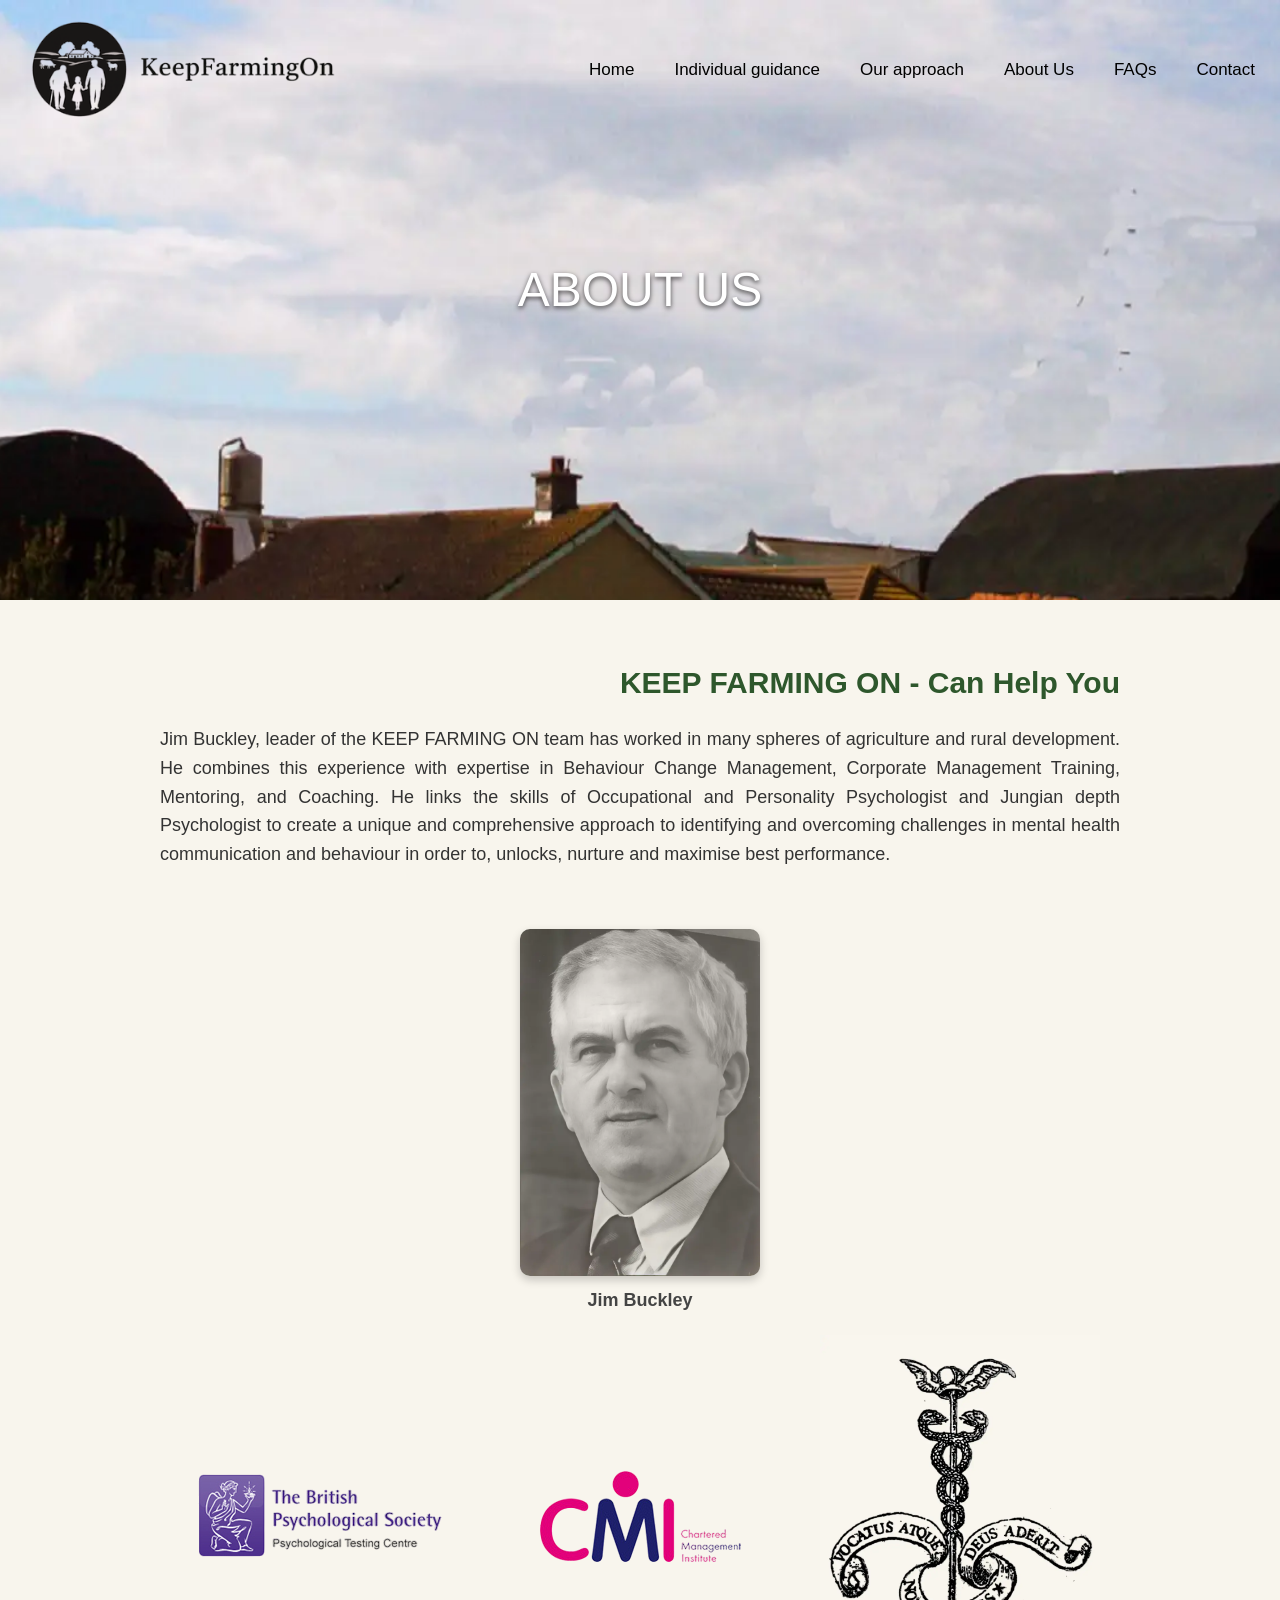
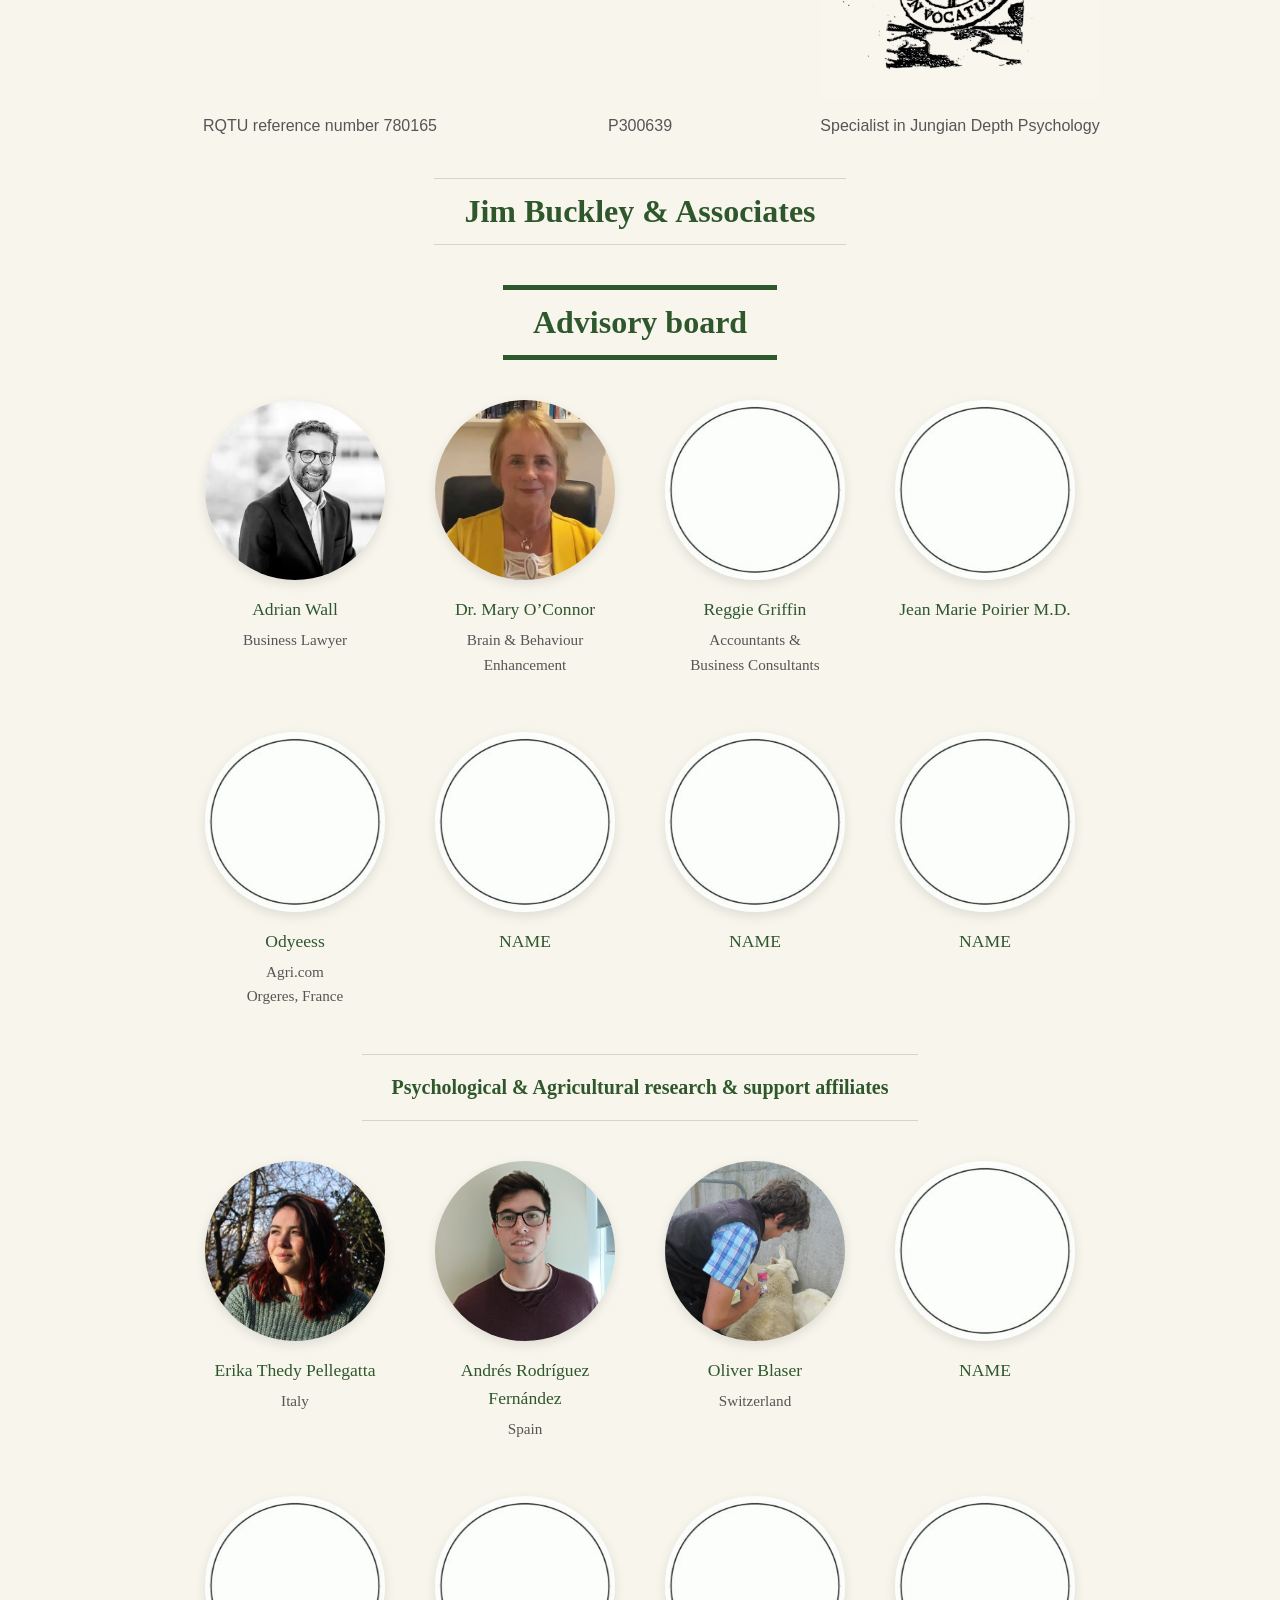
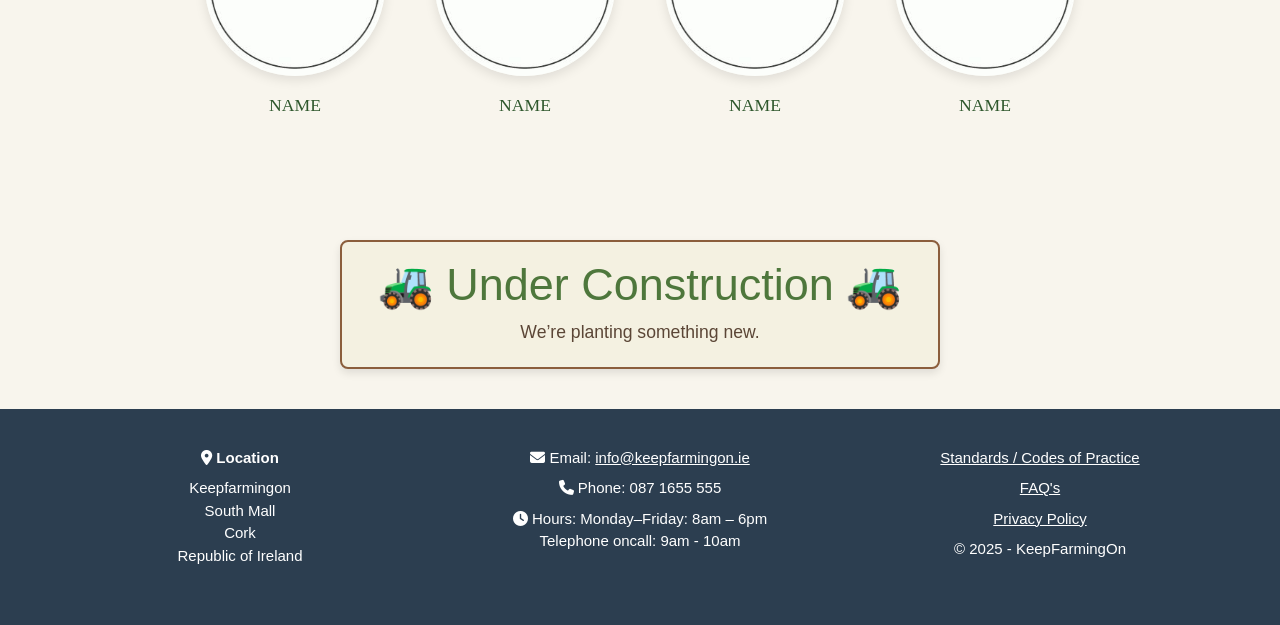
==== commit 559983e0: "Cambios correos 17-18/09 para los nombres en about us y añadir la página privacy.html y añadido el d" ====
--- a/About-us.html
+++ b/About-us.html
@@ -144,13 +144,13 @@
                 </div>
                 <div class="team-member">
                     <img src="images/circle.jpg" alt="Nombre Apellido">
-                    <h3>NAME</h3>
-                    <!-- <p class="title">Support in Psychology & Researchs</p> -->
-                </div>
-                <div class="team-member">
-                    <img src="images/circle.jpg" alt="Nombre Apellido">
-                    <h3>NAME</h3>
-                    <!-- <p class="title">Support in Psychology & Researchs</p> -->
+                    <h3>Jean Marie Poirier M.D.</h3>
+                    <!-- <p class="title">Support in Psychology & Researchs</p> -->
+                </div>
+                <div class="team-member">
+                    <img src="images/circle.jpg" alt="Nombre Apellido">
+                    <h3>Odyeess</h3>
+                    <p class="title">Agri.com <br> Orgeres, France</p>
                 </div>
                 <div class="team-member">
                     <img src="images/circle.jpg" alt="Nombre Apellido">
@@ -175,17 +175,19 @@
                 <div class="team-member">
                     <img src="images/Erika.jpeg" alt="Erika Thedy">
                     <h3>Erika Thedy Pellegatta</h3>
-                    <!-- <p class="title">Support in Psychology & Researchs</p> -->
+                    <p class="title">Italy</p>
                     <!-- <p class="email">correo@ejemplo.com</p> -->
                 </div>
                 <div class="team-member">
                     <img src="images/Andres.jpeg" alt="Andrés Rodríguez">
                     <h3>Andrés Rodríguez Fernández</h3>
+                    <p class="title">Spain</p>
                     <!-- <p class="title">Web & Technical Support</p> -->
                 </div>
                 <div class="team-member">
                     <img src="images/Levi_blaser.webp" alt="Levi Blase">
-                    <h3>Levi Blaser</h3>
+                    <h3>Oliver Blaser</h3>
+                    <p class="title">Switzerland</p>
                     <!-- <p class="title">Support in Psychology & Researchs</p> -->
                 </div>
                 <div class="team-member">
@@ -260,29 +262,29 @@
 
     <!-- Footer -->
 
-    <footer class="footer">
-        <div class="footer-container">
-            <div class="footer-column">
-                <p><i class="fas fa-map-marker-alt"></i> <strong>Location</strong></p>
-                <p>Keepfarmingon<br>South Mall<br>Cork<br>Republic of Ireland</p>
-            </div>
-
-
-            <div class="footer-column">
-                <p><i class="fas fa-envelope"></i> Email: <a
-                        href="mailto:info@keepfarmingon.ie">info@keepfarmingon.ie</a></p>
-                <p><i class="fas fa-phone"></i> Phone: 087 1655 555</p>
-                <p><i class="fas fa-clock"></i> Hours: Monday–Friday: 8am – 6pm <br>Telephone oncall: 9am - 10am</p>
-            </div>
-
-            <div class="footer-column">
-                <p><a href="#">Standards / Codes of Practice</a></p>
-                <p><a href="#">FAQ's</a></p>
-                <p><a href="#">Privacy Policy</a></p>
-                <p>© 2025 - KeepFarmingOn</p>
-            </div>
-        </div>
-    </footer>
+   <footer class="footer">
+		<div class="footer-container">
+			<div class="footer-column">
+				<p><i class="fas fa-map-marker-alt"></i> <strong>Location</strong></p>
+				<p>Keepfarmingon<br>South Mall<br>Cork<br>Republic of Ireland</p>
+			</div>
+
+
+			<div class="footer-column">
+				<p><i class="fas fa-envelope"></i> Email: <a
+						href="mailto:info@keepfarmingon.ie">info@keepfarmingon.ie</a></p>
+				<p><i class="fas fa-phone"></i> Phone: 087 1655 555</p>
+				<p><i class="fas fa-clock"></i> Hours: Monday–Friday: 8am – 6pm <br>Telephone oncall: 9am - 10am</p>
+			</div>
+
+			<div class="footer-column">
+				<p><a href="#">Standards / Codes of Practice</a></p>
+				<p><a href="#">FAQ's</a></p>
+				<p><a href="Privacy.html">Privacy Policy</a></p>
+				<p>© 2025 - KeepFarmingOn</p>
+			</div>
+		</div>
+	</footer>
 
 </body>
 
--- a/css/style.min.css
+++ b/css/style.min.css
@@ -1 +1 @@
-a,abbr,address,article,aside,audio,b,blockquote,body,canvas,caption,cite,code,dd,del,details,dfn,div,dl,dt,em,fieldset,figcaption,figure,footer,form,h1,h2,h3,h4,h5,h6,header,hgroup,html,i,iframe,img,ins,kbd,label,legend,li,mark,menu,nav,object,ol,p,pre,q,samp,section,small,span,sub,summary,sup,table,tbody,td,tfoot,th,thead,time,tr,ul,var,video{margin:0;padding:0;border:0;font-size:100%;font:inherit;vertical-align:baseline;outline:0;-webkit-tap-highlight-color:transparent;-webkit-box-sizing:border-box;-moz-box-sizing:border-box;box-sizing:border-box}article,aside,details,figcaption,figure,footer,header,hgroup,menu,nav,section{display:block}strong{font-weight:700!important}i{font-style:italic}.left{float:left}.right{float:right}.clearfix:after{content:"";display:block;clear:both;visibility:hidden;font-size:0;height:0}html{min-height:100%;margin:0;padding:0}img{height:auto;max-width:100%;vertical-align:middle;border:0;-ms-interpolation-mode:bicubic}body{color:#000;font-family:Arimo,sans-serif;font-weight:400;font-size:15px;line-height:2em;text-align:justify;background-color:#f8f5ed}.container{width:940px;margin:0 auto}.columns-container{width:960px;margin:0 auto}section{padding-top:60px;position:relative}h2{font-size:45px;line-height:45px;font-weight:400;margin-bottom:15px;text-align:center}h3{color:#595959;font-size:29px;margin-top:25px}section>.container>p{font-size:17px;line-height:30px;text-align:justify;margin-top:20px}.placeholder{color:#000!important}::-moz-selection{background:#536270;color:#fff;text-shadow:none}::selection{background:#536270;color:#fff;text-shadow:none}.half{width:48%;margin:0 1%}.third{width:31.3333333333333%;margin:0 1%}.fourth{width:23%;margin:0 1%}.fifth{width:18%;margin:0 1%}.button{font-size:15px;font-weight:600;padding:20px 25px;color:#fff;text-transform:uppercase;background:#d8d6d7;text-decoration:none;-webkit-border-radius:4px;-moz-border-radius:4px;border-radius:4px}.button.green{background:#76bb2c}.button.green:hover{background:#67a327}.button.blue{background:#526271}.button.blue:hover{background:#3d4954}.price-table:hover>.button.green-hover{background:#76bb2c}.price-table:hover>.button.blue-hover{background:#3d4954}header{position:absolute;top:0;left:0;width:100%;z-index:10;background:0 0;padding:10px 0}.header-container{max-width:1700px;margin:0 auto;padding:0 20px;display:flex;align-items:center;justify-content:space-between}.logo img{max-height:120px;width:auto;height:auto}.main-nav ul{display:flex;align-items:center;gap:30px;list-style:none;margin:0;padding:0}.main-nav ul li a{text-decoration:none;color:#000;font-size:17px;padding:8px 5px;transition:color .3s}.main-nav ul li a:hover{color:#333}.slide-1{background-image:url(../images/Corn.webp)}.slide-2{background-image:url(../images/COWS.webp)}.slide-3{background-image:url(../images/suckler.webp)}.slide-4{background-image:url(../images/sheeps2.webp)}.hero-slider{position:relative;width:100%;height:785px;overflow:hidden;padding-top:0}.slide{position:absolute;width:100%;height:100%;background-size:cover;background-position:center;transition:opacity .5s ease;z-index:1;opacity:0;animation:none}.slide.active{opacity:1}.slide.active:not(:first-child){animation:zoomOut 5s ease-in-out forwards}.hero-overlay{position:absolute;top:0;left:0;width:100%;height:100%;z-index:2;display:flex;align-items:center;justify-content:center;text-align:center;padding:0 20px}.hero-content{color:#fff;max-width:800px}.hero-content h1{font-size:48px;margin-bottom:20px;text-shadow:0 2px 5px rgba(0,0,0,.7)}.hero-content p{font-size:22px;line-height:1.5;text-shadow:0 1px 3px rgba(0,0,0,.6)}.realistic-sign{position:absolute;bottom:0;width:600px;z-index:5;pointer-events:none}.marco{width:100%;height:auto;display:block}.in-frame{position:absolute;top:46%;left:50%;transform:translate(-50%,-50%);width:396px;height:424px;object-fit:cover;border-radius:8px;box-shadow:0 0 10px rgba(0,0,0,.6)}.notice{position:absolute;top:35%;right:3%;width:200px;z-index:5;border-radius:12px;overflow:hidden}.notice img{width:100%;height:auto;display:block}.btn-general{position:relative;z-index:3;display:inline-block;background:linear-gradient(135deg,#7bbf3f,#5a9524);color:#fff;text-decoration:none;font-weight:700;padding:14px 32px;border-radius:12px;font-size:18px;box-shadow:0 4px 8px rgba(90,149,36,.4);transition:all .3s ease;border:2px solid #5a9524;font-family:'Segoe UI',sans-serif;text-shadow:0 1px 2px rgba(0,0,0,.2)}.btn-general:hover{background:linear-gradient(135deg,#9bd44c,#6cab2f);box-shadow:0 6px 12px rgba(90,149,36,.5);transform:translateY(-2px)}.btn-general:active{transform:translateY(1px);box-shadow:0 2px 4px rgba(90,149,36,.3)}.section-container{max-width:1200px;margin:0 auto;padding:40px 20px;text-align:center}.main-title{font-size:32px;font-weight:700;color:#006b86;margin-top:30px;margin-bottom:20px;line-height:1.4}.description{font-size:20px;line-height:1.6;margin-bottom:20px;color:#222}.description-list{list-style:none;padding:0;margin:0 auto 40px;font-size:18px;line-height:1.6;max-width:700px;color:#222;text-align:left}.description-list li{position:relative;padding-left:24px;margin-bottom:15px}.description-list li::before{content:"•";position:absolute;left:0;top:0;font-size:20px;font-weight:700;color:#006b86}.blur-background-section{position:relative;background-image:url(../images/cow.webp);background-size:cover;background-position:center;background-attachment:fixed;padding:100px 20px;overflow:hidden}.blur-background-section::before{content:"";position:absolute;inset:0;background:rgba(87,126,25,.7);backdrop-filter:blur(8px);-webkit-backdrop-filter:blur(8px);z-index:0;opacity:.7}.content-container{position:relative;z-index:2;max-width:1100px;margin:0 auto;display:grid;grid-template-columns:repeat(auto-fit,minmax(280px,1fr));gap:40px;justify-content:center;align-items:stretch;grid-template-columns:repeat(2,1fr);grid-auto-rows:auto;place-items:center}.section-text-card{position:relative;z-index:3;background-color:#f8f5ed;padding:20px 30px;max-width:1000px;margin:40px auto;text-align:justify;border-radius:10px;box-shadow:0 4px 10px rgba(0,0,0,.15);font-size:18px;line-height:1.6;color:#333}.section-title{position:relative;z-index:3;grid-column:1/-1;text-align:center;font-size:32px;color:#fff;margin-bottom:80px;font-weight:700;line-height:1.3;text-shadow:2px 2px 4px rgba(0,0,0,.6)}.info-card{background:#f8f5ed;border-radius:12px;box-shadow:0 8px 20px rgba(0,0,0,.15);width:500px;transition:transform .3s ease;display:flex;flex-direction:column;justify-content:flex-start;align-items:flex-start;text-align:left}.info-card img{width:100%;height:380px;object-fit:cover;border-radius:8px}.info-card h3{font-size:20px;margin:0;color:#006b86;padding:20px}.info-card p{font-size:16px;color:#666;text-align:justify;padding:20px}.btn-contact{text-align:center;padding:40px 0}.expandable{overflow:hidden;max-height:60px;cursor:pointer;transition:max-height .4s ease-in-out;position:relative}.expandable.expanded{max-height:500px}.expandable::after{content:"More ▼";position:absolute;bottom:10px;right:20px;font-size:16px;color:#888;transition:transform .3s}.expandable.expanded::after{transform:rotate(180deg);content:"▲"}.expandable:hover{transform:translateY(-5px)}.section-title2{position:relative;z-index:3;grid-column:1/-1;text-align:center;font-size:32px;color:#f8f5ed;margin:100px;margin-bottom:20px;font-weight:700;line-height:1.3;text-shadow:2px 2px 4px rgba(0,0,0,.6)}.challenges{display:flex;gap:20px;justify-content:space-between;flex-wrap:wrap;margin-bottom:20px;position:relative;z-index:1}.challenges-column{flex:1;display:flex;justify-content:center;align-items:center;text-align:center}.column-image{width:100%;height:auto;border-radius:8px;object-fit:cover}.challenges-list{list-style:none;font-weight:700;padding-left:20px;font-size:1.2rem;color:#fff;line-height:3;margin:0;text-align:left}.challenges-list li{font-weight:800;text-shadow:4px 4px 12px rgba(0,0,0,.8);transition:all .3s ease;cursor:pointer}.challenges-list li:hover{color:#7fde19;transform:translateX(5px)}.curved-text-section{padding:40px 20px;text-align:center;background-color:#f8f5ed;overflow-x:hidden}.curved-text-section .curved-text{width:100%;max-width:1200px;height:200px;margin:0 auto 20px auto}.curved-text-section .curved-text svg{width:100%;height:100%;display:block}.curved-text-section p{font-size:26px;font-weight:700;color:#006b86}.curved-text-section .curved-text text{fill:#2c3e50;font-size:60px;font-weight:700}.images_checkout{display:flex;justify-content:center;gap:10px;padding-bottom:20px;flex-wrap:wrap}.images_checkout img{max-width:100%;height:320px;width:auto;border-radius:12px}.issues-section{background-color:#577e19;padding:20px;padding-top:50px;color:#fff;text-align:center;font-family:Arial,sans-serif}.issues-container{max-width:1200px;margin:0 auto}.issues-container h2{font-size:28px;font-weight:700;margin-bottom:20px;text-transform:uppercase}.issues-container p{font-size:16px;line-height:1.8;max-width:1000px;margin:0 auto 40px auto;text-align:justify}.issues-container p strong{font-weight:700}.issues-container .need{margin:40px auto 20px auto;text-align:center}.issues-images{display:flex;justify-content:center;gap:40px;flex-wrap:wrap}.issues-images img{width:400px;max-width:100%;border-radius:8px}.farm-change-section{background-color:#f8f5ed;padding:60px 20px}.farm-container{max-width:900px;margin:0 auto}.farm-title{text-align:center;font-size:32px;margin-bottom:30px;font-weight:700;text-transform:uppercase;letter-spacing:1px;color:#5a7d3a;animation:fadeInDown .3s ease forwards}.farm-text{opacity:0;transform:translateY(20px);font-size:18px;line-height:1.8;margin-bottom:20px;color:#444}.farm-text.highlight{font-weight:700;text-align:center;font-size:18px;color:#c9a76d}@keyframes fadeInUp{to{opacity:1;transform:translateY(0)}}@keyframes fadeInDown{to{opacity:1;transform:translateY(0)}}#coaching-section{background:#f8f5ed;padding:60px 20px;display:flex;justify-content:center;align-items:center;overflow-x:hidden;box-sizing:border-box}.coaching-container{display:grid;grid-template-columns:repeat(auto-fit,minmax(300px,1fr));gap:60px;max-width:1200px;width:100%;margin:0 auto;align-items:center;box-sizing:border-box;padding:0 10px}.image-box{border-radius:20px;overflow:hidden;width:100%}.image-box img{width:100%;object-fit:cover;aspect-ratio:4/5;display:block;transition:transform .4s ease}.content-box{background-color:#fff;border-radius:20px;padding:40px;box-shadow:0 10px 30px rgba(0,0,0,.08);color:#2c2c2c;display:flex;flex-direction:column;justify-content:center;box-sizing:border-box}.content-box h2{font-size:25px;font-weight:700;text-transform:uppercase;color:#5a7d3a;margin-bottom:20px;letter-spacing:2px}.content-box p{font-size:18px;line-height:1.6;margin-bottom:24px;color:#444}.content-box ul{list-style:none;padding:0;margin:0}.content-box li{font-size:16px;margin-bottom:16px;display:flex;align-items:flex-start;line-height:1.6;gap:12px}.content-box li i{color:#5a7d3a;font-size:18px;min-width:20px;margin-top:2px}.footer{background-color:#2c3e50;color:#fff;padding:20px;padding-bottom:40px;font-family:Arial,sans-serif}.footer-container{display:flex;flex-wrap:wrap;justify-content:space-between;max-width:1200px;margin:auto}.footer-column{flex:1 1 22%;margin:10px;min-width:200px;text-align:center}.footer-column p{margin:8px 0;line-height:1.5}.footer-column a{color:#fff;text-decoration:underline}.footer-logo{margin-top:15px;max-width:120px;height:auto}.blur-background-section-pages{position:relative;background-size:cover;background-position:center;background-attachment:fixed;padding:100px 20px;overflow:hidden;min-height:600px}.blur-background-section-pages::before{content:"";position:absolute;inset:0;z-index:0;opacity:.7}.contact-info{display:flex;flex-wrap:wrap;gap:80px;justify-content:center;padding:40px 20px;background-color:#f8f5ed}.contact-box{display:flex;align-items:flex-start;max-width:280px;align-items:center}.contact-box .icon{font-size:60px;color:#577e19;margin-right:15px;min-width:30px;margin-top:5px}.contact-box .text p{margin:0;color:#002d4c;line-height:1.5}.contact-box .text a{color:#002d4c;text-decoration:none}.contact-box .text a:hover{text-decoration:underline}#get-in-touch{padding:100px 20px;background-size:cover;border-bottom:none;color:#333}#get-in-touch h2{text-align:center;font-size:32px;margin-bottom:10px}#get-in-touch p{text-align:center;font-size:18px;line-height:1.6}#contact{display:flex;flex-wrap:wrap;gap:40px;justify-content:space-between;margin-top:60px}#contact .half{flex:1 1 45%;min-width:280px}#company-details{background:#f8f5ed;border-radius:8px;font-size:18px;padding:30px;line-height:1.8}#company-details strong{font-weight:700;font-size:20px}#company-details a{color:#577e19;text-decoration:none}#company-details a:hover{text-decoration:underline}#gform input.input,#gform textarea.textarea{width:100%;padding:12px;margin-bottom:15px;font-size:16px;border:1px solid #ccc;border-radius:6px;font-family:inherit;box-sizing:border-box;background-color:#fff}#gform textarea.textarea{height:150px;resize:vertical}button#contact-submit{background-color:#577e19;color:#fff;padding:12px 24px;font-size:16px;border:none;border-radius:6px;cursor:pointer;transition:background-color .3s ease}button#contact-submit:hover{background-color:#456613}.loading_message,.thankyou_message{margin-top:20px;text-align:center;color:#577e19;font-size:24px}.thankyou_message{margin:20px auto;font-style:italic;font-size:24px}.btn-container-right{text-align:right;padding-top:20px}.extra-section{margin-top:30px;padding:25px}.extra-section p{font-size:15px;font-weight:600;margin-bottom:18px;color:#222;letter-spacing:.5px}.extra-section label{position:relative;display:flex;align-items:center;gap:12px;padding:12px 15px;background:#fff;border-radius:10px;box-shadow:0 1px 3px rgba(0,0,0,.05);margin-bottom:12px;cursor:pointer;transition:all .25s ease;border:1px solid transparent}.extra-section label:hover{box-shadow:0 3px 8px rgba(0,0,0,.08);border-color:#d0d0d0;background:#fafafa}.extra-section input[type=checkbox]{appearance:none;width:20px;height:20px;border:2px solid #bbb;border-radius:5px;display:grid;place-content:center;transition:all .25s ease;cursor:pointer}.extra-section input[type=checkbox]::before{content:"";width:12px;height:12px;transform:scale(0);transition:transform .2s ease-in-out;box-shadow:inset 14px 14px #577e19;border-radius:3px}.extra-section input[type=checkbox]:checked{border-color:#577e19;background:#e6f0da}.extra-section input[type=checkbox]:checked::before{transform:scale(1)}.extra-section .other-input{display:none;padding:8px 10px;font-size:14px;border:1px solid #ccc;border-radius:6px;background:#fff;flex:1;box-shadow:inset 0 1px 2px rgba(0,0,0,.05);transition:all .2s ease}.extra-section .other-input:focus{outline:0;border-color:#577e19;box-shadow:0 0 0 2px rgba(87,126,25,.15)}.extra-section label{flex-wrap:wrap}.about-section-content{max-width:1000px;margin:40px auto;margin-bottom:0;padding:20px;color:#333;line-height:1.6}.about-section-content .about-text{margin-bottom:60px}.about-text ul{font-size:18px}.about-section-content h2{font-size:30px;color:#2e572c;text-align:right;font-weight:700;margin-bottom:20px}.about-section-content h3{font-size:24px;color:#2e572c;margin-bottom:15px}.about-section-content p{text-align:justify;font-size:18px}.about-section-content ul{list-style-type:disc;padding-left:40px}.about-section-content .about-image{text-align:center;margin-top:30px}.about-section-content .about-image img{width:240px;height:auto;border-radius:10px;box-shadow:0 4px 10px rgba(0,0,0,.2)}.about-section-content .image-caption{margin-top:10px;font-weight:700;color:#444;text-align:center}.websites ul{color:#526271;font-size:14px}#certifications{padding:20px;background-color:#f8f5ed}.cert-container{display:flex;justify-content:center;gap:40px;flex-wrap:wrap}.cert-column{display:flex;flex-direction:column;align-items:center;justify-content:space-between;text-align:center;flex:1 1 250px;max-width:300px;min-height:200px;box-sizing:border-box}.image-wrapper{flex-grow:1;display:flex;align-items:center;justify-content:center;width:100%}.cert-column img{max-width:100%;height:auto;margin-bottom:15px;align-items:center}.cert-column p{font-size:16px;color:#555;margin:0}.btn-contact-2{text-align:center;padding-bottom:40px}.team-section{text-align:center;padding:20px;background-color:#f8f5ed;font-family:Georgia,serif}.team-section h2{font-size:2rem;color:#2e572c;border-top:1px solid #cfd9c1;border-bottom:1px solid #cfd9c1;display:inline-block;padding:10px 30px;margin-bottom:40px;text-align:center}.team-section .support{font-size:20px}.team-container{display:flex;flex-wrap:wrap;justify-content:center;gap:50px;margin-bottom:40px}.team-member{width:180px}.team-member img{width:180px;height:180px;object-fit:cover;border-radius:50%;margin-bottom:15px;box-shadow:0 4px 12px rgba(0,0,0,.1)}.team-member h3{font-size:1.1rem;color:#2e572c;margin:0}.team-member .title{font-size:.95rem;color:#555;margin:5px 0;text-align:center}.team-member .email{font-size:.9rem;color:#222;font-weight:700}.Advisory{font-size:2rem;color:#2e572c;border-top:5px solid #2e572c!important;border-bottom:5px solid #2e572c!important;display:inline-block;padding:10px 30px;margin-bottom:40px}.under-construction-farm{background-color:#f4f1e1;border:2px solid #8b5e3c;padding:20px;border-radius:8px;text-align:center;max-width:600px;margin:40px auto;font-family:'Segoe UI',Tahoma,sans-serif;box-shadow:0 4px 8px rgba(0,0,0,.1)}.under-construction-farm h2{color:#4e773c;margin-bottom:10px}.under-construction-farm p{color:#5b4636;font-size:1.1rem}.who-we-are{background-color:#f8f5ed;padding:60px 20px;text-align:center}.who-we-are__container{max-width:1000px;margin:0 auto}.who-we-are h2{font-size:32px;color:#2e572c;text-align:center;font-weight:700}.who-we-are p{font-size:18px;color:#333;line-height:1.6;max-width:660px;margin:0 auto}.the-problem{padding:60px 20px;background-color:#f8f5ed}.the-problem__container{max-width:1100px;margin:0 auto}.the-problem__grid{display:grid;grid-template-columns:1.2fr .8fr;gap:40px;align-items:center}.the-problem h2{font-size:30px;color:#2e572c;margin-bottom:20px}.the-problem p{font-size:18px;color:#555;margin-bottom:20px;line-height:1.6}.the-problem__list{list-style:none;padding:0;margin:0}.the-problem__list li{display:flex;align-items:flex-start;gap:12px;background:#fff;border:1px solid #ddd;border-radius:12px;padding:12px 15px;margin-bottom:15px;box-shadow:0 4px 12px rgba(0,0,0,.06);font-size:18px;font-weight:500}.the-problem__icon{font-size:1.6rem}.the-problem__media img{width:100%;height:auto;margin-top:120px;border-radius:12px;box-shadow:0 4px 10px rgba(0,0,0,.15)}.programmes-section{background:#f8f5ed;padding:40px 20px}.programmes-wrap{display:grid;grid-template-columns:repeat(2,1fr);gap:32px;max-width:1100px;margin:0 auto;padding-top:36px}.programmes-head{text-align:center;overflow:hidden}.programmes-title{font-size:clamp(28px,3.5vw,38px);line-height:1.2;color:#1e3d1e;margin:0 0 10px;font-weight:800;letter-spacing:-.01em}.programmes-subtitle{margin:0 auto;max-width:720px;color:#666;font-size:clamp(14px,1.6vw,17px)}.programme-card{background:#fff;border-radius:16px;box-shadow:0 8px 24px rgba(6,129,32,.12);padding:26px 24px;border:1px solid rgba(0,0,0,.05);position:relative;overflow:hidden;margin-bottom:32px;transition:transform .25s ease,box-shadow .25s ease}.programme-card:hover{transform:translateY(-5px);box-shadow:0 12px 28px rgba(6,129,32,.18)}.programme-media img{width:100%;border-radius:12px;display:block;margin-bottom:18px}.programme-header{margin-bottom:18px}.programme-badge{display:inline-block;background:#2e572c;color:#fff;border-radius:999px;padding:6px 12px;font-size:12px;font-weight:700;letter-spacing:.06em;text-transform:uppercase}.programme-badge.alt{background:#1b4a22}.programme-name{font-size:20px;margin:10px 0 4px;color:#2b2b2b;font-weight:800}.programme-meta{color:#666;font-size:14px;margin-bottom:16px}.steps{list-style:none;padding-left:0;margin:0 0 16px}.step{position:relative;padding-left:28px;margin-bottom:12px;color:#444;font-size:16px;line-height:1.6}.step-icon{position:absolute;left:0;top:0;width:20px;height:20px;border-radius:50%;background:#2e572c;color:#fff;display:flex;align-items:center;justify-content:center;font-weight:700;font-size:12px}.feature-list{list-style:none;padding-left:0;margin:0 0 16px}.feature-list li{position:relative;padding-left:24px;margin-bottom:10px;color:#444;font-size:16px}.feature-list li::before{content:"✔";position:absolute;left:0;top:0;color:#1b4a22;font-weight:700}.programme-note{background:#fafafa;padding:16px 20px;border-radius:12px;border-top:1px solid rgba(0,0,0,.05);font-size:14px;color:#666}.possibilities-block{background:#f8f5ed;padding:40px 20px}.possibilities-wrapper{max-width:1100px;margin:0 auto}.possibilities-title{font-size:32px;color:#2e572c;text-align:center;margin-bottom:40px;font-weight:700}.possibilities-grid{display:grid;grid-template-columns:repeat(auto-fit,minmax(280px,1fr));gap:30px}.possibility-card{background:#fff;padding:30px 20px;border-radius:16px;text-align:center;border:1px solid #e5e5e5;box-shadow:0 4px 12px rgba(0,0,0,.06);transition:transform .3s ease,box-shadow .3s ease}.possibility-card:hover{transform:translateY(-5px);box-shadow:0 8px 20px rgba(0,0,0,.12)}.possibility-icon{font-size:2rem;display:inline-block}.possibility-heading{font-size:20px;color:#2e572c;margin-bottom:10px;font-weight:600}.possibility-text{font-size:16px;color:#555;line-height:1.6}.timeline-section{padding:60px;background:#f8f5ed;position:relative;border-bottom:0}.timeline-title{font-size:32px;color:#2e572c;text-align:center;margin-bottom:40px;font-weight:700}.timeline{position:relative;max-width:1000px;margin:0 auto}.timeline-line{position:absolute;left:50%;top:80px;bottom:80px;width:6px;background:#ccc;transform:translateX(-50%);z-index:1;overflow:hidden}.timeline-line .progress{position:absolute;left:0;top:0;width:100%;height:0%;background:#2e572c;transition:height .3s ease}.timeline-line::after{content:"";position:absolute;left:0;top:0;width:100%;height:var(--progress,0%);background:#2e572c;z-index:2;transition:height .3s ease}.timeline-step{position:relative;margin-bottom:40px;display:flex;align-items:center}.timeline-icon{background:#fff;border:3px solid #2e572c;color:#2e572c;border-radius:50%;width:50px;height:50px;z-index:2;display:flex;align-items:center;justify-content:center;font-size:22px;position:absolute;left:50%;transform:translateX(-50%);transition:background .3s ease,color .3s ease}.timeline-step.active .timeline-icon{background:#2e572c;color:#fff}.timeline-content{width:45%;padding:24px 28px;background:#fff;border-radius:12px;box-shadow:0 8px 24px rgba(6,129,32,.15);position:relative;z-index:2;transition:all .3s ease}.timeline-content.left{margin-right:auto;text-align:right}.timeline-content.right{margin-left:auto;text-align:left}.timeline-content h3{margin:0 0 12px;font-size:20px;font-weight:700;color:#2e572c}.timeline-content ul{margin:0;padding-left:1.25rem;list-style:disc}.timeline-content ul li{text-align:left;font-size:16px;line-height:1.6;color:#444;font-weight:400}.how-quote{max-width:800px;margin:60px auto 0;padding:20px 30px;font-size:18px;font-style:italic;line-height:1.6;color:#2e572c;background:#fff;border-left:6px solid #2e572c;border-radius:8px;box-shadow:0 6px 20px rgba(0,0,0,.08);position:relative}.how-quote::before{content:"“";font-size:50px;color:#2e572c;position:absolute;top:-10px;left:10px;font-family:Georgia,serif;opacity:.3}.timeline-line::after{content:"";position:absolute;left:0;top:0;width:100%;height:0%;background:#2e572c;z-index:1;transition:height .3s ease}.approach-text,.intro-text{max-width:1000px;margin:0 auto;padding:20px;text-align:justify;line-height:1.6;color:#222;font-size:16px}.intro-text p{margin-bottom:20px}.circle-gallery{position:relative;width:600px;height:600px;margin:60px auto;padding:0}.circle-gallery ul{list-style:none;padding:0;margin:0}.circle-gallery li{position:absolute;width:160px;height:160px}.circle-gallery img{width:100%;height:100%;border-radius:10px;object-fit:contain}.circle-gallery .center{position:absolute;top:50%;left:50%;width:300px;height:300px;transform:translate(-50%,-50%)}.circle-gallery .center img{object-fit:contain}.circle-gallery li:nth-child(1){top:-10%;left:50%;transform:translateX(-50%)}.circle-gallery li:nth-child(2){top:20%;left:85%;transform:translate(-50%,-50%)}.circle-gallery li:nth-child(3){top:50%;left:100%;transform:translate(-50%,-50%)}.circle-gallery li:nth-child(4){top:80%;left:85%;transform:translate(-50%,-50%)}.circle-gallery li:nth-child(5){bottom:-10%;left:50%;transform:translateX(-50%)}.circle-gallery li:nth-child(6){top:80%;left:15%;transform:translate(-50%,-50%)}.circle-gallery li:nth-child(7){top:50%;left:0;transform:translate(-50%,-50%)}.circle-gallery li:nth-child(8){top:20%;left:15%;transform:translate(-50%,-50%)}.understanding{display:block;max-width:700px;margin:30px auto;border-radius:12px}.options-container{display:grid;grid-template-columns:1fr 1fr;max-width:1100px;margin:40px auto;padding:20px;text-align:center;position:relative}.options-section{padding:0}.options-section h2{padding-top:40px;font-size:30px;color:#2e572c;font-weight:700;margin-bottom:20px}.see-more-btn{background-color:#2e572c;color:#fff;border:none;padding:10px 20px;font-size:14px;font-weight:600;border-radius:5px;cursor:pointer;transition:background-color .3s ease}.option-column.left{border-right:2px solid #ddd;padding-right:40px}.option-column.right{padding-left:40px}.option-column{display:flex;flex-direction:column;align-items:center}.option-column h3{font-size:1.4rem;margin-bottom:20px;color:#444}.option-column .top{margin-bottom:40px}.option-column img{width:200px;height:200px;object-fit:cover;border-radius:5%;box-shadow:0 4px 12px rgba(0,0,0,.15);transition:transform .3s ease}.option-column p{margin-top:20px;font-size:.95rem;color:#555;line-height:1.5}.left .top{transform:translateX(-50px)}.left .bottom{transform:translateX(50px)}.right .top{transform:translateX(50px)}.right .bottom{transform:translateX(-50px)}.options-text{max-width:1000px;margin:0 auto;padding:20px;text-align:justify;line-height:1.6;color:#222;font-size:16px}.training-section{max-width:1000px;margin:40px auto;padding:20px;display:flex;flex-direction:column;align-items:center;text-align:center}.training-header h2{font-size:1.8rem;color:#6c1c00;margin-bottom:20px;line-height:1.4;font-weight:700}.training-header blockquote{font-size:1.2rem;font-style:italic;color:#333;margin:20px 0}.training-description{background-color:#004d4d;color:#fff;font-size:1rem;padding:20px;border-radius:6px;line-height:1.5;max-width:900px;margin:20px auto}.training-image img{margin-top:30px;max-width:100%;height:auto}#navigation{padding:60px 0}.nav-buttons{display:flex;justify-content:center;gap:1.5rem}.nav-buttons button{padding:1rem 2rem;border:none;border-radius:50px;background:#2e572c;color:#fff;font-size:1rem;cursor:pointer;transition:all .3s ease;box-shadow:0 4px 10px rgba(0,0,0,.1)}.nav-buttons button:hover{background:#3c8a3c;transform:translateY(-3px)}#question{padding:60px 20px;max-width:1000px;margin:0 auto;display:flex;flex-direction:column}.first{border-top:1px solid #ddd}.section-title-FAQ{font-size:30px;color:#2e572c;font-weight:700;margin-bottom:20px;text-align:center}.download-box{max-width:1000px;width:100%;background:#fff;border-radius:16px;padding:3rem;box-shadow:0 6px 20px rgba(0,0,0,.08)}.download-content{display:flex;flex-wrap:wrap;align-items:center;gap:2.5rem}.download-image{flex:1 1 300px;max-width:320px;border-radius:12px;object-fit:cover;box-shadow:0 4px 12px rgba(0,0,0,.06)}.download-text{flex:2 1 400px}.download-text h2{font-size:1.6rem;font-weight:700;color:#222;margin-bottom:1rem}.download-text p{font-size:1.1rem;line-height:1.7;color:#444;margin-bottom:2rem}.download-btn{display:inline-block;padding:.9rem 2rem;background:#2e572c;color:#fff;font-weight:600;font-size:1rem;border-radius:8px;text-decoration:none;transition:background .2s ease,transform .2s ease}.download-btn:hover{background:#3c8a3c;transform:translateY(-2px)}#news{border-top:1px solid #ddd;padding:60px 20px;max-width:740px;margin:0 auto}.section-header{display:flex;align-items:center;gap:15px;margin-bottom:20px}.header-image{width:40%;height:auto;padding:20px}.section-title-FAQ{text-align:center;font-size:2rem;font-weight:700;color:#2c3e50;margin-bottom:2.5rem}.news-card{display:flex;flex-direction:column;background:#fff;border-radius:16px;box-shadow:0 6px 20px rgba(0,0,0,.08);overflow:hidden;transition:transform .3s ease}.news-card:hover{transform:translateY(-5px)}.news-image{width:100%;height:416px;object-fit:cover}.news-content{padding:20px;text-align:left}.news-title{font-size:1.5rem;color:#222;margin:1rem 0;font-weight:600}.news-description{font-size:1rem;color:#444;line-height:1.6;margin-bottom:1.5rem}.news-button{display:inline-block;background:#2e572c;color:#fff;padding:.8rem 1.5rem;border-radius:30px;font-weight:600;text-decoration:none;font-size:1rem;transition:all .3s ease;box-shadow:0 4px 10px rgba(0,0,0,.15)}.news-button:hover{background:#155c2c;transform:scale(1.05)}#faq{border-top:1px solid #ddd;padding:60px 20px;max-width:1000px;margin:0 auto}.faq-item{margin-bottom:1rem;background:#fff;border-radius:10px;overflow:hidden;box-shadow:0 4px 10px rgba(0,0,0,.08)}.faq-question{padding:1rem;background:#2e572c;color:#fff;cursor:pointer;font-weight:700;display:flex;justify-content:space-between;align-items:center}.faq-question::after{content:"+";font-size:1.2rem;transition:transform .3s ease}.faq-question.active::after{content:"−"}.faq-answer{padding:1rem;display:none;animation:fadeIn .3s ease-in-out}@keyframes fadeIn{from{opacity:0}to{opacity:1}}@font-face{font-family:"Font Awesome 6 Free";font-style:normal;font-weight:900;font-display:swap;src:url(https://cdnjs.cloudflare.com/ajax/libs/font-awesome/6.5.0/webfonts/fa-solid-900.woff2) format("woff2"),url(https://cdnjs.cloudflare.com/ajax/libs/font-awesome/6.5.0/webfonts/fa-solid-900.woff) format("woff")}@media (min-width:600px) and (max-width:1024px){.container{padding:0 15px;max-width:100%}#contact,.coaching-container,.content-container,.farm-container,.footer-container,.section-container{padding:0 15px}.challenges-container h2,.farm-title,.main-title,.section-title,.section-title2,.timeline-title{font-size:28px}.about-section-content p,.about-section-content ul,.cert-column p,.challenges-container p,.content-box p,.content-box ul,.description,.description-list,.farm-text,.section-text-card{font-size:16px}.section-container{padding:10px}header{position:absolute;top:0;left:0;width:100%;z-index:10;background:0 0;padding:10px 0}.header-container{padding:0 10px}.logo img{max-height:65px}.main-nav ul{gap:10px;justify-content:center;align-items:center;flex-wrap:wrap}.main-nav ul li{text-align:center;display:flex;flex-direction:column;justify-content:center;height:auto}.main-nav ul li a{font-size:13px;padding:4px 6px;line-height:1.15;white-space:normal}.hero-slider{width:100vw;height:435px;max-height:2000px;max-width:2000px;margin:0 auto;position:relative;overflow:hidden}.hero-content h1{font-size:34px}.hero-content p{font-size:17px}.realistic-sign{width:300px;bottom:0;left:unset}.in-frame{width:200px;height:210px}.notice{position:absolute;top:35%;right:3%;width:120px}.blur-background-section{padding:80px 15px}.content-container{grid-template-columns:repeat(2,1fr);gap:30px;padding:0 20px}.section-title,.section-title2{font-size:28px;margin-bottom:60px;padding:0 10px}.section-text-card{padding:20px;font-size:17px;margin:30px 20px}.info-card{width:100%}.info-card img{height:300px}.info-card h3{font-size:18px;padding:16px}.info-card p{font-size:15px;padding:16px}.expandable::after{font-size:15px;right:16px;bottom:10px}.challenges{flex-direction:column;align-items:center;gap:30px}.challenges-column{width:100%;max-width:500px}.column-image{max-width:100%;height:auto}.challenges-list{font-size:1.1rem;line-height:2.5;padding-left:10px}.section-text-card{margin:40px auto;font-size:13px}.curved-text-section{padding:30px 15px}.curved-text-section .curved-text{height:160px}.curved-text-section p{font-size:22px}.images_checkout{gap:15px;justify-content:center;flex-wrap:wrap}.images_checkout img{height:240px;width:auto;max-width:100%;border-radius:10px}.issues-container h2{font-size:24px}.issues-container p{font-size:15px;padding:0 20px}.issues-images{gap:20px}.issues-images img{width:100%;max-width:300px}.issues-container .need{margin:30px auto 15px auto;padding:0 50px}#coaching-section{padding:40px 15px;flex-direction:column}.coaching-container{gap:40px;padding:0 15px}.content-box{padding:30px}.content-box h2{font-size:19px;letter-spacing:1px}.content-box p{font-size:15px}.content-box li{font-size:12px}.content-box li i{font-size:16px}.footer-container{flex-wrap:nowrap;justify-content:space-between}.footer-column{flex:1 1 30%;margin:0 10px;min-width:0;text-align:center}.footer-column p{margin:8px 0}.footer-logo{max-width:100px;margin:0 auto;display:block}.contact-info{gap:40px}.contact-box{max-width:350px}#contact .half{flex:1 1 100%}#company-details{margin-bottom:30px}.about-section-content h2{font-size:26px}.about-section-content h3{font-size:20px}.possibilities-block h2,.programmes-section h2,.the-problem h2,.timeline-section h2,.who-we-are h2{font-size:24px}.footer p,.how-quote,.possibilities-block p,.possibility-text,.programmes-section p,.the-problem p,.timeline-section p,.who-we-are p{font-size:16px}.feature-list li,.steps li,.the-problem__list li,.timeline-content ul li,ol li,ul li{font-size:14px}.who-we-are{padding-bottom:20px}.blur-background-section-pages{padding:120px 40px;min-height:500px}.programmes-wrap{grid-template-columns:1fr;gap:24px;padding-top:24px}.programmes-title{font-size:24px;line-height:1.2}.programme-card{width:80%;max-width:600px;padding:20px 16px;margin:0 auto 32px}.programme-name{font-size:18px}.feature-list li,.step{font-size:14px}.step-icon{width:18px;height:18px;font-size:11px}.programme-header .programme-meta{font-size:12px}.programme-note .muted,.programme-note p{font-size:14px}.possibilities-title{font-size:24px;margin-bottom:30px}.possibilities-grid{gap:24px;grid-template-columns:1fr 1fr}.possibility-card:last-child{grid-column:1/-1;justify-self:center;max-width:278px}.possibility-card{padding:24px 16px}.possibility-icon{font-size:1.8rem}.possibility-heading{font-size:18px;margin-bottom:8px}.possibility-text{font-size:14px;line-height:1.5}.timeline-line{left:20px;top:60px;bottom:60px}.timeline-icon{left:20px;transform:translateX(-50%)}.timeline-content{width:calc(100% - 70px);margin-left:60px;text-align:left;padding:15px}.timeline-content.left,.timeline-content.right{margin-left:60px;margin-right:0;text-align:left}.timeline-content h3,.timeline-content p{text-align:left}.options-section h2,.training-section h2{font-size:24px;line-height:1.2}.option-column h3{font-size:18px;line-height:1.3}.approach-text p,.intro-text p,.options-text p,.training-description,.training-section p{font-size:16px;line-height:1.5}}@media (max-width:599px){body,html{overflow-x:hidden;width:100%}header{position:absolute;top:0;left:0;width:100%;z-index:10;background-color:transparent;padding:6px 0}.header-container{flex-direction:column;align-items:center;padding:6px 6px 0 6px}.logo{margin-bottom:6px}.logo img{max-height:40px}.main-nav{width:100%;overflow-x:auto;-webkit-overflow-scrolling:touch;scrollbar-width:none;margin-top:6px;padding-bottom:3px}.main-nav::-webkit-scrollbar{display:none}.main-nav ul{flex-wrap:nowrap;justify-content:flex-start;padding:0 0;align-items:stretch;gap:9px;box-sizing:border-box}.main-nav ul li{flex-shrink:0;text-align:center;display:flex;flex-direction:column;justify-content:center;height:auto;min-width:0;padding:0 2px}.main-nav ul li a{font-size:9px;padding:1px 1px;white-space:normal;word-break:break-word;line-height:1;display:block}.slide-1{background-image:url(../images/Corn_mobile.webp)}.slide-2{background-image:url(../images/COWS_mobile.webp)}.slide-3{background-image:url(../images/suckler_mobile.jpg)}.slide-4{background-image:url(../images/sheeps_mobile.webp)}.hero-slider{height:440px;padding-top:0}.hero-overlay{padding:0 10px}.hero-content h1{font-size:24px;margin-bottom:8px}.hero-content p{font-size:14px}.realistic-sign{width:260px;bottom:0;left:unset}.in-frame{width:170px;height:182px}.notice{position:absolute;top:35%;right:3%;width:100px}.section-container{padding:10px}.btn-general{padding:10px 20px;font-size:15px}.section-container{padding:25px 10px}.container{max-width:100%;padding:0 10px;box-sizing:border-box}.challenges-container h2,.farm-title,.main-title,.section-title,.section-title2,.timeline-title{font-size:22px;margin-top:15px;margin-bottom:10px}.about-section-content p,.about-section-content ul,.cert-column p,.challenges-container p,.content-box p,.content-box ul,.description,.description-list,.farm-text,.section-text-card{font-size:14px}.blur-background-section{padding:50px 10px}.content-container{grid-template-columns:1fr;gap:20px;place-items:center}.section-title,.section-title2{font-size:18px;margin-bottom:40px;padding:0 8px;text-align:center}.section-text-card{padding:16px;font-size:15px;margin:20px 12px}.info-card{width:100%}.info-card img{height:300px}.info-card h3{font-size:16px;padding:10px;padding-bottom:0}.info-card p{font-size:14px;padding:12px}.expandable{max-height:50px}.expandable::after{font-size:13px;right:12px;bottom:8px}.section-title2{font-size:22px;margin-top:60px;margin-bottom:0;padding:0 10px}.challenges{flex-direction:column;align-items:center;gap:20px;padding:0 10px}.challenges-column{width:100%;max-width:100%}.column-image{width:100%;height:auto}.challenges-list{font-size:1rem;line-height:2;padding-left:8px}.section-text-card{margin:30px auto;font-size:13px;padding:0 12px;text-align:justify}.issues-container h2{font-size:20px;padding:0 10px;text-align:center}.issues-container p{font-size:14px;line-height:1.6;padding:0 15px;text-align:justify}.issues-images{gap:15px;flex-direction:column;align-items:center}.issues-images img{width:100%;max-width:90%;height:auto}.issues-container .need{margin:20px auto 10px auto;padding:0 4px;text-align:center}.curved-text-section{padding:30px 15px}.curved-text-section .curved-text{height:120px;margin-bottom:15px}.curved-text-section .curved-text text{font-size:64px}.curved-text-section p{font-size:18px;padding:0 10px}.images_checkout{gap:8px;flex-direction:column;align-items:center}.images_checkout img{width:90%;height:auto;max-height:220px;object-fit:cover}.farm-change-section{padding:30px 15px}.farm-text.highlight{font-size:14px}#coaching-section{padding:30px 10px;flex-direction:column}.coaching-container{gap:30px;padding:0 10px}.content-box{padding:20px}.content-box h2{font-size:20px;letter-spacing:.5px;text-align:center;margin-bottom:10px}.content-box p{font-size:14px;text-align:justify}.content-box li{font-size:12px;line-height:1.4;gap:8px}.content-box li i{font-size:14px}.footer{padding:10px;padding-bottom:20px}.footer-container{flex-direction:column;align-items:center}.footer-column{width:100%;margin:8px 0}.footer-logo{max-width:80px}.blur-background-section-pages{background-position:center bottom;background-attachment:scroll;min-height:500px;padding:80px 15px}.possibilities-block h2,.programmes-section h2,.the-problem h2,.timeline-section h2,.who-we-are h2{font-size:20px}.footer p,.how-quote,.possibilities-block p,.possibility-text,.programmes-section p,.the-problem p,.timeline-section p,.who-we-are p{font-size:14px}.feature-list li,.steps li,.the-problem__list li,.timeline-content ul li,ol li,ul li{font-size:12px}.who-we-are{padding-bottom:15px}.blur-background-section-pages{padding:80px 20px;min-height:400px}.the-problem__grid{display:grid;grid-template-columns:1fr;gap:16px}.the-problem__image{width:100%;height:auto}.the-problem__media img{width:100%;height:auto;margin-top:0}.programmes-wrap{grid-template-columns:1fr;gap:16px;padding-top:16px}.programmes-title{font-size:20px}.programme-card{width:90%;max-width:100%;padding:16px 12px;margin:0 auto 24px}.programme-name{font-size:16px}.feature-list li,.step{font-size:12px}.step-icon{width:16px;height:16px;font-size:10px}.programme-header .programme-meta{font-size:11px}.programme-note .muted,.programme-note p{font-size:12px}.possibilities-title{font-size:20px;margin-bottom:20px;text-align:center}.possibility-card{padding:16px 12px}.possibility-icon{font-size:1.5rem}.possibility-heading{font-size:16px;margin-top:15px;margin-bottom:6px}.possibility-text{font-size:13px;line-height:1.4}.timeline-section{padding:30px 10px}.timeline-line{left:20px;top:20px;bottom:160px}.timeline-step{flex-direction:column;align-items:flex-start}.timeline-icon{position:relative;left:auto;transform:none;margin-bottom:8px;width:40px;height:40px;font-size:18px}.timeline-content{width:calc(100% - 40px);margin-left:40px;padding:12px;text-align:left}.timeline-content h3{font-size:18px;padding-bottom:10px}.timeline-content p{font-size:14px;margin:0 10px}.timeline-content.left,.timeline-content.right{margin-left:40px;margin-right:0;text-align:left}.options-section h2,.training-section h2{font-size:20px;line-height:1.2}.option-column h3{font-size:16px;line-height:1.3}.approach-text p,.intro-text p,.options-text p,.training-description,.training-section p{font-size:14px;line-height:1.4}.circle-gallery{width:320px;height:320px;margin:40px auto;position:relative}.circle-gallery .center{width:150px;height:150px;top:50%;left:50%;transform:translate(-50%,-50%)}.circle-gallery .center img{width:100%;height:100%;object-fit:contain}.circle-gallery li{width:60px;height:60px}.circle-gallery li img{width:100%;height:100%;border-radius:10px;object-fit:contain}.understanding{display:block;width:100%;max-width:380px;margin:20px auto;border-radius:10px;padding:6px}.option-column img{width:100px;height:100px}.left .top{transform:translateX(-30px)}.left .bottom{transform:translateX(50px)}.right .top{transform:translateX(30px)}.right .bottom{transform:translateX(-50px)}.contact-info{justify-content:center;gap:20px;padding:30px 15px}.contact-box{flex:1 1 calc(50% - 20px);max-width:calc(50% - 20px);flex-direction:column;align-items:center;text-align:center}.contact-box .icon{font-size:50px;margin:0 0 10px 0}.contact-box .text a,.contact-box .text p{font-size:1rem}.about-section-content{margin:15px auto;padding:10px}.about-section-content .about-text{margin-bottom:30px}.about-section-content h2{font-size:20px}.about-section-content h3{font-size:16px}.about-section-content p{font-size:14px}.cert-container{flex-direction:column;gap:20px;align-items:center;padding-bottom:180px;overflow:hidden}.cert-column{padding:10px}}@media (max-width:375px){.challenges-container h2,.farm-title,.main-title,.section-title,.section-title2,.timeline-title{font-size:20px}.about-section-content p,.about-section-content ul,.cert-column p,.challenges-container p,.content-box p,.content-box ul,.description,.description-list,.farm-text{font-size:13px}.main-nav ul li a{font-size:8px;padding:1px 1px;white-space:normal;word-break:break-word;line-height:1;display:block}.main-nav ul{flex-wrap:nowrap;justify-content:flex-start;padding:0 0;align-items:stretch;gap:0;box-sizing:border-box}.notice{position:absolute;top:35%;right:3%;width:60px;border-radius:5px}.section-text-card{font-size:12px}#coaching-section{padding:20px 8px;flex-direction:column}.coaching-container{gap:20px;padding:0 8px}.content-box{padding:15px}.content-box h2{font-size:18px;letter-spacing:.4px;text-align:center;margin-bottom:8px}.content-box p{font-size:13px;text-align:justify}.content-box li{font-size:11px;line-height:1.3;gap:6px}.content-box li i{font-size:12px}.timeline-line{bottom:160px}.about-section-content h2{font-size:18px}.programmes-wrap{grid-template-columns:1fr;gap:12px;padding-top:12px}.programmes-title{font-size:18px}.programme-card{width:95%;max-width:95%;padding:12px 10px;margin:0 auto 16px}.programme-name{font-size:14px}.feature-list li,.step{font-size:11px}.step-icon{width:14px;height:14px;font-size:9px}.programme-header .programme-meta{font-size:10px}.programme-note .muted,.programme-note p{font-size:11px}.options-section h2,.training-section h2{font-size:18px;line-height:1.2}.option-column h3{font-size:14px;line-height:1.3}.training-header blockquote{font-size:13px;line-height:1.3;margin:10px 0}.approach-text p,.intro-text p,.options-text p,.training-description,.training-section p{font-size:13px;line-height:1.3}.circle-gallery{width:250px;height:250px;margin:30px auto;position:relative}.circle-gallery .center{width:120px;height:120px;top:50%;left:50%;transform:translate(-50%,-50%)}.circle-gallery .center img{width:100%;height:100%;object-fit:contain}.circle-gallery li{width:50px;height:50px}.option-column img{width:80px;height:80px}.left .top{transform:translateX(-10px)}.left .bottom{transform:translateX(30px)}.right .top{transform:translateX(10px)}.right .bottom{transform:translateX(-30px)}}+a,abbr,address,article,aside,audio,b,blockquote,body,canvas,caption,cite,code,dd,del,details,dfn,div,dl,dt,em,fieldset,figcaption,figure,footer,form,h1,h2,h3,h4,h5,h6,header,hgroup,html,i,iframe,img,ins,kbd,label,legend,li,mark,menu,nav,object,ol,p,pre,q,samp,section,small,span,sub,summary,sup,table,tbody,td,tfoot,th,thead,time,tr,ul,var,video{margin:0;padding:0;border:0;font-size:100%;font:inherit;vertical-align:baseline;outline:0;-webkit-tap-highlight-color:transparent;-webkit-box-sizing:border-box;-moz-box-sizing:border-box;box-sizing:border-box}article,aside,details,figcaption,figure,footer,header,hgroup,menu,nav,section{display:block}strong{font-weight:700!important}i{font-style:italic}.left{float:left}.right{float:right}.clearfix:after{content:"";display:block;clear:both;visibility:hidden;font-size:0;height:0}html{min-height:100%;margin:0;padding:0}img{height:auto;max-width:100%;vertical-align:middle;border:0;-ms-interpolation-mode:bicubic}body{color:#000;font-family:Arimo,sans-serif;font-weight:400;font-size:15px;line-height:2em;text-align:justify;background-color:#f8f5ed}.container{width:940px;margin:0 auto}.columns-container{width:960px;margin:0 auto}section{padding-top:60px;position:relative}h2{font-size:45px;line-height:45px;font-weight:400;margin-bottom:15px;text-align:center}h3{color:#595959;font-size:29px;margin-top:25px}section>.container>p{font-size:17px;line-height:30px;text-align:justify;margin-top:20px}.placeholder{color:#000!important}::-moz-selection{background:#536270;color:#fff;text-shadow:none}::selection{background:#536270;color:#fff;text-shadow:none}.half{width:48%;margin:0 1%}.third{width:31.3333333333333%;margin:0 1%}.fourth{width:23%;margin:0 1%}.fifth{width:18%;margin:0 1%}.button{font-size:15px;font-weight:600;padding:20px 25px;color:#fff;text-transform:uppercase;background:#d8d6d7;text-decoration:none;-webkit-border-radius:4px;-moz-border-radius:4px;border-radius:4px}.button.green{background:#76bb2c}.button.green:hover{background:#67a327}.button.blue{background:#526271}.button.blue:hover{background:#3d4954}.price-table:hover>.button.green-hover{background:#76bb2c}.price-table:hover>.button.blue-hover{background:#3d4954}header{position:absolute;top:0;left:0;width:100%;z-index:10;background:0 0;padding:10px 0}.header-container{max-width:1700px;margin:0 auto;padding:0 20px;display:flex;align-items:center;justify-content:space-between}.logo img{max-height:120px;width:auto;height:auto}.main-nav ul{display:flex;align-items:center;gap:30px;list-style:none;margin:0;padding:0}.main-nav ul li a{text-decoration:none;color:#000;font-size:17px;padding:8px 5px;transition:color .3s}.main-nav ul li a:hover{color:#333}.slide-1{background-image:url(../images/Corn.webp)}.slide-2{background-image:url(../images/COWS.webp)}.slide-3{background-image:url(../images/suckler.webp)}.slide-4{background-image:url(../images/sheeps2.webp)}.hero-slider{position:relative;width:100%;height:785px;overflow:hidden;padding-top:0}.slide{position:absolute;width:100%;height:100%;background-size:cover;background-position:center;transition:opacity .5s ease;z-index:1;opacity:0;animation:none}.slide.active{opacity:1}.slide.active:not(:first-child){animation:zoomOut 5s ease-in-out forwards}.hero-overlay{position:absolute;top:0;left:0;width:100%;height:100%;z-index:2;display:flex;align-items:center;justify-content:center;text-align:center;padding:0 20px}.hero-content{color:#fff;max-width:800px}.hero-content2{color:#000;max-width:800px}.hero-content2 h1{font-size:28px;margin-top:100px;text-shadow:0 2px 5px rgba(0,0,0,.7)}.hero-content h1{font-size:48px;margin-bottom:20px;text-shadow:0 2px 5px rgba(0,0,0,.7)}.hero-content p{font-size:22px;line-height:1.5;text-shadow:0 1px 3px rgba(0,0,0,.6)}.realistic-sign{position:absolute;bottom:0;width:600px;z-index:5;pointer-events:none}.marco{width:100%;height:auto;display:block}.in-frame{position:absolute;top:46%;left:50%;transform:translate(-50%,-50%);width:396px;height:424px;object-fit:cover;border-radius:8px;box-shadow:0 0 10px rgba(0,0,0,.6)}.notice{position:absolute;top:35%;right:3%;width:200px;z-index:5;border-radius:12px;overflow:hidden}.notice img{width:100%;height:auto;display:block}.notice-text{color:#ffeb3b;font-size:.85rem;font-weight:800;text-shadow:1px 1px 3px rgba(0,0,0,.6);background:rgba(0,0,0,.6);border-radius:6px}.btn-general{position:relative;z-index:3;display:inline-block;background:linear-gradient(135deg,#7bbf3f,#5a9524);color:#fff;text-decoration:none;font-weight:700;padding:14px 32px;border-radius:12px;font-size:18px;box-shadow:0 4px 8px rgba(90,149,36,.4);transition:all .3s ease;border:2px solid #5a9524;font-family:'Segoe UI',sans-serif;text-shadow:0 1px 2px rgba(0,0,0,.2)}.btn-general:hover{background:linear-gradient(135deg,#9bd44c,#6cab2f);box-shadow:0 6px 12px rgba(90,149,36,.5);transform:translateY(-2px)}.btn-general:active{transform:translateY(1px);box-shadow:0 2px 4px rgba(90,149,36,.3)}.section-container{max-width:1200px;margin:0 auto;padding:40px 20px;text-align:center}.main-title{font-size:32px;font-weight:700;color:#006b86;margin-top:30px;margin-bottom:20px;line-height:1.4}.description{font-size:20px;line-height:1.6;margin-bottom:20px;color:#222}.description-list{list-style:none;padding:0;margin:0 auto 40px;font-size:18px;line-height:1.6;max-width:700px;color:#222;text-align:left}.description-list li{position:relative;padding-left:24px;margin-bottom:15px}.description-list li::before{content:"•";position:absolute;left:0;top:0;font-size:20px;font-weight:700;color:#006b86}.blur-background-section{position:relative;background-image:url(../images/cow.webp);background-size:cover;background-position:center;background-attachment:fixed;padding:100px 20px;overflow:hidden}.blur-background-section::before{content:"";position:absolute;inset:0;background:rgba(87,126,25,.7);backdrop-filter:blur(8px);-webkit-backdrop-filter:blur(8px);z-index:0;opacity:.7}.content-container{position:relative;z-index:2;max-width:1100px;margin:0 auto;display:grid;grid-template-columns:repeat(auto-fit,minmax(280px,1fr));gap:40px;justify-content:center;align-items:stretch;grid-template-columns:repeat(2,1fr);grid-auto-rows:auto;place-items:center}.section-text-card{position:relative;z-index:3;background-color:#f8f5ed;padding:20px 30px;max-width:1000px;margin:40px auto;text-align:justify;border-radius:10px;box-shadow:0 4px 10px rgba(0,0,0,.15);font-size:18px;line-height:1.6;color:#333}.section-title{position:relative;z-index:3;grid-column:1/-1;text-align:center;font-size:32px;color:#fff;margin-bottom:80px;font-weight:700;line-height:1.3;text-shadow:2px 2px 4px rgba(0,0,0,.6)}.info-card{background:#f8f5ed;border-radius:12px;box-shadow:0 8px 20px rgba(0,0,0,.15);width:500px;transition:transform .3s ease;display:flex;flex-direction:column;justify-content:flex-start;align-items:flex-start;text-align:left}.info-card img{width:100%;height:380px;object-fit:cover;border-radius:8px}.info-card h3{font-size:20px;margin:0;color:#006b86;padding:20px}.info-card p{font-size:16px;color:#666;text-align:justify;padding:20px}.btn-contact{text-align:center;padding:40px 0}.expandable{overflow:hidden;max-height:60px;cursor:pointer;transition:max-height .4s ease-in-out;position:relative}.expandable.expanded{max-height:500px}.expandable::after{content:"More ▼";position:absolute;bottom:10px;right:20px;font-size:16px;color:#888;transition:transform .3s}.expandable.expanded::after{transform:rotate(180deg);content:"▲"}.expandable:hover{transform:translateY(-5px)}.section-title2{position:relative;z-index:3;grid-column:1/-1;text-align:center;font-size:32px;color:#f8f5ed;margin:100px;margin-bottom:20px;font-weight:700;line-height:1.3;text-shadow:2px 2px 4px rgba(0,0,0,.6)}.challenges{display:flex;gap:20px;justify-content:space-between;flex-wrap:wrap;margin-bottom:20px;position:relative;z-index:1}.challenges-column{flex:1;display:flex;justify-content:center;align-items:center;text-align:center}.column-image{width:100%;height:auto;border-radius:8px;object-fit:cover}.challenges-list{list-style:none;font-weight:700;padding-left:20px;font-size:1.2rem;color:#fff;line-height:3;margin:0;text-align:left}.challenges-list li{font-weight:800;text-shadow:4px 4px 12px rgba(0,0,0,.8);transition:all .3s ease;cursor:pointer}.challenges-list li:hover{color:#7fde19;transform:translateX(5px)}.curved-text-section{padding:40px 20px;text-align:center;background-color:#f8f5ed;overflow-x:hidden}.curved-text-section .curved-text{width:100%;max-width:1200px;height:200px;margin:0 auto 20px auto}.curved-text-section .curved-text svg{width:100%;height:100%;display:block}.curved-text-section p{font-size:26px;font-weight:700;color:#006b86}.curved-text-section .curved-text text{fill:#2c3e50;font-size:60px;font-weight:700}.images_checkout{display:flex;justify-content:center;gap:10px;padding-bottom:20px;flex-wrap:wrap}.images_checkout img{max-width:100%;height:320px;width:auto;border-radius:12px}.issues-section{background-color:#577e19;padding:20px;padding-top:50px;color:#fff;text-align:center;font-family:Arial,sans-serif}.issues-container{max-width:1200px;margin:0 auto}.issues-container h2{font-size:28px;font-weight:700;margin-bottom:20px;text-transform:uppercase}.issues-container p{font-size:16px;line-height:1.8;max-width:1000px;margin:0 auto 40px auto;text-align:justify}.issues-container p strong{font-weight:700}.issues-container .need{margin:40px auto 20px auto;text-align:center}.issues-images{display:flex;justify-content:center;gap:40px;flex-wrap:wrap}.issues-images img{width:400px;max-width:100%;border-radius:8px}.farm-change-section{background-color:#f8f5ed;padding:60px 20px}.farm-container{max-width:900px;margin:0 auto}.farm-title{text-align:center;font-size:32px;margin-bottom:30px;font-weight:700;text-transform:uppercase;letter-spacing:1px;color:#5a7d3a;animation:fadeInDown .3s ease forwards}.farm-text{opacity:0;transform:translateY(20px);font-size:18px;line-height:1.8;margin-bottom:20px;color:#444}.farm-text.highlight{font-weight:700;text-align:center;font-size:18px;color:#c9a76d}@keyframes fadeInUp{to{opacity:1;transform:translateY(0)}}@keyframes fadeInDown{to{opacity:1;transform:translateY(0)}}#coaching-section{background:#f8f5ed;padding:60px 20px;display:flex;justify-content:center;align-items:center;overflow-x:hidden;box-sizing:border-box}.coaching-container{display:grid;grid-template-columns:repeat(auto-fit,minmax(300px,1fr));gap:60px;max-width:1200px;width:100%;margin:0 auto;align-items:center;box-sizing:border-box;padding:0 10px}.image-box{border-radius:20px;overflow:hidden;width:100%}.image-box img{width:100%;object-fit:cover;aspect-ratio:4/5;display:block;transition:transform .4s ease}.content-box{background-color:#fff;border-radius:20px;padding:40px;box-shadow:0 10px 30px rgba(0,0,0,.08);color:#2c2c2c;display:flex;flex-direction:column;justify-content:center;box-sizing:border-box}.content-box h2{font-size:25px;font-weight:700;text-transform:uppercase;color:#5a7d3a;margin-bottom:20px;letter-spacing:2px}.content-box p{font-size:18px;line-height:1.6;margin-bottom:24px;color:#444}.content-box ul{list-style:none;padding:0;margin:0}.content-box li{font-size:16px;margin-bottom:16px;display:flex;align-items:flex-start;line-height:1.6;gap:12px}.content-box li i{color:#5a7d3a;font-size:18px;min-width:20px;margin-top:2px}.footer{background-color:#2c3e50;color:#fff;padding:20px;padding-bottom:40px;font-family:Arial,sans-serif}.footer-container{display:flex;flex-wrap:wrap;justify-content:space-between;max-width:1200px;margin:auto}.footer-column{flex:1 1 22%;margin:10px;min-width:200px;text-align:center}.footer-column p{margin:8px 0;line-height:1.5}.footer-column a{color:#fff;text-decoration:underline}.footer-logo{margin-top:15px;max-width:120px;height:auto}.blur-background-section-pages{position:relative;background-size:cover;background-position:center;background-attachment:fixed;padding:100px 20px;overflow:hidden;min-height:600px}.blur-background-section-pages::before{content:"";position:absolute;inset:0;z-index:0;opacity:.7}.blur-background-section-pages2{position:relative;background-size:cover;background-position:center;background-attachment:fixed;padding:100px 20px;overflow:hidden;min-height:200px}.blur-background-section-pages2::before{content:"";position:absolute;inset:0;z-index:0;opacity:.7}.contact-info{display:flex;flex-wrap:wrap;gap:80px;justify-content:center;padding:40px 20px;background-color:#f8f5ed}.contact-box{display:flex;align-items:flex-start;max-width:280px;align-items:center}.contact-box .icon{font-size:60px;color:#577e19;margin-right:15px;min-width:30px;margin-top:5px}.contact-box .text p{margin:0;color:#002d4c;line-height:1.5}.contact-box .text a{color:#002d4c;text-decoration:none}.contact-box .text a:hover{text-decoration:underline}#get-in-touch{padding:100px 20px;background-size:cover;border-bottom:none;color:#333}#get-in-touch h2{text-align:center;font-size:32px;margin-bottom:10px}#get-in-touch p{text-align:center;font-size:18px;line-height:1.6}#contact{display:flex;flex-wrap:wrap;gap:40px;justify-content:space-between;margin-top:60px}#contact .half{flex:1 1 45%;min-width:280px}#company-details{background:#f8f5ed;border-radius:8px;font-size:18px;padding:30px;line-height:1.8}#company-details strong{font-weight:700;font-size:20px}#company-details a{color:#577e19;text-decoration:none}#company-details a:hover{text-decoration:underline}#gform input.input,#gform textarea.textarea{width:100%;padding:12px;margin-bottom:15px;font-size:16px;border:1px solid #ccc;border-radius:6px;font-family:inherit;box-sizing:border-box;background-color:#fff}#gform textarea.textarea{height:150px;resize:vertical}button#contact-submit{background-color:#577e19;color:#fff;padding:12px 24px;font-size:16px;border:none;border-radius:6px;cursor:pointer;transition:background-color .3s ease}button#contact-submit:hover{background-color:#456613}.loading_message,.thankyou_message{margin-top:20px;text-align:center;color:#577e19;font-size:24px}.thankyou_message{margin:20px auto;font-style:italic;font-size:24px}.btn-container-right{text-align:right;padding-top:20px}.extra-section{margin-top:30px;padding:25px}.extra-section p{font-size:15px;font-weight:600;margin-bottom:18px;color:#222;letter-spacing:.5px}.extra-section label{position:relative;display:flex;align-items:center;gap:12px;padding:12px 15px;background:#fff;border-radius:10px;box-shadow:0 1px 3px rgba(0,0,0,.05);margin-bottom:12px;cursor:pointer;transition:all .25s ease;border:1px solid transparent}.extra-section label:hover{box-shadow:0 3px 8px rgba(0,0,0,.08);border-color:#d0d0d0;background:#fafafa}.extra-section input[type=checkbox]{appearance:none;width:20px;height:20px;border:2px solid #bbb;border-radius:5px;display:grid;place-content:center;transition:all .25s ease;cursor:pointer}.extra-section input[type=checkbox]::before{content:"";width:12px;height:12px;transform:scale(0);transition:transform .2s ease-in-out;box-shadow:inset 14px 14px #577e19;border-radius:3px}.extra-section input[type=checkbox]:checked{border-color:#577e19;background:#e6f0da}.extra-section input[type=checkbox]:checked::before{transform:scale(1)}.extra-section .other-input{display:none;padding:8px 10px;font-size:14px;border:1px solid #ccc;border-radius:6px;background:#fff;flex:1;box-shadow:inset 0 1px 2px rgba(0,0,0,.05);transition:all .2s ease}.extra-section .other-input:focus{outline:0;border-color:#577e19;box-shadow:0 0 0 2px rgba(87,126,25,.15)}.extra-section label{flex-wrap:wrap}.about-section-content{max-width:1000px;margin:40px auto;margin-bottom:0;padding:20px;color:#333;line-height:1.6}.about-section-content .about-text{margin-bottom:60px}.about-text ul{font-size:18px}.about-section-content h2{font-size:30px;color:#2e572c;text-align:right;font-weight:700;margin-bottom:20px}.about-section-content h3{font-size:24px;color:#2e572c;margin-bottom:15px}.about-section-content p{text-align:justify;font-size:18px}.about-section-content ul{list-style-type:disc;padding-left:40px}.about-section-content .about-image{text-align:center;margin-top:30px}.about-section-content .about-image img{width:240px;height:auto;border-radius:10px;box-shadow:0 4px 10px rgba(0,0,0,.2)}.about-section-content .image-caption{margin-top:10px;font-weight:700;color:#444;text-align:center}.websites ul{color:#526271;font-size:14px}#certifications{padding:20px;background-color:#f8f5ed}.cert-container{display:flex;justify-content:center;gap:40px;flex-wrap:wrap}.cert-column{display:flex;flex-direction:column;align-items:center;justify-content:space-between;text-align:center;flex:1 1 250px;max-width:300px;min-height:200px;box-sizing:border-box}.image-wrapper{flex-grow:1;display:flex;align-items:center;justify-content:center;width:100%}.cert-column img{max-width:100%;height:auto;margin-bottom:15px;align-items:center}.cert-column p{font-size:16px;color:#555;margin:0}.btn-contact-2{text-align:center;padding-bottom:40px}.team-section{text-align:center;padding:20px;background-color:#f8f5ed;font-family:Georgia,serif}.team-section h2{font-size:2rem;color:#2e572c;border-top:1px solid #cfd9c1;border-bottom:1px solid #cfd9c1;display:inline-block;padding:10px 30px;margin-bottom:40px;text-align:center}.team-section .support{font-size:20px}.team-container{display:flex;flex-wrap:wrap;justify-content:center;gap:50px;margin-bottom:40px}.team-member{width:180px}.team-member img{width:180px;height:180px;object-fit:cover;border-radius:50%;margin-bottom:15px;box-shadow:0 4px 12px rgba(0,0,0,.1)}.team-member h3{font-size:1.1rem;color:#2e572c;margin:0}.team-member .title{font-size:.95rem;color:#555;margin:5px 0;text-align:center}.team-member .email{font-size:.9rem;color:#222;font-weight:700}.Advisory{font-size:2rem;color:#2e572c;border-top:5px solid #2e572c!important;border-bottom:5px solid #2e572c!important;display:inline-block;padding:10px 30px;margin-bottom:40px}.under-construction-farm{background-color:#f4f1e1;border:2px solid #8b5e3c;padding:20px;border-radius:8px;text-align:center;max-width:600px;margin:40px auto;font-family:'Segoe UI',Tahoma,sans-serif;box-shadow:0 4px 8px rgba(0,0,0,.1)}.under-construction-farm h2{color:#4e773c;margin-bottom:10px}.under-construction-farm p{color:#5b4636;font-size:1.1rem}.who-we-are{background-color:#f8f5ed;padding:60px 20px;text-align:center}.who-we-are__container{max-width:1000px;margin:0 auto}.who-we-are h2{font-size:32px;color:#2e572c;text-align:center;font-weight:700}.who-we-are p{font-size:18px;color:#333;line-height:1.6;max-width:660px;margin:0 auto}.the-problem{padding:60px 20px;background-color:#f8f5ed}.the-problem__container{max-width:1100px;margin:0 auto}.the-problem__grid{display:grid;grid-template-columns:1.2fr .8fr;gap:40px;align-items:center}.the-problem h2{font-size:30px;color:#2e572c;margin-bottom:20px}.the-problem p{font-size:18px;color:#555;margin-bottom:20px;line-height:1.6}.the-problem__list{list-style:none;padding:0;margin:0}.the-problem__list li{display:flex;align-items:flex-start;gap:12px;background:#fff;border:1px solid #ddd;border-radius:12px;padding:12px 15px;margin-bottom:15px;box-shadow:0 4px 12px rgba(0,0,0,.06);font-size:18px;font-weight:500}.the-problem__icon{font-size:1.6rem}.the-problem__media img{width:100%;height:auto;margin-top:120px;border-radius:12px;box-shadow:0 4px 10px rgba(0,0,0,.15)}.programmes-section{background:#f8f5ed;padding:40px 20px}.programmes-wrap{display:grid;grid-template-columns:repeat(2,1fr);gap:32px;max-width:1100px;margin:0 auto;padding-top:36px}.programmes-head{text-align:center;overflow:hidden}.programmes-title{font-size:clamp(28px,3.5vw,38px);line-height:1.2;color:#1e3d1e;margin:0 0 10px;font-weight:800;letter-spacing:-.01em}.programmes-subtitle{margin:0 auto;max-width:720px;color:#666;font-size:clamp(14px,1.6vw,17px)}.programme-card{background:#fff;border-radius:16px;box-shadow:0 8px 24px rgba(6,129,32,.12);padding:26px 24px;border:1px solid rgba(0,0,0,.05);position:relative;overflow:hidden;margin-bottom:32px;transition:transform .25s ease,box-shadow .25s ease}.programme-card:hover{transform:translateY(-5px);box-shadow:0 12px 28px rgba(6,129,32,.18)}.programme-media img{width:100%;border-radius:12px;display:block;margin-bottom:18px}.programme-header{margin-bottom:18px}.programme-badge{display:inline-block;background:#2e572c;color:#fff;border-radius:999px;padding:6px 12px;font-size:12px;font-weight:700;letter-spacing:.06em;text-transform:uppercase}.programme-badge.alt{background:#1b4a22}.programme-name{font-size:20px;margin:10px 0 4px;color:#2b2b2b;font-weight:800}.programme-meta{color:#666;font-size:14px;margin-bottom:16px}.steps{list-style:none;padding-left:0;margin:0 0 16px}.step{position:relative;padding-left:28px;margin-bottom:12px;color:#444;font-size:16px;line-height:1.6}.step-icon{position:absolute;left:0;top:0;width:20px;height:20px;border-radius:50%;background:#2e572c;color:#fff;display:flex;align-items:center;justify-content:center;font-weight:700;font-size:12px}.feature-list{list-style:none;padding-left:0;margin:0 0 16px}.feature-list li{position:relative;padding-left:24px;margin-bottom:10px;color:#444;font-size:16px}.feature-list li::before{content:"✔";position:absolute;left:0;top:0;color:#1b4a22;font-weight:700}.programme-note{background:#fafafa;padding:16px 20px;border-radius:12px;border-top:1px solid rgba(0,0,0,.05);font-size:14px;color:#666}.possibilities-block{background:#f8f5ed;padding:40px 20px}.possibilities-wrapper{max-width:1100px;margin:0 auto}.possibilities-title{font-size:32px;color:#2e572c;text-align:center;margin-bottom:40px;font-weight:700}.possibilities-grid{display:grid;grid-template-columns:repeat(auto-fit,minmax(280px,1fr));gap:30px}.possibility-card{background:#fff;padding:30px 20px;border-radius:16px;text-align:center;border:1px solid #e5e5e5;box-shadow:0 4px 12px rgba(0,0,0,.06);transition:transform .3s ease,box-shadow .3s ease}.possibility-card:hover{transform:translateY(-5px);box-shadow:0 8px 20px rgba(0,0,0,.12)}.possibility-icon{font-size:2rem;display:inline-block}.possibility-heading{font-size:20px;color:#2e572c;margin-bottom:10px;font-weight:600}.possibility-text{font-size:16px;color:#555;line-height:1.6}.timeline-section{padding:60px;background:#f8f5ed;position:relative;border-bottom:0}.timeline-title{font-size:32px;color:#2e572c;text-align:center;margin-bottom:40px;font-weight:700}.timeline{position:relative;max-width:1000px;margin:0 auto}.timeline-line{position:absolute;left:50%;top:80px;bottom:80px;width:6px;background:#ccc;transform:translateX(-50%);z-index:1;overflow:hidden}.timeline-line .progress{position:absolute;left:0;top:0;width:100%;height:0%;background:#2e572c;transition:height .3s ease}.timeline-line::after{content:"";position:absolute;left:0;top:0;width:100%;height:var(--progress,0%);background:#2e572c;z-index:2;transition:height .3s ease}.timeline-step{position:relative;margin-bottom:40px;display:flex;align-items:center}.timeline-icon{background:#fff;border:3px solid #2e572c;color:#2e572c;border-radius:50%;width:50px;height:50px;z-index:2;display:flex;align-items:center;justify-content:center;font-size:22px;position:absolute;left:50%;transform:translateX(-50%);transition:background .3s ease,color .3s ease}.timeline-step.active .timeline-icon{background:#2e572c;color:#fff}.timeline-content{width:45%;padding:24px 28px;background:#fff;border-radius:12px;box-shadow:0 8px 24px rgba(6,129,32,.15);position:relative;z-index:2;transition:all .3s ease}.timeline-content.left{margin-right:auto;text-align:right}.timeline-content.right{margin-left:auto;text-align:left}.timeline-content h3{margin:0 0 12px;font-size:20px;font-weight:700;color:#2e572c}.timeline-content ul{margin:0;padding-left:1.25rem;list-style:disc}.timeline-content ul li{text-align:left;font-size:16px;line-height:1.6;color:#444;font-weight:400}.how-quote{max-width:800px;margin:60px auto 0;padding:20px 30px;font-size:18px;font-style:italic;line-height:1.6;color:#2e572c;background:#fff;border-left:6px solid #2e572c;border-radius:8px;box-shadow:0 6px 20px rgba(0,0,0,.08);position:relative}.how-quote::before{content:"“";font-size:50px;color:#2e572c;position:absolute;top:-10px;left:10px;font-family:Georgia,serif;opacity:.3}.timeline-line::after{content:"";position:absolute;left:0;top:0;width:100%;height:0%;background:#2e572c;z-index:1;transition:height .3s ease}.approach-text,.intro-text{max-width:1000px;margin:0 auto;padding:20px;text-align:justify;line-height:1.6;color:#222;font-size:16px}.intro-text p{margin-bottom:20px}.circle-gallery{position:relative;width:600px;height:600px;margin:60px auto;padding:0}.circle-gallery ul{list-style:none;padding:0;margin:0}.circle-gallery li{position:absolute;width:160px;height:160px}.circle-gallery img{width:100%;height:100%;border-radius:10px;object-fit:contain}.circle-gallery .center{position:absolute;top:50%;left:50%;width:300px;height:300px;transform:translate(-50%,-50%)}.circle-gallery .center img{object-fit:contain}.circle-gallery li:nth-child(1){top:-10%;left:50%;transform:translateX(-50%)}.circle-gallery li:nth-child(2){top:20%;left:85%;transform:translate(-50%,-50%)}.circle-gallery li:nth-child(3){top:50%;left:100%;transform:translate(-50%,-50%)}.circle-gallery li:nth-child(4){top:80%;left:85%;transform:translate(-50%,-50%)}.circle-gallery li:nth-child(5){bottom:-10%;left:50%;transform:translateX(-50%)}.circle-gallery li:nth-child(6){top:80%;left:15%;transform:translate(-50%,-50%)}.circle-gallery li:nth-child(7){top:50%;left:0;transform:translate(-50%,-50%)}.circle-gallery li:nth-child(8){top:20%;left:15%;transform:translate(-50%,-50%)}.understanding{display:block;max-width:700px;margin:30px auto;border-radius:12px}.options-container{display:grid;grid-template-columns:1fr 1fr;max-width:1100px;margin:40px auto;padding:20px;text-align:center;position:relative}.options-section{padding:0}.options-section h2{padding-top:40px;font-size:30px;color:#2e572c;font-weight:700;margin-bottom:20px}.see-more-btn{background-color:#2e572c;color:#fff;border:none;padding:10px 20px;font-size:14px;font-weight:600;border-radius:5px;cursor:pointer;transition:background-color .3s ease}.option-column.left{border-right:2px solid #ddd;padding-right:40px}.option-column.right{padding-left:40px}.option-column{display:flex;flex-direction:column;align-items:center}.option-column h3{font-size:1.4rem;margin-bottom:20px;color:#444}.option-column .top{margin-bottom:40px}.option-column img{width:200px;height:200px;object-fit:cover;border-radius:5%;box-shadow:0 4px 12px rgba(0,0,0,.15);transition:transform .3s ease}.option-column p{margin-top:20px;font-size:.95rem;color:#555;line-height:1.5}.left .top{transform:translateX(-50px)}.left .bottom{transform:translateX(50px)}.right .top{transform:translateX(50px)}.right .bottom{transform:translateX(-50px)}.options-text{max-width:1000px;margin:0 auto;padding:20px;text-align:justify;line-height:1.6;color:#222;font-size:16px}.training-section{max-width:1000px;margin:40px auto;padding:20px;display:flex;flex-direction:column;align-items:center;text-align:center}.training-header h2{font-size:1.8rem;color:#6c1c00;margin-bottom:20px;line-height:1.4;font-weight:700}.training-header blockquote{font-size:1.2rem;font-style:italic;color:#333;margin:20px 0}.training-description{background-color:#004d4d;color:#fff;font-size:1rem;padding:20px;border-radius:6px;line-height:1.5;max-width:900px;margin:20px auto}.training-image img{margin-top:30px;max-width:100%;height:auto}#navigation{padding:60px 0}.nav-buttons{display:flex;justify-content:center;gap:1.5rem}.nav-buttons button{padding:1rem 2rem;border:none;border-radius:50px;background:#2e572c;color:#fff;font-size:1rem;cursor:pointer;transition:all .3s ease;box-shadow:0 4px 10px rgba(0,0,0,.1)}.nav-buttons button:hover{background:#3c8a3c;transform:translateY(-3px)}#question{padding:60px 20px;max-width:1000px;margin:0 auto;display:flex;flex-direction:column}.first{border-top:1px solid #ddd}.section-title-FAQ{font-size:30px;color:#2e572c;font-weight:700;margin-bottom:20px;text-align:center}.download-box{max-width:1000px;width:100%;background:#fff;border-radius:16px;padding:3rem;box-shadow:0 6px 20px rgba(0,0,0,.08)}.download-content{display:flex;flex-wrap:wrap;align-items:center;gap:2.5rem}.download-image{flex:1 1 300px;max-width:320px;border-radius:12px;object-fit:cover;box-shadow:0 4px 12px rgba(0,0,0,.06)}.download-text{flex:2 1 400px}.download-text h2{font-size:1.6rem;font-weight:700;color:#222;margin-bottom:1rem}.download-text p{font-size:1.1rem;line-height:1.7;color:#444;margin-bottom:2rem}.download-btn{display:inline-block;padding:.9rem 2rem;background:#2e572c;color:#fff;font-weight:600;font-size:1rem;border-radius:8px;text-decoration:none;transition:background .2s ease,transform .2s ease}.download-btn:hover{background:#3c8a3c;transform:translateY(-2px)}#news{border-top:1px solid #ddd;padding:60px 20px;max-width:740px;margin:0 auto}.section-header{display:flex;align-items:center;gap:15px;margin-bottom:20px}.header-image{width:40%;height:auto;padding:20px}.section-title-FAQ{text-align:center;font-size:2rem;font-weight:700;color:#2c3e50;margin-bottom:2.5rem}.news-card{display:flex;flex-direction:column;background:#fff;border-radius:16px;box-shadow:0 6px 20px rgba(0,0,0,.08);overflow:hidden;transition:transform .3s ease}.news-card:hover{transform:translateY(-5px)}.news-image{width:100%;height:416px;object-fit:cover}.news-content{padding:20px;text-align:left}.news-title{font-size:1.5rem;color:#222;margin:1rem 0;font-weight:600}.news-description{font-size:1rem;color:#444;line-height:1.6;margin-bottom:1.5rem}.news-button{display:inline-block;background:#2e572c;color:#fff;padding:.8rem 1.5rem;border-radius:30px;font-weight:600;text-decoration:none;font-size:1rem;transition:all .3s ease;box-shadow:0 4px 10px rgba(0,0,0,.15)}.news-button:hover{background:#155c2c;transform:scale(1.05)}#faq{border-top:1px solid #ddd;padding:60px 20px;max-width:1000px;margin:0 auto}.faq-item{margin-bottom:1rem;background:#fff;border-radius:10px;overflow:hidden;box-shadow:0 4px 10px rgba(0,0,0,.08)}.faq-question{padding:1rem;background:#2e572c;color:#fff;cursor:pointer;font-weight:700;display:flex;justify-content:space-between;align-items:center}.faq-question::after{content:"+";font-size:1.2rem;transition:transform .3s ease}.faq-question.active::after{content:"−"}.faq-answer{padding:1rem;display:none;animation:fadeIn .3s ease-in-out}@keyframes fadeIn{from{opacity:0}to{opacity:1}}@font-face{font-family:"Font Awesome 6 Free";font-style:normal;font-weight:900;font-display:swap;src:url(https://cdnjs.cloudflare.com/ajax/libs/font-awesome/6.5.0/webfonts/fa-solid-900.woff2) format("woff2"),url(https://cdnjs.cloudflare.com/ajax/libs/font-awesome/6.5.0/webfonts/fa-solid-900.woff) format("woff")}.privacy-policy-content{padding-top:0}.privacy-policy-content h2{font-size:26px;color:#222;text-align:left;font-weight:700;padding:20px 0;margin:0 0}@media (min-width:600px) and (max-width:1024px){.container{padding:0 15px;max-width:100%}#contact,.coaching-container,.content-container,.farm-container,.footer-container,.section-container{padding:0 15px}.challenges-container h2,.farm-title,.main-title,.section-title,.section-title2,.timeline-title{font-size:28px}.about-section-content p,.about-section-content ul,.cert-column p,.challenges-container p,.content-box p,.content-box ul,.description,.description-list,.farm-text,.section-text-card{font-size:16px}.section-container{padding:10px}header{position:absolute;top:0;left:0;width:100%;z-index:10;background:0 0;padding:10px 0}.header-container{padding:0 10px}.logo img{max-height:65px}.main-nav ul{gap:10px;justify-content:center;align-items:center;flex-wrap:wrap}.main-nav ul li{text-align:center;display:flex;flex-direction:column;justify-content:center;height:auto}.main-nav ul li a{font-size:13px;padding:4px 6px;line-height:1.15;white-space:normal}.hero-slider{width:100vw;height:435px;max-height:2000px;max-width:2000px;margin:0 auto;position:relative;overflow:hidden}.hero-content h1{font-size:34px}.hero-content p{font-size:17px}.realistic-sign{width:300px;bottom:0;left:unset}.in-frame{width:200px;height:210px}.notice{position:absolute;top:35%;right:3%;width:120px}.blur-background-section{padding:80px 15px}.content-container{grid-template-columns:repeat(2,1fr);gap:30px;padding:0 20px}.section-title,.section-title2{font-size:28px;margin-bottom:60px;padding:0 10px}.section-text-card{padding:20px;font-size:17px;margin:30px 20px}.info-card{width:100%}.info-card img{height:300px}.info-card h3{font-size:18px;padding:16px}.info-card p{font-size:15px;padding:16px}.expandable::after{font-size:15px;right:16px;bottom:10px}.challenges{flex-direction:column;align-items:center;gap:30px}.challenges-column{width:100%;max-width:500px}.column-image{max-width:100%;height:auto}.challenges-list{font-size:1.1rem;line-height:2.5;padding-left:10px}.section-text-card{margin:40px auto;font-size:13px}.curved-text-section{padding:30px 15px}.curved-text-section .curved-text{height:160px}.curved-text-section p{font-size:22px}.images_checkout{gap:15px;justify-content:center;flex-wrap:wrap}.images_checkout img{height:240px;width:auto;max-width:100%;border-radius:10px}.issues-container h2{font-size:24px}.issues-container p{font-size:15px;padding:0 20px}.issues-images{gap:20px}.issues-images img{width:100%;max-width:300px}.issues-container .need{margin:30px auto 15px auto;padding:0 50px}#coaching-section{padding:40px 15px;flex-direction:column}.coaching-container{gap:40px;padding:0 15px}.content-box{padding:30px}.content-box h2{font-size:19px;letter-spacing:1px}.content-box p{font-size:15px}.content-box li{font-size:12px}.content-box li i{font-size:16px}.footer-container{flex-wrap:nowrap;justify-content:space-between}.footer-column{flex:1 1 30%;margin:0 10px;min-width:0;text-align:center}.footer-column p{margin:8px 0}.footer-logo{max-width:100px;margin:0 auto;display:block}.contact-info{gap:40px}.contact-box{max-width:350px}#contact .half{flex:1 1 100%}#company-details{margin-bottom:30px}.about-section-content h2{font-size:26px}.about-section-content h3{font-size:20px}.possibilities-block h2,.programmes-section h2,.the-problem h2,.timeline-section h2,.who-we-are h2{font-size:24px}.footer p,.how-quote,.possibilities-block p,.possibility-text,.programmes-section p,.the-problem p,.timeline-section p,.who-we-are p{font-size:16px}.feature-list li,.steps li,.the-problem__list li,.timeline-content ul li,ol li,ul li{font-size:14px}.who-we-are{padding-bottom:20px}.blur-background-section-pages{padding:120px 40px;min-height:500px}.programmes-wrap{grid-template-columns:1fr;gap:24px;padding-top:24px}.programmes-title{font-size:24px;line-height:1.2}.programme-card{width:80%;max-width:600px;padding:20px 16px;margin:0 auto 32px}.programme-name{font-size:18px}.feature-list li,.step{font-size:14px}.step-icon{width:18px;height:18px;font-size:11px}.programme-header .programme-meta{font-size:12px}.programme-note .muted,.programme-note p{font-size:14px}.possibilities-title{font-size:24px;margin-bottom:30px}.possibilities-grid{gap:24px;grid-template-columns:1fr 1fr}.possibility-card:last-child{grid-column:1/-1;justify-self:center;max-width:278px}.possibility-card{padding:24px 16px}.possibility-icon{font-size:1.8rem}.possibility-heading{font-size:18px;margin-bottom:8px}.possibility-text{font-size:14px;line-height:1.5}.timeline-line{left:20px;top:60px;bottom:60px}.timeline-icon{left:20px;transform:translateX(-50%)}.timeline-content{width:calc(100% - 70px);margin-left:60px;text-align:left;padding:15px}.timeline-content.left,.timeline-content.right{margin-left:60px;margin-right:0;text-align:left}.timeline-content h3,.timeline-content p{text-align:left}.options-section h2,.training-section h2{font-size:24px;line-height:1.2}.option-column h3{font-size:18px;line-height:1.3}.approach-text p,.intro-text p,.options-text p,.training-description,.training-section p{font-size:16px;line-height:1.5}}@media (max-width:599px){body,html{overflow-x:hidden;width:100%}header{position:absolute;top:0;left:0;width:100%;z-index:10;background-color:transparent;padding:6px 0}.header-container{flex-direction:column;align-items:center;padding:6px 6px 0 6px}.logo{margin-bottom:6px}.logo img{max-height:40px}.main-nav{width:100%;overflow-x:auto;-webkit-overflow-scrolling:touch;scrollbar-width:none;margin-top:6px;padding-bottom:3px}.main-nav::-webkit-scrollbar{display:none}.main-nav ul{flex-wrap:nowrap;justify-content:flex-start;padding:0 0;align-items:stretch;gap:9px;box-sizing:border-box}.main-nav ul li{flex-shrink:0;text-align:center;display:flex;flex-direction:column;justify-content:center;height:auto;min-width:0;padding:0 2px}.main-nav ul li a{font-size:9px;padding:1px 1px;white-space:normal;word-break:break-word;line-height:1;display:block}.slide-1{background-image:url(../images/Corn_mobile.webp)}.slide-2{background-image:url(../images/COWS_mobile.webp)}.slide-3{background-image:url(../images/suckler_mobile.jpg)}.slide-4{background-image:url(../images/sheeps_mobile.webp)}.hero-slider{height:440px;padding-top:0}.hero-overlay{padding:0 10px}.hero-content h1{font-size:24px;margin-bottom:8px}.hero-content p{font-size:14px}.realistic-sign{width:260px;bottom:0;left:unset}.in-frame{width:170px;height:182px}.notice{position:absolute;top:35%;right:3%;width:100px}.section-container{padding:10px}.btn-general{padding:10px 20px;font-size:15px}.section-container{padding:25px 10px}.container{max-width:100%;padding:0 10px;box-sizing:border-box}.challenges-container h2,.farm-title,.main-title,.section-title,.section-title2,.timeline-title{font-size:22px;margin-top:15px;margin-bottom:10px}.about-section-content p,.about-section-content ul,.cert-column p,.challenges-container p,.content-box p,.content-box ul,.description,.description-list,.farm-text,.section-text-card{font-size:14px}.blur-background-section{padding:50px 10px}.content-container{grid-template-columns:1fr;gap:20px;place-items:center}.section-title,.section-title2{font-size:18px;margin-bottom:40px;padding:0 8px;text-align:center}.section-text-card{padding:16px;font-size:15px;margin:20px 12px}.info-card{width:100%}.info-card img{height:300px}.info-card h3{font-size:16px;padding:10px;padding-bottom:0}.info-card p{font-size:14px;padding:12px}.expandable{max-height:50px}.expandable::after{font-size:13px;right:12px;bottom:8px}.section-title2{font-size:22px;margin-top:60px;margin-bottom:0;padding:0 10px}.challenges{flex-direction:column;align-items:center;gap:20px;padding:0 10px}.challenges-column{width:100%;max-width:100%}.column-image{width:100%;height:auto}.challenges-list{font-size:1rem;line-height:2;padding-left:8px}.section-text-card{margin:30px auto;font-size:13px;padding:0 12px;text-align:justify}.issues-container h2{font-size:20px;padding:0 10px;text-align:center}.issues-container p{font-size:14px;line-height:1.6;padding:0 15px;text-align:justify}.issues-images{gap:15px;flex-direction:column;align-items:center}.issues-images img{width:100%;max-width:90%;height:auto}.issues-container .need{margin:20px auto 10px auto;padding:0 4px;text-align:center}.curved-text-section{padding:30px 15px}.curved-text-section .curved-text{height:120px;margin-bottom:15px}.curved-text-section .curved-text text{font-size:64px}.curved-text-section p{font-size:18px;padding:0 10px}.images_checkout{gap:8px;flex-direction:column;align-items:center}.images_checkout img{width:90%;height:auto;max-height:220px;object-fit:cover}.farm-change-section{padding:30px 15px}.farm-text.highlight{font-size:14px}#coaching-section{padding:30px 10px;flex-direction:column}.coaching-container{gap:30px;padding:0 10px}.content-box{padding:20px}.content-box h2{font-size:20px;letter-spacing:.5px;text-align:center;margin-bottom:10px}.content-box p{font-size:14px;text-align:justify}.content-box li{font-size:12px;line-height:1.4;gap:8px}.content-box li i{font-size:14px}.footer{padding:10px;padding-bottom:20px}.footer-container{flex-direction:column;align-items:center}.footer-column{width:100%;margin:8px 0}.footer-logo{max-width:80px}.blur-background-section-pages{background-position:center bottom;background-attachment:scroll;min-height:500px;padding:80px 15px}.possibilities-block h2,.programmes-section h2,.the-problem h2,.timeline-section h2,.who-we-are h2{font-size:20px}.footer p,.how-quote,.possibilities-block p,.possibility-text,.programmes-section p,.the-problem p,.timeline-section p,.who-we-are p{font-size:14px}.feature-list li,.steps li,.the-problem__list li,.timeline-content ul li,ol li,ul li{font-size:12px}.who-we-are{padding-bottom:15px}.blur-background-section-pages{padding:80px 20px;min-height:400px}.the-problem__grid{display:grid;grid-template-columns:1fr;gap:16px}.the-problem__image{width:100%;height:auto}.the-problem__media img{width:100%;height:auto;margin-top:0}.programmes-wrap{grid-template-columns:1fr;gap:16px;padding-top:16px}.programmes-title{font-size:20px}.programme-card{width:90%;max-width:100%;padding:16px 12px;margin:0 auto 24px}.programme-name{font-size:16px}.feature-list li,.step{font-size:12px}.step-icon{width:16px;height:16px;font-size:10px}.programme-header .programme-meta{font-size:11px}.programme-note .muted,.programme-note p{font-size:12px}.possibilities-title{font-size:20px;margin-bottom:20px;text-align:center}.possibility-card{padding:16px 12px}.possibility-icon{font-size:1.5rem}.possibility-heading{font-size:16px;margin-top:15px;margin-bottom:6px}.possibility-text{font-size:13px;line-height:1.4}.timeline-section{padding:30px 10px}.timeline-line{left:20px;top:20px;bottom:160px}.timeline-step{flex-direction:column;align-items:flex-start}.timeline-icon{position:relative;left:auto;transform:none;margin-bottom:8px;width:40px;height:40px;font-size:18px}.timeline-content{width:calc(100% - 40px);margin-left:40px;padding:12px;text-align:left}.timeline-content h3{font-size:18px;padding-bottom:10px}.timeline-content p{font-size:14px;margin:0 10px}.timeline-content.left,.timeline-content.right{margin-left:40px;margin-right:0;text-align:left}.options-section h2,.training-section h2{font-size:20px;line-height:1.2}.option-column h3{font-size:16px;line-height:1.3}.approach-text p,.intro-text p,.options-text p,.training-description,.training-section p{font-size:14px;line-height:1.4}.circle-gallery{width:320px;height:320px;margin:40px auto;position:relative}.circle-gallery .center{width:150px;height:150px;top:50%;left:50%;transform:translate(-50%,-50%)}.circle-gallery .center img{width:100%;height:100%;object-fit:contain}.circle-gallery li{width:60px;height:60px}.circle-gallery li img{width:100%;height:100%;border-radius:10px;object-fit:contain}.understanding{display:block;width:100%;max-width:380px;margin:20px auto;border-radius:10px;padding:6px}.option-column img{width:100px;height:100px}.left .top{transform:translateX(-30px)}.left .bottom{transform:translateX(50px)}.right .top{transform:translateX(30px)}.right .bottom{transform:translateX(-50px)}.contact-info{justify-content:center;gap:20px;padding:30px 15px}.contact-box{flex:1 1 calc(50% - 20px);max-width:calc(50% - 20px);flex-direction:column;align-items:center;text-align:center}.contact-box .icon{font-size:50px;margin:0 0 10px 0}.contact-box .text a,.contact-box .text p{font-size:1rem}.about-section-content{margin:15px auto;padding:10px}.about-section-content .about-text{margin-bottom:30px}.about-section-content h2{font-size:20px}.about-section-content h3{font-size:16px}.about-section-content p{font-size:14px}.cert-container{flex-direction:column;gap:20px;align-items:center;padding-bottom:180px;overflow:hidden}.cert-column{padding:10px}}@media (max-width:375px){.challenges-container h2,.farm-title,.main-title,.section-title,.section-title2,.timeline-title{font-size:20px}.about-section-content p,.about-section-content ul,.cert-column p,.challenges-container p,.content-box p,.content-box ul,.description,.description-list,.farm-text{font-size:13px}.main-nav ul li a{font-size:8px;padding:1px 1px;white-space:normal;word-break:break-word;line-height:1;display:block}.main-nav ul{flex-wrap:nowrap;justify-content:flex-start;padding:0 0;align-items:stretch;gap:0;box-sizing:border-box}.notice{position:absolute;top:35%;right:3%;width:60px;border-radius:5px}.section-text-card{font-size:12px}#coaching-section{padding:20px 8px;flex-direction:column}.coaching-container{gap:20px;padding:0 8px}.content-box{padding:15px}.content-box h2{font-size:18px;letter-spacing:.4px;text-align:center;margin-bottom:8px}.content-box p{font-size:13px;text-align:justify}.content-box li{font-size:11px;line-height:1.3;gap:6px}.content-box li i{font-size:12px}.timeline-line{bottom:160px}.about-section-content h2{font-size:18px}.programmes-wrap{grid-template-columns:1fr;gap:12px;padding-top:12px}.programmes-title{font-size:18px}.programme-card{width:95%;max-width:95%;padding:12px 10px;margin:0 auto 16px}.programme-name{font-size:14px}.feature-list li,.step{font-size:11px}.step-icon{width:14px;height:14px;font-size:9px}.programme-header .programme-meta{font-size:10px}.programme-note .muted,.programme-note p{font-size:11px}.options-section h2,.training-section h2{font-size:18px;line-height:1.2}.option-column h3{font-size:14px;line-height:1.3}.training-header blockquote{font-size:13px;line-height:1.3;margin:10px 0}.approach-text p,.intro-text p,.options-text p,.training-description,.training-section p{font-size:13px;line-height:1.3}.circle-gallery{width:250px;height:250px;margin:30px auto;position:relative}.circle-gallery .center{width:120px;height:120px;top:50%;left:50%;transform:translate(-50%,-50%)}.circle-gallery .center img{width:100%;height:100%;object-fit:contain}.circle-gallery li{width:50px;height:50px}.option-column img{width:80px;height:80px}.left .top{transform:translateX(-10px)}.left .bottom{transform:translateX(30px)}.right .top{transform:translateX(10px)}.right .bottom{transform:translateX(-30px)}}
--- a/css/style.min.css
+++ b/css/style.min.css
@@ -1 +1 @@
-a,abbr,address,article,aside,audio,b,blockquote,body,canvas,caption,cite,code,dd,del,details,dfn,div,dl,dt,em,fieldset,figcaption,figure,footer,form,h1,h2,h3,h4,h5,h6,header,hgroup,html,i,iframe,img,ins,kbd,label,legend,li,mark,menu,nav,object,ol,p,pre,q,samp,section,small,span,sub,summary,sup,table,tbody,td,tfoot,th,thead,time,tr,ul,var,video{margin:0;padding:0;border:0;font-size:100%;font:inherit;vertical-align:baseline;outline:0;-webkit-tap-highlight-color:transparent;-webkit-box-sizing:border-box;-moz-box-sizing:border-box;box-sizing:border-box}article,aside,details,figcaption,figure,footer,header,hgroup,menu,nav,section{display:block}strong{font-weight:700!important}i{font-style:italic}.left{float:left}.right{float:right}.clearfix:after{content:"";display:block;clear:both;visibility:hidden;font-size:0;height:0}html{min-height:100%;margin:0;padding:0}img{height:auto;max-width:100%;vertical-align:middle;border:0;-ms-interpolation-mode:bicubic}body{color:#000;font-family:Arimo,sans-serif;font-weight:400;font-size:15px;line-height:2em;text-align:justify;background-color:#f8f5ed}.container{width:940px;margin:0 auto}.columns-container{width:960px;margin:0 auto}section{padding-top:60px;position:relative}h2{font-size:45px;line-height:45px;font-weight:400;margin-bottom:15px;text-align:center}h3{color:#595959;font-size:29px;margin-top:25px}section>.container>p{font-size:17px;line-height:30px;text-align:justify;margin-top:20px}.placeholder{color:#000!important}::-moz-selection{background:#536270;color:#fff;text-shadow:none}::selection{background:#536270;color:#fff;text-shadow:none}.half{width:48%;margin:0 1%}.third{width:31.3333333333333%;margin:0 1%}.fourth{width:23%;margin:0 1%}.fifth{width:18%;margin:0 1%}.button{font-size:15px;font-weight:600;padding:20px 25px;color:#fff;text-transform:uppercase;background:#d8d6d7;text-decoration:none;-webkit-border-radius:4px;-moz-border-radius:4px;border-radius:4px}.button.green{background:#76bb2c}.button.green:hover{background:#67a327}.button.blue{background:#526271}.button.blue:hover{background:#3d4954}.price-table:hover>.button.green-hover{background:#76bb2c}.price-table:hover>.button.blue-hover{background:#3d4954}header{position:absolute;top:0;left:0;width:100%;z-index:10;background:0 0;padding:10px 0}.header-container{max-width:1700px;margin:0 auto;padding:0 20px;display:flex;align-items:center;justify-content:space-between}.logo img{max-height:120px;width:auto;height:auto}.main-nav ul{display:flex;align-items:center;gap:30px;list-style:none;margin:0;padding:0}.main-nav ul li a{text-decoration:none;color:#000;font-size:17px;padding:8px 5px;transition:color .3s}.main-nav ul li a:hover{color:#333}.slide-1{background-image:url(../images/Corn.webp)}.slide-2{background-image:url(../images/COWS.webp)}.slide-3{background-image:url(../images/suckler.webp)}.slide-4{background-image:url(../images/sheeps2.webp)}.hero-slider{position:relative;width:100%;height:785px;overflow:hidden;padding-top:0}.slide{position:absolute;width:100%;height:100%;background-size:cover;background-position:center;transition:opacity .5s ease;z-index:1;opacity:0;animation:none}.slide.active{opacity:1}.slide.active:not(:first-child){animation:zoomOut 5s ease-in-out forwards}.hero-overlay{position:absolute;top:0;left:0;width:100%;height:100%;z-index:2;display:flex;align-items:center;justify-content:center;text-align:center;padding:0 20px}.hero-content{color:#fff;max-width:800px}.hero-content h1{font-size:48px;margin-bottom:20px;text-shadow:0 2px 5px rgba(0,0,0,.7)}.hero-content p{font-size:22px;line-height:1.5;text-shadow:0 1px 3px rgba(0,0,0,.6)}.realistic-sign{position:absolute;bottom:0;width:600px;z-index:5;pointer-events:none}.marco{width:100%;height:auto;display:block}.in-frame{position:absolute;top:46%;left:50%;transform:translate(-50%,-50%);width:396px;height:424px;object-fit:cover;border-radius:8px;box-shadow:0 0 10px rgba(0,0,0,.6)}.notice{position:absolute;top:35%;right:3%;width:200px;z-index:5;border-radius:12px;overflow:hidden}.notice img{width:100%;height:auto;display:block}.btn-general{position:relative;z-index:3;display:inline-block;background:linear-gradient(135deg,#7bbf3f,#5a9524);color:#fff;text-decoration:none;font-weight:700;padding:14px 32px;border-radius:12px;font-size:18px;box-shadow:0 4px 8px rgba(90,149,36,.4);transition:all .3s ease;border:2px solid #5a9524;font-family:'Segoe UI',sans-serif;text-shadow:0 1px 2px rgba(0,0,0,.2)}.btn-general:hover{background:linear-gradient(135deg,#9bd44c,#6cab2f);box-shadow:0 6px 12px rgba(90,149,36,.5);transform:translateY(-2px)}.btn-general:active{transform:translateY(1px);box-shadow:0 2px 4px rgba(90,149,36,.3)}.section-container{max-width:1200px;margin:0 auto;padding:40px 20px;text-align:center}.main-title{font-size:32px;font-weight:700;color:#006b86;margin-top:30px;margin-bottom:20px;line-height:1.4}.description{font-size:20px;line-height:1.6;margin-bottom:20px;color:#222}.description-list{list-style:none;padding:0;margin:0 auto 40px;font-size:18px;line-height:1.6;max-width:700px;color:#222;text-align:left}.description-list li{position:relative;padding-left:24px;margin-bottom:15px}.description-list li::before{content:"•";position:absolute;left:0;top:0;font-size:20px;font-weight:700;color:#006b86}.blur-background-section{position:relative;background-image:url(../images/cow.webp);background-size:cover;background-position:center;background-attachment:fixed;padding:100px 20px;overflow:hidden}.blur-background-section::before{content:"";position:absolute;inset:0;background:rgba(87,126,25,.7);backdrop-filter:blur(8px);-webkit-backdrop-filter:blur(8px);z-index:0;opacity:.7}.content-container{position:relative;z-index:2;max-width:1100px;margin:0 auto;display:grid;grid-template-columns:repeat(auto-fit,minmax(280px,1fr));gap:40px;justify-content:center;align-items:stretch;grid-template-columns:repeat(2,1fr);grid-auto-rows:auto;place-items:center}.section-text-card{position:relative;z-index:3;background-color:#f8f5ed;padding:20px 30px;max-width:1000px;margin:40px auto;text-align:justify;border-radius:10px;box-shadow:0 4px 10px rgba(0,0,0,.15);font-size:18px;line-height:1.6;color:#333}.section-title{position:relative;z-index:3;grid-column:1/-1;text-align:center;font-size:32px;color:#fff;margin-bottom:80px;font-weight:700;line-height:1.3;text-shadow:2px 2px 4px rgba(0,0,0,.6)}.info-card{background:#f8f5ed;border-radius:12px;box-shadow:0 8px 20px rgba(0,0,0,.15);width:500px;transition:transform .3s ease;display:flex;flex-direction:column;justify-content:flex-start;align-items:flex-start;text-align:left}.info-card img{width:100%;height:380px;object-fit:cover;border-radius:8px}.info-card h3{font-size:20px;margin:0;color:#006b86;padding:20px}.info-card p{font-size:16px;color:#666;text-align:justify;padding:20px}.btn-contact{text-align:center;padding:40px 0}.expandable{overflow:hidden;max-height:60px;cursor:pointer;transition:max-height .4s ease-in-out;position:relative}.expandable.expanded{max-height:500px}.expandable::after{content:"More ▼";position:absolute;bottom:10px;right:20px;font-size:16px;color:#888;transition:transform .3s}.expandable.expanded::after{transform:rotate(180deg);content:"▲"}.expandable:hover{transform:translateY(-5px)}.section-title2{position:relative;z-index:3;grid-column:1/-1;text-align:center;font-size:32px;color:#f8f5ed;margin:100px;margin-bottom:20px;font-weight:700;line-height:1.3;text-shadow:2px 2px 4px rgba(0,0,0,.6)}.challenges{display:flex;gap:20px;justify-content:space-between;flex-wrap:wrap;margin-bottom:20px;position:relative;z-index:1}.challenges-column{flex:1;display:flex;justify-content:center;align-items:center;text-align:center}.column-image{width:100%;height:auto;border-radius:8px;object-fit:cover}.challenges-list{list-style:none;font-weight:700;padding-left:20px;font-size:1.2rem;color:#fff;line-height:3;margin:0;text-align:left}.challenges-list li{font-weight:800;text-shadow:4px 4px 12px rgba(0,0,0,.8);transition:all .3s ease;cursor:pointer}.challenges-list li:hover{color:#7fde19;transform:translateX(5px)}.curved-text-section{padding:40px 20px;text-align:center;background-color:#f8f5ed;overflow-x:hidden}.curved-text-section .curved-text{width:100%;max-width:1200px;height:200px;margin:0 auto 20px auto}.curved-text-section .curved-text svg{width:100%;height:100%;display:block}.curved-text-section p{font-size:26px;font-weight:700;color:#006b86}.curved-text-section .curved-text text{fill:#2c3e50;font-size:60px;font-weight:700}.images_checkout{display:flex;justify-content:center;gap:10px;padding-bottom:20px;flex-wrap:wrap}.images_checkout img{max-width:100%;height:320px;width:auto;border-radius:12px}.issues-section{background-color:#577e19;padding:20px;padding-top:50px;color:#fff;text-align:center;font-family:Arial,sans-serif}.issues-container{max-width:1200px;margin:0 auto}.issues-container h2{font-size:28px;font-weight:700;margin-bottom:20px;text-transform:uppercase}.issues-container p{font-size:16px;line-height:1.8;max-width:1000px;margin:0 auto 40px auto;text-align:justify}.issues-container p strong{font-weight:700}.issues-container .need{margin:40px auto 20px auto;text-align:center}.issues-images{display:flex;justify-content:center;gap:40px;flex-wrap:wrap}.issues-images img{width:400px;max-width:100%;border-radius:8px}.farm-change-section{background-color:#f8f5ed;padding:60px 20px}.farm-container{max-width:900px;margin:0 auto}.farm-title{text-align:center;font-size:32px;margin-bottom:30px;font-weight:700;text-transform:uppercase;letter-spacing:1px;color:#5a7d3a;animation:fadeInDown .3s ease forwards}.farm-text{opacity:0;transform:translateY(20px);font-size:18px;line-height:1.8;margin-bottom:20px;color:#444}.farm-text.highlight{font-weight:700;text-align:center;font-size:18px;color:#c9a76d}@keyframes fadeInUp{to{opacity:1;transform:translateY(0)}}@keyframes fadeInDown{to{opacity:1;transform:translateY(0)}}#coaching-section{background:#f8f5ed;padding:60px 20px;display:flex;justify-content:center;align-items:center;overflow-x:hidden;box-sizing:border-box}.coaching-container{display:grid;grid-template-columns:repeat(auto-fit,minmax(300px,1fr));gap:60px;max-width:1200px;width:100%;margin:0 auto;align-items:center;box-sizing:border-box;padding:0 10px}.image-box{border-radius:20px;overflow:hidden;width:100%}.image-box img{width:100%;object-fit:cover;aspect-ratio:4/5;display:block;transition:transform .4s ease}.content-box{background-color:#fff;border-radius:20px;padding:40px;box-shadow:0 10px 30px rgba(0,0,0,.08);color:#2c2c2c;display:flex;flex-direction:column;justify-content:center;box-sizing:border-box}.content-box h2{font-size:25px;font-weight:700;text-transform:uppercase;color:#5a7d3a;margin-bottom:20px;letter-spacing:2px}.content-box p{font-size:18px;line-height:1.6;margin-bottom:24px;color:#444}.content-box ul{list-style:none;padding:0;margin:0}.content-box li{font-size:16px;margin-bottom:16px;display:flex;align-items:flex-start;line-height:1.6;gap:12px}.content-box li i{color:#5a7d3a;font-size:18px;min-width:20px;margin-top:2px}.footer{background-color:#2c3e50;color:#fff;padding:20px;padding-bottom:40px;font-family:Arial,sans-serif}.footer-container{display:flex;flex-wrap:wrap;justify-content:space-between;max-width:1200px;margin:auto}.footer-column{flex:1 1 22%;margin:10px;min-width:200px;text-align:center}.footer-column p{margin:8px 0;line-height:1.5}.footer-column a{color:#fff;text-decoration:underline}.footer-logo{margin-top:15px;max-width:120px;height:auto}.blur-background-section-pages{position:relative;background-size:cover;background-position:center;background-attachment:fixed;padding:100px 20px;overflow:hidden;min-height:600px}.blur-background-section-pages::before{content:"";position:absolute;inset:0;z-index:0;opacity:.7}.contact-info{display:flex;flex-wrap:wrap;gap:80px;justify-content:center;padding:40px 20px;background-color:#f8f5ed}.contact-box{display:flex;align-items:flex-start;max-width:280px;align-items:center}.contact-box .icon{font-size:60px;color:#577e19;margin-right:15px;min-width:30px;margin-top:5px}.contact-box .text p{margin:0;color:#002d4c;line-height:1.5}.contact-box .text a{color:#002d4c;text-decoration:none}.contact-box .text a:hover{text-decoration:underline}#get-in-touch{padding:100px 20px;background-size:cover;border-bottom:none;color:#333}#get-in-touch h2{text-align:center;font-size:32px;margin-bottom:10px}#get-in-touch p{text-align:center;font-size:18px;line-height:1.6}#contact{display:flex;flex-wrap:wrap;gap:40px;justify-content:space-between;margin-top:60px}#contact .half{flex:1 1 45%;min-width:280px}#company-details{background:#f8f5ed;border-radius:8px;font-size:18px;padding:30px;line-height:1.8}#company-details strong{font-weight:700;font-size:20px}#company-details a{color:#577e19;text-decoration:none}#company-details a:hover{text-decoration:underline}#gform input.input,#gform textarea.textarea{width:100%;padding:12px;margin-bottom:15px;font-size:16px;border:1px solid #ccc;border-radius:6px;font-family:inherit;box-sizing:border-box;background-color:#fff}#gform textarea.textarea{height:150px;resize:vertical}button#contact-submit{background-color:#577e19;color:#fff;padding:12px 24px;font-size:16px;border:none;border-radius:6px;cursor:pointer;transition:background-color .3s ease}button#contact-submit:hover{background-color:#456613}.loading_message,.thankyou_message{margin-top:20px;text-align:center;color:#577e19;font-size:24px}.thankyou_message{margin:20px auto;font-style:italic;font-size:24px}.btn-container-right{text-align:right;padding-top:20px}.extra-section{margin-top:30px;padding:25px}.extra-section p{font-size:15px;font-weight:600;margin-bottom:18px;color:#222;letter-spacing:.5px}.extra-section label{position:relative;display:flex;align-items:center;gap:12px;padding:12px 15px;background:#fff;border-radius:10px;box-shadow:0 1px 3px rgba(0,0,0,.05);margin-bottom:12px;cursor:pointer;transition:all .25s ease;border:1px solid transparent}.extra-section label:hover{box-shadow:0 3px 8px rgba(0,0,0,.08);border-color:#d0d0d0;background:#fafafa}.extra-section input[type=checkbox]{appearance:none;width:20px;height:20px;border:2px solid #bbb;border-radius:5px;display:grid;place-content:center;transition:all .25s ease;cursor:pointer}.extra-section input[type=checkbox]::before{content:"";width:12px;height:12px;transform:scale(0);transition:transform .2s ease-in-out;box-shadow:inset 14px 14px #577e19;border-radius:3px}.extra-section input[type=checkbox]:checked{border-color:#577e19;background:#e6f0da}.extra-section input[type=checkbox]:checked::before{transform:scale(1)}.extra-section .other-input{display:none;padding:8px 10px;font-size:14px;border:1px solid #ccc;border-radius:6px;background:#fff;flex:1;box-shadow:inset 0 1px 2px rgba(0,0,0,.05);transition:all .2s ease}.extra-section .other-input:focus{outline:0;border-color:#577e19;box-shadow:0 0 0 2px rgba(87,126,25,.15)}.extra-section label{flex-wrap:wrap}.about-section-content{max-width:1000px;margin:40px auto;margin-bottom:0;padding:20px;color:#333;line-height:1.6}.about-section-content .about-text{margin-bottom:60px}.about-text ul{font-size:18px}.about-section-content h2{font-size:30px;color:#2e572c;text-align:right;font-weight:700;margin-bottom:20px}.about-section-content h3{font-size:24px;color:#2e572c;margin-bottom:15px}.about-section-content p{text-align:justify;font-size:18px}.about-section-content ul{list-style-type:disc;padding-left:40px}.about-section-content .about-image{text-align:center;margin-top:30px}.about-section-content .about-image img{width:240px;height:auto;border-radius:10px;box-shadow:0 4px 10px rgba(0,0,0,.2)}.about-section-content .image-caption{margin-top:10px;font-weight:700;color:#444;text-align:center}.websites ul{color:#526271;font-size:14px}#certifications{padding:20px;background-color:#f8f5ed}.cert-container{display:flex;justify-content:center;gap:40px;flex-wrap:wrap}.cert-column{display:flex;flex-direction:column;align-items:center;justify-content:space-between;text-align:center;flex:1 1 250px;max-width:300px;min-height:200px;box-sizing:border-box}.image-wrapper{flex-grow:1;display:flex;align-items:center;justify-content:center;width:100%}.cert-column img{max-width:100%;height:auto;margin-bottom:15px;align-items:center}.cert-column p{font-size:16px;color:#555;margin:0}.btn-contact-2{text-align:center;padding-bottom:40px}.team-section{text-align:center;padding:20px;background-color:#f8f5ed;font-family:Georgia,serif}.team-section h2{font-size:2rem;color:#2e572c;border-top:1px solid #cfd9c1;border-bottom:1px solid #cfd9c1;display:inline-block;padding:10px 30px;margin-bottom:40px;text-align:center}.team-section .support{font-size:20px}.team-container{display:flex;flex-wrap:wrap;justify-content:center;gap:50px;margin-bottom:40px}.team-member{width:180px}.team-member img{width:180px;height:180px;object-fit:cover;border-radius:50%;margin-bottom:15px;box-shadow:0 4px 12px rgba(0,0,0,.1)}.team-member h3{font-size:1.1rem;color:#2e572c;margin:0}.team-member .title{font-size:.95rem;color:#555;margin:5px 0;text-align:center}.team-member .email{font-size:.9rem;color:#222;font-weight:700}.Advisory{font-size:2rem;color:#2e572c;border-top:5px solid #2e572c!important;border-bottom:5px solid #2e572c!important;display:inline-block;padding:10px 30px;margin-bottom:40px}.under-construction-farm{background-color:#f4f1e1;border:2px solid #8b5e3c;padding:20px;border-radius:8px;text-align:center;max-width:600px;margin:40px auto;font-family:'Segoe UI',Tahoma,sans-serif;box-shadow:0 4px 8px rgba(0,0,0,.1)}.under-construction-farm h2{color:#4e773c;margin-bottom:10px}.under-construction-farm p{color:#5b4636;font-size:1.1rem}.who-we-are{background-color:#f8f5ed;padding:60px 20px;text-align:center}.who-we-are__container{max-width:1000px;margin:0 auto}.who-we-are h2{font-size:32px;color:#2e572c;text-align:center;font-weight:700}.who-we-are p{font-size:18px;color:#333;line-height:1.6;max-width:660px;margin:0 auto}.the-problem{padding:60px 20px;background-color:#f8f5ed}.the-problem__container{max-width:1100px;margin:0 auto}.the-problem__grid{display:grid;grid-template-columns:1.2fr .8fr;gap:40px;align-items:center}.the-problem h2{font-size:30px;color:#2e572c;margin-bottom:20px}.the-problem p{font-size:18px;color:#555;margin-bottom:20px;line-height:1.6}.the-problem__list{list-style:none;padding:0;margin:0}.the-problem__list li{display:flex;align-items:flex-start;gap:12px;background:#fff;border:1px solid #ddd;border-radius:12px;padding:12px 15px;margin-bottom:15px;box-shadow:0 4px 12px rgba(0,0,0,.06);font-size:18px;font-weight:500}.the-problem__icon{font-size:1.6rem}.the-problem__media img{width:100%;height:auto;margin-top:120px;border-radius:12px;box-shadow:0 4px 10px rgba(0,0,0,.15)}.programmes-section{background:#f8f5ed;padding:40px 20px}.programmes-wrap{display:grid;grid-template-columns:repeat(2,1fr);gap:32px;max-width:1100px;margin:0 auto;padding-top:36px}.programmes-head{text-align:center;overflow:hidden}.programmes-title{font-size:clamp(28px,3.5vw,38px);line-height:1.2;color:#1e3d1e;margin:0 0 10px;font-weight:800;letter-spacing:-.01em}.programmes-subtitle{margin:0 auto;max-width:720px;color:#666;font-size:clamp(14px,1.6vw,17px)}.programme-card{background:#fff;border-radius:16px;box-shadow:0 8px 24px rgba(6,129,32,.12);padding:26px 24px;border:1px solid rgba(0,0,0,.05);position:relative;overflow:hidden;margin-bottom:32px;transition:transform .25s ease,box-shadow .25s ease}.programme-card:hover{transform:translateY(-5px);box-shadow:0 12px 28px rgba(6,129,32,.18)}.programme-media img{width:100%;border-radius:12px;display:block;margin-bottom:18px}.programme-header{margin-bottom:18px}.programme-badge{display:inline-block;background:#2e572c;color:#fff;border-radius:999px;padding:6px 12px;font-size:12px;font-weight:700;letter-spacing:.06em;text-transform:uppercase}.programme-badge.alt{background:#1b4a22}.programme-name{font-size:20px;margin:10px 0 4px;color:#2b2b2b;font-weight:800}.programme-meta{color:#666;font-size:14px;margin-bottom:16px}.steps{list-style:none;padding-left:0;margin:0 0 16px}.step{position:relative;padding-left:28px;margin-bottom:12px;color:#444;font-size:16px;line-height:1.6}.step-icon{position:absolute;left:0;top:0;width:20px;height:20px;border-radius:50%;background:#2e572c;color:#fff;display:flex;align-items:center;justify-content:center;font-weight:700;font-size:12px}.feature-list{list-style:none;padding-left:0;margin:0 0 16px}.feature-list li{position:relative;padding-left:24px;margin-bottom:10px;color:#444;font-size:16px}.feature-list li::before{content:"✔";position:absolute;left:0;top:0;color:#1b4a22;font-weight:700}.programme-note{background:#fafafa;padding:16px 20px;border-radius:12px;border-top:1px solid rgba(0,0,0,.05);font-size:14px;color:#666}.possibilities-block{background:#f8f5ed;padding:40px 20px}.possibilities-wrapper{max-width:1100px;margin:0 auto}.possibilities-title{font-size:32px;color:#2e572c;text-align:center;margin-bottom:40px;font-weight:700}.possibilities-grid{display:grid;grid-template-columns:repeat(auto-fit,minmax(280px,1fr));gap:30px}.possibility-card{background:#fff;padding:30px 20px;border-radius:16px;text-align:center;border:1px solid #e5e5e5;box-shadow:0 4px 12px rgba(0,0,0,.06);transition:transform .3s ease,box-shadow .3s ease}.possibility-card:hover{transform:translateY(-5px);box-shadow:0 8px 20px rgba(0,0,0,.12)}.possibility-icon{font-size:2rem;display:inline-block}.possibility-heading{font-size:20px;color:#2e572c;margin-bottom:10px;font-weight:600}.possibility-text{font-size:16px;color:#555;line-height:1.6}.timeline-section{padding:60px;background:#f8f5ed;position:relative;border-bottom:0}.timeline-title{font-size:32px;color:#2e572c;text-align:center;margin-bottom:40px;font-weight:700}.timeline{position:relative;max-width:1000px;margin:0 auto}.timeline-line{position:absolute;left:50%;top:80px;bottom:80px;width:6px;background:#ccc;transform:translateX(-50%);z-index:1;overflow:hidden}.timeline-line .progress{position:absolute;left:0;top:0;width:100%;height:0%;background:#2e572c;transition:height .3s ease}.timeline-line::after{content:"";position:absolute;left:0;top:0;width:100%;height:var(--progress,0%);background:#2e572c;z-index:2;transition:height .3s ease}.timeline-step{position:relative;margin-bottom:40px;display:flex;align-items:center}.timeline-icon{background:#fff;border:3px solid #2e572c;color:#2e572c;border-radius:50%;width:50px;height:50px;z-index:2;display:flex;align-items:center;justify-content:center;font-size:22px;position:absolute;left:50%;transform:translateX(-50%);transition:background .3s ease,color .3s ease}.timeline-step.active .timeline-icon{background:#2e572c;color:#fff}.timeline-content{width:45%;padding:24px 28px;background:#fff;border-radius:12px;box-shadow:0 8px 24px rgba(6,129,32,.15);position:relative;z-index:2;transition:all .3s ease}.timeline-content.left{margin-right:auto;text-align:right}.timeline-content.right{margin-left:auto;text-align:left}.timeline-content h3{margin:0 0 12px;font-size:20px;font-weight:700;color:#2e572c}.timeline-content ul{margin:0;padding-left:1.25rem;list-style:disc}.timeline-content ul li{text-align:left;font-size:16px;line-height:1.6;color:#444;font-weight:400}.how-quote{max-width:800px;margin:60px auto 0;padding:20px 30px;font-size:18px;font-style:italic;line-height:1.6;color:#2e572c;background:#fff;border-left:6px solid #2e572c;border-radius:8px;box-shadow:0 6px 20px rgba(0,0,0,.08);position:relative}.how-quote::before{content:"“";font-size:50px;color:#2e572c;position:absolute;top:-10px;left:10px;font-family:Georgia,serif;opacity:.3}.timeline-line::after{content:"";position:absolute;left:0;top:0;width:100%;height:0%;background:#2e572c;z-index:1;transition:height .3s ease}.approach-text,.intro-text{max-width:1000px;margin:0 auto;padding:20px;text-align:justify;line-height:1.6;color:#222;font-size:16px}.intro-text p{margin-bottom:20px}.circle-gallery{position:relative;width:600px;height:600px;margin:60px auto;padding:0}.circle-gallery ul{list-style:none;padding:0;margin:0}.circle-gallery li{position:absolute;width:160px;height:160px}.circle-gallery img{width:100%;height:100%;border-radius:10px;object-fit:contain}.circle-gallery .center{position:absolute;top:50%;left:50%;width:300px;height:300px;transform:translate(-50%,-50%)}.circle-gallery .center img{object-fit:contain}.circle-gallery li:nth-child(1){top:-10%;left:50%;transform:translateX(-50%)}.circle-gallery li:nth-child(2){top:20%;left:85%;transform:translate(-50%,-50%)}.circle-gallery li:nth-child(3){top:50%;left:100%;transform:translate(-50%,-50%)}.circle-gallery li:nth-child(4){top:80%;left:85%;transform:translate(-50%,-50%)}.circle-gallery li:nth-child(5){bottom:-10%;left:50%;transform:translateX(-50%)}.circle-gallery li:nth-child(6){top:80%;left:15%;transform:translate(-50%,-50%)}.circle-gallery li:nth-child(7){top:50%;left:0;transform:translate(-50%,-50%)}.circle-gallery li:nth-child(8){top:20%;left:15%;transform:translate(-50%,-50%)}.understanding{display:block;max-width:700px;margin:30px auto;border-radius:12px}.options-container{display:grid;grid-template-columns:1fr 1fr;max-width:1100px;margin:40px auto;padding:20px;text-align:center;position:relative}.options-section{padding:0}.options-section h2{padding-top:40px;font-size:30px;color:#2e572c;font-weight:700;margin-bottom:20px}.see-more-btn{background-color:#2e572c;color:#fff;border:none;padding:10px 20px;font-size:14px;font-weight:600;border-radius:5px;cursor:pointer;transition:background-color .3s ease}.option-column.left{border-right:2px solid #ddd;padding-right:40px}.option-column.right{padding-left:40px}.option-column{display:flex;flex-direction:column;align-items:center}.option-column h3{font-size:1.4rem;margin-bottom:20px;color:#444}.option-column .top{margin-bottom:40px}.option-column img{width:200px;height:200px;object-fit:cover;border-radius:5%;box-shadow:0 4px 12px rgba(0,0,0,.15);transition:transform .3s ease}.option-column p{margin-top:20px;font-size:.95rem;color:#555;line-height:1.5}.left .top{transform:translateX(-50px)}.left .bottom{transform:translateX(50px)}.right .top{transform:translateX(50px)}.right .bottom{transform:translateX(-50px)}.options-text{max-width:1000px;margin:0 auto;padding:20px;text-align:justify;line-height:1.6;color:#222;font-size:16px}.training-section{max-width:1000px;margin:40px auto;padding:20px;display:flex;flex-direction:column;align-items:center;text-align:center}.training-header h2{font-size:1.8rem;color:#6c1c00;margin-bottom:20px;line-height:1.4;font-weight:700}.training-header blockquote{font-size:1.2rem;font-style:italic;color:#333;margin:20px 0}.training-description{background-color:#004d4d;color:#fff;font-size:1rem;padding:20px;border-radius:6px;line-height:1.5;max-width:900px;margin:20px auto}.training-image img{margin-top:30px;max-width:100%;height:auto}#navigation{padding:60px 0}.nav-buttons{display:flex;justify-content:center;gap:1.5rem}.nav-buttons button{padding:1rem 2rem;border:none;border-radius:50px;background:#2e572c;color:#fff;font-size:1rem;cursor:pointer;transition:all .3s ease;box-shadow:0 4px 10px rgba(0,0,0,.1)}.nav-buttons button:hover{background:#3c8a3c;transform:translateY(-3px)}#question{padding:60px 20px;max-width:1000px;margin:0 auto;display:flex;flex-direction:column}.first{border-top:1px solid #ddd}.section-title-FAQ{font-size:30px;color:#2e572c;font-weight:700;margin-bottom:20px;text-align:center}.download-box{max-width:1000px;width:100%;background:#fff;border-radius:16px;padding:3rem;box-shadow:0 6px 20px rgba(0,0,0,.08)}.download-content{display:flex;flex-wrap:wrap;align-items:center;gap:2.5rem}.download-image{flex:1 1 300px;max-width:320px;border-radius:12px;object-fit:cover;box-shadow:0 4px 12px rgba(0,0,0,.06)}.download-text{flex:2 1 400px}.download-text h2{font-size:1.6rem;font-weight:700;color:#222;margin-bottom:1rem}.download-text p{font-size:1.1rem;line-height:1.7;color:#444;margin-bottom:2rem}.download-btn{display:inline-block;padding:.9rem 2rem;background:#2e572c;color:#fff;font-weight:600;font-size:1rem;border-radius:8px;text-decoration:none;transition:background .2s ease,transform .2s ease}.download-btn:hover{background:#3c8a3c;transform:translateY(-2px)}#news{border-top:1px solid #ddd;padding:60px 20px;max-width:740px;margin:0 auto}.section-header{display:flex;align-items:center;gap:15px;margin-bottom:20px}.header-image{width:40%;height:auto;padding:20px}.section-title-FAQ{text-align:center;font-size:2rem;font-weight:700;color:#2c3e50;margin-bottom:2.5rem}.news-card{display:flex;flex-direction:column;background:#fff;border-radius:16px;box-shadow:0 6px 20px rgba(0,0,0,.08);overflow:hidden;transition:transform .3s ease}.news-card:hover{transform:translateY(-5px)}.news-image{width:100%;height:416px;object-fit:cover}.news-content{padding:20px;text-align:left}.news-title{font-size:1.5rem;color:#222;margin:1rem 0;font-weight:600}.news-description{font-size:1rem;color:#444;line-height:1.6;margin-bottom:1.5rem}.news-button{display:inline-block;background:#2e572c;color:#fff;padding:.8rem 1.5rem;border-radius:30px;font-weight:600;text-decoration:none;font-size:1rem;transition:all .3s ease;box-shadow:0 4px 10px rgba(0,0,0,.15)}.news-button:hover{background:#155c2c;transform:scale(1.05)}#faq{border-top:1px solid #ddd;padding:60px 20px;max-width:1000px;margin:0 auto}.faq-item{margin-bottom:1rem;background:#fff;border-radius:10px;overflow:hidden;box-shadow:0 4px 10px rgba(0,0,0,.08)}.faq-question{padding:1rem;background:#2e572c;color:#fff;cursor:pointer;font-weight:700;display:flex;justify-content:space-between;align-items:center}.faq-question::after{content:"+";font-size:1.2rem;transition:transform .3s ease}.faq-question.active::after{content:"−"}.faq-answer{padding:1rem;display:none;animation:fadeIn .3s ease-in-out}@keyframes fadeIn{from{opacity:0}to{opacity:1}}@font-face{font-family:"Font Awesome 6 Free";font-style:normal;font-weight:900;font-display:swap;src:url(https://cdnjs.cloudflare.com/ajax/libs/font-awesome/6.5.0/webfonts/fa-solid-900.woff2) format("woff2"),url(https://cdnjs.cloudflare.com/ajax/libs/font-awesome/6.5.0/webfonts/fa-solid-900.woff) format("woff")}@media (min-width:600px) and (max-width:1024px){.container{padding:0 15px;max-width:100%}#contact,.coaching-container,.content-container,.farm-container,.footer-container,.section-container{padding:0 15px}.challenges-container h2,.farm-title,.main-title,.section-title,.section-title2,.timeline-title{font-size:28px}.about-section-content p,.about-section-content ul,.cert-column p,.challenges-container p,.content-box p,.content-box ul,.description,.description-list,.farm-text,.section-text-card{font-size:16px}.section-container{padding:10px}header{position:absolute;top:0;left:0;width:100%;z-index:10;background:0 0;padding:10px 0}.header-container{padding:0 10px}.logo img{max-height:65px}.main-nav ul{gap:10px;justify-content:center;align-items:center;flex-wrap:wrap}.main-nav ul li{text-align:center;display:flex;flex-direction:column;justify-content:center;height:auto}.main-nav ul li a{font-size:13px;padding:4px 6px;line-height:1.15;white-space:normal}.hero-slider{width:100vw;height:435px;max-height:2000px;max-width:2000px;margin:0 auto;position:relative;overflow:hidden}.hero-content h1{font-size:34px}.hero-content p{font-size:17px}.realistic-sign{width:300px;bottom:0;left:unset}.in-frame{width:200px;height:210px}.notice{position:absolute;top:35%;right:3%;width:120px}.blur-background-section{padding:80px 15px}.content-container{grid-template-columns:repeat(2,1fr);gap:30px;padding:0 20px}.section-title,.section-title2{font-size:28px;margin-bottom:60px;padding:0 10px}.section-text-card{padding:20px;font-size:17px;margin:30px 20px}.info-card{width:100%}.info-card img{height:300px}.info-card h3{font-size:18px;padding:16px}.info-card p{font-size:15px;padding:16px}.expandable::after{font-size:15px;right:16px;bottom:10px}.challenges{flex-direction:column;align-items:center;gap:30px}.challenges-column{width:100%;max-width:500px}.column-image{max-width:100%;height:auto}.challenges-list{font-size:1.1rem;line-height:2.5;padding-left:10px}.section-text-card{margin:40px auto;font-size:13px}.curved-text-section{padding:30px 15px}.curved-text-section .curved-text{height:160px}.curved-text-section p{font-size:22px}.images_checkout{gap:15px;justify-content:center;flex-wrap:wrap}.images_checkout img{height:240px;width:auto;max-width:100%;border-radius:10px}.issues-container h2{font-size:24px}.issues-container p{font-size:15px;padding:0 20px}.issues-images{gap:20px}.issues-images img{width:100%;max-width:300px}.issues-container .need{margin:30px auto 15px auto;padding:0 50px}#coaching-section{padding:40px 15px;flex-direction:column}.coaching-container{gap:40px;padding:0 15px}.content-box{padding:30px}.content-box h2{font-size:19px;letter-spacing:1px}.content-box p{font-size:15px}.content-box li{font-size:12px}.content-box li i{font-size:16px}.footer-container{flex-wrap:nowrap;justify-content:space-between}.footer-column{flex:1 1 30%;margin:0 10px;min-width:0;text-align:center}.footer-column p{margin:8px 0}.footer-logo{max-width:100px;margin:0 auto;display:block}.contact-info{gap:40px}.contact-box{max-width:350px}#contact .half{flex:1 1 100%}#company-details{margin-bottom:30px}.about-section-content h2{font-size:26px}.about-section-content h3{font-size:20px}.possibilities-block h2,.programmes-section h2,.the-problem h2,.timeline-section h2,.who-we-are h2{font-size:24px}.footer p,.how-quote,.possibilities-block p,.possibility-text,.programmes-section p,.the-problem p,.timeline-section p,.who-we-are p{font-size:16px}.feature-list li,.steps li,.the-problem__list li,.timeline-content ul li,ol li,ul li{font-size:14px}.who-we-are{padding-bottom:20px}.blur-background-section-pages{padding:120px 40px;min-height:500px}.programmes-wrap{grid-template-columns:1fr;gap:24px;padding-top:24px}.programmes-title{font-size:24px;line-height:1.2}.programme-card{width:80%;max-width:600px;padding:20px 16px;margin:0 auto 32px}.programme-name{font-size:18px}.feature-list li,.step{font-size:14px}.step-icon{width:18px;height:18px;font-size:11px}.programme-header .programme-meta{font-size:12px}.programme-note .muted,.programme-note p{font-size:14px}.possibilities-title{font-size:24px;margin-bottom:30px}.possibilities-grid{gap:24px;grid-template-columns:1fr 1fr}.possibility-card:last-child{grid-column:1/-1;justify-self:center;max-width:278px}.possibility-card{padding:24px 16px}.possibility-icon{font-size:1.8rem}.possibility-heading{font-size:18px;margin-bottom:8px}.possibility-text{font-size:14px;line-height:1.5}.timeline-line{left:20px;top:60px;bottom:60px}.timeline-icon{left:20px;transform:translateX(-50%)}.timeline-content{width:calc(100% - 70px);margin-left:60px;text-align:left;padding:15px}.timeline-content.left,.timeline-content.right{margin-left:60px;margin-right:0;text-align:left}.timeline-content h3,.timeline-content p{text-align:left}.options-section h2,.training-section h2{font-size:24px;line-height:1.2}.option-column h3{font-size:18px;line-height:1.3}.approach-text p,.intro-text p,.options-text p,.training-description,.training-section p{font-size:16px;line-height:1.5}}@media (max-width:599px){body,html{overflow-x:hidden;width:100%}header{position:absolute;top:0;left:0;width:100%;z-index:10;background-color:transparent;padding:6px 0}.header-container{flex-direction:column;align-items:center;padding:6px 6px 0 6px}.logo{margin-bottom:6px}.logo img{max-height:40px}.main-nav{width:100%;overflow-x:auto;-webkit-overflow-scrolling:touch;scrollbar-width:none;margin-top:6px;padding-bottom:3px}.main-nav::-webkit-scrollbar{display:none}.main-nav ul{flex-wrap:nowrap;justify-content:flex-start;padding:0 0;align-items:stretch;gap:9px;box-sizing:border-box}.main-nav ul li{flex-shrink:0;text-align:center;display:flex;flex-direction:column;justify-content:center;height:auto;min-width:0;padding:0 2px}.main-nav ul li a{font-size:9px;padding:1px 1px;white-space:normal;word-break:break-word;line-height:1;display:block}.slide-1{background-image:url(../images/Corn_mobile.webp)}.slide-2{background-image:url(../images/COWS_mobile.webp)}.slide-3{background-image:url(../images/suckler_mobile.jpg)}.slide-4{background-image:url(../images/sheeps_mobile.webp)}.hero-slider{height:440px;padding-top:0}.hero-overlay{padding:0 10px}.hero-content h1{font-size:24px;margin-bottom:8px}.hero-content p{font-size:14px}.realistic-sign{width:260px;bottom:0;left:unset}.in-frame{width:170px;height:182px}.notice{position:absolute;top:35%;right:3%;width:100px}.section-container{padding:10px}.btn-general{padding:10px 20px;font-size:15px}.section-container{padding:25px 10px}.container{max-width:100%;padding:0 10px;box-sizing:border-box}.challenges-container h2,.farm-title,.main-title,.section-title,.section-title2,.timeline-title{font-size:22px;margin-top:15px;margin-bottom:10px}.about-section-content p,.about-section-content ul,.cert-column p,.challenges-container p,.content-box p,.content-box ul,.description,.description-list,.farm-text,.section-text-card{font-size:14px}.blur-background-section{padding:50px 10px}.content-container{grid-template-columns:1fr;gap:20px;place-items:center}.section-title,.section-title2{font-size:18px;margin-bottom:40px;padding:0 8px;text-align:center}.section-text-card{padding:16px;font-size:15px;margin:20px 12px}.info-card{width:100%}.info-card img{height:300px}.info-card h3{font-size:16px;padding:10px;padding-bottom:0}.info-card p{font-size:14px;padding:12px}.expandable{max-height:50px}.expandable::after{font-size:13px;right:12px;bottom:8px}.section-title2{font-size:22px;margin-top:60px;margin-bottom:0;padding:0 10px}.challenges{flex-direction:column;align-items:center;gap:20px;padding:0 10px}.challenges-column{width:100%;max-width:100%}.column-image{width:100%;height:auto}.challenges-list{font-size:1rem;line-height:2;padding-left:8px}.section-text-card{margin:30px auto;font-size:13px;padding:0 12px;text-align:justify}.issues-container h2{font-size:20px;padding:0 10px;text-align:center}.issues-container p{font-size:14px;line-height:1.6;padding:0 15px;text-align:justify}.issues-images{gap:15px;flex-direction:column;align-items:center}.issues-images img{width:100%;max-width:90%;height:auto}.issues-container .need{margin:20px auto 10px auto;padding:0 4px;text-align:center}.curved-text-section{padding:30px 15px}.curved-text-section .curved-text{height:120px;margin-bottom:15px}.curved-text-section .curved-text text{font-size:64px}.curved-text-section p{font-size:18px;padding:0 10px}.images_checkout{gap:8px;flex-direction:column;align-items:center}.images_checkout img{width:90%;height:auto;max-height:220px;object-fit:cover}.farm-change-section{padding:30px 15px}.farm-text.highlight{font-size:14px}#coaching-section{padding:30px 10px;flex-direction:column}.coaching-container{gap:30px;padding:0 10px}.content-box{padding:20px}.content-box h2{font-size:20px;letter-spacing:.5px;text-align:center;margin-bottom:10px}.content-box p{font-size:14px;text-align:justify}.content-box li{font-size:12px;line-height:1.4;gap:8px}.content-box li i{font-size:14px}.footer{padding:10px;padding-bottom:20px}.footer-container{flex-direction:column;align-items:center}.footer-column{width:100%;margin:8px 0}.footer-logo{max-width:80px}.blur-background-section-pages{background-position:center bottom;background-attachment:scroll;min-height:500px;padding:80px 15px}.possibilities-block h2,.programmes-section h2,.the-problem h2,.timeline-section h2,.who-we-are h2{font-size:20px}.footer p,.how-quote,.possibilities-block p,.possibility-text,.programmes-section p,.the-problem p,.timeline-section p,.who-we-are p{font-size:14px}.feature-list li,.steps li,.the-problem__list li,.timeline-content ul li,ol li,ul li{font-size:12px}.who-we-are{padding-bottom:15px}.blur-background-section-pages{padding:80px 20px;min-height:400px}.the-problem__grid{display:grid;grid-template-columns:1fr;gap:16px}.the-problem__image{width:100%;height:auto}.the-problem__media img{width:100%;height:auto;margin-top:0}.programmes-wrap{grid-template-columns:1fr;gap:16px;padding-top:16px}.programmes-title{font-size:20px}.programme-card{width:90%;max-width:100%;padding:16px 12px;margin:0 auto 24px}.programme-name{font-size:16px}.feature-list li,.step{font-size:12px}.step-icon{width:16px;height:16px;font-size:10px}.programme-header .programme-meta{font-size:11px}.programme-note .muted,.programme-note p{font-size:12px}.possibilities-title{font-size:20px;margin-bottom:20px;text-align:center}.possibility-card{padding:16px 12px}.possibility-icon{font-size:1.5rem}.possibility-heading{font-size:16px;margin-top:15px;margin-bottom:6px}.possibility-text{font-size:13px;line-height:1.4}.timeline-section{padding:30px 10px}.timeline-line{left:20px;top:20px;bottom:160px}.timeline-step{flex-direction:column;align-items:flex-start}.timeline-icon{position:relative;left:auto;transform:none;margin-bottom:8px;width:40px;height:40px;font-size:18px}.timeline-content{width:calc(100% - 40px);margin-left:40px;padding:12px;text-align:left}.timeline-content h3{font-size:18px;padding-bottom:10px}.timeline-content p{font-size:14px;margin:0 10px}.timeline-content.left,.timeline-content.right{margin-left:40px;margin-right:0;text-align:left}.options-section h2,.training-section h2{font-size:20px;line-height:1.2}.option-column h3{font-size:16px;line-height:1.3}.approach-text p,.intro-text p,.options-text p,.training-description,.training-section p{font-size:14px;line-height:1.4}.circle-gallery{width:320px;height:320px;margin:40px auto;position:relative}.circle-gallery .center{width:150px;height:150px;top:50%;left:50%;transform:translate(-50%,-50%)}.circle-gallery .center img{width:100%;height:100%;object-fit:contain}.circle-gallery li{width:60px;height:60px}.circle-gallery li img{width:100%;height:100%;border-radius:10px;object-fit:contain}.understanding{display:block;width:100%;max-width:380px;margin:20px auto;border-radius:10px;padding:6px}.option-column img{width:100px;height:100px}.left .top{transform:translateX(-30px)}.left .bottom{transform:translateX(50px)}.right .top{transform:translateX(30px)}.right .bottom{transform:translateX(-50px)}.contact-info{justify-content:center;gap:20px;padding:30px 15px}.contact-box{flex:1 1 calc(50% - 20px);max-width:calc(50% - 20px);flex-direction:column;align-items:center;text-align:center}.contact-box .icon{font-size:50px;margin:0 0 10px 0}.contact-box .text a,.contact-box .text p{font-size:1rem}.about-section-content{margin:15px auto;padding:10px}.about-section-content .about-text{margin-bottom:30px}.about-section-content h2{font-size:20px}.about-section-content h3{font-size:16px}.about-section-content p{font-size:14px}.cert-container{flex-direction:column;gap:20px;align-items:center;padding-bottom:180px;overflow:hidden}.cert-column{padding:10px}}@media (max-width:375px){.challenges-container h2,.farm-title,.main-title,.section-title,.section-title2,.timeline-title{font-size:20px}.about-section-content p,.about-section-content ul,.cert-column p,.challenges-container p,.content-box p,.content-box ul,.description,.description-list,.farm-text{font-size:13px}.main-nav ul li a{font-size:8px;padding:1px 1px;white-space:normal;word-break:break-word;line-height:1;display:block}.main-nav ul{flex-wrap:nowrap;justify-content:flex-start;padding:0 0;align-items:stretch;gap:0;box-sizing:border-box}.notice{position:absolute;top:35%;right:3%;width:60px;border-radius:5px}.section-text-card{font-size:12px}#coaching-section{padding:20px 8px;flex-direction:column}.coaching-container{gap:20px;padding:0 8px}.content-box{padding:15px}.content-box h2{font-size:18px;letter-spacing:.4px;text-align:center;margin-bottom:8px}.content-box p{font-size:13px;text-align:justify}.content-box li{font-size:11px;line-height:1.3;gap:6px}.content-box li i{font-size:12px}.timeline-line{bottom:160px}.about-section-content h2{font-size:18px}.programmes-wrap{grid-template-columns:1fr;gap:12px;padding-top:12px}.programmes-title{font-size:18px}.programme-card{width:95%;max-width:95%;padding:12px 10px;margin:0 auto 16px}.programme-name{font-size:14px}.feature-list li,.step{font-size:11px}.step-icon{width:14px;height:14px;font-size:9px}.programme-header .programme-meta{font-size:10px}.programme-note .muted,.programme-note p{font-size:11px}.options-section h2,.training-section h2{font-size:18px;line-height:1.2}.option-column h3{font-size:14px;line-height:1.3}.training-header blockquote{font-size:13px;line-height:1.3;margin:10px 0}.approach-text p,.intro-text p,.options-text p,.training-description,.training-section p{font-size:13px;line-height:1.3}.circle-gallery{width:250px;height:250px;margin:30px auto;position:relative}.circle-gallery .center{width:120px;height:120px;top:50%;left:50%;transform:translate(-50%,-50%)}.circle-gallery .center img{width:100%;height:100%;object-fit:contain}.circle-gallery li{width:50px;height:50px}.option-column img{width:80px;height:80px}.left .top{transform:translateX(-10px)}.left .bottom{transform:translateX(30px)}.right .top{transform:translateX(10px)}.right .bottom{transform:translateX(-30px)}}+a,abbr,address,article,aside,audio,b,blockquote,body,canvas,caption,cite,code,dd,del,details,dfn,div,dl,dt,em,fieldset,figcaption,figure,footer,form,h1,h2,h3,h4,h5,h6,header,hgroup,html,i,iframe,img,ins,kbd,label,legend,li,mark,menu,nav,object,ol,p,pre,q,samp,section,small,span,sub,summary,sup,table,tbody,td,tfoot,th,thead,time,tr,ul,var,video{margin:0;padding:0;border:0;font-size:100%;font:inherit;vertical-align:baseline;outline:0;-webkit-tap-highlight-color:transparent;-webkit-box-sizing:border-box;-moz-box-sizing:border-box;box-sizing:border-box}article,aside,details,figcaption,figure,footer,header,hgroup,menu,nav,section{display:block}strong{font-weight:700!important}i{font-style:italic}.left{float:left}.right{float:right}.clearfix:after{content:"";display:block;clear:both;visibility:hidden;font-size:0;height:0}html{min-height:100%;margin:0;padding:0}img{height:auto;max-width:100%;vertical-align:middle;border:0;-ms-interpolation-mode:bicubic}body{color:#000;font-family:Arimo,sans-serif;font-weight:400;font-size:15px;line-height:2em;text-align:justify;background-color:#f8f5ed}.container{width:940px;margin:0 auto}.columns-container{width:960px;margin:0 auto}section{padding-top:60px;position:relative}h2{font-size:45px;line-height:45px;font-weight:400;margin-bottom:15px;text-align:center}h3{color:#595959;font-size:29px;margin-top:25px}section>.container>p{font-size:17px;line-height:30px;text-align:justify;margin-top:20px}.placeholder{color:#000!important}::-moz-selection{background:#536270;color:#fff;text-shadow:none}::selection{background:#536270;color:#fff;text-shadow:none}.half{width:48%;margin:0 1%}.third{width:31.3333333333333%;margin:0 1%}.fourth{width:23%;margin:0 1%}.fifth{width:18%;margin:0 1%}.button{font-size:15px;font-weight:600;padding:20px 25px;color:#fff;text-transform:uppercase;background:#d8d6d7;text-decoration:none;-webkit-border-radius:4px;-moz-border-radius:4px;border-radius:4px}.button.green{background:#76bb2c}.button.green:hover{background:#67a327}.button.blue{background:#526271}.button.blue:hover{background:#3d4954}.price-table:hover>.button.green-hover{background:#76bb2c}.price-table:hover>.button.blue-hover{background:#3d4954}header{position:absolute;top:0;left:0;width:100%;z-index:10;background:0 0;padding:10px 0}.header-container{max-width:1700px;margin:0 auto;padding:0 20px;display:flex;align-items:center;justify-content:space-between}.logo img{max-height:120px;width:auto;height:auto}.main-nav ul{display:flex;align-items:center;gap:30px;list-style:none;margin:0;padding:0}.main-nav ul li a{text-decoration:none;color:#000;font-size:17px;padding:8px 5px;transition:color .3s}.main-nav ul li a:hover{color:#333}.slide-1{background-image:url(../images/Corn.webp)}.slide-2{background-image:url(../images/COWS.webp)}.slide-3{background-image:url(../images/suckler.webp)}.slide-4{background-image:url(../images/sheeps2.webp)}.hero-slider{position:relative;width:100%;height:785px;overflow:hidden;padding-top:0}.slide{position:absolute;width:100%;height:100%;background-size:cover;background-position:center;transition:opacity .5s ease;z-index:1;opacity:0;animation:none}.slide.active{opacity:1}.slide.active:not(:first-child){animation:zoomOut 5s ease-in-out forwards}.hero-overlay{position:absolute;top:0;left:0;width:100%;height:100%;z-index:2;display:flex;align-items:center;justify-content:center;text-align:center;padding:0 20px}.hero-content{color:#fff;max-width:800px}.hero-content2{color:#000;max-width:800px}.hero-content2 h1{font-size:28px;margin-top:100px;text-shadow:0 2px 5px rgba(0,0,0,.7)}.hero-content h1{font-size:48px;margin-bottom:20px;text-shadow:0 2px 5px rgba(0,0,0,.7)}.hero-content p{font-size:22px;line-height:1.5;text-shadow:0 1px 3px rgba(0,0,0,.6)}.realistic-sign{position:absolute;bottom:0;width:600px;z-index:5;pointer-events:none}.marco{width:100%;height:auto;display:block}.in-frame{position:absolute;top:46%;left:50%;transform:translate(-50%,-50%);width:396px;height:424px;object-fit:cover;border-radius:8px;box-shadow:0 0 10px rgba(0,0,0,.6)}.notice{position:absolute;top:35%;right:3%;width:200px;z-index:5;border-radius:12px;overflow:hidden}.notice img{width:100%;height:auto;display:block}.notice-text{color:#ffeb3b;font-size:.85rem;font-weight:800;text-shadow:1px 1px 3px rgba(0,0,0,.6);background:rgba(0,0,0,.6);border-radius:6px}.btn-general{position:relative;z-index:3;display:inline-block;background:linear-gradient(135deg,#7bbf3f,#5a9524);color:#fff;text-decoration:none;font-weight:700;padding:14px 32px;border-radius:12px;font-size:18px;box-shadow:0 4px 8px rgba(90,149,36,.4);transition:all .3s ease;border:2px solid #5a9524;font-family:'Segoe UI',sans-serif;text-shadow:0 1px 2px rgba(0,0,0,.2)}.btn-general:hover{background:linear-gradient(135deg,#9bd44c,#6cab2f);box-shadow:0 6px 12px rgba(90,149,36,.5);transform:translateY(-2px)}.btn-general:active{transform:translateY(1px);box-shadow:0 2px 4px rgba(90,149,36,.3)}.section-container{max-width:1200px;margin:0 auto;padding:40px 20px;text-align:center}.main-title{font-size:32px;font-weight:700;color:#006b86;margin-top:30px;margin-bottom:20px;line-height:1.4}.description{font-size:20px;line-height:1.6;margin-bottom:20px;color:#222}.description-list{list-style:none;padding:0;margin:0 auto 40px;font-size:18px;line-height:1.6;max-width:700px;color:#222;text-align:left}.description-list li{position:relative;padding-left:24px;margin-bottom:15px}.description-list li::before{content:"•";position:absolute;left:0;top:0;font-size:20px;font-weight:700;color:#006b86}.blur-background-section{position:relative;background-image:url(../images/cow.webp);background-size:cover;background-position:center;background-attachment:fixed;padding:100px 20px;overflow:hidden}.blur-background-section::before{content:"";position:absolute;inset:0;background:rgba(87,126,25,.7);backdrop-filter:blur(8px);-webkit-backdrop-filter:blur(8px);z-index:0;opacity:.7}.content-container{position:relative;z-index:2;max-width:1100px;margin:0 auto;display:grid;grid-template-columns:repeat(auto-fit,minmax(280px,1fr));gap:40px;justify-content:center;align-items:stretch;grid-template-columns:repeat(2,1fr);grid-auto-rows:auto;place-items:center}.section-text-card{position:relative;z-index:3;background-color:#f8f5ed;padding:20px 30px;max-width:1000px;margin:40px auto;text-align:justify;border-radius:10px;box-shadow:0 4px 10px rgba(0,0,0,.15);font-size:18px;line-height:1.6;color:#333}.section-title{position:relative;z-index:3;grid-column:1/-1;text-align:center;font-size:32px;color:#fff;margin-bottom:80px;font-weight:700;line-height:1.3;text-shadow:2px 2px 4px rgba(0,0,0,.6)}.info-card{background:#f8f5ed;border-radius:12px;box-shadow:0 8px 20px rgba(0,0,0,.15);width:500px;transition:transform .3s ease;display:flex;flex-direction:column;justify-content:flex-start;align-items:flex-start;text-align:left}.info-card img{width:100%;height:380px;object-fit:cover;border-radius:8px}.info-card h3{font-size:20px;margin:0;color:#006b86;padding:20px}.info-card p{font-size:16px;color:#666;text-align:justify;padding:20px}.btn-contact{text-align:center;padding:40px 0}.expandable{overflow:hidden;max-height:60px;cursor:pointer;transition:max-height .4s ease-in-out;position:relative}.expandable.expanded{max-height:500px}.expandable::after{content:"More ▼";position:absolute;bottom:10px;right:20px;font-size:16px;color:#888;transition:transform .3s}.expandable.expanded::after{transform:rotate(180deg);content:"▲"}.expandable:hover{transform:translateY(-5px)}.section-title2{position:relative;z-index:3;grid-column:1/-1;text-align:center;font-size:32px;color:#f8f5ed;margin:100px;margin-bottom:20px;font-weight:700;line-height:1.3;text-shadow:2px 2px 4px rgba(0,0,0,.6)}.challenges{display:flex;gap:20px;justify-content:space-between;flex-wrap:wrap;margin-bottom:20px;position:relative;z-index:1}.challenges-column{flex:1;display:flex;justify-content:center;align-items:center;text-align:center}.column-image{width:100%;height:auto;border-radius:8px;object-fit:cover}.challenges-list{list-style:none;font-weight:700;padding-left:20px;font-size:1.2rem;color:#fff;line-height:3;margin:0;text-align:left}.challenges-list li{font-weight:800;text-shadow:4px 4px 12px rgba(0,0,0,.8);transition:all .3s ease;cursor:pointer}.challenges-list li:hover{color:#7fde19;transform:translateX(5px)}.curved-text-section{padding:40px 20px;text-align:center;background-color:#f8f5ed;overflow-x:hidden}.curved-text-section .curved-text{width:100%;max-width:1200px;height:200px;margin:0 auto 20px auto}.curved-text-section .curved-text svg{width:100%;height:100%;display:block}.curved-text-section p{font-size:26px;font-weight:700;color:#006b86}.curved-text-section .curved-text text{fill:#2c3e50;font-size:60px;font-weight:700}.images_checkout{display:flex;justify-content:center;gap:10px;padding-bottom:20px;flex-wrap:wrap}.images_checkout img{max-width:100%;height:320px;width:auto;border-radius:12px}.issues-section{background-color:#577e19;padding:20px;padding-top:50px;color:#fff;text-align:center;font-family:Arial,sans-serif}.issues-container{max-width:1200px;margin:0 auto}.issues-container h2{font-size:28px;font-weight:700;margin-bottom:20px;text-transform:uppercase}.issues-container p{font-size:16px;line-height:1.8;max-width:1000px;margin:0 auto 40px auto;text-align:justify}.issues-container p strong{font-weight:700}.issues-container .need{margin:40px auto 20px auto;text-align:center}.issues-images{display:flex;justify-content:center;gap:40px;flex-wrap:wrap}.issues-images img{width:400px;max-width:100%;border-radius:8px}.farm-change-section{background-color:#f8f5ed;padding:60px 20px}.farm-container{max-width:900px;margin:0 auto}.farm-title{text-align:center;font-size:32px;margin-bottom:30px;font-weight:700;text-transform:uppercase;letter-spacing:1px;color:#5a7d3a;animation:fadeInDown .3s ease forwards}.farm-text{opacity:0;transform:translateY(20px);font-size:18px;line-height:1.8;margin-bottom:20px;color:#444}.farm-text.highlight{font-weight:700;text-align:center;font-size:18px;color:#c9a76d}@keyframes fadeInUp{to{opacity:1;transform:translateY(0)}}@keyframes fadeInDown{to{opacity:1;transform:translateY(0)}}#coaching-section{background:#f8f5ed;padding:60px 20px;display:flex;justify-content:center;align-items:center;overflow-x:hidden;box-sizing:border-box}.coaching-container{display:grid;grid-template-columns:repeat(auto-fit,minmax(300px,1fr));gap:60px;max-width:1200px;width:100%;margin:0 auto;align-items:center;box-sizing:border-box;padding:0 10px}.image-box{border-radius:20px;overflow:hidden;width:100%}.image-box img{width:100%;object-fit:cover;aspect-ratio:4/5;display:block;transition:transform .4s ease}.content-box{background-color:#fff;border-radius:20px;padding:40px;box-shadow:0 10px 30px rgba(0,0,0,.08);color:#2c2c2c;display:flex;flex-direction:column;justify-content:center;box-sizing:border-box}.content-box h2{font-size:25px;font-weight:700;text-transform:uppercase;color:#5a7d3a;margin-bottom:20px;letter-spacing:2px}.content-box p{font-size:18px;line-height:1.6;margin-bottom:24px;color:#444}.content-box ul{list-style:none;padding:0;margin:0}.content-box li{font-size:16px;margin-bottom:16px;display:flex;align-items:flex-start;line-height:1.6;gap:12px}.content-box li i{color:#5a7d3a;font-size:18px;min-width:20px;margin-top:2px}.footer{background-color:#2c3e50;color:#fff;padding:20px;padding-bottom:40px;font-family:Arial,sans-serif}.footer-container{display:flex;flex-wrap:wrap;justify-content:space-between;max-width:1200px;margin:auto}.footer-column{flex:1 1 22%;margin:10px;min-width:200px;text-align:center}.footer-column p{margin:8px 0;line-height:1.5}.footer-column a{color:#fff;text-decoration:underline}.footer-logo{margin-top:15px;max-width:120px;height:auto}.blur-background-section-pages{position:relative;background-size:cover;background-position:center;background-attachment:fixed;padding:100px 20px;overflow:hidden;min-height:600px}.blur-background-section-pages::before{content:"";position:absolute;inset:0;z-index:0;opacity:.7}.blur-background-section-pages2{position:relative;background-size:cover;background-position:center;background-attachment:fixed;padding:100px 20px;overflow:hidden;min-height:200px}.blur-background-section-pages2::before{content:"";position:absolute;inset:0;z-index:0;opacity:.7}.contact-info{display:flex;flex-wrap:wrap;gap:80px;justify-content:center;padding:40px 20px;background-color:#f8f5ed}.contact-box{display:flex;align-items:flex-start;max-width:280px;align-items:center}.contact-box .icon{font-size:60px;color:#577e19;margin-right:15px;min-width:30px;margin-top:5px}.contact-box .text p{margin:0;color:#002d4c;line-height:1.5}.contact-box .text a{color:#002d4c;text-decoration:none}.contact-box .text a:hover{text-decoration:underline}#get-in-touch{padding:100px 20px;background-size:cover;border-bottom:none;color:#333}#get-in-touch h2{text-align:center;font-size:32px;margin-bottom:10px}#get-in-touch p{text-align:center;font-size:18px;line-height:1.6}#contact{display:flex;flex-wrap:wrap;gap:40px;justify-content:space-between;margin-top:60px}#contact .half{flex:1 1 45%;min-width:280px}#company-details{background:#f8f5ed;border-radius:8px;font-size:18px;padding:30px;line-height:1.8}#company-details strong{font-weight:700;font-size:20px}#company-details a{color:#577e19;text-decoration:none}#company-details a:hover{text-decoration:underline}#gform input.input,#gform textarea.textarea{width:100%;padding:12px;margin-bottom:15px;font-size:16px;border:1px solid #ccc;border-radius:6px;font-family:inherit;box-sizing:border-box;background-color:#fff}#gform textarea.textarea{height:150px;resize:vertical}button#contact-submit{background-color:#577e19;color:#fff;padding:12px 24px;font-size:16px;border:none;border-radius:6px;cursor:pointer;transition:background-color .3s ease}button#contact-submit:hover{background-color:#456613}.loading_message,.thankyou_message{margin-top:20px;text-align:center;color:#577e19;font-size:24px}.thankyou_message{margin:20px auto;font-style:italic;font-size:24px}.btn-container-right{text-align:right;padding-top:20px}.extra-section{margin-top:30px;padding:25px}.extra-section p{font-size:15px;font-weight:600;margin-bottom:18px;color:#222;letter-spacing:.5px}.extra-section label{position:relative;display:flex;align-items:center;gap:12px;padding:12px 15px;background:#fff;border-radius:10px;box-shadow:0 1px 3px rgba(0,0,0,.05);margin-bottom:12px;cursor:pointer;transition:all .25s ease;border:1px solid transparent}.extra-section label:hover{box-shadow:0 3px 8px rgba(0,0,0,.08);border-color:#d0d0d0;background:#fafafa}.extra-section input[type=checkbox]{appearance:none;width:20px;height:20px;border:2px solid #bbb;border-radius:5px;display:grid;place-content:center;transition:all .25s ease;cursor:pointer}.extra-section input[type=checkbox]::before{content:"";width:12px;height:12px;transform:scale(0);transition:transform .2s ease-in-out;box-shadow:inset 14px 14px #577e19;border-radius:3px}.extra-section input[type=checkbox]:checked{border-color:#577e19;background:#e6f0da}.extra-section input[type=checkbox]:checked::before{transform:scale(1)}.extra-section .other-input{display:none;padding:8px 10px;font-size:14px;border:1px solid #ccc;border-radius:6px;background:#fff;flex:1;box-shadow:inset 0 1px 2px rgba(0,0,0,.05);transition:all .2s ease}.extra-section .other-input:focus{outline:0;border-color:#577e19;box-shadow:0 0 0 2px rgba(87,126,25,.15)}.extra-section label{flex-wrap:wrap}.about-section-content{max-width:1000px;margin:40px auto;margin-bottom:0;padding:20px;color:#333;line-height:1.6}.about-section-content .about-text{margin-bottom:60px}.about-text ul{font-size:18px}.about-section-content h2{font-size:30px;color:#2e572c;text-align:right;font-weight:700;margin-bottom:20px}.about-section-content h3{font-size:24px;color:#2e572c;margin-bottom:15px}.about-section-content p{text-align:justify;font-size:18px}.about-section-content ul{list-style-type:disc;padding-left:40px}.about-section-content .about-image{text-align:center;margin-top:30px}.about-section-content .about-image img{width:240px;height:auto;border-radius:10px;box-shadow:0 4px 10px rgba(0,0,0,.2)}.about-section-content .image-caption{margin-top:10px;font-weight:700;color:#444;text-align:center}.websites ul{color:#526271;font-size:14px}#certifications{padding:20px;background-color:#f8f5ed}.cert-container{display:flex;justify-content:center;gap:40px;flex-wrap:wrap}.cert-column{display:flex;flex-direction:column;align-items:center;justify-content:space-between;text-align:center;flex:1 1 250px;max-width:300px;min-height:200px;box-sizing:border-box}.image-wrapper{flex-grow:1;display:flex;align-items:center;justify-content:center;width:100%}.cert-column img{max-width:100%;height:auto;margin-bottom:15px;align-items:center}.cert-column p{font-size:16px;color:#555;margin:0}.btn-contact-2{text-align:center;padding-bottom:40px}.team-section{text-align:center;padding:20px;background-color:#f8f5ed;font-family:Georgia,serif}.team-section h2{font-size:2rem;color:#2e572c;border-top:1px solid #cfd9c1;border-bottom:1px solid #cfd9c1;display:inline-block;padding:10px 30px;margin-bottom:40px;text-align:center}.team-section .support{font-size:20px}.team-container{display:flex;flex-wrap:wrap;justify-content:center;gap:50px;margin-bottom:40px}.team-member{width:180px}.team-member img{width:180px;height:180px;object-fit:cover;border-radius:50%;margin-bottom:15px;box-shadow:0 4px 12px rgba(0,0,0,.1)}.team-member h3{font-size:1.1rem;color:#2e572c;margin:0}.team-member .title{font-size:.95rem;color:#555;margin:5px 0;text-align:center}.team-member .email{font-size:.9rem;color:#222;font-weight:700}.Advisory{font-size:2rem;color:#2e572c;border-top:5px solid #2e572c!important;border-bottom:5px solid #2e572c!important;display:inline-block;padding:10px 30px;margin-bottom:40px}.under-construction-farm{background-color:#f4f1e1;border:2px solid #8b5e3c;padding:20px;border-radius:8px;text-align:center;max-width:600px;margin:40px auto;font-family:'Segoe UI',Tahoma,sans-serif;box-shadow:0 4px 8px rgba(0,0,0,.1)}.under-construction-farm h2{color:#4e773c;margin-bottom:10px}.under-construction-farm p{color:#5b4636;font-size:1.1rem}.who-we-are{background-color:#f8f5ed;padding:60px 20px;text-align:center}.who-we-are__container{max-width:1000px;margin:0 auto}.who-we-are h2{font-size:32px;color:#2e572c;text-align:center;font-weight:700}.who-we-are p{font-size:18px;color:#333;line-height:1.6;max-width:660px;margin:0 auto}.the-problem{padding:60px 20px;background-color:#f8f5ed}.the-problem__container{max-width:1100px;margin:0 auto}.the-problem__grid{display:grid;grid-template-columns:1.2fr .8fr;gap:40px;align-items:center}.the-problem h2{font-size:30px;color:#2e572c;margin-bottom:20px}.the-problem p{font-size:18px;color:#555;margin-bottom:20px;line-height:1.6}.the-problem__list{list-style:none;padding:0;margin:0}.the-problem__list li{display:flex;align-items:flex-start;gap:12px;background:#fff;border:1px solid #ddd;border-radius:12px;padding:12px 15px;margin-bottom:15px;box-shadow:0 4px 12px rgba(0,0,0,.06);font-size:18px;font-weight:500}.the-problem__icon{font-size:1.6rem}.the-problem__media img{width:100%;height:auto;margin-top:120px;border-radius:12px;box-shadow:0 4px 10px rgba(0,0,0,.15)}.programmes-section{background:#f8f5ed;padding:40px 20px}.programmes-wrap{display:grid;grid-template-columns:repeat(2,1fr);gap:32px;max-width:1100px;margin:0 auto;padding-top:36px}.programmes-head{text-align:center;overflow:hidden}.programmes-title{font-size:clamp(28px,3.5vw,38px);line-height:1.2;color:#1e3d1e;margin:0 0 10px;font-weight:800;letter-spacing:-.01em}.programmes-subtitle{margin:0 auto;max-width:720px;color:#666;font-size:clamp(14px,1.6vw,17px)}.programme-card{background:#fff;border-radius:16px;box-shadow:0 8px 24px rgba(6,129,32,.12);padding:26px 24px;border:1px solid rgba(0,0,0,.05);position:relative;overflow:hidden;margin-bottom:32px;transition:transform .25s ease,box-shadow .25s ease}.programme-card:hover{transform:translateY(-5px);box-shadow:0 12px 28px rgba(6,129,32,.18)}.programme-media img{width:100%;border-radius:12px;display:block;margin-bottom:18px}.programme-header{margin-bottom:18px}.programme-badge{display:inline-block;background:#2e572c;color:#fff;border-radius:999px;padding:6px 12px;font-size:12px;font-weight:700;letter-spacing:.06em;text-transform:uppercase}.programme-badge.alt{background:#1b4a22}.programme-name{font-size:20px;margin:10px 0 4px;color:#2b2b2b;font-weight:800}.programme-meta{color:#666;font-size:14px;margin-bottom:16px}.steps{list-style:none;padding-left:0;margin:0 0 16px}.step{position:relative;padding-left:28px;margin-bottom:12px;color:#444;font-size:16px;line-height:1.6}.step-icon{position:absolute;left:0;top:0;width:20px;height:20px;border-radius:50%;background:#2e572c;color:#fff;display:flex;align-items:center;justify-content:center;font-weight:700;font-size:12px}.feature-list{list-style:none;padding-left:0;margin:0 0 16px}.feature-list li{position:relative;padding-left:24px;margin-bottom:10px;color:#444;font-size:16px}.feature-list li::before{content:"✔";position:absolute;left:0;top:0;color:#1b4a22;font-weight:700}.programme-note{background:#fafafa;padding:16px 20px;border-radius:12px;border-top:1px solid rgba(0,0,0,.05);font-size:14px;color:#666}.possibilities-block{background:#f8f5ed;padding:40px 20px}.possibilities-wrapper{max-width:1100px;margin:0 auto}.possibilities-title{font-size:32px;color:#2e572c;text-align:center;margin-bottom:40px;font-weight:700}.possibilities-grid{display:grid;grid-template-columns:repeat(auto-fit,minmax(280px,1fr));gap:30px}.possibility-card{background:#fff;padding:30px 20px;border-radius:16px;text-align:center;border:1px solid #e5e5e5;box-shadow:0 4px 12px rgba(0,0,0,.06);transition:transform .3s ease,box-shadow .3s ease}.possibility-card:hover{transform:translateY(-5px);box-shadow:0 8px 20px rgba(0,0,0,.12)}.possibility-icon{font-size:2rem;display:inline-block}.possibility-heading{font-size:20px;color:#2e572c;margin-bottom:10px;font-weight:600}.possibility-text{font-size:16px;color:#555;line-height:1.6}.timeline-section{padding:60px;background:#f8f5ed;position:relative;border-bottom:0}.timeline-title{font-size:32px;color:#2e572c;text-align:center;margin-bottom:40px;font-weight:700}.timeline{position:relative;max-width:1000px;margin:0 auto}.timeline-line{position:absolute;left:50%;top:80px;bottom:80px;width:6px;background:#ccc;transform:translateX(-50%);z-index:1;overflow:hidden}.timeline-line .progress{position:absolute;left:0;top:0;width:100%;height:0%;background:#2e572c;transition:height .3s ease}.timeline-line::after{content:"";position:absolute;left:0;top:0;width:100%;height:var(--progress,0%);background:#2e572c;z-index:2;transition:height .3s ease}.timeline-step{position:relative;margin-bottom:40px;display:flex;align-items:center}.timeline-icon{background:#fff;border:3px solid #2e572c;color:#2e572c;border-radius:50%;width:50px;height:50px;z-index:2;display:flex;align-items:center;justify-content:center;font-size:22px;position:absolute;left:50%;transform:translateX(-50%);transition:background .3s ease,color .3s ease}.timeline-step.active .timeline-icon{background:#2e572c;color:#fff}.timeline-content{width:45%;padding:24px 28px;background:#fff;border-radius:12px;box-shadow:0 8px 24px rgba(6,129,32,.15);position:relative;z-index:2;transition:all .3s ease}.timeline-content.left{margin-right:auto;text-align:right}.timeline-content.right{margin-left:auto;text-align:left}.timeline-content h3{margin:0 0 12px;font-size:20px;font-weight:700;color:#2e572c}.timeline-content ul{margin:0;padding-left:1.25rem;list-style:disc}.timeline-content ul li{text-align:left;font-size:16px;line-height:1.6;color:#444;font-weight:400}.how-quote{max-width:800px;margin:60px auto 0;padding:20px 30px;font-size:18px;font-style:italic;line-height:1.6;color:#2e572c;background:#fff;border-left:6px solid #2e572c;border-radius:8px;box-shadow:0 6px 20px rgba(0,0,0,.08);position:relative}.how-quote::before{content:"“";font-size:50px;color:#2e572c;position:absolute;top:-10px;left:10px;font-family:Georgia,serif;opacity:.3}.timeline-line::after{content:"";position:absolute;left:0;top:0;width:100%;height:0%;background:#2e572c;z-index:1;transition:height .3s ease}.approach-text,.intro-text{max-width:1000px;margin:0 auto;padding:20px;text-align:justify;line-height:1.6;color:#222;font-size:16px}.intro-text p{margin-bottom:20px}.circle-gallery{position:relative;width:600px;height:600px;margin:60px auto;padding:0}.circle-gallery ul{list-style:none;padding:0;margin:0}.circle-gallery li{position:absolute;width:160px;height:160px}.circle-gallery img{width:100%;height:100%;border-radius:10px;object-fit:contain}.circle-gallery .center{position:absolute;top:50%;left:50%;width:300px;height:300px;transform:translate(-50%,-50%)}.circle-gallery .center img{object-fit:contain}.circle-gallery li:nth-child(1){top:-10%;left:50%;transform:translateX(-50%)}.circle-gallery li:nth-child(2){top:20%;left:85%;transform:translate(-50%,-50%)}.circle-gallery li:nth-child(3){top:50%;left:100%;transform:translate(-50%,-50%)}.circle-gallery li:nth-child(4){top:80%;left:85%;transform:translate(-50%,-50%)}.circle-gallery li:nth-child(5){bottom:-10%;left:50%;transform:translateX(-50%)}.circle-gallery li:nth-child(6){top:80%;left:15%;transform:translate(-50%,-50%)}.circle-gallery li:nth-child(7){top:50%;left:0;transform:translate(-50%,-50%)}.circle-gallery li:nth-child(8){top:20%;left:15%;transform:translate(-50%,-50%)}.understanding{display:block;max-width:700px;margin:30px auto;border-radius:12px}.options-container{display:grid;grid-template-columns:1fr 1fr;max-width:1100px;margin:40px auto;padding:20px;text-align:center;position:relative}.options-section{padding:0}.options-section h2{padding-top:40px;font-size:30px;color:#2e572c;font-weight:700;margin-bottom:20px}.see-more-btn{background-color:#2e572c;color:#fff;border:none;padding:10px 20px;font-size:14px;font-weight:600;border-radius:5px;cursor:pointer;transition:background-color .3s ease}.option-column.left{border-right:2px solid #ddd;padding-right:40px}.option-column.right{padding-left:40px}.option-column{display:flex;flex-direction:column;align-items:center}.option-column h3{font-size:1.4rem;margin-bottom:20px;color:#444}.option-column .top{margin-bottom:40px}.option-column img{width:200px;height:200px;object-fit:cover;border-radius:5%;box-shadow:0 4px 12px rgba(0,0,0,.15);transition:transform .3s ease}.option-column p{margin-top:20px;font-size:.95rem;color:#555;line-height:1.5}.left .top{transform:translateX(-50px)}.left .bottom{transform:translateX(50px)}.right .top{transform:translateX(50px)}.right .bottom{transform:translateX(-50px)}.options-text{max-width:1000px;margin:0 auto;padding:20px;text-align:justify;line-height:1.6;color:#222;font-size:16px}.training-section{max-width:1000px;margin:40px auto;padding:20px;display:flex;flex-direction:column;align-items:center;text-align:center}.training-header h2{font-size:1.8rem;color:#6c1c00;margin-bottom:20px;line-height:1.4;font-weight:700}.training-header blockquote{font-size:1.2rem;font-style:italic;color:#333;margin:20px 0}.training-description{background-color:#004d4d;color:#fff;font-size:1rem;padding:20px;border-radius:6px;line-height:1.5;max-width:900px;margin:20px auto}.training-image img{margin-top:30px;max-width:100%;height:auto}#navigation{padding:60px 0}.nav-buttons{display:flex;justify-content:center;gap:1.5rem}.nav-buttons button{padding:1rem 2rem;border:none;border-radius:50px;background:#2e572c;color:#fff;font-size:1rem;cursor:pointer;transition:all .3s ease;box-shadow:0 4px 10px rgba(0,0,0,.1)}.nav-buttons button:hover{background:#3c8a3c;transform:translateY(-3px)}#question{padding:60px 20px;max-width:1000px;margin:0 auto;display:flex;flex-direction:column}.first{border-top:1px solid #ddd}.section-title-FAQ{font-size:30px;color:#2e572c;font-weight:700;margin-bottom:20px;text-align:center}.download-box{max-width:1000px;width:100%;background:#fff;border-radius:16px;padding:3rem;box-shadow:0 6px 20px rgba(0,0,0,.08)}.download-content{display:flex;flex-wrap:wrap;align-items:center;gap:2.5rem}.download-image{flex:1 1 300px;max-width:320px;border-radius:12px;object-fit:cover;box-shadow:0 4px 12px rgba(0,0,0,.06)}.download-text{flex:2 1 400px}.download-text h2{font-size:1.6rem;font-weight:700;color:#222;margin-bottom:1rem}.download-text p{font-size:1.1rem;line-height:1.7;color:#444;margin-bottom:2rem}.download-btn{display:inline-block;padding:.9rem 2rem;background:#2e572c;color:#fff;font-weight:600;font-size:1rem;border-radius:8px;text-decoration:none;transition:background .2s ease,transform .2s ease}.download-btn:hover{background:#3c8a3c;transform:translateY(-2px)}#news{border-top:1px solid #ddd;padding:60px 20px;max-width:740px;margin:0 auto}.section-header{display:flex;align-items:center;gap:15px;margin-bottom:20px}.header-image{width:40%;height:auto;padding:20px}.section-title-FAQ{text-align:center;font-size:2rem;font-weight:700;color:#2c3e50;margin-bottom:2.5rem}.news-card{display:flex;flex-direction:column;background:#fff;border-radius:16px;box-shadow:0 6px 20px rgba(0,0,0,.08);overflow:hidden;transition:transform .3s ease}.news-card:hover{transform:translateY(-5px)}.news-image{width:100%;height:416px;object-fit:cover}.news-content{padding:20px;text-align:left}.news-title{font-size:1.5rem;color:#222;margin:1rem 0;font-weight:600}.news-description{font-size:1rem;color:#444;line-height:1.6;margin-bottom:1.5rem}.news-button{display:inline-block;background:#2e572c;color:#fff;padding:.8rem 1.5rem;border-radius:30px;font-weight:600;text-decoration:none;font-size:1rem;transition:all .3s ease;box-shadow:0 4px 10px rgba(0,0,0,.15)}.news-button:hover{background:#155c2c;transform:scale(1.05)}#faq{border-top:1px solid #ddd;padding:60px 20px;max-width:1000px;margin:0 auto}.faq-item{margin-bottom:1rem;background:#fff;border-radius:10px;overflow:hidden;box-shadow:0 4px 10px rgba(0,0,0,.08)}.faq-question{padding:1rem;background:#2e572c;color:#fff;cursor:pointer;font-weight:700;display:flex;justify-content:space-between;align-items:center}.faq-question::after{content:"+";font-size:1.2rem;transition:transform .3s ease}.faq-question.active::after{content:"−"}.faq-answer{padding:1rem;display:none;animation:fadeIn .3s ease-in-out}@keyframes fadeIn{from{opacity:0}to{opacity:1}}@font-face{font-family:"Font Awesome 6 Free";font-style:normal;font-weight:900;font-display:swap;src:url(https://cdnjs.cloudflare.com/ajax/libs/font-awesome/6.5.0/webfonts/fa-solid-900.woff2) format("woff2"),url(https://cdnjs.cloudflare.com/ajax/libs/font-awesome/6.5.0/webfonts/fa-solid-900.woff) format("woff")}.privacy-policy-content{padding-top:0}.privacy-policy-content h2{font-size:26px;color:#222;text-align:left;font-weight:700;padding:20px 0;margin:0 0}@media (min-width:600px) and (max-width:1024px){.container{padding:0 15px;max-width:100%}#contact,.coaching-container,.content-container,.farm-container,.footer-container,.section-container{padding:0 15px}.challenges-container h2,.farm-title,.main-title,.section-title,.section-title2,.timeline-title{font-size:28px}.about-section-content p,.about-section-content ul,.cert-column p,.challenges-container p,.content-box p,.content-box ul,.description,.description-list,.farm-text,.section-text-card{font-size:16px}.section-container{padding:10px}header{position:absolute;top:0;left:0;width:100%;z-index:10;background:0 0;padding:10px 0}.header-container{padding:0 10px}.logo img{max-height:65px}.main-nav ul{gap:10px;justify-content:center;align-items:center;flex-wrap:wrap}.main-nav ul li{text-align:center;display:flex;flex-direction:column;justify-content:center;height:auto}.main-nav ul li a{font-size:13px;padding:4px 6px;line-height:1.15;white-space:normal}.hero-slider{width:100vw;height:435px;max-height:2000px;max-width:2000px;margin:0 auto;position:relative;overflow:hidden}.hero-content h1{font-size:34px}.hero-content p{font-size:17px}.realistic-sign{width:300px;bottom:0;left:unset}.in-frame{width:200px;height:210px}.notice{position:absolute;top:35%;right:3%;width:120px}.blur-background-section{padding:80px 15px}.content-container{grid-template-columns:repeat(2,1fr);gap:30px;padding:0 20px}.section-title,.section-title2{font-size:28px;margin-bottom:60px;padding:0 10px}.section-text-card{padding:20px;font-size:17px;margin:30px 20px}.info-card{width:100%}.info-card img{height:300px}.info-card h3{font-size:18px;padding:16px}.info-card p{font-size:15px;padding:16px}.expandable::after{font-size:15px;right:16px;bottom:10px}.challenges{flex-direction:column;align-items:center;gap:30px}.challenges-column{width:100%;max-width:500px}.column-image{max-width:100%;height:auto}.challenges-list{font-size:1.1rem;line-height:2.5;padding-left:10px}.section-text-card{margin:40px auto;font-size:13px}.curved-text-section{padding:30px 15px}.curved-text-section .curved-text{height:160px}.curved-text-section p{font-size:22px}.images_checkout{gap:15px;justify-content:center;flex-wrap:wrap}.images_checkout img{height:240px;width:auto;max-width:100%;border-radius:10px}.issues-container h2{font-size:24px}.issues-container p{font-size:15px;padding:0 20px}.issues-images{gap:20px}.issues-images img{width:100%;max-width:300px}.issues-container .need{margin:30px auto 15px auto;padding:0 50px}#coaching-section{padding:40px 15px;flex-direction:column}.coaching-container{gap:40px;padding:0 15px}.content-box{padding:30px}.content-box h2{font-size:19px;letter-spacing:1px}.content-box p{font-size:15px}.content-box li{font-size:12px}.content-box li i{font-size:16px}.footer-container{flex-wrap:nowrap;justify-content:space-between}.footer-column{flex:1 1 30%;margin:0 10px;min-width:0;text-align:center}.footer-column p{margin:8px 0}.footer-logo{max-width:100px;margin:0 auto;display:block}.contact-info{gap:40px}.contact-box{max-width:350px}#contact .half{flex:1 1 100%}#company-details{margin-bottom:30px}.about-section-content h2{font-size:26px}.about-section-content h3{font-size:20px}.possibilities-block h2,.programmes-section h2,.the-problem h2,.timeline-section h2,.who-we-are h2{font-size:24px}.footer p,.how-quote,.possibilities-block p,.possibility-text,.programmes-section p,.the-problem p,.timeline-section p,.who-we-are p{font-size:16px}.feature-list li,.steps li,.the-problem__list li,.timeline-content ul li,ol li,ul li{font-size:14px}.who-we-are{padding-bottom:20px}.blur-background-section-pages{padding:120px 40px;min-height:500px}.programmes-wrap{grid-template-columns:1fr;gap:24px;padding-top:24px}.programmes-title{font-size:24px;line-height:1.2}.programme-card{width:80%;max-width:600px;padding:20px 16px;margin:0 auto 32px}.programme-name{font-size:18px}.feature-list li,.step{font-size:14px}.step-icon{width:18px;height:18px;font-size:11px}.programme-header .programme-meta{font-size:12px}.programme-note .muted,.programme-note p{font-size:14px}.possibilities-title{font-size:24px;margin-bottom:30px}.possibilities-grid{gap:24px;grid-template-columns:1fr 1fr}.possibility-card:last-child{grid-column:1/-1;justify-self:center;max-width:278px}.possibility-card{padding:24px 16px}.possibility-icon{font-size:1.8rem}.possibility-heading{font-size:18px;margin-bottom:8px}.possibility-text{font-size:14px;line-height:1.5}.timeline-line{left:20px;top:60px;bottom:60px}.timeline-icon{left:20px;transform:translateX(-50%)}.timeline-content{width:calc(100% - 70px);margin-left:60px;text-align:left;padding:15px}.timeline-content.left,.timeline-content.right{margin-left:60px;margin-right:0;text-align:left}.timeline-content h3,.timeline-content p{text-align:left}.options-section h2,.training-section h2{font-size:24px;line-height:1.2}.option-column h3{font-size:18px;line-height:1.3}.approach-text p,.intro-text p,.options-text p,.training-description,.training-section p{font-size:16px;line-height:1.5}}@media (max-width:599px){body,html{overflow-x:hidden;width:100%}header{position:absolute;top:0;left:0;width:100%;z-index:10;background-color:transparent;padding:6px 0}.header-container{flex-direction:column;align-items:center;padding:6px 6px 0 6px}.logo{margin-bottom:6px}.logo img{max-height:40px}.main-nav{width:100%;overflow-x:auto;-webkit-overflow-scrolling:touch;scrollbar-width:none;margin-top:6px;padding-bottom:3px}.main-nav::-webkit-scrollbar{display:none}.main-nav ul{flex-wrap:nowrap;justify-content:flex-start;padding:0 0;align-items:stretch;gap:9px;box-sizing:border-box}.main-nav ul li{flex-shrink:0;text-align:center;display:flex;flex-direction:column;justify-content:center;height:auto;min-width:0;padding:0 2px}.main-nav ul li a{font-size:9px;padding:1px 1px;white-space:normal;word-break:break-word;line-height:1;display:block}.slide-1{background-image:url(../images/Corn_mobile.webp)}.slide-2{background-image:url(../images/COWS_mobile.webp)}.slide-3{background-image:url(../images/suckler_mobile.jpg)}.slide-4{background-image:url(../images/sheeps_mobile.webp)}.hero-slider{height:440px;padding-top:0}.hero-overlay{padding:0 10px}.hero-content h1{font-size:24px;margin-bottom:8px}.hero-content p{font-size:14px}.realistic-sign{width:260px;bottom:0;left:unset}.in-frame{width:170px;height:182px}.notice{position:absolute;top:35%;right:3%;width:100px}.section-container{padding:10px}.btn-general{padding:10px 20px;font-size:15px}.section-container{padding:25px 10px}.container{max-width:100%;padding:0 10px;box-sizing:border-box}.challenges-container h2,.farm-title,.main-title,.section-title,.section-title2,.timeline-title{font-size:22px;margin-top:15px;margin-bottom:10px}.about-section-content p,.about-section-content ul,.cert-column p,.challenges-container p,.content-box p,.content-box ul,.description,.description-list,.farm-text,.section-text-card{font-size:14px}.blur-background-section{padding:50px 10px}.content-container{grid-template-columns:1fr;gap:20px;place-items:center}.section-title,.section-title2{font-size:18px;margin-bottom:40px;padding:0 8px;text-align:center}.section-text-card{padding:16px;font-size:15px;margin:20px 12px}.info-card{width:100%}.info-card img{height:300px}.info-card h3{font-size:16px;padding:10px;padding-bottom:0}.info-card p{font-size:14px;padding:12px}.expandable{max-height:50px}.expandable::after{font-size:13px;right:12px;bottom:8px}.section-title2{font-size:22px;margin-top:60px;margin-bottom:0;padding:0 10px}.challenges{flex-direction:column;align-items:center;gap:20px;padding:0 10px}.challenges-column{width:100%;max-width:100%}.column-image{width:100%;height:auto}.challenges-list{font-size:1rem;line-height:2;padding-left:8px}.section-text-card{margin:30px auto;font-size:13px;padding:0 12px;text-align:justify}.issues-container h2{font-size:20px;padding:0 10px;text-align:center}.issues-container p{font-size:14px;line-height:1.6;padding:0 15px;text-align:justify}.issues-images{gap:15px;flex-direction:column;align-items:center}.issues-images img{width:100%;max-width:90%;height:auto}.issues-container .need{margin:20px auto 10px auto;padding:0 4px;text-align:center}.curved-text-section{padding:30px 15px}.curved-text-section .curved-text{height:120px;margin-bottom:15px}.curved-text-section .curved-text text{font-size:64px}.curved-text-section p{font-size:18px;padding:0 10px}.images_checkout{gap:8px;flex-direction:column;align-items:center}.images_checkout img{width:90%;height:auto;max-height:220px;object-fit:cover}.farm-change-section{padding:30px 15px}.farm-text.highlight{font-size:14px}#coaching-section{padding:30px 10px;flex-direction:column}.coaching-container{gap:30px;padding:0 10px}.content-box{padding:20px}.content-box h2{font-size:20px;letter-spacing:.5px;text-align:center;margin-bottom:10px}.content-box p{font-size:14px;text-align:justify}.content-box li{font-size:12px;line-height:1.4;gap:8px}.content-box li i{font-size:14px}.footer{padding:10px;padding-bottom:20px}.footer-container{flex-direction:column;align-items:center}.footer-column{width:100%;margin:8px 0}.footer-logo{max-width:80px}.blur-background-section-pages{background-position:center bottom;background-attachment:scroll;min-height:500px;padding:80px 15px}.possibilities-block h2,.programmes-section h2,.the-problem h2,.timeline-section h2,.who-we-are h2{font-size:20px}.footer p,.how-quote,.possibilities-block p,.possibility-text,.programmes-section p,.the-problem p,.timeline-section p,.who-we-are p{font-size:14px}.feature-list li,.steps li,.the-problem__list li,.timeline-content ul li,ol li,ul li{font-size:12px}.who-we-are{padding-bottom:15px}.blur-background-section-pages{padding:80px 20px;min-height:400px}.the-problem__grid{display:grid;grid-template-columns:1fr;gap:16px}.the-problem__image{width:100%;height:auto}.the-problem__media img{width:100%;height:auto;margin-top:0}.programmes-wrap{grid-template-columns:1fr;gap:16px;padding-top:16px}.programmes-title{font-size:20px}.programme-card{width:90%;max-width:100%;padding:16px 12px;margin:0 auto 24px}.programme-name{font-size:16px}.feature-list li,.step{font-size:12px}.step-icon{width:16px;height:16px;font-size:10px}.programme-header .programme-meta{font-size:11px}.programme-note .muted,.programme-note p{font-size:12px}.possibilities-title{font-size:20px;margin-bottom:20px;text-align:center}.possibility-card{padding:16px 12px}.possibility-icon{font-size:1.5rem}.possibility-heading{font-size:16px;margin-top:15px;margin-bottom:6px}.possibility-text{font-size:13px;line-height:1.4}.timeline-section{padding:30px 10px}.timeline-line{left:20px;top:20px;bottom:160px}.timeline-step{flex-direction:column;align-items:flex-start}.timeline-icon{position:relative;left:auto;transform:none;margin-bottom:8px;width:40px;height:40px;font-size:18px}.timeline-content{width:calc(100% - 40px);margin-left:40px;padding:12px;text-align:left}.timeline-content h3{font-size:18px;padding-bottom:10px}.timeline-content p{font-size:14px;margin:0 10px}.timeline-content.left,.timeline-content.right{margin-left:40px;margin-right:0;text-align:left}.options-section h2,.training-section h2{font-size:20px;line-height:1.2}.option-column h3{font-size:16px;line-height:1.3}.approach-text p,.intro-text p,.options-text p,.training-description,.training-section p{font-size:14px;line-height:1.4}.circle-gallery{width:320px;height:320px;margin:40px auto;position:relative}.circle-gallery .center{width:150px;height:150px;top:50%;left:50%;transform:translate(-50%,-50%)}.circle-gallery .center img{width:100%;height:100%;object-fit:contain}.circle-gallery li{width:60px;height:60px}.circle-gallery li img{width:100%;height:100%;border-radius:10px;object-fit:contain}.understanding{display:block;width:100%;max-width:380px;margin:20px auto;border-radius:10px;padding:6px}.option-column img{width:100px;height:100px}.left .top{transform:translateX(-30px)}.left .bottom{transform:translateX(50px)}.right .top{transform:translateX(30px)}.right .bottom{transform:translateX(-50px)}.contact-info{justify-content:center;gap:20px;padding:30px 15px}.contact-box{flex:1 1 calc(50% - 20px);max-width:calc(50% - 20px);flex-direction:column;align-items:center;text-align:center}.contact-box .icon{font-size:50px;margin:0 0 10px 0}.contact-box .text a,.contact-box .text p{font-size:1rem}.about-section-content{margin:15px auto;padding:10px}.about-section-content .about-text{margin-bottom:30px}.about-section-content h2{font-size:20px}.about-section-content h3{font-size:16px}.about-section-content p{font-size:14px}.cert-container{flex-direction:column;gap:20px;align-items:center;padding-bottom:180px;overflow:hidden}.cert-column{padding:10px}}@media (max-width:375px){.challenges-container h2,.farm-title,.main-title,.section-title,.section-title2,.timeline-title{font-size:20px}.about-section-content p,.about-section-content ul,.cert-column p,.challenges-container p,.content-box p,.content-box ul,.description,.description-list,.farm-text{font-size:13px}.main-nav ul li a{font-size:8px;padding:1px 1px;white-space:normal;word-break:break-word;line-height:1;display:block}.main-nav ul{flex-wrap:nowrap;justify-content:flex-start;padding:0 0;align-items:stretch;gap:0;box-sizing:border-box}.notice{position:absolute;top:35%;right:3%;width:60px;border-radius:5px}.section-text-card{font-size:12px}#coaching-section{padding:20px 8px;flex-direction:column}.coaching-container{gap:20px;padding:0 8px}.content-box{padding:15px}.content-box h2{font-size:18px;letter-spacing:.4px;text-align:center;margin-bottom:8px}.content-box p{font-size:13px;text-align:justify}.content-box li{font-size:11px;line-height:1.3;gap:6px}.content-box li i{font-size:12px}.timeline-line{bottom:160px}.about-section-content h2{font-size:18px}.programmes-wrap{grid-template-columns:1fr;gap:12px;padding-top:12px}.programmes-title{font-size:18px}.programme-card{width:95%;max-width:95%;padding:12px 10px;margin:0 auto 16px}.programme-name{font-size:14px}.feature-list li,.step{font-size:11px}.step-icon{width:14px;height:14px;font-size:9px}.programme-header .programme-meta{font-size:10px}.programme-note .muted,.programme-note p{font-size:11px}.options-section h2,.training-section h2{font-size:18px;line-height:1.2}.option-column h3{font-size:14px;line-height:1.3}.training-header blockquote{font-size:13px;line-height:1.3;margin:10px 0}.approach-text p,.intro-text p,.options-text p,.training-description,.training-section p{font-size:13px;line-height:1.3}.circle-gallery{width:250px;height:250px;margin:30px auto;position:relative}.circle-gallery .center{width:120px;height:120px;top:50%;left:50%;transform:translate(-50%,-50%)}.circle-gallery .center img{width:100%;height:100%;object-fit:contain}.circle-gallery li{width:50px;height:50px}.option-column img{width:80px;height:80px}.left .top{transform:translateX(-10px)}.left .bottom{transform:translateX(30px)}.right .top{transform:translateX(10px)}.right .bottom{transform:translateX(-30px)}}
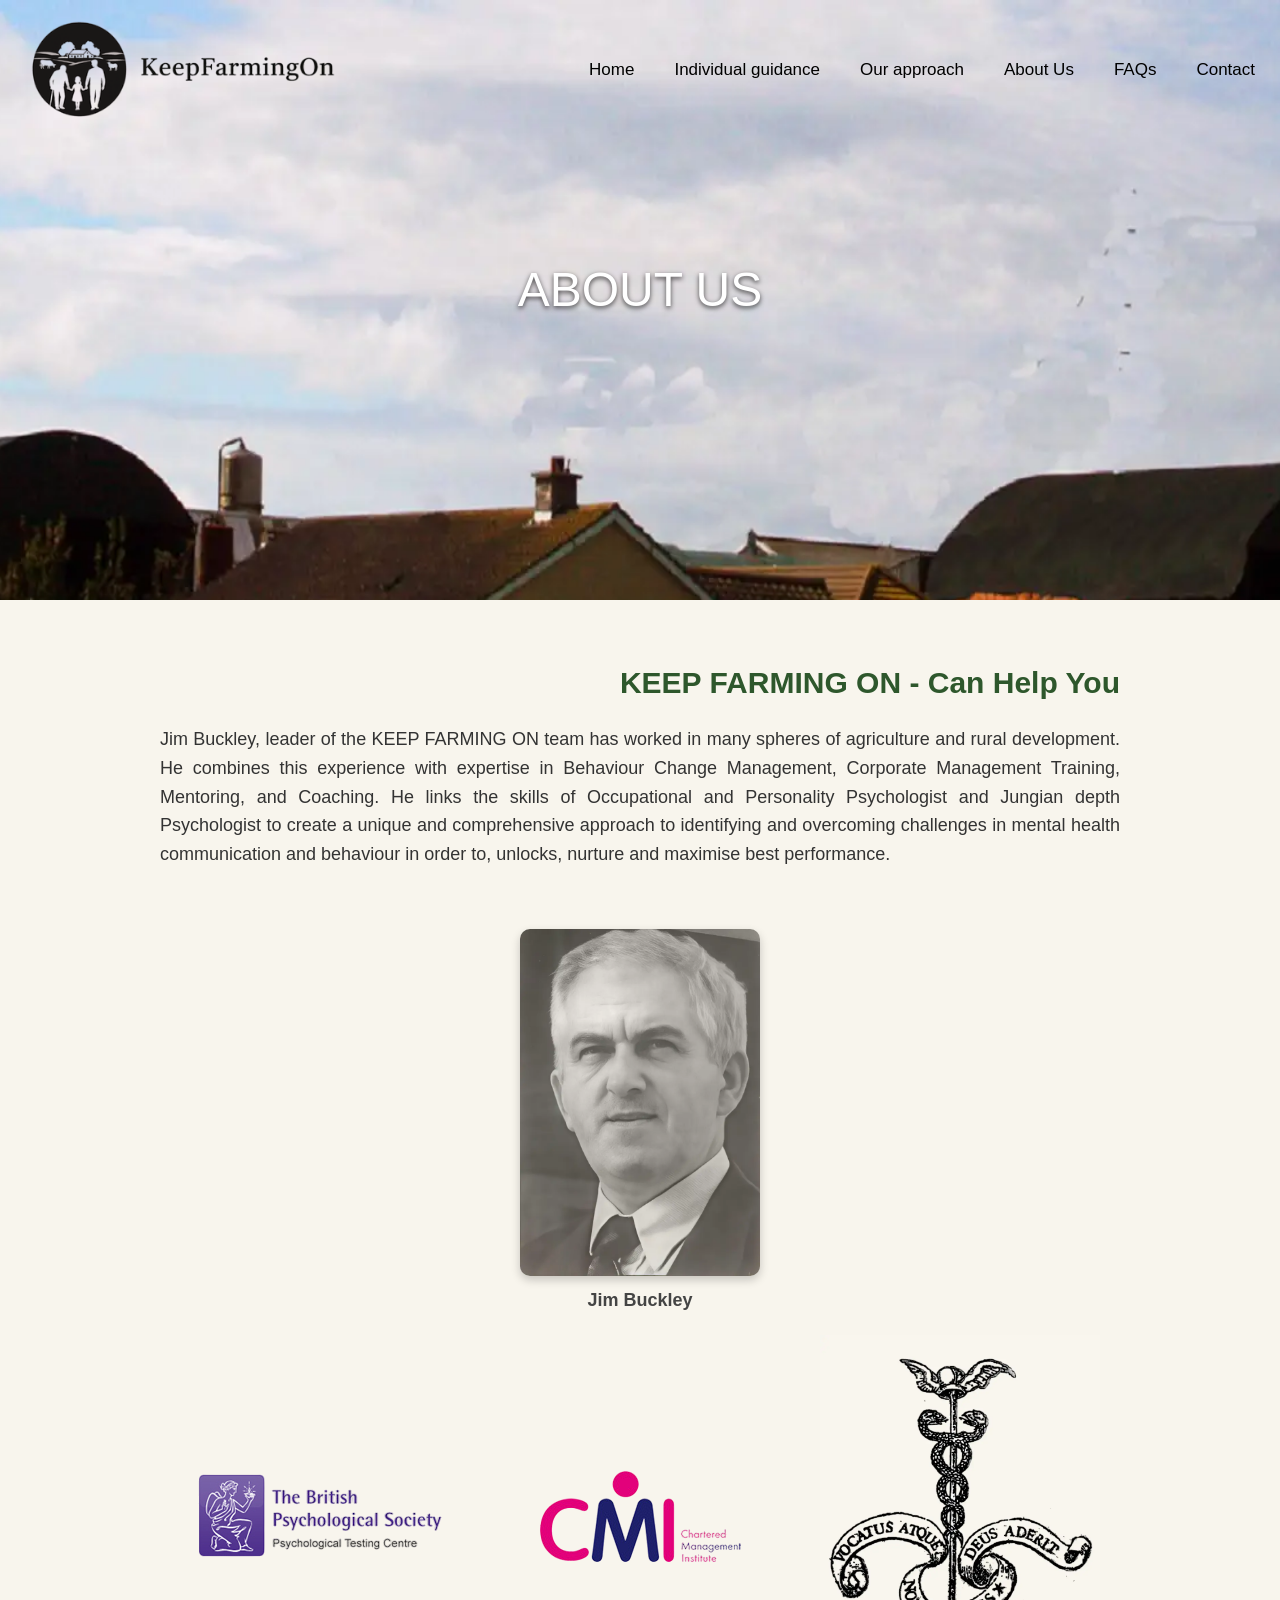
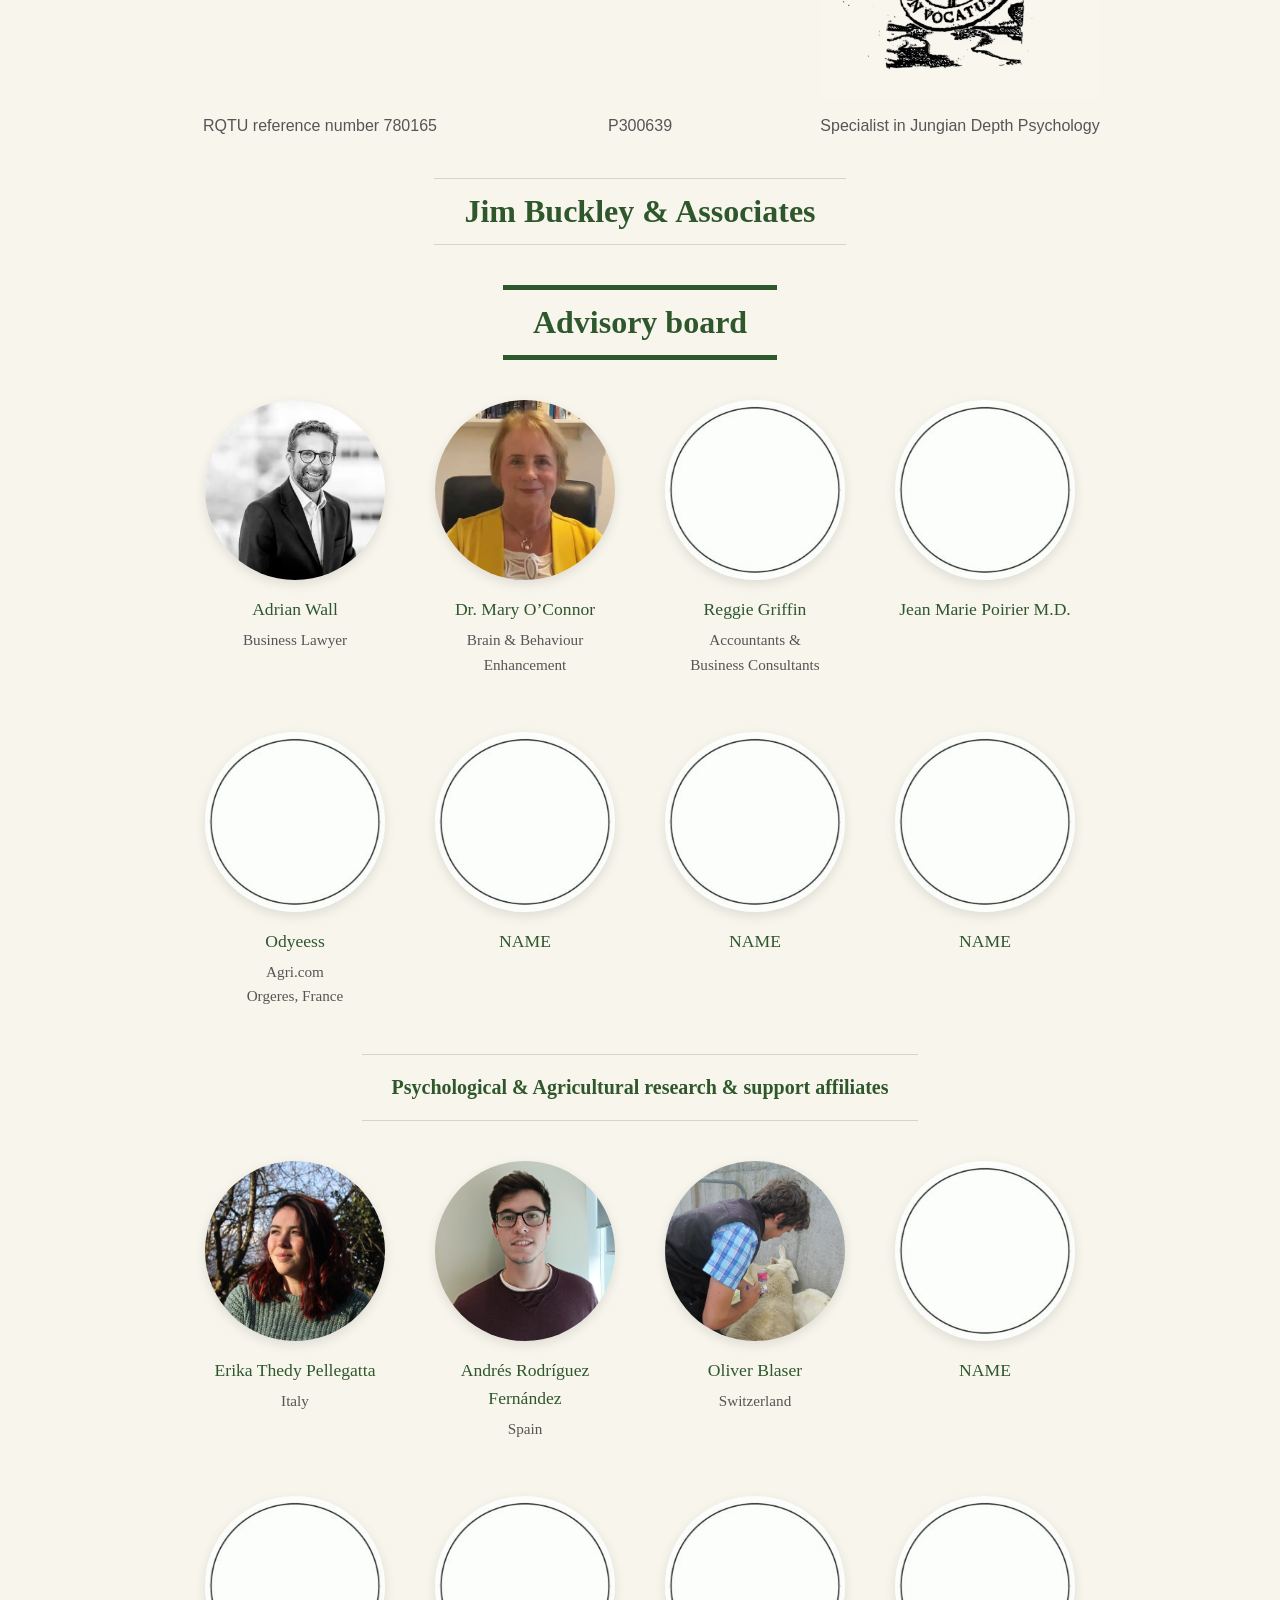
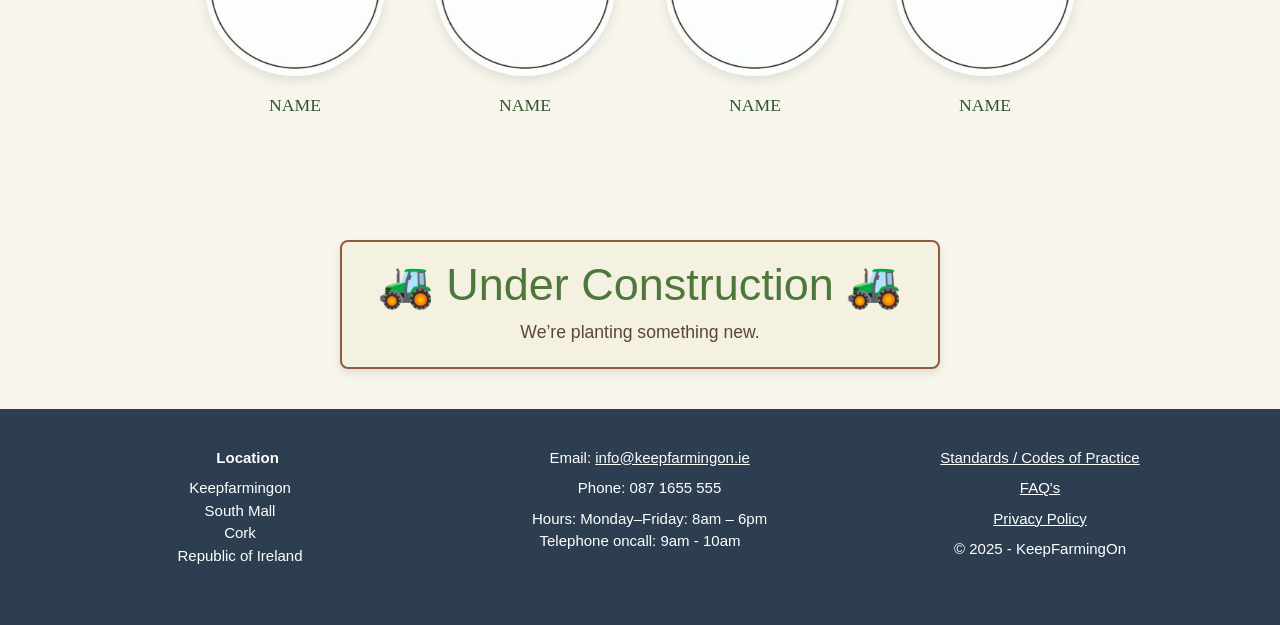
==== commit b7e6d920: "Cambios semana del 22/09: Se modifica el tamaño de Website - work in progress, tambien para tablet y" ====
--- a/About-us.html
+++ b/About-us.html
@@ -38,9 +38,11 @@
             <!-- LOGO IZQUIERDA -->
             <div class="logo">
                 <a href="index.html">
-                    <img src="images/LOGO.png" alt="Keep Farming On Logo" />
+                    <img src="images/LOGO.png" alt="Keep Farming On Logo" width="414" height="147" />
                 </a>
             </div>
+
+            <button class="menu-toggle" aria-label="Abrir menú">&#9776;</button>
 
             <!-- MENÚ DERECHA -->
             <nav class="main-nav">
@@ -122,7 +124,7 @@
 
         <section class="team-section">
             <h2><strong>Jim Buckley & Associates</strong></h2><br>
-            
+
             <h2 class="Advisory">Advisory board</h2>
             <div class="team-container">
 
@@ -262,29 +264,41 @@
 
     <!-- Footer -->
 
-   <footer class="footer">
-		<div class="footer-container">
-			<div class="footer-column">
-				<p><i class="fas fa-map-marker-alt"></i> <strong>Location</strong></p>
-				<p>Keepfarmingon<br>South Mall<br>Cork<br>Republic of Ireland</p>
-			</div>
-
-
-			<div class="footer-column">
-				<p><i class="fas fa-envelope"></i> Email: <a
-						href="mailto:info@keepfarmingon.ie">info@keepfarmingon.ie</a></p>
-				<p><i class="fas fa-phone"></i> Phone: 087 1655 555</p>
-				<p><i class="fas fa-clock"></i> Hours: Monday–Friday: 8am – 6pm <br>Telephone oncall: 9am - 10am</p>
-			</div>
-
-			<div class="footer-column">
-				<p><a href="#">Standards / Codes of Practice</a></p>
-				<p><a href="#">FAQ's</a></p>
-				<p><a href="Privacy.html">Privacy Policy</a></p>
-				<p>© 2025 - KeepFarmingOn</p>
-			</div>
-		</div>
-	</footer>
+    <footer class="footer">
+        <div class="footer-container">
+            <div class="footer-column">
+                <p><i class="fas fa-map-marker-alt"></i> <strong>Location</strong></p>
+                <p>Keepfarmingon<br>South Mall<br>Cork<br>Republic of Ireland</p>
+            </div>
+
+
+            <div class="footer-column">
+                <p><i class="fas fa-envelope"></i> Email: <a
+                        href="mailto:info@keepfarmingon.ie">info@keepfarmingon.ie</a></p>
+                <p><i class="fas fa-phone"></i> Phone: 087 1655 555</p>
+                <p><i class="fas fa-clock"></i> Hours: Monday–Friday: 8am – 6pm <br>Telephone oncall: 9am - 10am</p>
+            </div>
+
+            <div class="footer-column">
+                <p><a href="#">Standards / Codes of Practice</a></p>
+                <p><a href="#">FAQ's</a></p>
+                <p><a href="Privacy.html">Privacy Policy</a></p>
+                <p>© 2025 - KeepFarmingOn</p>
+            </div>
+        </div>
+    </footer>
+
+    <!-- Script para el menu amburguesa -->
+	<script>
+		document.addEventListener("DOMContentLoaded", function () {
+			const toggle = document.querySelector(".menu-toggle");
+			const nav = document.querySelector(".main-nav");
+
+			toggle.addEventListener("click", () => {
+				nav.classList.toggle("active");
+			});
+		});
+	</script>
 
 </body>
 
--- a/css/style.min.css
+++ b/css/style.min.css
@@ -1 +1 @@
-a,abbr,address,article,aside,audio,b,blockquote,body,canvas,caption,cite,code,dd,del,details,dfn,div,dl,dt,em,fieldset,figcaption,figure,footer,form,h1,h2,h3,h4,h5,h6,header,hgroup,html,i,iframe,img,ins,kbd,label,legend,li,mark,menu,nav,object,ol,p,pre,q,samp,section,small,span,sub,summary,sup,table,tbody,td,tfoot,th,thead,time,tr,ul,var,video{margin:0;padding:0;border:0;font-size:100%;font:inherit;vertical-align:baseline;outline:0;-webkit-tap-highlight-color:transparent;-webkit-box-sizing:border-box;-moz-box-sizing:border-box;box-sizing:border-box}article,aside,details,figcaption,figure,footer,header,hgroup,menu,nav,section{display:block}strong{font-weight:700!important}i{font-style:italic}.left{float:left}.right{float:right}.clearfix:after{content:"";display:block;clear:both;visibility:hidden;font-size:0;height:0}html{min-height:100%;margin:0;padding:0}img{height:auto;max-width:100%;vertical-align:middle;border:0;-ms-interpolation-mode:bicubic}body{color:#000;font-family:Arimo,sans-serif;font-weight:400;font-size:15px;line-height:2em;text-align:justify;background-color:#f8f5ed}.container{width:940px;margin:0 auto}.columns-container{width:960px;margin:0 auto}section{padding-top:60px;position:relative}h2{font-size:45px;line-height:45px;font-weight:400;margin-bottom:15px;text-align:center}h3{color:#595959;font-size:29px;margin-top:25px}section>.container>p{font-size:17px;line-height:30px;text-align:justify;margin-top:20px}.placeholder{color:#000!important}::-moz-selection{background:#536270;color:#fff;text-shadow:none}::selection{background:#536270;color:#fff;text-shadow:none}.half{width:48%;margin:0 1%}.third{width:31.3333333333333%;margin:0 1%}.fourth{width:23%;margin:0 1%}.fifth{width:18%;margin:0 1%}.button{font-size:15px;font-weight:600;padding:20px 25px;color:#fff;text-transform:uppercase;background:#d8d6d7;text-decoration:none;-webkit-border-radius:4px;-moz-border-radius:4px;border-radius:4px}.button.green{background:#76bb2c}.button.green:hover{background:#67a327}.button.blue{background:#526271}.button.blue:hover{background:#3d4954}.price-table:hover>.button.green-hover{background:#76bb2c}.price-table:hover>.button.blue-hover{background:#3d4954}header{position:absolute;top:0;left:0;width:100%;z-index:10;background:0 0;padding:10px 0}.header-container{max-width:1700px;margin:0 auto;padding:0 20px;display:flex;align-items:center;justify-content:space-between}.logo img{max-height:120px;width:auto;height:auto}.main-nav ul{display:flex;align-items:center;gap:30px;list-style:none;margin:0;padding:0}.main-nav ul li a{text-decoration:none;color:#000;font-size:17px;padding:8px 5px;transition:color .3s}.main-nav ul li a:hover{color:#333}.slide-1{background-image:url(../images/Corn.webp)}.slide-2{background-image:url(../images/COWS.webp)}.slide-3{background-image:url(../images/suckler.webp)}.slide-4{background-image:url(../images/sheeps2.webp)}.hero-slider{position:relative;width:100%;height:785px;overflow:hidden;padding-top:0}.slide{position:absolute;width:100%;height:100%;background-size:cover;background-position:center;transition:opacity .5s ease;z-index:1;opacity:0;animation:none}.slide.active{opacity:1}.slide.active:not(:first-child){animation:zoomOut 5s ease-in-out forwards}.hero-overlay{position:absolute;top:0;left:0;width:100%;height:100%;z-index:2;display:flex;align-items:center;justify-content:center;text-align:center;padding:0 20px}.hero-content{color:#fff;max-width:800px}.hero-content2{color:#000;max-width:800px}.hero-content2 h1{font-size:28px;margin-top:100px;text-shadow:0 2px 5px rgba(0,0,0,.7)}.hero-content h1{font-size:48px;margin-bottom:20px;text-shadow:0 2px 5px rgba(0,0,0,.7)}.hero-content p{font-size:22px;line-height:1.5;text-shadow:0 1px 3px rgba(0,0,0,.6)}.realistic-sign{position:absolute;bottom:0;width:600px;z-index:5;pointer-events:none}.marco{width:100%;height:auto;display:block}.in-frame{position:absolute;top:46%;left:50%;transform:translate(-50%,-50%);width:396px;height:424px;object-fit:cover;border-radius:8px;box-shadow:0 0 10px rgba(0,0,0,.6)}.notice{position:absolute;top:35%;right:3%;width:200px;z-index:5;border-radius:12px;overflow:hidden}.notice img{width:100%;height:auto;display:block}.notice-text{color:#ffeb3b;font-size:.85rem;font-weight:800;text-shadow:1px 1px 3px rgba(0,0,0,.6);background:rgba(0,0,0,.6);border-radius:6px}.btn-general{position:relative;z-index:3;display:inline-block;background:linear-gradient(135deg,#7bbf3f,#5a9524);color:#fff;text-decoration:none;font-weight:700;padding:14px 32px;border-radius:12px;font-size:18px;box-shadow:0 4px 8px rgba(90,149,36,.4);transition:all .3s ease;border:2px solid #5a9524;font-family:'Segoe UI',sans-serif;text-shadow:0 1px 2px rgba(0,0,0,.2)}.btn-general:hover{background:linear-gradient(135deg,#9bd44c,#6cab2f);box-shadow:0 6px 12px rgba(90,149,36,.5);transform:translateY(-2px)}.btn-general:active{transform:translateY(1px);box-shadow:0 2px 4px rgba(90,149,36,.3)}.section-container{max-width:1200px;margin:0 auto;padding:40px 20px;text-align:center}.main-title{font-size:32px;font-weight:700;color:#006b86;margin-top:30px;margin-bottom:20px;line-height:1.4}.description{font-size:20px;line-height:1.6;margin-bottom:20px;color:#222}.description-list{list-style:none;padding:0;margin:0 auto 40px;font-size:18px;line-height:1.6;max-width:700px;color:#222;text-align:left}.description-list li{position:relative;padding-left:24px;margin-bottom:15px}.description-list li::before{content:"•";position:absolute;left:0;top:0;font-size:20px;font-weight:700;color:#006b86}.blur-background-section{position:relative;background-image:url(../images/cow.webp);background-size:cover;background-position:center;background-attachment:fixed;padding:100px 20px;overflow:hidden}.blur-background-section::before{content:"";position:absolute;inset:0;background:rgba(87,126,25,.7);backdrop-filter:blur(8px);-webkit-backdrop-filter:blur(8px);z-index:0;opacity:.7}.content-container{position:relative;z-index:2;max-width:1100px;margin:0 auto;display:grid;grid-template-columns:repeat(auto-fit,minmax(280px,1fr));gap:40px;justify-content:center;align-items:stretch;grid-template-columns:repeat(2,1fr);grid-auto-rows:auto;place-items:center}.section-text-card{position:relative;z-index:3;background-color:#f8f5ed;padding:20px 30px;max-width:1000px;margin:40px auto;text-align:justify;border-radius:10px;box-shadow:0 4px 10px rgba(0,0,0,.15);font-size:18px;line-height:1.6;color:#333}.section-title{position:relative;z-index:3;grid-column:1/-1;text-align:center;font-size:32px;color:#fff;margin-bottom:80px;font-weight:700;line-height:1.3;text-shadow:2px 2px 4px rgba(0,0,0,.6)}.info-card{background:#f8f5ed;border-radius:12px;box-shadow:0 8px 20px rgba(0,0,0,.15);width:500px;transition:transform .3s ease;display:flex;flex-direction:column;justify-content:flex-start;align-items:flex-start;text-align:left}.info-card img{width:100%;height:380px;object-fit:cover;border-radius:8px}.info-card h3{font-size:20px;margin:0;color:#006b86;padding:20px}.info-card p{font-size:16px;color:#666;text-align:justify;padding:20px}.btn-contact{text-align:center;padding:40px 0}.expandable{overflow:hidden;max-height:60px;cursor:pointer;transition:max-height .4s ease-in-out;position:relative}.expandable.expanded{max-height:500px}.expandable::after{content:"More ▼";position:absolute;bottom:10px;right:20px;font-size:16px;color:#888;transition:transform .3s}.expandable.expanded::after{transform:rotate(180deg);content:"▲"}.expandable:hover{transform:translateY(-5px)}.section-title2{position:relative;z-index:3;grid-column:1/-1;text-align:center;font-size:32px;color:#f8f5ed;margin:100px;margin-bottom:20px;font-weight:700;line-height:1.3;text-shadow:2px 2px 4px rgba(0,0,0,.6)}.challenges{display:flex;gap:20px;justify-content:space-between;flex-wrap:wrap;margin-bottom:20px;position:relative;z-index:1}.challenges-column{flex:1;display:flex;justify-content:center;align-items:center;text-align:center}.column-image{width:100%;height:auto;border-radius:8px;object-fit:cover}.challenges-list{list-style:none;font-weight:700;padding-left:20px;font-size:1.2rem;color:#fff;line-height:3;margin:0;text-align:left}.challenges-list li{font-weight:800;text-shadow:4px 4px 12px rgba(0,0,0,.8);transition:all .3s ease;cursor:pointer}.challenges-list li:hover{color:#7fde19;transform:translateX(5px)}.curved-text-section{padding:40px 20px;text-align:center;background-color:#f8f5ed;overflow-x:hidden}.curved-text-section .curved-text{width:100%;max-width:1200px;height:200px;margin:0 auto 20px auto}.curved-text-section .curved-text svg{width:100%;height:100%;display:block}.curved-text-section p{font-size:26px;font-weight:700;color:#006b86}.curved-text-section .curved-text text{fill:#2c3e50;font-size:60px;font-weight:700}.images_checkout{display:flex;justify-content:center;gap:10px;padding-bottom:20px;flex-wrap:wrap}.images_checkout img{max-width:100%;height:320px;width:auto;border-radius:12px}.issues-section{background-color:#577e19;padding:20px;padding-top:50px;color:#fff;text-align:center;font-family:Arial,sans-serif}.issues-container{max-width:1200px;margin:0 auto}.issues-container h2{font-size:28px;font-weight:700;margin-bottom:20px;text-transform:uppercase}.issues-container p{font-size:16px;line-height:1.8;max-width:1000px;margin:0 auto 40px auto;text-align:justify}.issues-container p strong{font-weight:700}.issues-container .need{margin:40px auto 20px auto;text-align:center}.issues-images{display:flex;justify-content:center;gap:40px;flex-wrap:wrap}.issues-images img{width:400px;max-width:100%;border-radius:8px}.farm-change-section{background-color:#f8f5ed;padding:60px 20px}.farm-container{max-width:900px;margin:0 auto}.farm-title{text-align:center;font-size:32px;margin-bottom:30px;font-weight:700;text-transform:uppercase;letter-spacing:1px;color:#5a7d3a;animation:fadeInDown .3s ease forwards}.farm-text{opacity:0;transform:translateY(20px);font-size:18px;line-height:1.8;margin-bottom:20px;color:#444}.farm-text.highlight{font-weight:700;text-align:center;font-size:18px;color:#c9a76d}@keyframes fadeInUp{to{opacity:1;transform:translateY(0)}}@keyframes fadeInDown{to{opacity:1;transform:translateY(0)}}#coaching-section{background:#f8f5ed;padding:60px 20px;display:flex;justify-content:center;align-items:center;overflow-x:hidden;box-sizing:border-box}.coaching-container{display:grid;grid-template-columns:repeat(auto-fit,minmax(300px,1fr));gap:60px;max-width:1200px;width:100%;margin:0 auto;align-items:center;box-sizing:border-box;padding:0 10px}.image-box{border-radius:20px;overflow:hidden;width:100%}.image-box img{width:100%;object-fit:cover;aspect-ratio:4/5;display:block;transition:transform .4s ease}.content-box{background-color:#fff;border-radius:20px;padding:40px;box-shadow:0 10px 30px rgba(0,0,0,.08);color:#2c2c2c;display:flex;flex-direction:column;justify-content:center;box-sizing:border-box}.content-box h2{font-size:25px;font-weight:700;text-transform:uppercase;color:#5a7d3a;margin-bottom:20px;letter-spacing:2px}.content-box p{font-size:18px;line-height:1.6;margin-bottom:24px;color:#444}.content-box ul{list-style:none;padding:0;margin:0}.content-box li{font-size:16px;margin-bottom:16px;display:flex;align-items:flex-start;line-height:1.6;gap:12px}.content-box li i{color:#5a7d3a;font-size:18px;min-width:20px;margin-top:2px}.footer{background-color:#2c3e50;color:#fff;padding:20px;padding-bottom:40px;font-family:Arial,sans-serif}.footer-container{display:flex;flex-wrap:wrap;justify-content:space-between;max-width:1200px;margin:auto}.footer-column{flex:1 1 22%;margin:10px;min-width:200px;text-align:center}.footer-column p{margin:8px 0;line-height:1.5}.footer-column a{color:#fff;text-decoration:underline}.footer-logo{margin-top:15px;max-width:120px;height:auto}.blur-background-section-pages{position:relative;background-size:cover;background-position:center;background-attachment:fixed;padding:100px 20px;overflow:hidden;min-height:600px}.blur-background-section-pages::before{content:"";position:absolute;inset:0;z-index:0;opacity:.7}.blur-background-section-pages2{position:relative;background-size:cover;background-position:center;background-attachment:fixed;padding:100px 20px;overflow:hidden;min-height:200px}.blur-background-section-pages2::before{content:"";position:absolute;inset:0;z-index:0;opacity:.7}.contact-info{display:flex;flex-wrap:wrap;gap:80px;justify-content:center;padding:40px 20px;background-color:#f8f5ed}.contact-box{display:flex;align-items:flex-start;max-width:280px;align-items:center}.contact-box .icon{font-size:60px;color:#577e19;margin-right:15px;min-width:30px;margin-top:5px}.contact-box .text p{margin:0;color:#002d4c;line-height:1.5}.contact-box .text a{color:#002d4c;text-decoration:none}.contact-box .text a:hover{text-decoration:underline}#get-in-touch{padding:100px 20px;background-size:cover;border-bottom:none;color:#333}#get-in-touch h2{text-align:center;font-size:32px;margin-bottom:10px}#get-in-touch p{text-align:center;font-size:18px;line-height:1.6}#contact{display:flex;flex-wrap:wrap;gap:40px;justify-content:space-between;margin-top:60px}#contact .half{flex:1 1 45%;min-width:280px}#company-details{background:#f8f5ed;border-radius:8px;font-size:18px;padding:30px;line-height:1.8}#company-details strong{font-weight:700;font-size:20px}#company-details a{color:#577e19;text-decoration:none}#company-details a:hover{text-decoration:underline}#gform input.input,#gform textarea.textarea{width:100%;padding:12px;margin-bottom:15px;font-size:16px;border:1px solid #ccc;border-radius:6px;font-family:inherit;box-sizing:border-box;background-color:#fff}#gform textarea.textarea{height:150px;resize:vertical}button#contact-submit{background-color:#577e19;color:#fff;padding:12px 24px;font-size:16px;border:none;border-radius:6px;cursor:pointer;transition:background-color .3s ease}button#contact-submit:hover{background-color:#456613}.loading_message,.thankyou_message{margin-top:20px;text-align:center;color:#577e19;font-size:24px}.thankyou_message{margin:20px auto;font-style:italic;font-size:24px}.btn-container-right{text-align:right;padding-top:20px}.extra-section{margin-top:30px;padding:25px}.extra-section p{font-size:15px;font-weight:600;margin-bottom:18px;color:#222;letter-spacing:.5px}.extra-section label{position:relative;display:flex;align-items:center;gap:12px;padding:12px 15px;background:#fff;border-radius:10px;box-shadow:0 1px 3px rgba(0,0,0,.05);margin-bottom:12px;cursor:pointer;transition:all .25s ease;border:1px solid transparent}.extra-section label:hover{box-shadow:0 3px 8px rgba(0,0,0,.08);border-color:#d0d0d0;background:#fafafa}.extra-section input[type=checkbox]{appearance:none;width:20px;height:20px;border:2px solid #bbb;border-radius:5px;display:grid;place-content:center;transition:all .25s ease;cursor:pointer}.extra-section input[type=checkbox]::before{content:"";width:12px;height:12px;transform:scale(0);transition:transform .2s ease-in-out;box-shadow:inset 14px 14px #577e19;border-radius:3px}.extra-section input[type=checkbox]:checked{border-color:#577e19;background:#e6f0da}.extra-section input[type=checkbox]:checked::before{transform:scale(1)}.extra-section .other-input{display:none;padding:8px 10px;font-size:14px;border:1px solid #ccc;border-radius:6px;background:#fff;flex:1;box-shadow:inset 0 1px 2px rgba(0,0,0,.05);transition:all .2s ease}.extra-section .other-input:focus{outline:0;border-color:#577e19;box-shadow:0 0 0 2px rgba(87,126,25,.15)}.extra-section label{flex-wrap:wrap}.about-section-content{max-width:1000px;margin:40px auto;margin-bottom:0;padding:20px;color:#333;line-height:1.6}.about-section-content .about-text{margin-bottom:60px}.about-text ul{font-size:18px}.about-section-content h2{font-size:30px;color:#2e572c;text-align:right;font-weight:700;margin-bottom:20px}.about-section-content h3{font-size:24px;color:#2e572c;margin-bottom:15px}.about-section-content p{text-align:justify;font-size:18px}.about-section-content ul{list-style-type:disc;padding-left:40px}.about-section-content .about-image{text-align:center;margin-top:30px}.about-section-content .about-image img{width:240px;height:auto;border-radius:10px;box-shadow:0 4px 10px rgba(0,0,0,.2)}.about-section-content .image-caption{margin-top:10px;font-weight:700;color:#444;text-align:center}.websites ul{color:#526271;font-size:14px}#certifications{padding:20px;background-color:#f8f5ed}.cert-container{display:flex;justify-content:center;gap:40px;flex-wrap:wrap}.cert-column{display:flex;flex-direction:column;align-items:center;justify-content:space-between;text-align:center;flex:1 1 250px;max-width:300px;min-height:200px;box-sizing:border-box}.image-wrapper{flex-grow:1;display:flex;align-items:center;justify-content:center;width:100%}.cert-column img{max-width:100%;height:auto;margin-bottom:15px;align-items:center}.cert-column p{font-size:16px;color:#555;margin:0}.btn-contact-2{text-align:center;padding-bottom:40px}.team-section{text-align:center;padding:20px;background-color:#f8f5ed;font-family:Georgia,serif}.team-section h2{font-size:2rem;color:#2e572c;border-top:1px solid #cfd9c1;border-bottom:1px solid #cfd9c1;display:inline-block;padding:10px 30px;margin-bottom:40px;text-align:center}.team-section .support{font-size:20px}.team-container{display:flex;flex-wrap:wrap;justify-content:center;gap:50px;margin-bottom:40px}.team-member{width:180px}.team-member img{width:180px;height:180px;object-fit:cover;border-radius:50%;margin-bottom:15px;box-shadow:0 4px 12px rgba(0,0,0,.1)}.team-member h3{font-size:1.1rem;color:#2e572c;margin:0}.team-member .title{font-size:.95rem;color:#555;margin:5px 0;text-align:center}.team-member .email{font-size:.9rem;color:#222;font-weight:700}.Advisory{font-size:2rem;color:#2e572c;border-top:5px solid #2e572c!important;border-bottom:5px solid #2e572c!important;display:inline-block;padding:10px 30px;margin-bottom:40px}.under-construction-farm{background-color:#f4f1e1;border:2px solid #8b5e3c;padding:20px;border-radius:8px;text-align:center;max-width:600px;margin:40px auto;font-family:'Segoe UI',Tahoma,sans-serif;box-shadow:0 4px 8px rgba(0,0,0,.1)}.under-construction-farm h2{color:#4e773c;margin-bottom:10px}.under-construction-farm p{color:#5b4636;font-size:1.1rem}.who-we-are{background-color:#f8f5ed;padding:60px 20px;text-align:center}.who-we-are__container{max-width:1000px;margin:0 auto}.who-we-are h2{font-size:32px;color:#2e572c;text-align:center;font-weight:700}.who-we-are p{font-size:18px;color:#333;line-height:1.6;max-width:660px;margin:0 auto}.the-problem{padding:60px 20px;background-color:#f8f5ed}.the-problem__container{max-width:1100px;margin:0 auto}.the-problem__grid{display:grid;grid-template-columns:1.2fr .8fr;gap:40px;align-items:center}.the-problem h2{font-size:30px;color:#2e572c;margin-bottom:20px}.the-problem p{font-size:18px;color:#555;margin-bottom:20px;line-height:1.6}.the-problem__list{list-style:none;padding:0;margin:0}.the-problem__list li{display:flex;align-items:flex-start;gap:12px;background:#fff;border:1px solid #ddd;border-radius:12px;padding:12px 15px;margin-bottom:15px;box-shadow:0 4px 12px rgba(0,0,0,.06);font-size:18px;font-weight:500}.the-problem__icon{font-size:1.6rem}.the-problem__media img{width:100%;height:auto;margin-top:120px;border-radius:12px;box-shadow:0 4px 10px rgba(0,0,0,.15)}.programmes-section{background:#f8f5ed;padding:40px 20px}.programmes-wrap{display:grid;grid-template-columns:repeat(2,1fr);gap:32px;max-width:1100px;margin:0 auto;padding-top:36px}.programmes-head{text-align:center;overflow:hidden}.programmes-title{font-size:clamp(28px,3.5vw,38px);line-height:1.2;color:#1e3d1e;margin:0 0 10px;font-weight:800;letter-spacing:-.01em}.programmes-subtitle{margin:0 auto;max-width:720px;color:#666;font-size:clamp(14px,1.6vw,17px)}.programme-card{background:#fff;border-radius:16px;box-shadow:0 8px 24px rgba(6,129,32,.12);padding:26px 24px;border:1px solid rgba(0,0,0,.05);position:relative;overflow:hidden;margin-bottom:32px;transition:transform .25s ease,box-shadow .25s ease}.programme-card:hover{transform:translateY(-5px);box-shadow:0 12px 28px rgba(6,129,32,.18)}.programme-media img{width:100%;border-radius:12px;display:block;margin-bottom:18px}.programme-header{margin-bottom:18px}.programme-badge{display:inline-block;background:#2e572c;color:#fff;border-radius:999px;padding:6px 12px;font-size:12px;font-weight:700;letter-spacing:.06em;text-transform:uppercase}.programme-badge.alt{background:#1b4a22}.programme-name{font-size:20px;margin:10px 0 4px;color:#2b2b2b;font-weight:800}.programme-meta{color:#666;font-size:14px;margin-bottom:16px}.steps{list-style:none;padding-left:0;margin:0 0 16px}.step{position:relative;padding-left:28px;margin-bottom:12px;color:#444;font-size:16px;line-height:1.6}.step-icon{position:absolute;left:0;top:0;width:20px;height:20px;border-radius:50%;background:#2e572c;color:#fff;display:flex;align-items:center;justify-content:center;font-weight:700;font-size:12px}.feature-list{list-style:none;padding-left:0;margin:0 0 16px}.feature-list li{position:relative;padding-left:24px;margin-bottom:10px;color:#444;font-size:16px}.feature-list li::before{content:"✔";position:absolute;left:0;top:0;color:#1b4a22;font-weight:700}.programme-note{background:#fafafa;padding:16px 20px;border-radius:12px;border-top:1px solid rgba(0,0,0,.05);font-size:14px;color:#666}.possibilities-block{background:#f8f5ed;padding:40px 20px}.possibilities-wrapper{max-width:1100px;margin:0 auto}.possibilities-title{font-size:32px;color:#2e572c;text-align:center;margin-bottom:40px;font-weight:700}.possibilities-grid{display:grid;grid-template-columns:repeat(auto-fit,minmax(280px,1fr));gap:30px}.possibility-card{background:#fff;padding:30px 20px;border-radius:16px;text-align:center;border:1px solid #e5e5e5;box-shadow:0 4px 12px rgba(0,0,0,.06);transition:transform .3s ease,box-shadow .3s ease}.possibility-card:hover{transform:translateY(-5px);box-shadow:0 8px 20px rgba(0,0,0,.12)}.possibility-icon{font-size:2rem;display:inline-block}.possibility-heading{font-size:20px;color:#2e572c;margin-bottom:10px;font-weight:600}.possibility-text{font-size:16px;color:#555;line-height:1.6}.timeline-section{padding:60px;background:#f8f5ed;position:relative;border-bottom:0}.timeline-title{font-size:32px;color:#2e572c;text-align:center;margin-bottom:40px;font-weight:700}.timeline{position:relative;max-width:1000px;margin:0 auto}.timeline-line{position:absolute;left:50%;top:80px;bottom:80px;width:6px;background:#ccc;transform:translateX(-50%);z-index:1;overflow:hidden}.timeline-line .progress{position:absolute;left:0;top:0;width:100%;height:0%;background:#2e572c;transition:height .3s ease}.timeline-line::after{content:"";position:absolute;left:0;top:0;width:100%;height:var(--progress,0%);background:#2e572c;z-index:2;transition:height .3s ease}.timeline-step{position:relative;margin-bottom:40px;display:flex;align-items:center}.timeline-icon{background:#fff;border:3px solid #2e572c;color:#2e572c;border-radius:50%;width:50px;height:50px;z-index:2;display:flex;align-items:center;justify-content:center;font-size:22px;position:absolute;left:50%;transform:translateX(-50%);transition:background .3s ease,color .3s ease}.timeline-step.active .timeline-icon{background:#2e572c;color:#fff}.timeline-content{width:45%;padding:24px 28px;background:#fff;border-radius:12px;box-shadow:0 8px 24px rgba(6,129,32,.15);position:relative;z-index:2;transition:all .3s ease}.timeline-content.left{margin-right:auto;text-align:right}.timeline-content.right{margin-left:auto;text-align:left}.timeline-content h3{margin:0 0 12px;font-size:20px;font-weight:700;color:#2e572c}.timeline-content ul{margin:0;padding-left:1.25rem;list-style:disc}.timeline-content ul li{text-align:left;font-size:16px;line-height:1.6;color:#444;font-weight:400}.how-quote{max-width:800px;margin:60px auto 0;padding:20px 30px;font-size:18px;font-style:italic;line-height:1.6;color:#2e572c;background:#fff;border-left:6px solid #2e572c;border-radius:8px;box-shadow:0 6px 20px rgba(0,0,0,.08);position:relative}.how-quote::before{content:"“";font-size:50px;color:#2e572c;position:absolute;top:-10px;left:10px;font-family:Georgia,serif;opacity:.3}.timeline-line::after{content:"";position:absolute;left:0;top:0;width:100%;height:0%;background:#2e572c;z-index:1;transition:height .3s ease}.approach-text,.intro-text{max-width:1000px;margin:0 auto;padding:20px;text-align:justify;line-height:1.6;color:#222;font-size:16px}.intro-text p{margin-bottom:20px}.circle-gallery{position:relative;width:600px;height:600px;margin:60px auto;padding:0}.circle-gallery ul{list-style:none;padding:0;margin:0}.circle-gallery li{position:absolute;width:160px;height:160px}.circle-gallery img{width:100%;height:100%;border-radius:10px;object-fit:contain}.circle-gallery .center{position:absolute;top:50%;left:50%;width:300px;height:300px;transform:translate(-50%,-50%)}.circle-gallery .center img{object-fit:contain}.circle-gallery li:nth-child(1){top:-10%;left:50%;transform:translateX(-50%)}.circle-gallery li:nth-child(2){top:20%;left:85%;transform:translate(-50%,-50%)}.circle-gallery li:nth-child(3){top:50%;left:100%;transform:translate(-50%,-50%)}.circle-gallery li:nth-child(4){top:80%;left:85%;transform:translate(-50%,-50%)}.circle-gallery li:nth-child(5){bottom:-10%;left:50%;transform:translateX(-50%)}.circle-gallery li:nth-child(6){top:80%;left:15%;transform:translate(-50%,-50%)}.circle-gallery li:nth-child(7){top:50%;left:0;transform:translate(-50%,-50%)}.circle-gallery li:nth-child(8){top:20%;left:15%;transform:translate(-50%,-50%)}.understanding{display:block;max-width:700px;margin:30px auto;border-radius:12px}.options-container{display:grid;grid-template-columns:1fr 1fr;max-width:1100px;margin:40px auto;padding:20px;text-align:center;position:relative}.options-section{padding:0}.options-section h2{padding-top:40px;font-size:30px;color:#2e572c;font-weight:700;margin-bottom:20px}.see-more-btn{background-color:#2e572c;color:#fff;border:none;padding:10px 20px;font-size:14px;font-weight:600;border-radius:5px;cursor:pointer;transition:background-color .3s ease}.option-column.left{border-right:2px solid #ddd;padding-right:40px}.option-column.right{padding-left:40px}.option-column{display:flex;flex-direction:column;align-items:center}.option-column h3{font-size:1.4rem;margin-bottom:20px;color:#444}.option-column .top{margin-bottom:40px}.option-column img{width:200px;height:200px;object-fit:cover;border-radius:5%;box-shadow:0 4px 12px rgba(0,0,0,.15);transition:transform .3s ease}.option-column p{margin-top:20px;font-size:.95rem;color:#555;line-height:1.5}.left .top{transform:translateX(-50px)}.left .bottom{transform:translateX(50px)}.right .top{transform:translateX(50px)}.right .bottom{transform:translateX(-50px)}.options-text{max-width:1000px;margin:0 auto;padding:20px;text-align:justify;line-height:1.6;color:#222;font-size:16px}.training-section{max-width:1000px;margin:40px auto;padding:20px;display:flex;flex-direction:column;align-items:center;text-align:center}.training-header h2{font-size:1.8rem;color:#6c1c00;margin-bottom:20px;line-height:1.4;font-weight:700}.training-header blockquote{font-size:1.2rem;font-style:italic;color:#333;margin:20px 0}.training-description{background-color:#004d4d;color:#fff;font-size:1rem;padding:20px;border-radius:6px;line-height:1.5;max-width:900px;margin:20px auto}.training-image img{margin-top:30px;max-width:100%;height:auto}#navigation{padding:60px 0}.nav-buttons{display:flex;justify-content:center;gap:1.5rem}.nav-buttons button{padding:1rem 2rem;border:none;border-radius:50px;background:#2e572c;color:#fff;font-size:1rem;cursor:pointer;transition:all .3s ease;box-shadow:0 4px 10px rgba(0,0,0,.1)}.nav-buttons button:hover{background:#3c8a3c;transform:translateY(-3px)}#question{padding:60px 20px;max-width:1000px;margin:0 auto;display:flex;flex-direction:column}.first{border-top:1px solid #ddd}.section-title-FAQ{font-size:30px;color:#2e572c;font-weight:700;margin-bottom:20px;text-align:center}.download-box{max-width:1000px;width:100%;background:#fff;border-radius:16px;padding:3rem;box-shadow:0 6px 20px rgba(0,0,0,.08)}.download-content{display:flex;flex-wrap:wrap;align-items:center;gap:2.5rem}.download-image{flex:1 1 300px;max-width:320px;border-radius:12px;object-fit:cover;box-shadow:0 4px 12px rgba(0,0,0,.06)}.download-text{flex:2 1 400px}.download-text h2{font-size:1.6rem;font-weight:700;color:#222;margin-bottom:1rem}.download-text p{font-size:1.1rem;line-height:1.7;color:#444;margin-bottom:2rem}.download-btn{display:inline-block;padding:.9rem 2rem;background:#2e572c;color:#fff;font-weight:600;font-size:1rem;border-radius:8px;text-decoration:none;transition:background .2s ease,transform .2s ease}.download-btn:hover{background:#3c8a3c;transform:translateY(-2px)}#news{border-top:1px solid #ddd;padding:60px 20px;max-width:740px;margin:0 auto}.section-header{display:flex;align-items:center;gap:15px;margin-bottom:20px}.header-image{width:40%;height:auto;padding:20px}.section-title-FAQ{text-align:center;font-size:2rem;font-weight:700;color:#2c3e50;margin-bottom:2.5rem}.news-card{display:flex;flex-direction:column;background:#fff;border-radius:16px;box-shadow:0 6px 20px rgba(0,0,0,.08);overflow:hidden;transition:transform .3s ease}.news-card:hover{transform:translateY(-5px)}.news-image{width:100%;height:416px;object-fit:cover}.news-content{padding:20px;text-align:left}.news-title{font-size:1.5rem;color:#222;margin:1rem 0;font-weight:600}.news-description{font-size:1rem;color:#444;line-height:1.6;margin-bottom:1.5rem}.news-button{display:inline-block;background:#2e572c;color:#fff;padding:.8rem 1.5rem;border-radius:30px;font-weight:600;text-decoration:none;font-size:1rem;transition:all .3s ease;box-shadow:0 4px 10px rgba(0,0,0,.15)}.news-button:hover{background:#155c2c;transform:scale(1.05)}#faq{border-top:1px solid #ddd;padding:60px 20px;max-width:1000px;margin:0 auto}.faq-item{margin-bottom:1rem;background:#fff;border-radius:10px;overflow:hidden;box-shadow:0 4px 10px rgba(0,0,0,.08)}.faq-question{padding:1rem;background:#2e572c;color:#fff;cursor:pointer;font-weight:700;display:flex;justify-content:space-between;align-items:center}.faq-question::after{content:"+";font-size:1.2rem;transition:transform .3s ease}.faq-question.active::after{content:"−"}.faq-answer{padding:1rem;display:none;animation:fadeIn .3s ease-in-out}@keyframes fadeIn{from{opacity:0}to{opacity:1}}@font-face{font-family:"Font Awesome 6 Free";font-style:normal;font-weight:900;font-display:swap;src:url(https://cdnjs.cloudflare.com/ajax/libs/font-awesome/6.5.0/webfonts/fa-solid-900.woff2) format("woff2"),url(https://cdnjs.cloudflare.com/ajax/libs/font-awesome/6.5.0/webfonts/fa-solid-900.woff) format("woff")}.privacy-policy-content{padding-top:0}.privacy-policy-content h2{font-size:26px;color:#222;text-align:left;font-weight:700;padding:20px 0;margin:0 0}@media (min-width:600px) and (max-width:1024px){.container{padding:0 15px;max-width:100%}#contact,.coaching-container,.content-container,.farm-container,.footer-container,.section-container{padding:0 15px}.challenges-container h2,.farm-title,.main-title,.section-title,.section-title2,.timeline-title{font-size:28px}.about-section-content p,.about-section-content ul,.cert-column p,.challenges-container p,.content-box p,.content-box ul,.description,.description-list,.farm-text,.section-text-card{font-size:16px}.section-container{padding:10px}header{position:absolute;top:0;left:0;width:100%;z-index:10;background:0 0;padding:10px 0}.header-container{padding:0 10px}.logo img{max-height:65px}.main-nav ul{gap:10px;justify-content:center;align-items:center;flex-wrap:wrap}.main-nav ul li{text-align:center;display:flex;flex-direction:column;justify-content:center;height:auto}.main-nav ul li a{font-size:13px;padding:4px 6px;line-height:1.15;white-space:normal}.hero-slider{width:100vw;height:435px;max-height:2000px;max-width:2000px;margin:0 auto;position:relative;overflow:hidden}.hero-content h1{font-size:34px}.hero-content p{font-size:17px}.realistic-sign{width:300px;bottom:0;left:unset}.in-frame{width:200px;height:210px}.notice{position:absolute;top:35%;right:3%;width:120px}.blur-background-section{padding:80px 15px}.content-container{grid-template-columns:repeat(2,1fr);gap:30px;padding:0 20px}.section-title,.section-title2{font-size:28px;margin-bottom:60px;padding:0 10px}.section-text-card{padding:20px;font-size:17px;margin:30px 20px}.info-card{width:100%}.info-card img{height:300px}.info-card h3{font-size:18px;padding:16px}.info-card p{font-size:15px;padding:16px}.expandable::after{font-size:15px;right:16px;bottom:10px}.challenges{flex-direction:column;align-items:center;gap:30px}.challenges-column{width:100%;max-width:500px}.column-image{max-width:100%;height:auto}.challenges-list{font-size:1.1rem;line-height:2.5;padding-left:10px}.section-text-card{margin:40px auto;font-size:13px}.curved-text-section{padding:30px 15px}.curved-text-section .curved-text{height:160px}.curved-text-section p{font-size:22px}.images_checkout{gap:15px;justify-content:center;flex-wrap:wrap}.images_checkout img{height:240px;width:auto;max-width:100%;border-radius:10px}.issues-container h2{font-size:24px}.issues-container p{font-size:15px;padding:0 20px}.issues-images{gap:20px}.issues-images img{width:100%;max-width:300px}.issues-container .need{margin:30px auto 15px auto;padding:0 50px}#coaching-section{padding:40px 15px;flex-direction:column}.coaching-container{gap:40px;padding:0 15px}.content-box{padding:30px}.content-box h2{font-size:19px;letter-spacing:1px}.content-box p{font-size:15px}.content-box li{font-size:12px}.content-box li i{font-size:16px}.footer-container{flex-wrap:nowrap;justify-content:space-between}.footer-column{flex:1 1 30%;margin:0 10px;min-width:0;text-align:center}.footer-column p{margin:8px 0}.footer-logo{max-width:100px;margin:0 auto;display:block}.contact-info{gap:40px}.contact-box{max-width:350px}#contact .half{flex:1 1 100%}#company-details{margin-bottom:30px}.about-section-content h2{font-size:26px}.about-section-content h3{font-size:20px}.possibilities-block h2,.programmes-section h2,.the-problem h2,.timeline-section h2,.who-we-are h2{font-size:24px}.footer p,.how-quote,.possibilities-block p,.possibility-text,.programmes-section p,.the-problem p,.timeline-section p,.who-we-are p{font-size:16px}.feature-list li,.steps li,.the-problem__list li,.timeline-content ul li,ol li,ul li{font-size:14px}.who-we-are{padding-bottom:20px}.blur-background-section-pages{padding:120px 40px;min-height:500px}.programmes-wrap{grid-template-columns:1fr;gap:24px;padding-top:24px}.programmes-title{font-size:24px;line-height:1.2}.programme-card{width:80%;max-width:600px;padding:20px 16px;margin:0 auto 32px}.programme-name{font-size:18px}.feature-list li,.step{font-size:14px}.step-icon{width:18px;height:18px;font-size:11px}.programme-header .programme-meta{font-size:12px}.programme-note .muted,.programme-note p{font-size:14px}.possibilities-title{font-size:24px;margin-bottom:30px}.possibilities-grid{gap:24px;grid-template-columns:1fr 1fr}.possibility-card:last-child{grid-column:1/-1;justify-self:center;max-width:278px}.possibility-card{padding:24px 16px}.possibility-icon{font-size:1.8rem}.possibility-heading{font-size:18px;margin-bottom:8px}.possibility-text{font-size:14px;line-height:1.5}.timeline-line{left:20px;top:60px;bottom:60px}.timeline-icon{left:20px;transform:translateX(-50%)}.timeline-content{width:calc(100% - 70px);margin-left:60px;text-align:left;padding:15px}.timeline-content.left,.timeline-content.right{margin-left:60px;margin-right:0;text-align:left}.timeline-content h3,.timeline-content p{text-align:left}.options-section h2,.training-section h2{font-size:24px;line-height:1.2}.option-column h3{font-size:18px;line-height:1.3}.approach-text p,.intro-text p,.options-text p,.training-description,.training-section p{font-size:16px;line-height:1.5}}@media (max-width:599px){body,html{overflow-x:hidden;width:100%}header{position:absolute;top:0;left:0;width:100%;z-index:10;background-color:transparent;padding:6px 0}.header-container{flex-direction:column;align-items:center;padding:6px 6px 0 6px}.logo{margin-bottom:6px}.logo img{max-height:40px}.main-nav{width:100%;overflow-x:auto;-webkit-overflow-scrolling:touch;scrollbar-width:none;margin-top:6px;padding-bottom:3px}.main-nav::-webkit-scrollbar{display:none}.main-nav ul{flex-wrap:nowrap;justify-content:flex-start;padding:0 0;align-items:stretch;gap:9px;box-sizing:border-box}.main-nav ul li{flex-shrink:0;text-align:center;display:flex;flex-direction:column;justify-content:center;height:auto;min-width:0;padding:0 2px}.main-nav ul li a{font-size:9px;padding:1px 1px;white-space:normal;word-break:break-word;line-height:1;display:block}.slide-1{background-image:url(../images/Corn_mobile.webp)}.slide-2{background-image:url(../images/COWS_mobile.webp)}.slide-3{background-image:url(../images/suckler_mobile.jpg)}.slide-4{background-image:url(../images/sheeps_mobile.webp)}.hero-slider{height:440px;padding-top:0}.hero-overlay{padding:0 10px}.hero-content h1{font-size:24px;margin-bottom:8px}.hero-content p{font-size:14px}.realistic-sign{width:260px;bottom:0;left:unset}.in-frame{width:170px;height:182px}.notice{position:absolute;top:35%;right:3%;width:100px}.section-container{padding:10px}.btn-general{padding:10px 20px;font-size:15px}.section-container{padding:25px 10px}.container{max-width:100%;padding:0 10px;box-sizing:border-box}.challenges-container h2,.farm-title,.main-title,.section-title,.section-title2,.timeline-title{font-size:22px;margin-top:15px;margin-bottom:10px}.about-section-content p,.about-section-content ul,.cert-column p,.challenges-container p,.content-box p,.content-box ul,.description,.description-list,.farm-text,.section-text-card{font-size:14px}.blur-background-section{padding:50px 10px}.content-container{grid-template-columns:1fr;gap:20px;place-items:center}.section-title,.section-title2{font-size:18px;margin-bottom:40px;padding:0 8px;text-align:center}.section-text-card{padding:16px;font-size:15px;margin:20px 12px}.info-card{width:100%}.info-card img{height:300px}.info-card h3{font-size:16px;padding:10px;padding-bottom:0}.info-card p{font-size:14px;padding:12px}.expandable{max-height:50px}.expandable::after{font-size:13px;right:12px;bottom:8px}.section-title2{font-size:22px;margin-top:60px;margin-bottom:0;padding:0 10px}.challenges{flex-direction:column;align-items:center;gap:20px;padding:0 10px}.challenges-column{width:100%;max-width:100%}.column-image{width:100%;height:auto}.challenges-list{font-size:1rem;line-height:2;padding-left:8px}.section-text-card{margin:30px auto;font-size:13px;padding:0 12px;text-align:justify}.issues-container h2{font-size:20px;padding:0 10px;text-align:center}.issues-container p{font-size:14px;line-height:1.6;padding:0 15px;text-align:justify}.issues-images{gap:15px;flex-direction:column;align-items:center}.issues-images img{width:100%;max-width:90%;height:auto}.issues-container .need{margin:20px auto 10px auto;padding:0 4px;text-align:center}.curved-text-section{padding:30px 15px}.curved-text-section .curved-text{height:120px;margin-bottom:15px}.curved-text-section .curved-text text{font-size:64px}.curved-text-section p{font-size:18px;padding:0 10px}.images_checkout{gap:8px;flex-direction:column;align-items:center}.images_checkout img{width:90%;height:auto;max-height:220px;object-fit:cover}.farm-change-section{padding:30px 15px}.farm-text.highlight{font-size:14px}#coaching-section{padding:30px 10px;flex-direction:column}.coaching-container{gap:30px;padding:0 10px}.content-box{padding:20px}.content-box h2{font-size:20px;letter-spacing:.5px;text-align:center;margin-bottom:10px}.content-box p{font-size:14px;text-align:justify}.content-box li{font-size:12px;line-height:1.4;gap:8px}.content-box li i{font-size:14px}.footer{padding:10px;padding-bottom:20px}.footer-container{flex-direction:column;align-items:center}.footer-column{width:100%;margin:8px 0}.footer-logo{max-width:80px}.blur-background-section-pages{background-position:center bottom;background-attachment:scroll;min-height:500px;padding:80px 15px}.possibilities-block h2,.programmes-section h2,.the-problem h2,.timeline-section h2,.who-we-are h2{font-size:20px}.footer p,.how-quote,.possibilities-block p,.possibility-text,.programmes-section p,.the-problem p,.timeline-section p,.who-we-are p{font-size:14px}.feature-list li,.steps li,.the-problem__list li,.timeline-content ul li,ol li,ul li{font-size:12px}.who-we-are{padding-bottom:15px}.blur-background-section-pages{padding:80px 20px;min-height:400px}.the-problem__grid{display:grid;grid-template-columns:1fr;gap:16px}.the-problem__image{width:100%;height:auto}.the-problem__media img{width:100%;height:auto;margin-top:0}.programmes-wrap{grid-template-columns:1fr;gap:16px;padding-top:16px}.programmes-title{font-size:20px}.programme-card{width:90%;max-width:100%;padding:16px 12px;margin:0 auto 24px}.programme-name{font-size:16px}.feature-list li,.step{font-size:12px}.step-icon{width:16px;height:16px;font-size:10px}.programme-header .programme-meta{font-size:11px}.programme-note .muted,.programme-note p{font-size:12px}.possibilities-title{font-size:20px;margin-bottom:20px;text-align:center}.possibility-card{padding:16px 12px}.possibility-icon{font-size:1.5rem}.possibility-heading{font-size:16px;margin-top:15px;margin-bottom:6px}.possibility-text{font-size:13px;line-height:1.4}.timeline-section{padding:30px 10px}.timeline-line{left:20px;top:20px;bottom:160px}.timeline-step{flex-direction:column;align-items:flex-start}.timeline-icon{position:relative;left:auto;transform:none;margin-bottom:8px;width:40px;height:40px;font-size:18px}.timeline-content{width:calc(100% - 40px);margin-left:40px;padding:12px;text-align:left}.timeline-content h3{font-size:18px;padding-bottom:10px}.timeline-content p{font-size:14px;margin:0 10px}.timeline-content.left,.timeline-content.right{margin-left:40px;margin-right:0;text-align:left}.options-section h2,.training-section h2{font-size:20px;line-height:1.2}.option-column h3{font-size:16px;line-height:1.3}.approach-text p,.intro-text p,.options-text p,.training-description,.training-section p{font-size:14px;line-height:1.4}.circle-gallery{width:320px;height:320px;margin:40px auto;position:relative}.circle-gallery .center{width:150px;height:150px;top:50%;left:50%;transform:translate(-50%,-50%)}.circle-gallery .center img{width:100%;height:100%;object-fit:contain}.circle-gallery li{width:60px;height:60px}.circle-gallery li img{width:100%;height:100%;border-radius:10px;object-fit:contain}.understanding{display:block;width:100%;max-width:380px;margin:20px auto;border-radius:10px;padding:6px}.option-column img{width:100px;height:100px}.left .top{transform:translateX(-30px)}.left .bottom{transform:translateX(50px)}.right .top{transform:translateX(30px)}.right .bottom{transform:translateX(-50px)}.contact-info{justify-content:center;gap:20px;padding:30px 15px}.contact-box{flex:1 1 calc(50% - 20px);max-width:calc(50% - 20px);flex-direction:column;align-items:center;text-align:center}.contact-box .icon{font-size:50px;margin:0 0 10px 0}.contact-box .text a,.contact-box .text p{font-size:1rem}.about-section-content{margin:15px auto;padding:10px}.about-section-content .about-text{margin-bottom:30px}.about-section-content h2{font-size:20px}.about-section-content h3{font-size:16px}.about-section-content p{font-size:14px}.cert-container{flex-direction:column;gap:20px;align-items:center;padding-bottom:180px;overflow:hidden}.cert-column{padding:10px}}@media (max-width:375px){.challenges-container h2,.farm-title,.main-title,.section-title,.section-title2,.timeline-title{font-size:20px}.about-section-content p,.about-section-content ul,.cert-column p,.challenges-container p,.content-box p,.content-box ul,.description,.description-list,.farm-text{font-size:13px}.main-nav ul li a{font-size:8px;padding:1px 1px;white-space:normal;word-break:break-word;line-height:1;display:block}.main-nav ul{flex-wrap:nowrap;justify-content:flex-start;padding:0 0;align-items:stretch;gap:0;box-sizing:border-box}.notice{position:absolute;top:35%;right:3%;width:60px;border-radius:5px}.section-text-card{font-size:12px}#coaching-section{padding:20px 8px;flex-direction:column}.coaching-container{gap:20px;padding:0 8px}.content-box{padding:15px}.content-box h2{font-size:18px;letter-spacing:.4px;text-align:center;margin-bottom:8px}.content-box p{font-size:13px;text-align:justify}.content-box li{font-size:11px;line-height:1.3;gap:6px}.content-box li i{font-size:12px}.timeline-line{bottom:160px}.about-section-content h2{font-size:18px}.programmes-wrap{grid-template-columns:1fr;gap:12px;padding-top:12px}.programmes-title{font-size:18px}.programme-card{width:95%;max-width:95%;padding:12px 10px;margin:0 auto 16px}.programme-name{font-size:14px}.feature-list li,.step{font-size:11px}.step-icon{width:14px;height:14px;font-size:9px}.programme-header .programme-meta{font-size:10px}.programme-note .muted,.programme-note p{font-size:11px}.options-section h2,.training-section h2{font-size:18px;line-height:1.2}.option-column h3{font-size:14px;line-height:1.3}.training-header blockquote{font-size:13px;line-height:1.3;margin:10px 0}.approach-text p,.intro-text p,.options-text p,.training-description,.training-section p{font-size:13px;line-height:1.3}.circle-gallery{width:250px;height:250px;margin:30px auto;position:relative}.circle-gallery .center{width:120px;height:120px;top:50%;left:50%;transform:translate(-50%,-50%)}.circle-gallery .center img{width:100%;height:100%;object-fit:contain}.circle-gallery li{width:50px;height:50px}.option-column img{width:80px;height:80px}.left .top{transform:translateX(-10px)}.left .bottom{transform:translateX(30px)}.right .top{transform:translateX(10px)}.right .bottom{transform:translateX(-30px)}}+a,abbr,address,article,aside,audio,b,blockquote,body,canvas,caption,cite,code,dd,del,details,dfn,div,dl,dt,em,fieldset,figcaption,figure,footer,form,h1,h2,h3,h4,h5,h6,header,hgroup,html,i,iframe,img,ins,kbd,label,legend,li,mark,menu,nav,object,ol,p,pre,q,samp,section,small,span,sub,summary,sup,table,tbody,td,tfoot,th,thead,time,tr,ul,var,video{margin:0;padding:0;border:0;font-size:100%;font:inherit;vertical-align:baseline;outline:0;-webkit-tap-highlight-color:transparent;-webkit-box-sizing:border-box;-moz-box-sizing:border-box;box-sizing:border-box}article,aside,details,figcaption,figure,footer,header,hgroup,menu,nav,section{display:block}strong{font-weight:700!important}i{font-style:italic}.left{float:left}.right{float:right}.clearfix:after{content:"";display:block;clear:both;visibility:hidden;font-size:0;height:0}html{min-height:100%;margin:0;padding:0}img{height:auto;max-width:100%;vertical-align:middle;border:0;-ms-interpolation-mode:bicubic}body{color:#000;font-family:Arimo,sans-serif;font-weight:400;font-size:15px;line-height:2em;text-align:justify;background-color:#f8f5ed}.container{width:940px;margin:0 auto}.columns-container{width:960px;margin:0 auto}section{padding-top:60px;position:relative}h2{font-size:45px;line-height:45px;font-weight:400;margin-bottom:15px;text-align:center}h3{color:#595959;font-size:29px;margin-top:25px}section>.container>p{font-size:17px;line-height:30px;text-align:justify;margin-top:20px}.placeholder{color:#000!important}::-moz-selection{background:#536270;color:#fff;text-shadow:none}::selection{background:#536270;color:#fff;text-shadow:none}.half{width:48%;margin:0 1%}.third{width:31.3333333333333%;margin:0 1%}.fourth{width:23%;margin:0 1%}.fifth{width:18%;margin:0 1%}.button{font-size:15px;font-weight:600;padding:20px 25px;color:#fff;text-transform:uppercase;background:#d8d6d7;text-decoration:none;-webkit-border-radius:4px;-moz-border-radius:4px;border-radius:4px}.button.green{background:#76bb2c}.button.green:hover{background:#67a327}.button.blue{background:#526271}.button.blue:hover{background:#3d4954}.price-table:hover>.button.green-hover{background:#76bb2c}.price-table:hover>.button.blue-hover{background:#3d4954}header{position:absolute;top:0;left:0;width:100%;z-index:10;background:0 0;padding:10px 0}.header-container{max-width:1700px;margin:0 auto;padding:0 20px;display:flex;align-items:center;justify-content:space-between}.logo img{max-height:120px;width:auto;height:auto}.menu-toggle{display:none;font-size:28px;background:0 0;border:none;cursor:pointer;color:#333}.main-nav ul{display:flex;align-items:center;gap:30px;list-style:none;margin:0;padding:0}.main-nav ul li a{text-decoration:none;color:#000;font-size:17px;padding:8px 5px;transition:color .3s}.main-nav ul li a:hover{color:#333}.slide-1{background-image:url(../images/Corn.webp)}.slide-2{background-image:url(../images/COWS.webp)}.slide-3{background-image:url(../images/suckler.webp)}.slide-4{background-image:url(../images/sheeps2.webp)}.hero-slider{position:relative;width:100%;height:785px;overflow:hidden;padding-top:0}.slide{position:absolute;width:100%;height:100%;background-size:cover;background-position:center;transition:opacity .5s ease;z-index:1;opacity:0;animation:none}.slide.active{opacity:1}.slide.active:not(:first-child){animation:zoomOut 5s ease-in-out forwards}.hero-overlay{position:absolute;top:0;left:0;width:100%;height:100%;z-index:2;display:flex;align-items:center;justify-content:center;text-align:center;padding:0 20px}.hero-content{color:#fff;max-width:800px}.hero-content2{color:#000;max-width:800px}.hero-content2 h1{font-size:28px;margin-top:100px;text-shadow:0 2px 5px rgba(0,0,0,.7)}.hero-content h1{font-size:48px;margin-bottom:20px;text-shadow:0 2px 5px rgba(0,0,0,.7)}.hero-content p{font-size:22px;line-height:1.5;text-shadow:0 1px 3px rgba(0,0,0,.6)}.realistic-sign{position:absolute;bottom:0;width:600px;z-index:5;pointer-events:none}.marco{width:100%;height:auto;display:block}.in-frame{position:absolute;top:46%;left:50%;transform:translate(-50%,-50%);width:396px;height:424px;object-fit:cover;border-radius:8px;box-shadow:0 0 10px rgba(0,0,0,.6)}.notice{position:absolute;top:35%;right:3%;width:200px;z-index:5}.notice img{width:100%;height:auto;display:block}.notice-text{position:absolute;top:calc(35% + 250px);right:3%;z-index:10;color:#ffeb3b;font-size:2.5rem;font-weight:800;text-shadow:1px 1px 3px rgba(0,0,0,.6);background:rgba(0,0,0,.6);padding:8px 14px;border-radius:6px}.btn-general{position:relative;z-index:3;display:inline-block;background:linear-gradient(135deg,#7bbf3f,#5a9524);color:#fff;text-decoration:none;font-weight:700;padding:14px 32px;border-radius:12px;font-size:18px;box-shadow:0 4px 8px rgba(90,149,36,.4);transition:all .3s ease;border:2px solid #5a9524;font-family:'Segoe UI',sans-serif;text-shadow:0 1px 2px rgba(0,0,0,.2)}.btn-general:hover{background:linear-gradient(135deg,#9bd44c,#6cab2f);box-shadow:0 6px 12px rgba(90,149,36,.5);transform:translateY(-2px)}.btn-general:active{transform:translateY(1px);box-shadow:0 2px 4px rgba(90,149,36,.3)}.section-container{max-width:1200px;margin:0 auto;padding:40px 20px;text-align:center}.main-title{font-size:32px;font-weight:700;color:#006b86;margin-top:30px;margin-bottom:20px;line-height:1.4}.description{font-size:20px;line-height:1.6;margin-bottom:20px;color:#222}.description-list{list-style:none;padding:0;margin:0 auto 40px;font-size:18px;line-height:1.6;max-width:700px;color:#222;text-align:left}.description-list li{position:relative;padding-left:24px;margin-bottom:15px}.description-list li::before{content:"•";position:absolute;left:0;top:0;font-size:20px;font-weight:700;color:#006b86}.blur-background-section{position:relative;background-image:url(../images/cow.webp);background-size:cover;background-position:center;background-attachment:fixed;padding:100px 20px;overflow:hidden}.blur-background-section::before{content:"";position:absolute;inset:0;background:rgba(87,126,25,.7);backdrop-filter:blur(8px);-webkit-backdrop-filter:blur(8px);z-index:0;opacity:.7}.content-container{position:relative;z-index:2;max-width:1100px;margin:0 auto;display:grid;grid-template-columns:repeat(auto-fit,minmax(280px,1fr));gap:40px;justify-content:center;align-items:stretch;grid-template-columns:repeat(2,1fr);grid-auto-rows:auto;place-items:center}.section-text-card{position:relative;z-index:3;background-color:#f8f5ed;padding:20px 30px;max-width:1000px;margin:40px auto;text-align:justify;border-radius:10px;box-shadow:0 4px 10px rgba(0,0,0,.15);font-size:18px;line-height:1.6;color:#333}.section-title{position:relative;z-index:3;grid-column:1/-1;text-align:center;font-size:32px;color:#fff;margin-bottom:80px;font-weight:700;line-height:1.3;text-shadow:2px 2px 4px rgba(0,0,0,.6)}.info-card{background:#f8f5ed;border-radius:12px;box-shadow:0 8px 20px rgba(0,0,0,.15);width:500px;transition:transform .3s ease;display:flex;flex-direction:column;justify-content:flex-start;align-items:flex-start;text-align:left}.info-card img{width:100%;height:380px;object-fit:cover;border-radius:8px}.info-card h3{font-size:20px;margin:0;color:#006b86;padding:20px}.info-card p{font-size:16px;color:#666;text-align:justify;padding:20px}.btn-contact{text-align:center;padding:40px 0}.expandable{overflow:hidden;max-height:60px;cursor:pointer;transition:max-height .4s ease-in-out;position:relative}.expandable.expanded{max-height:500px}.expandable::after{content:"More ▼";position:absolute;bottom:10px;right:20px;font-size:16px;color:#888;transition:transform .3s}.expandable.expanded::after{transform:rotate(180deg);content:"▲"}.expandable:hover{transform:translateY(-5px)}.section-title2{position:relative;z-index:3;grid-column:1/-1;text-align:center;font-size:32px;color:#f8f5ed;margin:100px;margin-bottom:20px;font-weight:700;line-height:1.3;text-shadow:2px 2px 4px rgba(0,0,0,.6)}.challenges{display:flex;gap:20px;justify-content:space-between;flex-wrap:wrap;margin-bottom:20px;position:relative;z-index:1}.challenges-column{flex:1;display:flex;justify-content:center;align-items:center;text-align:center}.column-image{width:100%;height:auto;border-radius:8px;object-fit:cover}.challenges-list{list-style:none;font-weight:700;padding-left:20px;font-size:1.2rem;color:#fff;line-height:3;margin:0;text-align:left}.challenges-list li{font-weight:800;text-shadow:4px 4px 12px rgba(0,0,0,.8);transition:all .3s ease;cursor:pointer}.challenges-list li:hover{color:#7fde19;transform:translateX(5px)}.curved-text-section{padding:40px 20px;text-align:center;background-color:#f8f5ed;overflow-x:hidden}.curved-text-section .curved-text{width:100%;max-width:1200px;height:200px;margin:0 auto 20px auto}.curved-text-section .curved-text svg{width:100%;height:100%;display:block}.curved-text-section p{font-size:26px;font-weight:700;color:#006b86}.curved-text-section .curved-text text{fill:#2c3e50;font-size:60px;font-weight:700}.images_checkout{display:flex;justify-content:center;gap:10px;padding-bottom:20px;flex-wrap:wrap}.images_checkout img{max-width:100%;height:320px;width:auto;border-radius:12px}.issues-section{background-color:#577e19;padding:20px;padding-top:50px;color:#fff;text-align:center;font-family:Arial,sans-serif}.issues-container{max-width:1200px;margin:0 auto}.issues-container h2{font-size:28px;font-weight:700;margin-bottom:20px;text-transform:uppercase}.issues-container p{font-size:16px;line-height:1.8;max-width:1000px;margin:0 auto 40px auto;text-align:justify}.issues-container p strong{font-weight:700}.issues-container .need{margin:40px auto 20px auto;text-align:center}.issues-images{display:flex;justify-content:center;gap:40px;flex-wrap:wrap}.issues-images img{width:400px;max-width:100%;border-radius:8px}.farm-change-section{background-color:#f8f5ed;padding:60px 20px}.farm-container{max-width:900px;margin:0 auto}.farm-title{text-align:center;font-size:32px;margin-bottom:30px;font-weight:700;text-transform:uppercase;letter-spacing:1px;color:#5a7d3a;animation:fadeInDown .3s ease forwards}.farm-text{opacity:0;transform:translateY(20px);font-size:18px;line-height:1.8;margin-bottom:20px;color:#444}.farm-text.highlight{font-weight:700;text-align:center;font-size:18px;color:#c9a76d}@keyframes fadeInUp{to{opacity:1;transform:translateY(0)}}@keyframes fadeInDown{to{opacity:1;transform:translateY(0)}}#coaching-section{background:#f8f5ed;padding:60px 20px;display:flex;justify-content:center;align-items:center;overflow-x:hidden;box-sizing:border-box}.coaching-container{display:grid;grid-template-columns:repeat(auto-fit,minmax(300px,1fr));gap:60px;max-width:1200px;width:100%;margin:0 auto;align-items:center;box-sizing:border-box;padding:0 10px}.image-box{border-radius:20px;overflow:hidden;width:100%}.image-box img{width:100%;object-fit:cover;aspect-ratio:4/5;display:block;transition:transform .4s ease}.content-box{background-color:#fff;border-radius:20px;padding:40px;box-shadow:0 10px 30px rgba(0,0,0,.08);color:#2c2c2c;display:flex;flex-direction:column;justify-content:center;box-sizing:border-box}.content-box h2{font-size:25px;font-weight:700;text-transform:uppercase;color:#5a7d3a;margin-bottom:20px;letter-spacing:2px}.content-box p{font-size:18px;line-height:1.6;margin-bottom:24px;color:#444}.content-box ul{list-style:none;padding:0;margin:0}.content-box li{font-size:16px;margin-bottom:16px;display:flex;align-items:flex-start;line-height:1.6;gap:12px}.content-box li i{color:#5a7d3a;font-size:18px;min-width:20px;margin-top:2px}.footer{background-color:#2c3e50;color:#fff;padding:20px;padding-bottom:40px;font-family:Arial,sans-serif}.footer-container{display:flex;flex-wrap:wrap;justify-content:space-between;max-width:1200px;margin:auto}.footer-column{flex:1 1 22%;margin:10px;min-width:200px;text-align:center}.footer-column p{margin:8px 0;line-height:1.5}.footer-column a{color:#fff;text-decoration:underline}.footer-logo{margin-top:15px;max-width:120px;height:auto}.blur-background-section-pages{position:relative;background-size:cover;background-position:center;background-attachment:fixed;padding:100px 20px;overflow:hidden;min-height:600px}.blur-background-section-pages::before{content:"";position:absolute;inset:0;z-index:0;opacity:.7}.blur-background-section-pages2{position:relative;background-size:cover;background-position:center;background-attachment:fixed;padding:100px 20px;overflow:hidden;min-height:200px}.blur-background-section-pages2::before{content:"";position:absolute;inset:0;z-index:0;opacity:.7}.contact-info{display:flex;flex-wrap:wrap;gap:80px;justify-content:center;padding:40px 20px;background-color:#f8f5ed}.contact-box{display:flex;align-items:flex-start;max-width:280px;align-items:center}.contact-box .icon{font-size:60px;color:#577e19;margin-right:15px;min-width:30px;margin-top:5px}.contact-box .text p{margin:0;color:#002d4c;line-height:1.5}.contact-box .text a{color:#002d4c;text-decoration:none}.contact-box .text a:hover{text-decoration:underline}#get-in-touch{padding:100px 20px;background-size:cover;border-bottom:none;color:#333}#get-in-touch h2{text-align:center;font-size:32px;margin-bottom:10px}#get-in-touch p{text-align:center;font-size:18px;line-height:1.6}#contact{display:flex;flex-wrap:wrap;gap:40px;justify-content:space-between;margin-top:60px}#contact .half{flex:1 1 45%;min-width:280px}#company-details{background:#f8f5ed;border-radius:8px;font-size:18px;padding:30px;line-height:1.8}#company-details strong{font-weight:700;font-size:20px}#company-details a{color:#577e19;text-decoration:none}#company-details a:hover{text-decoration:underline}#gform input.input,#gform textarea.textarea{width:100%;padding:12px;margin-bottom:15px;font-size:16px;border:1px solid #ccc;border-radius:6px;font-family:inherit;box-sizing:border-box;background-color:#fff}#gform textarea.textarea{height:150px;resize:vertical}button#contact-submit{background-color:#577e19;color:#fff;padding:12px 24px;font-size:16px;border:none;border-radius:6px;cursor:pointer;transition:background-color .3s ease}button#contact-submit:hover{background-color:#456613}.loading_message,.thankyou_message{margin-top:20px;text-align:center;color:#577e19;font-size:24px}.thankyou_message{margin:20px auto;font-style:italic;font-size:24px}.btn-container-right{text-align:right;padding-top:20px}.extra-section{margin-top:30px;padding:25px}.extra-section p{font-size:15px;font-weight:600;margin-bottom:18px;color:#222;letter-spacing:.5px}.extra-section label{position:relative;display:flex;align-items:center;gap:12px;padding:12px 15px;background:#fff;border-radius:10px;box-shadow:0 1px 3px rgba(0,0,0,.05);margin-bottom:12px;cursor:pointer;transition:all .25s ease;border:1px solid transparent}.extra-section label:hover{box-shadow:0 3px 8px rgba(0,0,0,.08);border-color:#d0d0d0;background:#fafafa}.extra-section input[type=checkbox]{appearance:none;width:20px;height:20px;border:2px solid #bbb;border-radius:5px;display:grid;place-content:center;transition:all .25s ease;cursor:pointer}.extra-section input[type=checkbox]::before{content:"";width:12px;height:12px;transform:scale(0);transition:transform .2s ease-in-out;box-shadow:inset 14px 14px #577e19;border-radius:3px}.extra-section input[type=checkbox]:checked{border-color:#577e19;background:#e6f0da}.extra-section input[type=checkbox]:checked::before{transform:scale(1)}.extra-section .other-input{display:none;padding:8px 10px;font-size:14px;border:1px solid #ccc;border-radius:6px;background:#fff;flex:1;box-shadow:inset 0 1px 2px rgba(0,0,0,.05);transition:all .2s ease}.extra-section .other-input:focus{outline:0;border-color:#577e19;box-shadow:0 0 0 2px rgba(87,126,25,.15)}.extra-section label{flex-wrap:wrap}.about-section-content{max-width:1000px;margin:40px auto;margin-bottom:0;padding:20px;color:#333;line-height:1.6}.about-section-content .about-text{margin-bottom:60px}.about-text ul{font-size:18px}.about-section-content h2{font-size:30px;color:#2e572c;text-align:right;font-weight:700;margin-bottom:20px}.about-section-content h3{font-size:24px;color:#2e572c;margin-bottom:15px}.about-section-content p{text-align:justify;font-size:18px}.about-section-content ul{list-style-type:disc;padding-left:40px}.about-section-content .about-image{text-align:center;margin-top:30px}.about-section-content .about-image img{width:240px;height:auto;border-radius:10px;box-shadow:0 4px 10px rgba(0,0,0,.2)}.about-section-content .image-caption{margin-top:10px;font-weight:700;color:#444;text-align:center}.websites ul{color:#526271;font-size:14px}#certifications{padding:20px;background-color:#f8f5ed}.cert-container{display:flex;justify-content:center;gap:40px;flex-wrap:wrap}.cert-column{display:flex;flex-direction:column;align-items:center;justify-content:space-between;text-align:center;flex:1 1 250px;max-width:300px;min-height:200px;box-sizing:border-box}.image-wrapper{flex-grow:1;display:flex;align-items:center;justify-content:center;width:100%}.cert-column img{max-width:100%;height:auto;margin-bottom:15px;align-items:center}.cert-column p{font-size:16px;color:#555;margin:0}.btn-contact-2{text-align:center;padding-bottom:40px}.team-section{text-align:center;padding:20px;background-color:#f8f5ed;font-family:Georgia,serif}.team-section h2{font-size:2rem;color:#2e572c;border-top:1px solid #cfd9c1;border-bottom:1px solid #cfd9c1;display:inline-block;padding:10px 30px;margin-bottom:40px;text-align:center}.team-section .support{font-size:20px}.team-container{display:flex;flex-wrap:wrap;justify-content:center;gap:50px;margin-bottom:40px}.team-member{width:180px}.team-member img{width:180px;height:180px;object-fit:cover;border-radius:50%;margin-bottom:15px;box-shadow:0 4px 12px rgba(0,0,0,.1)}.team-member h3{font-size:1.1rem;color:#2e572c;margin:0}.team-member .title{font-size:.95rem;color:#555;margin:5px 0;text-align:center}.team-member .email{font-size:.9rem;color:#222;font-weight:700}.Advisory{font-size:2rem;color:#2e572c;border-top:5px solid #2e572c!important;border-bottom:5px solid #2e572c!important;display:inline-block;padding:10px 30px;margin-bottom:40px}.under-construction-farm{background-color:#f4f1e1;border:2px solid #8b5e3c;padding:20px;border-radius:8px;text-align:center;max-width:600px;margin:40px auto;font-family:'Segoe UI',Tahoma,sans-serif;box-shadow:0 4px 8px rgba(0,0,0,.1)}.under-construction-farm h2{color:#4e773c;margin-bottom:10px}.under-construction-farm p{color:#5b4636;font-size:1.1rem}.who-we-are{background-color:#f8f5ed;padding:60px 20px;text-align:center}.who-we-are__container{max-width:1000px;margin:0 auto}.who-we-are h2{font-size:32px;color:#2e572c;text-align:center;font-weight:700}.who-we-are p{font-size:18px;color:#333;line-height:1.6;max-width:660px;margin:0 auto}.the-problem{padding:60px 20px;background-color:#f8f5ed}.the-problem__container{max-width:1100px;margin:0 auto}.the-problem__grid{display:grid;grid-template-columns:1.2fr .8fr;gap:40px;align-items:center}.the-problem h2{font-size:30px;color:#2e572c;margin-bottom:20px}.the-problem p{font-size:18px;color:#555;margin-bottom:20px;line-height:1.6}.the-problem__list{list-style:none;padding:0;margin:0}.the-problem__list li{display:flex;align-items:flex-start;gap:12px;background:#fff;border:1px solid #ddd;border-radius:12px;padding:12px 15px;margin-bottom:15px;box-shadow:0 4px 12px rgba(0,0,0,.06);font-size:18px;font-weight:500}.the-problem__icon{font-size:1.6rem}.the-problem__media img{width:100%;height:auto;margin-top:120px;border-radius:12px;box-shadow:0 4px 10px rgba(0,0,0,.15)}.programmes-section{background:#f8f5ed;padding:40px 20px}.programmes-wrap{display:grid;grid-template-columns:repeat(2,1fr);gap:32px;max-width:1100px;margin:0 auto;padding-top:36px}.programmes-head{text-align:center;overflow:hidden}.programmes-title{font-size:clamp(28px,3.5vw,38px);line-height:1.2;color:#1e3d1e;margin:0 0 10px;font-weight:800;letter-spacing:-.01em}.programmes-subtitle{margin:0 auto;max-width:720px;color:#666;font-size:clamp(14px,1.6vw,17px)}.programme-card{background:#fff;border-radius:16px;box-shadow:0 8px 24px rgba(6,129,32,.12);padding:26px 24px;border:1px solid rgba(0,0,0,.05);position:relative;overflow:hidden;margin-bottom:32px;transition:transform .25s ease,box-shadow .25s ease}.programme-card:hover{transform:translateY(-5px);box-shadow:0 12px 28px rgba(6,129,32,.18)}.programme-media img{width:100%;border-radius:12px;display:block;margin-bottom:18px}.programme-header{margin-bottom:18px}.programme-badge{display:inline-block;background:#2e572c;color:#fff;border-radius:999px;padding:6px 12px;font-size:12px;font-weight:700;letter-spacing:.06em;text-transform:uppercase}.programme-badge.alt{background:#1b4a22}.programme-name{font-size:20px;margin:10px 0 4px;color:#2b2b2b;font-weight:800}.programme-meta{color:#666;font-size:14px;margin-bottom:16px}.steps{list-style:none;padding-left:0;margin:0 0 16px}.step{position:relative;padding-left:28px;margin-bottom:12px;color:#444;font-size:16px;line-height:1.6}.step-icon{position:absolute;left:0;top:0;width:20px;height:20px;border-radius:50%;background:#2e572c;color:#fff;display:flex;align-items:center;justify-content:center;font-weight:700;font-size:12px}.feature-list{list-style:none;padding-left:0;margin:0 0 16px}.feature-list li{position:relative;padding-left:24px;margin-bottom:10px;color:#444;font-size:16px}.feature-list li::before{content:"✔";position:absolute;left:0;top:0;color:#1b4a22;font-weight:700}.programme-note{background:#fafafa;padding:16px 20px;border-radius:12px;border-top:1px solid rgba(0,0,0,.05);font-size:14px;color:#666}.possibilities-block{background:#f8f5ed;padding:40px 20px}.possibilities-wrapper{max-width:1100px;margin:0 auto}.possibilities-title{font-size:32px;color:#2e572c;text-align:center;margin-bottom:40px;font-weight:700}.possibilities-grid{display:grid;grid-template-columns:repeat(auto-fit,minmax(280px,1fr));gap:30px}.possibility-card{background:#fff;padding:30px 20px;border-radius:16px;text-align:center;border:1px solid #e5e5e5;box-shadow:0 4px 12px rgba(0,0,0,.06);transition:transform .3s ease,box-shadow .3s ease}.possibility-card:hover{transform:translateY(-5px);box-shadow:0 8px 20px rgba(0,0,0,.12)}.possibility-icon{font-size:2rem;display:inline-block}.possibility-heading{font-size:20px;color:#2e572c;margin-bottom:10px;font-weight:600}.possibility-text{font-size:16px;color:#555;line-height:1.6}.timeline-section{padding:60px;background:#f8f5ed;position:relative;border-bottom:0}.timeline-title{font-size:32px;color:#2e572c;text-align:center;margin-bottom:40px;font-weight:700}.timeline{position:relative;max-width:1000px;margin:0 auto}.timeline-line{position:absolute;left:50%;top:80px;bottom:80px;width:6px;background:#ccc;transform:translateX(-50%);z-index:1;overflow:hidden}.timeline-line .progress{position:absolute;left:0;top:0;width:100%;height:0%;background:#2e572c;transition:height .3s ease}.timeline-line::after{content:"";position:absolute;left:0;top:0;width:100%;height:var(--progress,0%);background:#2e572c;z-index:2;transition:height .3s ease}.timeline-step{position:relative;margin-bottom:40px;display:flex;align-items:center}.timeline-icon{background:#fff;border:3px solid #2e572c;color:#2e572c;border-radius:50%;width:50px;height:50px;z-index:2;display:flex;align-items:center;justify-content:center;font-size:22px;position:absolute;left:50%;transform:translateX(-50%);transition:background .3s ease,color .3s ease}.timeline-step.active .timeline-icon{background:#2e572c;color:#fff}.timeline-content{width:45%;padding:24px 28px;background:#fff;border-radius:12px;box-shadow:0 8px 24px rgba(6,129,32,.15);position:relative;z-index:2;transition:all .3s ease}.timeline-content.left{margin-right:auto;text-align:right}.timeline-content.right{margin-left:auto;text-align:left}.timeline-content h3{margin:0 0 12px;font-size:20px;font-weight:700;color:#2e572c}.timeline-content ul{margin:0;padding-left:1.25rem;list-style:disc}.timeline-content ul li{text-align:left;font-size:16px;line-height:1.6;color:#444;font-weight:400}.how-quote{max-width:800px;margin:60px auto 0;padding:20px 30px;font-size:18px;font-style:italic;line-height:1.6;color:#2e572c;background:#fff;border-left:6px solid #2e572c;border-radius:8px;box-shadow:0 6px 20px rgba(0,0,0,.08);position:relative}.how-quote::before{content:"“";font-size:50px;color:#2e572c;position:absolute;top:-10px;left:10px;font-family:Georgia,serif;opacity:.3}.timeline-line::after{content:"";position:absolute;left:0;top:0;width:100%;height:0%;background:#2e572c;z-index:1;transition:height .3s ease}.approach-text,.intro-text{max-width:1000px;margin:0 auto;padding:20px;text-align:justify;line-height:1.6;color:#222;font-size:16px}.intro-text p{margin-bottom:20px}.circle-gallery{position:relative;width:600px;height:600px;margin:60px auto;padding:0}.circle-gallery ul{list-style:none;padding:0;margin:0}.circle-gallery li{position:absolute;width:160px;height:160px}.circle-gallery img{width:100%;height:100%;border-radius:10px;object-fit:contain}.circle-gallery .center{position:absolute;top:50%;left:50%;width:300px;height:300px;transform:translate(-50%,-50%)}.circle-gallery .center img{object-fit:contain}.circle-gallery li:nth-child(1){top:-10%;left:50%;transform:translateX(-50%)}.circle-gallery li:nth-child(2){top:20%;left:85%;transform:translate(-50%,-50%)}.circle-gallery li:nth-child(3){top:50%;left:100%;transform:translate(-50%,-50%)}.circle-gallery li:nth-child(4){top:80%;left:85%;transform:translate(-50%,-50%)}.circle-gallery li:nth-child(5){bottom:-10%;left:50%;transform:translateX(-50%)}.circle-gallery li:nth-child(6){top:80%;left:15%;transform:translate(-50%,-50%)}.circle-gallery li:nth-child(7){top:50%;left:0;transform:translate(-50%,-50%)}.circle-gallery li:nth-child(8){top:20%;left:15%;transform:translate(-50%,-50%)}.understanding{display:block;max-width:700px;margin:30px auto;border-radius:12px}.options-container{display:grid;grid-template-columns:1fr 1fr;max-width:1100px;margin:40px auto;padding:20px;text-align:center;position:relative}.options-section{padding:0}.options-section h2{padding-top:40px;font-size:30px;color:#2e572c;font-weight:700;margin-bottom:20px}.see-more-btn{background-color:#2e572c;color:#fff;border:none;padding:10px 20px;font-size:14px;font-weight:600;border-radius:5px;cursor:pointer;transition:background-color .3s ease}.option-column.left{border-right:2px solid #ddd;padding-right:40px}.option-column.right{padding-left:40px}.option-column{display:flex;flex-direction:column;align-items:center}.option-column h3{font-size:1.4rem;margin-bottom:20px;color:#444}.option-column .top{margin-bottom:40px}.option-column img{width:200px;height:200px;object-fit:cover;border-radius:5%;box-shadow:0 4px 12px rgba(0,0,0,.15);transition:transform .3s ease}.option-column p{margin-top:20px;font-size:.95rem;color:#555;line-height:1.5}.left .top{transform:translateX(-50px)}.left .bottom{transform:translateX(50px)}.right .top{transform:translateX(50px)}.right .bottom{transform:translateX(-50px)}.options-text{max-width:1000px;margin:0 auto;padding:20px;text-align:justify;line-height:1.6;color:#222;font-size:16px}.training-section{max-width:1000px;margin:40px auto;padding:20px;display:flex;flex-direction:column;align-items:center;text-align:center}.training-header h2{font-size:1.8rem;color:#6c1c00;margin-bottom:20px;line-height:1.4;font-weight:700}.training-header blockquote{font-size:1.2rem;font-style:italic;color:#333;margin:20px 0}.training-description{background-color:#004d4d;color:#fff;font-size:1rem;padding:20px;border-radius:6px;line-height:1.5;max-width:900px;margin:20px auto}.training-image img{margin-top:30px;max-width:100%;height:auto}#navigation{padding:60px 0}.nav-buttons{display:flex;justify-content:center;gap:1.5rem}.nav-buttons button{padding:1rem 2rem;border:none;border-radius:50px;background:#2e572c;color:#fff;font-size:1rem;cursor:pointer;transition:all .3s ease;box-shadow:0 4px 10px rgba(0,0,0,.1)}.nav-buttons button:hover{background:#3c8a3c;transform:translateY(-3px)}#question{padding:60px 20px;max-width:1000px;margin:0 auto;display:flex;flex-direction:column}.first{border-top:1px solid #ddd}.section-title-FAQ{font-size:30px;color:#2e572c;font-weight:700;margin-bottom:20px;text-align:center}.download-box{max-width:1000px;width:100%;background:#fff;border-radius:16px;padding:3rem;box-shadow:0 6px 20px rgba(0,0,0,.08)}.download-content{display:flex;flex-wrap:wrap;align-items:center;gap:2.5rem}.download-image{flex:1 1 300px;max-width:320px;border-radius:12px;object-fit:cover;box-shadow:0 4px 12px rgba(0,0,0,.06)}.download-text{flex:2 1 400px}.download-text h2{font-size:1.6rem;font-weight:700;color:#222;margin-bottom:1rem}.download-text p{font-size:1.1rem;line-height:1.7;color:#444;margin-bottom:2rem}.download-btn{display:inline-block;padding:.9rem 2rem;background:#2e572c;color:#fff;font-weight:600;font-size:1rem;border-radius:8px;text-decoration:none;transition:background .2s ease,transform .2s ease}.download-btn:hover{background:#3c8a3c;transform:translateY(-2px)}#news{border-top:1px solid #ddd;padding:60px 20px;max-width:740px;margin:0 auto}.section-header{display:flex;align-items:center;gap:15px;margin-bottom:20px}.header-image{width:40%;height:auto;padding:20px}.section-title-FAQ{text-align:center;font-size:2rem;font-weight:700;color:#2c3e50;margin-bottom:2.5rem}.news-card{display:flex;flex-direction:column;background:#fff;border-radius:16px;box-shadow:0 6px 20px rgba(0,0,0,.08);overflow:hidden;transition:transform .3s ease}.news-card:hover{transform:translateY(-5px)}.news-image{width:100%;height:416px;object-fit:cover}.news-content{padding:20px;text-align:left}.news-title{font-size:1.5rem;color:#222;margin:1rem 0;font-weight:600}.news-description{font-size:1rem;color:#444;line-height:1.6;margin-bottom:1.5rem}.news-button{display:inline-block;background:#2e572c;color:#fff;padding:.8rem 1.5rem;border-radius:30px;font-weight:600;text-decoration:none;font-size:1rem;transition:all .3s ease;box-shadow:0 4px 10px rgba(0,0,0,.15)}.news-button:hover{background:#155c2c;transform:scale(1.05)}#faq{border-top:1px solid #ddd;padding:60px 20px;max-width:1000px;margin:0 auto}.faq-item{margin-bottom:1rem;background:#fff;border-radius:10px;overflow:hidden;box-shadow:0 4px 10px rgba(0,0,0,.08)}.faq-question{padding:1rem;background:#2e572c;color:#fff;cursor:pointer;font-weight:700;display:flex;justify-content:space-between;align-items:center}.faq-question::after{content:"+";font-size:1.2rem;transition:transform .3s ease}.faq-question.active::after{content:"−"}.faq-answer{padding:1rem;display:none;animation:fadeIn .3s ease-in-out}@keyframes fadeIn{from{opacity:0}to{opacity:1}}@font-face{font-family:"Font Awesome 6 Free";font-style:normal;font-weight:900;font-display:swap;src:url(https://cdnjs.cloudflare.com/ajax/libs/font-awesome/6.5.0/webfonts/fa-solid-900.woff2) format("woff2"),url(https://cdnjs.cloudflare.com/ajax/libs/font-awesome/6.5.0/webfonts/fa-solid-900.woff) format("woff")}.privacy-policy-content{padding-top:0}.privacy-policy-content h2{font-size:26px;color:#222;text-align:left;font-weight:700;padding:20px 0;margin:0 0}@media (min-width:600px) and (max-width:1024px){.container{padding:0 15px;max-width:100%}#contact,.coaching-container,.content-container,.farm-container,.footer-container,.section-container{padding:0 15px}.challenges-container h2,.farm-title,.main-title,.section-title,.section-title2,.timeline-title{font-size:28px}.about-section-content p,.about-section-content ul,.cert-column p,.challenges-container p,.content-box p,.content-box ul,.description,.description-list,.farm-text,.section-text-card{font-size:16px}.section-container{padding:10px}header{position:absolute;top:0;left:0;width:100%;z-index:10;background:0 0;padding:10px 0}.header-container{padding:0 10px}.logo img{max-height:65px}.main-nav ul{gap:10px;justify-content:center;align-items:center;flex-wrap:wrap}.main-nav ul li{text-align:center;display:flex;flex-direction:column;justify-content:center;height:auto}.main-nav ul li a{font-size:13px;padding:4px 6px;line-height:1.15;white-space:normal}.hero-slider{width:100vw;height:435px;max-height:2000px;max-width:2000px;margin:0 auto;position:relative;overflow:hidden}.hero-content h1{font-size:34px}.hero-content p{font-size:17px}.realistic-sign{width:300px;bottom:0;left:unset}.in-frame{width:200px;height:210px}.notice{position:absolute;top:35%;right:3%;width:120px}.notice-text{top:calc(35% + 150px);font-size:1.8rem}.blur-background-section{padding:80px 15px}.content-container{grid-template-columns:repeat(2,1fr);gap:30px;padding:0 20px}.section-title,.section-title2{font-size:28px;margin-bottom:60px;padding:0 10px}.section-text-card{padding:20px;font-size:17px;margin:30px 20px}.info-card{width:100%}.info-card img{height:300px}.info-card h3{font-size:18px;padding:16px}.info-card p{font-size:15px;padding:16px}.expandable::after{font-size:15px;right:16px;bottom:10px}.challenges{flex-direction:column;align-items:center;gap:30px}.challenges-column{width:100%;max-width:500px}.column-image{max-width:100%;height:auto}.challenges-list{font-size:1.1rem;line-height:2.5;padding-left:10px}.section-text-card{margin:40px auto;font-size:13px}.curved-text-section{padding:30px 15px}.curved-text-section .curved-text{height:160px}.curved-text-section p{font-size:22px}.images_checkout{gap:15px;justify-content:center;flex-wrap:wrap}.images_checkout img{height:240px;width:auto;max-width:100%;border-radius:10px}.issues-container h2{font-size:24px}.issues-container p{font-size:15px;padding:0 20px}.issues-images{gap:20px}.issues-images img{width:100%;max-width:300px}.issues-container .need{margin:30px auto 15px auto;padding:0 50px}#coaching-section{padding:40px 15px;flex-direction:column}.coaching-container{gap:40px;padding:0 15px}.content-box{padding:30px}.content-box h2{font-size:19px;letter-spacing:1px}.content-box p{font-size:15px}.content-box li{font-size:12px}.content-box li i{font-size:16px}.footer-container{flex-wrap:nowrap;justify-content:space-between}.footer-column{flex:1 1 30%;margin:0 10px;min-width:0;text-align:center}.footer-column p{margin:8px 0}.footer-logo{max-width:100px;margin:0 auto;display:block}.contact-info{gap:40px}.contact-box{max-width:350px}#contact .half{flex:1 1 100%}#company-details{margin-bottom:30px}.about-section-content h2{font-size:26px}.about-section-content h3{font-size:20px}.possibilities-block h2,.programmes-section h2,.the-problem h2,.timeline-section h2,.who-we-are h2{font-size:24px}.footer p,.how-quote,.possibilities-block p,.possibility-text,.programmes-section p,.the-problem p,.timeline-section p,.who-we-are p{font-size:16px}.feature-list li,.steps li,.the-problem__list li,.timeline-content ul li,ol li,ul li{font-size:14px}.who-we-are{padding-bottom:20px}.blur-background-section-pages{padding:120px 40px;min-height:500px}.programmes-wrap{grid-template-columns:1fr;gap:24px;padding-top:24px}.programmes-title{font-size:24px;line-height:1.2}.programme-card{width:80%;max-width:600px;padding:20px 16px;margin:0 auto 32px}.programme-name{font-size:18px}.feature-list li,.step{font-size:14px}.step-icon{width:18px;height:18px;font-size:11px}.programme-header .programme-meta{font-size:12px}.programme-note .muted,.programme-note p{font-size:14px}.possibilities-title{font-size:24px;margin-bottom:30px}.possibilities-grid{gap:24px;grid-template-columns:1fr 1fr}.possibility-card:last-child{grid-column:1/-1;justify-self:center;max-width:278px}.possibility-card{padding:24px 16px}.possibility-icon{font-size:1.8rem}.possibility-heading{font-size:18px;margin-bottom:8px}.possibility-text{font-size:14px;line-height:1.5}.timeline-line{left:20px;top:60px;bottom:60px}.timeline-icon{left:20px;transform:translateX(-50%)}.timeline-content{width:calc(100% - 70px);margin-left:60px;text-align:left;padding:15px}.timeline-content.left,.timeline-content.right{margin-left:60px;margin-right:0;text-align:left}.timeline-content h3,.timeline-content p{text-align:left}.options-section h2,.training-section h2{font-size:24px;line-height:1.2}.option-column h3{font-size:18px;line-height:1.3}.approach-text p,.intro-text p,.options-text p,.training-description,.training-section p{font-size:16px;line-height:1.5}}@media (max-width:599px){body,html{overflow-x:hidden;width:100%}header{position:absolute;top:0;left:0;width:100%;z-index:10;background-color:transparent;padding:6px 0}.header-container{flex-direction:row;justify-content:space-between;align-items:center;padding:6px}.logo img{max-height:40px}.menu-toggle{display:block;font-size:28px;background:0 0;border:none;cursor:pointer;color:#333;z-index:30;position:relative}.main-nav{display:none;position:absolute;top:55px;right:10px;width:200px;background-color:#fff;border-radius:12px;box-shadow:0 4px 12px rgba(0,0,0,.15);padding:15px 0;z-index:29;transition:opacity .3s ease,transform .3s ease;opacity:0;transform:translateY(-10px);pointer-events:none}.main-nav.active{display:block;opacity:1;transform:translateY(0);pointer-events:auto}.main-nav ul{display:flex;flex-direction:column;gap:10px;margin:0;padding:0;list-style:none}.main-nav ul li{padding:0}.main-nav ul li a{font-size:14px;font-weight:500;line-height:1.2;display:block;text-decoration:none;color:#333;padding:8px 16px;border-radius:6px;transition:background .2s,color .2s}.main-nav ul li a:active{background-color:#f0f0f0;color:#008c45}.slide-1{background-image:url(../images/Corn_mobile.webp)}.slide-2{background-image:url(../images/COWS_mobile.webp)}.slide-3{background-image:url(../images/suckler_mobile.jpg)}.slide-4{background-image:url(../images/sheeps_mobile.webp)}.hero-slider{height:440px;padding-top:0}.hero-overlay{padding:0 10px}.hero-content h1{font-size:24px;margin-bottom:8px}.hero-content p{font-size:14px}.realistic-sign{width:260px;bottom:0;left:unset}.in-frame{width:170px;height:182px}.notice{position:absolute;top:35%;right:3%;width:100px}.notice-text{top:calc(35% + 180px);font-size:.6rem;right:5%}.section-container{padding:10px}.btn-general{padding:10px 20px;font-size:15px}.section-container{padding:25px 10px}.container{max-width:100%;padding:0 10px;box-sizing:border-box}.challenges-container h2,.farm-title,.main-title,.section-title,.section-title2,.timeline-title{font-size:22px;margin-top:15px;margin-bottom:10px}.about-section-content p,.about-section-content ul,.cert-column p,.challenges-container p,.content-box p,.content-box ul,.description,.description-list,.farm-text,.section-text-card{font-size:14px}.blur-background-section{padding:50px 10px}.content-container{grid-template-columns:1fr;gap:20px;place-items:center}.section-title,.section-title2{font-size:18px;margin-bottom:40px;padding:0 8px;text-align:center}.section-text-card{padding:16px;font-size:15px;margin:20px 12px}.info-card{width:100%}.info-card img{height:300px}.info-card h3{font-size:16px;padding:10px;padding-bottom:0}.info-card p{font-size:14px;padding:12px}.expandable{max-height:50px}.expandable::after{font-size:13px;right:12px;bottom:8px}.section-title2{font-size:22px;margin-top:60px;margin-bottom:0;padding:0 10px}.challenges{flex-direction:column;align-items:center;gap:20px;padding:0 10px}.challenges-column{width:100%;max-width:100%}.column-image{width:100%;height:auto}.challenges-list{font-size:1rem;line-height:2;padding-left:8px}.section-text-card{margin:30px auto;font-size:13px;padding:0 12px;text-align:justify}.issues-container h2{font-size:20px;padding:0 10px;text-align:center}.issues-container p{font-size:14px;line-height:1.6;padding:0 15px;text-align:justify}.issues-images{gap:15px;flex-direction:column;align-items:center}.issues-images img{width:100%;max-width:90%;height:auto}.issues-container .need{margin:20px auto 10px auto;padding:0 4px;text-align:center}.curved-text-section{padding:30px 15px}.curved-text-section .curved-text{height:120px;margin-bottom:15px}.curved-text-section .curved-text text{font-size:64px}.curved-text-section p{font-size:18px;padding:0 10px}.images_checkout{gap:8px;flex-direction:column;align-items:center}.images_checkout img{width:90%;height:auto;max-height:220px;object-fit:cover}.farm-change-section{padding:30px 15px}.farm-text.highlight{font-size:14px}#coaching-section{padding:30px 10px;flex-direction:column}.coaching-container{gap:30px;padding:0 10px}.content-box{padding:20px}.content-box h2{font-size:20px;letter-spacing:.5px;text-align:center;margin-bottom:10px}.content-box p{font-size:14px;text-align:justify}.content-box li{font-size:12px;line-height:1.4;gap:8px}.content-box li i{font-size:14px}.footer{padding:10px;padding-bottom:20px}.footer-container{flex-direction:column;align-items:center}.footer-column{width:100%;margin:8px 0}.footer-logo{max-width:80px}.blur-background-section-pages{background-position:center bottom;background-attachment:scroll;min-height:500px;padding:80px 15px}.possibilities-block h2,.programmes-section h2,.the-problem h2,.timeline-section h2,.who-we-are h2{font-size:20px}.footer p,.how-quote,.possibilities-block p,.possibility-text,.programmes-section p,.the-problem p,.timeline-section p,.who-we-are p{font-size:14px}.feature-list li,.steps li,.the-problem__list li,.timeline-content ul li,ol li,ul li{font-size:12px}.who-we-are{padding-bottom:15px}.blur-background-section-pages{padding:80px 20px;min-height:400px}.the-problem__grid{display:grid;grid-template-columns:1fr;gap:16px}.the-problem__image{width:100%;height:auto}.the-problem__media img{width:100%;height:auto;margin-top:0}.programmes-wrap{grid-template-columns:1fr;gap:16px;padding-top:16px}.programmes-title{font-size:20px}.programme-card{width:90%;max-width:100%;padding:16px 12px;margin:0 auto 24px}.programme-name{font-size:16px}.feature-list li,.step{font-size:12px}.step-icon{width:16px;height:16px;font-size:10px}.programme-header .programme-meta{font-size:11px}.programme-note .muted,.programme-note p{font-size:12px}.possibilities-title{font-size:20px;margin-bottom:20px;text-align:center}.possibility-card{padding:16px 12px}.possibility-icon{font-size:1.5rem}.possibility-heading{font-size:16px;margin-top:15px;margin-bottom:6px}.possibility-text{font-size:13px;line-height:1.4}.timeline-section{padding:30px 10px}.timeline-line{left:20px;top:20px;bottom:160px}.timeline-step{flex-direction:column;align-items:flex-start}.timeline-icon{position:relative;left:auto;transform:none;margin-bottom:8px;width:40px;height:40px;font-size:18px}.timeline-content{width:calc(100% - 40px);margin-left:40px;padding:12px;text-align:left}.timeline-content h3{font-size:18px;padding-bottom:10px}.timeline-content p{font-size:14px;margin:0 10px}.timeline-content.left,.timeline-content.right{margin-left:40px;margin-right:0;text-align:left}.options-section h2,.training-section h2{font-size:20px;line-height:1.2}.option-column h3{font-size:16px;line-height:1.3}.approach-text p,.intro-text p,.options-text p,.training-description,.training-section p{font-size:14px;line-height:1.4}.circle-gallery{width:320px;height:320px;margin:40px auto;position:relative}.circle-gallery .center{width:150px;height:150px;top:50%;left:50%;transform:translate(-50%,-50%)}.circle-gallery .center img{width:100%;height:100%;object-fit:contain}.circle-gallery li{width:60px;height:60px}.circle-gallery li img{width:100%;height:100%;border-radius:10px;object-fit:contain}.understanding{display:block;width:100%;max-width:380px;margin:20px auto;border-radius:10px;padding:6px}.option-column img{width:100px;height:100px}.left .top{transform:translateX(-30px)}.left .bottom{transform:translateX(50px)}.right .top{transform:translateX(30px)}.right .bottom{transform:translateX(-50px)}.contact-info{justify-content:center;gap:20px;padding:30px 15px}.contact-box{flex:1 1 calc(50% - 20px);max-width:calc(50% - 20px);flex-direction:column;align-items:center;text-align:center}.contact-box .icon{font-size:50px;margin:0 0 10px 0}.contact-box .text a,.contact-box .text p{font-size:1rem}.about-section-content{margin:15px auto;padding:10px}.about-section-content .about-text{margin-bottom:30px}.about-section-content h2{font-size:20px}.about-section-content h3{font-size:16px}.about-section-content p{font-size:14px}.cert-container{flex-direction:column;gap:20px;align-items:center;padding-bottom:180px;overflow:hidden}.cert-column{padding:10px}}@media (max-width:375px){.challenges-container h2,.farm-title,.main-title,.section-title,.section-title2,.timeline-title{font-size:20px}.about-section-content p,.about-section-content ul,.cert-column p,.challenges-container p,.content-box p,.content-box ul,.description,.description-list,.farm-text{font-size:13px}.main-nav ul li a{font-size:8px;padding:1px 1px;white-space:normal;word-break:break-word;line-height:1;display:block}.main-nav ul{flex-wrap:nowrap;justify-content:flex-start;padding:0 0;align-items:stretch;gap:0;box-sizing:border-box}.notice{position:absolute;top:35%;right:3%;width:60px;border-radius:5px}.section-text-card{font-size:12px}#coaching-section{padding:20px 8px;flex-direction:column}.coaching-container{gap:20px;padding:0 8px}.content-box{padding:15px}.content-box h2{font-size:18px;letter-spacing:.4px;text-align:center;margin-bottom:8px}.content-box p{font-size:13px;text-align:justify}.content-box li{font-size:11px;line-height:1.3;gap:6px}.content-box li i{font-size:12px}.timeline-line{bottom:160px}.about-section-content h2{font-size:18px}.programmes-wrap{grid-template-columns:1fr;gap:12px;padding-top:12px}.programmes-title{font-size:18px}.programme-card{width:95%;max-width:95%;padding:12px 10px;margin:0 auto 16px}.programme-name{font-size:14px}.feature-list li,.step{font-size:11px}.step-icon{width:14px;height:14px;font-size:9px}.programme-header .programme-meta{font-size:10px}.programme-note .muted,.programme-note p{font-size:11px}.options-section h2,.training-section h2{font-size:18px;line-height:1.2}.option-column h3{font-size:14px;line-height:1.3}.training-header blockquote{font-size:13px;line-height:1.3;margin:10px 0}.approach-text p,.intro-text p,.options-text p,.training-description,.training-section p{font-size:13px;line-height:1.3}.circle-gallery{width:250px;height:250px;margin:30px auto;position:relative}.circle-gallery .center{width:120px;height:120px;top:50%;left:50%;transform:translate(-50%,-50%)}.circle-gallery .center img{width:100%;height:100%;object-fit:contain}.circle-gallery li{width:50px;height:50px}.option-column img{width:80px;height:80px}.left .top{transform:translateX(-10px)}.left .bottom{transform:translateX(30px)}.right .top{transform:translateX(10px)}.right .bottom{transform:translateX(-30px)}}
--- a/css/style.min.css
+++ b/css/style.min.css
@@ -1 +1 @@
-a,abbr,address,article,aside,audio,b,blockquote,body,canvas,caption,cite,code,dd,del,details,dfn,div,dl,dt,em,fieldset,figcaption,figure,footer,form,h1,h2,h3,h4,h5,h6,header,hgroup,html,i,iframe,img,ins,kbd,label,legend,li,mark,menu,nav,object,ol,p,pre,q,samp,section,small,span,sub,summary,sup,table,tbody,td,tfoot,th,thead,time,tr,ul,var,video{margin:0;padding:0;border:0;font-size:100%;font:inherit;vertical-align:baseline;outline:0;-webkit-tap-highlight-color:transparent;-webkit-box-sizing:border-box;-moz-box-sizing:border-box;box-sizing:border-box}article,aside,details,figcaption,figure,footer,header,hgroup,menu,nav,section{display:block}strong{font-weight:700!important}i{font-style:italic}.left{float:left}.right{float:right}.clearfix:after{content:"";display:block;clear:both;visibility:hidden;font-size:0;height:0}html{min-height:100%;margin:0;padding:0}img{height:auto;max-width:100%;vertical-align:middle;border:0;-ms-interpolation-mode:bicubic}body{color:#000;font-family:Arimo,sans-serif;font-weight:400;font-size:15px;line-height:2em;text-align:justify;background-color:#f8f5ed}.container{width:940px;margin:0 auto}.columns-container{width:960px;margin:0 auto}section{padding-top:60px;position:relative}h2{font-size:45px;line-height:45px;font-weight:400;margin-bottom:15px;text-align:center}h3{color:#595959;font-size:29px;margin-top:25px}section>.container>p{font-size:17px;line-height:30px;text-align:justify;margin-top:20px}.placeholder{color:#000!important}::-moz-selection{background:#536270;color:#fff;text-shadow:none}::selection{background:#536270;color:#fff;text-shadow:none}.half{width:48%;margin:0 1%}.third{width:31.3333333333333%;margin:0 1%}.fourth{width:23%;margin:0 1%}.fifth{width:18%;margin:0 1%}.button{font-size:15px;font-weight:600;padding:20px 25px;color:#fff;text-transform:uppercase;background:#d8d6d7;text-decoration:none;-webkit-border-radius:4px;-moz-border-radius:4px;border-radius:4px}.button.green{background:#76bb2c}.button.green:hover{background:#67a327}.button.blue{background:#526271}.button.blue:hover{background:#3d4954}.price-table:hover>.button.green-hover{background:#76bb2c}.price-table:hover>.button.blue-hover{background:#3d4954}header{position:absolute;top:0;left:0;width:100%;z-index:10;background:0 0;padding:10px 0}.header-container{max-width:1700px;margin:0 auto;padding:0 20px;display:flex;align-items:center;justify-content:space-between}.logo img{max-height:120px;width:auto;height:auto}.main-nav ul{display:flex;align-items:center;gap:30px;list-style:none;margin:0;padding:0}.main-nav ul li a{text-decoration:none;color:#000;font-size:17px;padding:8px 5px;transition:color .3s}.main-nav ul li a:hover{color:#333}.slide-1{background-image:url(../images/Corn.webp)}.slide-2{background-image:url(../images/COWS.webp)}.slide-3{background-image:url(../images/suckler.webp)}.slide-4{background-image:url(../images/sheeps2.webp)}.hero-slider{position:relative;width:100%;height:785px;overflow:hidden;padding-top:0}.slide{position:absolute;width:100%;height:100%;background-size:cover;background-position:center;transition:opacity .5s ease;z-index:1;opacity:0;animation:none}.slide.active{opacity:1}.slide.active:not(:first-child){animation:zoomOut 5s ease-in-out forwards}.hero-overlay{position:absolute;top:0;left:0;width:100%;height:100%;z-index:2;display:flex;align-items:center;justify-content:center;text-align:center;padding:0 20px}.hero-content{color:#fff;max-width:800px}.hero-content2{color:#000;max-width:800px}.hero-content2 h1{font-size:28px;margin-top:100px;text-shadow:0 2px 5px rgba(0,0,0,.7)}.hero-content h1{font-size:48px;margin-bottom:20px;text-shadow:0 2px 5px rgba(0,0,0,.7)}.hero-content p{font-size:22px;line-height:1.5;text-shadow:0 1px 3px rgba(0,0,0,.6)}.realistic-sign{position:absolute;bottom:0;width:600px;z-index:5;pointer-events:none}.marco{width:100%;height:auto;display:block}.in-frame{position:absolute;top:46%;left:50%;transform:translate(-50%,-50%);width:396px;height:424px;object-fit:cover;border-radius:8px;box-shadow:0 0 10px rgba(0,0,0,.6)}.notice{position:absolute;top:35%;right:3%;width:200px;z-index:5;border-radius:12px;overflow:hidden}.notice img{width:100%;height:auto;display:block}.notice-text{color:#ffeb3b;font-size:.85rem;font-weight:800;text-shadow:1px 1px 3px rgba(0,0,0,.6);background:rgba(0,0,0,.6);border-radius:6px}.btn-general{position:relative;z-index:3;display:inline-block;background:linear-gradient(135deg,#7bbf3f,#5a9524);color:#fff;text-decoration:none;font-weight:700;padding:14px 32px;border-radius:12px;font-size:18px;box-shadow:0 4px 8px rgba(90,149,36,.4);transition:all .3s ease;border:2px solid #5a9524;font-family:'Segoe UI',sans-serif;text-shadow:0 1px 2px rgba(0,0,0,.2)}.btn-general:hover{background:linear-gradient(135deg,#9bd44c,#6cab2f);box-shadow:0 6px 12px rgba(90,149,36,.5);transform:translateY(-2px)}.btn-general:active{transform:translateY(1px);box-shadow:0 2px 4px rgba(90,149,36,.3)}.section-container{max-width:1200px;margin:0 auto;padding:40px 20px;text-align:center}.main-title{font-size:32px;font-weight:700;color:#006b86;margin-top:30px;margin-bottom:20px;line-height:1.4}.description{font-size:20px;line-height:1.6;margin-bottom:20px;color:#222}.description-list{list-style:none;padding:0;margin:0 auto 40px;font-size:18px;line-height:1.6;max-width:700px;color:#222;text-align:left}.description-list li{position:relative;padding-left:24px;margin-bottom:15px}.description-list li::before{content:"•";position:absolute;left:0;top:0;font-size:20px;font-weight:700;color:#006b86}.blur-background-section{position:relative;background-image:url(../images/cow.webp);background-size:cover;background-position:center;background-attachment:fixed;padding:100px 20px;overflow:hidden}.blur-background-section::before{content:"";position:absolute;inset:0;background:rgba(87,126,25,.7);backdrop-filter:blur(8px);-webkit-backdrop-filter:blur(8px);z-index:0;opacity:.7}.content-container{position:relative;z-index:2;max-width:1100px;margin:0 auto;display:grid;grid-template-columns:repeat(auto-fit,minmax(280px,1fr));gap:40px;justify-content:center;align-items:stretch;grid-template-columns:repeat(2,1fr);grid-auto-rows:auto;place-items:center}.section-text-card{position:relative;z-index:3;background-color:#f8f5ed;padding:20px 30px;max-width:1000px;margin:40px auto;text-align:justify;border-radius:10px;box-shadow:0 4px 10px rgba(0,0,0,.15);font-size:18px;line-height:1.6;color:#333}.section-title{position:relative;z-index:3;grid-column:1/-1;text-align:center;font-size:32px;color:#fff;margin-bottom:80px;font-weight:700;line-height:1.3;text-shadow:2px 2px 4px rgba(0,0,0,.6)}.info-card{background:#f8f5ed;border-radius:12px;box-shadow:0 8px 20px rgba(0,0,0,.15);width:500px;transition:transform .3s ease;display:flex;flex-direction:column;justify-content:flex-start;align-items:flex-start;text-align:left}.info-card img{width:100%;height:380px;object-fit:cover;border-radius:8px}.info-card h3{font-size:20px;margin:0;color:#006b86;padding:20px}.info-card p{font-size:16px;color:#666;text-align:justify;padding:20px}.btn-contact{text-align:center;padding:40px 0}.expandable{overflow:hidden;max-height:60px;cursor:pointer;transition:max-height .4s ease-in-out;position:relative}.expandable.expanded{max-height:500px}.expandable::after{content:"More ▼";position:absolute;bottom:10px;right:20px;font-size:16px;color:#888;transition:transform .3s}.expandable.expanded::after{transform:rotate(180deg);content:"▲"}.expandable:hover{transform:translateY(-5px)}.section-title2{position:relative;z-index:3;grid-column:1/-1;text-align:center;font-size:32px;color:#f8f5ed;margin:100px;margin-bottom:20px;font-weight:700;line-height:1.3;text-shadow:2px 2px 4px rgba(0,0,0,.6)}.challenges{display:flex;gap:20px;justify-content:space-between;flex-wrap:wrap;margin-bottom:20px;position:relative;z-index:1}.challenges-column{flex:1;display:flex;justify-content:center;align-items:center;text-align:center}.column-image{width:100%;height:auto;border-radius:8px;object-fit:cover}.challenges-list{list-style:none;font-weight:700;padding-left:20px;font-size:1.2rem;color:#fff;line-height:3;margin:0;text-align:left}.challenges-list li{font-weight:800;text-shadow:4px 4px 12px rgba(0,0,0,.8);transition:all .3s ease;cursor:pointer}.challenges-list li:hover{color:#7fde19;transform:translateX(5px)}.curved-text-section{padding:40px 20px;text-align:center;background-color:#f8f5ed;overflow-x:hidden}.curved-text-section .curved-text{width:100%;max-width:1200px;height:200px;margin:0 auto 20px auto}.curved-text-section .curved-text svg{width:100%;height:100%;display:block}.curved-text-section p{font-size:26px;font-weight:700;color:#006b86}.curved-text-section .curved-text text{fill:#2c3e50;font-size:60px;font-weight:700}.images_checkout{display:flex;justify-content:center;gap:10px;padding-bottom:20px;flex-wrap:wrap}.images_checkout img{max-width:100%;height:320px;width:auto;border-radius:12px}.issues-section{background-color:#577e19;padding:20px;padding-top:50px;color:#fff;text-align:center;font-family:Arial,sans-serif}.issues-container{max-width:1200px;margin:0 auto}.issues-container h2{font-size:28px;font-weight:700;margin-bottom:20px;text-transform:uppercase}.issues-container p{font-size:16px;line-height:1.8;max-width:1000px;margin:0 auto 40px auto;text-align:justify}.issues-container p strong{font-weight:700}.issues-container .need{margin:40px auto 20px auto;text-align:center}.issues-images{display:flex;justify-content:center;gap:40px;flex-wrap:wrap}.issues-images img{width:400px;max-width:100%;border-radius:8px}.farm-change-section{background-color:#f8f5ed;padding:60px 20px}.farm-container{max-width:900px;margin:0 auto}.farm-title{text-align:center;font-size:32px;margin-bottom:30px;font-weight:700;text-transform:uppercase;letter-spacing:1px;color:#5a7d3a;animation:fadeInDown .3s ease forwards}.farm-text{opacity:0;transform:translateY(20px);font-size:18px;line-height:1.8;margin-bottom:20px;color:#444}.farm-text.highlight{font-weight:700;text-align:center;font-size:18px;color:#c9a76d}@keyframes fadeInUp{to{opacity:1;transform:translateY(0)}}@keyframes fadeInDown{to{opacity:1;transform:translateY(0)}}#coaching-section{background:#f8f5ed;padding:60px 20px;display:flex;justify-content:center;align-items:center;overflow-x:hidden;box-sizing:border-box}.coaching-container{display:grid;grid-template-columns:repeat(auto-fit,minmax(300px,1fr));gap:60px;max-width:1200px;width:100%;margin:0 auto;align-items:center;box-sizing:border-box;padding:0 10px}.image-box{border-radius:20px;overflow:hidden;width:100%}.image-box img{width:100%;object-fit:cover;aspect-ratio:4/5;display:block;transition:transform .4s ease}.content-box{background-color:#fff;border-radius:20px;padding:40px;box-shadow:0 10px 30px rgba(0,0,0,.08);color:#2c2c2c;display:flex;flex-direction:column;justify-content:center;box-sizing:border-box}.content-box h2{font-size:25px;font-weight:700;text-transform:uppercase;color:#5a7d3a;margin-bottom:20px;letter-spacing:2px}.content-box p{font-size:18px;line-height:1.6;margin-bottom:24px;color:#444}.content-box ul{list-style:none;padding:0;margin:0}.content-box li{font-size:16px;margin-bottom:16px;display:flex;align-items:flex-start;line-height:1.6;gap:12px}.content-box li i{color:#5a7d3a;font-size:18px;min-width:20px;margin-top:2px}.footer{background-color:#2c3e50;color:#fff;padding:20px;padding-bottom:40px;font-family:Arial,sans-serif}.footer-container{display:flex;flex-wrap:wrap;justify-content:space-between;max-width:1200px;margin:auto}.footer-column{flex:1 1 22%;margin:10px;min-width:200px;text-align:center}.footer-column p{margin:8px 0;line-height:1.5}.footer-column a{color:#fff;text-decoration:underline}.footer-logo{margin-top:15px;max-width:120px;height:auto}.blur-background-section-pages{position:relative;background-size:cover;background-position:center;background-attachment:fixed;padding:100px 20px;overflow:hidden;min-height:600px}.blur-background-section-pages::before{content:"";position:absolute;inset:0;z-index:0;opacity:.7}.blur-background-section-pages2{position:relative;background-size:cover;background-position:center;background-attachment:fixed;padding:100px 20px;overflow:hidden;min-height:200px}.blur-background-section-pages2::before{content:"";position:absolute;inset:0;z-index:0;opacity:.7}.contact-info{display:flex;flex-wrap:wrap;gap:80px;justify-content:center;padding:40px 20px;background-color:#f8f5ed}.contact-box{display:flex;align-items:flex-start;max-width:280px;align-items:center}.contact-box .icon{font-size:60px;color:#577e19;margin-right:15px;min-width:30px;margin-top:5px}.contact-box .text p{margin:0;color:#002d4c;line-height:1.5}.contact-box .text a{color:#002d4c;text-decoration:none}.contact-box .text a:hover{text-decoration:underline}#get-in-touch{padding:100px 20px;background-size:cover;border-bottom:none;color:#333}#get-in-touch h2{text-align:center;font-size:32px;margin-bottom:10px}#get-in-touch p{text-align:center;font-size:18px;line-height:1.6}#contact{display:flex;flex-wrap:wrap;gap:40px;justify-content:space-between;margin-top:60px}#contact .half{flex:1 1 45%;min-width:280px}#company-details{background:#f8f5ed;border-radius:8px;font-size:18px;padding:30px;line-height:1.8}#company-details strong{font-weight:700;font-size:20px}#company-details a{color:#577e19;text-decoration:none}#company-details a:hover{text-decoration:underline}#gform input.input,#gform textarea.textarea{width:100%;padding:12px;margin-bottom:15px;font-size:16px;border:1px solid #ccc;border-radius:6px;font-family:inherit;box-sizing:border-box;background-color:#fff}#gform textarea.textarea{height:150px;resize:vertical}button#contact-submit{background-color:#577e19;color:#fff;padding:12px 24px;font-size:16px;border:none;border-radius:6px;cursor:pointer;transition:background-color .3s ease}button#contact-submit:hover{background-color:#456613}.loading_message,.thankyou_message{margin-top:20px;text-align:center;color:#577e19;font-size:24px}.thankyou_message{margin:20px auto;font-style:italic;font-size:24px}.btn-container-right{text-align:right;padding-top:20px}.extra-section{margin-top:30px;padding:25px}.extra-section p{font-size:15px;font-weight:600;margin-bottom:18px;color:#222;letter-spacing:.5px}.extra-section label{position:relative;display:flex;align-items:center;gap:12px;padding:12px 15px;background:#fff;border-radius:10px;box-shadow:0 1px 3px rgba(0,0,0,.05);margin-bottom:12px;cursor:pointer;transition:all .25s ease;border:1px solid transparent}.extra-section label:hover{box-shadow:0 3px 8px rgba(0,0,0,.08);border-color:#d0d0d0;background:#fafafa}.extra-section input[type=checkbox]{appearance:none;width:20px;height:20px;border:2px solid #bbb;border-radius:5px;display:grid;place-content:center;transition:all .25s ease;cursor:pointer}.extra-section input[type=checkbox]::before{content:"";width:12px;height:12px;transform:scale(0);transition:transform .2s ease-in-out;box-shadow:inset 14px 14px #577e19;border-radius:3px}.extra-section input[type=checkbox]:checked{border-color:#577e19;background:#e6f0da}.extra-section input[type=checkbox]:checked::before{transform:scale(1)}.extra-section .other-input{display:none;padding:8px 10px;font-size:14px;border:1px solid #ccc;border-radius:6px;background:#fff;flex:1;box-shadow:inset 0 1px 2px rgba(0,0,0,.05);transition:all .2s ease}.extra-section .other-input:focus{outline:0;border-color:#577e19;box-shadow:0 0 0 2px rgba(87,126,25,.15)}.extra-section label{flex-wrap:wrap}.about-section-content{max-width:1000px;margin:40px auto;margin-bottom:0;padding:20px;color:#333;line-height:1.6}.about-section-content .about-text{margin-bottom:60px}.about-text ul{font-size:18px}.about-section-content h2{font-size:30px;color:#2e572c;text-align:right;font-weight:700;margin-bottom:20px}.about-section-content h3{font-size:24px;color:#2e572c;margin-bottom:15px}.about-section-content p{text-align:justify;font-size:18px}.about-section-content ul{list-style-type:disc;padding-left:40px}.about-section-content .about-image{text-align:center;margin-top:30px}.about-section-content .about-image img{width:240px;height:auto;border-radius:10px;box-shadow:0 4px 10px rgba(0,0,0,.2)}.about-section-content .image-caption{margin-top:10px;font-weight:700;color:#444;text-align:center}.websites ul{color:#526271;font-size:14px}#certifications{padding:20px;background-color:#f8f5ed}.cert-container{display:flex;justify-content:center;gap:40px;flex-wrap:wrap}.cert-column{display:flex;flex-direction:column;align-items:center;justify-content:space-between;text-align:center;flex:1 1 250px;max-width:300px;min-height:200px;box-sizing:border-box}.image-wrapper{flex-grow:1;display:flex;align-items:center;justify-content:center;width:100%}.cert-column img{max-width:100%;height:auto;margin-bottom:15px;align-items:center}.cert-column p{font-size:16px;color:#555;margin:0}.btn-contact-2{text-align:center;padding-bottom:40px}.team-section{text-align:center;padding:20px;background-color:#f8f5ed;font-family:Georgia,serif}.team-section h2{font-size:2rem;color:#2e572c;border-top:1px solid #cfd9c1;border-bottom:1px solid #cfd9c1;display:inline-block;padding:10px 30px;margin-bottom:40px;text-align:center}.team-section .support{font-size:20px}.team-container{display:flex;flex-wrap:wrap;justify-content:center;gap:50px;margin-bottom:40px}.team-member{width:180px}.team-member img{width:180px;height:180px;object-fit:cover;border-radius:50%;margin-bottom:15px;box-shadow:0 4px 12px rgba(0,0,0,.1)}.team-member h3{font-size:1.1rem;color:#2e572c;margin:0}.team-member .title{font-size:.95rem;color:#555;margin:5px 0;text-align:center}.team-member .email{font-size:.9rem;color:#222;font-weight:700}.Advisory{font-size:2rem;color:#2e572c;border-top:5px solid #2e572c!important;border-bottom:5px solid #2e572c!important;display:inline-block;padding:10px 30px;margin-bottom:40px}.under-construction-farm{background-color:#f4f1e1;border:2px solid #8b5e3c;padding:20px;border-radius:8px;text-align:center;max-width:600px;margin:40px auto;font-family:'Segoe UI',Tahoma,sans-serif;box-shadow:0 4px 8px rgba(0,0,0,.1)}.under-construction-farm h2{color:#4e773c;margin-bottom:10px}.under-construction-farm p{color:#5b4636;font-size:1.1rem}.who-we-are{background-color:#f8f5ed;padding:60px 20px;text-align:center}.who-we-are__container{max-width:1000px;margin:0 auto}.who-we-are h2{font-size:32px;color:#2e572c;text-align:center;font-weight:700}.who-we-are p{font-size:18px;color:#333;line-height:1.6;max-width:660px;margin:0 auto}.the-problem{padding:60px 20px;background-color:#f8f5ed}.the-problem__container{max-width:1100px;margin:0 auto}.the-problem__grid{display:grid;grid-template-columns:1.2fr .8fr;gap:40px;align-items:center}.the-problem h2{font-size:30px;color:#2e572c;margin-bottom:20px}.the-problem p{font-size:18px;color:#555;margin-bottom:20px;line-height:1.6}.the-problem__list{list-style:none;padding:0;margin:0}.the-problem__list li{display:flex;align-items:flex-start;gap:12px;background:#fff;border:1px solid #ddd;border-radius:12px;padding:12px 15px;margin-bottom:15px;box-shadow:0 4px 12px rgba(0,0,0,.06);font-size:18px;font-weight:500}.the-problem__icon{font-size:1.6rem}.the-problem__media img{width:100%;height:auto;margin-top:120px;border-radius:12px;box-shadow:0 4px 10px rgba(0,0,0,.15)}.programmes-section{background:#f8f5ed;padding:40px 20px}.programmes-wrap{display:grid;grid-template-columns:repeat(2,1fr);gap:32px;max-width:1100px;margin:0 auto;padding-top:36px}.programmes-head{text-align:center;overflow:hidden}.programmes-title{font-size:clamp(28px,3.5vw,38px);line-height:1.2;color:#1e3d1e;margin:0 0 10px;font-weight:800;letter-spacing:-.01em}.programmes-subtitle{margin:0 auto;max-width:720px;color:#666;font-size:clamp(14px,1.6vw,17px)}.programme-card{background:#fff;border-radius:16px;box-shadow:0 8px 24px rgba(6,129,32,.12);padding:26px 24px;border:1px solid rgba(0,0,0,.05);position:relative;overflow:hidden;margin-bottom:32px;transition:transform .25s ease,box-shadow .25s ease}.programme-card:hover{transform:translateY(-5px);box-shadow:0 12px 28px rgba(6,129,32,.18)}.programme-media img{width:100%;border-radius:12px;display:block;margin-bottom:18px}.programme-header{margin-bottom:18px}.programme-badge{display:inline-block;background:#2e572c;color:#fff;border-radius:999px;padding:6px 12px;font-size:12px;font-weight:700;letter-spacing:.06em;text-transform:uppercase}.programme-badge.alt{background:#1b4a22}.programme-name{font-size:20px;margin:10px 0 4px;color:#2b2b2b;font-weight:800}.programme-meta{color:#666;font-size:14px;margin-bottom:16px}.steps{list-style:none;padding-left:0;margin:0 0 16px}.step{position:relative;padding-left:28px;margin-bottom:12px;color:#444;font-size:16px;line-height:1.6}.step-icon{position:absolute;left:0;top:0;width:20px;height:20px;border-radius:50%;background:#2e572c;color:#fff;display:flex;align-items:center;justify-content:center;font-weight:700;font-size:12px}.feature-list{list-style:none;padding-left:0;margin:0 0 16px}.feature-list li{position:relative;padding-left:24px;margin-bottom:10px;color:#444;font-size:16px}.feature-list li::before{content:"✔";position:absolute;left:0;top:0;color:#1b4a22;font-weight:700}.programme-note{background:#fafafa;padding:16px 20px;border-radius:12px;border-top:1px solid rgba(0,0,0,.05);font-size:14px;color:#666}.possibilities-block{background:#f8f5ed;padding:40px 20px}.possibilities-wrapper{max-width:1100px;margin:0 auto}.possibilities-title{font-size:32px;color:#2e572c;text-align:center;margin-bottom:40px;font-weight:700}.possibilities-grid{display:grid;grid-template-columns:repeat(auto-fit,minmax(280px,1fr));gap:30px}.possibility-card{background:#fff;padding:30px 20px;border-radius:16px;text-align:center;border:1px solid #e5e5e5;box-shadow:0 4px 12px rgba(0,0,0,.06);transition:transform .3s ease,box-shadow .3s ease}.possibility-card:hover{transform:translateY(-5px);box-shadow:0 8px 20px rgba(0,0,0,.12)}.possibility-icon{font-size:2rem;display:inline-block}.possibility-heading{font-size:20px;color:#2e572c;margin-bottom:10px;font-weight:600}.possibility-text{font-size:16px;color:#555;line-height:1.6}.timeline-section{padding:60px;background:#f8f5ed;position:relative;border-bottom:0}.timeline-title{font-size:32px;color:#2e572c;text-align:center;margin-bottom:40px;font-weight:700}.timeline{position:relative;max-width:1000px;margin:0 auto}.timeline-line{position:absolute;left:50%;top:80px;bottom:80px;width:6px;background:#ccc;transform:translateX(-50%);z-index:1;overflow:hidden}.timeline-line .progress{position:absolute;left:0;top:0;width:100%;height:0%;background:#2e572c;transition:height .3s ease}.timeline-line::after{content:"";position:absolute;left:0;top:0;width:100%;height:var(--progress,0%);background:#2e572c;z-index:2;transition:height .3s ease}.timeline-step{position:relative;margin-bottom:40px;display:flex;align-items:center}.timeline-icon{background:#fff;border:3px solid #2e572c;color:#2e572c;border-radius:50%;width:50px;height:50px;z-index:2;display:flex;align-items:center;justify-content:center;font-size:22px;position:absolute;left:50%;transform:translateX(-50%);transition:background .3s ease,color .3s ease}.timeline-step.active .timeline-icon{background:#2e572c;color:#fff}.timeline-content{width:45%;padding:24px 28px;background:#fff;border-radius:12px;box-shadow:0 8px 24px rgba(6,129,32,.15);position:relative;z-index:2;transition:all .3s ease}.timeline-content.left{margin-right:auto;text-align:right}.timeline-content.right{margin-left:auto;text-align:left}.timeline-content h3{margin:0 0 12px;font-size:20px;font-weight:700;color:#2e572c}.timeline-content ul{margin:0;padding-left:1.25rem;list-style:disc}.timeline-content ul li{text-align:left;font-size:16px;line-height:1.6;color:#444;font-weight:400}.how-quote{max-width:800px;margin:60px auto 0;padding:20px 30px;font-size:18px;font-style:italic;line-height:1.6;color:#2e572c;background:#fff;border-left:6px solid #2e572c;border-radius:8px;box-shadow:0 6px 20px rgba(0,0,0,.08);position:relative}.how-quote::before{content:"“";font-size:50px;color:#2e572c;position:absolute;top:-10px;left:10px;font-family:Georgia,serif;opacity:.3}.timeline-line::after{content:"";position:absolute;left:0;top:0;width:100%;height:0%;background:#2e572c;z-index:1;transition:height .3s ease}.approach-text,.intro-text{max-width:1000px;margin:0 auto;padding:20px;text-align:justify;line-height:1.6;color:#222;font-size:16px}.intro-text p{margin-bottom:20px}.circle-gallery{position:relative;width:600px;height:600px;margin:60px auto;padding:0}.circle-gallery ul{list-style:none;padding:0;margin:0}.circle-gallery li{position:absolute;width:160px;height:160px}.circle-gallery img{width:100%;height:100%;border-radius:10px;object-fit:contain}.circle-gallery .center{position:absolute;top:50%;left:50%;width:300px;height:300px;transform:translate(-50%,-50%)}.circle-gallery .center img{object-fit:contain}.circle-gallery li:nth-child(1){top:-10%;left:50%;transform:translateX(-50%)}.circle-gallery li:nth-child(2){top:20%;left:85%;transform:translate(-50%,-50%)}.circle-gallery li:nth-child(3){top:50%;left:100%;transform:translate(-50%,-50%)}.circle-gallery li:nth-child(4){top:80%;left:85%;transform:translate(-50%,-50%)}.circle-gallery li:nth-child(5){bottom:-10%;left:50%;transform:translateX(-50%)}.circle-gallery li:nth-child(6){top:80%;left:15%;transform:translate(-50%,-50%)}.circle-gallery li:nth-child(7){top:50%;left:0;transform:translate(-50%,-50%)}.circle-gallery li:nth-child(8){top:20%;left:15%;transform:translate(-50%,-50%)}.understanding{display:block;max-width:700px;margin:30px auto;border-radius:12px}.options-container{display:grid;grid-template-columns:1fr 1fr;max-width:1100px;margin:40px auto;padding:20px;text-align:center;position:relative}.options-section{padding:0}.options-section h2{padding-top:40px;font-size:30px;color:#2e572c;font-weight:700;margin-bottom:20px}.see-more-btn{background-color:#2e572c;color:#fff;border:none;padding:10px 20px;font-size:14px;font-weight:600;border-radius:5px;cursor:pointer;transition:background-color .3s ease}.option-column.left{border-right:2px solid #ddd;padding-right:40px}.option-column.right{padding-left:40px}.option-column{display:flex;flex-direction:column;align-items:center}.option-column h3{font-size:1.4rem;margin-bottom:20px;color:#444}.option-column .top{margin-bottom:40px}.option-column img{width:200px;height:200px;object-fit:cover;border-radius:5%;box-shadow:0 4px 12px rgba(0,0,0,.15);transition:transform .3s ease}.option-column p{margin-top:20px;font-size:.95rem;color:#555;line-height:1.5}.left .top{transform:translateX(-50px)}.left .bottom{transform:translateX(50px)}.right .top{transform:translateX(50px)}.right .bottom{transform:translateX(-50px)}.options-text{max-width:1000px;margin:0 auto;padding:20px;text-align:justify;line-height:1.6;color:#222;font-size:16px}.training-section{max-width:1000px;margin:40px auto;padding:20px;display:flex;flex-direction:column;align-items:center;text-align:center}.training-header h2{font-size:1.8rem;color:#6c1c00;margin-bottom:20px;line-height:1.4;font-weight:700}.training-header blockquote{font-size:1.2rem;font-style:italic;color:#333;margin:20px 0}.training-description{background-color:#004d4d;color:#fff;font-size:1rem;padding:20px;border-radius:6px;line-height:1.5;max-width:900px;margin:20px auto}.training-image img{margin-top:30px;max-width:100%;height:auto}#navigation{padding:60px 0}.nav-buttons{display:flex;justify-content:center;gap:1.5rem}.nav-buttons button{padding:1rem 2rem;border:none;border-radius:50px;background:#2e572c;color:#fff;font-size:1rem;cursor:pointer;transition:all .3s ease;box-shadow:0 4px 10px rgba(0,0,0,.1)}.nav-buttons button:hover{background:#3c8a3c;transform:translateY(-3px)}#question{padding:60px 20px;max-width:1000px;margin:0 auto;display:flex;flex-direction:column}.first{border-top:1px solid #ddd}.section-title-FAQ{font-size:30px;color:#2e572c;font-weight:700;margin-bottom:20px;text-align:center}.download-box{max-width:1000px;width:100%;background:#fff;border-radius:16px;padding:3rem;box-shadow:0 6px 20px rgba(0,0,0,.08)}.download-content{display:flex;flex-wrap:wrap;align-items:center;gap:2.5rem}.download-image{flex:1 1 300px;max-width:320px;border-radius:12px;object-fit:cover;box-shadow:0 4px 12px rgba(0,0,0,.06)}.download-text{flex:2 1 400px}.download-text h2{font-size:1.6rem;font-weight:700;color:#222;margin-bottom:1rem}.download-text p{font-size:1.1rem;line-height:1.7;color:#444;margin-bottom:2rem}.download-btn{display:inline-block;padding:.9rem 2rem;background:#2e572c;color:#fff;font-weight:600;font-size:1rem;border-radius:8px;text-decoration:none;transition:background .2s ease,transform .2s ease}.download-btn:hover{background:#3c8a3c;transform:translateY(-2px)}#news{border-top:1px solid #ddd;padding:60px 20px;max-width:740px;margin:0 auto}.section-header{display:flex;align-items:center;gap:15px;margin-bottom:20px}.header-image{width:40%;height:auto;padding:20px}.section-title-FAQ{text-align:center;font-size:2rem;font-weight:700;color:#2c3e50;margin-bottom:2.5rem}.news-card{display:flex;flex-direction:column;background:#fff;border-radius:16px;box-shadow:0 6px 20px rgba(0,0,0,.08);overflow:hidden;transition:transform .3s ease}.news-card:hover{transform:translateY(-5px)}.news-image{width:100%;height:416px;object-fit:cover}.news-content{padding:20px;text-align:left}.news-title{font-size:1.5rem;color:#222;margin:1rem 0;font-weight:600}.news-description{font-size:1rem;color:#444;line-height:1.6;margin-bottom:1.5rem}.news-button{display:inline-block;background:#2e572c;color:#fff;padding:.8rem 1.5rem;border-radius:30px;font-weight:600;text-decoration:none;font-size:1rem;transition:all .3s ease;box-shadow:0 4px 10px rgba(0,0,0,.15)}.news-button:hover{background:#155c2c;transform:scale(1.05)}#faq{border-top:1px solid #ddd;padding:60px 20px;max-width:1000px;margin:0 auto}.faq-item{margin-bottom:1rem;background:#fff;border-radius:10px;overflow:hidden;box-shadow:0 4px 10px rgba(0,0,0,.08)}.faq-question{padding:1rem;background:#2e572c;color:#fff;cursor:pointer;font-weight:700;display:flex;justify-content:space-between;align-items:center}.faq-question::after{content:"+";font-size:1.2rem;transition:transform .3s ease}.faq-question.active::after{content:"−"}.faq-answer{padding:1rem;display:none;animation:fadeIn .3s ease-in-out}@keyframes fadeIn{from{opacity:0}to{opacity:1}}@font-face{font-family:"Font Awesome 6 Free";font-style:normal;font-weight:900;font-display:swap;src:url(https://cdnjs.cloudflare.com/ajax/libs/font-awesome/6.5.0/webfonts/fa-solid-900.woff2) format("woff2"),url(https://cdnjs.cloudflare.com/ajax/libs/font-awesome/6.5.0/webfonts/fa-solid-900.woff) format("woff")}.privacy-policy-content{padding-top:0}.privacy-policy-content h2{font-size:26px;color:#222;text-align:left;font-weight:700;padding:20px 0;margin:0 0}@media (min-width:600px) and (max-width:1024px){.container{padding:0 15px;max-width:100%}#contact,.coaching-container,.content-container,.farm-container,.footer-container,.section-container{padding:0 15px}.challenges-container h2,.farm-title,.main-title,.section-title,.section-title2,.timeline-title{font-size:28px}.about-section-content p,.about-section-content ul,.cert-column p,.challenges-container p,.content-box p,.content-box ul,.description,.description-list,.farm-text,.section-text-card{font-size:16px}.section-container{padding:10px}header{position:absolute;top:0;left:0;width:100%;z-index:10;background:0 0;padding:10px 0}.header-container{padding:0 10px}.logo img{max-height:65px}.main-nav ul{gap:10px;justify-content:center;align-items:center;flex-wrap:wrap}.main-nav ul li{text-align:center;display:flex;flex-direction:column;justify-content:center;height:auto}.main-nav ul li a{font-size:13px;padding:4px 6px;line-height:1.15;white-space:normal}.hero-slider{width:100vw;height:435px;max-height:2000px;max-width:2000px;margin:0 auto;position:relative;overflow:hidden}.hero-content h1{font-size:34px}.hero-content p{font-size:17px}.realistic-sign{width:300px;bottom:0;left:unset}.in-frame{width:200px;height:210px}.notice{position:absolute;top:35%;right:3%;width:120px}.blur-background-section{padding:80px 15px}.content-container{grid-template-columns:repeat(2,1fr);gap:30px;padding:0 20px}.section-title,.section-title2{font-size:28px;margin-bottom:60px;padding:0 10px}.section-text-card{padding:20px;font-size:17px;margin:30px 20px}.info-card{width:100%}.info-card img{height:300px}.info-card h3{font-size:18px;padding:16px}.info-card p{font-size:15px;padding:16px}.expandable::after{font-size:15px;right:16px;bottom:10px}.challenges{flex-direction:column;align-items:center;gap:30px}.challenges-column{width:100%;max-width:500px}.column-image{max-width:100%;height:auto}.challenges-list{font-size:1.1rem;line-height:2.5;padding-left:10px}.section-text-card{margin:40px auto;font-size:13px}.curved-text-section{padding:30px 15px}.curved-text-section .curved-text{height:160px}.curved-text-section p{font-size:22px}.images_checkout{gap:15px;justify-content:center;flex-wrap:wrap}.images_checkout img{height:240px;width:auto;max-width:100%;border-radius:10px}.issues-container h2{font-size:24px}.issues-container p{font-size:15px;padding:0 20px}.issues-images{gap:20px}.issues-images img{width:100%;max-width:300px}.issues-container .need{margin:30px auto 15px auto;padding:0 50px}#coaching-section{padding:40px 15px;flex-direction:column}.coaching-container{gap:40px;padding:0 15px}.content-box{padding:30px}.content-box h2{font-size:19px;letter-spacing:1px}.content-box p{font-size:15px}.content-box li{font-size:12px}.content-box li i{font-size:16px}.footer-container{flex-wrap:nowrap;justify-content:space-between}.footer-column{flex:1 1 30%;margin:0 10px;min-width:0;text-align:center}.footer-column p{margin:8px 0}.footer-logo{max-width:100px;margin:0 auto;display:block}.contact-info{gap:40px}.contact-box{max-width:350px}#contact .half{flex:1 1 100%}#company-details{margin-bottom:30px}.about-section-content h2{font-size:26px}.about-section-content h3{font-size:20px}.possibilities-block h2,.programmes-section h2,.the-problem h2,.timeline-section h2,.who-we-are h2{font-size:24px}.footer p,.how-quote,.possibilities-block p,.possibility-text,.programmes-section p,.the-problem p,.timeline-section p,.who-we-are p{font-size:16px}.feature-list li,.steps li,.the-problem__list li,.timeline-content ul li,ol li,ul li{font-size:14px}.who-we-are{padding-bottom:20px}.blur-background-section-pages{padding:120px 40px;min-height:500px}.programmes-wrap{grid-template-columns:1fr;gap:24px;padding-top:24px}.programmes-title{font-size:24px;line-height:1.2}.programme-card{width:80%;max-width:600px;padding:20px 16px;margin:0 auto 32px}.programme-name{font-size:18px}.feature-list li,.step{font-size:14px}.step-icon{width:18px;height:18px;font-size:11px}.programme-header .programme-meta{font-size:12px}.programme-note .muted,.programme-note p{font-size:14px}.possibilities-title{font-size:24px;margin-bottom:30px}.possibilities-grid{gap:24px;grid-template-columns:1fr 1fr}.possibility-card:last-child{grid-column:1/-1;justify-self:center;max-width:278px}.possibility-card{padding:24px 16px}.possibility-icon{font-size:1.8rem}.possibility-heading{font-size:18px;margin-bottom:8px}.possibility-text{font-size:14px;line-height:1.5}.timeline-line{left:20px;top:60px;bottom:60px}.timeline-icon{left:20px;transform:translateX(-50%)}.timeline-content{width:calc(100% - 70px);margin-left:60px;text-align:left;padding:15px}.timeline-content.left,.timeline-content.right{margin-left:60px;margin-right:0;text-align:left}.timeline-content h3,.timeline-content p{text-align:left}.options-section h2,.training-section h2{font-size:24px;line-height:1.2}.option-column h3{font-size:18px;line-height:1.3}.approach-text p,.intro-text p,.options-text p,.training-description,.training-section p{font-size:16px;line-height:1.5}}@media (max-width:599px){body,html{overflow-x:hidden;width:100%}header{position:absolute;top:0;left:0;width:100%;z-index:10;background-color:transparent;padding:6px 0}.header-container{flex-direction:column;align-items:center;padding:6px 6px 0 6px}.logo{margin-bottom:6px}.logo img{max-height:40px}.main-nav{width:100%;overflow-x:auto;-webkit-overflow-scrolling:touch;scrollbar-width:none;margin-top:6px;padding-bottom:3px}.main-nav::-webkit-scrollbar{display:none}.main-nav ul{flex-wrap:nowrap;justify-content:flex-start;padding:0 0;align-items:stretch;gap:9px;box-sizing:border-box}.main-nav ul li{flex-shrink:0;text-align:center;display:flex;flex-direction:column;justify-content:center;height:auto;min-width:0;padding:0 2px}.main-nav ul li a{font-size:9px;padding:1px 1px;white-space:normal;word-break:break-word;line-height:1;display:block}.slide-1{background-image:url(../images/Corn_mobile.webp)}.slide-2{background-image:url(../images/COWS_mobile.webp)}.slide-3{background-image:url(../images/suckler_mobile.jpg)}.slide-4{background-image:url(../images/sheeps_mobile.webp)}.hero-slider{height:440px;padding-top:0}.hero-overlay{padding:0 10px}.hero-content h1{font-size:24px;margin-bottom:8px}.hero-content p{font-size:14px}.realistic-sign{width:260px;bottom:0;left:unset}.in-frame{width:170px;height:182px}.notice{position:absolute;top:35%;right:3%;width:100px}.section-container{padding:10px}.btn-general{padding:10px 20px;font-size:15px}.section-container{padding:25px 10px}.container{max-width:100%;padding:0 10px;box-sizing:border-box}.challenges-container h2,.farm-title,.main-title,.section-title,.section-title2,.timeline-title{font-size:22px;margin-top:15px;margin-bottom:10px}.about-section-content p,.about-section-content ul,.cert-column p,.challenges-container p,.content-box p,.content-box ul,.description,.description-list,.farm-text,.section-text-card{font-size:14px}.blur-background-section{padding:50px 10px}.content-container{grid-template-columns:1fr;gap:20px;place-items:center}.section-title,.section-title2{font-size:18px;margin-bottom:40px;padding:0 8px;text-align:center}.section-text-card{padding:16px;font-size:15px;margin:20px 12px}.info-card{width:100%}.info-card img{height:300px}.info-card h3{font-size:16px;padding:10px;padding-bottom:0}.info-card p{font-size:14px;padding:12px}.expandable{max-height:50px}.expandable::after{font-size:13px;right:12px;bottom:8px}.section-title2{font-size:22px;margin-top:60px;margin-bottom:0;padding:0 10px}.challenges{flex-direction:column;align-items:center;gap:20px;padding:0 10px}.challenges-column{width:100%;max-width:100%}.column-image{width:100%;height:auto}.challenges-list{font-size:1rem;line-height:2;padding-left:8px}.section-text-card{margin:30px auto;font-size:13px;padding:0 12px;text-align:justify}.issues-container h2{font-size:20px;padding:0 10px;text-align:center}.issues-container p{font-size:14px;line-height:1.6;padding:0 15px;text-align:justify}.issues-images{gap:15px;flex-direction:column;align-items:center}.issues-images img{width:100%;max-width:90%;height:auto}.issues-container .need{margin:20px auto 10px auto;padding:0 4px;text-align:center}.curved-text-section{padding:30px 15px}.curved-text-section .curved-text{height:120px;margin-bottom:15px}.curved-text-section .curved-text text{font-size:64px}.curved-text-section p{font-size:18px;padding:0 10px}.images_checkout{gap:8px;flex-direction:column;align-items:center}.images_checkout img{width:90%;height:auto;max-height:220px;object-fit:cover}.farm-change-section{padding:30px 15px}.farm-text.highlight{font-size:14px}#coaching-section{padding:30px 10px;flex-direction:column}.coaching-container{gap:30px;padding:0 10px}.content-box{padding:20px}.content-box h2{font-size:20px;letter-spacing:.5px;text-align:center;margin-bottom:10px}.content-box p{font-size:14px;text-align:justify}.content-box li{font-size:12px;line-height:1.4;gap:8px}.content-box li i{font-size:14px}.footer{padding:10px;padding-bottom:20px}.footer-container{flex-direction:column;align-items:center}.footer-column{width:100%;margin:8px 0}.footer-logo{max-width:80px}.blur-background-section-pages{background-position:center bottom;background-attachment:scroll;min-height:500px;padding:80px 15px}.possibilities-block h2,.programmes-section h2,.the-problem h2,.timeline-section h2,.who-we-are h2{font-size:20px}.footer p,.how-quote,.possibilities-block p,.possibility-text,.programmes-section p,.the-problem p,.timeline-section p,.who-we-are p{font-size:14px}.feature-list li,.steps li,.the-problem__list li,.timeline-content ul li,ol li,ul li{font-size:12px}.who-we-are{padding-bottom:15px}.blur-background-section-pages{padding:80px 20px;min-height:400px}.the-problem__grid{display:grid;grid-template-columns:1fr;gap:16px}.the-problem__image{width:100%;height:auto}.the-problem__media img{width:100%;height:auto;margin-top:0}.programmes-wrap{grid-template-columns:1fr;gap:16px;padding-top:16px}.programmes-title{font-size:20px}.programme-card{width:90%;max-width:100%;padding:16px 12px;margin:0 auto 24px}.programme-name{font-size:16px}.feature-list li,.step{font-size:12px}.step-icon{width:16px;height:16px;font-size:10px}.programme-header .programme-meta{font-size:11px}.programme-note .muted,.programme-note p{font-size:12px}.possibilities-title{font-size:20px;margin-bottom:20px;text-align:center}.possibility-card{padding:16px 12px}.possibility-icon{font-size:1.5rem}.possibility-heading{font-size:16px;margin-top:15px;margin-bottom:6px}.possibility-text{font-size:13px;line-height:1.4}.timeline-section{padding:30px 10px}.timeline-line{left:20px;top:20px;bottom:160px}.timeline-step{flex-direction:column;align-items:flex-start}.timeline-icon{position:relative;left:auto;transform:none;margin-bottom:8px;width:40px;height:40px;font-size:18px}.timeline-content{width:calc(100% - 40px);margin-left:40px;padding:12px;text-align:left}.timeline-content h3{font-size:18px;padding-bottom:10px}.timeline-content p{font-size:14px;margin:0 10px}.timeline-content.left,.timeline-content.right{margin-left:40px;margin-right:0;text-align:left}.options-section h2,.training-section h2{font-size:20px;line-height:1.2}.option-column h3{font-size:16px;line-height:1.3}.approach-text p,.intro-text p,.options-text p,.training-description,.training-section p{font-size:14px;line-height:1.4}.circle-gallery{width:320px;height:320px;margin:40px auto;position:relative}.circle-gallery .center{width:150px;height:150px;top:50%;left:50%;transform:translate(-50%,-50%)}.circle-gallery .center img{width:100%;height:100%;object-fit:contain}.circle-gallery li{width:60px;height:60px}.circle-gallery li img{width:100%;height:100%;border-radius:10px;object-fit:contain}.understanding{display:block;width:100%;max-width:380px;margin:20px auto;border-radius:10px;padding:6px}.option-column img{width:100px;height:100px}.left .top{transform:translateX(-30px)}.left .bottom{transform:translateX(50px)}.right .top{transform:translateX(30px)}.right .bottom{transform:translateX(-50px)}.contact-info{justify-content:center;gap:20px;padding:30px 15px}.contact-box{flex:1 1 calc(50% - 20px);max-width:calc(50% - 20px);flex-direction:column;align-items:center;text-align:center}.contact-box .icon{font-size:50px;margin:0 0 10px 0}.contact-box .text a,.contact-box .text p{font-size:1rem}.about-section-content{margin:15px auto;padding:10px}.about-section-content .about-text{margin-bottom:30px}.about-section-content h2{font-size:20px}.about-section-content h3{font-size:16px}.about-section-content p{font-size:14px}.cert-container{flex-direction:column;gap:20px;align-items:center;padding-bottom:180px;overflow:hidden}.cert-column{padding:10px}}@media (max-width:375px){.challenges-container h2,.farm-title,.main-title,.section-title,.section-title2,.timeline-title{font-size:20px}.about-section-content p,.about-section-content ul,.cert-column p,.challenges-container p,.content-box p,.content-box ul,.description,.description-list,.farm-text{font-size:13px}.main-nav ul li a{font-size:8px;padding:1px 1px;white-space:normal;word-break:break-word;line-height:1;display:block}.main-nav ul{flex-wrap:nowrap;justify-content:flex-start;padding:0 0;align-items:stretch;gap:0;box-sizing:border-box}.notice{position:absolute;top:35%;right:3%;width:60px;border-radius:5px}.section-text-card{font-size:12px}#coaching-section{padding:20px 8px;flex-direction:column}.coaching-container{gap:20px;padding:0 8px}.content-box{padding:15px}.content-box h2{font-size:18px;letter-spacing:.4px;text-align:center;margin-bottom:8px}.content-box p{font-size:13px;text-align:justify}.content-box li{font-size:11px;line-height:1.3;gap:6px}.content-box li i{font-size:12px}.timeline-line{bottom:160px}.about-section-content h2{font-size:18px}.programmes-wrap{grid-template-columns:1fr;gap:12px;padding-top:12px}.programmes-title{font-size:18px}.programme-card{width:95%;max-width:95%;padding:12px 10px;margin:0 auto 16px}.programme-name{font-size:14px}.feature-list li,.step{font-size:11px}.step-icon{width:14px;height:14px;font-size:9px}.programme-header .programme-meta{font-size:10px}.programme-note .muted,.programme-note p{font-size:11px}.options-section h2,.training-section h2{font-size:18px;line-height:1.2}.option-column h3{font-size:14px;line-height:1.3}.training-header blockquote{font-size:13px;line-height:1.3;margin:10px 0}.approach-text p,.intro-text p,.options-text p,.training-description,.training-section p{font-size:13px;line-height:1.3}.circle-gallery{width:250px;height:250px;margin:30px auto;position:relative}.circle-gallery .center{width:120px;height:120px;top:50%;left:50%;transform:translate(-50%,-50%)}.circle-gallery .center img{width:100%;height:100%;object-fit:contain}.circle-gallery li{width:50px;height:50px}.option-column img{width:80px;height:80px}.left .top{transform:translateX(-10px)}.left .bottom{transform:translateX(30px)}.right .top{transform:translateX(10px)}.right .bottom{transform:translateX(-30px)}}+a,abbr,address,article,aside,audio,b,blockquote,body,canvas,caption,cite,code,dd,del,details,dfn,div,dl,dt,em,fieldset,figcaption,figure,footer,form,h1,h2,h3,h4,h5,h6,header,hgroup,html,i,iframe,img,ins,kbd,label,legend,li,mark,menu,nav,object,ol,p,pre,q,samp,section,small,span,sub,summary,sup,table,tbody,td,tfoot,th,thead,time,tr,ul,var,video{margin:0;padding:0;border:0;font-size:100%;font:inherit;vertical-align:baseline;outline:0;-webkit-tap-highlight-color:transparent;-webkit-box-sizing:border-box;-moz-box-sizing:border-box;box-sizing:border-box}article,aside,details,figcaption,figure,footer,header,hgroup,menu,nav,section{display:block}strong{font-weight:700!important}i{font-style:italic}.left{float:left}.right{float:right}.clearfix:after{content:"";display:block;clear:both;visibility:hidden;font-size:0;height:0}html{min-height:100%;margin:0;padding:0}img{height:auto;max-width:100%;vertical-align:middle;border:0;-ms-interpolation-mode:bicubic}body{color:#000;font-family:Arimo,sans-serif;font-weight:400;font-size:15px;line-height:2em;text-align:justify;background-color:#f8f5ed}.container{width:940px;margin:0 auto}.columns-container{width:960px;margin:0 auto}section{padding-top:60px;position:relative}h2{font-size:45px;line-height:45px;font-weight:400;margin-bottom:15px;text-align:center}h3{color:#595959;font-size:29px;margin-top:25px}section>.container>p{font-size:17px;line-height:30px;text-align:justify;margin-top:20px}.placeholder{color:#000!important}::-moz-selection{background:#536270;color:#fff;text-shadow:none}::selection{background:#536270;color:#fff;text-shadow:none}.half{width:48%;margin:0 1%}.third{width:31.3333333333333%;margin:0 1%}.fourth{width:23%;margin:0 1%}.fifth{width:18%;margin:0 1%}.button{font-size:15px;font-weight:600;padding:20px 25px;color:#fff;text-transform:uppercase;background:#d8d6d7;text-decoration:none;-webkit-border-radius:4px;-moz-border-radius:4px;border-radius:4px}.button.green{background:#76bb2c}.button.green:hover{background:#67a327}.button.blue{background:#526271}.button.blue:hover{background:#3d4954}.price-table:hover>.button.green-hover{background:#76bb2c}.price-table:hover>.button.blue-hover{background:#3d4954}header{position:absolute;top:0;left:0;width:100%;z-index:10;background:0 0;padding:10px 0}.header-container{max-width:1700px;margin:0 auto;padding:0 20px;display:flex;align-items:center;justify-content:space-between}.logo img{max-height:120px;width:auto;height:auto}.menu-toggle{display:none;font-size:28px;background:0 0;border:none;cursor:pointer;color:#333}.main-nav ul{display:flex;align-items:center;gap:30px;list-style:none;margin:0;padding:0}.main-nav ul li a{text-decoration:none;color:#000;font-size:17px;padding:8px 5px;transition:color .3s}.main-nav ul li a:hover{color:#333}.slide-1{background-image:url(../images/Corn.webp)}.slide-2{background-image:url(../images/COWS.webp)}.slide-3{background-image:url(../images/suckler.webp)}.slide-4{background-image:url(../images/sheeps2.webp)}.hero-slider{position:relative;width:100%;height:785px;overflow:hidden;padding-top:0}.slide{position:absolute;width:100%;height:100%;background-size:cover;background-position:center;transition:opacity .5s ease;z-index:1;opacity:0;animation:none}.slide.active{opacity:1}.slide.active:not(:first-child){animation:zoomOut 5s ease-in-out forwards}.hero-overlay{position:absolute;top:0;left:0;width:100%;height:100%;z-index:2;display:flex;align-items:center;justify-content:center;text-align:center;padding:0 20px}.hero-content{color:#fff;max-width:800px}.hero-content2{color:#000;max-width:800px}.hero-content2 h1{font-size:28px;margin-top:100px;text-shadow:0 2px 5px rgba(0,0,0,.7)}.hero-content h1{font-size:48px;margin-bottom:20px;text-shadow:0 2px 5px rgba(0,0,0,.7)}.hero-content p{font-size:22px;line-height:1.5;text-shadow:0 1px 3px rgba(0,0,0,.6)}.realistic-sign{position:absolute;bottom:0;width:600px;z-index:5;pointer-events:none}.marco{width:100%;height:auto;display:block}.in-frame{position:absolute;top:46%;left:50%;transform:translate(-50%,-50%);width:396px;height:424px;object-fit:cover;border-radius:8px;box-shadow:0 0 10px rgba(0,0,0,.6)}.notice{position:absolute;top:35%;right:3%;width:200px;z-index:5}.notice img{width:100%;height:auto;display:block}.notice-text{position:absolute;top:calc(35% + 250px);right:3%;z-index:10;color:#ffeb3b;font-size:2.5rem;font-weight:800;text-shadow:1px 1px 3px rgba(0,0,0,.6);background:rgba(0,0,0,.6);padding:8px 14px;border-radius:6px}.btn-general{position:relative;z-index:3;display:inline-block;background:linear-gradient(135deg,#7bbf3f,#5a9524);color:#fff;text-decoration:none;font-weight:700;padding:14px 32px;border-radius:12px;font-size:18px;box-shadow:0 4px 8px rgba(90,149,36,.4);transition:all .3s ease;border:2px solid #5a9524;font-family:'Segoe UI',sans-serif;text-shadow:0 1px 2px rgba(0,0,0,.2)}.btn-general:hover{background:linear-gradient(135deg,#9bd44c,#6cab2f);box-shadow:0 6px 12px rgba(90,149,36,.5);transform:translateY(-2px)}.btn-general:active{transform:translateY(1px);box-shadow:0 2px 4px rgba(90,149,36,.3)}.section-container{max-width:1200px;margin:0 auto;padding:40px 20px;text-align:center}.main-title{font-size:32px;font-weight:700;color:#006b86;margin-top:30px;margin-bottom:20px;line-height:1.4}.description{font-size:20px;line-height:1.6;margin-bottom:20px;color:#222}.description-list{list-style:none;padding:0;margin:0 auto 40px;font-size:18px;line-height:1.6;max-width:700px;color:#222;text-align:left}.description-list li{position:relative;padding-left:24px;margin-bottom:15px}.description-list li::before{content:"•";position:absolute;left:0;top:0;font-size:20px;font-weight:700;color:#006b86}.blur-background-section{position:relative;background-image:url(../images/cow.webp);background-size:cover;background-position:center;background-attachment:fixed;padding:100px 20px;overflow:hidden}.blur-background-section::before{content:"";position:absolute;inset:0;background:rgba(87,126,25,.7);backdrop-filter:blur(8px);-webkit-backdrop-filter:blur(8px);z-index:0;opacity:.7}.content-container{position:relative;z-index:2;max-width:1100px;margin:0 auto;display:grid;grid-template-columns:repeat(auto-fit,minmax(280px,1fr));gap:40px;justify-content:center;align-items:stretch;grid-template-columns:repeat(2,1fr);grid-auto-rows:auto;place-items:center}.section-text-card{position:relative;z-index:3;background-color:#f8f5ed;padding:20px 30px;max-width:1000px;margin:40px auto;text-align:justify;border-radius:10px;box-shadow:0 4px 10px rgba(0,0,0,.15);font-size:18px;line-height:1.6;color:#333}.section-title{position:relative;z-index:3;grid-column:1/-1;text-align:center;font-size:32px;color:#fff;margin-bottom:80px;font-weight:700;line-height:1.3;text-shadow:2px 2px 4px rgba(0,0,0,.6)}.info-card{background:#f8f5ed;border-radius:12px;box-shadow:0 8px 20px rgba(0,0,0,.15);width:500px;transition:transform .3s ease;display:flex;flex-direction:column;justify-content:flex-start;align-items:flex-start;text-align:left}.info-card img{width:100%;height:380px;object-fit:cover;border-radius:8px}.info-card h3{font-size:20px;margin:0;color:#006b86;padding:20px}.info-card p{font-size:16px;color:#666;text-align:justify;padding:20px}.btn-contact{text-align:center;padding:40px 0}.expandable{overflow:hidden;max-height:60px;cursor:pointer;transition:max-height .4s ease-in-out;position:relative}.expandable.expanded{max-height:500px}.expandable::after{content:"More ▼";position:absolute;bottom:10px;right:20px;font-size:16px;color:#888;transition:transform .3s}.expandable.expanded::after{transform:rotate(180deg);content:"▲"}.expandable:hover{transform:translateY(-5px)}.section-title2{position:relative;z-index:3;grid-column:1/-1;text-align:center;font-size:32px;color:#f8f5ed;margin:100px;margin-bottom:20px;font-weight:700;line-height:1.3;text-shadow:2px 2px 4px rgba(0,0,0,.6)}.challenges{display:flex;gap:20px;justify-content:space-between;flex-wrap:wrap;margin-bottom:20px;position:relative;z-index:1}.challenges-column{flex:1;display:flex;justify-content:center;align-items:center;text-align:center}.column-image{width:100%;height:auto;border-radius:8px;object-fit:cover}.challenges-list{list-style:none;font-weight:700;padding-left:20px;font-size:1.2rem;color:#fff;line-height:3;margin:0;text-align:left}.challenges-list li{font-weight:800;text-shadow:4px 4px 12px rgba(0,0,0,.8);transition:all .3s ease;cursor:pointer}.challenges-list li:hover{color:#7fde19;transform:translateX(5px)}.curved-text-section{padding:40px 20px;text-align:center;background-color:#f8f5ed;overflow-x:hidden}.curved-text-section .curved-text{width:100%;max-width:1200px;height:200px;margin:0 auto 20px auto}.curved-text-section .curved-text svg{width:100%;height:100%;display:block}.curved-text-section p{font-size:26px;font-weight:700;color:#006b86}.curved-text-section .curved-text text{fill:#2c3e50;font-size:60px;font-weight:700}.images_checkout{display:flex;justify-content:center;gap:10px;padding-bottom:20px;flex-wrap:wrap}.images_checkout img{max-width:100%;height:320px;width:auto;border-radius:12px}.issues-section{background-color:#577e19;padding:20px;padding-top:50px;color:#fff;text-align:center;font-family:Arial,sans-serif}.issues-container{max-width:1200px;margin:0 auto}.issues-container h2{font-size:28px;font-weight:700;margin-bottom:20px;text-transform:uppercase}.issues-container p{font-size:16px;line-height:1.8;max-width:1000px;margin:0 auto 40px auto;text-align:justify}.issues-container p strong{font-weight:700}.issues-container .need{margin:40px auto 20px auto;text-align:center}.issues-images{display:flex;justify-content:center;gap:40px;flex-wrap:wrap}.issues-images img{width:400px;max-width:100%;border-radius:8px}.farm-change-section{background-color:#f8f5ed;padding:60px 20px}.farm-container{max-width:900px;margin:0 auto}.farm-title{text-align:center;font-size:32px;margin-bottom:30px;font-weight:700;text-transform:uppercase;letter-spacing:1px;color:#5a7d3a;animation:fadeInDown .3s ease forwards}.farm-text{opacity:0;transform:translateY(20px);font-size:18px;line-height:1.8;margin-bottom:20px;color:#444}.farm-text.highlight{font-weight:700;text-align:center;font-size:18px;color:#c9a76d}@keyframes fadeInUp{to{opacity:1;transform:translateY(0)}}@keyframes fadeInDown{to{opacity:1;transform:translateY(0)}}#coaching-section{background:#f8f5ed;padding:60px 20px;display:flex;justify-content:center;align-items:center;overflow-x:hidden;box-sizing:border-box}.coaching-container{display:grid;grid-template-columns:repeat(auto-fit,minmax(300px,1fr));gap:60px;max-width:1200px;width:100%;margin:0 auto;align-items:center;box-sizing:border-box;padding:0 10px}.image-box{border-radius:20px;overflow:hidden;width:100%}.image-box img{width:100%;object-fit:cover;aspect-ratio:4/5;display:block;transition:transform .4s ease}.content-box{background-color:#fff;border-radius:20px;padding:40px;box-shadow:0 10px 30px rgba(0,0,0,.08);color:#2c2c2c;display:flex;flex-direction:column;justify-content:center;box-sizing:border-box}.content-box h2{font-size:25px;font-weight:700;text-transform:uppercase;color:#5a7d3a;margin-bottom:20px;letter-spacing:2px}.content-box p{font-size:18px;line-height:1.6;margin-bottom:24px;color:#444}.content-box ul{list-style:none;padding:0;margin:0}.content-box li{font-size:16px;margin-bottom:16px;display:flex;align-items:flex-start;line-height:1.6;gap:12px}.content-box li i{color:#5a7d3a;font-size:18px;min-width:20px;margin-top:2px}.footer{background-color:#2c3e50;color:#fff;padding:20px;padding-bottom:40px;font-family:Arial,sans-serif}.footer-container{display:flex;flex-wrap:wrap;justify-content:space-between;max-width:1200px;margin:auto}.footer-column{flex:1 1 22%;margin:10px;min-width:200px;text-align:center}.footer-column p{margin:8px 0;line-height:1.5}.footer-column a{color:#fff;text-decoration:underline}.footer-logo{margin-top:15px;max-width:120px;height:auto}.blur-background-section-pages{position:relative;background-size:cover;background-position:center;background-attachment:fixed;padding:100px 20px;overflow:hidden;min-height:600px}.blur-background-section-pages::before{content:"";position:absolute;inset:0;z-index:0;opacity:.7}.blur-background-section-pages2{position:relative;background-size:cover;background-position:center;background-attachment:fixed;padding:100px 20px;overflow:hidden;min-height:200px}.blur-background-section-pages2::before{content:"";position:absolute;inset:0;z-index:0;opacity:.7}.contact-info{display:flex;flex-wrap:wrap;gap:80px;justify-content:center;padding:40px 20px;background-color:#f8f5ed}.contact-box{display:flex;align-items:flex-start;max-width:280px;align-items:center}.contact-box .icon{font-size:60px;color:#577e19;margin-right:15px;min-width:30px;margin-top:5px}.contact-box .text p{margin:0;color:#002d4c;line-height:1.5}.contact-box .text a{color:#002d4c;text-decoration:none}.contact-box .text a:hover{text-decoration:underline}#get-in-touch{padding:100px 20px;background-size:cover;border-bottom:none;color:#333}#get-in-touch h2{text-align:center;font-size:32px;margin-bottom:10px}#get-in-touch p{text-align:center;font-size:18px;line-height:1.6}#contact{display:flex;flex-wrap:wrap;gap:40px;justify-content:space-between;margin-top:60px}#contact .half{flex:1 1 45%;min-width:280px}#company-details{background:#f8f5ed;border-radius:8px;font-size:18px;padding:30px;line-height:1.8}#company-details strong{font-weight:700;font-size:20px}#company-details a{color:#577e19;text-decoration:none}#company-details a:hover{text-decoration:underline}#gform input.input,#gform textarea.textarea{width:100%;padding:12px;margin-bottom:15px;font-size:16px;border:1px solid #ccc;border-radius:6px;font-family:inherit;box-sizing:border-box;background-color:#fff}#gform textarea.textarea{height:150px;resize:vertical}button#contact-submit{background-color:#577e19;color:#fff;padding:12px 24px;font-size:16px;border:none;border-radius:6px;cursor:pointer;transition:background-color .3s ease}button#contact-submit:hover{background-color:#456613}.loading_message,.thankyou_message{margin-top:20px;text-align:center;color:#577e19;font-size:24px}.thankyou_message{margin:20px auto;font-style:italic;font-size:24px}.btn-container-right{text-align:right;padding-top:20px}.extra-section{margin-top:30px;padding:25px}.extra-section p{font-size:15px;font-weight:600;margin-bottom:18px;color:#222;letter-spacing:.5px}.extra-section label{position:relative;display:flex;align-items:center;gap:12px;padding:12px 15px;background:#fff;border-radius:10px;box-shadow:0 1px 3px rgba(0,0,0,.05);margin-bottom:12px;cursor:pointer;transition:all .25s ease;border:1px solid transparent}.extra-section label:hover{box-shadow:0 3px 8px rgba(0,0,0,.08);border-color:#d0d0d0;background:#fafafa}.extra-section input[type=checkbox]{appearance:none;width:20px;height:20px;border:2px solid #bbb;border-radius:5px;display:grid;place-content:center;transition:all .25s ease;cursor:pointer}.extra-section input[type=checkbox]::before{content:"";width:12px;height:12px;transform:scale(0);transition:transform .2s ease-in-out;box-shadow:inset 14px 14px #577e19;border-radius:3px}.extra-section input[type=checkbox]:checked{border-color:#577e19;background:#e6f0da}.extra-section input[type=checkbox]:checked::before{transform:scale(1)}.extra-section .other-input{display:none;padding:8px 10px;font-size:14px;border:1px solid #ccc;border-radius:6px;background:#fff;flex:1;box-shadow:inset 0 1px 2px rgba(0,0,0,.05);transition:all .2s ease}.extra-section .other-input:focus{outline:0;border-color:#577e19;box-shadow:0 0 0 2px rgba(87,126,25,.15)}.extra-section label{flex-wrap:wrap}.about-section-content{max-width:1000px;margin:40px auto;margin-bottom:0;padding:20px;color:#333;line-height:1.6}.about-section-content .about-text{margin-bottom:60px}.about-text ul{font-size:18px}.about-section-content h2{font-size:30px;color:#2e572c;text-align:right;font-weight:700;margin-bottom:20px}.about-section-content h3{font-size:24px;color:#2e572c;margin-bottom:15px}.about-section-content p{text-align:justify;font-size:18px}.about-section-content ul{list-style-type:disc;padding-left:40px}.about-section-content .about-image{text-align:center;margin-top:30px}.about-section-content .about-image img{width:240px;height:auto;border-radius:10px;box-shadow:0 4px 10px rgba(0,0,0,.2)}.about-section-content .image-caption{margin-top:10px;font-weight:700;color:#444;text-align:center}.websites ul{color:#526271;font-size:14px}#certifications{padding:20px;background-color:#f8f5ed}.cert-container{display:flex;justify-content:center;gap:40px;flex-wrap:wrap}.cert-column{display:flex;flex-direction:column;align-items:center;justify-content:space-between;text-align:center;flex:1 1 250px;max-width:300px;min-height:200px;box-sizing:border-box}.image-wrapper{flex-grow:1;display:flex;align-items:center;justify-content:center;width:100%}.cert-column img{max-width:100%;height:auto;margin-bottom:15px;align-items:center}.cert-column p{font-size:16px;color:#555;margin:0}.btn-contact-2{text-align:center;padding-bottom:40px}.team-section{text-align:center;padding:20px;background-color:#f8f5ed;font-family:Georgia,serif}.team-section h2{font-size:2rem;color:#2e572c;border-top:1px solid #cfd9c1;border-bottom:1px solid #cfd9c1;display:inline-block;padding:10px 30px;margin-bottom:40px;text-align:center}.team-section .support{font-size:20px}.team-container{display:flex;flex-wrap:wrap;justify-content:center;gap:50px;margin-bottom:40px}.team-member{width:180px}.team-member img{width:180px;height:180px;object-fit:cover;border-radius:50%;margin-bottom:15px;box-shadow:0 4px 12px rgba(0,0,0,.1)}.team-member h3{font-size:1.1rem;color:#2e572c;margin:0}.team-member .title{font-size:.95rem;color:#555;margin:5px 0;text-align:center}.team-member .email{font-size:.9rem;color:#222;font-weight:700}.Advisory{font-size:2rem;color:#2e572c;border-top:5px solid #2e572c!important;border-bottom:5px solid #2e572c!important;display:inline-block;padding:10px 30px;margin-bottom:40px}.under-construction-farm{background-color:#f4f1e1;border:2px solid #8b5e3c;padding:20px;border-radius:8px;text-align:center;max-width:600px;margin:40px auto;font-family:'Segoe UI',Tahoma,sans-serif;box-shadow:0 4px 8px rgba(0,0,0,.1)}.under-construction-farm h2{color:#4e773c;margin-bottom:10px}.under-construction-farm p{color:#5b4636;font-size:1.1rem}.who-we-are{background-color:#f8f5ed;padding:60px 20px;text-align:center}.who-we-are__container{max-width:1000px;margin:0 auto}.who-we-are h2{font-size:32px;color:#2e572c;text-align:center;font-weight:700}.who-we-are p{font-size:18px;color:#333;line-height:1.6;max-width:660px;margin:0 auto}.the-problem{padding:60px 20px;background-color:#f8f5ed}.the-problem__container{max-width:1100px;margin:0 auto}.the-problem__grid{display:grid;grid-template-columns:1.2fr .8fr;gap:40px;align-items:center}.the-problem h2{font-size:30px;color:#2e572c;margin-bottom:20px}.the-problem p{font-size:18px;color:#555;margin-bottom:20px;line-height:1.6}.the-problem__list{list-style:none;padding:0;margin:0}.the-problem__list li{display:flex;align-items:flex-start;gap:12px;background:#fff;border:1px solid #ddd;border-radius:12px;padding:12px 15px;margin-bottom:15px;box-shadow:0 4px 12px rgba(0,0,0,.06);font-size:18px;font-weight:500}.the-problem__icon{font-size:1.6rem}.the-problem__media img{width:100%;height:auto;margin-top:120px;border-radius:12px;box-shadow:0 4px 10px rgba(0,0,0,.15)}.programmes-section{background:#f8f5ed;padding:40px 20px}.programmes-wrap{display:grid;grid-template-columns:repeat(2,1fr);gap:32px;max-width:1100px;margin:0 auto;padding-top:36px}.programmes-head{text-align:center;overflow:hidden}.programmes-title{font-size:clamp(28px,3.5vw,38px);line-height:1.2;color:#1e3d1e;margin:0 0 10px;font-weight:800;letter-spacing:-.01em}.programmes-subtitle{margin:0 auto;max-width:720px;color:#666;font-size:clamp(14px,1.6vw,17px)}.programme-card{background:#fff;border-radius:16px;box-shadow:0 8px 24px rgba(6,129,32,.12);padding:26px 24px;border:1px solid rgba(0,0,0,.05);position:relative;overflow:hidden;margin-bottom:32px;transition:transform .25s ease,box-shadow .25s ease}.programme-card:hover{transform:translateY(-5px);box-shadow:0 12px 28px rgba(6,129,32,.18)}.programme-media img{width:100%;border-radius:12px;display:block;margin-bottom:18px}.programme-header{margin-bottom:18px}.programme-badge{display:inline-block;background:#2e572c;color:#fff;border-radius:999px;padding:6px 12px;font-size:12px;font-weight:700;letter-spacing:.06em;text-transform:uppercase}.programme-badge.alt{background:#1b4a22}.programme-name{font-size:20px;margin:10px 0 4px;color:#2b2b2b;font-weight:800}.programme-meta{color:#666;font-size:14px;margin-bottom:16px}.steps{list-style:none;padding-left:0;margin:0 0 16px}.step{position:relative;padding-left:28px;margin-bottom:12px;color:#444;font-size:16px;line-height:1.6}.step-icon{position:absolute;left:0;top:0;width:20px;height:20px;border-radius:50%;background:#2e572c;color:#fff;display:flex;align-items:center;justify-content:center;font-weight:700;font-size:12px}.feature-list{list-style:none;padding-left:0;margin:0 0 16px}.feature-list li{position:relative;padding-left:24px;margin-bottom:10px;color:#444;font-size:16px}.feature-list li::before{content:"✔";position:absolute;left:0;top:0;color:#1b4a22;font-weight:700}.programme-note{background:#fafafa;padding:16px 20px;border-radius:12px;border-top:1px solid rgba(0,0,0,.05);font-size:14px;color:#666}.possibilities-block{background:#f8f5ed;padding:40px 20px}.possibilities-wrapper{max-width:1100px;margin:0 auto}.possibilities-title{font-size:32px;color:#2e572c;text-align:center;margin-bottom:40px;font-weight:700}.possibilities-grid{display:grid;grid-template-columns:repeat(auto-fit,minmax(280px,1fr));gap:30px}.possibility-card{background:#fff;padding:30px 20px;border-radius:16px;text-align:center;border:1px solid #e5e5e5;box-shadow:0 4px 12px rgba(0,0,0,.06);transition:transform .3s ease,box-shadow .3s ease}.possibility-card:hover{transform:translateY(-5px);box-shadow:0 8px 20px rgba(0,0,0,.12)}.possibility-icon{font-size:2rem;display:inline-block}.possibility-heading{font-size:20px;color:#2e572c;margin-bottom:10px;font-weight:600}.possibility-text{font-size:16px;color:#555;line-height:1.6}.timeline-section{padding:60px;background:#f8f5ed;position:relative;border-bottom:0}.timeline-title{font-size:32px;color:#2e572c;text-align:center;margin-bottom:40px;font-weight:700}.timeline{position:relative;max-width:1000px;margin:0 auto}.timeline-line{position:absolute;left:50%;top:80px;bottom:80px;width:6px;background:#ccc;transform:translateX(-50%);z-index:1;overflow:hidden}.timeline-line .progress{position:absolute;left:0;top:0;width:100%;height:0%;background:#2e572c;transition:height .3s ease}.timeline-line::after{content:"";position:absolute;left:0;top:0;width:100%;height:var(--progress,0%);background:#2e572c;z-index:2;transition:height .3s ease}.timeline-step{position:relative;margin-bottom:40px;display:flex;align-items:center}.timeline-icon{background:#fff;border:3px solid #2e572c;color:#2e572c;border-radius:50%;width:50px;height:50px;z-index:2;display:flex;align-items:center;justify-content:center;font-size:22px;position:absolute;left:50%;transform:translateX(-50%);transition:background .3s ease,color .3s ease}.timeline-step.active .timeline-icon{background:#2e572c;color:#fff}.timeline-content{width:45%;padding:24px 28px;background:#fff;border-radius:12px;box-shadow:0 8px 24px rgba(6,129,32,.15);position:relative;z-index:2;transition:all .3s ease}.timeline-content.left{margin-right:auto;text-align:right}.timeline-content.right{margin-left:auto;text-align:left}.timeline-content h3{margin:0 0 12px;font-size:20px;font-weight:700;color:#2e572c}.timeline-content ul{margin:0;padding-left:1.25rem;list-style:disc}.timeline-content ul li{text-align:left;font-size:16px;line-height:1.6;color:#444;font-weight:400}.how-quote{max-width:800px;margin:60px auto 0;padding:20px 30px;font-size:18px;font-style:italic;line-height:1.6;color:#2e572c;background:#fff;border-left:6px solid #2e572c;border-radius:8px;box-shadow:0 6px 20px rgba(0,0,0,.08);position:relative}.how-quote::before{content:"“";font-size:50px;color:#2e572c;position:absolute;top:-10px;left:10px;font-family:Georgia,serif;opacity:.3}.timeline-line::after{content:"";position:absolute;left:0;top:0;width:100%;height:0%;background:#2e572c;z-index:1;transition:height .3s ease}.approach-text,.intro-text{max-width:1000px;margin:0 auto;padding:20px;text-align:justify;line-height:1.6;color:#222;font-size:16px}.intro-text p{margin-bottom:20px}.circle-gallery{position:relative;width:600px;height:600px;margin:60px auto;padding:0}.circle-gallery ul{list-style:none;padding:0;margin:0}.circle-gallery li{position:absolute;width:160px;height:160px}.circle-gallery img{width:100%;height:100%;border-radius:10px;object-fit:contain}.circle-gallery .center{position:absolute;top:50%;left:50%;width:300px;height:300px;transform:translate(-50%,-50%)}.circle-gallery .center img{object-fit:contain}.circle-gallery li:nth-child(1){top:-10%;left:50%;transform:translateX(-50%)}.circle-gallery li:nth-child(2){top:20%;left:85%;transform:translate(-50%,-50%)}.circle-gallery li:nth-child(3){top:50%;left:100%;transform:translate(-50%,-50%)}.circle-gallery li:nth-child(4){top:80%;left:85%;transform:translate(-50%,-50%)}.circle-gallery li:nth-child(5){bottom:-10%;left:50%;transform:translateX(-50%)}.circle-gallery li:nth-child(6){top:80%;left:15%;transform:translate(-50%,-50%)}.circle-gallery li:nth-child(7){top:50%;left:0;transform:translate(-50%,-50%)}.circle-gallery li:nth-child(8){top:20%;left:15%;transform:translate(-50%,-50%)}.understanding{display:block;max-width:700px;margin:30px auto;border-radius:12px}.options-container{display:grid;grid-template-columns:1fr 1fr;max-width:1100px;margin:40px auto;padding:20px;text-align:center;position:relative}.options-section{padding:0}.options-section h2{padding-top:40px;font-size:30px;color:#2e572c;font-weight:700;margin-bottom:20px}.see-more-btn{background-color:#2e572c;color:#fff;border:none;padding:10px 20px;font-size:14px;font-weight:600;border-radius:5px;cursor:pointer;transition:background-color .3s ease}.option-column.left{border-right:2px solid #ddd;padding-right:40px}.option-column.right{padding-left:40px}.option-column{display:flex;flex-direction:column;align-items:center}.option-column h3{font-size:1.4rem;margin-bottom:20px;color:#444}.option-column .top{margin-bottom:40px}.option-column img{width:200px;height:200px;object-fit:cover;border-radius:5%;box-shadow:0 4px 12px rgba(0,0,0,.15);transition:transform .3s ease}.option-column p{margin-top:20px;font-size:.95rem;color:#555;line-height:1.5}.left .top{transform:translateX(-50px)}.left .bottom{transform:translateX(50px)}.right .top{transform:translateX(50px)}.right .bottom{transform:translateX(-50px)}.options-text{max-width:1000px;margin:0 auto;padding:20px;text-align:justify;line-height:1.6;color:#222;font-size:16px}.training-section{max-width:1000px;margin:40px auto;padding:20px;display:flex;flex-direction:column;align-items:center;text-align:center}.training-header h2{font-size:1.8rem;color:#6c1c00;margin-bottom:20px;line-height:1.4;font-weight:700}.training-header blockquote{font-size:1.2rem;font-style:italic;color:#333;margin:20px 0}.training-description{background-color:#004d4d;color:#fff;font-size:1rem;padding:20px;border-radius:6px;line-height:1.5;max-width:900px;margin:20px auto}.training-image img{margin-top:30px;max-width:100%;height:auto}#navigation{padding:60px 0}.nav-buttons{display:flex;justify-content:center;gap:1.5rem}.nav-buttons button{padding:1rem 2rem;border:none;border-radius:50px;background:#2e572c;color:#fff;font-size:1rem;cursor:pointer;transition:all .3s ease;box-shadow:0 4px 10px rgba(0,0,0,.1)}.nav-buttons button:hover{background:#3c8a3c;transform:translateY(-3px)}#question{padding:60px 20px;max-width:1000px;margin:0 auto;display:flex;flex-direction:column}.first{border-top:1px solid #ddd}.section-title-FAQ{font-size:30px;color:#2e572c;font-weight:700;margin-bottom:20px;text-align:center}.download-box{max-width:1000px;width:100%;background:#fff;border-radius:16px;padding:3rem;box-shadow:0 6px 20px rgba(0,0,0,.08)}.download-content{display:flex;flex-wrap:wrap;align-items:center;gap:2.5rem}.download-image{flex:1 1 300px;max-width:320px;border-radius:12px;object-fit:cover;box-shadow:0 4px 12px rgba(0,0,0,.06)}.download-text{flex:2 1 400px}.download-text h2{font-size:1.6rem;font-weight:700;color:#222;margin-bottom:1rem}.download-text p{font-size:1.1rem;line-height:1.7;color:#444;margin-bottom:2rem}.download-btn{display:inline-block;padding:.9rem 2rem;background:#2e572c;color:#fff;font-weight:600;font-size:1rem;border-radius:8px;text-decoration:none;transition:background .2s ease,transform .2s ease}.download-btn:hover{background:#3c8a3c;transform:translateY(-2px)}#news{border-top:1px solid #ddd;padding:60px 20px;max-width:740px;margin:0 auto}.section-header{display:flex;align-items:center;gap:15px;margin-bottom:20px}.header-image{width:40%;height:auto;padding:20px}.section-title-FAQ{text-align:center;font-size:2rem;font-weight:700;color:#2c3e50;margin-bottom:2.5rem}.news-card{display:flex;flex-direction:column;background:#fff;border-radius:16px;box-shadow:0 6px 20px rgba(0,0,0,.08);overflow:hidden;transition:transform .3s ease}.news-card:hover{transform:translateY(-5px)}.news-image{width:100%;height:416px;object-fit:cover}.news-content{padding:20px;text-align:left}.news-title{font-size:1.5rem;color:#222;margin:1rem 0;font-weight:600}.news-description{font-size:1rem;color:#444;line-height:1.6;margin-bottom:1.5rem}.news-button{display:inline-block;background:#2e572c;color:#fff;padding:.8rem 1.5rem;border-radius:30px;font-weight:600;text-decoration:none;font-size:1rem;transition:all .3s ease;box-shadow:0 4px 10px rgba(0,0,0,.15)}.news-button:hover{background:#155c2c;transform:scale(1.05)}#faq{border-top:1px solid #ddd;padding:60px 20px;max-width:1000px;margin:0 auto}.faq-item{margin-bottom:1rem;background:#fff;border-radius:10px;overflow:hidden;box-shadow:0 4px 10px rgba(0,0,0,.08)}.faq-question{padding:1rem;background:#2e572c;color:#fff;cursor:pointer;font-weight:700;display:flex;justify-content:space-between;align-items:center}.faq-question::after{content:"+";font-size:1.2rem;transition:transform .3s ease}.faq-question.active::after{content:"−"}.faq-answer{padding:1rem;display:none;animation:fadeIn .3s ease-in-out}@keyframes fadeIn{from{opacity:0}to{opacity:1}}@font-face{font-family:"Font Awesome 6 Free";font-style:normal;font-weight:900;font-display:swap;src:url(https://cdnjs.cloudflare.com/ajax/libs/font-awesome/6.5.0/webfonts/fa-solid-900.woff2) format("woff2"),url(https://cdnjs.cloudflare.com/ajax/libs/font-awesome/6.5.0/webfonts/fa-solid-900.woff) format("woff")}.privacy-policy-content{padding-top:0}.privacy-policy-content h2{font-size:26px;color:#222;text-align:left;font-weight:700;padding:20px 0;margin:0 0}@media (min-width:600px) and (max-width:1024px){.container{padding:0 15px;max-width:100%}#contact,.coaching-container,.content-container,.farm-container,.footer-container,.section-container{padding:0 15px}.challenges-container h2,.farm-title,.main-title,.section-title,.section-title2,.timeline-title{font-size:28px}.about-section-content p,.about-section-content ul,.cert-column p,.challenges-container p,.content-box p,.content-box ul,.description,.description-list,.farm-text,.section-text-card{font-size:16px}.section-container{padding:10px}header{position:absolute;top:0;left:0;width:100%;z-index:10;background:0 0;padding:10px 0}.header-container{padding:0 10px}.logo img{max-height:65px}.main-nav ul{gap:10px;justify-content:center;align-items:center;flex-wrap:wrap}.main-nav ul li{text-align:center;display:flex;flex-direction:column;justify-content:center;height:auto}.main-nav ul li a{font-size:13px;padding:4px 6px;line-height:1.15;white-space:normal}.hero-slider{width:100vw;height:435px;max-height:2000px;max-width:2000px;margin:0 auto;position:relative;overflow:hidden}.hero-content h1{font-size:34px}.hero-content p{font-size:17px}.realistic-sign{width:300px;bottom:0;left:unset}.in-frame{width:200px;height:210px}.notice{position:absolute;top:35%;right:3%;width:120px}.notice-text{top:calc(35% + 150px);font-size:1.8rem}.blur-background-section{padding:80px 15px}.content-container{grid-template-columns:repeat(2,1fr);gap:30px;padding:0 20px}.section-title,.section-title2{font-size:28px;margin-bottom:60px;padding:0 10px}.section-text-card{padding:20px;font-size:17px;margin:30px 20px}.info-card{width:100%}.info-card img{height:300px}.info-card h3{font-size:18px;padding:16px}.info-card p{font-size:15px;padding:16px}.expandable::after{font-size:15px;right:16px;bottom:10px}.challenges{flex-direction:column;align-items:center;gap:30px}.challenges-column{width:100%;max-width:500px}.column-image{max-width:100%;height:auto}.challenges-list{font-size:1.1rem;line-height:2.5;padding-left:10px}.section-text-card{margin:40px auto;font-size:13px}.curved-text-section{padding:30px 15px}.curved-text-section .curved-text{height:160px}.curved-text-section p{font-size:22px}.images_checkout{gap:15px;justify-content:center;flex-wrap:wrap}.images_checkout img{height:240px;width:auto;max-width:100%;border-radius:10px}.issues-container h2{font-size:24px}.issues-container p{font-size:15px;padding:0 20px}.issues-images{gap:20px}.issues-images img{width:100%;max-width:300px}.issues-container .need{margin:30px auto 15px auto;padding:0 50px}#coaching-section{padding:40px 15px;flex-direction:column}.coaching-container{gap:40px;padding:0 15px}.content-box{padding:30px}.content-box h2{font-size:19px;letter-spacing:1px}.content-box p{font-size:15px}.content-box li{font-size:12px}.content-box li i{font-size:16px}.footer-container{flex-wrap:nowrap;justify-content:space-between}.footer-column{flex:1 1 30%;margin:0 10px;min-width:0;text-align:center}.footer-column p{margin:8px 0}.footer-logo{max-width:100px;margin:0 auto;display:block}.contact-info{gap:40px}.contact-box{max-width:350px}#contact .half{flex:1 1 100%}#company-details{margin-bottom:30px}.about-section-content h2{font-size:26px}.about-section-content h3{font-size:20px}.possibilities-block h2,.programmes-section h2,.the-problem h2,.timeline-section h2,.who-we-are h2{font-size:24px}.footer p,.how-quote,.possibilities-block p,.possibility-text,.programmes-section p,.the-problem p,.timeline-section p,.who-we-are p{font-size:16px}.feature-list li,.steps li,.the-problem__list li,.timeline-content ul li,ol li,ul li{font-size:14px}.who-we-are{padding-bottom:20px}.blur-background-section-pages{padding:120px 40px;min-height:500px}.programmes-wrap{grid-template-columns:1fr;gap:24px;padding-top:24px}.programmes-title{font-size:24px;line-height:1.2}.programme-card{width:80%;max-width:600px;padding:20px 16px;margin:0 auto 32px}.programme-name{font-size:18px}.feature-list li,.step{font-size:14px}.step-icon{width:18px;height:18px;font-size:11px}.programme-header .programme-meta{font-size:12px}.programme-note .muted,.programme-note p{font-size:14px}.possibilities-title{font-size:24px;margin-bottom:30px}.possibilities-grid{gap:24px;grid-template-columns:1fr 1fr}.possibility-card:last-child{grid-column:1/-1;justify-self:center;max-width:278px}.possibility-card{padding:24px 16px}.possibility-icon{font-size:1.8rem}.possibility-heading{font-size:18px;margin-bottom:8px}.possibility-text{font-size:14px;line-height:1.5}.timeline-line{left:20px;top:60px;bottom:60px}.timeline-icon{left:20px;transform:translateX(-50%)}.timeline-content{width:calc(100% - 70px);margin-left:60px;text-align:left;padding:15px}.timeline-content.left,.timeline-content.right{margin-left:60px;margin-right:0;text-align:left}.timeline-content h3,.timeline-content p{text-align:left}.options-section h2,.training-section h2{font-size:24px;line-height:1.2}.option-column h3{font-size:18px;line-height:1.3}.approach-text p,.intro-text p,.options-text p,.training-description,.training-section p{font-size:16px;line-height:1.5}}@media (max-width:599px){body,html{overflow-x:hidden;width:100%}header{position:absolute;top:0;left:0;width:100%;z-index:10;background-color:transparent;padding:6px 0}.header-container{flex-direction:row;justify-content:space-between;align-items:center;padding:6px}.logo img{max-height:40px}.menu-toggle{display:block;font-size:28px;background:0 0;border:none;cursor:pointer;color:#333;z-index:30;position:relative}.main-nav{display:none;position:absolute;top:55px;right:10px;width:200px;background-color:#fff;border-radius:12px;box-shadow:0 4px 12px rgba(0,0,0,.15);padding:15px 0;z-index:29;transition:opacity .3s ease,transform .3s ease;opacity:0;transform:translateY(-10px);pointer-events:none}.main-nav.active{display:block;opacity:1;transform:translateY(0);pointer-events:auto}.main-nav ul{display:flex;flex-direction:column;gap:10px;margin:0;padding:0;list-style:none}.main-nav ul li{padding:0}.main-nav ul li a{font-size:14px;font-weight:500;line-height:1.2;display:block;text-decoration:none;color:#333;padding:8px 16px;border-radius:6px;transition:background .2s,color .2s}.main-nav ul li a:active{background-color:#f0f0f0;color:#008c45}.slide-1{background-image:url(../images/Corn_mobile.webp)}.slide-2{background-image:url(../images/COWS_mobile.webp)}.slide-3{background-image:url(../images/suckler_mobile.jpg)}.slide-4{background-image:url(../images/sheeps_mobile.webp)}.hero-slider{height:440px;padding-top:0}.hero-overlay{padding:0 10px}.hero-content h1{font-size:24px;margin-bottom:8px}.hero-content p{font-size:14px}.realistic-sign{width:260px;bottom:0;left:unset}.in-frame{width:170px;height:182px}.notice{position:absolute;top:35%;right:3%;width:100px}.notice-text{top:calc(35% + 180px);font-size:.6rem;right:5%}.section-container{padding:10px}.btn-general{padding:10px 20px;font-size:15px}.section-container{padding:25px 10px}.container{max-width:100%;padding:0 10px;box-sizing:border-box}.challenges-container h2,.farm-title,.main-title,.section-title,.section-title2,.timeline-title{font-size:22px;margin-top:15px;margin-bottom:10px}.about-section-content p,.about-section-content ul,.cert-column p,.challenges-container p,.content-box p,.content-box ul,.description,.description-list,.farm-text,.section-text-card{font-size:14px}.blur-background-section{padding:50px 10px}.content-container{grid-template-columns:1fr;gap:20px;place-items:center}.section-title,.section-title2{font-size:18px;margin-bottom:40px;padding:0 8px;text-align:center}.section-text-card{padding:16px;font-size:15px;margin:20px 12px}.info-card{width:100%}.info-card img{height:300px}.info-card h3{font-size:16px;padding:10px;padding-bottom:0}.info-card p{font-size:14px;padding:12px}.expandable{max-height:50px}.expandable::after{font-size:13px;right:12px;bottom:8px}.section-title2{font-size:22px;margin-top:60px;margin-bottom:0;padding:0 10px}.challenges{flex-direction:column;align-items:center;gap:20px;padding:0 10px}.challenges-column{width:100%;max-width:100%}.column-image{width:100%;height:auto}.challenges-list{font-size:1rem;line-height:2;padding-left:8px}.section-text-card{margin:30px auto;font-size:13px;padding:0 12px;text-align:justify}.issues-container h2{font-size:20px;padding:0 10px;text-align:center}.issues-container p{font-size:14px;line-height:1.6;padding:0 15px;text-align:justify}.issues-images{gap:15px;flex-direction:column;align-items:center}.issues-images img{width:100%;max-width:90%;height:auto}.issues-container .need{margin:20px auto 10px auto;padding:0 4px;text-align:center}.curved-text-section{padding:30px 15px}.curved-text-section .curved-text{height:120px;margin-bottom:15px}.curved-text-section .curved-text text{font-size:64px}.curved-text-section p{font-size:18px;padding:0 10px}.images_checkout{gap:8px;flex-direction:column;align-items:center}.images_checkout img{width:90%;height:auto;max-height:220px;object-fit:cover}.farm-change-section{padding:30px 15px}.farm-text.highlight{font-size:14px}#coaching-section{padding:30px 10px;flex-direction:column}.coaching-container{gap:30px;padding:0 10px}.content-box{padding:20px}.content-box h2{font-size:20px;letter-spacing:.5px;text-align:center;margin-bottom:10px}.content-box p{font-size:14px;text-align:justify}.content-box li{font-size:12px;line-height:1.4;gap:8px}.content-box li i{font-size:14px}.footer{padding:10px;padding-bottom:20px}.footer-container{flex-direction:column;align-items:center}.footer-column{width:100%;margin:8px 0}.footer-logo{max-width:80px}.blur-background-section-pages{background-position:center bottom;background-attachment:scroll;min-height:500px;padding:80px 15px}.possibilities-block h2,.programmes-section h2,.the-problem h2,.timeline-section h2,.who-we-are h2{font-size:20px}.footer p,.how-quote,.possibilities-block p,.possibility-text,.programmes-section p,.the-problem p,.timeline-section p,.who-we-are p{font-size:14px}.feature-list li,.steps li,.the-problem__list li,.timeline-content ul li,ol li,ul li{font-size:12px}.who-we-are{padding-bottom:15px}.blur-background-section-pages{padding:80px 20px;min-height:400px}.the-problem__grid{display:grid;grid-template-columns:1fr;gap:16px}.the-problem__image{width:100%;height:auto}.the-problem__media img{width:100%;height:auto;margin-top:0}.programmes-wrap{grid-template-columns:1fr;gap:16px;padding-top:16px}.programmes-title{font-size:20px}.programme-card{width:90%;max-width:100%;padding:16px 12px;margin:0 auto 24px}.programme-name{font-size:16px}.feature-list li,.step{font-size:12px}.step-icon{width:16px;height:16px;font-size:10px}.programme-header .programme-meta{font-size:11px}.programme-note .muted,.programme-note p{font-size:12px}.possibilities-title{font-size:20px;margin-bottom:20px;text-align:center}.possibility-card{padding:16px 12px}.possibility-icon{font-size:1.5rem}.possibility-heading{font-size:16px;margin-top:15px;margin-bottom:6px}.possibility-text{font-size:13px;line-height:1.4}.timeline-section{padding:30px 10px}.timeline-line{left:20px;top:20px;bottom:160px}.timeline-step{flex-direction:column;align-items:flex-start}.timeline-icon{position:relative;left:auto;transform:none;margin-bottom:8px;width:40px;height:40px;font-size:18px}.timeline-content{width:calc(100% - 40px);margin-left:40px;padding:12px;text-align:left}.timeline-content h3{font-size:18px;padding-bottom:10px}.timeline-content p{font-size:14px;margin:0 10px}.timeline-content.left,.timeline-content.right{margin-left:40px;margin-right:0;text-align:left}.options-section h2,.training-section h2{font-size:20px;line-height:1.2}.option-column h3{font-size:16px;line-height:1.3}.approach-text p,.intro-text p,.options-text p,.training-description,.training-section p{font-size:14px;line-height:1.4}.circle-gallery{width:320px;height:320px;margin:40px auto;position:relative}.circle-gallery .center{width:150px;height:150px;top:50%;left:50%;transform:translate(-50%,-50%)}.circle-gallery .center img{width:100%;height:100%;object-fit:contain}.circle-gallery li{width:60px;height:60px}.circle-gallery li img{width:100%;height:100%;border-radius:10px;object-fit:contain}.understanding{display:block;width:100%;max-width:380px;margin:20px auto;border-radius:10px;padding:6px}.option-column img{width:100px;height:100px}.left .top{transform:translateX(-30px)}.left .bottom{transform:translateX(50px)}.right .top{transform:translateX(30px)}.right .bottom{transform:translateX(-50px)}.contact-info{justify-content:center;gap:20px;padding:30px 15px}.contact-box{flex:1 1 calc(50% - 20px);max-width:calc(50% - 20px);flex-direction:column;align-items:center;text-align:center}.contact-box .icon{font-size:50px;margin:0 0 10px 0}.contact-box .text a,.contact-box .text p{font-size:1rem}.about-section-content{margin:15px auto;padding:10px}.about-section-content .about-text{margin-bottom:30px}.about-section-content h2{font-size:20px}.about-section-content h3{font-size:16px}.about-section-content p{font-size:14px}.cert-container{flex-direction:column;gap:20px;align-items:center;padding-bottom:180px;overflow:hidden}.cert-column{padding:10px}}@media (max-width:375px){.challenges-container h2,.farm-title,.main-title,.section-title,.section-title2,.timeline-title{font-size:20px}.about-section-content p,.about-section-content ul,.cert-column p,.challenges-container p,.content-box p,.content-box ul,.description,.description-list,.farm-text{font-size:13px}.main-nav ul li a{font-size:8px;padding:1px 1px;white-space:normal;word-break:break-word;line-height:1;display:block}.main-nav ul{flex-wrap:nowrap;justify-content:flex-start;padding:0 0;align-items:stretch;gap:0;box-sizing:border-box}.notice{position:absolute;top:35%;right:3%;width:60px;border-radius:5px}.section-text-card{font-size:12px}#coaching-section{padding:20px 8px;flex-direction:column}.coaching-container{gap:20px;padding:0 8px}.content-box{padding:15px}.content-box h2{font-size:18px;letter-spacing:.4px;text-align:center;margin-bottom:8px}.content-box p{font-size:13px;text-align:justify}.content-box li{font-size:11px;line-height:1.3;gap:6px}.content-box li i{font-size:12px}.timeline-line{bottom:160px}.about-section-content h2{font-size:18px}.programmes-wrap{grid-template-columns:1fr;gap:12px;padding-top:12px}.programmes-title{font-size:18px}.programme-card{width:95%;max-width:95%;padding:12px 10px;margin:0 auto 16px}.programme-name{font-size:14px}.feature-list li,.step{font-size:11px}.step-icon{width:14px;height:14px;font-size:9px}.programme-header .programme-meta{font-size:10px}.programme-note .muted,.programme-note p{font-size:11px}.options-section h2,.training-section h2{font-size:18px;line-height:1.2}.option-column h3{font-size:14px;line-height:1.3}.training-header blockquote{font-size:13px;line-height:1.3;margin:10px 0}.approach-text p,.intro-text p,.options-text p,.training-description,.training-section p{font-size:13px;line-height:1.3}.circle-gallery{width:250px;height:250px;margin:30px auto;position:relative}.circle-gallery .center{width:120px;height:120px;top:50%;left:50%;transform:translate(-50%,-50%)}.circle-gallery .center img{width:100%;height:100%;object-fit:contain}.circle-gallery li{width:50px;height:50px}.option-column img{width:80px;height:80px}.left .top{transform:translateX(-10px)}.left .bottom{transform:translateX(30px)}.right .top{transform:translateX(10px)}.right .bottom{transform:translateX(-30px)}}
